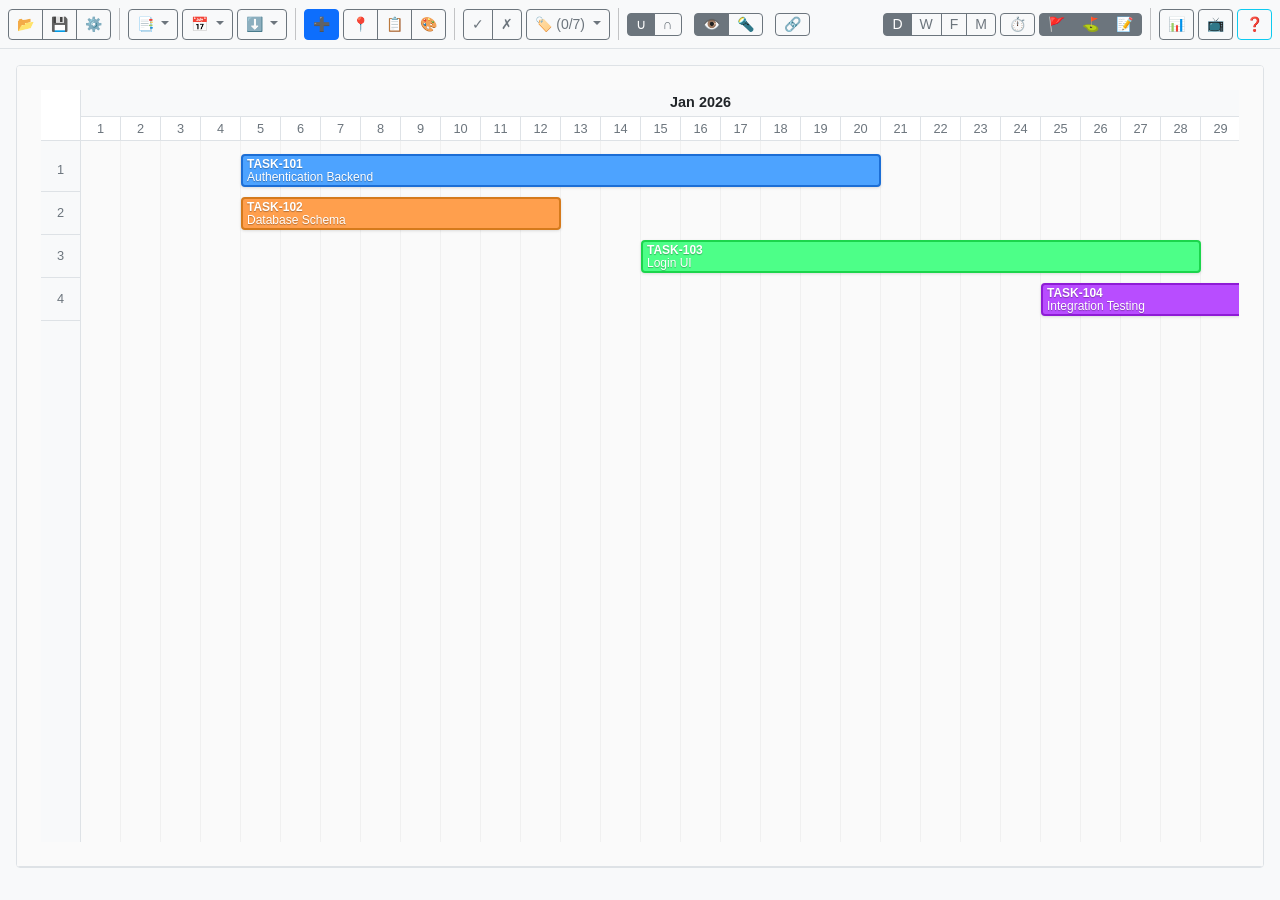
==== single.html @ 537c31b8 "feat: Add "Shareable HTML" export mode - Added an "Export HtmlBtn" to the Export dropdown. - When cl" ====
<!DOCTYPE html>

<html lang="en">
<head>
<meta charset="utf-8"/>
<meta content="width=device-width, initial-scale=1.0" name="viewport"/>
<title>Browser-Based Work Planning</title>
<!-- Local Bootstrap CSS -->
<style>@charset "UTF-8";/*!
 * Bootstrap  v5.3.3 (https://getbootstrap.com/)
 * Copyright 2011-2024 The Bootstrap Authors
 * Licensed under MIT (https://github.com/twbs/bootstrap/blob/main/LICENSE)
 */:root,[data-bs-theme=light]{--bs-blue:#0d6efd;--bs-indigo:#6610f2;--bs-purple:#6f42c1;--bs-pink:#d63384;--bs-red:#dc3545;--bs-orange:#fd7e14;--bs-yellow:#ffc107;--bs-green:#198754;--bs-teal:#20c997;--bs-cyan:#0dcaf0;--bs-black:#000;--bs-white:#fff;--bs-gray:#6c757d;--bs-gray-dark:#343a40;--bs-gray-100:#f8f9fa;--bs-gray-200:#e9ecef;--bs-gray-300:#dee2e6;--bs-gray-400:#ced4da;--bs-gray-500:#adb5bd;--bs-gray-600:#6c757d;--bs-gray-700:#495057;--bs-gray-800:#343a40;--bs-gray-900:#212529;--bs-primary:#0d6efd;--bs-secondary:#6c757d;--bs-success:#198754;--bs-info:#0dcaf0;--bs-warning:#ffc107;--bs-danger:#dc3545;--bs-light:#f8f9fa;--bs-dark:#212529;--bs-primary-rgb:13,110,253;--bs-secondary-rgb:108,117,125;--bs-success-rgb:25,135,84;--bs-info-rgb:13,202,240;--bs-warning-rgb:255,193,7;--bs-danger-rgb:220,53,69;--bs-light-rgb:248,249,250;--bs-dark-rgb:33,37,41;--bs-primary-text-emphasis:#052c65;--bs-secondary-text-emphasis:#2b2f32;--bs-success-text-emphasis:#0a3622;--bs-info-text-emphasis:#055160;--bs-warning-text-emphasis:#664d03;--bs-danger-text-emphasis:#58151c;--bs-light-text-emphasis:#495057;--bs-dark-text-emphasis:#495057;--bs-primary-bg-subtle:#cfe2ff;--bs-secondary-bg-subtle:#e2e3e5;--bs-success-bg-subtle:#d1e7dd;--bs-info-bg-subtle:#cff4fc;--bs-warning-bg-subtle:#fff3cd;--bs-danger-bg-subtle:#f8d7da;--bs-light-bg-subtle:#fcfcfd;--bs-dark-bg-subtle:#ced4da;--bs-primary-border-subtle:#9ec5fe;--bs-secondary-border-subtle:#c4c8cb;--bs-success-border-subtle:#a3cfbb;--bs-info-border-subtle:#9eeaf9;--bs-warning-border-subtle:#ffe69c;--bs-danger-border-subtle:#f1aeb5;--bs-light-border-subtle:#e9ecef;--bs-dark-border-subtle:#adb5bd;--bs-white-rgb:255,255,255;--bs-black-rgb:0,0,0;--bs-font-sans-serif:system-ui,-apple-system,"Segoe UI",Roboto,"Helvetica Neue","Noto Sans","Liberation Sans",Arial,sans-serif,"Apple Color Emoji","Segoe UI Emoji","Segoe UI Symbol","Noto Color Emoji";--bs-font-monospace:SFMono-Regular,Menlo,Monaco,Consolas,"Liberation Mono","Courier New",monospace;--bs-gradient:linear-gradient(180deg, rgba(255, 255, 255, 0.15), rgba(255, 255, 255, 0));--bs-body-font-family:var(--bs-font-sans-serif);--bs-body-font-size:1rem;--bs-body-font-weight:400;--bs-body-line-height:1.5;--bs-body-color:#212529;--bs-body-color-rgb:33,37,41;--bs-body-bg:#fff;--bs-body-bg-rgb:255,255,255;--bs-emphasis-color:#000;--bs-emphasis-color-rgb:0,0,0;--bs-secondary-color:rgba(33, 37, 41, 0.75);--bs-secondary-color-rgb:33,37,41;--bs-secondary-bg:#e9ecef;--bs-secondary-bg-rgb:233,236,239;--bs-tertiary-color:rgba(33, 37, 41, 0.5);--bs-tertiary-color-rgb:33,37,41;--bs-tertiary-bg:#f8f9fa;--bs-tertiary-bg-rgb:248,249,250;--bs-heading-color:inherit;--bs-link-color:#0d6efd;--bs-link-color-rgb:13,110,253;--bs-link-decoration:underline;--bs-link-hover-color:#0a58ca;--bs-link-hover-color-rgb:10,88,202;--bs-code-color:#d63384;--bs-highlight-color:#212529;--bs-highlight-bg:#fff3cd;--bs-border-width:1px;--bs-border-style:solid;--bs-border-color:#dee2e6;--bs-border-color-translucent:rgba(0, 0, 0, 0.175);--bs-border-radius:0.375rem;--bs-border-radius-sm:0.25rem;--bs-border-radius-lg:0.5rem;--bs-border-radius-xl:1rem;--bs-border-radius-xxl:2rem;--bs-border-radius-2xl:var(--bs-border-radius-xxl);--bs-border-radius-pill:50rem;--bs-box-shadow:0 0.5rem 1rem rgba(0, 0, 0, 0.15);--bs-box-shadow-sm:0 0.125rem 0.25rem rgba(0, 0, 0, 0.075);--bs-box-shadow-lg:0 1rem 3rem rgba(0, 0, 0, 0.175);--bs-box-shadow-inset:inset 0 1px 2px rgba(0, 0, 0, 0.075);--bs-focus-ring-width:0.25rem;--bs-focus-ring-opacity:0.25;--bs-focus-ring-color:rgba(13, 110, 253, 0.25);--bs-form-valid-color:#198754;--bs-form-valid-border-color:#198754;--bs-form-invalid-color:#dc3545;--bs-form-invalid-border-color:#dc3545}[data-bs-theme=dark]{color-scheme:dark;--bs-body-color:#dee2e6;--bs-body-color-rgb:222,226,230;--bs-body-bg:#212529;--bs-body-bg-rgb:33,37,41;--bs-emphasis-color:#fff;--bs-emphasis-color-rgb:255,255,255;--bs-secondary-color:rgba(222, 226, 230, 0.75);--bs-secondary-color-rgb:222,226,230;--bs-secondary-bg:#343a40;--bs-secondary-bg-rgb:52,58,64;--bs-tertiary-color:rgba(222, 226, 230, 0.5);--bs-tertiary-color-rgb:222,226,230;--bs-tertiary-bg:#2b3035;--bs-tertiary-bg-rgb:43,48,53;--bs-primary-text-emphasis:#6ea8fe;--bs-secondary-text-emphasis:#a7acb1;--bs-success-text-emphasis:#75b798;--bs-info-text-emphasis:#6edff6;--bs-warning-text-emphasis:#ffda6a;--bs-danger-text-emphasis:#ea868f;--bs-light-text-emphasis:#f8f9fa;--bs-dark-text-emphasis:#dee2e6;--bs-primary-bg-subtle:#031633;--bs-secondary-bg-subtle:#161719;--bs-success-bg-subtle:#051b11;--bs-info-bg-subtle:#032830;--bs-warning-bg-subtle:#332701;--bs-danger-bg-subtle:#2c0b0e;--bs-light-bg-subtle:#343a40;--bs-dark-bg-subtle:#1a1d20;--bs-primary-border-subtle:#084298;--bs-secondary-border-subtle:#41464b;--bs-success-border-subtle:#0f5132;--bs-info-border-subtle:#087990;--bs-warning-border-subtle:#997404;--bs-danger-border-subtle:#842029;--bs-light-border-subtle:#495057;--bs-dark-border-subtle:#343a40;--bs-heading-color:inherit;--bs-link-color:#6ea8fe;--bs-link-hover-color:#8bb9fe;--bs-link-color-rgb:110,168,254;--bs-link-hover-color-rgb:139,185,254;--bs-code-color:#e685b5;--bs-highlight-color:#dee2e6;--bs-highlight-bg:#664d03;--bs-border-color:#495057;--bs-border-color-translucent:rgba(255, 255, 255, 0.15);--bs-form-valid-color:#75b798;--bs-form-valid-border-color:#75b798;--bs-form-invalid-color:#ea868f;--bs-form-invalid-border-color:#ea868f}*,::after,::before{box-sizing:border-box}@media (prefers-reduced-motion:no-preference){:root{scroll-behavior:smooth}}body{margin:0;font-family:var(--bs-body-font-family);font-size:var(--bs-body-font-size);font-weight:var(--bs-body-font-weight);line-height:var(--bs-body-line-height);color:var(--bs-body-color);text-align:var(--bs-body-text-align);background-color:var(--bs-body-bg);-webkit-text-size-adjust:100%;-webkit-tap-highlight-color:transparent}hr{margin:1rem 0;color:inherit;border:0;border-top:var(--bs-border-width) solid;opacity:.25}.h1,.h2,.h3,.h4,.h5,.h6,h1,h2,h3,h4,h5,h6{margin-top:0;margin-bottom:.5rem;font-weight:500;line-height:1.2;color:var(--bs-heading-color)}.h1,h1{font-size:calc(1.375rem + 1.5vw)}@media (min-width:1200px){.h1,h1{font-size:2.5rem}}.h2,h2{font-size:calc(1.325rem + .9vw)}@media (min-width:1200px){.h2,h2{font-size:2rem}}.h3,h3{font-size:calc(1.3rem + .6vw)}@media (min-width:1200px){.h3,h3{font-size:1.75rem}}.h4,h4{font-size:calc(1.275rem + .3vw)}@media (min-width:1200px){.h4,h4{font-size:1.5rem}}.h5,h5{font-size:1.25rem}.h6,h6{font-size:1rem}p{margin-top:0;margin-bottom:1rem}abbr[title]{-webkit-text-decoration:underline dotted;text-decoration:underline dotted;cursor:help;-webkit-text-decoration-skip-ink:none;text-decoration-skip-ink:none}address{margin-bottom:1rem;font-style:normal;line-height:inherit}ol,ul{padding-left:2rem}dl,ol,ul{margin-top:0;margin-bottom:1rem}ol ol,ol ul,ul ol,ul ul{margin-bottom:0}dt{font-weight:700}dd{margin-bottom:.5rem;margin-left:0}blockquote{margin:0 0 1rem}b,strong{font-weight:bolder}.small,small{font-size:.875em}.mark,mark{padding:.1875em;color:var(--bs-highlight-color);background-color:var(--bs-highlight-bg)}sub,sup{position:relative;font-size:.75em;line-height:0;vertical-align:baseline}sub{bottom:-.25em}sup{top:-.5em}a{color:rgba(var(--bs-link-color-rgb),var(--bs-link-opacity,1));text-decoration:underline}a:hover{--bs-link-color-rgb:var(--bs-link-hover-color-rgb)}a:not([href]):not([class]),a:not([href]):not([class]):hover{color:inherit;text-decoration:none}code,kbd,pre,samp{font-family:var(--bs-font-monospace);font-size:1em}pre{display:block;margin-top:0;margin-bottom:1rem;overflow:auto;font-size:.875em}pre code{font-size:inherit;color:inherit;word-break:normal}code{font-size:.875em;color:var(--bs-code-color);word-wrap:break-word}a>code{color:inherit}kbd{padding:.1875rem .375rem;font-size:.875em;color:var(--bs-body-bg);background-color:var(--bs-body-color);border-radius:.25rem}kbd kbd{padding:0;font-size:1em}figure{margin:0 0 1rem}img,svg{vertical-align:middle}table{caption-side:bottom;border-collapse:collapse}caption{padding-top:.5rem;padding-bottom:.5rem;color:var(--bs-secondary-color);text-align:left}th{text-align:inherit;text-align:-webkit-match-parent}tbody,td,tfoot,th,thead,tr{border-color:inherit;border-style:solid;border-width:0}label{display:inline-block}button{border-radius:0}button:focus:not(:focus-visible){outline:0}button,input,optgroup,select,textarea{margin:0;font-family:inherit;font-size:inherit;line-height:inherit}button,select{text-transform:none}[role=button]{cursor:pointer}select{word-wrap:normal}select:disabled{opacity:1}[list]:not([type=date]):not([type=datetime-local]):not([type=month]):not([type=week]):not([type=time])::-webkit-calendar-picker-indicator{display:none!important}[type=button],[type=reset],[type=submit],button{-webkit-appearance:button}[type=button]:not(:disabled),[type=reset]:not(:disabled),[type=submit]:not(:disabled),button:not(:disabled){cursor:pointer}::-moz-focus-inner{padding:0;border-style:none}textarea{resize:vertical}fieldset{min-width:0;padding:0;margin:0;border:0}legend{float:left;width:100%;padding:0;margin-bottom:.5rem;font-size:calc(1.275rem + .3vw);line-height:inherit}@media (min-width:1200px){legend{font-size:1.5rem}}legend+*{clear:left}::-webkit-datetime-edit-day-field,::-webkit-datetime-edit-fields-wrapper,::-webkit-datetime-edit-hour-field,::-webkit-datetime-edit-minute,::-webkit-datetime-edit-month-field,::-webkit-datetime-edit-text,::-webkit-datetime-edit-year-field{padding:0}::-webkit-inner-spin-button{height:auto}[type=search]{-webkit-appearance:textfield;outline-offset:-2px}::-webkit-search-decoration{-webkit-appearance:none}::-webkit-color-swatch-wrapper{padding:0}::-webkit-file-upload-button{font:inherit;-webkit-appearance:button}::file-selector-button{font:inherit;-webkit-appearance:button}output{display:inline-block}iframe{border:0}summary{display:list-item;cursor:pointer}progress{vertical-align:baseline}[hidden]{display:none!important}.lead{font-size:1.25rem;font-weight:300}.display-1{font-size:calc(1.625rem + 4.5vw);font-weight:300;line-height:1.2}@media (min-width:1200px){.display-1{font-size:5rem}}.display-2{font-size:calc(1.575rem + 3.9vw);font-weight:300;line-height:1.2}@media (min-width:1200px){.display-2{font-size:4.5rem}}.display-3{font-size:calc(1.525rem + 3.3vw);font-weight:300;line-height:1.2}@media (min-width:1200px){.display-3{font-size:4rem}}.display-4{font-size:calc(1.475rem + 2.7vw);font-weight:300;line-height:1.2}@media (min-width:1200px){.display-4{font-size:3.5rem}}.display-5{font-size:calc(1.425rem + 2.1vw);font-weight:300;line-height:1.2}@media (min-width:1200px){.display-5{font-size:3rem}}.display-6{font-size:calc(1.375rem + 1.5vw);font-weight:300;line-height:1.2}@media (min-width:1200px){.display-6{font-size:2.5rem}}.list-unstyled{padding-left:0;list-style:none}.list-inline{padding-left:0;list-style:none}.list-inline-item{display:inline-block}.list-inline-item:not(:last-child){margin-right:.5rem}.initialism{font-size:.875em;text-transform:uppercase}.blockquote{margin-bottom:1rem;font-size:1.25rem}.blockquote>:last-child{margin-bottom:0}.blockquote-footer{margin-top:-1rem;margin-bottom:1rem;font-size:.875em;color:#6c757d}.blockquote-footer::before{content:"— "}.img-fluid{max-width:100%;height:auto}.img-thumbnail{padding:.25rem;background-color:var(--bs-body-bg);border:var(--bs-border-width) solid var(--bs-border-color);border-radius:var(--bs-border-radius);max-width:100%;height:auto}.figure{display:inline-block}.figure-img{margin-bottom:.5rem;line-height:1}.figure-caption{font-size:.875em;color:var(--bs-secondary-color)}.container,.container-fluid,.container-lg,.container-md,.container-sm,.container-xl,.container-xxl{--bs-gutter-x:1.5rem;--bs-gutter-y:0;width:100%;padding-right:calc(var(--bs-gutter-x) * .5);padding-left:calc(var(--bs-gutter-x) * .5);margin-right:auto;margin-left:auto}@media (min-width:576px){.container,.container-sm{max-width:540px}}@media (min-width:768px){.container,.container-md,.container-sm{max-width:720px}}@media (min-width:992px){.container,.container-lg,.container-md,.container-sm{max-width:960px}}@media (min-width:1200px){.container,.container-lg,.container-md,.container-sm,.container-xl{max-width:1140px}}@media (min-width:1400px){.container,.container-lg,.container-md,.container-sm,.container-xl,.container-xxl{max-width:1320px}}:root{--bs-breakpoint-xs:0;--bs-breakpoint-sm:576px;--bs-breakpoint-md:768px;--bs-breakpoint-lg:992px;--bs-breakpoint-xl:1200px;--bs-breakpoint-xxl:1400px}.row{--bs-gutter-x:1.5rem;--bs-gutter-y:0;display:flex;flex-wrap:wrap;margin-top:calc(-1 * var(--bs-gutter-y));margin-right:calc(-.5 * var(--bs-gutter-x));margin-left:calc(-.5 * var(--bs-gutter-x))}.row>*{flex-shrink:0;width:100%;max-width:100%;padding-right:calc(var(--bs-gutter-x) * .5);padding-left:calc(var(--bs-gutter-x) * .5);margin-top:var(--bs-gutter-y)}.col{flex:1 0 0%}.row-cols-auto>*{flex:0 0 auto;width:auto}.row-cols-1>*{flex:0 0 auto;width:100%}.row-cols-2>*{flex:0 0 auto;width:50%}.row-cols-3>*{flex:0 0 auto;width:33.33333333%}.row-cols-4>*{flex:0 0 auto;width:25%}.row-cols-5>*{flex:0 0 auto;width:20%}.row-cols-6>*{flex:0 0 auto;width:16.66666667%}.col-auto{flex:0 0 auto;width:auto}.col-1{flex:0 0 auto;width:8.33333333%}.col-2{flex:0 0 auto;width:16.66666667%}.col-3{flex:0 0 auto;width:25%}.col-4{flex:0 0 auto;width:33.33333333%}.col-5{flex:0 0 auto;width:41.66666667%}.col-6{flex:0 0 auto;width:50%}.col-7{flex:0 0 auto;width:58.33333333%}.col-8{flex:0 0 auto;width:66.66666667%}.col-9{flex:0 0 auto;width:75%}.col-10{flex:0 0 auto;width:83.33333333%}.col-11{flex:0 0 auto;width:91.66666667%}.col-12{flex:0 0 auto;width:100%}.offset-1{margin-left:8.33333333%}.offset-2{margin-left:16.66666667%}.offset-3{margin-left:25%}.offset-4{margin-left:33.33333333%}.offset-5{margin-left:41.66666667%}.offset-6{margin-left:50%}.offset-7{margin-left:58.33333333%}.offset-8{margin-left:66.66666667%}.offset-9{margin-left:75%}.offset-10{margin-left:83.33333333%}.offset-11{margin-left:91.66666667%}.g-0,.gx-0{--bs-gutter-x:0}.g-0,.gy-0{--bs-gutter-y:0}.g-1,.gx-1{--bs-gutter-x:0.25rem}.g-1,.gy-1{--bs-gutter-y:0.25rem}.g-2,.gx-2{--bs-gutter-x:0.5rem}.g-2,.gy-2{--bs-gutter-y:0.5rem}.g-3,.gx-3{--bs-gutter-x:1rem}.g-3,.gy-3{--bs-gutter-y:1rem}.g-4,.gx-4{--bs-gutter-x:1.5rem}.g-4,.gy-4{--bs-gutter-y:1.5rem}.g-5,.gx-5{--bs-gutter-x:3rem}.g-5,.gy-5{--bs-gutter-y:3rem}@media (min-width:576px){.col-sm{flex:1 0 0%}.row-cols-sm-auto>*{flex:0 0 auto;width:auto}.row-cols-sm-1>*{flex:0 0 auto;width:100%}.row-cols-sm-2>*{flex:0 0 auto;width:50%}.row-cols-sm-3>*{flex:0 0 auto;width:33.33333333%}.row-cols-sm-4>*{flex:0 0 auto;width:25%}.row-cols-sm-5>*{flex:0 0 auto;width:20%}.row-cols-sm-6>*{flex:0 0 auto;width:16.66666667%}.col-sm-auto{flex:0 0 auto;width:auto}.col-sm-1{flex:0 0 auto;width:8.33333333%}.col-sm-2{flex:0 0 auto;width:16.66666667%}.col-sm-3{flex:0 0 auto;width:25%}.col-sm-4{flex:0 0 auto;width:33.33333333%}.col-sm-5{flex:0 0 auto;width:41.66666667%}.col-sm-6{flex:0 0 auto;width:50%}.col-sm-7{flex:0 0 auto;width:58.33333333%}.col-sm-8{flex:0 0 auto;width:66.66666667%}.col-sm-9{flex:0 0 auto;width:75%}.col-sm-10{flex:0 0 auto;width:83.33333333%}.col-sm-11{flex:0 0 auto;width:91.66666667%}.col-sm-12{flex:0 0 auto;width:100%}.offset-sm-0{margin-left:0}.offset-sm-1{margin-left:8.33333333%}.offset-sm-2{margin-left:16.66666667%}.offset-sm-3{margin-left:25%}.offset-sm-4{margin-left:33.33333333%}.offset-sm-5{margin-left:41.66666667%}.offset-sm-6{margin-left:50%}.offset-sm-7{margin-left:58.33333333%}.offset-sm-8{margin-left:66.66666667%}.offset-sm-9{margin-left:75%}.offset-sm-10{margin-left:83.33333333%}.offset-sm-11{margin-left:91.66666667%}.g-sm-0,.gx-sm-0{--bs-gutter-x:0}.g-sm-0,.gy-sm-0{--bs-gutter-y:0}.g-sm-1,.gx-sm-1{--bs-gutter-x:0.25rem}.g-sm-1,.gy-sm-1{--bs-gutter-y:0.25rem}.g-sm-2,.gx-sm-2{--bs-gutter-x:0.5rem}.g-sm-2,.gy-sm-2{--bs-gutter-y:0.5rem}.g-sm-3,.gx-sm-3{--bs-gutter-x:1rem}.g-sm-3,.gy-sm-3{--bs-gutter-y:1rem}.g-sm-4,.gx-sm-4{--bs-gutter-x:1.5rem}.g-sm-4,.gy-sm-4{--bs-gutter-y:1.5rem}.g-sm-5,.gx-sm-5{--bs-gutter-x:3rem}.g-sm-5,.gy-sm-5{--bs-gutter-y:3rem}}@media (min-width:768px){.col-md{flex:1 0 0%}.row-cols-md-auto>*{flex:0 0 auto;width:auto}.row-cols-md-1>*{flex:0 0 auto;width:100%}.row-cols-md-2>*{flex:0 0 auto;width:50%}.row-cols-md-3>*{flex:0 0 auto;width:33.33333333%}.row-cols-md-4>*{flex:0 0 auto;width:25%}.row-cols-md-5>*{flex:0 0 auto;width:20%}.row-cols-md-6>*{flex:0 0 auto;width:16.66666667%}.col-md-auto{flex:0 0 auto;width:auto}.col-md-1{flex:0 0 auto;width:8.33333333%}.col-md-2{flex:0 0 auto;width:16.66666667%}.col-md-3{flex:0 0 auto;width:25%}.col-md-4{flex:0 0 auto;width:33.33333333%}.col-md-5{flex:0 0 auto;width:41.66666667%}.col-md-6{flex:0 0 auto;width:50%}.col-md-7{flex:0 0 auto;width:58.33333333%}.col-md-8{flex:0 0 auto;width:66.66666667%}.col-md-9{flex:0 0 auto;width:75%}.col-md-10{flex:0 0 auto;width:83.33333333%}.col-md-11{flex:0 0 auto;width:91.66666667%}.col-md-12{flex:0 0 auto;width:100%}.offset-md-0{margin-left:0}.offset-md-1{margin-left:8.33333333%}.offset-md-2{margin-left:16.66666667%}.offset-md-3{margin-left:25%}.offset-md-4{margin-left:33.33333333%}.offset-md-5{margin-left:41.66666667%}.offset-md-6{margin-left:50%}.offset-md-7{margin-left:58.33333333%}.offset-md-8{margin-left:66.66666667%}.offset-md-9{margin-left:75%}.offset-md-10{margin-left:83.33333333%}.offset-md-11{margin-left:91.66666667%}.g-md-0,.gx-md-0{--bs-gutter-x:0}.g-md-0,.gy-md-0{--bs-gutter-y:0}.g-md-1,.gx-md-1{--bs-gutter-x:0.25rem}.g-md-1,.gy-md-1{--bs-gutter-y:0.25rem}.g-md-2,.gx-md-2{--bs-gutter-x:0.5rem}.g-md-2,.gy-md-2{--bs-gutter-y:0.5rem}.g-md-3,.gx-md-3{--bs-gutter-x:1rem}.g-md-3,.gy-md-3{--bs-gutter-y:1rem}.g-md-4,.gx-md-4{--bs-gutter-x:1.5rem}.g-md-4,.gy-md-4{--bs-gutter-y:1.5rem}.g-md-5,.gx-md-5{--bs-gutter-x:3rem}.g-md-5,.gy-md-5{--bs-gutter-y:3rem}}@media (min-width:992px){.col-lg{flex:1 0 0%}.row-cols-lg-auto>*{flex:0 0 auto;width:auto}.row-cols-lg-1>*{flex:0 0 auto;width:100%}.row-cols-lg-2>*{flex:0 0 auto;width:50%}.row-cols-lg-3>*{flex:0 0 auto;width:33.33333333%}.row-cols-lg-4>*{flex:0 0 auto;width:25%}.row-cols-lg-5>*{flex:0 0 auto;width:20%}.row-cols-lg-6>*{flex:0 0 auto;width:16.66666667%}.col-lg-auto{flex:0 0 auto;width:auto}.col-lg-1{flex:0 0 auto;width:8.33333333%}.col-lg-2{flex:0 0 auto;width:16.66666667%}.col-lg-3{flex:0 0 auto;width:25%}.col-lg-4{flex:0 0 auto;width:33.33333333%}.col-lg-5{flex:0 0 auto;width:41.66666667%}.col-lg-6{flex:0 0 auto;width:50%}.col-lg-7{flex:0 0 auto;width:58.33333333%}.col-lg-8{flex:0 0 auto;width:66.66666667%}.col-lg-9{flex:0 0 auto;width:75%}.col-lg-10{flex:0 0 auto;width:83.33333333%}.col-lg-11{flex:0 0 auto;width:91.66666667%}.col-lg-12{flex:0 0 auto;width:100%}.offset-lg-0{margin-left:0}.offset-lg-1{margin-left:8.33333333%}.offset-lg-2{margin-left:16.66666667%}.offset-lg-3{margin-left:25%}.offset-lg-4{margin-left:33.33333333%}.offset-lg-5{margin-left:41.66666667%}.offset-lg-6{margin-left:50%}.offset-lg-7{margin-left:58.33333333%}.offset-lg-8{margin-left:66.66666667%}.offset-lg-9{margin-left:75%}.offset-lg-10{margin-left:83.33333333%}.offset-lg-11{margin-left:91.66666667%}.g-lg-0,.gx-lg-0{--bs-gutter-x:0}.g-lg-0,.gy-lg-0{--bs-gutter-y:0}.g-lg-1,.gx-lg-1{--bs-gutter-x:0.25rem}.g-lg-1,.gy-lg-1{--bs-gutter-y:0.25rem}.g-lg-2,.gx-lg-2{--bs-gutter-x:0.5rem}.g-lg-2,.gy-lg-2{--bs-gutter-y:0.5rem}.g-lg-3,.gx-lg-3{--bs-gutter-x:1rem}.g-lg-3,.gy-lg-3{--bs-gutter-y:1rem}.g-lg-4,.gx-lg-4{--bs-gutter-x:1.5rem}.g-lg-4,.gy-lg-4{--bs-gutter-y:1.5rem}.g-lg-5,.gx-lg-5{--bs-gutter-x:3rem}.g-lg-5,.gy-lg-5{--bs-gutter-y:3rem}}@media (min-width:1200px){.col-xl{flex:1 0 0%}.row-cols-xl-auto>*{flex:0 0 auto;width:auto}.row-cols-xl-1>*{flex:0 0 auto;width:100%}.row-cols-xl-2>*{flex:0 0 auto;width:50%}.row-cols-xl-3>*{flex:0 0 auto;width:33.33333333%}.row-cols-xl-4>*{flex:0 0 auto;width:25%}.row-cols-xl-5>*{flex:0 0 auto;width:20%}.row-cols-xl-6>*{flex:0 0 auto;width:16.66666667%}.col-xl-auto{flex:0 0 auto;width:auto}.col-xl-1{flex:0 0 auto;width:8.33333333%}.col-xl-2{flex:0 0 auto;width:16.66666667%}.col-xl-3{flex:0 0 auto;width:25%}.col-xl-4{flex:0 0 auto;width:33.33333333%}.col-xl-5{flex:0 0 auto;width:41.66666667%}.col-xl-6{flex:0 0 auto;width:50%}.col-xl-7{flex:0 0 auto;width:58.33333333%}.col-xl-8{flex:0 0 auto;width:66.66666667%}.col-xl-9{flex:0 0 auto;width:75%}.col-xl-10{flex:0 0 auto;width:83.33333333%}.col-xl-11{flex:0 0 auto;width:91.66666667%}.col-xl-12{flex:0 0 auto;width:100%}.offset-xl-0{margin-left:0}.offset-xl-1{margin-left:8.33333333%}.offset-xl-2{margin-left:16.66666667%}.offset-xl-3{margin-left:25%}.offset-xl-4{margin-left:33.33333333%}.offset-xl-5{margin-left:41.66666667%}.offset-xl-6{margin-left:50%}.offset-xl-7{margin-left:58.33333333%}.offset-xl-8{margin-left:66.66666667%}.offset-xl-9{margin-left:75%}.offset-xl-10{margin-left:83.33333333%}.offset-xl-11{margin-left:91.66666667%}.g-xl-0,.gx-xl-0{--bs-gutter-x:0}.g-xl-0,.gy-xl-0{--bs-gutter-y:0}.g-xl-1,.gx-xl-1{--bs-gutter-x:0.25rem}.g-xl-1,.gy-xl-1{--bs-gutter-y:0.25rem}.g-xl-2,.gx-xl-2{--bs-gutter-x:0.5rem}.g-xl-2,.gy-xl-2{--bs-gutter-y:0.5rem}.g-xl-3,.gx-xl-3{--bs-gutter-x:1rem}.g-xl-3,.gy-xl-3{--bs-gutter-y:1rem}.g-xl-4,.gx-xl-4{--bs-gutter-x:1.5rem}.g-xl-4,.gy-xl-4{--bs-gutter-y:1.5rem}.g-xl-5,.gx-xl-5{--bs-gutter-x:3rem}.g-xl-5,.gy-xl-5{--bs-gutter-y:3rem}}@media (min-width:1400px){.col-xxl{flex:1 0 0%}.row-cols-xxl-auto>*{flex:0 0 auto;width:auto}.row-cols-xxl-1>*{flex:0 0 auto;width:100%}.row-cols-xxl-2>*{flex:0 0 auto;width:50%}.row-cols-xxl-3>*{flex:0 0 auto;width:33.33333333%}.row-cols-xxl-4>*{flex:0 0 auto;width:25%}.row-cols-xxl-5>*{flex:0 0 auto;width:20%}.row-cols-xxl-6>*{flex:0 0 auto;width:16.66666667%}.col-xxl-auto{flex:0 0 auto;width:auto}.col-xxl-1{flex:0 0 auto;width:8.33333333%}.col-xxl-2{flex:0 0 auto;width:16.66666667%}.col-xxl-3{flex:0 0 auto;width:25%}.col-xxl-4{flex:0 0 auto;width:33.33333333%}.col-xxl-5{flex:0 0 auto;width:41.66666667%}.col-xxl-6{flex:0 0 auto;width:50%}.col-xxl-7{flex:0 0 auto;width:58.33333333%}.col-xxl-8{flex:0 0 auto;width:66.66666667%}.col-xxl-9{flex:0 0 auto;width:75%}.col-xxl-10{flex:0 0 auto;width:83.33333333%}.col-xxl-11{flex:0 0 auto;width:91.66666667%}.col-xxl-12{flex:0 0 auto;width:100%}.offset-xxl-0{margin-left:0}.offset-xxl-1{margin-left:8.33333333%}.offset-xxl-2{margin-left:16.66666667%}.offset-xxl-3{margin-left:25%}.offset-xxl-4{margin-left:33.33333333%}.offset-xxl-5{margin-left:41.66666667%}.offset-xxl-6{margin-left:50%}.offset-xxl-7{margin-left:58.33333333%}.offset-xxl-8{margin-left:66.66666667%}.offset-xxl-9{margin-left:75%}.offset-xxl-10{margin-left:83.33333333%}.offset-xxl-11{margin-left:91.66666667%}.g-xxl-0,.gx-xxl-0{--bs-gutter-x:0}.g-xxl-0,.gy-xxl-0{--bs-gutter-y:0}.g-xxl-1,.gx-xxl-1{--bs-gutter-x:0.25rem}.g-xxl-1,.gy-xxl-1{--bs-gutter-y:0.25rem}.g-xxl-2,.gx-xxl-2{--bs-gutter-x:0.5rem}.g-xxl-2,.gy-xxl-2{--bs-gutter-y:0.5rem}.g-xxl-3,.gx-xxl-3{--bs-gutter-x:1rem}.g-xxl-3,.gy-xxl-3{--bs-gutter-y:1rem}.g-xxl-4,.gx-xxl-4{--bs-gutter-x:1.5rem}.g-xxl-4,.gy-xxl-4{--bs-gutter-y:1.5rem}.g-xxl-5,.gx-xxl-5{--bs-gutter-x:3rem}.g-xxl-5,.gy-xxl-5{--bs-gutter-y:3rem}}.table{--bs-table-color-type:initial;--bs-table-bg-type:initial;--bs-table-color-state:initial;--bs-table-bg-state:initial;--bs-table-color:var(--bs-emphasis-color);--bs-table-bg:var(--bs-body-bg);--bs-table-border-color:var(--bs-border-color);--bs-table-accent-bg:transparent;--bs-table-striped-color:var(--bs-emphasis-color);--bs-table-striped-bg:rgba(var(--bs-emphasis-color-rgb), 0.05);--bs-table-active-color:var(--bs-emphasis-color);--bs-table-active-bg:rgba(var(--bs-emphasis-color-rgb), 0.1);--bs-table-hover-color:var(--bs-emphasis-color);--bs-table-hover-bg:rgba(var(--bs-emphasis-color-rgb), 0.075);width:100%;margin-bottom:1rem;vertical-align:top;border-color:var(--bs-table-border-color)}.table>:not(caption)>*>*{padding:.5rem .5rem;color:var(--bs-table-color-state,var(--bs-table-color-type,var(--bs-table-color)));background-color:var(--bs-table-bg);border-bottom-width:var(--bs-border-width);box-shadow:inset 0 0 0 9999px var(--bs-table-bg-state,var(--bs-table-bg-type,var(--bs-table-accent-bg)))}.table>tbody{vertical-align:inherit}.table>thead{vertical-align:bottom}.table-group-divider{border-top:calc(var(--bs-border-width) * 2) solid currentcolor}.caption-top{caption-side:top}.table-sm>:not(caption)>*>*{padding:.25rem .25rem}.table-bordered>:not(caption)>*{border-width:var(--bs-border-width) 0}.table-bordered>:not(caption)>*>*{border-width:0 var(--bs-border-width)}.table-borderless>:not(caption)>*>*{border-bottom-width:0}.table-borderless>:not(:first-child){border-top-width:0}.table-striped>tbody>tr:nth-of-type(odd)>*{--bs-table-color-type:var(--bs-table-striped-color);--bs-table-bg-type:var(--bs-table-striped-bg)}.table-striped-columns>:not(caption)>tr>:nth-child(2n){--bs-table-color-type:var(--bs-table-striped-color);--bs-table-bg-type:var(--bs-table-striped-bg)}.table-active{--bs-table-color-state:var(--bs-table-active-color);--bs-table-bg-state:var(--bs-table-active-bg)}.table-hover>tbody>tr:hover>*{--bs-table-color-state:var(--bs-table-hover-color);--bs-table-bg-state:var(--bs-table-hover-bg)}.table-primary{--bs-table-color:#000;--bs-table-bg:#cfe2ff;--bs-table-border-color:#a6b5cc;--bs-table-striped-bg:#c5d7f2;--bs-table-striped-color:#000;--bs-table-active-bg:#bacbe6;--bs-table-active-color:#000;--bs-table-hover-bg:#bfd1ec;--bs-table-hover-color:#000;color:var(--bs-table-color);border-color:var(--bs-table-border-color)}.table-secondary{--bs-table-color:#000;--bs-table-bg:#e2e3e5;--bs-table-border-color:#b5b6b7;--bs-table-striped-bg:#d7d8da;--bs-table-striped-color:#000;--bs-table-active-bg:#cbccce;--bs-table-active-color:#000;--bs-table-hover-bg:#d1d2d4;--bs-table-hover-color:#000;color:var(--bs-table-color);border-color:var(--bs-table-border-color)}.table-success{--bs-table-color:#000;--bs-table-bg:#d1e7dd;--bs-table-border-color:#a7b9b1;--bs-table-striped-bg:#c7dbd2;--bs-table-striped-color:#000;--bs-table-active-bg:#bcd0c7;--bs-table-active-color:#000;--bs-table-hover-bg:#c1d6cc;--bs-table-hover-color:#000;color:var(--bs-table-color);border-color:var(--bs-table-border-color)}.table-info{--bs-table-color:#000;--bs-table-bg:#cff4fc;--bs-table-border-color:#a6c3ca;--bs-table-striped-bg:#c5e8ef;--bs-table-striped-color:#000;--bs-table-active-bg:#badce3;--bs-table-active-color:#000;--bs-table-hover-bg:#bfe2e9;--bs-table-hover-color:#000;color:var(--bs-table-color);border-color:var(--bs-table-border-color)}.table-warning{--bs-table-color:#000;--bs-table-bg:#fff3cd;--bs-table-border-color:#ccc2a4;--bs-table-striped-bg:#f2e7c3;--bs-table-striped-color:#000;--bs-table-active-bg:#e6dbb9;--bs-table-active-color:#000;--bs-table-hover-bg:#ece1be;--bs-table-hover-color:#000;color:var(--bs-table-color);border-color:var(--bs-table-border-color)}.table-danger{--bs-table-color:#000;--bs-table-bg:#f8d7da;--bs-table-border-color:#c6acae;--bs-table-striped-bg:#eccccf;--bs-table-striped-color:#000;--bs-table-active-bg:#dfc2c4;--bs-table-active-color:#000;--bs-table-hover-bg:#e5c7ca;--bs-table-hover-color:#000;color:var(--bs-table-color);border-color:var(--bs-table-border-color)}.table-light{--bs-table-color:#000;--bs-table-bg:#f8f9fa;--bs-table-border-color:#c6c7c8;--bs-table-striped-bg:#ecedee;--bs-table-striped-color:#000;--bs-table-active-bg:#dfe0e1;--bs-table-active-color:#000;--bs-table-hover-bg:#e5e6e7;--bs-table-hover-color:#000;color:var(--bs-table-color);border-color:var(--bs-table-border-color)}.table-dark{--bs-table-color:#fff;--bs-table-bg:#212529;--bs-table-border-color:#4d5154;--bs-table-striped-bg:#2c3034;--bs-table-striped-color:#fff;--bs-table-active-bg:#373b3e;--bs-table-active-color:#fff;--bs-table-hover-bg:#323539;--bs-table-hover-color:#fff;color:var(--bs-table-color);border-color:var(--bs-table-border-color)}.table-responsive{overflow-x:auto;-webkit-overflow-scrolling:touch}@media (max-width:575.98px){.table-responsive-sm{overflow-x:auto;-webkit-overflow-scrolling:touch}}@media (max-width:767.98px){.table-responsive-md{overflow-x:auto;-webkit-overflow-scrolling:touch}}@media (max-width:991.98px){.table-responsive-lg{overflow-x:auto;-webkit-overflow-scrolling:touch}}@media (max-width:1199.98px){.table-responsive-xl{overflow-x:auto;-webkit-overflow-scrolling:touch}}@media (max-width:1399.98px){.table-responsive-xxl{overflow-x:auto;-webkit-overflow-scrolling:touch}}.form-label{margin-bottom:.5rem}.col-form-label{padding-top:calc(.375rem + var(--bs-border-width));padding-bottom:calc(.375rem + var(--bs-border-width));margin-bottom:0;font-size:inherit;line-height:1.5}.col-form-label-lg{padding-top:calc(.5rem + var(--bs-border-width));padding-bottom:calc(.5rem + var(--bs-border-width));font-size:1.25rem}.col-form-label-sm{padding-top:calc(.25rem + var(--bs-border-width));padding-bottom:calc(.25rem + var(--bs-border-width));font-size:.875rem}.form-text{margin-top:.25rem;font-size:.875em;color:var(--bs-secondary-color)}.form-control{display:block;width:100%;padding:.375rem .75rem;font-size:1rem;font-weight:400;line-height:1.5;color:var(--bs-body-color);-webkit-appearance:none;-moz-appearance:none;appearance:none;background-color:var(--bs-body-bg);background-clip:padding-box;border:var(--bs-border-width) solid var(--bs-border-color);border-radius:var(--bs-border-radius);transition:border-color .15s ease-in-out,box-shadow .15s ease-in-out}@media (prefers-reduced-motion:reduce){.form-control{transition:none}}.form-control[type=file]{overflow:hidden}.form-control[type=file]:not(:disabled):not([readonly]){cursor:pointer}.form-control:focus{color:var(--bs-body-color);background-color:var(--bs-body-bg);border-color:#86b7fe;outline:0;box-shadow:0 0 0 .25rem rgba(13,110,253,.25)}.form-control::-webkit-date-and-time-value{min-width:85px;height:1.5em;margin:0}.form-control::-webkit-datetime-edit{display:block;padding:0}.form-control::-moz-placeholder{color:var(--bs-secondary-color);opacity:1}.form-control::placeholder{color:var(--bs-secondary-color);opacity:1}.form-control:disabled{background-color:var(--bs-secondary-bg);opacity:1}.form-control::-webkit-file-upload-button{padding:.375rem .75rem;margin:-.375rem -.75rem;-webkit-margin-end:.75rem;margin-inline-end:.75rem;color:var(--bs-body-color);background-color:var(--bs-tertiary-bg);pointer-events:none;border-color:inherit;border-style:solid;border-width:0;border-inline-end-width:var(--bs-border-width);border-radius:0;-webkit-transition:color .15s ease-in-out,background-color .15s ease-in-out,border-color .15s ease-in-out,box-shadow .15s ease-in-out;transition:color .15s ease-in-out,background-color .15s ease-in-out,border-color .15s ease-in-out,box-shadow .15s ease-in-out}.form-control::file-selector-button{padding:.375rem .75rem;margin:-.375rem -.75rem;-webkit-margin-end:.75rem;margin-inline-end:.75rem;color:var(--bs-body-color);background-color:var(--bs-tertiary-bg);pointer-events:none;border-color:inherit;border-style:solid;border-width:0;border-inline-end-width:var(--bs-border-width);border-radius:0;transition:color .15s ease-in-out,background-color .15s ease-in-out,border-color .15s ease-in-out,box-shadow .15s ease-in-out}@media (prefers-reduced-motion:reduce){.form-control::-webkit-file-upload-button{-webkit-transition:none;transition:none}.form-control::file-selector-button{transition:none}}.form-control:hover:not(:disabled):not([readonly])::-webkit-file-upload-button{background-color:var(--bs-secondary-bg)}.form-control:hover:not(:disabled):not([readonly])::file-selector-button{background-color:var(--bs-secondary-bg)}.form-control-plaintext{display:block;width:100%;padding:.375rem 0;margin-bottom:0;line-height:1.5;color:var(--bs-body-color);background-color:transparent;border:solid transparent;border-width:var(--bs-border-width) 0}.form-control-plaintext:focus{outline:0}.form-control-plaintext.form-control-lg,.form-control-plaintext.form-control-sm{padding-right:0;padding-left:0}.form-control-sm{min-height:calc(1.5em + .5rem + calc(var(--bs-border-width) * 2));padding:.25rem .5rem;font-size:.875rem;border-radius:var(--bs-border-radius-sm)}.form-control-sm::-webkit-file-upload-button{padding:.25rem .5rem;margin:-.25rem -.5rem;-webkit-margin-end:.5rem;margin-inline-end:.5rem}.form-control-sm::file-selector-button{padding:.25rem .5rem;margin:-.25rem -.5rem;-webkit-margin-end:.5rem;margin-inline-end:.5rem}.form-control-lg{min-height:calc(1.5em + 1rem + calc(var(--bs-border-width) * 2));padding:.5rem 1rem;font-size:1.25rem;border-radius:var(--bs-border-radius-lg)}.form-control-lg::-webkit-file-upload-button{padding:.5rem 1rem;margin:-.5rem -1rem;-webkit-margin-end:1rem;margin-inline-end:1rem}.form-control-lg::file-selector-button{padding:.5rem 1rem;margin:-.5rem -1rem;-webkit-margin-end:1rem;margin-inline-end:1rem}textarea.form-control{min-height:calc(1.5em + .75rem + calc(var(--bs-border-width) * 2))}textarea.form-control-sm{min-height:calc(1.5em + .5rem + calc(var(--bs-border-width) * 2))}textarea.form-control-lg{min-height:calc(1.5em + 1rem + calc(var(--bs-border-width) * 2))}.form-control-color{width:3rem;height:calc(1.5em + .75rem + calc(var(--bs-border-width) * 2));padding:.375rem}.form-control-color:not(:disabled):not([readonly]){cursor:pointer}.form-control-color::-moz-color-swatch{border:0!important;border-radius:var(--bs-border-radius)}.form-control-color::-webkit-color-swatch{border:0!important;border-radius:var(--bs-border-radius)}.form-control-color.form-control-sm{height:calc(1.5em + .5rem + calc(var(--bs-border-width) * 2))}.form-control-color.form-control-lg{height:calc(1.5em + 1rem + calc(var(--bs-border-width) * 2))}.form-select{--bs-form-select-bg-img:url("data:image/svg+xml,%3csvg xmlns='http://www.w3.org/2000/svg' viewBox='0 0 16 16'%3e%3cpath fill='none' stroke='%23343a40' stroke-linecap='round' stroke-linejoin='round' stroke-width='2' d='m2 5 6 6 6-6'/%3e%3c/svg%3e");display:block;width:100%;padding:.375rem 2.25rem .375rem .75rem;font-size:1rem;font-weight:400;line-height:1.5;color:var(--bs-body-color);-webkit-appearance:none;-moz-appearance:none;appearance:none;background-color:var(--bs-body-bg);background-image:var(--bs-form-select-bg-img),var(--bs-form-select-bg-icon,none);background-repeat:no-repeat;background-position:right .75rem center;background-size:16px 12px;border:var(--bs-border-width) solid var(--bs-border-color);border-radius:var(--bs-border-radius);transition:border-color .15s ease-in-out,box-shadow .15s ease-in-out}@media (prefers-reduced-motion:reduce){.form-select{transition:none}}.form-select:focus{border-color:#86b7fe;outline:0;box-shadow:0 0 0 .25rem rgba(13,110,253,.25)}.form-select[multiple],.form-select[size]:not([size="1"]){padding-right:.75rem;background-image:none}.form-select:disabled{background-color:var(--bs-secondary-bg)}.form-select:-moz-focusring{color:transparent;text-shadow:0 0 0 var(--bs-body-color)}.form-select-sm{padding-top:.25rem;padding-bottom:.25rem;padding-left:.5rem;font-size:.875rem;border-radius:var(--bs-border-radius-sm)}.form-select-lg{padding-top:.5rem;padding-bottom:.5rem;padding-left:1rem;font-size:1.25rem;border-radius:var(--bs-border-radius-lg)}[data-bs-theme=dark] .form-select{--bs-form-select-bg-img:url("data:image/svg+xml,%3csvg xmlns='http://www.w3.org/2000/svg' viewBox='0 0 16 16'%3e%3cpath fill='none' stroke='%23dee2e6' stroke-linecap='round' stroke-linejoin='round' stroke-width='2' d='m2 5 6 6 6-6'/%3e%3c/svg%3e")}.form-check{display:block;min-height:1.5rem;padding-left:1.5em;margin-bottom:.125rem}.form-check .form-check-input{float:left;margin-left:-1.5em}.form-check-reverse{padding-right:1.5em;padding-left:0;text-align:right}.form-check-reverse .form-check-input{float:right;margin-right:-1.5em;margin-left:0}.form-check-input{--bs-form-check-bg:var(--bs-body-bg);flex-shrink:0;width:1em;height:1em;margin-top:.25em;vertical-align:top;-webkit-appearance:none;-moz-appearance:none;appearance:none;background-color:var(--bs-form-check-bg);background-image:var(--bs-form-check-bg-image);background-repeat:no-repeat;background-position:center;background-size:contain;border:var(--bs-border-width) solid var(--bs-border-color);-webkit-print-color-adjust:exact;color-adjust:exact;print-color-adjust:exact}.form-check-input[type=checkbox]{border-radius:.25em}.form-check-input[type=radio]{border-radius:50%}.form-check-input:active{filter:brightness(90%)}.form-check-input:focus{border-color:#86b7fe;outline:0;box-shadow:0 0 0 .25rem rgba(13,110,253,.25)}.form-check-input:checked{background-color:#0d6efd;border-color:#0d6efd}.form-check-input:checked[type=checkbox]{--bs-form-check-bg-image:url("data:image/svg+xml,%3csvg xmlns='http://www.w3.org/2000/svg' viewBox='0 0 20 20'%3e%3cpath fill='none' stroke='%23fff' stroke-linecap='round' stroke-linejoin='round' stroke-width='3' d='m6 10 3 3 6-6'/%3e%3c/svg%3e")}.form-check-input:checked[type=radio]{--bs-form-check-bg-image:url("data:image/svg+xml,%3csvg xmlns='http://www.w3.org/2000/svg' viewBox='-4 -4 8 8'%3e%3ccircle r='2' fill='%23fff'/%3e%3c/svg%3e")}.form-check-input[type=checkbox]:indeterminate{background-color:#0d6efd;border-color:#0d6efd;--bs-form-check-bg-image:url("data:image/svg+xml,%3csvg xmlns='http://www.w3.org/2000/svg' viewBox='0 0 20 20'%3e%3cpath fill='none' stroke='%23fff' stroke-linecap='round' stroke-linejoin='round' stroke-width='3' d='M6 10h8'/%3e%3c/svg%3e")}.form-check-input:disabled{pointer-events:none;filter:none;opacity:.5}.form-check-input:disabled~.form-check-label,.form-check-input[disabled]~.form-check-label{cursor:default;opacity:.5}.form-switch{padding-left:2.5em}.form-switch .form-check-input{--bs-form-switch-bg:url("data:image/svg+xml,%3csvg xmlns='http://www.w3.org/2000/svg' viewBox='-4 -4 8 8'%3e%3ccircle r='3' fill='rgba%280, 0, 0, 0.25%29'/%3e%3c/svg%3e");width:2em;margin-left:-2.5em;background-image:var(--bs-form-switch-bg);background-position:left center;border-radius:2em;transition:background-position .15s ease-in-out}@media (prefers-reduced-motion:reduce){.form-switch .form-check-input{transition:none}}.form-switch .form-check-input:focus{--bs-form-switch-bg:url("data:image/svg+xml,%3csvg xmlns='http://www.w3.org/2000/svg' viewBox='-4 -4 8 8'%3e%3ccircle r='3' fill='%2386b7fe'/%3e%3c/svg%3e")}.form-switch .form-check-input:checked{background-position:right center;--bs-form-switch-bg:url("data:image/svg+xml,%3csvg xmlns='http://www.w3.org/2000/svg' viewBox='-4 -4 8 8'%3e%3ccircle r='3' fill='%23fff'/%3e%3c/svg%3e")}.form-switch.form-check-reverse{padding-right:2.5em;padding-left:0}.form-switch.form-check-reverse .form-check-input{margin-right:-2.5em;margin-left:0}.form-check-inline{display:inline-block;margin-right:1rem}.btn-check{position:absolute;clip:rect(0,0,0,0);pointer-events:none}.btn-check:disabled+.btn,.btn-check[disabled]+.btn{pointer-events:none;filter:none;opacity:.65}[data-bs-theme=dark] .form-switch .form-check-input:not(:checked):not(:focus){--bs-form-switch-bg:url("data:image/svg+xml,%3csvg xmlns='http://www.w3.org/2000/svg' viewBox='-4 -4 8 8'%3e%3ccircle r='3' fill='rgba%28255, 255, 255, 0.25%29'/%3e%3c/svg%3e")}.form-range{width:100%;height:1.5rem;padding:0;-webkit-appearance:none;-moz-appearance:none;appearance:none;background-color:transparent}.form-range:focus{outline:0}.form-range:focus::-webkit-slider-thumb{box-shadow:0 0 0 1px #fff,0 0 0 .25rem rgba(13,110,253,.25)}.form-range:focus::-moz-range-thumb{box-shadow:0 0 0 1px #fff,0 0 0 .25rem rgba(13,110,253,.25)}.form-range::-moz-focus-outer{border:0}.form-range::-webkit-slider-thumb{width:1rem;height:1rem;margin-top:-.25rem;-webkit-appearance:none;appearance:none;background-color:#0d6efd;border:0;border-radius:1rem;-webkit-transition:background-color .15s ease-in-out,border-color .15s ease-in-out,box-shadow .15s ease-in-out;transition:background-color .15s ease-in-out,border-color .15s ease-in-out,box-shadow .15s ease-in-out}@media (prefers-reduced-motion:reduce){.form-range::-webkit-slider-thumb{-webkit-transition:none;transition:none}}.form-range::-webkit-slider-thumb:active{background-color:#b6d4fe}.form-range::-webkit-slider-runnable-track{width:100%;height:.5rem;color:transparent;cursor:pointer;background-color:var(--bs-secondary-bg);border-color:transparent;border-radius:1rem}.form-range::-moz-range-thumb{width:1rem;height:1rem;-moz-appearance:none;appearance:none;background-color:#0d6efd;border:0;border-radius:1rem;-moz-transition:background-color .15s ease-in-out,border-color .15s ease-in-out,box-shadow .15s ease-in-out;transition:background-color .15s ease-in-out,border-color .15s ease-in-out,box-shadow .15s ease-in-out}@media (prefers-reduced-motion:reduce){.form-range::-moz-range-thumb{-moz-transition:none;transition:none}}.form-range::-moz-range-thumb:active{background-color:#b6d4fe}.form-range::-moz-range-track{width:100%;height:.5rem;color:transparent;cursor:pointer;background-color:var(--bs-secondary-bg);border-color:transparent;border-radius:1rem}.form-range:disabled{pointer-events:none}.form-range:disabled::-webkit-slider-thumb{background-color:var(--bs-secondary-color)}.form-range:disabled::-moz-range-thumb{background-color:var(--bs-secondary-color)}.form-floating{position:relative}.form-floating>.form-control,.form-floating>.form-control-plaintext,.form-floating>.form-select{height:calc(3.5rem + calc(var(--bs-border-width) * 2));min-height:calc(3.5rem + calc(var(--bs-border-width) * 2));line-height:1.25}.form-floating>label{position:absolute;top:0;left:0;z-index:2;height:100%;padding:1rem .75rem;overflow:hidden;text-align:start;text-overflow:ellipsis;white-space:nowrap;pointer-events:none;border:var(--bs-border-width) solid transparent;transform-origin:0 0;transition:opacity .1s ease-in-out,transform .1s ease-in-out}@media (prefers-reduced-motion:reduce){.form-floating>label{transition:none}}.form-floating>.form-control,.form-floating>.form-control-plaintext{padding:1rem .75rem}.form-floating>.form-control-plaintext::-moz-placeholder,.form-floating>.form-control::-moz-placeholder{color:transparent}.form-floating>.form-control-plaintext::placeholder,.form-floating>.form-control::placeholder{color:transparent}.form-floating>.form-control-plaintext:not(:-moz-placeholder-shown),.form-floating>.form-control:not(:-moz-placeholder-shown){padding-top:1.625rem;padding-bottom:.625rem}.form-floating>.form-control-plaintext:focus,.form-floating>.form-control-plaintext:not(:placeholder-shown),.form-floating>.form-control:focus,.form-floating>.form-control:not(:placeholder-shown){padding-top:1.625rem;padding-bottom:.625rem}.form-floating>.form-control-plaintext:-webkit-autofill,.form-floating>.form-control:-webkit-autofill{padding-top:1.625rem;padding-bottom:.625rem}.form-floating>.form-select{padding-top:1.625rem;padding-bottom:.625rem}.form-floating>.form-control:not(:-moz-placeholder-shown)~label{color:rgba(var(--bs-body-color-rgb),.65);transform:scale(.85) translateY(-.5rem) translateX(.15rem)}.form-floating>.form-control-plaintext~label,.form-floating>.form-control:focus~label,.form-floating>.form-control:not(:placeholder-shown)~label,.form-floating>.form-select~label{color:rgba(var(--bs-body-color-rgb),.65);transform:scale(.85) translateY(-.5rem) translateX(.15rem)}.form-floating>.form-control:not(:-moz-placeholder-shown)~label::after{position:absolute;inset:1rem 0.375rem;z-index:-1;height:1.5em;content:"";background-color:var(--bs-body-bg);border-radius:var(--bs-border-radius)}.form-floating>.form-control-plaintext~label::after,.form-floating>.form-control:focus~label::after,.form-floating>.form-control:not(:placeholder-shown)~label::after,.form-floating>.form-select~label::after{position:absolute;inset:1rem 0.375rem;z-index:-1;height:1.5em;content:"";background-color:var(--bs-body-bg);border-radius:var(--bs-border-radius)}.form-floating>.form-control:-webkit-autofill~label{color:rgba(var(--bs-body-color-rgb),.65);transform:scale(.85) translateY(-.5rem) translateX(.15rem)}.form-floating>.form-control-plaintext~label{border-width:var(--bs-border-width) 0}.form-floating>.form-control:disabled~label,.form-floating>:disabled~label{color:#6c757d}.form-floating>.form-control:disabled~label::after,.form-floating>:disabled~label::after{background-color:var(--bs-secondary-bg)}.input-group{position:relative;display:flex;flex-wrap:wrap;align-items:stretch;width:100%}.input-group>.form-control,.input-group>.form-floating,.input-group>.form-select{position:relative;flex:1 1 auto;width:1%;min-width:0}.input-group>.form-control:focus,.input-group>.form-floating:focus-within,.input-group>.form-select:focus{z-index:5}.input-group .btn{position:relative;z-index:2}.input-group .btn:focus{z-index:5}.input-group-text{display:flex;align-items:center;padding:.375rem .75rem;font-size:1rem;font-weight:400;line-height:1.5;color:var(--bs-body-color);text-align:center;white-space:nowrap;background-color:var(--bs-tertiary-bg);border:var(--bs-border-width) solid var(--bs-border-color);border-radius:var(--bs-border-radius)}.input-group-lg>.btn,.input-group-lg>.form-control,.input-group-lg>.form-select,.input-group-lg>.input-group-text{padding:.5rem 1rem;font-size:1.25rem;border-radius:var(--bs-border-radius-lg)}.input-group-sm>.btn,.input-group-sm>.form-control,.input-group-sm>.form-select,.input-group-sm>.input-group-text{padding:.25rem .5rem;font-size:.875rem;border-radius:var(--bs-border-radius-sm)}.input-group-lg>.form-select,.input-group-sm>.form-select{padding-right:3rem}.input-group:not(.has-validation)>.dropdown-toggle:nth-last-child(n+3),.input-group:not(.has-validation)>.form-floating:not(:last-child)>.form-control,.input-group:not(.has-validation)>.form-floating:not(:last-child)>.form-select,.input-group:not(.has-validation)>:not(:last-child):not(.dropdown-toggle):not(.dropdown-menu):not(.form-floating){border-top-right-radius:0;border-bottom-right-radius:0}.input-group.has-validation>.dropdown-toggle:nth-last-child(n+4),.input-group.has-validation>.form-floating:nth-last-child(n+3)>.form-control,.input-group.has-validation>.form-floating:nth-last-child(n+3)>.form-select,.input-group.has-validation>:nth-last-child(n+3):not(.dropdown-toggle):not(.dropdown-menu):not(.form-floating){border-top-right-radius:0;border-bottom-right-radius:0}.input-group>:not(:first-child):not(.dropdown-menu):not(.valid-tooltip):not(.valid-feedback):not(.invalid-tooltip):not(.invalid-feedback){margin-left:calc(var(--bs-border-width) * -1);border-top-left-radius:0;border-bottom-left-radius:0}.input-group>.form-floating:not(:first-child)>.form-control,.input-group>.form-floating:not(:first-child)>.form-select{border-top-left-radius:0;border-bottom-left-radius:0}.valid-feedback{display:none;width:100%;margin-top:.25rem;font-size:.875em;color:var(--bs-form-valid-color)}.valid-tooltip{position:absolute;top:100%;z-index:5;display:none;max-width:100%;padding:.25rem .5rem;margin-top:.1rem;font-size:.875rem;color:#fff;background-color:var(--bs-success);border-radius:var(--bs-border-radius)}.is-valid~.valid-feedback,.is-valid~.valid-tooltip,.was-validated :valid~.valid-feedback,.was-validated :valid~.valid-tooltip{display:block}.form-control.is-valid,.was-validated .form-control:valid{border-color:var(--bs-form-valid-border-color);padding-right:calc(1.5em + .75rem);background-image:url("data:image/svg+xml,%3csvg xmlns='http://www.w3.org/2000/svg' viewBox='0 0 8 8'%3e%3cpath fill='%23198754' d='M2.3 6.73.6 4.53c-.4-1.04.46-1.4 1.1-.8l1.1 1.4 3.4-3.8c.6-.63 1.6-.27 1.2.7l-4 4.6c-.43.5-.8.4-1.1.1z'/%3e%3c/svg%3e");background-repeat:no-repeat;background-position:right calc(.375em + .1875rem) center;background-size:calc(.75em + .375rem) calc(.75em + .375rem)}.form-control.is-valid:focus,.was-validated .form-control:valid:focus{border-color:var(--bs-form-valid-border-color);box-shadow:0 0 0 .25rem rgba(var(--bs-success-rgb),.25)}.was-validated textarea.form-control:valid,textarea.form-control.is-valid{padding-right:calc(1.5em + .75rem);background-position:top calc(.375em + .1875rem) right calc(.375em + .1875rem)}.form-select.is-valid,.was-validated .form-select:valid{border-color:var(--bs-form-valid-border-color)}.form-select.is-valid:not([multiple]):not([size]),.form-select.is-valid:not([multiple])[size="1"],.was-validated .form-select:valid:not([multiple]):not([size]),.was-validated .form-select:valid:not([multiple])[size="1"]{--bs-form-select-bg-icon:url("data:image/svg+xml,%3csvg xmlns='http://www.w3.org/2000/svg' viewBox='0 0 8 8'%3e%3cpath fill='%23198754' d='M2.3 6.73.6 4.53c-.4-1.04.46-1.4 1.1-.8l1.1 1.4 3.4-3.8c.6-.63 1.6-.27 1.2.7l-4 4.6c-.43.5-.8.4-1.1.1z'/%3e%3c/svg%3e");padding-right:4.125rem;background-position:right .75rem center,center right 2.25rem;background-size:16px 12px,calc(.75em + .375rem) calc(.75em + .375rem)}.form-select.is-valid:focus,.was-validated .form-select:valid:focus{border-color:var(--bs-form-valid-border-color);box-shadow:0 0 0 .25rem rgba(var(--bs-success-rgb),.25)}.form-control-color.is-valid,.was-validated .form-control-color:valid{width:calc(3rem + calc(1.5em + .75rem))}.form-check-input.is-valid,.was-validated .form-check-input:valid{border-color:var(--bs-form-valid-border-color)}.form-check-input.is-valid:checked,.was-validated .form-check-input:valid:checked{background-color:var(--bs-form-valid-color)}.form-check-input.is-valid:focus,.was-validated .form-check-input:valid:focus{box-shadow:0 0 0 .25rem rgba(var(--bs-success-rgb),.25)}.form-check-input.is-valid~.form-check-label,.was-validated .form-check-input:valid~.form-check-label{color:var(--bs-form-valid-color)}.form-check-inline .form-check-input~.valid-feedback{margin-left:.5em}.input-group>.form-control:not(:focus).is-valid,.input-group>.form-floating:not(:focus-within).is-valid,.input-group>.form-select:not(:focus).is-valid,.was-validated .input-group>.form-control:not(:focus):valid,.was-validated .input-group>.form-floating:not(:focus-within):valid,.was-validated .input-group>.form-select:not(:focus):valid{z-index:3}.invalid-feedback{display:none;width:100%;margin-top:.25rem;font-size:.875em;color:var(--bs-form-invalid-color)}.invalid-tooltip{position:absolute;top:100%;z-index:5;display:none;max-width:100%;padding:.25rem .5rem;margin-top:.1rem;font-size:.875rem;color:#fff;background-color:var(--bs-danger);border-radius:var(--bs-border-radius)}.is-invalid~.invalid-feedback,.is-invalid~.invalid-tooltip,.was-validated :invalid~.invalid-feedback,.was-validated :invalid~.invalid-tooltip{display:block}.form-control.is-invalid,.was-validated .form-control:invalid{border-color:var(--bs-form-invalid-border-color);padding-right:calc(1.5em + .75rem);background-image:url("data:image/svg+xml,%3csvg xmlns='http://www.w3.org/2000/svg' viewBox='0 0 12 12' width='12' height='12' fill='none' stroke='%23dc3545'%3e%3ccircle cx='6' cy='6' r='4.5'/%3e%3cpath stroke-linejoin='round' d='M5.8 3.6h.4L6 6.5z'/%3e%3ccircle cx='6' cy='8.2' r='.6' fill='%23dc3545' stroke='none'/%3e%3c/svg%3e");background-repeat:no-repeat;background-position:right calc(.375em + .1875rem) center;background-size:calc(.75em + .375rem) calc(.75em + .375rem)}.form-control.is-invalid:focus,.was-validated .form-control:invalid:focus{border-color:var(--bs-form-invalid-border-color);box-shadow:0 0 0 .25rem rgba(var(--bs-danger-rgb),.25)}.was-validated textarea.form-control:invalid,textarea.form-control.is-invalid{padding-right:calc(1.5em + .75rem);background-position:top calc(.375em + .1875rem) right calc(.375em + .1875rem)}.form-select.is-invalid,.was-validated .form-select:invalid{border-color:var(--bs-form-invalid-border-color)}.form-select.is-invalid:not([multiple]):not([size]),.form-select.is-invalid:not([multiple])[size="1"],.was-validated .form-select:invalid:not([multiple]):not([size]),.was-validated .form-select:invalid:not([multiple])[size="1"]{--bs-form-select-bg-icon:url("data:image/svg+xml,%3csvg xmlns='http://www.w3.org/2000/svg' viewBox='0 0 12 12' width='12' height='12' fill='none' stroke='%23dc3545'%3e%3ccircle cx='6' cy='6' r='4.5'/%3e%3cpath stroke-linejoin='round' d='M5.8 3.6h.4L6 6.5z'/%3e%3ccircle cx='6' cy='8.2' r='.6' fill='%23dc3545' stroke='none'/%3e%3c/svg%3e");padding-right:4.125rem;background-position:right .75rem center,center right 2.25rem;background-size:16px 12px,calc(.75em + .375rem) calc(.75em + .375rem)}.form-select.is-invalid:focus,.was-validated .form-select:invalid:focus{border-color:var(--bs-form-invalid-border-color);box-shadow:0 0 0 .25rem rgba(var(--bs-danger-rgb),.25)}.form-control-color.is-invalid,.was-validated .form-control-color:invalid{width:calc(3rem + calc(1.5em + .75rem))}.form-check-input.is-invalid,.was-validated .form-check-input:invalid{border-color:var(--bs-form-invalid-border-color)}.form-check-input.is-invalid:checked,.was-validated .form-check-input:invalid:checked{background-color:var(--bs-form-invalid-color)}.form-check-input.is-invalid:focus,.was-validated .form-check-input:invalid:focus{box-shadow:0 0 0 .25rem rgba(var(--bs-danger-rgb),.25)}.form-check-input.is-invalid~.form-check-label,.was-validated .form-check-input:invalid~.form-check-label{color:var(--bs-form-invalid-color)}.form-check-inline .form-check-input~.invalid-feedback{margin-left:.5em}.input-group>.form-control:not(:focus).is-invalid,.input-group>.form-floating:not(:focus-within).is-invalid,.input-group>.form-select:not(:focus).is-invalid,.was-validated .input-group>.form-control:not(:focus):invalid,.was-validated .input-group>.form-floating:not(:focus-within):invalid,.was-validated .input-group>.form-select:not(:focus):invalid{z-index:4}.btn{--bs-btn-padding-x:0.75rem;--bs-btn-padding-y:0.375rem;--bs-btn-font-family: ;--bs-btn-font-size:1rem;--bs-btn-font-weight:400;--bs-btn-line-height:1.5;--bs-btn-color:var(--bs-body-color);--bs-btn-bg:transparent;--bs-btn-border-width:var(--bs-border-width);--bs-btn-border-color:transparent;--bs-btn-border-radius:var(--bs-border-radius);--bs-btn-hover-border-color:transparent;--bs-btn-box-shadow:inset 0 1px 0 rgba(255, 255, 255, 0.15),0 1px 1px rgba(0, 0, 0, 0.075);--bs-btn-disabled-opacity:0.65;--bs-btn-focus-box-shadow:0 0 0 0.25rem rgba(var(--bs-btn-focus-shadow-rgb), .5);display:inline-block;padding:var(--bs-btn-padding-y) var(--bs-btn-padding-x);font-family:var(--bs-btn-font-family);font-size:var(--bs-btn-font-size);font-weight:var(--bs-btn-font-weight);line-height:var(--bs-btn-line-height);color:var(--bs-btn-color);text-align:center;text-decoration:none;vertical-align:middle;cursor:pointer;-webkit-user-select:none;-moz-user-select:none;user-select:none;border:var(--bs-btn-border-width) solid var(--bs-btn-border-color);border-radius:var(--bs-btn-border-radius);background-color:var(--bs-btn-bg);transition:color .15s ease-in-out,background-color .15s ease-in-out,border-color .15s ease-in-out,box-shadow .15s ease-in-out}@media (prefers-reduced-motion:reduce){.btn{transition:none}}.btn:hover{color:var(--bs-btn-hover-color);background-color:var(--bs-btn-hover-bg);border-color:var(--bs-btn-hover-border-color)}.btn-check+.btn:hover{color:var(--bs-btn-color);background-color:var(--bs-btn-bg);border-color:var(--bs-btn-border-color)}.btn:focus-visible{color:var(--bs-btn-hover-color);background-color:var(--bs-btn-hover-bg);border-color:var(--bs-btn-hover-border-color);outline:0;box-shadow:var(--bs-btn-focus-box-shadow)}.btn-check:focus-visible+.btn{border-color:var(--bs-btn-hover-border-color);outline:0;box-shadow:var(--bs-btn-focus-box-shadow)}.btn-check:checked+.btn,.btn.active,.btn.show,.btn:first-child:active,:not(.btn-check)+.btn:active{color:var(--bs-btn-active-color);background-color:var(--bs-btn-active-bg);border-color:var(--bs-btn-active-border-color)}.btn-check:checked+.btn:focus-visible,.btn.active:focus-visible,.btn.show:focus-visible,.btn:first-child:active:focus-visible,:not(.btn-check)+.btn:active:focus-visible{box-shadow:var(--bs-btn-focus-box-shadow)}.btn-check:checked:focus-visible+.btn{box-shadow:var(--bs-btn-focus-box-shadow)}.btn.disabled,.btn:disabled,fieldset:disabled .btn{color:var(--bs-btn-disabled-color);pointer-events:none;background-color:var(--bs-btn-disabled-bg);border-color:var(--bs-btn-disabled-border-color);opacity:var(--bs-btn-disabled-opacity)}.btn-primary{--bs-btn-color:#fff;--bs-btn-bg:#0d6efd;--bs-btn-border-color:#0d6efd;--bs-btn-hover-color:#fff;--bs-btn-hover-bg:#0b5ed7;--bs-btn-hover-border-color:#0a58ca;--bs-btn-focus-shadow-rgb:49,132,253;--bs-btn-active-color:#fff;--bs-btn-active-bg:#0a58ca;--bs-btn-active-border-color:#0a53be;--bs-btn-active-shadow:inset 0 3px 5px rgba(0, 0, 0, 0.125);--bs-btn-disabled-color:#fff;--bs-btn-disabled-bg:#0d6efd;--bs-btn-disabled-border-color:#0d6efd}.btn-secondary{--bs-btn-color:#fff;--bs-btn-bg:#6c757d;--bs-btn-border-color:#6c757d;--bs-btn-hover-color:#fff;--bs-btn-hover-bg:#5c636a;--bs-btn-hover-border-color:#565e64;--bs-btn-focus-shadow-rgb:130,138,145;--bs-btn-active-color:#fff;--bs-btn-active-bg:#565e64;--bs-btn-active-border-color:#51585e;--bs-btn-active-shadow:inset 0 3px 5px rgba(0, 0, 0, 0.125);--bs-btn-disabled-color:#fff;--bs-btn-disabled-bg:#6c757d;--bs-btn-disabled-border-color:#6c757d}.btn-success{--bs-btn-color:#fff;--bs-btn-bg:#198754;--bs-btn-border-color:#198754;--bs-btn-hover-color:#fff;--bs-btn-hover-bg:#157347;--bs-btn-hover-border-color:#146c43;--bs-btn-focus-shadow-rgb:60,153,110;--bs-btn-active-color:#fff;--bs-btn-active-bg:#146c43;--bs-btn-active-border-color:#13653f;--bs-btn-active-shadow:inset 0 3px 5px rgba(0, 0, 0, 0.125);--bs-btn-disabled-color:#fff;--bs-btn-disabled-bg:#198754;--bs-btn-disabled-border-color:#198754}.btn-info{--bs-btn-color:#000;--bs-btn-bg:#0dcaf0;--bs-btn-border-color:#0dcaf0;--bs-btn-hover-color:#000;--bs-btn-hover-bg:#31d2f2;--bs-btn-hover-border-color:#25cff2;--bs-btn-focus-shadow-rgb:11,172,204;--bs-btn-active-color:#000;--bs-btn-active-bg:#3dd5f3;--bs-btn-active-border-color:#25cff2;--bs-btn-active-shadow:inset 0 3px 5px rgba(0, 0, 0, 0.125);--bs-btn-disabled-color:#000;--bs-btn-disabled-bg:#0dcaf0;--bs-btn-disabled-border-color:#0dcaf0}.btn-warning{--bs-btn-color:#000;--bs-btn-bg:#ffc107;--bs-btn-border-color:#ffc107;--bs-btn-hover-color:#000;--bs-btn-hover-bg:#ffca2c;--bs-btn-hover-border-color:#ffc720;--bs-btn-focus-shadow-rgb:217,164,6;--bs-btn-active-color:#000;--bs-btn-active-bg:#ffcd39;--bs-btn-active-border-color:#ffc720;--bs-btn-active-shadow:inset 0 3px 5px rgba(0, 0, 0, 0.125);--bs-btn-disabled-color:#000;--bs-btn-disabled-bg:#ffc107;--bs-btn-disabled-border-color:#ffc107}.btn-danger{--bs-btn-color:#fff;--bs-btn-bg:#dc3545;--bs-btn-border-color:#dc3545;--bs-btn-hover-color:#fff;--bs-btn-hover-bg:#bb2d3b;--bs-btn-hover-border-color:#b02a37;--bs-btn-focus-shadow-rgb:225,83,97;--bs-btn-active-color:#fff;--bs-btn-active-bg:#b02a37;--bs-btn-active-border-color:#a52834;--bs-btn-active-shadow:inset 0 3px 5px rgba(0, 0, 0, 0.125);--bs-btn-disabled-color:#fff;--bs-btn-disabled-bg:#dc3545;--bs-btn-disabled-border-color:#dc3545}.btn-light{--bs-btn-color:#000;--bs-btn-bg:#f8f9fa;--bs-btn-border-color:#f8f9fa;--bs-btn-hover-color:#000;--bs-btn-hover-bg:#d3d4d5;--bs-btn-hover-border-color:#c6c7c8;--bs-btn-focus-shadow-rgb:211,212,213;--bs-btn-active-color:#000;--bs-btn-active-bg:#c6c7c8;--bs-btn-active-border-color:#babbbc;--bs-btn-active-shadow:inset 0 3px 5px rgba(0, 0, 0, 0.125);--bs-btn-disabled-color:#000;--bs-btn-disabled-bg:#f8f9fa;--bs-btn-disabled-border-color:#f8f9fa}.btn-dark{--bs-btn-color:#fff;--bs-btn-bg:#212529;--bs-btn-border-color:#212529;--bs-btn-hover-color:#fff;--bs-btn-hover-bg:#424649;--bs-btn-hover-border-color:#373b3e;--bs-btn-focus-shadow-rgb:66,70,73;--bs-btn-active-color:#fff;--bs-btn-active-bg:#4d5154;--bs-btn-active-border-color:#373b3e;--bs-btn-active-shadow:inset 0 3px 5px rgba(0, 0, 0, 0.125);--bs-btn-disabled-color:#fff;--bs-btn-disabled-bg:#212529;--bs-btn-disabled-border-color:#212529}.btn-outline-primary{--bs-btn-color:#0d6efd;--bs-btn-border-color:#0d6efd;--bs-btn-hover-color:#fff;--bs-btn-hover-bg:#0d6efd;--bs-btn-hover-border-color:#0d6efd;--bs-btn-focus-shadow-rgb:13,110,253;--bs-btn-active-color:#fff;--bs-btn-active-bg:#0d6efd;--bs-btn-active-border-color:#0d6efd;--bs-btn-active-shadow:inset 0 3px 5px rgba(0, 0, 0, 0.125);--bs-btn-disabled-color:#0d6efd;--bs-btn-disabled-bg:transparent;--bs-btn-disabled-border-color:#0d6efd;--bs-gradient:none}.btn-outline-secondary{--bs-btn-color:#6c757d;--bs-btn-border-color:#6c757d;--bs-btn-hover-color:#fff;--bs-btn-hover-bg:#6c757d;--bs-btn-hover-border-color:#6c757d;--bs-btn-focus-shadow-rgb:108,117,125;--bs-btn-active-color:#fff;--bs-btn-active-bg:#6c757d;--bs-btn-active-border-color:#6c757d;--bs-btn-active-shadow:inset 0 3px 5px rgba(0, 0, 0, 0.125);--bs-btn-disabled-color:#6c757d;--bs-btn-disabled-bg:transparent;--bs-btn-disabled-border-color:#6c757d;--bs-gradient:none}.btn-outline-success{--bs-btn-color:#198754;--bs-btn-border-color:#198754;--bs-btn-hover-color:#fff;--bs-btn-hover-bg:#198754;--bs-btn-hover-border-color:#198754;--bs-btn-focus-shadow-rgb:25,135,84;--bs-btn-active-color:#fff;--bs-btn-active-bg:#198754;--bs-btn-active-border-color:#198754;--bs-btn-active-shadow:inset 0 3px 5px rgba(0, 0, 0, 0.125);--bs-btn-disabled-color:#198754;--bs-btn-disabled-bg:transparent;--bs-btn-disabled-border-color:#198754;--bs-gradient:none}.btn-outline-info{--bs-btn-color:#0dcaf0;--bs-btn-border-color:#0dcaf0;--bs-btn-hover-color:#000;--bs-btn-hover-bg:#0dcaf0;--bs-btn-hover-border-color:#0dcaf0;--bs-btn-focus-shadow-rgb:13,202,240;--bs-btn-active-color:#000;--bs-btn-active-bg:#0dcaf0;--bs-btn-active-border-color:#0dcaf0;--bs-btn-active-shadow:inset 0 3px 5px rgba(0, 0, 0, 0.125);--bs-btn-disabled-color:#0dcaf0;--bs-btn-disabled-bg:transparent;--bs-btn-disabled-border-color:#0dcaf0;--bs-gradient:none}.btn-outline-warning{--bs-btn-color:#ffc107;--bs-btn-border-color:#ffc107;--bs-btn-hover-color:#000;--bs-btn-hover-bg:#ffc107;--bs-btn-hover-border-color:#ffc107;--bs-btn-focus-shadow-rgb:255,193,7;--bs-btn-active-color:#000;--bs-btn-active-bg:#ffc107;--bs-btn-active-border-color:#ffc107;--bs-btn-active-shadow:inset 0 3px 5px rgba(0, 0, 0, 0.125);--bs-btn-disabled-color:#ffc107;--bs-btn-disabled-bg:transparent;--bs-btn-disabled-border-color:#ffc107;--bs-gradient:none}.btn-outline-danger{--bs-btn-color:#dc3545;--bs-btn-border-color:#dc3545;--bs-btn-hover-color:#fff;--bs-btn-hover-bg:#dc3545;--bs-btn-hover-border-color:#dc3545;--bs-btn-focus-shadow-rgb:220,53,69;--bs-btn-active-color:#fff;--bs-btn-active-bg:#dc3545;--bs-btn-active-border-color:#dc3545;--bs-btn-active-shadow:inset 0 3px 5px rgba(0, 0, 0, 0.125);--bs-btn-disabled-color:#dc3545;--bs-btn-disabled-bg:transparent;--bs-btn-disabled-border-color:#dc3545;--bs-gradient:none}.btn-outline-light{--bs-btn-color:#f8f9fa;--bs-btn-border-color:#f8f9fa;--bs-btn-hover-color:#000;--bs-btn-hover-bg:#f8f9fa;--bs-btn-hover-border-color:#f8f9fa;--bs-btn-focus-shadow-rgb:248,249,250;--bs-btn-active-color:#000;--bs-btn-active-bg:#f8f9fa;--bs-btn-active-border-color:#f8f9fa;--bs-btn-active-shadow:inset 0 3px 5px rgba(0, 0, 0, 0.125);--bs-btn-disabled-color:#f8f9fa;--bs-btn-disabled-bg:transparent;--bs-btn-disabled-border-color:#f8f9fa;--bs-gradient:none}.btn-outline-dark{--bs-btn-color:#212529;--bs-btn-border-color:#212529;--bs-btn-hover-color:#fff;--bs-btn-hover-bg:#212529;--bs-btn-hover-border-color:#212529;--bs-btn-focus-shadow-rgb:33,37,41;--bs-btn-active-color:#fff;--bs-btn-active-bg:#212529;--bs-btn-active-border-color:#212529;--bs-btn-active-shadow:inset 0 3px 5px rgba(0, 0, 0, 0.125);--bs-btn-disabled-color:#212529;--bs-btn-disabled-bg:transparent;--bs-btn-disabled-border-color:#212529;--bs-gradient:none}.btn-link{--bs-btn-font-weight:400;--bs-btn-color:var(--bs-link-color);--bs-btn-bg:transparent;--bs-btn-border-color:transparent;--bs-btn-hover-color:var(--bs-link-hover-color);--bs-btn-hover-border-color:transparent;--bs-btn-active-color:var(--bs-link-hover-color);--bs-btn-active-border-color:transparent;--bs-btn-disabled-color:#6c757d;--bs-btn-disabled-border-color:transparent;--bs-btn-box-shadow:0 0 0 #000;--bs-btn-focus-shadow-rgb:49,132,253;text-decoration:underline}.btn-link:focus-visible{color:var(--bs-btn-color)}.btn-link:hover{color:var(--bs-btn-hover-color)}.btn-group-lg>.btn,.btn-lg{--bs-btn-padding-y:0.5rem;--bs-btn-padding-x:1rem;--bs-btn-font-size:1.25rem;--bs-btn-border-radius:var(--bs-border-radius-lg)}.btn-group-sm>.btn,.btn-sm{--bs-btn-padding-y:0.25rem;--bs-btn-padding-x:0.5rem;--bs-btn-font-size:0.875rem;--bs-btn-border-radius:var(--bs-border-radius-sm)}.fade{transition:opacity .15s linear}@media (prefers-reduced-motion:reduce){.fade{transition:none}}.fade:not(.show){opacity:0}.collapse:not(.show){display:none}.collapsing{height:0;overflow:hidden;transition:height .35s ease}@media (prefers-reduced-motion:reduce){.collapsing{transition:none}}.collapsing.collapse-horizontal{width:0;height:auto;transition:width .35s ease}@media (prefers-reduced-motion:reduce){.collapsing.collapse-horizontal{transition:none}}.dropdown,.dropdown-center,.dropend,.dropstart,.dropup,.dropup-center{position:relative}.dropdown-toggle{white-space:nowrap}.dropdown-toggle::after{display:inline-block;margin-left:.255em;vertical-align:.255em;content:"";border-top:.3em solid;border-right:.3em solid transparent;border-bottom:0;border-left:.3em solid transparent}.dropdown-toggle:empty::after{margin-left:0}.dropdown-menu{--bs-dropdown-zindex:1000;--bs-dropdown-min-width:10rem;--bs-dropdown-padding-x:0;--bs-dropdown-padding-y:0.5rem;--bs-dropdown-spacer:0.125rem;--bs-dropdown-font-size:1rem;--bs-dropdown-color:var(--bs-body-color);--bs-dropdown-bg:var(--bs-body-bg);--bs-dropdown-border-color:var(--bs-border-color-translucent);--bs-dropdown-border-radius:var(--bs-border-radius);--bs-dropdown-border-width:var(--bs-border-width);--bs-dropdown-inner-border-radius:calc(var(--bs-border-radius) - var(--bs-border-width));--bs-dropdown-divider-bg:var(--bs-border-color-translucent);--bs-dropdown-divider-margin-y:0.5rem;--bs-dropdown-box-shadow:var(--bs-box-shadow);--bs-dropdown-link-color:var(--bs-body-color);--bs-dropdown-link-hover-color:var(--bs-body-color);--bs-dropdown-link-hover-bg:var(--bs-tertiary-bg);--bs-dropdown-link-active-color:#fff;--bs-dropdown-link-active-bg:#0d6efd;--bs-dropdown-link-disabled-color:var(--bs-tertiary-color);--bs-dropdown-item-padding-x:1rem;--bs-dropdown-item-padding-y:0.25rem;--bs-dropdown-header-color:#6c757d;--bs-dropdown-header-padding-x:1rem;--bs-dropdown-header-padding-y:0.5rem;position:absolute;z-index:var(--bs-dropdown-zindex);display:none;min-width:var(--bs-dropdown-min-width);padding:var(--bs-dropdown-padding-y) var(--bs-dropdown-padding-x);margin:0;font-size:var(--bs-dropdown-font-size);color:var(--bs-dropdown-color);text-align:left;list-style:none;background-color:var(--bs-dropdown-bg);background-clip:padding-box;border:var(--bs-dropdown-border-width) solid var(--bs-dropdown-border-color);border-radius:var(--bs-dropdown-border-radius)}.dropdown-menu[data-bs-popper]{top:100%;left:0;margin-top:var(--bs-dropdown-spacer)}.dropdown-menu-start{--bs-position:start}.dropdown-menu-start[data-bs-popper]{right:auto;left:0}.dropdown-menu-end{--bs-position:end}.dropdown-menu-end[data-bs-popper]{right:0;left:auto}@media (min-width:576px){.dropdown-menu-sm-start{--bs-position:start}.dropdown-menu-sm-start[data-bs-popper]{right:auto;left:0}.dropdown-menu-sm-end{--bs-position:end}.dropdown-menu-sm-end[data-bs-popper]{right:0;left:auto}}@media (min-width:768px){.dropdown-menu-md-start{--bs-position:start}.dropdown-menu-md-start[data-bs-popper]{right:auto;left:0}.dropdown-menu-md-end{--bs-position:end}.dropdown-menu-md-end[data-bs-popper]{right:0;left:auto}}@media (min-width:992px){.dropdown-menu-lg-start{--bs-position:start}.dropdown-menu-lg-start[data-bs-popper]{right:auto;left:0}.dropdown-menu-lg-end{--bs-position:end}.dropdown-menu-lg-end[data-bs-popper]{right:0;left:auto}}@media (min-width:1200px){.dropdown-menu-xl-start{--bs-position:start}.dropdown-menu-xl-start[data-bs-popper]{right:auto;left:0}.dropdown-menu-xl-end{--bs-position:end}.dropdown-menu-xl-end[data-bs-popper]{right:0;left:auto}}@media (min-width:1400px){.dropdown-menu-xxl-start{--bs-position:start}.dropdown-menu-xxl-start[data-bs-popper]{right:auto;left:0}.dropdown-menu-xxl-end{--bs-position:end}.dropdown-menu-xxl-end[data-bs-popper]{right:0;left:auto}}.dropup .dropdown-menu[data-bs-popper]{top:auto;bottom:100%;margin-top:0;margin-bottom:var(--bs-dropdown-spacer)}.dropup .dropdown-toggle::after{display:inline-block;margin-left:.255em;vertical-align:.255em;content:"";border-top:0;border-right:.3em solid transparent;border-bottom:.3em solid;border-left:.3em solid transparent}.dropup .dropdown-toggle:empty::after{margin-left:0}.dropend .dropdown-menu[data-bs-popper]{top:0;right:auto;left:100%;margin-top:0;margin-left:var(--bs-dropdown-spacer)}.dropend .dropdown-toggle::after{display:inline-block;margin-left:.255em;vertical-align:.255em;content:"";border-top:.3em solid transparent;border-right:0;border-bottom:.3em solid transparent;border-left:.3em solid}.dropend .dropdown-toggle:empty::after{margin-left:0}.dropend .dropdown-toggle::after{vertical-align:0}.dropstart .dropdown-menu[data-bs-popper]{top:0;right:100%;left:auto;margin-top:0;margin-right:var(--bs-dropdown-spacer)}.dropstart .dropdown-toggle::after{display:inline-block;margin-left:.255em;vertical-align:.255em;content:""}.dropstart .dropdown-toggle::after{display:none}.dropstart .dropdown-toggle::before{display:inline-block;margin-right:.255em;vertical-align:.255em;content:"";border-top:.3em solid transparent;border-right:.3em solid;border-bottom:.3em solid transparent}.dropstart .dropdown-toggle:empty::after{margin-left:0}.dropstart .dropdown-toggle::before{vertical-align:0}.dropdown-divider{height:0;margin:var(--bs-dropdown-divider-margin-y) 0;overflow:hidden;border-top:1px solid var(--bs-dropdown-divider-bg);opacity:1}.dropdown-item{display:block;width:100%;padding:var(--bs-dropdown-item-padding-y) var(--bs-dropdown-item-padding-x);clear:both;font-weight:400;color:var(--bs-dropdown-link-color);text-align:inherit;text-decoration:none;white-space:nowrap;background-color:transparent;border:0;border-radius:var(--bs-dropdown-item-border-radius,0)}.dropdown-item:focus,.dropdown-item:hover{color:var(--bs-dropdown-link-hover-color);background-color:var(--bs-dropdown-link-hover-bg)}.dropdown-item.active,.dropdown-item:active{color:var(--bs-dropdown-link-active-color);text-decoration:none;background-color:var(--bs-dropdown-link-active-bg)}.dropdown-item.disabled,.dropdown-item:disabled{color:var(--bs-dropdown-link-disabled-color);pointer-events:none;background-color:transparent}.dropdown-menu.show{display:block}.dropdown-header{display:block;padding:var(--bs-dropdown-header-padding-y) var(--bs-dropdown-header-padding-x);margin-bottom:0;font-size:.875rem;color:var(--bs-dropdown-header-color);white-space:nowrap}.dropdown-item-text{display:block;padding:var(--bs-dropdown-item-padding-y) var(--bs-dropdown-item-padding-x);color:var(--bs-dropdown-link-color)}.dropdown-menu-dark{--bs-dropdown-color:#dee2e6;--bs-dropdown-bg:#343a40;--bs-dropdown-border-color:var(--bs-border-color-translucent);--bs-dropdown-box-shadow: ;--bs-dropdown-link-color:#dee2e6;--bs-dropdown-link-hover-color:#fff;--bs-dropdown-divider-bg:var(--bs-border-color-translucent);--bs-dropdown-link-hover-bg:rgba(255, 255, 255, 0.15);--bs-dropdown-link-active-color:#fff;--bs-dropdown-link-active-bg:#0d6efd;--bs-dropdown-link-disabled-color:#adb5bd;--bs-dropdown-header-color:#adb5bd}.btn-group,.btn-group-vertical{position:relative;display:inline-flex;vertical-align:middle}.btn-group-vertical>.btn,.btn-group>.btn{position:relative;flex:1 1 auto}.btn-group-vertical>.btn-check:checked+.btn,.btn-group-vertical>.btn-check:focus+.btn,.btn-group-vertical>.btn.active,.btn-group-vertical>.btn:active,.btn-group-vertical>.btn:focus,.btn-group-vertical>.btn:hover,.btn-group>.btn-check:checked+.btn,.btn-group>.btn-check:focus+.btn,.btn-group>.btn.active,.btn-group>.btn:active,.btn-group>.btn:focus,.btn-group>.btn:hover{z-index:1}.btn-toolbar{display:flex;flex-wrap:wrap;justify-content:flex-start}.btn-toolbar .input-group{width:auto}.btn-group{border-radius:var(--bs-border-radius)}.btn-group>.btn-group:not(:first-child),.btn-group>:not(.btn-check:first-child)+.btn{margin-left:calc(var(--bs-border-width) * -1)}.btn-group>.btn-group:not(:last-child)>.btn,.btn-group>.btn.dropdown-toggle-split:first-child,.btn-group>.btn:not(:last-child):not(.dropdown-toggle){border-top-right-radius:0;border-bottom-right-radius:0}.btn-group>.btn-group:not(:first-child)>.btn,.btn-group>.btn:nth-child(n+3),.btn-group>:not(.btn-check)+.btn{border-top-left-radius:0;border-bottom-left-radius:0}.dropdown-toggle-split{padding-right:.5625rem;padding-left:.5625rem}.dropdown-toggle-split::after,.dropend .dropdown-toggle-split::after,.dropup .dropdown-toggle-split::after{margin-left:0}.dropstart .dropdown-toggle-split::before{margin-right:0}.btn-group-sm>.btn+.dropdown-toggle-split,.btn-sm+.dropdown-toggle-split{padding-right:.375rem;padding-left:.375rem}.btn-group-lg>.btn+.dropdown-toggle-split,.btn-lg+.dropdown-toggle-split{padding-right:.75rem;padding-left:.75rem}.btn-group-vertical{flex-direction:column;align-items:flex-start;justify-content:center}.btn-group-vertical>.btn,.btn-group-vertical>.btn-group{width:100%}.btn-group-vertical>.btn-group:not(:first-child),.btn-group-vertical>.btn:not(:first-child){margin-top:calc(var(--bs-border-width) * -1)}.btn-group-vertical>.btn-group:not(:last-child)>.btn,.btn-group-vertical>.btn:not(:last-child):not(.dropdown-toggle){border-bottom-right-radius:0;border-bottom-left-radius:0}.btn-group-vertical>.btn-group:not(:first-child)>.btn,.btn-group-vertical>.btn~.btn{border-top-left-radius:0;border-top-right-radius:0}.nav{--bs-nav-link-padding-x:1rem;--bs-nav-link-padding-y:0.5rem;--bs-nav-link-font-weight: ;--bs-nav-link-color:var(--bs-link-color);--bs-nav-link-hover-color:var(--bs-link-hover-color);--bs-nav-link-disabled-color:var(--bs-secondary-color);display:flex;flex-wrap:wrap;padding-left:0;margin-bottom:0;list-style:none}.nav-link{display:block;padding:var(--bs-nav-link-padding-y) var(--bs-nav-link-padding-x);font-size:var(--bs-nav-link-font-size);font-weight:var(--bs-nav-link-font-weight);color:var(--bs-nav-link-color);text-decoration:none;background:0 0;border:0;transition:color .15s ease-in-out,background-color .15s ease-in-out,border-color .15s ease-in-out}@media (prefers-reduced-motion:reduce){.nav-link{transition:none}}.nav-link:focus,.nav-link:hover{color:var(--bs-nav-link-hover-color)}.nav-link:focus-visible{outline:0;box-shadow:0 0 0 .25rem rgba(13,110,253,.25)}.nav-link.disabled,.nav-link:disabled{color:var(--bs-nav-link-disabled-color);pointer-events:none;cursor:default}.nav-tabs{--bs-nav-tabs-border-width:var(--bs-border-width);--bs-nav-tabs-border-color:var(--bs-border-color);--bs-nav-tabs-border-radius:var(--bs-border-radius);--bs-nav-tabs-link-hover-border-color:var(--bs-secondary-bg) var(--bs-secondary-bg) var(--bs-border-color);--bs-nav-tabs-link-active-color:var(--bs-emphasis-color);--bs-nav-tabs-link-active-bg:var(--bs-body-bg);--bs-nav-tabs-link-active-border-color:var(--bs-border-color) var(--bs-border-color) var(--bs-body-bg);border-bottom:var(--bs-nav-tabs-border-width) solid var(--bs-nav-tabs-border-color)}.nav-tabs .nav-link{margin-bottom:calc(-1 * var(--bs-nav-tabs-border-width));border:var(--bs-nav-tabs-border-width) solid transparent;border-top-left-radius:var(--bs-nav-tabs-border-radius);border-top-right-radius:var(--bs-nav-tabs-border-radius)}.nav-tabs .nav-link:focus,.nav-tabs .nav-link:hover{isolation:isolate;border-color:var(--bs-nav-tabs-link-hover-border-color)}.nav-tabs .nav-item.show .nav-link,.nav-tabs .nav-link.active{color:var(--bs-nav-tabs-link-active-color);background-color:var(--bs-nav-tabs-link-active-bg);border-color:var(--bs-nav-tabs-link-active-border-color)}.nav-tabs .dropdown-menu{margin-top:calc(-1 * var(--bs-nav-tabs-border-width));border-top-left-radius:0;border-top-right-radius:0}.nav-pills{--bs-nav-pills-border-radius:var(--bs-border-radius);--bs-nav-pills-link-active-color:#fff;--bs-nav-pills-link-active-bg:#0d6efd}.nav-pills .nav-link{border-radius:var(--bs-nav-pills-border-radius)}.nav-pills .nav-link.active,.nav-pills .show>.nav-link{color:var(--bs-nav-pills-link-active-color);background-color:var(--bs-nav-pills-link-active-bg)}.nav-underline{--bs-nav-underline-gap:1rem;--bs-nav-underline-border-width:0.125rem;--bs-nav-underline-link-active-color:var(--bs-emphasis-color);gap:var(--bs-nav-underline-gap)}.nav-underline .nav-link{padding-right:0;padding-left:0;border-bottom:var(--bs-nav-underline-border-width) solid transparent}.nav-underline .nav-link:focus,.nav-underline .nav-link:hover{border-bottom-color:currentcolor}.nav-underline .nav-link.active,.nav-underline .show>.nav-link{font-weight:700;color:var(--bs-nav-underline-link-active-color);border-bottom-color:currentcolor}.nav-fill .nav-item,.nav-fill>.nav-link{flex:1 1 auto;text-align:center}.nav-justified .nav-item,.nav-justified>.nav-link{flex-basis:0;flex-grow:1;text-align:center}.nav-fill .nav-item .nav-link,.nav-justified .nav-item .nav-link{width:100%}.tab-content>.tab-pane{display:none}.tab-content>.active{display:block}.navbar{--bs-navbar-padding-x:0;--bs-navbar-padding-y:0.5rem;--bs-navbar-color:rgba(var(--bs-emphasis-color-rgb), 0.65);--bs-navbar-hover-color:rgba(var(--bs-emphasis-color-rgb), 0.8);--bs-navbar-disabled-color:rgba(var(--bs-emphasis-color-rgb), 0.3);--bs-navbar-active-color:rgba(var(--bs-emphasis-color-rgb), 1);--bs-navbar-brand-padding-y:0.3125rem;--bs-navbar-brand-margin-end:1rem;--bs-navbar-brand-font-size:1.25rem;--bs-navbar-brand-color:rgba(var(--bs-emphasis-color-rgb), 1);--bs-navbar-brand-hover-color:rgba(var(--bs-emphasis-color-rgb), 1);--bs-navbar-nav-link-padding-x:0.5rem;--bs-navbar-toggler-padding-y:0.25rem;--bs-navbar-toggler-padding-x:0.75rem;--bs-navbar-toggler-font-size:1.25rem;--bs-navbar-toggler-icon-bg:url("data:image/svg+xml,%3csvg xmlns='http://www.w3.org/2000/svg' viewBox='0 0 30 30'%3e%3cpath stroke='rgba%2833, 37, 41, 0.75%29' stroke-linecap='round' stroke-miterlimit='10' stroke-width='2' d='M4 7h22M4 15h22M4 23h22'/%3e%3c/svg%3e");--bs-navbar-toggler-border-color:rgba(var(--bs-emphasis-color-rgb), 0.15);--bs-navbar-toggler-border-radius:var(--bs-border-radius);--bs-navbar-toggler-focus-width:0.25rem;--bs-navbar-toggler-transition:box-shadow 0.15s ease-in-out;position:relative;display:flex;flex-wrap:wrap;align-items:center;justify-content:space-between;padding:var(--bs-navbar-padding-y) var(--bs-navbar-padding-x)}.navbar>.container,.navbar>.container-fluid,.navbar>.container-lg,.navbar>.container-md,.navbar>.container-sm,.navbar>.container-xl,.navbar>.container-xxl{display:flex;flex-wrap:inherit;align-items:center;justify-content:space-between}.navbar-brand{padding-top:var(--bs-navbar-brand-padding-y);padding-bottom:var(--bs-navbar-brand-padding-y);margin-right:var(--bs-navbar-brand-margin-end);font-size:var(--bs-navbar-brand-font-size);color:var(--bs-navbar-brand-color);text-decoration:none;white-space:nowrap}.navbar-brand:focus,.navbar-brand:hover{color:var(--bs-navbar-brand-hover-color)}.navbar-nav{--bs-nav-link-padding-x:0;--bs-nav-link-padding-y:0.5rem;--bs-nav-link-font-weight: ;--bs-nav-link-color:var(--bs-navbar-color);--bs-nav-link-hover-color:var(--bs-navbar-hover-color);--bs-nav-link-disabled-color:var(--bs-navbar-disabled-color);display:flex;flex-direction:column;padding-left:0;margin-bottom:0;list-style:none}.navbar-nav .nav-link.active,.navbar-nav .nav-link.show{color:var(--bs-navbar-active-color)}.navbar-nav .dropdown-menu{position:static}.navbar-text{padding-top:.5rem;padding-bottom:.5rem;color:var(--bs-navbar-color)}.navbar-text a,.navbar-text a:focus,.navbar-text a:hover{color:var(--bs-navbar-active-color)}.navbar-collapse{flex-basis:100%;flex-grow:1;align-items:center}.navbar-toggler{padding:var(--bs-navbar-toggler-padding-y) var(--bs-navbar-toggler-padding-x);font-size:var(--bs-navbar-toggler-font-size);line-height:1;color:var(--bs-navbar-color);background-color:transparent;border:var(--bs-border-width) solid var(--bs-navbar-toggler-border-color);border-radius:var(--bs-navbar-toggler-border-radius);transition:var(--bs-navbar-toggler-transition)}@media (prefers-reduced-motion:reduce){.navbar-toggler{transition:none}}.navbar-toggler:hover{text-decoration:none}.navbar-toggler:focus{text-decoration:none;outline:0;box-shadow:0 0 0 var(--bs-navbar-toggler-focus-width)}.navbar-toggler-icon{display:inline-block;width:1.5em;height:1.5em;vertical-align:middle;background-image:var(--bs-navbar-toggler-icon-bg);background-repeat:no-repeat;background-position:center;background-size:100%}.navbar-nav-scroll{max-height:var(--bs-scroll-height,75vh);overflow-y:auto}@media (min-width:576px){.navbar-expand-sm{flex-wrap:nowrap;justify-content:flex-start}.navbar-expand-sm .navbar-nav{flex-direction:row}.navbar-expand-sm .navbar-nav .dropdown-menu{position:absolute}.navbar-expand-sm .navbar-nav .nav-link{padding-right:var(--bs-navbar-nav-link-padding-x);padding-left:var(--bs-navbar-nav-link-padding-x)}.navbar-expand-sm .navbar-nav-scroll{overflow:visible}.navbar-expand-sm .navbar-collapse{display:flex!important;flex-basis:auto}.navbar-expand-sm .navbar-toggler{display:none}.navbar-expand-sm .offcanvas{position:static;z-index:auto;flex-grow:1;width:auto!important;height:auto!important;visibility:visible!important;background-color:transparent!important;border:0!important;transform:none!important;transition:none}.navbar-expand-sm .offcanvas .offcanvas-header{display:none}.navbar-expand-sm .offcanvas .offcanvas-body{display:flex;flex-grow:0;padding:0;overflow-y:visible}}@media (min-width:768px){.navbar-expand-md{flex-wrap:nowrap;justify-content:flex-start}.navbar-expand-md .navbar-nav{flex-direction:row}.navbar-expand-md .navbar-nav .dropdown-menu{position:absolute}.navbar-expand-md .navbar-nav .nav-link{padding-right:var(--bs-navbar-nav-link-padding-x);padding-left:var(--bs-navbar-nav-link-padding-x)}.navbar-expand-md .navbar-nav-scroll{overflow:visible}.navbar-expand-md .navbar-collapse{display:flex!important;flex-basis:auto}.navbar-expand-md .navbar-toggler{display:none}.navbar-expand-md .offcanvas{position:static;z-index:auto;flex-grow:1;width:auto!important;height:auto!important;visibility:visible!important;background-color:transparent!important;border:0!important;transform:none!important;transition:none}.navbar-expand-md .offcanvas .offcanvas-header{display:none}.navbar-expand-md .offcanvas .offcanvas-body{display:flex;flex-grow:0;padding:0;overflow-y:visible}}@media (min-width:992px){.navbar-expand-lg{flex-wrap:nowrap;justify-content:flex-start}.navbar-expand-lg .navbar-nav{flex-direction:row}.navbar-expand-lg .navbar-nav .dropdown-menu{position:absolute}.navbar-expand-lg .navbar-nav .nav-link{padding-right:var(--bs-navbar-nav-link-padding-x);padding-left:var(--bs-navbar-nav-link-padding-x)}.navbar-expand-lg .navbar-nav-scroll{overflow:visible}.navbar-expand-lg .navbar-collapse{display:flex!important;flex-basis:auto}.navbar-expand-lg .navbar-toggler{display:none}.navbar-expand-lg .offcanvas{position:static;z-index:auto;flex-grow:1;width:auto!important;height:auto!important;visibility:visible!important;background-color:transparent!important;border:0!important;transform:none!important;transition:none}.navbar-expand-lg .offcanvas .offcanvas-header{display:none}.navbar-expand-lg .offcanvas .offcanvas-body{display:flex;flex-grow:0;padding:0;overflow-y:visible}}@media (min-width:1200px){.navbar-expand-xl{flex-wrap:nowrap;justify-content:flex-start}.navbar-expand-xl .navbar-nav{flex-direction:row}.navbar-expand-xl .navbar-nav .dropdown-menu{position:absolute}.navbar-expand-xl .navbar-nav .nav-link{padding-right:var(--bs-navbar-nav-link-padding-x);padding-left:var(--bs-navbar-nav-link-padding-x)}.navbar-expand-xl .navbar-nav-scroll{overflow:visible}.navbar-expand-xl .navbar-collapse{display:flex!important;flex-basis:auto}.navbar-expand-xl .navbar-toggler{display:none}.navbar-expand-xl .offcanvas{position:static;z-index:auto;flex-grow:1;width:auto!important;height:auto!important;visibility:visible!important;background-color:transparent!important;border:0!important;transform:none!important;transition:none}.navbar-expand-xl .offcanvas .offcanvas-header{display:none}.navbar-expand-xl .offcanvas .offcanvas-body{display:flex;flex-grow:0;padding:0;overflow-y:visible}}@media (min-width:1400px){.navbar-expand-xxl{flex-wrap:nowrap;justify-content:flex-start}.navbar-expand-xxl .navbar-nav{flex-direction:row}.navbar-expand-xxl .navbar-nav .dropdown-menu{position:absolute}.navbar-expand-xxl .navbar-nav .nav-link{padding-right:var(--bs-navbar-nav-link-padding-x);padding-left:var(--bs-navbar-nav-link-padding-x)}.navbar-expand-xxl .navbar-nav-scroll{overflow:visible}.navbar-expand-xxl .navbar-collapse{display:flex!important;flex-basis:auto}.navbar-expand-xxl .navbar-toggler{display:none}.navbar-expand-xxl .offcanvas{position:static;z-index:auto;flex-grow:1;width:auto!important;height:auto!important;visibility:visible!important;background-color:transparent!important;border:0!important;transform:none!important;transition:none}.navbar-expand-xxl .offcanvas .offcanvas-header{display:none}.navbar-expand-xxl .offcanvas .offcanvas-body{display:flex;flex-grow:0;padding:0;overflow-y:visible}}.navbar-expand{flex-wrap:nowrap;justify-content:flex-start}.navbar-expand .navbar-nav{flex-direction:row}.navbar-expand .navbar-nav .dropdown-menu{position:absolute}.navbar-expand .navbar-nav .nav-link{padding-right:var(--bs-navbar-nav-link-padding-x);padding-left:var(--bs-navbar-nav-link-padding-x)}.navbar-expand .navbar-nav-scroll{overflow:visible}.navbar-expand .navbar-collapse{display:flex!important;flex-basis:auto}.navbar-expand .navbar-toggler{display:none}.navbar-expand .offcanvas{position:static;z-index:auto;flex-grow:1;width:auto!important;height:auto!important;visibility:visible!important;background-color:transparent!important;border:0!important;transform:none!important;transition:none}.navbar-expand .offcanvas .offcanvas-header{display:none}.navbar-expand .offcanvas .offcanvas-body{display:flex;flex-grow:0;padding:0;overflow-y:visible}.navbar-dark,.navbar[data-bs-theme=dark]{--bs-navbar-color:rgba(255, 255, 255, 0.55);--bs-navbar-hover-color:rgba(255, 255, 255, 0.75);--bs-navbar-disabled-color:rgba(255, 255, 255, 0.25);--bs-navbar-active-color:#fff;--bs-navbar-brand-color:#fff;--bs-navbar-brand-hover-color:#fff;--bs-navbar-toggler-border-color:rgba(255, 255, 255, 0.1);--bs-navbar-toggler-icon-bg:url("data:image/svg+xml,%3csvg xmlns='http://www.w3.org/2000/svg' viewBox='0 0 30 30'%3e%3cpath stroke='rgba%28255, 255, 255, 0.55%29' stroke-linecap='round' stroke-miterlimit='10' stroke-width='2' d='M4 7h22M4 15h22M4 23h22'/%3e%3c/svg%3e")}[data-bs-theme=dark] .navbar-toggler-icon{--bs-navbar-toggler-icon-bg:url("data:image/svg+xml,%3csvg xmlns='http://www.w3.org/2000/svg' viewBox='0 0 30 30'%3e%3cpath stroke='rgba%28255, 255, 255, 0.55%29' stroke-linecap='round' stroke-miterlimit='10' stroke-width='2' d='M4 7h22M4 15h22M4 23h22'/%3e%3c/svg%3e")}.card{--bs-card-spacer-y:1rem;--bs-card-spacer-x:1rem;--bs-card-title-spacer-y:0.5rem;--bs-card-title-color: ;--bs-card-subtitle-color: ;--bs-card-border-width:var(--bs-border-width);--bs-card-border-color:var(--bs-border-color-translucent);--bs-card-border-radius:var(--bs-border-radius);--bs-card-box-shadow: ;--bs-card-inner-border-radius:calc(var(--bs-border-radius) - (var(--bs-border-width)));--bs-card-cap-padding-y:0.5rem;--bs-card-cap-padding-x:1rem;--bs-card-cap-bg:rgba(var(--bs-body-color-rgb), 0.03);--bs-card-cap-color: ;--bs-card-height: ;--bs-card-color: ;--bs-card-bg:var(--bs-body-bg);--bs-card-img-overlay-padding:1rem;--bs-card-group-margin:0.75rem;position:relative;display:flex;flex-direction:column;min-width:0;height:var(--bs-card-height);color:var(--bs-body-color);word-wrap:break-word;background-color:var(--bs-card-bg);background-clip:border-box;border:var(--bs-card-border-width) solid var(--bs-card-border-color);border-radius:var(--bs-card-border-radius)}.card>hr{margin-right:0;margin-left:0}.card>.list-group{border-top:inherit;border-bottom:inherit}.card>.list-group:first-child{border-top-width:0;border-top-left-radius:var(--bs-card-inner-border-radius);border-top-right-radius:var(--bs-card-inner-border-radius)}.card>.list-group:last-child{border-bottom-width:0;border-bottom-right-radius:var(--bs-card-inner-border-radius);border-bottom-left-radius:var(--bs-card-inner-border-radius)}.card>.card-header+.list-group,.card>.list-group+.card-footer{border-top:0}.card-body{flex:1 1 auto;padding:var(--bs-card-spacer-y) var(--bs-card-spacer-x);color:var(--bs-card-color)}.card-title{margin-bottom:var(--bs-card-title-spacer-y);color:var(--bs-card-title-color)}.card-subtitle{margin-top:calc(-.5 * var(--bs-card-title-spacer-y));margin-bottom:0;color:var(--bs-card-subtitle-color)}.card-text:last-child{margin-bottom:0}.card-link+.card-link{margin-left:var(--bs-card-spacer-x)}.card-header{padding:var(--bs-card-cap-padding-y) var(--bs-card-cap-padding-x);margin-bottom:0;color:var(--bs-card-cap-color);background-color:var(--bs-card-cap-bg);border-bottom:var(--bs-card-border-width) solid var(--bs-card-border-color)}.card-header:first-child{border-radius:var(--bs-card-inner-border-radius) var(--bs-card-inner-border-radius) 0 0}.card-footer{padding:var(--bs-card-cap-padding-y) var(--bs-card-cap-padding-x);color:var(--bs-card-cap-color);background-color:var(--bs-card-cap-bg);border-top:var(--bs-card-border-width) solid var(--bs-card-border-color)}.card-footer:last-child{border-radius:0 0 var(--bs-card-inner-border-radius) var(--bs-card-inner-border-radius)}.card-header-tabs{margin-right:calc(-.5 * var(--bs-card-cap-padding-x));margin-bottom:calc(-1 * var(--bs-card-cap-padding-y));margin-left:calc(-.5 * var(--bs-card-cap-padding-x));border-bottom:0}.card-header-tabs .nav-link.active{background-color:var(--bs-card-bg);border-bottom-color:var(--bs-card-bg)}.card-header-pills{margin-right:calc(-.5 * var(--bs-card-cap-padding-x));margin-left:calc(-.5 * var(--bs-card-cap-padding-x))}.card-img-overlay{position:absolute;top:0;right:0;bottom:0;left:0;padding:var(--bs-card-img-overlay-padding);border-radius:var(--bs-card-inner-border-radius)}.card-img,.card-img-bottom,.card-img-top{width:100%}.card-img,.card-img-top{border-top-left-radius:var(--bs-card-inner-border-radius);border-top-right-radius:var(--bs-card-inner-border-radius)}.card-img,.card-img-bottom{border-bottom-right-radius:var(--bs-card-inner-border-radius);border-bottom-left-radius:var(--bs-card-inner-border-radius)}.card-group>.card{margin-bottom:var(--bs-card-group-margin)}@media (min-width:576px){.card-group{display:flex;flex-flow:row wrap}.card-group>.card{flex:1 0 0%;margin-bottom:0}.card-group>.card+.card{margin-left:0;border-left:0}.card-group>.card:not(:last-child){border-top-right-radius:0;border-bottom-right-radius:0}.card-group>.card:not(:last-child) .card-header,.card-group>.card:not(:last-child) .card-img-top{border-top-right-radius:0}.card-group>.card:not(:last-child) .card-footer,.card-group>.card:not(:last-child) .card-img-bottom{border-bottom-right-radius:0}.card-group>.card:not(:first-child){border-top-left-radius:0;border-bottom-left-radius:0}.card-group>.card:not(:first-child) .card-header,.card-group>.card:not(:first-child) .card-img-top{border-top-left-radius:0}.card-group>.card:not(:first-child) .card-footer,.card-group>.card:not(:first-child) .card-img-bottom{border-bottom-left-radius:0}}.accordion{--bs-accordion-color:var(--bs-body-color);--bs-accordion-bg:var(--bs-body-bg);--bs-accordion-transition:color 0.15s ease-in-out,background-color 0.15s ease-in-out,border-color 0.15s ease-in-out,box-shadow 0.15s ease-in-out,border-radius 0.15s ease;--bs-accordion-border-color:var(--bs-border-color);--bs-accordion-border-width:var(--bs-border-width);--bs-accordion-border-radius:var(--bs-border-radius);--bs-accordion-inner-border-radius:calc(var(--bs-border-radius) - (var(--bs-border-width)));--bs-accordion-btn-padding-x:1.25rem;--bs-accordion-btn-padding-y:1rem;--bs-accordion-btn-color:var(--bs-body-color);--bs-accordion-btn-bg:var(--bs-accordion-bg);--bs-accordion-btn-icon:url("data:image/svg+xml,%3csvg xmlns='http://www.w3.org/2000/svg' viewBox='0 0 16 16' fill='none' stroke='%23212529' stroke-linecap='round' stroke-linejoin='round'%3e%3cpath d='M2 5L8 11L14 5'/%3e%3c/svg%3e");--bs-accordion-btn-icon-width:1.25rem;--bs-accordion-btn-icon-transform:rotate(-180deg);--bs-accordion-btn-icon-transition:transform 0.2s ease-in-out;--bs-accordion-btn-active-icon:url("data:image/svg+xml,%3csvg xmlns='http://www.w3.org/2000/svg' viewBox='0 0 16 16' fill='none' stroke='%23052c65' stroke-linecap='round' stroke-linejoin='round'%3e%3cpath d='M2 5L8 11L14 5'/%3e%3c/svg%3e");--bs-accordion-btn-focus-box-shadow:0 0 0 0.25rem rgba(13, 110, 253, 0.25);--bs-accordion-body-padding-x:1.25rem;--bs-accordion-body-padding-y:1rem;--bs-accordion-active-color:var(--bs-primary-text-emphasis);--bs-accordion-active-bg:var(--bs-primary-bg-subtle)}.accordion-button{position:relative;display:flex;align-items:center;width:100%;padding:var(--bs-accordion-btn-padding-y) var(--bs-accordion-btn-padding-x);font-size:1rem;color:var(--bs-accordion-btn-color);text-align:left;background-color:var(--bs-accordion-btn-bg);border:0;border-radius:0;overflow-anchor:none;transition:var(--bs-accordion-transition)}@media (prefers-reduced-motion:reduce){.accordion-button{transition:none}}.accordion-button:not(.collapsed){color:var(--bs-accordion-active-color);background-color:var(--bs-accordion-active-bg);box-shadow:inset 0 calc(-1 * var(--bs-accordion-border-width)) 0 var(--bs-accordion-border-color)}.accordion-button:not(.collapsed)::after{background-image:var(--bs-accordion-btn-active-icon);transform:var(--bs-accordion-btn-icon-transform)}.accordion-button::after{flex-shrink:0;width:var(--bs-accordion-btn-icon-width);height:var(--bs-accordion-btn-icon-width);margin-left:auto;content:"";background-image:var(--bs-accordion-btn-icon);background-repeat:no-repeat;background-size:var(--bs-accordion-btn-icon-width);transition:var(--bs-accordion-btn-icon-transition)}@media (prefers-reduced-motion:reduce){.accordion-button::after{transition:none}}.accordion-button:hover{z-index:2}.accordion-button:focus{z-index:3;outline:0;box-shadow:var(--bs-accordion-btn-focus-box-shadow)}.accordion-header{margin-bottom:0}.accordion-item{color:var(--bs-accordion-color);background-color:var(--bs-accordion-bg);border:var(--bs-accordion-border-width) solid var(--bs-accordion-border-color)}.accordion-item:first-of-type{border-top-left-radius:var(--bs-accordion-border-radius);border-top-right-radius:var(--bs-accordion-border-radius)}.accordion-item:first-of-type>.accordion-header .accordion-button{border-top-left-radius:var(--bs-accordion-inner-border-radius);border-top-right-radius:var(--bs-accordion-inner-border-radius)}.accordion-item:not(:first-of-type){border-top:0}.accordion-item:last-of-type{border-bottom-right-radius:var(--bs-accordion-border-radius);border-bottom-left-radius:var(--bs-accordion-border-radius)}.accordion-item:last-of-type>.accordion-header .accordion-button.collapsed{border-bottom-right-radius:var(--bs-accordion-inner-border-radius);border-bottom-left-radius:var(--bs-accordion-inner-border-radius)}.accordion-item:last-of-type>.accordion-collapse{border-bottom-right-radius:var(--bs-accordion-border-radius);border-bottom-left-radius:var(--bs-accordion-border-radius)}.accordion-body{padding:var(--bs-accordion-body-padding-y) var(--bs-accordion-body-padding-x)}.accordion-flush>.accordion-item{border-right:0;border-left:0;border-radius:0}.accordion-flush>.accordion-item:first-child{border-top:0}.accordion-flush>.accordion-item:last-child{border-bottom:0}.accordion-flush>.accordion-item>.accordion-header .accordion-button,.accordion-flush>.accordion-item>.accordion-header .accordion-button.collapsed{border-radius:0}.accordion-flush>.accordion-item>.accordion-collapse{border-radius:0}[data-bs-theme=dark] .accordion-button::after{--bs-accordion-btn-icon:url("data:image/svg+xml,%3csvg xmlns='http://www.w3.org/2000/svg' viewBox='0 0 16 16' fill='%236ea8fe'%3e%3cpath fill-rule='evenodd' d='M1.646 4.646a.5.5 0 0 1 .708 0L8 10.293l5.646-5.647a.5.5 0 0 1 .708.708l-6 6a.5.5 0 0 1-.708 0l-6-6a.5.5 0 0 1 0-.708z'/%3e%3c/svg%3e");--bs-accordion-btn-active-icon:url("data:image/svg+xml,%3csvg xmlns='http://www.w3.org/2000/svg' viewBox='0 0 16 16' fill='%236ea8fe'%3e%3cpath fill-rule='evenodd' d='M1.646 4.646a.5.5 0 0 1 .708 0L8 10.293l5.646-5.647a.5.5 0 0 1 .708.708l-6 6a.5.5 0 0 1-.708 0l-6-6a.5.5 0 0 1 0-.708z'/%3e%3c/svg%3e")}.breadcrumb{--bs-breadcrumb-padding-x:0;--bs-breadcrumb-padding-y:0;--bs-breadcrumb-margin-bottom:1rem;--bs-breadcrumb-bg: ;--bs-breadcrumb-border-radius: ;--bs-breadcrumb-divider-color:var(--bs-secondary-color);--bs-breadcrumb-item-padding-x:0.5rem;--bs-breadcrumb-item-active-color:var(--bs-secondary-color);display:flex;flex-wrap:wrap;padding:var(--bs-breadcrumb-padding-y) var(--bs-breadcrumb-padding-x);margin-bottom:var(--bs-breadcrumb-margin-bottom);font-size:var(--bs-breadcrumb-font-size);list-style:none;background-color:var(--bs-breadcrumb-bg);border-radius:var(--bs-breadcrumb-border-radius)}.breadcrumb-item+.breadcrumb-item{padding-left:var(--bs-breadcrumb-item-padding-x)}.breadcrumb-item+.breadcrumb-item::before{float:left;padding-right:var(--bs-breadcrumb-item-padding-x);color:var(--bs-breadcrumb-divider-color);content:var(--bs-breadcrumb-divider, "/")}.breadcrumb-item.active{color:var(--bs-breadcrumb-item-active-color)}.pagination{--bs-pagination-padding-x:0.75rem;--bs-pagination-padding-y:0.375rem;--bs-pagination-font-size:1rem;--bs-pagination-color:var(--bs-link-color);--bs-pagination-bg:var(--bs-body-bg);--bs-pagination-border-width:var(--bs-border-width);--bs-pagination-border-color:var(--bs-border-color);--bs-pagination-border-radius:var(--bs-border-radius);--bs-pagination-hover-color:var(--bs-link-hover-color);--bs-pagination-hover-bg:var(--bs-tertiary-bg);--bs-pagination-hover-border-color:var(--bs-border-color);--bs-pagination-focus-color:var(--bs-link-hover-color);--bs-pagination-focus-bg:var(--bs-secondary-bg);--bs-pagination-focus-box-shadow:0 0 0 0.25rem rgba(13, 110, 253, 0.25);--bs-pagination-active-color:#fff;--bs-pagination-active-bg:#0d6efd;--bs-pagination-active-border-color:#0d6efd;--bs-pagination-disabled-color:var(--bs-secondary-color);--bs-pagination-disabled-bg:var(--bs-secondary-bg);--bs-pagination-disabled-border-color:var(--bs-border-color);display:flex;padding-left:0;list-style:none}.page-link{position:relative;display:block;padding:var(--bs-pagination-padding-y) var(--bs-pagination-padding-x);font-size:var(--bs-pagination-font-size);color:var(--bs-pagination-color);text-decoration:none;background-color:var(--bs-pagination-bg);border:var(--bs-pagination-border-width) solid var(--bs-pagination-border-color);transition:color .15s ease-in-out,background-color .15s ease-in-out,border-color .15s ease-in-out,box-shadow .15s ease-in-out}@media (prefers-reduced-motion:reduce){.page-link{transition:none}}.page-link:hover{z-index:2;color:var(--bs-pagination-hover-color);background-color:var(--bs-pagination-hover-bg);border-color:var(--bs-pagination-hover-border-color)}.page-link:focus{z-index:3;color:var(--bs-pagination-focus-color);background-color:var(--bs-pagination-focus-bg);outline:0;box-shadow:var(--bs-pagination-focus-box-shadow)}.active>.page-link,.page-link.active{z-index:3;color:var(--bs-pagination-active-color);background-color:var(--bs-pagination-active-bg);border-color:var(--bs-pagination-active-border-color)}.disabled>.page-link,.page-link.disabled{color:var(--bs-pagination-disabled-color);pointer-events:none;background-color:var(--bs-pagination-disabled-bg);border-color:var(--bs-pagination-disabled-border-color)}.page-item:not(:first-child) .page-link{margin-left:calc(var(--bs-border-width) * -1)}.page-item:first-child .page-link{border-top-left-radius:var(--bs-pagination-border-radius);border-bottom-left-radius:var(--bs-pagination-border-radius)}.page-item:last-child .page-link{border-top-right-radius:var(--bs-pagination-border-radius);border-bottom-right-radius:var(--bs-pagination-border-radius)}.pagination-lg{--bs-pagination-padding-x:1.5rem;--bs-pagination-padding-y:0.75rem;--bs-pagination-font-size:1.25rem;--bs-pagination-border-radius:var(--bs-border-radius-lg)}.pagination-sm{--bs-pagination-padding-x:0.5rem;--bs-pagination-padding-y:0.25rem;--bs-pagination-font-size:0.875rem;--bs-pagination-border-radius:var(--bs-border-radius-sm)}.badge{--bs-badge-padding-x:0.65em;--bs-badge-padding-y:0.35em;--bs-badge-font-size:0.75em;--bs-badge-font-weight:700;--bs-badge-color:#fff;--bs-badge-border-radius:var(--bs-border-radius);display:inline-block;padding:var(--bs-badge-padding-y) var(--bs-badge-padding-x);font-size:var(--bs-badge-font-size);font-weight:var(--bs-badge-font-weight);line-height:1;color:var(--bs-badge-color);text-align:center;white-space:nowrap;vertical-align:baseline;border-radius:var(--bs-badge-border-radius)}.badge:empty{display:none}.btn .badge{position:relative;top:-1px}.alert{--bs-alert-bg:transparent;--bs-alert-padding-x:1rem;--bs-alert-padding-y:1rem;--bs-alert-margin-bottom:1rem;--bs-alert-color:inherit;--bs-alert-border-color:transparent;--bs-alert-border:var(--bs-border-width) solid var(--bs-alert-border-color);--bs-alert-border-radius:var(--bs-border-radius);--bs-alert-link-color:inherit;position:relative;padding:var(--bs-alert-padding-y) var(--bs-alert-padding-x);margin-bottom:var(--bs-alert-margin-bottom);color:var(--bs-alert-color);background-color:var(--bs-alert-bg);border:var(--bs-alert-border);border-radius:var(--bs-alert-border-radius)}.alert-heading{color:inherit}.alert-link{font-weight:700;color:var(--bs-alert-link-color)}.alert-dismissible{padding-right:3rem}.alert-dismissible .btn-close{position:absolute;top:0;right:0;z-index:2;padding:1.25rem 1rem}.alert-primary{--bs-alert-color:var(--bs-primary-text-emphasis);--bs-alert-bg:var(--bs-primary-bg-subtle);--bs-alert-border-color:var(--bs-primary-border-subtle);--bs-alert-link-color:var(--bs-primary-text-emphasis)}.alert-secondary{--bs-alert-color:var(--bs-secondary-text-emphasis);--bs-alert-bg:var(--bs-secondary-bg-subtle);--bs-alert-border-color:var(--bs-secondary-border-subtle);--bs-alert-link-color:var(--bs-secondary-text-emphasis)}.alert-success{--bs-alert-color:var(--bs-success-text-emphasis);--bs-alert-bg:var(--bs-success-bg-subtle);--bs-alert-border-color:var(--bs-success-border-subtle);--bs-alert-link-color:var(--bs-success-text-emphasis)}.alert-info{--bs-alert-color:var(--bs-info-text-emphasis);--bs-alert-bg:var(--bs-info-bg-subtle);--bs-alert-border-color:var(--bs-info-border-subtle);--bs-alert-link-color:var(--bs-info-text-emphasis)}.alert-warning{--bs-alert-color:var(--bs-warning-text-emphasis);--bs-alert-bg:var(--bs-warning-bg-subtle);--bs-alert-border-color:var(--bs-warning-border-subtle);--bs-alert-link-color:var(--bs-warning-text-emphasis)}.alert-danger{--bs-alert-color:var(--bs-danger-text-emphasis);--bs-alert-bg:var(--bs-danger-bg-subtle);--bs-alert-border-color:var(--bs-danger-border-subtle);--bs-alert-link-color:var(--bs-danger-text-emphasis)}.alert-light{--bs-alert-color:var(--bs-light-text-emphasis);--bs-alert-bg:var(--bs-light-bg-subtle);--bs-alert-border-color:var(--bs-light-border-subtle);--bs-alert-link-color:var(--bs-light-text-emphasis)}.alert-dark{--bs-alert-color:var(--bs-dark-text-emphasis);--bs-alert-bg:var(--bs-dark-bg-subtle);--bs-alert-border-color:var(--bs-dark-border-subtle);--bs-alert-link-color:var(--bs-dark-text-emphasis)}@keyframes progress-bar-stripes{0%{background-position-x:1rem}}.progress,.progress-stacked{--bs-progress-height:1rem;--bs-progress-font-size:0.75rem;--bs-progress-bg:var(--bs-secondary-bg);--bs-progress-border-radius:var(--bs-border-radius);--bs-progress-box-shadow:var(--bs-box-shadow-inset);--bs-progress-bar-color:#fff;--bs-progress-bar-bg:#0d6efd;--bs-progress-bar-transition:width 0.6s ease;display:flex;height:var(--bs-progress-height);overflow:hidden;font-size:var(--bs-progress-font-size);background-color:var(--bs-progress-bg);border-radius:var(--bs-progress-border-radius)}.progress-bar{display:flex;flex-direction:column;justify-content:center;overflow:hidden;color:var(--bs-progress-bar-color);text-align:center;white-space:nowrap;background-color:var(--bs-progress-bar-bg);transition:var(--bs-progress-bar-transition)}@media (prefers-reduced-motion:reduce){.progress-bar{transition:none}}.progress-bar-striped{background-image:linear-gradient(45deg,rgba(255,255,255,.15) 25%,transparent 25%,transparent 50%,rgba(255,255,255,.15) 50%,rgba(255,255,255,.15) 75%,transparent 75%,transparent);background-size:var(--bs-progress-height) var(--bs-progress-height)}.progress-stacked>.progress{overflow:visible}.progress-stacked>.progress>.progress-bar{width:100%}.progress-bar-animated{animation:1s linear infinite progress-bar-stripes}@media (prefers-reduced-motion:reduce){.progress-bar-animated{animation:none}}.list-group{--bs-list-group-color:var(--bs-body-color);--bs-list-group-bg:var(--bs-body-bg);--bs-list-group-border-color:var(--bs-border-color);--bs-list-group-border-width:var(--bs-border-width);--bs-list-group-border-radius:var(--bs-border-radius);--bs-list-group-item-padding-x:1rem;--bs-list-group-item-padding-y:0.5rem;--bs-list-group-action-color:var(--bs-secondary-color);--bs-list-group-action-hover-color:var(--bs-emphasis-color);--bs-list-group-action-hover-bg:var(--bs-tertiary-bg);--bs-list-group-action-active-color:var(--bs-body-color);--bs-list-group-action-active-bg:var(--bs-secondary-bg);--bs-list-group-disabled-color:var(--bs-secondary-color);--bs-list-group-disabled-bg:var(--bs-body-bg);--bs-list-group-active-color:#fff;--bs-list-group-active-bg:#0d6efd;--bs-list-group-active-border-color:#0d6efd;display:flex;flex-direction:column;padding-left:0;margin-bottom:0;border-radius:var(--bs-list-group-border-radius)}.list-group-numbered{list-style-type:none;counter-reset:section}.list-group-numbered>.list-group-item::before{content:counters(section, ".") ". ";counter-increment:section}.list-group-item-action{width:100%;color:var(--bs-list-group-action-color);text-align:inherit}.list-group-item-action:focus,.list-group-item-action:hover{z-index:1;color:var(--bs-list-group-action-hover-color);text-decoration:none;background-color:var(--bs-list-group-action-hover-bg)}.list-group-item-action:active{color:var(--bs-list-group-action-active-color);background-color:var(--bs-list-group-action-active-bg)}.list-group-item{position:relative;display:block;padding:var(--bs-list-group-item-padding-y) var(--bs-list-group-item-padding-x);color:var(--bs-list-group-color);text-decoration:none;background-color:var(--bs-list-group-bg);border:var(--bs-list-group-border-width) solid var(--bs-list-group-border-color)}.list-group-item:first-child{border-top-left-radius:inherit;border-top-right-radius:inherit}.list-group-item:last-child{border-bottom-right-radius:inherit;border-bottom-left-radius:inherit}.list-group-item.disabled,.list-group-item:disabled{color:var(--bs-list-group-disabled-color);pointer-events:none;background-color:var(--bs-list-group-disabled-bg)}.list-group-item.active{z-index:2;color:var(--bs-list-group-active-color);background-color:var(--bs-list-group-active-bg);border-color:var(--bs-list-group-active-border-color)}.list-group-item+.list-group-item{border-top-width:0}.list-group-item+.list-group-item.active{margin-top:calc(-1 * var(--bs-list-group-border-width));border-top-width:var(--bs-list-group-border-width)}.list-group-horizontal{flex-direction:row}.list-group-horizontal>.list-group-item:first-child:not(:last-child){border-bottom-left-radius:var(--bs-list-group-border-radius);border-top-right-radius:0}.list-group-horizontal>.list-group-item:last-child:not(:first-child){border-top-right-radius:var(--bs-list-group-border-radius);border-bottom-left-radius:0}.list-group-horizontal>.list-group-item.active{margin-top:0}.list-group-horizontal>.list-group-item+.list-group-item{border-top-width:var(--bs-list-group-border-width);border-left-width:0}.list-group-horizontal>.list-group-item+.list-group-item.active{margin-left:calc(-1 * var(--bs-list-group-border-width));border-left-width:var(--bs-list-group-border-width)}@media (min-width:576px){.list-group-horizontal-sm{flex-direction:row}.list-group-horizontal-sm>.list-group-item:first-child:not(:last-child){border-bottom-left-radius:var(--bs-list-group-border-radius);border-top-right-radius:0}.list-group-horizontal-sm>.list-group-item:last-child:not(:first-child){border-top-right-radius:var(--bs-list-group-border-radius);border-bottom-left-radius:0}.list-group-horizontal-sm>.list-group-item.active{margin-top:0}.list-group-horizontal-sm>.list-group-item+.list-group-item{border-top-width:var(--bs-list-group-border-width);border-left-width:0}.list-group-horizontal-sm>.list-group-item+.list-group-item.active{margin-left:calc(-1 * var(--bs-list-group-border-width));border-left-width:var(--bs-list-group-border-width)}}@media (min-width:768px){.list-group-horizontal-md{flex-direction:row}.list-group-horizontal-md>.list-group-item:first-child:not(:last-child){border-bottom-left-radius:var(--bs-list-group-border-radius);border-top-right-radius:0}.list-group-horizontal-md>.list-group-item:last-child:not(:first-child){border-top-right-radius:var(--bs-list-group-border-radius);border-bottom-left-radius:0}.list-group-horizontal-md>.list-group-item.active{margin-top:0}.list-group-horizontal-md>.list-group-item+.list-group-item{border-top-width:var(--bs-list-group-border-width);border-left-width:0}.list-group-horizontal-md>.list-group-item+.list-group-item.active{margin-left:calc(-1 * var(--bs-list-group-border-width));border-left-width:var(--bs-list-group-border-width)}}@media (min-width:992px){.list-group-horizontal-lg{flex-direction:row}.list-group-horizontal-lg>.list-group-item:first-child:not(:last-child){border-bottom-left-radius:var(--bs-list-group-border-radius);border-top-right-radius:0}.list-group-horizontal-lg>.list-group-item:last-child:not(:first-child){border-top-right-radius:var(--bs-list-group-border-radius);border-bottom-left-radius:0}.list-group-horizontal-lg>.list-group-item.active{margin-top:0}.list-group-horizontal-lg>.list-group-item+.list-group-item{border-top-width:var(--bs-list-group-border-width);border-left-width:0}.list-group-horizontal-lg>.list-group-item+.list-group-item.active{margin-left:calc(-1 * var(--bs-list-group-border-width));border-left-width:var(--bs-list-group-border-width)}}@media (min-width:1200px){.list-group-horizontal-xl{flex-direction:row}.list-group-horizontal-xl>.list-group-item:first-child:not(:last-child){border-bottom-left-radius:var(--bs-list-group-border-radius);border-top-right-radius:0}.list-group-horizontal-xl>.list-group-item:last-child:not(:first-child){border-top-right-radius:var(--bs-list-group-border-radius);border-bottom-left-radius:0}.list-group-horizontal-xl>.list-group-item.active{margin-top:0}.list-group-horizontal-xl>.list-group-item+.list-group-item{border-top-width:var(--bs-list-group-border-width);border-left-width:0}.list-group-horizontal-xl>.list-group-item+.list-group-item.active{margin-left:calc(-1 * var(--bs-list-group-border-width));border-left-width:var(--bs-list-group-border-width)}}@media (min-width:1400px){.list-group-horizontal-xxl{flex-direction:row}.list-group-horizontal-xxl>.list-group-item:first-child:not(:last-child){border-bottom-left-radius:var(--bs-list-group-border-radius);border-top-right-radius:0}.list-group-horizontal-xxl>.list-group-item:last-child:not(:first-child){border-top-right-radius:var(--bs-list-group-border-radius);border-bottom-left-radius:0}.list-group-horizontal-xxl>.list-group-item.active{margin-top:0}.list-group-horizontal-xxl>.list-group-item+.list-group-item{border-top-width:var(--bs-list-group-border-width);border-left-width:0}.list-group-horizontal-xxl>.list-group-item+.list-group-item.active{margin-left:calc(-1 * var(--bs-list-group-border-width));border-left-width:var(--bs-list-group-border-width)}}.list-group-flush{border-radius:0}.list-group-flush>.list-group-item{border-width:0 0 var(--bs-list-group-border-width)}.list-group-flush>.list-group-item:last-child{border-bottom-width:0}.list-group-item-primary{--bs-list-group-color:var(--bs-primary-text-emphasis);--bs-list-group-bg:var(--bs-primary-bg-subtle);--bs-list-group-border-color:var(--bs-primary-border-subtle);--bs-list-group-action-hover-color:var(--bs-emphasis-color);--bs-list-group-action-hover-bg:var(--bs-primary-border-subtle);--bs-list-group-action-active-color:var(--bs-emphasis-color);--bs-list-group-action-active-bg:var(--bs-primary-border-subtle);--bs-list-group-active-color:var(--bs-primary-bg-subtle);--bs-list-group-active-bg:var(--bs-primary-text-emphasis);--bs-list-group-active-border-color:var(--bs-primary-text-emphasis)}.list-group-item-secondary{--bs-list-group-color:var(--bs-secondary-text-emphasis);--bs-list-group-bg:var(--bs-secondary-bg-subtle);--bs-list-group-border-color:var(--bs-secondary-border-subtle);--bs-list-group-action-hover-color:var(--bs-emphasis-color);--bs-list-group-action-hover-bg:var(--bs-secondary-border-subtle);--bs-list-group-action-active-color:var(--bs-emphasis-color);--bs-list-group-action-active-bg:var(--bs-secondary-border-subtle);--bs-list-group-active-color:var(--bs-secondary-bg-subtle);--bs-list-group-active-bg:var(--bs-secondary-text-emphasis);--bs-list-group-active-border-color:var(--bs-secondary-text-emphasis)}.list-group-item-success{--bs-list-group-color:var(--bs-success-text-emphasis);--bs-list-group-bg:var(--bs-success-bg-subtle);--bs-list-group-border-color:var(--bs-success-border-subtle);--bs-list-group-action-hover-color:var(--bs-emphasis-color);--bs-list-group-action-hover-bg:var(--bs-success-border-subtle);--bs-list-group-action-active-color:var(--bs-emphasis-color);--bs-list-group-action-active-bg:var(--bs-success-border-subtle);--bs-list-group-active-color:var(--bs-success-bg-subtle);--bs-list-group-active-bg:var(--bs-success-text-emphasis);--bs-list-group-active-border-color:var(--bs-success-text-emphasis)}.list-group-item-info{--bs-list-group-color:var(--bs-info-text-emphasis);--bs-list-group-bg:var(--bs-info-bg-subtle);--bs-list-group-border-color:var(--bs-info-border-subtle);--bs-list-group-action-hover-color:var(--bs-emphasis-color);--bs-list-group-action-hover-bg:var(--bs-info-border-subtle);--bs-list-group-action-active-color:var(--bs-emphasis-color);--bs-list-group-action-active-bg:var(--bs-info-border-subtle);--bs-list-group-active-color:var(--bs-info-bg-subtle);--bs-list-group-active-bg:var(--bs-info-text-emphasis);--bs-list-group-active-border-color:var(--bs-info-text-emphasis)}.list-group-item-warning{--bs-list-group-color:var(--bs-warning-text-emphasis);--bs-list-group-bg:var(--bs-warning-bg-subtle);--bs-list-group-border-color:var(--bs-warning-border-subtle);--bs-list-group-action-hover-color:var(--bs-emphasis-color);--bs-list-group-action-hover-bg:var(--bs-warning-border-subtle);--bs-list-group-action-active-color:var(--bs-emphasis-color);--bs-list-group-action-active-bg:var(--bs-warning-border-subtle);--bs-list-group-active-color:var(--bs-warning-bg-subtle);--bs-list-group-active-bg:var(--bs-warning-text-emphasis);--bs-list-group-active-border-color:var(--bs-warning-text-emphasis)}.list-group-item-danger{--bs-list-group-color:var(--bs-danger-text-emphasis);--bs-list-group-bg:var(--bs-danger-bg-subtle);--bs-list-group-border-color:var(--bs-danger-border-subtle);--bs-list-group-action-hover-color:var(--bs-emphasis-color);--bs-list-group-action-hover-bg:var(--bs-danger-border-subtle);--bs-list-group-action-active-color:var(--bs-emphasis-color);--bs-list-group-action-active-bg:var(--bs-danger-border-subtle);--bs-list-group-active-color:var(--bs-danger-bg-subtle);--bs-list-group-active-bg:var(--bs-danger-text-emphasis);--bs-list-group-active-border-color:var(--bs-danger-text-emphasis)}.list-group-item-light{--bs-list-group-color:var(--bs-light-text-emphasis);--bs-list-group-bg:var(--bs-light-bg-subtle);--bs-list-group-border-color:var(--bs-light-border-subtle);--bs-list-group-action-hover-color:var(--bs-emphasis-color);--bs-list-group-action-hover-bg:var(--bs-light-border-subtle);--bs-list-group-action-active-color:var(--bs-emphasis-color);--bs-list-group-action-active-bg:var(--bs-light-border-subtle);--bs-list-group-active-color:var(--bs-light-bg-subtle);--bs-list-group-active-bg:var(--bs-light-text-emphasis);--bs-list-group-active-border-color:var(--bs-light-text-emphasis)}.list-group-item-dark{--bs-list-group-color:var(--bs-dark-text-emphasis);--bs-list-group-bg:var(--bs-dark-bg-subtle);--bs-list-group-border-color:var(--bs-dark-border-subtle);--bs-list-group-action-hover-color:var(--bs-emphasis-color);--bs-list-group-action-hover-bg:var(--bs-dark-border-subtle);--bs-list-group-action-active-color:var(--bs-emphasis-color);--bs-list-group-action-active-bg:var(--bs-dark-border-subtle);--bs-list-group-active-color:var(--bs-dark-bg-subtle);--bs-list-group-active-bg:var(--bs-dark-text-emphasis);--bs-list-group-active-border-color:var(--bs-dark-text-emphasis)}.btn-close{--bs-btn-close-color:#000;--bs-btn-close-bg:url("data:image/svg+xml,%3csvg xmlns='http://www.w3.org/2000/svg' viewBox='0 0 16 16' fill='%23000'%3e%3cpath d='M.293.293a1 1 0 0 1 1.414 0L8 6.586 14.293.293a1 1 0 1 1 1.414 1.414L9.414 8l6.293 6.293a1 1 0 0 1-1.414 1.414L8 9.414l-6.293 6.293a1 1 0 0 1-1.414-1.414L6.586 8 .293 1.707a1 1 0 0 1 0-1.414z'/%3e%3c/svg%3e");--bs-btn-close-opacity:0.5;--bs-btn-close-hover-opacity:0.75;--bs-btn-close-focus-shadow:0 0 0 0.25rem rgba(13, 110, 253, 0.25);--bs-btn-close-focus-opacity:1;--bs-btn-close-disabled-opacity:0.25;--bs-btn-close-white-filter:invert(1) grayscale(100%) brightness(200%);box-sizing:content-box;width:1em;height:1em;padding:.25em .25em;color:var(--bs-btn-close-color);background:transparent var(--bs-btn-close-bg) center/1em auto no-repeat;border:0;border-radius:.375rem;opacity:var(--bs-btn-close-opacity)}.btn-close:hover{color:var(--bs-btn-close-color);text-decoration:none;opacity:var(--bs-btn-close-hover-opacity)}.btn-close:focus{outline:0;box-shadow:var(--bs-btn-close-focus-shadow);opacity:var(--bs-btn-close-focus-opacity)}.btn-close.disabled,.btn-close:disabled{pointer-events:none;-webkit-user-select:none;-moz-user-select:none;user-select:none;opacity:var(--bs-btn-close-disabled-opacity)}.btn-close-white{filter:var(--bs-btn-close-white-filter)}[data-bs-theme=dark] .btn-close{filter:var(--bs-btn-close-white-filter)}.toast{--bs-toast-zindex:1090;--bs-toast-padding-x:0.75rem;--bs-toast-padding-y:0.5rem;--bs-toast-spacing:1.5rem;--bs-toast-max-width:350px;--bs-toast-font-size:0.875rem;--bs-toast-color: ;--bs-toast-bg:rgba(var(--bs-body-bg-rgb), 0.85);--bs-toast-border-width:var(--bs-border-width);--bs-toast-border-color:var(--bs-border-color-translucent);--bs-toast-border-radius:var(--bs-border-radius);--bs-toast-box-shadow:var(--bs-box-shadow);--bs-toast-header-color:var(--bs-secondary-color);--bs-toast-header-bg:rgba(var(--bs-body-bg-rgb), 0.85);--bs-toast-header-border-color:var(--bs-border-color-translucent);width:var(--bs-toast-max-width);max-width:100%;font-size:var(--bs-toast-font-size);color:var(--bs-toast-color);pointer-events:auto;background-color:var(--bs-toast-bg);background-clip:padding-box;border:var(--bs-toast-border-width) solid var(--bs-toast-border-color);box-shadow:var(--bs-toast-box-shadow);border-radius:var(--bs-toast-border-radius)}.toast.showing{opacity:0}.toast:not(.show){display:none}.toast-container{--bs-toast-zindex:1090;position:absolute;z-index:var(--bs-toast-zindex);width:-webkit-max-content;width:-moz-max-content;width:max-content;max-width:100%;pointer-events:none}.toast-container>:not(:last-child){margin-bottom:var(--bs-toast-spacing)}.toast-header{display:flex;align-items:center;padding:var(--bs-toast-padding-y) var(--bs-toast-padding-x);color:var(--bs-toast-header-color);background-color:var(--bs-toast-header-bg);background-clip:padding-box;border-bottom:var(--bs-toast-border-width) solid var(--bs-toast-header-border-color);border-top-left-radius:calc(var(--bs-toast-border-radius) - var(--bs-toast-border-width));border-top-right-radius:calc(var(--bs-toast-border-radius) - var(--bs-toast-border-width))}.toast-header .btn-close{margin-right:calc(-.5 * var(--bs-toast-padding-x));margin-left:var(--bs-toast-padding-x)}.toast-body{padding:var(--bs-toast-padding-x);word-wrap:break-word}.modal{--bs-modal-zindex:1055;--bs-modal-width:500px;--bs-modal-padding:1rem;--bs-modal-margin:0.5rem;--bs-modal-color: ;--bs-modal-bg:var(--bs-body-bg);--bs-modal-border-color:var(--bs-border-color-translucent);--bs-modal-border-width:var(--bs-border-width);--bs-modal-border-radius:var(--bs-border-radius-lg);--bs-modal-box-shadow:var(--bs-box-shadow-sm);--bs-modal-inner-border-radius:calc(var(--bs-border-radius-lg) - (var(--bs-border-width)));--bs-modal-header-padding-x:1rem;--bs-modal-header-padding-y:1rem;--bs-modal-header-padding:1rem 1rem;--bs-modal-header-border-color:var(--bs-border-color);--bs-modal-header-border-width:var(--bs-border-width);--bs-modal-title-line-height:1.5;--bs-modal-footer-gap:0.5rem;--bs-modal-footer-bg: ;--bs-modal-footer-border-color:var(--bs-border-color);--bs-modal-footer-border-width:var(--bs-border-width);position:fixed;top:0;left:0;z-index:var(--bs-modal-zindex);display:none;width:100%;height:100%;overflow-x:hidden;overflow-y:auto;outline:0}.modal-dialog{position:relative;width:auto;margin:var(--bs-modal-margin);pointer-events:none}.modal.fade .modal-dialog{transition:transform .3s ease-out;transform:translate(0,-50px)}@media (prefers-reduced-motion:reduce){.modal.fade .modal-dialog{transition:none}}.modal.show .modal-dialog{transform:none}.modal.modal-static .modal-dialog{transform:scale(1.02)}.modal-dialog-scrollable{height:calc(100% - var(--bs-modal-margin) * 2)}.modal-dialog-scrollable .modal-content{max-height:100%;overflow:hidden}.modal-dialog-scrollable .modal-body{overflow-y:auto}.modal-dialog-centered{display:flex;align-items:center;min-height:calc(100% - var(--bs-modal-margin) * 2)}.modal-content{position:relative;display:flex;flex-direction:column;width:100%;color:var(--bs-modal-color);pointer-events:auto;background-color:var(--bs-modal-bg);background-clip:padding-box;border:var(--bs-modal-border-width) solid var(--bs-modal-border-color);border-radius:var(--bs-modal-border-radius);outline:0}.modal-backdrop{--bs-backdrop-zindex:1050;--bs-backdrop-bg:#000;--bs-backdrop-opacity:0.5;position:fixed;top:0;left:0;z-index:var(--bs-backdrop-zindex);width:100vw;height:100vh;background-color:var(--bs-backdrop-bg)}.modal-backdrop.fade{opacity:0}.modal-backdrop.show{opacity:var(--bs-backdrop-opacity)}.modal-header{display:flex;flex-shrink:0;align-items:center;padding:var(--bs-modal-header-padding);border-bottom:var(--bs-modal-header-border-width) solid var(--bs-modal-header-border-color);border-top-left-radius:var(--bs-modal-inner-border-radius);border-top-right-radius:var(--bs-modal-inner-border-radius)}.modal-header .btn-close{padding:calc(var(--bs-modal-header-padding-y) * .5) calc(var(--bs-modal-header-padding-x) * .5);margin:calc(-.5 * var(--bs-modal-header-padding-y)) calc(-.5 * var(--bs-modal-header-padding-x)) calc(-.5 * var(--bs-modal-header-padding-y)) auto}.modal-title{margin-bottom:0;line-height:var(--bs-modal-title-line-height)}.modal-body{position:relative;flex:1 1 auto;padding:var(--bs-modal-padding)}.modal-footer{display:flex;flex-shrink:0;flex-wrap:wrap;align-items:center;justify-content:flex-end;padding:calc(var(--bs-modal-padding) - var(--bs-modal-footer-gap) * .5);background-color:var(--bs-modal-footer-bg);border-top:var(--bs-modal-footer-border-width) solid var(--bs-modal-footer-border-color);border-bottom-right-radius:var(--bs-modal-inner-border-radius);border-bottom-left-radius:var(--bs-modal-inner-border-radius)}.modal-footer>*{margin:calc(var(--bs-modal-footer-gap) * .5)}@media (min-width:576px){.modal{--bs-modal-margin:1.75rem;--bs-modal-box-shadow:var(--bs-box-shadow)}.modal-dialog{max-width:var(--bs-modal-width);margin-right:auto;margin-left:auto}.modal-sm{--bs-modal-width:300px}}@media (min-width:992px){.modal-lg,.modal-xl{--bs-modal-width:800px}}@media (min-width:1200px){.modal-xl{--bs-modal-width:1140px}}.modal-fullscreen{width:100vw;max-width:none;height:100%;margin:0}.modal-fullscreen .modal-content{height:100%;border:0;border-radius:0}.modal-fullscreen .modal-footer,.modal-fullscreen .modal-header{border-radius:0}.modal-fullscreen .modal-body{overflow-y:auto}@media (max-width:575.98px){.modal-fullscreen-sm-down{width:100vw;max-width:none;height:100%;margin:0}.modal-fullscreen-sm-down .modal-content{height:100%;border:0;border-radius:0}.modal-fullscreen-sm-down .modal-footer,.modal-fullscreen-sm-down .modal-header{border-radius:0}.modal-fullscreen-sm-down .modal-body{overflow-y:auto}}@media (max-width:767.98px){.modal-fullscreen-md-down{width:100vw;max-width:none;height:100%;margin:0}.modal-fullscreen-md-down .modal-content{height:100%;border:0;border-radius:0}.modal-fullscreen-md-down .modal-footer,.modal-fullscreen-md-down .modal-header{border-radius:0}.modal-fullscreen-md-down .modal-body{overflow-y:auto}}@media (max-width:991.98px){.modal-fullscreen-lg-down{width:100vw;max-width:none;height:100%;margin:0}.modal-fullscreen-lg-down .modal-content{height:100%;border:0;border-radius:0}.modal-fullscreen-lg-down .modal-footer,.modal-fullscreen-lg-down .modal-header{border-radius:0}.modal-fullscreen-lg-down .modal-body{overflow-y:auto}}@media (max-width:1199.98px){.modal-fullscreen-xl-down{width:100vw;max-width:none;height:100%;margin:0}.modal-fullscreen-xl-down .modal-content{height:100%;border:0;border-radius:0}.modal-fullscreen-xl-down .modal-footer,.modal-fullscreen-xl-down .modal-header{border-radius:0}.modal-fullscreen-xl-down .modal-body{overflow-y:auto}}@media (max-width:1399.98px){.modal-fullscreen-xxl-down{width:100vw;max-width:none;height:100%;margin:0}.modal-fullscreen-xxl-down .modal-content{height:100%;border:0;border-radius:0}.modal-fullscreen-xxl-down .modal-footer,.modal-fullscreen-xxl-down .modal-header{border-radius:0}.modal-fullscreen-xxl-down .modal-body{overflow-y:auto}}.tooltip{--bs-tooltip-zindex:1080;--bs-tooltip-max-width:200px;--bs-tooltip-padding-x:0.5rem;--bs-tooltip-padding-y:0.25rem;--bs-tooltip-margin: ;--bs-tooltip-font-size:0.875rem;--bs-tooltip-color:var(--bs-body-bg);--bs-tooltip-bg:var(--bs-emphasis-color);--bs-tooltip-border-radius:var(--bs-border-radius);--bs-tooltip-opacity:0.9;--bs-tooltip-arrow-width:0.8rem;--bs-tooltip-arrow-height:0.4rem;z-index:var(--bs-tooltip-zindex);display:block;margin:var(--bs-tooltip-margin);font-family:var(--bs-font-sans-serif);font-style:normal;font-weight:400;line-height:1.5;text-align:left;text-align:start;text-decoration:none;text-shadow:none;text-transform:none;letter-spacing:normal;word-break:normal;white-space:normal;word-spacing:normal;line-break:auto;font-size:var(--bs-tooltip-font-size);word-wrap:break-word;opacity:0}.tooltip.show{opacity:var(--bs-tooltip-opacity)}.tooltip .tooltip-arrow{display:block;width:var(--bs-tooltip-arrow-width);height:var(--bs-tooltip-arrow-height)}.tooltip .tooltip-arrow::before{position:absolute;content:"";border-color:transparent;border-style:solid}.bs-tooltip-auto[data-popper-placement^=top] .tooltip-arrow,.bs-tooltip-top .tooltip-arrow{bottom:calc(-1 * var(--bs-tooltip-arrow-height))}.bs-tooltip-auto[data-popper-placement^=top] .tooltip-arrow::before,.bs-tooltip-top .tooltip-arrow::before{top:-1px;border-width:var(--bs-tooltip-arrow-height) calc(var(--bs-tooltip-arrow-width) * .5) 0;border-top-color:var(--bs-tooltip-bg)}.bs-tooltip-auto[data-popper-placement^=right] .tooltip-arrow,.bs-tooltip-end .tooltip-arrow{left:calc(-1 * var(--bs-tooltip-arrow-height));width:var(--bs-tooltip-arrow-height);height:var(--bs-tooltip-arrow-width)}.bs-tooltip-auto[data-popper-placement^=right] .tooltip-arrow::before,.bs-tooltip-end .tooltip-arrow::before{right:-1px;border-width:calc(var(--bs-tooltip-arrow-width) * .5) var(--bs-tooltip-arrow-height) calc(var(--bs-tooltip-arrow-width) * .5) 0;border-right-color:var(--bs-tooltip-bg)}.bs-tooltip-auto[data-popper-placement^=bottom] .tooltip-arrow,.bs-tooltip-bottom .tooltip-arrow{top:calc(-1 * var(--bs-tooltip-arrow-height))}.bs-tooltip-auto[data-popper-placement^=bottom] .tooltip-arrow::before,.bs-tooltip-bottom .tooltip-arrow::before{bottom:-1px;border-width:0 calc(var(--bs-tooltip-arrow-width) * .5) var(--bs-tooltip-arrow-height);border-bottom-color:var(--bs-tooltip-bg)}.bs-tooltip-auto[data-popper-placement^=left] .tooltip-arrow,.bs-tooltip-start .tooltip-arrow{right:calc(-1 * var(--bs-tooltip-arrow-height));width:var(--bs-tooltip-arrow-height);height:var(--bs-tooltip-arrow-width)}.bs-tooltip-auto[data-popper-placement^=left] .tooltip-arrow::before,.bs-tooltip-start .tooltip-arrow::before{left:-1px;border-width:calc(var(--bs-tooltip-arrow-width) * .5) 0 calc(var(--bs-tooltip-arrow-width) * .5) var(--bs-tooltip-arrow-height);border-left-color:var(--bs-tooltip-bg)}.tooltip-inner{max-width:var(--bs-tooltip-max-width);padding:var(--bs-tooltip-padding-y) var(--bs-tooltip-padding-x);color:var(--bs-tooltip-color);text-align:center;background-color:var(--bs-tooltip-bg);border-radius:var(--bs-tooltip-border-radius)}.popover{--bs-popover-zindex:1070;--bs-popover-max-width:276px;--bs-popover-font-size:0.875rem;--bs-popover-bg:var(--bs-body-bg);--bs-popover-border-width:var(--bs-border-width);--bs-popover-border-color:var(--bs-border-color-translucent);--bs-popover-border-radius:var(--bs-border-radius-lg);--bs-popover-inner-border-radius:calc(var(--bs-border-radius-lg) - var(--bs-border-width));--bs-popover-box-shadow:var(--bs-box-shadow);--bs-popover-header-padding-x:1rem;--bs-popover-header-padding-y:0.5rem;--bs-popover-header-font-size:1rem;--bs-popover-header-color:inherit;--bs-popover-header-bg:var(--bs-secondary-bg);--bs-popover-body-padding-x:1rem;--bs-popover-body-padding-y:1rem;--bs-popover-body-color:var(--bs-body-color);--bs-popover-arrow-width:1rem;--bs-popover-arrow-height:0.5rem;--bs-popover-arrow-border:var(--bs-popover-border-color);z-index:var(--bs-popover-zindex);display:block;max-width:var(--bs-popover-max-width);font-family:var(--bs-font-sans-serif);font-style:normal;font-weight:400;line-height:1.5;text-align:left;text-align:start;text-decoration:none;text-shadow:none;text-transform:none;letter-spacing:normal;word-break:normal;white-space:normal;word-spacing:normal;line-break:auto;font-size:var(--bs-popover-font-size);word-wrap:break-word;background-color:var(--bs-popover-bg);background-clip:padding-box;border:var(--bs-popover-border-width) solid var(--bs-popover-border-color);border-radius:var(--bs-popover-border-radius)}.popover .popover-arrow{display:block;width:var(--bs-popover-arrow-width);height:var(--bs-popover-arrow-height)}.popover .popover-arrow::after,.popover .popover-arrow::before{position:absolute;display:block;content:"";border-color:transparent;border-style:solid;border-width:0}.bs-popover-auto[data-popper-placement^=top]>.popover-arrow,.bs-popover-top>.popover-arrow{bottom:calc(-1 * (var(--bs-popover-arrow-height)) - var(--bs-popover-border-width))}.bs-popover-auto[data-popper-placement^=top]>.popover-arrow::after,.bs-popover-auto[data-popper-placement^=top]>.popover-arrow::before,.bs-popover-top>.popover-arrow::after,.bs-popover-top>.popover-arrow::before{border-width:var(--bs-popover-arrow-height) calc(var(--bs-popover-arrow-width) * .5) 0}.bs-popover-auto[data-popper-placement^=top]>.popover-arrow::before,.bs-popover-top>.popover-arrow::before{bottom:0;border-top-color:var(--bs-popover-arrow-border)}.bs-popover-auto[data-popper-placement^=top]>.popover-arrow::after,.bs-popover-top>.popover-arrow::after{bottom:var(--bs-popover-border-width);border-top-color:var(--bs-popover-bg)}.bs-popover-auto[data-popper-placement^=right]>.popover-arrow,.bs-popover-end>.popover-arrow{left:calc(-1 * (var(--bs-popover-arrow-height)) - var(--bs-popover-border-width));width:var(--bs-popover-arrow-height);height:var(--bs-popover-arrow-width)}.bs-popover-auto[data-popper-placement^=right]>.popover-arrow::after,.bs-popover-auto[data-popper-placement^=right]>.popover-arrow::before,.bs-popover-end>.popover-arrow::after,.bs-popover-end>.popover-arrow::before{border-width:calc(var(--bs-popover-arrow-width) * .5) var(--bs-popover-arrow-height) calc(var(--bs-popover-arrow-width) * .5) 0}.bs-popover-auto[data-popper-placement^=right]>.popover-arrow::before,.bs-popover-end>.popover-arrow::before{left:0;border-right-color:var(--bs-popover-arrow-border)}.bs-popover-auto[data-popper-placement^=right]>.popover-arrow::after,.bs-popover-end>.popover-arrow::after{left:var(--bs-popover-border-width);border-right-color:var(--bs-popover-bg)}.bs-popover-auto[data-popper-placement^=bottom]>.popover-arrow,.bs-popover-bottom>.popover-arrow{top:calc(-1 * (var(--bs-popover-arrow-height)) - var(--bs-popover-border-width))}.bs-popover-auto[data-popper-placement^=bottom]>.popover-arrow::after,.bs-popover-auto[data-popper-placement^=bottom]>.popover-arrow::before,.bs-popover-bottom>.popover-arrow::after,.bs-popover-bottom>.popover-arrow::before{border-width:0 calc(var(--bs-popover-arrow-width) * .5) var(--bs-popover-arrow-height)}.bs-popover-auto[data-popper-placement^=bottom]>.popover-arrow::before,.bs-popover-bottom>.popover-arrow::before{top:0;border-bottom-color:var(--bs-popover-arrow-border)}.bs-popover-auto[data-popper-placement^=bottom]>.popover-arrow::after,.bs-popover-bottom>.popover-arrow::after{top:var(--bs-popover-border-width);border-bottom-color:var(--bs-popover-bg)}.bs-popover-auto[data-popper-placement^=bottom] .popover-header::before,.bs-popover-bottom .popover-header::before{position:absolute;top:0;left:50%;display:block;width:var(--bs-popover-arrow-width);margin-left:calc(-.5 * var(--bs-popover-arrow-width));content:"";border-bottom:var(--bs-popover-border-width) solid var(--bs-popover-header-bg)}.bs-popover-auto[data-popper-placement^=left]>.popover-arrow,.bs-popover-start>.popover-arrow{right:calc(-1 * (var(--bs-popover-arrow-height)) - var(--bs-popover-border-width));width:var(--bs-popover-arrow-height);height:var(--bs-popover-arrow-width)}.bs-popover-auto[data-popper-placement^=left]>.popover-arrow::after,.bs-popover-auto[data-popper-placement^=left]>.popover-arrow::before,.bs-popover-start>.popover-arrow::after,.bs-popover-start>.popover-arrow::before{border-width:calc(var(--bs-popover-arrow-width) * .5) 0 calc(var(--bs-popover-arrow-width) * .5) var(--bs-popover-arrow-height)}.bs-popover-auto[data-popper-placement^=left]>.popover-arrow::before,.bs-popover-start>.popover-arrow::before{right:0;border-left-color:var(--bs-popover-arrow-border)}.bs-popover-auto[data-popper-placement^=left]>.popover-arrow::after,.bs-popover-start>.popover-arrow::after{right:var(--bs-popover-border-width);border-left-color:var(--bs-popover-bg)}.popover-header{padding:var(--bs-popover-header-padding-y) var(--bs-popover-header-padding-x);margin-bottom:0;font-size:var(--bs-popover-header-font-size);color:var(--bs-popover-header-color);background-color:var(--bs-popover-header-bg);border-bottom:var(--bs-popover-border-width) solid var(--bs-popover-border-color);border-top-left-radius:var(--bs-popover-inner-border-radius);border-top-right-radius:var(--bs-popover-inner-border-radius)}.popover-header:empty{display:none}.popover-body{padding:var(--bs-popover-body-padding-y) var(--bs-popover-body-padding-x);color:var(--bs-popover-body-color)}.carousel{position:relative}.carousel.pointer-event{touch-action:pan-y}.carousel-inner{position:relative;width:100%;overflow:hidden}.carousel-inner::after{display:block;clear:both;content:""}.carousel-item{position:relative;display:none;float:left;width:100%;margin-right:-100%;-webkit-backface-visibility:hidden;backface-visibility:hidden;transition:transform .6s ease-in-out}@media (prefers-reduced-motion:reduce){.carousel-item{transition:none}}.carousel-item-next,.carousel-item-prev,.carousel-item.active{display:block}.active.carousel-item-end,.carousel-item-next:not(.carousel-item-start){transform:translateX(100%)}.active.carousel-item-start,.carousel-item-prev:not(.carousel-item-end){transform:translateX(-100%)}.carousel-fade .carousel-item{opacity:0;transition-property:opacity;transform:none}.carousel-fade .carousel-item-next.carousel-item-start,.carousel-fade .carousel-item-prev.carousel-item-end,.carousel-fade .carousel-item.active{z-index:1;opacity:1}.carousel-fade .active.carousel-item-end,.carousel-fade .active.carousel-item-start{z-index:0;opacity:0;transition:opacity 0s .6s}@media (prefers-reduced-motion:reduce){.carousel-fade .active.carousel-item-end,.carousel-fade .active.carousel-item-start{transition:none}}.carousel-control-next,.carousel-control-prev{position:absolute;top:0;bottom:0;z-index:1;display:flex;align-items:center;justify-content:center;width:15%;padding:0;color:#fff;text-align:center;background:0 0;border:0;opacity:.5;transition:opacity .15s ease}@media (prefers-reduced-motion:reduce){.carousel-control-next,.carousel-control-prev{transition:none}}.carousel-control-next:focus,.carousel-control-next:hover,.carousel-control-prev:focus,.carousel-control-prev:hover{color:#fff;text-decoration:none;outline:0;opacity:.9}.carousel-control-prev{left:0}.carousel-control-next{right:0}.carousel-control-next-icon,.carousel-control-prev-icon{display:inline-block;width:2rem;height:2rem;background-repeat:no-repeat;background-position:50%;background-size:100% 100%}.carousel-control-prev-icon{background-image:url("data:image/svg+xml,%3csvg xmlns='http://www.w3.org/2000/svg' viewBox='0 0 16 16' fill='%23fff'%3e%3cpath d='M11.354 1.646a.5.5 0 0 1 0 .708L5.707 8l5.647 5.646a.5.5 0 0 1-.708.708l-6-6a.5.5 0 0 1 0-.708l6-6a.5.5 0 0 1 .708 0z'/%3e%3c/svg%3e")}.carousel-control-next-icon{background-image:url("data:image/svg+xml,%3csvg xmlns='http://www.w3.org/2000/svg' viewBox='0 0 16 16' fill='%23fff'%3e%3cpath d='M4.646 1.646a.5.5 0 0 1 .708 0l6 6a.5.5 0 0 1 0 .708l-6 6a.5.5 0 0 1-.708-.708L10.293 8 4.646 2.354a.5.5 0 0 1 0-.708z'/%3e%3c/svg%3e")}.carousel-indicators{position:absolute;right:0;bottom:0;left:0;z-index:2;display:flex;justify-content:center;padding:0;margin-right:15%;margin-bottom:1rem;margin-left:15%}.carousel-indicators [data-bs-target]{box-sizing:content-box;flex:0 1 auto;width:30px;height:3px;padding:0;margin-right:3px;margin-left:3px;text-indent:-999px;cursor:pointer;background-color:#fff;background-clip:padding-box;border:0;border-top:10px solid transparent;border-bottom:10px solid transparent;opacity:.5;transition:opacity .6s ease}@media (prefers-reduced-motion:reduce){.carousel-indicators [data-bs-target]{transition:none}}.carousel-indicators .active{opacity:1}.carousel-caption{position:absolute;right:15%;bottom:1.25rem;left:15%;padding-top:1.25rem;padding-bottom:1.25rem;color:#fff;text-align:center}.carousel-dark .carousel-control-next-icon,.carousel-dark .carousel-control-prev-icon{filter:invert(1) grayscale(100)}.carousel-dark .carousel-indicators [data-bs-target]{background-color:#000}.carousel-dark .carousel-caption{color:#000}[data-bs-theme=dark] .carousel .carousel-control-next-icon,[data-bs-theme=dark] .carousel .carousel-control-prev-icon,[data-bs-theme=dark].carousel .carousel-control-next-icon,[data-bs-theme=dark].carousel .carousel-control-prev-icon{filter:invert(1) grayscale(100)}[data-bs-theme=dark] .carousel .carousel-indicators [data-bs-target],[data-bs-theme=dark].carousel .carousel-indicators [data-bs-target]{background-color:#000}[data-bs-theme=dark] .carousel .carousel-caption,[data-bs-theme=dark].carousel .carousel-caption{color:#000}.spinner-border,.spinner-grow{display:inline-block;width:var(--bs-spinner-width);height:var(--bs-spinner-height);vertical-align:var(--bs-spinner-vertical-align);border-radius:50%;animation:var(--bs-spinner-animation-speed) linear infinite var(--bs-spinner-animation-name)}@keyframes spinner-border{to{transform:rotate(360deg)}}.spinner-border{--bs-spinner-width:2rem;--bs-spinner-height:2rem;--bs-spinner-vertical-align:-0.125em;--bs-spinner-border-width:0.25em;--bs-spinner-animation-speed:0.75s;--bs-spinner-animation-name:spinner-border;border:var(--bs-spinner-border-width) solid currentcolor;border-right-color:transparent}.spinner-border-sm{--bs-spinner-width:1rem;--bs-spinner-height:1rem;--bs-spinner-border-width:0.2em}@keyframes spinner-grow{0%{transform:scale(0)}50%{opacity:1;transform:none}}.spinner-grow{--bs-spinner-width:2rem;--bs-spinner-height:2rem;--bs-spinner-vertical-align:-0.125em;--bs-spinner-animation-speed:0.75s;--bs-spinner-animation-name:spinner-grow;background-color:currentcolor;opacity:0}.spinner-grow-sm{--bs-spinner-width:1rem;--bs-spinner-height:1rem}@media (prefers-reduced-motion:reduce){.spinner-border,.spinner-grow{--bs-spinner-animation-speed:1.5s}}.offcanvas,.offcanvas-lg,.offcanvas-md,.offcanvas-sm,.offcanvas-xl,.offcanvas-xxl{--bs-offcanvas-zindex:1045;--bs-offcanvas-width:400px;--bs-offcanvas-height:30vh;--bs-offcanvas-padding-x:1rem;--bs-offcanvas-padding-y:1rem;--bs-offcanvas-color:var(--bs-body-color);--bs-offcanvas-bg:var(--bs-body-bg);--bs-offcanvas-border-width:var(--bs-border-width);--bs-offcanvas-border-color:var(--bs-border-color-translucent);--bs-offcanvas-box-shadow:var(--bs-box-shadow-sm);--bs-offcanvas-transition:transform 0.3s ease-in-out;--bs-offcanvas-title-line-height:1.5}@media (max-width:575.98px){.offcanvas-sm{position:fixed;bottom:0;z-index:var(--bs-offcanvas-zindex);display:flex;flex-direction:column;max-width:100%;color:var(--bs-offcanvas-color);visibility:hidden;background-color:var(--bs-offcanvas-bg);background-clip:padding-box;outline:0;transition:var(--bs-offcanvas-transition)}}@media (max-width:575.98px) and (prefers-reduced-motion:reduce){.offcanvas-sm{transition:none}}@media (max-width:575.98px){.offcanvas-sm.offcanvas-start{top:0;left:0;width:var(--bs-offcanvas-width);border-right:var(--bs-offcanvas-border-width) solid var(--bs-offcanvas-border-color);transform:translateX(-100%)}.offcanvas-sm.offcanvas-end{top:0;right:0;width:var(--bs-offcanvas-width);border-left:var(--bs-offcanvas-border-width) solid var(--bs-offcanvas-border-color);transform:translateX(100%)}.offcanvas-sm.offcanvas-top{top:0;right:0;left:0;height:var(--bs-offcanvas-height);max-height:100%;border-bottom:var(--bs-offcanvas-border-width) solid var(--bs-offcanvas-border-color);transform:translateY(-100%)}.offcanvas-sm.offcanvas-bottom{right:0;left:0;height:var(--bs-offcanvas-height);max-height:100%;border-top:var(--bs-offcanvas-border-width) solid var(--bs-offcanvas-border-color);transform:translateY(100%)}.offcanvas-sm.show:not(.hiding),.offcanvas-sm.showing{transform:none}.offcanvas-sm.hiding,.offcanvas-sm.show,.offcanvas-sm.showing{visibility:visible}}@media (min-width:576px){.offcanvas-sm{--bs-offcanvas-height:auto;--bs-offcanvas-border-width:0;background-color:transparent!important}.offcanvas-sm .offcanvas-header{display:none}.offcanvas-sm .offcanvas-body{display:flex;flex-grow:0;padding:0;overflow-y:visible;background-color:transparent!important}}@media (max-width:767.98px){.offcanvas-md{position:fixed;bottom:0;z-index:var(--bs-offcanvas-zindex);display:flex;flex-direction:column;max-width:100%;color:var(--bs-offcanvas-color);visibility:hidden;background-color:var(--bs-offcanvas-bg);background-clip:padding-box;outline:0;transition:var(--bs-offcanvas-transition)}}@media (max-width:767.98px) and (prefers-reduced-motion:reduce){.offcanvas-md{transition:none}}@media (max-width:767.98px){.offcanvas-md.offcanvas-start{top:0;left:0;width:var(--bs-offcanvas-width);border-right:var(--bs-offcanvas-border-width) solid var(--bs-offcanvas-border-color);transform:translateX(-100%)}.offcanvas-md.offcanvas-end{top:0;right:0;width:var(--bs-offcanvas-width);border-left:var(--bs-offcanvas-border-width) solid var(--bs-offcanvas-border-color);transform:translateX(100%)}.offcanvas-md.offcanvas-top{top:0;right:0;left:0;height:var(--bs-offcanvas-height);max-height:100%;border-bottom:var(--bs-offcanvas-border-width) solid var(--bs-offcanvas-border-color);transform:translateY(-100%)}.offcanvas-md.offcanvas-bottom{right:0;left:0;height:var(--bs-offcanvas-height);max-height:100%;border-top:var(--bs-offcanvas-border-width) solid var(--bs-offcanvas-border-color);transform:translateY(100%)}.offcanvas-md.show:not(.hiding),.offcanvas-md.showing{transform:none}.offcanvas-md.hiding,.offcanvas-md.show,.offcanvas-md.showing{visibility:visible}}@media (min-width:768px){.offcanvas-md{--bs-offcanvas-height:auto;--bs-offcanvas-border-width:0;background-color:transparent!important}.offcanvas-md .offcanvas-header{display:none}.offcanvas-md .offcanvas-body{display:flex;flex-grow:0;padding:0;overflow-y:visible;background-color:transparent!important}}@media (max-width:991.98px){.offcanvas-lg{position:fixed;bottom:0;z-index:var(--bs-offcanvas-zindex);display:flex;flex-direction:column;max-width:100%;color:var(--bs-offcanvas-color);visibility:hidden;background-color:var(--bs-offcanvas-bg);background-clip:padding-box;outline:0;transition:var(--bs-offcanvas-transition)}}@media (max-width:991.98px) and (prefers-reduced-motion:reduce){.offcanvas-lg{transition:none}}@media (max-width:991.98px){.offcanvas-lg.offcanvas-start{top:0;left:0;width:var(--bs-offcanvas-width);border-right:var(--bs-offcanvas-border-width) solid var(--bs-offcanvas-border-color);transform:translateX(-100%)}.offcanvas-lg.offcanvas-end{top:0;right:0;width:var(--bs-offcanvas-width);border-left:var(--bs-offcanvas-border-width) solid var(--bs-offcanvas-border-color);transform:translateX(100%)}.offcanvas-lg.offcanvas-top{top:0;right:0;left:0;height:var(--bs-offcanvas-height);max-height:100%;border-bottom:var(--bs-offcanvas-border-width) solid var(--bs-offcanvas-border-color);transform:translateY(-100%)}.offcanvas-lg.offcanvas-bottom{right:0;left:0;height:var(--bs-offcanvas-height);max-height:100%;border-top:var(--bs-offcanvas-border-width) solid var(--bs-offcanvas-border-color);transform:translateY(100%)}.offcanvas-lg.show:not(.hiding),.offcanvas-lg.showing{transform:none}.offcanvas-lg.hiding,.offcanvas-lg.show,.offcanvas-lg.showing{visibility:visible}}@media (min-width:992px){.offcanvas-lg{--bs-offcanvas-height:auto;--bs-offcanvas-border-width:0;background-color:transparent!important}.offcanvas-lg .offcanvas-header{display:none}.offcanvas-lg .offcanvas-body{display:flex;flex-grow:0;padding:0;overflow-y:visible;background-color:transparent!important}}@media (max-width:1199.98px){.offcanvas-xl{position:fixed;bottom:0;z-index:var(--bs-offcanvas-zindex);display:flex;flex-direction:column;max-width:100%;color:var(--bs-offcanvas-color);visibility:hidden;background-color:var(--bs-offcanvas-bg);background-clip:padding-box;outline:0;transition:var(--bs-offcanvas-transition)}}@media (max-width:1199.98px) and (prefers-reduced-motion:reduce){.offcanvas-xl{transition:none}}@media (max-width:1199.98px){.offcanvas-xl.offcanvas-start{top:0;left:0;width:var(--bs-offcanvas-width);border-right:var(--bs-offcanvas-border-width) solid var(--bs-offcanvas-border-color);transform:translateX(-100%)}.offcanvas-xl.offcanvas-end{top:0;right:0;width:var(--bs-offcanvas-width);border-left:var(--bs-offcanvas-border-width) solid var(--bs-offcanvas-border-color);transform:translateX(100%)}.offcanvas-xl.offcanvas-top{top:0;right:0;left:0;height:var(--bs-offcanvas-height);max-height:100%;border-bottom:var(--bs-offcanvas-border-width) solid var(--bs-offcanvas-border-color);transform:translateY(-100%)}.offcanvas-xl.offcanvas-bottom{right:0;left:0;height:var(--bs-offcanvas-height);max-height:100%;border-top:var(--bs-offcanvas-border-width) solid var(--bs-offcanvas-border-color);transform:translateY(100%)}.offcanvas-xl.show:not(.hiding),.offcanvas-xl.showing{transform:none}.offcanvas-xl.hiding,.offcanvas-xl.show,.offcanvas-xl.showing{visibility:visible}}@media (min-width:1200px){.offcanvas-xl{--bs-offcanvas-height:auto;--bs-offcanvas-border-width:0;background-color:transparent!important}.offcanvas-xl .offcanvas-header{display:none}.offcanvas-xl .offcanvas-body{display:flex;flex-grow:0;padding:0;overflow-y:visible;background-color:transparent!important}}@media (max-width:1399.98px){.offcanvas-xxl{position:fixed;bottom:0;z-index:var(--bs-offcanvas-zindex);display:flex;flex-direction:column;max-width:100%;color:var(--bs-offcanvas-color);visibility:hidden;background-color:var(--bs-offcanvas-bg);background-clip:padding-box;outline:0;transition:var(--bs-offcanvas-transition)}}@media (max-width:1399.98px) and (prefers-reduced-motion:reduce){.offcanvas-xxl{transition:none}}@media (max-width:1399.98px){.offcanvas-xxl.offcanvas-start{top:0;left:0;width:var(--bs-offcanvas-width);border-right:var(--bs-offcanvas-border-width) solid var(--bs-offcanvas-border-color);transform:translateX(-100%)}.offcanvas-xxl.offcanvas-end{top:0;right:0;width:var(--bs-offcanvas-width);border-left:var(--bs-offcanvas-border-width) solid var(--bs-offcanvas-border-color);transform:translateX(100%)}.offcanvas-xxl.offcanvas-top{top:0;right:0;left:0;height:var(--bs-offcanvas-height);max-height:100%;border-bottom:var(--bs-offcanvas-border-width) solid var(--bs-offcanvas-border-color);transform:translateY(-100%)}.offcanvas-xxl.offcanvas-bottom{right:0;left:0;height:var(--bs-offcanvas-height);max-height:100%;border-top:var(--bs-offcanvas-border-width) solid var(--bs-offcanvas-border-color);transform:translateY(100%)}.offcanvas-xxl.show:not(.hiding),.offcanvas-xxl.showing{transform:none}.offcanvas-xxl.hiding,.offcanvas-xxl.show,.offcanvas-xxl.showing{visibility:visible}}@media (min-width:1400px){.offcanvas-xxl{--bs-offcanvas-height:auto;--bs-offcanvas-border-width:0;background-color:transparent!important}.offcanvas-xxl .offcanvas-header{display:none}.offcanvas-xxl .offcanvas-body{display:flex;flex-grow:0;padding:0;overflow-y:visible;background-color:transparent!important}}.offcanvas{position:fixed;bottom:0;z-index:var(--bs-offcanvas-zindex);display:flex;flex-direction:column;max-width:100%;color:var(--bs-offcanvas-color);visibility:hidden;background-color:var(--bs-offcanvas-bg);background-clip:padding-box;outline:0;transition:var(--bs-offcanvas-transition)}@media (prefers-reduced-motion:reduce){.offcanvas{transition:none}}.offcanvas.offcanvas-start{top:0;left:0;width:var(--bs-offcanvas-width);border-right:var(--bs-offcanvas-border-width) solid var(--bs-offcanvas-border-color);transform:translateX(-100%)}.offcanvas.offcanvas-end{top:0;right:0;width:var(--bs-offcanvas-width);border-left:var(--bs-offcanvas-border-width) solid var(--bs-offcanvas-border-color);transform:translateX(100%)}.offcanvas.offcanvas-top{top:0;right:0;left:0;height:var(--bs-offcanvas-height);max-height:100%;border-bottom:var(--bs-offcanvas-border-width) solid var(--bs-offcanvas-border-color);transform:translateY(-100%)}.offcanvas.offcanvas-bottom{right:0;left:0;height:var(--bs-offcanvas-height);max-height:100%;border-top:var(--bs-offcanvas-border-width) solid var(--bs-offcanvas-border-color);transform:translateY(100%)}.offcanvas.show:not(.hiding),.offcanvas.showing{transform:none}.offcanvas.hiding,.offcanvas.show,.offcanvas.showing{visibility:visible}.offcanvas-backdrop{position:fixed;top:0;left:0;z-index:1040;width:100vw;height:100vh;background-color:#000}.offcanvas-backdrop.fade{opacity:0}.offcanvas-backdrop.show{opacity:.5}.offcanvas-header{display:flex;align-items:center;padding:var(--bs-offcanvas-padding-y) var(--bs-offcanvas-padding-x)}.offcanvas-header .btn-close{padding:calc(var(--bs-offcanvas-padding-y) * .5) calc(var(--bs-offcanvas-padding-x) * .5);margin:calc(-.5 * var(--bs-offcanvas-padding-y)) calc(-.5 * var(--bs-offcanvas-padding-x)) calc(-.5 * var(--bs-offcanvas-padding-y)) auto}.offcanvas-title{margin-bottom:0;line-height:var(--bs-offcanvas-title-line-height)}.offcanvas-body{flex-grow:1;padding:var(--bs-offcanvas-padding-y) var(--bs-offcanvas-padding-x);overflow-y:auto}.placeholder{display:inline-block;min-height:1em;vertical-align:middle;cursor:wait;background-color:currentcolor;opacity:.5}.placeholder.btn::before{display:inline-block;content:""}.placeholder-xs{min-height:.6em}.placeholder-sm{min-height:.8em}.placeholder-lg{min-height:1.2em}.placeholder-glow .placeholder{animation:placeholder-glow 2s ease-in-out infinite}@keyframes placeholder-glow{50%{opacity:.2}}.placeholder-wave{-webkit-mask-image:linear-gradient(130deg,#000 55%,rgba(0,0,0,0.8) 75%,#000 95%);mask-image:linear-gradient(130deg,#000 55%,rgba(0,0,0,0.8) 75%,#000 95%);-webkit-mask-size:200% 100%;mask-size:200% 100%;animation:placeholder-wave 2s linear infinite}@keyframes placeholder-wave{100%{-webkit-mask-position:-200% 0%;mask-position:-200% 0%}}.clearfix::after{display:block;clear:both;content:""}.text-bg-primary{color:#fff!important;background-color:RGBA(var(--bs-primary-rgb),var(--bs-bg-opacity,1))!important}.text-bg-secondary{color:#fff!important;background-color:RGBA(var(--bs-secondary-rgb),var(--bs-bg-opacity,1))!important}.text-bg-success{color:#fff!important;background-color:RGBA(var(--bs-success-rgb),var(--bs-bg-opacity,1))!important}.text-bg-info{color:#000!important;background-color:RGBA(var(--bs-info-rgb),var(--bs-bg-opacity,1))!important}.text-bg-warning{color:#000!important;background-color:RGBA(var(--bs-warning-rgb),var(--bs-bg-opacity,1))!important}.text-bg-danger{color:#fff!important;background-color:RGBA(var(--bs-danger-rgb),var(--bs-bg-opacity,1))!important}.text-bg-light{color:#000!important;background-color:RGBA(var(--bs-light-rgb),var(--bs-bg-opacity,1))!important}.text-bg-dark{color:#fff!important;background-color:RGBA(var(--bs-dark-rgb),var(--bs-bg-opacity,1))!important}.link-primary{color:RGBA(var(--bs-primary-rgb),var(--bs-link-opacity,1))!important;-webkit-text-decoration-color:RGBA(var(--bs-primary-rgb),var(--bs-link-underline-opacity,1))!important;text-decoration-color:RGBA(var(--bs-primary-rgb),var(--bs-link-underline-opacity,1))!important}.link-primary:focus,.link-primary:hover{color:RGBA(10,88,202,var(--bs-link-opacity,1))!important;-webkit-text-decoration-color:RGBA(10,88,202,var(--bs-link-underline-opacity,1))!important;text-decoration-color:RGBA(10,88,202,var(--bs-link-underline-opacity,1))!important}.link-secondary{color:RGBA(var(--bs-secondary-rgb),var(--bs-link-opacity,1))!important;-webkit-text-decoration-color:RGBA(var(--bs-secondary-rgb),var(--bs-link-underline-opacity,1))!important;text-decoration-color:RGBA(var(--bs-secondary-rgb),var(--bs-link-underline-opacity,1))!important}.link-secondary:focus,.link-secondary:hover{color:RGBA(86,94,100,var(--bs-link-opacity,1))!important;-webkit-text-decoration-color:RGBA(86,94,100,var(--bs-link-underline-opacity,1))!important;text-decoration-color:RGBA(86,94,100,var(--bs-link-underline-opacity,1))!important}.link-success{color:RGBA(var(--bs-success-rgb),var(--bs-link-opacity,1))!important;-webkit-text-decoration-color:RGBA(var(--bs-success-rgb),var(--bs-link-underline-opacity,1))!important;text-decoration-color:RGBA(var(--bs-success-rgb),var(--bs-link-underline-opacity,1))!important}.link-success:focus,.link-success:hover{color:RGBA(20,108,67,var(--bs-link-opacity,1))!important;-webkit-text-decoration-color:RGBA(20,108,67,var(--bs-link-underline-opacity,1))!important;text-decoration-color:RGBA(20,108,67,var(--bs-link-underline-opacity,1))!important}.link-info{color:RGBA(var(--bs-info-rgb),var(--bs-link-opacity,1))!important;-webkit-text-decoration-color:RGBA(var(--bs-info-rgb),var(--bs-link-underline-opacity,1))!important;text-decoration-color:RGBA(var(--bs-info-rgb),var(--bs-link-underline-opacity,1))!important}.link-info:focus,.link-info:hover{color:RGBA(61,213,243,var(--bs-link-opacity,1))!important;-webkit-text-decoration-color:RGBA(61,213,243,var(--bs-link-underline-opacity,1))!important;text-decoration-color:RGBA(61,213,243,var(--bs-link-underline-opacity,1))!important}.link-warning{color:RGBA(var(--bs-warning-rgb),var(--bs-link-opacity,1))!important;-webkit-text-decoration-color:RGBA(var(--bs-warning-rgb),var(--bs-link-underline-opacity,1))!important;text-decoration-color:RGBA(var(--bs-warning-rgb),var(--bs-link-underline-opacity,1))!important}.link-warning:focus,.link-warning:hover{color:RGBA(255,205,57,var(--bs-link-opacity,1))!important;-webkit-text-decoration-color:RGBA(255,205,57,var(--bs-link-underline-opacity,1))!important;text-decoration-color:RGBA(255,205,57,var(--bs-link-underline-opacity,1))!important}.link-danger{color:RGBA(var(--bs-danger-rgb),var(--bs-link-opacity,1))!important;-webkit-text-decoration-color:RGBA(var(--bs-danger-rgb),var(--bs-link-underline-opacity,1))!important;text-decoration-color:RGBA(var(--bs-danger-rgb),var(--bs-link-underline-opacity,1))!important}.link-danger:focus,.link-danger:hover{color:RGBA(176,42,55,var(--bs-link-opacity,1))!important;-webkit-text-decoration-color:RGBA(176,42,55,var(--bs-link-underline-opacity,1))!important;text-decoration-color:RGBA(176,42,55,var(--bs-link-underline-opacity,1))!important}.link-light{color:RGBA(var(--bs-light-rgb),var(--bs-link-opacity,1))!important;-webkit-text-decoration-color:RGBA(var(--bs-light-rgb),var(--bs-link-underline-opacity,1))!important;text-decoration-color:RGBA(var(--bs-light-rgb),var(--bs-link-underline-opacity,1))!important}.link-light:focus,.link-light:hover{color:RGBA(249,250,251,var(--bs-link-opacity,1))!important;-webkit-text-decoration-color:RGBA(249,250,251,var(--bs-link-underline-opacity,1))!important;text-decoration-color:RGBA(249,250,251,var(--bs-link-underline-opacity,1))!important}.link-dark{color:RGBA(var(--bs-dark-rgb),var(--bs-link-opacity,1))!important;-webkit-text-decoration-color:RGBA(var(--bs-dark-rgb),var(--bs-link-underline-opacity,1))!important;text-decoration-color:RGBA(var(--bs-dark-rgb),var(--bs-link-underline-opacity,1))!important}.link-dark:focus,.link-dark:hover{color:RGBA(26,30,33,var(--bs-link-opacity,1))!important;-webkit-text-decoration-color:RGBA(26,30,33,var(--bs-link-underline-opacity,1))!important;text-decoration-color:RGBA(26,30,33,var(--bs-link-underline-opacity,1))!important}.link-body-emphasis{color:RGBA(var(--bs-emphasis-color-rgb),var(--bs-link-opacity,1))!important;-webkit-text-decoration-color:RGBA(var(--bs-emphasis-color-rgb),var(--bs-link-underline-opacity,1))!important;text-decoration-color:RGBA(var(--bs-emphasis-color-rgb),var(--bs-link-underline-opacity,1))!important}.link-body-emphasis:focus,.link-body-emphasis:hover{color:RGBA(var(--bs-emphasis-color-rgb),var(--bs-link-opacity,.75))!important;-webkit-text-decoration-color:RGBA(var(--bs-emphasis-color-rgb),var(--bs-link-underline-opacity,0.75))!important;text-decoration-color:RGBA(var(--bs-emphasis-color-rgb),var(--bs-link-underline-opacity,0.75))!important}.focus-ring:focus{outline:0;box-shadow:var(--bs-focus-ring-x,0) var(--bs-focus-ring-y,0) var(--bs-focus-ring-blur,0) var(--bs-focus-ring-width) var(--bs-focus-ring-color)}.icon-link{display:inline-flex;gap:.375rem;align-items:center;-webkit-text-decoration-color:rgba(var(--bs-link-color-rgb),var(--bs-link-opacity,0.5));text-decoration-color:rgba(var(--bs-link-color-rgb),var(--bs-link-opacity,0.5));text-underline-offset:0.25em;-webkit-backface-visibility:hidden;backface-visibility:hidden}.icon-link>.bi{flex-shrink:0;width:1em;height:1em;fill:currentcolor;transition:.2s ease-in-out transform}@media (prefers-reduced-motion:reduce){.icon-link>.bi{transition:none}}.icon-link-hover:focus-visible>.bi,.icon-link-hover:hover>.bi{transform:var(--bs-icon-link-transform,translate3d(.25em,0,0))}.ratio{position:relative;width:100%}.ratio::before{display:block;padding-top:var(--bs-aspect-ratio);content:""}.ratio>*{position:absolute;top:0;left:0;width:100%;height:100%}.ratio-1x1{--bs-aspect-ratio:100%}.ratio-4x3{--bs-aspect-ratio:75%}.ratio-16x9{--bs-aspect-ratio:56.25%}.ratio-21x9{--bs-aspect-ratio:42.8571428571%}.fixed-top{position:fixed;top:0;right:0;left:0;z-index:1030}.fixed-bottom{position:fixed;right:0;bottom:0;left:0;z-index:1030}.sticky-top{position:-webkit-sticky;position:sticky;top:0;z-index:1020}.sticky-bottom{position:-webkit-sticky;position:sticky;bottom:0;z-index:1020}@media (min-width:576px){.sticky-sm-top{position:-webkit-sticky;position:sticky;top:0;z-index:1020}.sticky-sm-bottom{position:-webkit-sticky;position:sticky;bottom:0;z-index:1020}}@media (min-width:768px){.sticky-md-top{position:-webkit-sticky;position:sticky;top:0;z-index:1020}.sticky-md-bottom{position:-webkit-sticky;position:sticky;bottom:0;z-index:1020}}@media (min-width:992px){.sticky-lg-top{position:-webkit-sticky;position:sticky;top:0;z-index:1020}.sticky-lg-bottom{position:-webkit-sticky;position:sticky;bottom:0;z-index:1020}}@media (min-width:1200px){.sticky-xl-top{position:-webkit-sticky;position:sticky;top:0;z-index:1020}.sticky-xl-bottom{position:-webkit-sticky;position:sticky;bottom:0;z-index:1020}}@media (min-width:1400px){.sticky-xxl-top{position:-webkit-sticky;position:sticky;top:0;z-index:1020}.sticky-xxl-bottom{position:-webkit-sticky;position:sticky;bottom:0;z-index:1020}}.hstack{display:flex;flex-direction:row;align-items:center;align-self:stretch}.vstack{display:flex;flex:1 1 auto;flex-direction:column;align-self:stretch}.visually-hidden,.visually-hidden-focusable:not(:focus):not(:focus-within){width:1px!important;height:1px!important;padding:0!important;margin:-1px!important;overflow:hidden!important;clip:rect(0,0,0,0)!important;white-space:nowrap!important;border:0!important}.visually-hidden-focusable:not(:focus):not(:focus-within):not(caption),.visually-hidden:not(caption){position:absolute!important}.stretched-link::after{position:absolute;top:0;right:0;bottom:0;left:0;z-index:1;content:""}.text-truncate{overflow:hidden;text-overflow:ellipsis;white-space:nowrap}.vr{display:inline-block;align-self:stretch;width:var(--bs-border-width);min-height:1em;background-color:currentcolor;opacity:.25}.align-baseline{vertical-align:baseline!important}.align-top{vertical-align:top!important}.align-middle{vertical-align:middle!important}.align-bottom{vertical-align:bottom!important}.align-text-bottom{vertical-align:text-bottom!important}.align-text-top{vertical-align:text-top!important}.float-start{float:left!important}.float-end{float:right!important}.float-none{float:none!important}.object-fit-contain{-o-object-fit:contain!important;object-fit:contain!important}.object-fit-cover{-o-object-fit:cover!important;object-fit:cover!important}.object-fit-fill{-o-object-fit:fill!important;object-fit:fill!important}.object-fit-scale{-o-object-fit:scale-down!important;object-fit:scale-down!important}.object-fit-none{-o-object-fit:none!important;object-fit:none!important}.opacity-0{opacity:0!important}.opacity-25{opacity:.25!important}.opacity-50{opacity:.5!important}.opacity-75{opacity:.75!important}.opacity-100{opacity:1!important}.overflow-auto{overflow:auto!important}.overflow-hidden{overflow:hidden!important}.overflow-visible{overflow:visible!important}.overflow-scroll{overflow:scroll!important}.overflow-x-auto{overflow-x:auto!important}.overflow-x-hidden{overflow-x:hidden!important}.overflow-x-visible{overflow-x:visible!important}.overflow-x-scroll{overflow-x:scroll!important}.overflow-y-auto{overflow-y:auto!important}.overflow-y-hidden{overflow-y:hidden!important}.overflow-y-visible{overflow-y:visible!important}.overflow-y-scroll{overflow-y:scroll!important}.d-inline{display:inline!important}.d-inline-block{display:inline-block!important}.d-block{display:block!important}.d-grid{display:grid!important}.d-inline-grid{display:inline-grid!important}.d-table{display:table!important}.d-table-row{display:table-row!important}.d-table-cell{display:table-cell!important}.d-flex{display:flex!important}.d-inline-flex{display:inline-flex!important}.d-none{display:none!important}.shadow{box-shadow:var(--bs-box-shadow)!important}.shadow-sm{box-shadow:var(--bs-box-shadow-sm)!important}.shadow-lg{box-shadow:var(--bs-box-shadow-lg)!important}.shadow-none{box-shadow:none!important}.focus-ring-primary{--bs-focus-ring-color:rgba(var(--bs-primary-rgb), var(--bs-focus-ring-opacity))}.focus-ring-secondary{--bs-focus-ring-color:rgba(var(--bs-secondary-rgb), var(--bs-focus-ring-opacity))}.focus-ring-success{--bs-focus-ring-color:rgba(var(--bs-success-rgb), var(--bs-focus-ring-opacity))}.focus-ring-info{--bs-focus-ring-color:rgba(var(--bs-info-rgb), var(--bs-focus-ring-opacity))}.focus-ring-warning{--bs-focus-ring-color:rgba(var(--bs-warning-rgb), var(--bs-focus-ring-opacity))}.focus-ring-danger{--bs-focus-ring-color:rgba(var(--bs-danger-rgb), var(--bs-focus-ring-opacity))}.focus-ring-light{--bs-focus-ring-color:rgba(var(--bs-light-rgb), var(--bs-focus-ring-opacity))}.focus-ring-dark{--bs-focus-ring-color:rgba(var(--bs-dark-rgb), var(--bs-focus-ring-opacity))}.position-static{position:static!important}.position-relative{position:relative!important}.position-absolute{position:absolute!important}.position-fixed{position:fixed!important}.position-sticky{position:-webkit-sticky!important;position:sticky!important}.top-0{top:0!important}.top-50{top:50%!important}.top-100{top:100%!important}.bottom-0{bottom:0!important}.bottom-50{bottom:50%!important}.bottom-100{bottom:100%!important}.start-0{left:0!important}.start-50{left:50%!important}.start-100{left:100%!important}.end-0{right:0!important}.end-50{right:50%!important}.end-100{right:100%!important}.translate-middle{transform:translate(-50%,-50%)!important}.translate-middle-x{transform:translateX(-50%)!important}.translate-middle-y{transform:translateY(-50%)!important}.border{border:var(--bs-border-width) var(--bs-border-style) var(--bs-border-color)!important}.border-0{border:0!important}.border-top{border-top:var(--bs-border-width) var(--bs-border-style) var(--bs-border-color)!important}.border-top-0{border-top:0!important}.border-end{border-right:var(--bs-border-width) var(--bs-border-style) var(--bs-border-color)!important}.border-end-0{border-right:0!important}.border-bottom{border-bottom:var(--bs-border-width) var(--bs-border-style) var(--bs-border-color)!important}.border-bottom-0{border-bottom:0!important}.border-start{border-left:var(--bs-border-width) var(--bs-border-style) var(--bs-border-color)!important}.border-start-0{border-left:0!important}.border-primary{--bs-border-opacity:1;border-color:rgba(var(--bs-primary-rgb),var(--bs-border-opacity))!important}.border-secondary{--bs-border-opacity:1;border-color:rgba(var(--bs-secondary-rgb),var(--bs-border-opacity))!important}.border-success{--bs-border-opacity:1;border-color:rgba(var(--bs-success-rgb),var(--bs-border-opacity))!important}.border-info{--bs-border-opacity:1;border-color:rgba(var(--bs-info-rgb),var(--bs-border-opacity))!important}.border-warning{--bs-border-opacity:1;border-color:rgba(var(--bs-warning-rgb),var(--bs-border-opacity))!important}.border-danger{--bs-border-opacity:1;border-color:rgba(var(--bs-danger-rgb),var(--bs-border-opacity))!important}.border-light{--bs-border-opacity:1;border-color:rgba(var(--bs-light-rgb),var(--bs-border-opacity))!important}.border-dark{--bs-border-opacity:1;border-color:rgba(var(--bs-dark-rgb),var(--bs-border-opacity))!important}.border-black{--bs-border-opacity:1;border-color:rgba(var(--bs-black-rgb),var(--bs-border-opacity))!important}.border-white{--bs-border-opacity:1;border-color:rgba(var(--bs-white-rgb),var(--bs-border-opacity))!important}.border-primary-subtle{border-color:var(--bs-primary-border-subtle)!important}.border-secondary-subtle{border-color:var(--bs-secondary-border-subtle)!important}.border-success-subtle{border-color:var(--bs-success-border-subtle)!important}.border-info-subtle{border-color:var(--bs-info-border-subtle)!important}.border-warning-subtle{border-color:var(--bs-warning-border-subtle)!important}.border-danger-subtle{border-color:var(--bs-danger-border-subtle)!important}.border-light-subtle{border-color:var(--bs-light-border-subtle)!important}.border-dark-subtle{border-color:var(--bs-dark-border-subtle)!important}.border-1{border-width:1px!important}.border-2{border-width:2px!important}.border-3{border-width:3px!important}.border-4{border-width:4px!important}.border-5{border-width:5px!important}.border-opacity-10{--bs-border-opacity:0.1}.border-opacity-25{--bs-border-opacity:0.25}.border-opacity-50{--bs-border-opacity:0.5}.border-opacity-75{--bs-border-opacity:0.75}.border-opacity-100{--bs-border-opacity:1}.w-25{width:25%!important}.w-50{width:50%!important}.w-75{width:75%!important}.w-100{width:100%!important}.w-auto{width:auto!important}.mw-100{max-width:100%!important}.vw-100{width:100vw!important}.min-vw-100{min-width:100vw!important}.h-25{height:25%!important}.h-50{height:50%!important}.h-75{height:75%!important}.h-100{height:100%!important}.h-auto{height:auto!important}.mh-100{max-height:100%!important}.vh-100{height:100vh!important}.min-vh-100{min-height:100vh!important}.flex-fill{flex:1 1 auto!important}.flex-row{flex-direction:row!important}.flex-column{flex-direction:column!important}.flex-row-reverse{flex-direction:row-reverse!important}.flex-column-reverse{flex-direction:column-reverse!important}.flex-grow-0{flex-grow:0!important}.flex-grow-1{flex-grow:1!important}.flex-shrink-0{flex-shrink:0!important}.flex-shrink-1{flex-shrink:1!important}.flex-wrap{flex-wrap:wrap!important}.flex-nowrap{flex-wrap:nowrap!important}.flex-wrap-reverse{flex-wrap:wrap-reverse!important}.justify-content-start{justify-content:flex-start!important}.justify-content-end{justify-content:flex-end!important}.justify-content-center{justify-content:center!important}.justify-content-between{justify-content:space-between!important}.justify-content-around{justify-content:space-around!important}.justify-content-evenly{justify-content:space-evenly!important}.align-items-start{align-items:flex-start!important}.align-items-end{align-items:flex-end!important}.align-items-center{align-items:center!important}.align-items-baseline{align-items:baseline!important}.align-items-stretch{align-items:stretch!important}.align-content-start{align-content:flex-start!important}.align-content-end{align-content:flex-end!important}.align-content-center{align-content:center!important}.align-content-between{align-content:space-between!important}.align-content-around{align-content:space-around!important}.align-content-stretch{align-content:stretch!important}.align-self-auto{align-self:auto!important}.align-self-start{align-self:flex-start!important}.align-self-end{align-self:flex-end!important}.align-self-center{align-self:center!important}.align-self-baseline{align-self:baseline!important}.align-self-stretch{align-self:stretch!important}.order-first{order:-1!important}.order-0{order:0!important}.order-1{order:1!important}.order-2{order:2!important}.order-3{order:3!important}.order-4{order:4!important}.order-5{order:5!important}.order-last{order:6!important}.m-0{margin:0!important}.m-1{margin:.25rem!important}.m-2{margin:.5rem!important}.m-3{margin:1rem!important}.m-4{margin:1.5rem!important}.m-5{margin:3rem!important}.m-auto{margin:auto!important}.mx-0{margin-right:0!important;margin-left:0!important}.mx-1{margin-right:.25rem!important;margin-left:.25rem!important}.mx-2{margin-right:.5rem!important;margin-left:.5rem!important}.mx-3{margin-right:1rem!important;margin-left:1rem!important}.mx-4{margin-right:1.5rem!important;margin-left:1.5rem!important}.mx-5{margin-right:3rem!important;margin-left:3rem!important}.mx-auto{margin-right:auto!important;margin-left:auto!important}.my-0{margin-top:0!important;margin-bottom:0!important}.my-1{margin-top:.25rem!important;margin-bottom:.25rem!important}.my-2{margin-top:.5rem!important;margin-bottom:.5rem!important}.my-3{margin-top:1rem!important;margin-bottom:1rem!important}.my-4{margin-top:1.5rem!important;margin-bottom:1.5rem!important}.my-5{margin-top:3rem!important;margin-bottom:3rem!important}.my-auto{margin-top:auto!important;margin-bottom:auto!important}.mt-0{margin-top:0!important}.mt-1{margin-top:.25rem!important}.mt-2{margin-top:.5rem!important}.mt-3{margin-top:1rem!important}.mt-4{margin-top:1.5rem!important}.mt-5{margin-top:3rem!important}.mt-auto{margin-top:auto!important}.me-0{margin-right:0!important}.me-1{margin-right:.25rem!important}.me-2{margin-right:.5rem!important}.me-3{margin-right:1rem!important}.me-4{margin-right:1.5rem!important}.me-5{margin-right:3rem!important}.me-auto{margin-right:auto!important}.mb-0{margin-bottom:0!important}.mb-1{margin-bottom:.25rem!important}.mb-2{margin-bottom:.5rem!important}.mb-3{margin-bottom:1rem!important}.mb-4{margin-bottom:1.5rem!important}.mb-5{margin-bottom:3rem!important}.mb-auto{margin-bottom:auto!important}.ms-0{margin-left:0!important}.ms-1{margin-left:.25rem!important}.ms-2{margin-left:.5rem!important}.ms-3{margin-left:1rem!important}.ms-4{margin-left:1.5rem!important}.ms-5{margin-left:3rem!important}.ms-auto{margin-left:auto!important}.p-0{padding:0!important}.p-1{padding:.25rem!important}.p-2{padding:.5rem!important}.p-3{padding:1rem!important}.p-4{padding:1.5rem!important}.p-5{padding:3rem!important}.px-0{padding-right:0!important;padding-left:0!important}.px-1{padding-right:.25rem!important;padding-left:.25rem!important}.px-2{padding-right:.5rem!important;padding-left:.5rem!important}.px-3{padding-right:1rem!important;padding-left:1rem!important}.px-4{padding-right:1.5rem!important;padding-left:1.5rem!important}.px-5{padding-right:3rem!important;padding-left:3rem!important}.py-0{padding-top:0!important;padding-bottom:0!important}.py-1{padding-top:.25rem!important;padding-bottom:.25rem!important}.py-2{padding-top:.5rem!important;padding-bottom:.5rem!important}.py-3{padding-top:1rem!important;padding-bottom:1rem!important}.py-4{padding-top:1.5rem!important;padding-bottom:1.5rem!important}.py-5{padding-top:3rem!important;padding-bottom:3rem!important}.pt-0{padding-top:0!important}.pt-1{padding-top:.25rem!important}.pt-2{padding-top:.5rem!important}.pt-3{padding-top:1rem!important}.pt-4{padding-top:1.5rem!important}.pt-5{padding-top:3rem!important}.pe-0{padding-right:0!important}.pe-1{padding-right:.25rem!important}.pe-2{padding-right:.5rem!important}.pe-3{padding-right:1rem!important}.pe-4{padding-right:1.5rem!important}.pe-5{padding-right:3rem!important}.pb-0{padding-bottom:0!important}.pb-1{padding-bottom:.25rem!important}.pb-2{padding-bottom:.5rem!important}.pb-3{padding-bottom:1rem!important}.pb-4{padding-bottom:1.5rem!important}.pb-5{padding-bottom:3rem!important}.ps-0{padding-left:0!important}.ps-1{padding-left:.25rem!important}.ps-2{padding-left:.5rem!important}.ps-3{padding-left:1rem!important}.ps-4{padding-left:1.5rem!important}.ps-5{padding-left:3rem!important}.gap-0{gap:0!important}.gap-1{gap:.25rem!important}.gap-2{gap:.5rem!important}.gap-3{gap:1rem!important}.gap-4{gap:1.5rem!important}.gap-5{gap:3rem!important}.row-gap-0{row-gap:0!important}.row-gap-1{row-gap:.25rem!important}.row-gap-2{row-gap:.5rem!important}.row-gap-3{row-gap:1rem!important}.row-gap-4{row-gap:1.5rem!important}.row-gap-5{row-gap:3rem!important}.column-gap-0{-moz-column-gap:0!important;column-gap:0!important}.column-gap-1{-moz-column-gap:0.25rem!important;column-gap:.25rem!important}.column-gap-2{-moz-column-gap:0.5rem!important;column-gap:.5rem!important}.column-gap-3{-moz-column-gap:1rem!important;column-gap:1rem!important}.column-gap-4{-moz-column-gap:1.5rem!important;column-gap:1.5rem!important}.column-gap-5{-moz-column-gap:3rem!important;column-gap:3rem!important}.font-monospace{font-family:var(--bs-font-monospace)!important}.fs-1{font-size:calc(1.375rem + 1.5vw)!important}.fs-2{font-size:calc(1.325rem + .9vw)!important}.fs-3{font-size:calc(1.3rem + .6vw)!important}.fs-4{font-size:calc(1.275rem + .3vw)!important}.fs-5{font-size:1.25rem!important}.fs-6{font-size:1rem!important}.fst-italic{font-style:italic!important}.fst-normal{font-style:normal!important}.fw-lighter{font-weight:lighter!important}.fw-light{font-weight:300!important}.fw-normal{font-weight:400!important}.fw-medium{font-weight:500!important}.fw-semibold{font-weight:600!important}.fw-bold{font-weight:700!important}.fw-bolder{font-weight:bolder!important}.lh-1{line-height:1!important}.lh-sm{line-height:1.25!important}.lh-base{line-height:1.5!important}.lh-lg{line-height:2!important}.text-start{text-align:left!important}.text-end{text-align:right!important}.text-center{text-align:center!important}.text-decoration-none{text-decoration:none!important}.text-decoration-underline{text-decoration:underline!important}.text-decoration-line-through{text-decoration:line-through!important}.text-lowercase{text-transform:lowercase!important}.text-uppercase{text-transform:uppercase!important}.text-capitalize{text-transform:capitalize!important}.text-wrap{white-space:normal!important}.text-nowrap{white-space:nowrap!important}.text-break{word-wrap:break-word!important;word-break:break-word!important}.text-primary{--bs-text-opacity:1;color:rgba(var(--bs-primary-rgb),var(--bs-text-opacity))!important}.text-secondary{--bs-text-opacity:1;color:rgba(var(--bs-secondary-rgb),var(--bs-text-opacity))!important}.text-success{--bs-text-opacity:1;color:rgba(var(--bs-success-rgb),var(--bs-text-opacity))!important}.text-info{--bs-text-opacity:1;color:rgba(var(--bs-info-rgb),var(--bs-text-opacity))!important}.text-warning{--bs-text-opacity:1;color:rgba(var(--bs-warning-rgb),var(--bs-text-opacity))!important}.text-danger{--bs-text-opacity:1;color:rgba(var(--bs-danger-rgb),var(--bs-text-opacity))!important}.text-light{--bs-text-opacity:1;color:rgba(var(--bs-light-rgb),var(--bs-text-opacity))!important}.text-dark{--bs-text-opacity:1;color:rgba(var(--bs-dark-rgb),var(--bs-text-opacity))!important}.text-black{--bs-text-opacity:1;color:rgba(var(--bs-black-rgb),var(--bs-text-opacity))!important}.text-white{--bs-text-opacity:1;color:rgba(var(--bs-white-rgb),var(--bs-text-opacity))!important}.text-body{--bs-text-opacity:1;color:rgba(var(--bs-body-color-rgb),var(--bs-text-opacity))!important}.text-muted{--bs-text-opacity:1;color:var(--bs-secondary-color)!important}.text-black-50{--bs-text-opacity:1;color:rgba(0,0,0,.5)!important}.text-white-50{--bs-text-opacity:1;color:rgba(255,255,255,.5)!important}.text-body-secondary{--bs-text-opacity:1;color:var(--bs-secondary-color)!important}.text-body-tertiary{--bs-text-opacity:1;color:var(--bs-tertiary-color)!important}.text-body-emphasis{--bs-text-opacity:1;color:var(--bs-emphasis-color)!important}.text-reset{--bs-text-opacity:1;color:inherit!important}.text-opacity-25{--bs-text-opacity:0.25}.text-opacity-50{--bs-text-opacity:0.5}.text-opacity-75{--bs-text-opacity:0.75}.text-opacity-100{--bs-text-opacity:1}.text-primary-emphasis{color:var(--bs-primary-text-emphasis)!important}.text-secondary-emphasis{color:var(--bs-secondary-text-emphasis)!important}.text-success-emphasis{color:var(--bs-success-text-emphasis)!important}.text-info-emphasis{color:var(--bs-info-text-emphasis)!important}.text-warning-emphasis{color:var(--bs-warning-text-emphasis)!important}.text-danger-emphasis{color:var(--bs-danger-text-emphasis)!important}.text-light-emphasis{color:var(--bs-light-text-emphasis)!important}.text-dark-emphasis{color:var(--bs-dark-text-emphasis)!important}.link-opacity-10{--bs-link-opacity:0.1}.link-opacity-10-hover:hover{--bs-link-opacity:0.1}.link-opacity-25{--bs-link-opacity:0.25}.link-opacity-25-hover:hover{--bs-link-opacity:0.25}.link-opacity-50{--bs-link-opacity:0.5}.link-opacity-50-hover:hover{--bs-link-opacity:0.5}.link-opacity-75{--bs-link-opacity:0.75}.link-opacity-75-hover:hover{--bs-link-opacity:0.75}.link-opacity-100{--bs-link-opacity:1}.link-opacity-100-hover:hover{--bs-link-opacity:1}.link-offset-1{text-underline-offset:0.125em!important}.link-offset-1-hover:hover{text-underline-offset:0.125em!important}.link-offset-2{text-underline-offset:0.25em!important}.link-offset-2-hover:hover{text-underline-offset:0.25em!important}.link-offset-3{text-underline-offset:0.375em!important}.link-offset-3-hover:hover{text-underline-offset:0.375em!important}.link-underline-primary{--bs-link-underline-opacity:1;-webkit-text-decoration-color:rgba(var(--bs-primary-rgb),var(--bs-link-underline-opacity))!important;text-decoration-color:rgba(var(--bs-primary-rgb),var(--bs-link-underline-opacity))!important}.link-underline-secondary{--bs-link-underline-opacity:1;-webkit-text-decoration-color:rgba(var(--bs-secondary-rgb),var(--bs-link-underline-opacity))!important;text-decoration-color:rgba(var(--bs-secondary-rgb),var(--bs-link-underline-opacity))!important}.link-underline-success{--bs-link-underline-opacity:1;-webkit-text-decoration-color:rgba(var(--bs-success-rgb),var(--bs-link-underline-opacity))!important;text-decoration-color:rgba(var(--bs-success-rgb),var(--bs-link-underline-opacity))!important}.link-underline-info{--bs-link-underline-opacity:1;-webkit-text-decoration-color:rgba(var(--bs-info-rgb),var(--bs-link-underline-opacity))!important;text-decoration-color:rgba(var(--bs-info-rgb),var(--bs-link-underline-opacity))!important}.link-underline-warning{--bs-link-underline-opacity:1;-webkit-text-decoration-color:rgba(var(--bs-warning-rgb),var(--bs-link-underline-opacity))!important;text-decoration-color:rgba(var(--bs-warning-rgb),var(--bs-link-underline-opacity))!important}.link-underline-danger{--bs-link-underline-opacity:1;-webkit-text-decoration-color:rgba(var(--bs-danger-rgb),var(--bs-link-underline-opacity))!important;text-decoration-color:rgba(var(--bs-danger-rgb),var(--bs-link-underline-opacity))!important}.link-underline-light{--bs-link-underline-opacity:1;-webkit-text-decoration-color:rgba(var(--bs-light-rgb),var(--bs-link-underline-opacity))!important;text-decoration-color:rgba(var(--bs-light-rgb),var(--bs-link-underline-opacity))!important}.link-underline-dark{--bs-link-underline-opacity:1;-webkit-text-decoration-color:rgba(var(--bs-dark-rgb),var(--bs-link-underline-opacity))!important;text-decoration-color:rgba(var(--bs-dark-rgb),var(--bs-link-underline-opacity))!important}.link-underline{--bs-link-underline-opacity:1;-webkit-text-decoration-color:rgba(var(--bs-link-color-rgb),var(--bs-link-underline-opacity,1))!important;text-decoration-color:rgba(var(--bs-link-color-rgb),var(--bs-link-underline-opacity,1))!important}.link-underline-opacity-0{--bs-link-underline-opacity:0}.link-underline-opacity-0-hover:hover{--bs-link-underline-opacity:0}.link-underline-opacity-10{--bs-link-underline-opacity:0.1}.link-underline-opacity-10-hover:hover{--bs-link-underline-opacity:0.1}.link-underline-opacity-25{--bs-link-underline-opacity:0.25}.link-underline-opacity-25-hover:hover{--bs-link-underline-opacity:0.25}.link-underline-opacity-50{--bs-link-underline-opacity:0.5}.link-underline-opacity-50-hover:hover{--bs-link-underline-opacity:0.5}.link-underline-opacity-75{--bs-link-underline-opacity:0.75}.link-underline-opacity-75-hover:hover{--bs-link-underline-opacity:0.75}.link-underline-opacity-100{--bs-link-underline-opacity:1}.link-underline-opacity-100-hover:hover{--bs-link-underline-opacity:1}.bg-primary{--bs-bg-opacity:1;background-color:rgba(var(--bs-primary-rgb),var(--bs-bg-opacity))!important}.bg-secondary{--bs-bg-opacity:1;background-color:rgba(var(--bs-secondary-rgb),var(--bs-bg-opacity))!important}.bg-success{--bs-bg-opacity:1;background-color:rgba(var(--bs-success-rgb),var(--bs-bg-opacity))!important}.bg-info{--bs-bg-opacity:1;background-color:rgba(var(--bs-info-rgb),var(--bs-bg-opacity))!important}.bg-warning{--bs-bg-opacity:1;background-color:rgba(var(--bs-warning-rgb),var(--bs-bg-opacity))!important}.bg-danger{--bs-bg-opacity:1;background-color:rgba(var(--bs-danger-rgb),var(--bs-bg-opacity))!important}.bg-light{--bs-bg-opacity:1;background-color:rgba(var(--bs-light-rgb),var(--bs-bg-opacity))!important}.bg-dark{--bs-bg-opacity:1;background-color:rgba(var(--bs-dark-rgb),var(--bs-bg-opacity))!important}.bg-black{--bs-bg-opacity:1;background-color:rgba(var(--bs-black-rgb),var(--bs-bg-opacity))!important}.bg-white{--bs-bg-opacity:1;background-color:rgba(var(--bs-white-rgb),var(--bs-bg-opacity))!important}.bg-body{--bs-bg-opacity:1;background-color:rgba(var(--bs-body-bg-rgb),var(--bs-bg-opacity))!important}.bg-transparent{--bs-bg-opacity:1;background-color:transparent!important}.bg-body-secondary{--bs-bg-opacity:1;background-color:rgba(var(--bs-secondary-bg-rgb),var(--bs-bg-opacity))!important}.bg-body-tertiary{--bs-bg-opacity:1;background-color:rgba(var(--bs-tertiary-bg-rgb),var(--bs-bg-opacity))!important}.bg-opacity-10{--bs-bg-opacity:0.1}.bg-opacity-25{--bs-bg-opacity:0.25}.bg-opacity-50{--bs-bg-opacity:0.5}.bg-opacity-75{--bs-bg-opacity:0.75}.bg-opacity-100{--bs-bg-opacity:1}.bg-primary-subtle{background-color:var(--bs-primary-bg-subtle)!important}.bg-secondary-subtle{background-color:var(--bs-secondary-bg-subtle)!important}.bg-success-subtle{background-color:var(--bs-success-bg-subtle)!important}.bg-info-subtle{background-color:var(--bs-info-bg-subtle)!important}.bg-warning-subtle{background-color:var(--bs-warning-bg-subtle)!important}.bg-danger-subtle{background-color:var(--bs-danger-bg-subtle)!important}.bg-light-subtle{background-color:var(--bs-light-bg-subtle)!important}.bg-dark-subtle{background-color:var(--bs-dark-bg-subtle)!important}.bg-gradient{background-image:var(--bs-gradient)!important}.user-select-all{-webkit-user-select:all!important;-moz-user-select:all!important;user-select:all!important}.user-select-auto{-webkit-user-select:auto!important;-moz-user-select:auto!important;user-select:auto!important}.user-select-none{-webkit-user-select:none!important;-moz-user-select:none!important;user-select:none!important}.pe-none{pointer-events:none!important}.pe-auto{pointer-events:auto!important}.rounded{border-radius:var(--bs-border-radius)!important}.rounded-0{border-radius:0!important}.rounded-1{border-radius:var(--bs-border-radius-sm)!important}.rounded-2{border-radius:var(--bs-border-radius)!important}.rounded-3{border-radius:var(--bs-border-radius-lg)!important}.rounded-4{border-radius:var(--bs-border-radius-xl)!important}.rounded-5{border-radius:var(--bs-border-radius-xxl)!important}.rounded-circle{border-radius:50%!important}.rounded-pill{border-radius:var(--bs-border-radius-pill)!important}.rounded-top{border-top-left-radius:var(--bs-border-radius)!important;border-top-right-radius:var(--bs-border-radius)!important}.rounded-top-0{border-top-left-radius:0!important;border-top-right-radius:0!important}.rounded-top-1{border-top-left-radius:var(--bs-border-radius-sm)!important;border-top-right-radius:var(--bs-border-radius-sm)!important}.rounded-top-2{border-top-left-radius:var(--bs-border-radius)!important;border-top-right-radius:var(--bs-border-radius)!important}.rounded-top-3{border-top-left-radius:var(--bs-border-radius-lg)!important;border-top-right-radius:var(--bs-border-radius-lg)!important}.rounded-top-4{border-top-left-radius:var(--bs-border-radius-xl)!important;border-top-right-radius:var(--bs-border-radius-xl)!important}.rounded-top-5{border-top-left-radius:var(--bs-border-radius-xxl)!important;border-top-right-radius:var(--bs-border-radius-xxl)!important}.rounded-top-circle{border-top-left-radius:50%!important;border-top-right-radius:50%!important}.rounded-top-pill{border-top-left-radius:var(--bs-border-radius-pill)!important;border-top-right-radius:var(--bs-border-radius-pill)!important}.rounded-end{border-top-right-radius:var(--bs-border-radius)!important;border-bottom-right-radius:var(--bs-border-radius)!important}.rounded-end-0{border-top-right-radius:0!important;border-bottom-right-radius:0!important}.rounded-end-1{border-top-right-radius:var(--bs-border-radius-sm)!important;border-bottom-right-radius:var(--bs-border-radius-sm)!important}.rounded-end-2{border-top-right-radius:var(--bs-border-radius)!important;border-bottom-right-radius:var(--bs-border-radius)!important}.rounded-end-3{border-top-right-radius:var(--bs-border-radius-lg)!important;border-bottom-right-radius:var(--bs-border-radius-lg)!important}.rounded-end-4{border-top-right-radius:var(--bs-border-radius-xl)!important;border-bottom-right-radius:var(--bs-border-radius-xl)!important}.rounded-end-5{border-top-right-radius:var(--bs-border-radius-xxl)!important;border-bottom-right-radius:var(--bs-border-radius-xxl)!important}.rounded-end-circle{border-top-right-radius:50%!important;border-bottom-right-radius:50%!important}.rounded-end-pill{border-top-right-radius:var(--bs-border-radius-pill)!important;border-bottom-right-radius:var(--bs-border-radius-pill)!important}.rounded-bottom{border-bottom-right-radius:var(--bs-border-radius)!important;border-bottom-left-radius:var(--bs-border-radius)!important}.rounded-bottom-0{border-bottom-right-radius:0!important;border-bottom-left-radius:0!important}.rounded-bottom-1{border-bottom-right-radius:var(--bs-border-radius-sm)!important;border-bottom-left-radius:var(--bs-border-radius-sm)!important}.rounded-bottom-2{border-bottom-right-radius:var(--bs-border-radius)!important;border-bottom-left-radius:var(--bs-border-radius)!important}.rounded-bottom-3{border-bottom-right-radius:var(--bs-border-radius-lg)!important;border-bottom-left-radius:var(--bs-border-radius-lg)!important}.rounded-bottom-4{border-bottom-right-radius:var(--bs-border-radius-xl)!important;border-bottom-left-radius:var(--bs-border-radius-xl)!important}.rounded-bottom-5{border-bottom-right-radius:var(--bs-border-radius-xxl)!important;border-bottom-left-radius:var(--bs-border-radius-xxl)!important}.rounded-bottom-circle{border-bottom-right-radius:50%!important;border-bottom-left-radius:50%!important}.rounded-bottom-pill{border-bottom-right-radius:var(--bs-border-radius-pill)!important;border-bottom-left-radius:var(--bs-border-radius-pill)!important}.rounded-start{border-bottom-left-radius:var(--bs-border-radius)!important;border-top-left-radius:var(--bs-border-radius)!important}.rounded-start-0{border-bottom-left-radius:0!important;border-top-left-radius:0!important}.rounded-start-1{border-bottom-left-radius:var(--bs-border-radius-sm)!important;border-top-left-radius:var(--bs-border-radius-sm)!important}.rounded-start-2{border-bottom-left-radius:var(--bs-border-radius)!important;border-top-left-radius:var(--bs-border-radius)!important}.rounded-start-3{border-bottom-left-radius:var(--bs-border-radius-lg)!important;border-top-left-radius:var(--bs-border-radius-lg)!important}.rounded-start-4{border-bottom-left-radius:var(--bs-border-radius-xl)!important;border-top-left-radius:var(--bs-border-radius-xl)!important}.rounded-start-5{border-bottom-left-radius:var(--bs-border-radius-xxl)!important;border-top-left-radius:var(--bs-border-radius-xxl)!important}.rounded-start-circle{border-bottom-left-radius:50%!important;border-top-left-radius:50%!important}.rounded-start-pill{border-bottom-left-radius:var(--bs-border-radius-pill)!important;border-top-left-radius:var(--bs-border-radius-pill)!important}.visible{visibility:visible!important}.invisible{visibility:hidden!important}.z-n1{z-index:-1!important}.z-0{z-index:0!important}.z-1{z-index:1!important}.z-2{z-index:2!important}.z-3{z-index:3!important}@media (min-width:576px){.float-sm-start{float:left!important}.float-sm-end{float:right!important}.float-sm-none{float:none!important}.object-fit-sm-contain{-o-object-fit:contain!important;object-fit:contain!important}.object-fit-sm-cover{-o-object-fit:cover!important;object-fit:cover!important}.object-fit-sm-fill{-o-object-fit:fill!important;object-fit:fill!important}.object-fit-sm-scale{-o-object-fit:scale-down!important;object-fit:scale-down!important}.object-fit-sm-none{-o-object-fit:none!important;object-fit:none!important}.d-sm-inline{display:inline!important}.d-sm-inline-block{display:inline-block!important}.d-sm-block{display:block!important}.d-sm-grid{display:grid!important}.d-sm-inline-grid{display:inline-grid!important}.d-sm-table{display:table!important}.d-sm-table-row{display:table-row!important}.d-sm-table-cell{display:table-cell!important}.d-sm-flex{display:flex!important}.d-sm-inline-flex{display:inline-flex!important}.d-sm-none{display:none!important}.flex-sm-fill{flex:1 1 auto!important}.flex-sm-row{flex-direction:row!important}.flex-sm-column{flex-direction:column!important}.flex-sm-row-reverse{flex-direction:row-reverse!important}.flex-sm-column-reverse{flex-direction:column-reverse!important}.flex-sm-grow-0{flex-grow:0!important}.flex-sm-grow-1{flex-grow:1!important}.flex-sm-shrink-0{flex-shrink:0!important}.flex-sm-shrink-1{flex-shrink:1!important}.flex-sm-wrap{flex-wrap:wrap!important}.flex-sm-nowrap{flex-wrap:nowrap!important}.flex-sm-wrap-reverse{flex-wrap:wrap-reverse!important}.justify-content-sm-start{justify-content:flex-start!important}.justify-content-sm-end{justify-content:flex-end!important}.justify-content-sm-center{justify-content:center!important}.justify-content-sm-between{justify-content:space-between!important}.justify-content-sm-around{justify-content:space-around!important}.justify-content-sm-evenly{justify-content:space-evenly!important}.align-items-sm-start{align-items:flex-start!important}.align-items-sm-end{align-items:flex-end!important}.align-items-sm-center{align-items:center!important}.align-items-sm-baseline{align-items:baseline!important}.align-items-sm-stretch{align-items:stretch!important}.align-content-sm-start{align-content:flex-start!important}.align-content-sm-end{align-content:flex-end!important}.align-content-sm-center{align-content:center!important}.align-content-sm-between{align-content:space-between!important}.align-content-sm-around{align-content:space-around!important}.align-content-sm-stretch{align-content:stretch!important}.align-self-sm-auto{align-self:auto!important}.align-self-sm-start{align-self:flex-start!important}.align-self-sm-end{align-self:flex-end!important}.align-self-sm-center{align-self:center!important}.align-self-sm-baseline{align-self:baseline!important}.align-self-sm-stretch{align-self:stretch!important}.order-sm-first{order:-1!important}.order-sm-0{order:0!important}.order-sm-1{order:1!important}.order-sm-2{order:2!important}.order-sm-3{order:3!important}.order-sm-4{order:4!important}.order-sm-5{order:5!important}.order-sm-last{order:6!important}.m-sm-0{margin:0!important}.m-sm-1{margin:.25rem!important}.m-sm-2{margin:.5rem!important}.m-sm-3{margin:1rem!important}.m-sm-4{margin:1.5rem!important}.m-sm-5{margin:3rem!important}.m-sm-auto{margin:auto!important}.mx-sm-0{margin-right:0!important;margin-left:0!important}.mx-sm-1{margin-right:.25rem!important;margin-left:.25rem!important}.mx-sm-2{margin-right:.5rem!important;margin-left:.5rem!important}.mx-sm-3{margin-right:1rem!important;margin-left:1rem!important}.mx-sm-4{margin-right:1.5rem!important;margin-left:1.5rem!important}.mx-sm-5{margin-right:3rem!important;margin-left:3rem!important}.mx-sm-auto{margin-right:auto!important;margin-left:auto!important}.my-sm-0{margin-top:0!important;margin-bottom:0!important}.my-sm-1{margin-top:.25rem!important;margin-bottom:.25rem!important}.my-sm-2{margin-top:.5rem!important;margin-bottom:.5rem!important}.my-sm-3{margin-top:1rem!important;margin-bottom:1rem!important}.my-sm-4{margin-top:1.5rem!important;margin-bottom:1.5rem!important}.my-sm-5{margin-top:3rem!important;margin-bottom:3rem!important}.my-sm-auto{margin-top:auto!important;margin-bottom:auto!important}.mt-sm-0{margin-top:0!important}.mt-sm-1{margin-top:.25rem!important}.mt-sm-2{margin-top:.5rem!important}.mt-sm-3{margin-top:1rem!important}.mt-sm-4{margin-top:1.5rem!important}.mt-sm-5{margin-top:3rem!important}.mt-sm-auto{margin-top:auto!important}.me-sm-0{margin-right:0!important}.me-sm-1{margin-right:.25rem!important}.me-sm-2{margin-right:.5rem!important}.me-sm-3{margin-right:1rem!important}.me-sm-4{margin-right:1.5rem!important}.me-sm-5{margin-right:3rem!important}.me-sm-auto{margin-right:auto!important}.mb-sm-0{margin-bottom:0!important}.mb-sm-1{margin-bottom:.25rem!important}.mb-sm-2{margin-bottom:.5rem!important}.mb-sm-3{margin-bottom:1rem!important}.mb-sm-4{margin-bottom:1.5rem!important}.mb-sm-5{margin-bottom:3rem!important}.mb-sm-auto{margin-bottom:auto!important}.ms-sm-0{margin-left:0!important}.ms-sm-1{margin-left:.25rem!important}.ms-sm-2{margin-left:.5rem!important}.ms-sm-3{margin-left:1rem!important}.ms-sm-4{margin-left:1.5rem!important}.ms-sm-5{margin-left:3rem!important}.ms-sm-auto{margin-left:auto!important}.p-sm-0{padding:0!important}.p-sm-1{padding:.25rem!important}.p-sm-2{padding:.5rem!important}.p-sm-3{padding:1rem!important}.p-sm-4{padding:1.5rem!important}.p-sm-5{padding:3rem!important}.px-sm-0{padding-right:0!important;padding-left:0!important}.px-sm-1{padding-right:.25rem!important;padding-left:.25rem!important}.px-sm-2{padding-right:.5rem!important;padding-left:.5rem!important}.px-sm-3{padding-right:1rem!important;padding-left:1rem!important}.px-sm-4{padding-right:1.5rem!important;padding-left:1.5rem!important}.px-sm-5{padding-right:3rem!important;padding-left:3rem!important}.py-sm-0{padding-top:0!important;padding-bottom:0!important}.py-sm-1{padding-top:.25rem!important;padding-bottom:.25rem!important}.py-sm-2{padding-top:.5rem!important;padding-bottom:.5rem!important}.py-sm-3{padding-top:1rem!important;padding-bottom:1rem!important}.py-sm-4{padding-top:1.5rem!important;padding-bottom:1.5rem!important}.py-sm-5{padding-top:3rem!important;padding-bottom:3rem!important}.pt-sm-0{padding-top:0!important}.pt-sm-1{padding-top:.25rem!important}.pt-sm-2{padding-top:.5rem!important}.pt-sm-3{padding-top:1rem!important}.pt-sm-4{padding-top:1.5rem!important}.pt-sm-5{padding-top:3rem!important}.pe-sm-0{padding-right:0!important}.pe-sm-1{padding-right:.25rem!important}.pe-sm-2{padding-right:.5rem!important}.pe-sm-3{padding-right:1rem!important}.pe-sm-4{padding-right:1.5rem!important}.pe-sm-5{padding-right:3rem!important}.pb-sm-0{padding-bottom:0!important}.pb-sm-1{padding-bottom:.25rem!important}.pb-sm-2{padding-bottom:.5rem!important}.pb-sm-3{padding-bottom:1rem!important}.pb-sm-4{padding-bottom:1.5rem!important}.pb-sm-5{padding-bottom:3rem!important}.ps-sm-0{padding-left:0!important}.ps-sm-1{padding-left:.25rem!important}.ps-sm-2{padding-left:.5rem!important}.ps-sm-3{padding-left:1rem!important}.ps-sm-4{padding-left:1.5rem!important}.ps-sm-5{padding-left:3rem!important}.gap-sm-0{gap:0!important}.gap-sm-1{gap:.25rem!important}.gap-sm-2{gap:.5rem!important}.gap-sm-3{gap:1rem!important}.gap-sm-4{gap:1.5rem!important}.gap-sm-5{gap:3rem!important}.row-gap-sm-0{row-gap:0!important}.row-gap-sm-1{row-gap:.25rem!important}.row-gap-sm-2{row-gap:.5rem!important}.row-gap-sm-3{row-gap:1rem!important}.row-gap-sm-4{row-gap:1.5rem!important}.row-gap-sm-5{row-gap:3rem!important}.column-gap-sm-0{-moz-column-gap:0!important;column-gap:0!important}.column-gap-sm-1{-moz-column-gap:0.25rem!important;column-gap:.25rem!important}.column-gap-sm-2{-moz-column-gap:0.5rem!important;column-gap:.5rem!important}.column-gap-sm-3{-moz-column-gap:1rem!important;column-gap:1rem!important}.column-gap-sm-4{-moz-column-gap:1.5rem!important;column-gap:1.5rem!important}.column-gap-sm-5{-moz-column-gap:3rem!important;column-gap:3rem!important}.text-sm-start{text-align:left!important}.text-sm-end{text-align:right!important}.text-sm-center{text-align:center!important}}@media (min-width:768px){.float-md-start{float:left!important}.float-md-end{float:right!important}.float-md-none{float:none!important}.object-fit-md-contain{-o-object-fit:contain!important;object-fit:contain!important}.object-fit-md-cover{-o-object-fit:cover!important;object-fit:cover!important}.object-fit-md-fill{-o-object-fit:fill!important;object-fit:fill!important}.object-fit-md-scale{-o-object-fit:scale-down!important;object-fit:scale-down!important}.object-fit-md-none{-o-object-fit:none!important;object-fit:none!important}.d-md-inline{display:inline!important}.d-md-inline-block{display:inline-block!important}.d-md-block{display:block!important}.d-md-grid{display:grid!important}.d-md-inline-grid{display:inline-grid!important}.d-md-table{display:table!important}.d-md-table-row{display:table-row!important}.d-md-table-cell{display:table-cell!important}.d-md-flex{display:flex!important}.d-md-inline-flex{display:inline-flex!important}.d-md-none{display:none!important}.flex-md-fill{flex:1 1 auto!important}.flex-md-row{flex-direction:row!important}.flex-md-column{flex-direction:column!important}.flex-md-row-reverse{flex-direction:row-reverse!important}.flex-md-column-reverse{flex-direction:column-reverse!important}.flex-md-grow-0{flex-grow:0!important}.flex-md-grow-1{flex-grow:1!important}.flex-md-shrink-0{flex-shrink:0!important}.flex-md-shrink-1{flex-shrink:1!important}.flex-md-wrap{flex-wrap:wrap!important}.flex-md-nowrap{flex-wrap:nowrap!important}.flex-md-wrap-reverse{flex-wrap:wrap-reverse!important}.justify-content-md-start{justify-content:flex-start!important}.justify-content-md-end{justify-content:flex-end!important}.justify-content-md-center{justify-content:center!important}.justify-content-md-between{justify-content:space-between!important}.justify-content-md-around{justify-content:space-around!important}.justify-content-md-evenly{justify-content:space-evenly!important}.align-items-md-start{align-items:flex-start!important}.align-items-md-end{align-items:flex-end!important}.align-items-md-center{align-items:center!important}.align-items-md-baseline{align-items:baseline!important}.align-items-md-stretch{align-items:stretch!important}.align-content-md-start{align-content:flex-start!important}.align-content-md-end{align-content:flex-end!important}.align-content-md-center{align-content:center!important}.align-content-md-between{align-content:space-between!important}.align-content-md-around{align-content:space-around!important}.align-content-md-stretch{align-content:stretch!important}.align-self-md-auto{align-self:auto!important}.align-self-md-start{align-self:flex-start!important}.align-self-md-end{align-self:flex-end!important}.align-self-md-center{align-self:center!important}.align-self-md-baseline{align-self:baseline!important}.align-self-md-stretch{align-self:stretch!important}.order-md-first{order:-1!important}.order-md-0{order:0!important}.order-md-1{order:1!important}.order-md-2{order:2!important}.order-md-3{order:3!important}.order-md-4{order:4!important}.order-md-5{order:5!important}.order-md-last{order:6!important}.m-md-0{margin:0!important}.m-md-1{margin:.25rem!important}.m-md-2{margin:.5rem!important}.m-md-3{margin:1rem!important}.m-md-4{margin:1.5rem!important}.m-md-5{margin:3rem!important}.m-md-auto{margin:auto!important}.mx-md-0{margin-right:0!important;margin-left:0!important}.mx-md-1{margin-right:.25rem!important;margin-left:.25rem!important}.mx-md-2{margin-right:.5rem!important;margin-left:.5rem!important}.mx-md-3{margin-right:1rem!important;margin-left:1rem!important}.mx-md-4{margin-right:1.5rem!important;margin-left:1.5rem!important}.mx-md-5{margin-right:3rem!important;margin-left:3rem!important}.mx-md-auto{margin-right:auto!important;margin-left:auto!important}.my-md-0{margin-top:0!important;margin-bottom:0!important}.my-md-1{margin-top:.25rem!important;margin-bottom:.25rem!important}.my-md-2{margin-top:.5rem!important;margin-bottom:.5rem!important}.my-md-3{margin-top:1rem!important;margin-bottom:1rem!important}.my-md-4{margin-top:1.5rem!important;margin-bottom:1.5rem!important}.my-md-5{margin-top:3rem!important;margin-bottom:3rem!important}.my-md-auto{margin-top:auto!important;margin-bottom:auto!important}.mt-md-0{margin-top:0!important}.mt-md-1{margin-top:.25rem!important}.mt-md-2{margin-top:.5rem!important}.mt-md-3{margin-top:1rem!important}.mt-md-4{margin-top:1.5rem!important}.mt-md-5{margin-top:3rem!important}.mt-md-auto{margin-top:auto!important}.me-md-0{margin-right:0!important}.me-md-1{margin-right:.25rem!important}.me-md-2{margin-right:.5rem!important}.me-md-3{margin-right:1rem!important}.me-md-4{margin-right:1.5rem!important}.me-md-5{margin-right:3rem!important}.me-md-auto{margin-right:auto!important}.mb-md-0{margin-bottom:0!important}.mb-md-1{margin-bottom:.25rem!important}.mb-md-2{margin-bottom:.5rem!important}.mb-md-3{margin-bottom:1rem!important}.mb-md-4{margin-bottom:1.5rem!important}.mb-md-5{margin-bottom:3rem!important}.mb-md-auto{margin-bottom:auto!important}.ms-md-0{margin-left:0!important}.ms-md-1{margin-left:.25rem!important}.ms-md-2{margin-left:.5rem!important}.ms-md-3{margin-left:1rem!important}.ms-md-4{margin-left:1.5rem!important}.ms-md-5{margin-left:3rem!important}.ms-md-auto{margin-left:auto!important}.p-md-0{padding:0!important}.p-md-1{padding:.25rem!important}.p-md-2{padding:.5rem!important}.p-md-3{padding:1rem!important}.p-md-4{padding:1.5rem!important}.p-md-5{padding:3rem!important}.px-md-0{padding-right:0!important;padding-left:0!important}.px-md-1{padding-right:.25rem!important;padding-left:.25rem!important}.px-md-2{padding-right:.5rem!important;padding-left:.5rem!important}.px-md-3{padding-right:1rem!important;padding-left:1rem!important}.px-md-4{padding-right:1.5rem!important;padding-left:1.5rem!important}.px-md-5{padding-right:3rem!important;padding-left:3rem!important}.py-md-0{padding-top:0!important;padding-bottom:0!important}.py-md-1{padding-top:.25rem!important;padding-bottom:.25rem!important}.py-md-2{padding-top:.5rem!important;padding-bottom:.5rem!important}.py-md-3{padding-top:1rem!important;padding-bottom:1rem!important}.py-md-4{padding-top:1.5rem!important;padding-bottom:1.5rem!important}.py-md-5{padding-top:3rem!important;padding-bottom:3rem!important}.pt-md-0{padding-top:0!important}.pt-md-1{padding-top:.25rem!important}.pt-md-2{padding-top:.5rem!important}.pt-md-3{padding-top:1rem!important}.pt-md-4{padding-top:1.5rem!important}.pt-md-5{padding-top:3rem!important}.pe-md-0{padding-right:0!important}.pe-md-1{padding-right:.25rem!important}.pe-md-2{padding-right:.5rem!important}.pe-md-3{padding-right:1rem!important}.pe-md-4{padding-right:1.5rem!important}.pe-md-5{padding-right:3rem!important}.pb-md-0{padding-bottom:0!important}.pb-md-1{padding-bottom:.25rem!important}.pb-md-2{padding-bottom:.5rem!important}.pb-md-3{padding-bottom:1rem!important}.pb-md-4{padding-bottom:1.5rem!important}.pb-md-5{padding-bottom:3rem!important}.ps-md-0{padding-left:0!important}.ps-md-1{padding-left:.25rem!important}.ps-md-2{padding-left:.5rem!important}.ps-md-3{padding-left:1rem!important}.ps-md-4{padding-left:1.5rem!important}.ps-md-5{padding-left:3rem!important}.gap-md-0{gap:0!important}.gap-md-1{gap:.25rem!important}.gap-md-2{gap:.5rem!important}.gap-md-3{gap:1rem!important}.gap-md-4{gap:1.5rem!important}.gap-md-5{gap:3rem!important}.row-gap-md-0{row-gap:0!important}.row-gap-md-1{row-gap:.25rem!important}.row-gap-md-2{row-gap:.5rem!important}.row-gap-md-3{row-gap:1rem!important}.row-gap-md-4{row-gap:1.5rem!important}.row-gap-md-5{row-gap:3rem!important}.column-gap-md-0{-moz-column-gap:0!important;column-gap:0!important}.column-gap-md-1{-moz-column-gap:0.25rem!important;column-gap:.25rem!important}.column-gap-md-2{-moz-column-gap:0.5rem!important;column-gap:.5rem!important}.column-gap-md-3{-moz-column-gap:1rem!important;column-gap:1rem!important}.column-gap-md-4{-moz-column-gap:1.5rem!important;column-gap:1.5rem!important}.column-gap-md-5{-moz-column-gap:3rem!important;column-gap:3rem!important}.text-md-start{text-align:left!important}.text-md-end{text-align:right!important}.text-md-center{text-align:center!important}}@media (min-width:992px){.float-lg-start{float:left!important}.float-lg-end{float:right!important}.float-lg-none{float:none!important}.object-fit-lg-contain{-o-object-fit:contain!important;object-fit:contain!important}.object-fit-lg-cover{-o-object-fit:cover!important;object-fit:cover!important}.object-fit-lg-fill{-o-object-fit:fill!important;object-fit:fill!important}.object-fit-lg-scale{-o-object-fit:scale-down!important;object-fit:scale-down!important}.object-fit-lg-none{-o-object-fit:none!important;object-fit:none!important}.d-lg-inline{display:inline!important}.d-lg-inline-block{display:inline-block!important}.d-lg-block{display:block!important}.d-lg-grid{display:grid!important}.d-lg-inline-grid{display:inline-grid!important}.d-lg-table{display:table!important}.d-lg-table-row{display:table-row!important}.d-lg-table-cell{display:table-cell!important}.d-lg-flex{display:flex!important}.d-lg-inline-flex{display:inline-flex!important}.d-lg-none{display:none!important}.flex-lg-fill{flex:1 1 auto!important}.flex-lg-row{flex-direction:row!important}.flex-lg-column{flex-direction:column!important}.flex-lg-row-reverse{flex-direction:row-reverse!important}.flex-lg-column-reverse{flex-direction:column-reverse!important}.flex-lg-grow-0{flex-grow:0!important}.flex-lg-grow-1{flex-grow:1!important}.flex-lg-shrink-0{flex-shrink:0!important}.flex-lg-shrink-1{flex-shrink:1!important}.flex-lg-wrap{flex-wrap:wrap!important}.flex-lg-nowrap{flex-wrap:nowrap!important}.flex-lg-wrap-reverse{flex-wrap:wrap-reverse!important}.justify-content-lg-start{justify-content:flex-start!important}.justify-content-lg-end{justify-content:flex-end!important}.justify-content-lg-center{justify-content:center!important}.justify-content-lg-between{justify-content:space-between!important}.justify-content-lg-around{justify-content:space-around!important}.justify-content-lg-evenly{justify-content:space-evenly!important}.align-items-lg-start{align-items:flex-start!important}.align-items-lg-end{align-items:flex-end!important}.align-items-lg-center{align-items:center!important}.align-items-lg-baseline{align-items:baseline!important}.align-items-lg-stretch{align-items:stretch!important}.align-content-lg-start{align-content:flex-start!important}.align-content-lg-end{align-content:flex-end!important}.align-content-lg-center{align-content:center!important}.align-content-lg-between{align-content:space-between!important}.align-content-lg-around{align-content:space-around!important}.align-content-lg-stretch{align-content:stretch!important}.align-self-lg-auto{align-self:auto!important}.align-self-lg-start{align-self:flex-start!important}.align-self-lg-end{align-self:flex-end!important}.align-self-lg-center{align-self:center!important}.align-self-lg-baseline{align-self:baseline!important}.align-self-lg-stretch{align-self:stretch!important}.order-lg-first{order:-1!important}.order-lg-0{order:0!important}.order-lg-1{order:1!important}.order-lg-2{order:2!important}.order-lg-3{order:3!important}.order-lg-4{order:4!important}.order-lg-5{order:5!important}.order-lg-last{order:6!important}.m-lg-0{margin:0!important}.m-lg-1{margin:.25rem!important}.m-lg-2{margin:.5rem!important}.m-lg-3{margin:1rem!important}.m-lg-4{margin:1.5rem!important}.m-lg-5{margin:3rem!important}.m-lg-auto{margin:auto!important}.mx-lg-0{margin-right:0!important;margin-left:0!important}.mx-lg-1{margin-right:.25rem!important;margin-left:.25rem!important}.mx-lg-2{margin-right:.5rem!important;margin-left:.5rem!important}.mx-lg-3{margin-right:1rem!important;margin-left:1rem!important}.mx-lg-4{margin-right:1.5rem!important;margin-left:1.5rem!important}.mx-lg-5{margin-right:3rem!important;margin-left:3rem!important}.mx-lg-auto{margin-right:auto!important;margin-left:auto!important}.my-lg-0{margin-top:0!important;margin-bottom:0!important}.my-lg-1{margin-top:.25rem!important;margin-bottom:.25rem!important}.my-lg-2{margin-top:.5rem!important;margin-bottom:.5rem!important}.my-lg-3{margin-top:1rem!important;margin-bottom:1rem!important}.my-lg-4{margin-top:1.5rem!important;margin-bottom:1.5rem!important}.my-lg-5{margin-top:3rem!important;margin-bottom:3rem!important}.my-lg-auto{margin-top:auto!important;margin-bottom:auto!important}.mt-lg-0{margin-top:0!important}.mt-lg-1{margin-top:.25rem!important}.mt-lg-2{margin-top:.5rem!important}.mt-lg-3{margin-top:1rem!important}.mt-lg-4{margin-top:1.5rem!important}.mt-lg-5{margin-top:3rem!important}.mt-lg-auto{margin-top:auto!important}.me-lg-0{margin-right:0!important}.me-lg-1{margin-right:.25rem!important}.me-lg-2{margin-right:.5rem!important}.me-lg-3{margin-right:1rem!important}.me-lg-4{margin-right:1.5rem!important}.me-lg-5{margin-right:3rem!important}.me-lg-auto{margin-right:auto!important}.mb-lg-0{margin-bottom:0!important}.mb-lg-1{margin-bottom:.25rem!important}.mb-lg-2{margin-bottom:.5rem!important}.mb-lg-3{margin-bottom:1rem!important}.mb-lg-4{margin-bottom:1.5rem!important}.mb-lg-5{margin-bottom:3rem!important}.mb-lg-auto{margin-bottom:auto!important}.ms-lg-0{margin-left:0!important}.ms-lg-1{margin-left:.25rem!important}.ms-lg-2{margin-left:.5rem!important}.ms-lg-3{margin-left:1rem!important}.ms-lg-4{margin-left:1.5rem!important}.ms-lg-5{margin-left:3rem!important}.ms-lg-auto{margin-left:auto!important}.p-lg-0{padding:0!important}.p-lg-1{padding:.25rem!important}.p-lg-2{padding:.5rem!important}.p-lg-3{padding:1rem!important}.p-lg-4{padding:1.5rem!important}.p-lg-5{padding:3rem!important}.px-lg-0{padding-right:0!important;padding-left:0!important}.px-lg-1{padding-right:.25rem!important;padding-left:.25rem!important}.px-lg-2{padding-right:.5rem!important;padding-left:.5rem!important}.px-lg-3{padding-right:1rem!important;padding-left:1rem!important}.px-lg-4{padding-right:1.5rem!important;padding-left:1.5rem!important}.px-lg-5{padding-right:3rem!important;padding-left:3rem!important}.py-lg-0{padding-top:0!important;padding-bottom:0!important}.py-lg-1{padding-top:.25rem!important;padding-bottom:.25rem!important}.py-lg-2{padding-top:.5rem!important;padding-bottom:.5rem!important}.py-lg-3{padding-top:1rem!important;padding-bottom:1rem!important}.py-lg-4{padding-top:1.5rem!important;padding-bottom:1.5rem!important}.py-lg-5{padding-top:3rem!important;padding-bottom:3rem!important}.pt-lg-0{padding-top:0!important}.pt-lg-1{padding-top:.25rem!important}.pt-lg-2{padding-top:.5rem!important}.pt-lg-3{padding-top:1rem!important}.pt-lg-4{padding-top:1.5rem!important}.pt-lg-5{padding-top:3rem!important}.pe-lg-0{padding-right:0!important}.pe-lg-1{padding-right:.25rem!important}.pe-lg-2{padding-right:.5rem!important}.pe-lg-3{padding-right:1rem!important}.pe-lg-4{padding-right:1.5rem!important}.pe-lg-5{padding-right:3rem!important}.pb-lg-0{padding-bottom:0!important}.pb-lg-1{padding-bottom:.25rem!important}.pb-lg-2{padding-bottom:.5rem!important}.pb-lg-3{padding-bottom:1rem!important}.pb-lg-4{padding-bottom:1.5rem!important}.pb-lg-5{padding-bottom:3rem!important}.ps-lg-0{padding-left:0!important}.ps-lg-1{padding-left:.25rem!important}.ps-lg-2{padding-left:.5rem!important}.ps-lg-3{padding-left:1rem!important}.ps-lg-4{padding-left:1.5rem!important}.ps-lg-5{padding-left:3rem!important}.gap-lg-0{gap:0!important}.gap-lg-1{gap:.25rem!important}.gap-lg-2{gap:.5rem!important}.gap-lg-3{gap:1rem!important}.gap-lg-4{gap:1.5rem!important}.gap-lg-5{gap:3rem!important}.row-gap-lg-0{row-gap:0!important}.row-gap-lg-1{row-gap:.25rem!important}.row-gap-lg-2{row-gap:.5rem!important}.row-gap-lg-3{row-gap:1rem!important}.row-gap-lg-4{row-gap:1.5rem!important}.row-gap-lg-5{row-gap:3rem!important}.column-gap-lg-0{-moz-column-gap:0!important;column-gap:0!important}.column-gap-lg-1{-moz-column-gap:0.25rem!important;column-gap:.25rem!important}.column-gap-lg-2{-moz-column-gap:0.5rem!important;column-gap:.5rem!important}.column-gap-lg-3{-moz-column-gap:1rem!important;column-gap:1rem!important}.column-gap-lg-4{-moz-column-gap:1.5rem!important;column-gap:1.5rem!important}.column-gap-lg-5{-moz-column-gap:3rem!important;column-gap:3rem!important}.text-lg-start{text-align:left!important}.text-lg-end{text-align:right!important}.text-lg-center{text-align:center!important}}@media (min-width:1200px){.float-xl-start{float:left!important}.float-xl-end{float:right!important}.float-xl-none{float:none!important}.object-fit-xl-contain{-o-object-fit:contain!important;object-fit:contain!important}.object-fit-xl-cover{-o-object-fit:cover!important;object-fit:cover!important}.object-fit-xl-fill{-o-object-fit:fill!important;object-fit:fill!important}.object-fit-xl-scale{-o-object-fit:scale-down!important;object-fit:scale-down!important}.object-fit-xl-none{-o-object-fit:none!important;object-fit:none!important}.d-xl-inline{display:inline!important}.d-xl-inline-block{display:inline-block!important}.d-xl-block{display:block!important}.d-xl-grid{display:grid!important}.d-xl-inline-grid{display:inline-grid!important}.d-xl-table{display:table!important}.d-xl-table-row{display:table-row!important}.d-xl-table-cell{display:table-cell!important}.d-xl-flex{display:flex!important}.d-xl-inline-flex{display:inline-flex!important}.d-xl-none{display:none!important}.flex-xl-fill{flex:1 1 auto!important}.flex-xl-row{flex-direction:row!important}.flex-xl-column{flex-direction:column!important}.flex-xl-row-reverse{flex-direction:row-reverse!important}.flex-xl-column-reverse{flex-direction:column-reverse!important}.flex-xl-grow-0{flex-grow:0!important}.flex-xl-grow-1{flex-grow:1!important}.flex-xl-shrink-0{flex-shrink:0!important}.flex-xl-shrink-1{flex-shrink:1!important}.flex-xl-wrap{flex-wrap:wrap!important}.flex-xl-nowrap{flex-wrap:nowrap!important}.flex-xl-wrap-reverse{flex-wrap:wrap-reverse!important}.justify-content-xl-start{justify-content:flex-start!important}.justify-content-xl-end{justify-content:flex-end!important}.justify-content-xl-center{justify-content:center!important}.justify-content-xl-between{justify-content:space-between!important}.justify-content-xl-around{justify-content:space-around!important}.justify-content-xl-evenly{justify-content:space-evenly!important}.align-items-xl-start{align-items:flex-start!important}.align-items-xl-end{align-items:flex-end!important}.align-items-xl-center{align-items:center!important}.align-items-xl-baseline{align-items:baseline!important}.align-items-xl-stretch{align-items:stretch!important}.align-content-xl-start{align-content:flex-start!important}.align-content-xl-end{align-content:flex-end!important}.align-content-xl-center{align-content:center!important}.align-content-xl-between{align-content:space-between!important}.align-content-xl-around{align-content:space-around!important}.align-content-xl-stretch{align-content:stretch!important}.align-self-xl-auto{align-self:auto!important}.align-self-xl-start{align-self:flex-start!important}.align-self-xl-end{align-self:flex-end!important}.align-self-xl-center{align-self:center!important}.align-self-xl-baseline{align-self:baseline!important}.align-self-xl-stretch{align-self:stretch!important}.order-xl-first{order:-1!important}.order-xl-0{order:0!important}.order-xl-1{order:1!important}.order-xl-2{order:2!important}.order-xl-3{order:3!important}.order-xl-4{order:4!important}.order-xl-5{order:5!important}.order-xl-last{order:6!important}.m-xl-0{margin:0!important}.m-xl-1{margin:.25rem!important}.m-xl-2{margin:.5rem!important}.m-xl-3{margin:1rem!important}.m-xl-4{margin:1.5rem!important}.m-xl-5{margin:3rem!important}.m-xl-auto{margin:auto!important}.mx-xl-0{margin-right:0!important;margin-left:0!important}.mx-xl-1{margin-right:.25rem!important;margin-left:.25rem!important}.mx-xl-2{margin-right:.5rem!important;margin-left:.5rem!important}.mx-xl-3{margin-right:1rem!important;margin-left:1rem!important}.mx-xl-4{margin-right:1.5rem!important;margin-left:1.5rem!important}.mx-xl-5{margin-right:3rem!important;margin-left:3rem!important}.mx-xl-auto{margin-right:auto!important;margin-left:auto!important}.my-xl-0{margin-top:0!important;margin-bottom:0!important}.my-xl-1{margin-top:.25rem!important;margin-bottom:.25rem!important}.my-xl-2{margin-top:.5rem!important;margin-bottom:.5rem!important}.my-xl-3{margin-top:1rem!important;margin-bottom:1rem!important}.my-xl-4{margin-top:1.5rem!important;margin-bottom:1.5rem!important}.my-xl-5{margin-top:3rem!important;margin-bottom:3rem!important}.my-xl-auto{margin-top:auto!important;margin-bottom:auto!important}.mt-xl-0{margin-top:0!important}.mt-xl-1{margin-top:.25rem!important}.mt-xl-2{margin-top:.5rem!important}.mt-xl-3{margin-top:1rem!important}.mt-xl-4{margin-top:1.5rem!important}.mt-xl-5{margin-top:3rem!important}.mt-xl-auto{margin-top:auto!important}.me-xl-0{margin-right:0!important}.me-xl-1{margin-right:.25rem!important}.me-xl-2{margin-right:.5rem!important}.me-xl-3{margin-right:1rem!important}.me-xl-4{margin-right:1.5rem!important}.me-xl-5{margin-right:3rem!important}.me-xl-auto{margin-right:auto!important}.mb-xl-0{margin-bottom:0!important}.mb-xl-1{margin-bottom:.25rem!important}.mb-xl-2{margin-bottom:.5rem!important}.mb-xl-3{margin-bottom:1rem!important}.mb-xl-4{margin-bottom:1.5rem!important}.mb-xl-5{margin-bottom:3rem!important}.mb-xl-auto{margin-bottom:auto!important}.ms-xl-0{margin-left:0!important}.ms-xl-1{margin-left:.25rem!important}.ms-xl-2{margin-left:.5rem!important}.ms-xl-3{margin-left:1rem!important}.ms-xl-4{margin-left:1.5rem!important}.ms-xl-5{margin-left:3rem!important}.ms-xl-auto{margin-left:auto!important}.p-xl-0{padding:0!important}.p-xl-1{padding:.25rem!important}.p-xl-2{padding:.5rem!important}.p-xl-3{padding:1rem!important}.p-xl-4{padding:1.5rem!important}.p-xl-5{padding:3rem!important}.px-xl-0{padding-right:0!important;padding-left:0!important}.px-xl-1{padding-right:.25rem!important;padding-left:.25rem!important}.px-xl-2{padding-right:.5rem!important;padding-left:.5rem!important}.px-xl-3{padding-right:1rem!important;padding-left:1rem!important}.px-xl-4{padding-right:1.5rem!important;padding-left:1.5rem!important}.px-xl-5{padding-right:3rem!important;padding-left:3rem!important}.py-xl-0{padding-top:0!important;padding-bottom:0!important}.py-xl-1{padding-top:.25rem!important;padding-bottom:.25rem!important}.py-xl-2{padding-top:.5rem!important;padding-bottom:.5rem!important}.py-xl-3{padding-top:1rem!important;padding-bottom:1rem!important}.py-xl-4{padding-top:1.5rem!important;padding-bottom:1.5rem!important}.py-xl-5{padding-top:3rem!important;padding-bottom:3rem!important}.pt-xl-0{padding-top:0!important}.pt-xl-1{padding-top:.25rem!important}.pt-xl-2{padding-top:.5rem!important}.pt-xl-3{padding-top:1rem!important}.pt-xl-4{padding-top:1.5rem!important}.pt-xl-5{padding-top:3rem!important}.pe-xl-0{padding-right:0!important}.pe-xl-1{padding-right:.25rem!important}.pe-xl-2{padding-right:.5rem!important}.pe-xl-3{padding-right:1rem!important}.pe-xl-4{padding-right:1.5rem!important}.pe-xl-5{padding-right:3rem!important}.pb-xl-0{padding-bottom:0!important}.pb-xl-1{padding-bottom:.25rem!important}.pb-xl-2{padding-bottom:.5rem!important}.pb-xl-3{padding-bottom:1rem!important}.pb-xl-4{padding-bottom:1.5rem!important}.pb-xl-5{padding-bottom:3rem!important}.ps-xl-0{padding-left:0!important}.ps-xl-1{padding-left:.25rem!important}.ps-xl-2{padding-left:.5rem!important}.ps-xl-3{padding-left:1rem!important}.ps-xl-4{padding-left:1.5rem!important}.ps-xl-5{padding-left:3rem!important}.gap-xl-0{gap:0!important}.gap-xl-1{gap:.25rem!important}.gap-xl-2{gap:.5rem!important}.gap-xl-3{gap:1rem!important}.gap-xl-4{gap:1.5rem!important}.gap-xl-5{gap:3rem!important}.row-gap-xl-0{row-gap:0!important}.row-gap-xl-1{row-gap:.25rem!important}.row-gap-xl-2{row-gap:.5rem!important}.row-gap-xl-3{row-gap:1rem!important}.row-gap-xl-4{row-gap:1.5rem!important}.row-gap-xl-5{row-gap:3rem!important}.column-gap-xl-0{-moz-column-gap:0!important;column-gap:0!important}.column-gap-xl-1{-moz-column-gap:0.25rem!important;column-gap:.25rem!important}.column-gap-xl-2{-moz-column-gap:0.5rem!important;column-gap:.5rem!important}.column-gap-xl-3{-moz-column-gap:1rem!important;column-gap:1rem!important}.column-gap-xl-4{-moz-column-gap:1.5rem!important;column-gap:1.5rem!important}.column-gap-xl-5{-moz-column-gap:3rem!important;column-gap:3rem!important}.text-xl-start{text-align:left!important}.text-xl-end{text-align:right!important}.text-xl-center{text-align:center!important}}@media (min-width:1400px){.float-xxl-start{float:left!important}.float-xxl-end{float:right!important}.float-xxl-none{float:none!important}.object-fit-xxl-contain{-o-object-fit:contain!important;object-fit:contain!important}.object-fit-xxl-cover{-o-object-fit:cover!important;object-fit:cover!important}.object-fit-xxl-fill{-o-object-fit:fill!important;object-fit:fill!important}.object-fit-xxl-scale{-o-object-fit:scale-down!important;object-fit:scale-down!important}.object-fit-xxl-none{-o-object-fit:none!important;object-fit:none!important}.d-xxl-inline{display:inline!important}.d-xxl-inline-block{display:inline-block!important}.d-xxl-block{display:block!important}.d-xxl-grid{display:grid!important}.d-xxl-inline-grid{display:inline-grid!important}.d-xxl-table{display:table!important}.d-xxl-table-row{display:table-row!important}.d-xxl-table-cell{display:table-cell!important}.d-xxl-flex{display:flex!important}.d-xxl-inline-flex{display:inline-flex!important}.d-xxl-none{display:none!important}.flex-xxl-fill{flex:1 1 auto!important}.flex-xxl-row{flex-direction:row!important}.flex-xxl-column{flex-direction:column!important}.flex-xxl-row-reverse{flex-direction:row-reverse!important}.flex-xxl-column-reverse{flex-direction:column-reverse!important}.flex-xxl-grow-0{flex-grow:0!important}.flex-xxl-grow-1{flex-grow:1!important}.flex-xxl-shrink-0{flex-shrink:0!important}.flex-xxl-shrink-1{flex-shrink:1!important}.flex-xxl-wrap{flex-wrap:wrap!important}.flex-xxl-nowrap{flex-wrap:nowrap!important}.flex-xxl-wrap-reverse{flex-wrap:wrap-reverse!important}.justify-content-xxl-start{justify-content:flex-start!important}.justify-content-xxl-end{justify-content:flex-end!important}.justify-content-xxl-center{justify-content:center!important}.justify-content-xxl-between{justify-content:space-between!important}.justify-content-xxl-around{justify-content:space-around!important}.justify-content-xxl-evenly{justify-content:space-evenly!important}.align-items-xxl-start{align-items:flex-start!important}.align-items-xxl-end{align-items:flex-end!important}.align-items-xxl-center{align-items:center!important}.align-items-xxl-baseline{align-items:baseline!important}.align-items-xxl-stretch{align-items:stretch!important}.align-content-xxl-start{align-content:flex-start!important}.align-content-xxl-end{align-content:flex-end!important}.align-content-xxl-center{align-content:center!important}.align-content-xxl-between{align-content:space-between!important}.align-content-xxl-around{align-content:space-around!important}.align-content-xxl-stretch{align-content:stretch!important}.align-self-xxl-auto{align-self:auto!important}.align-self-xxl-start{align-self:flex-start!important}.align-self-xxl-end{align-self:flex-end!important}.align-self-xxl-center{align-self:center!important}.align-self-xxl-baseline{align-self:baseline!important}.align-self-xxl-stretch{align-self:stretch!important}.order-xxl-first{order:-1!important}.order-xxl-0{order:0!important}.order-xxl-1{order:1!important}.order-xxl-2{order:2!important}.order-xxl-3{order:3!important}.order-xxl-4{order:4!important}.order-xxl-5{order:5!important}.order-xxl-last{order:6!important}.m-xxl-0{margin:0!important}.m-xxl-1{margin:.25rem!important}.m-xxl-2{margin:.5rem!important}.m-xxl-3{margin:1rem!important}.m-xxl-4{margin:1.5rem!important}.m-xxl-5{margin:3rem!important}.m-xxl-auto{margin:auto!important}.mx-xxl-0{margin-right:0!important;margin-left:0!important}.mx-xxl-1{margin-right:.25rem!important;margin-left:.25rem!important}.mx-xxl-2{margin-right:.5rem!important;margin-left:.5rem!important}.mx-xxl-3{margin-right:1rem!important;margin-left:1rem!important}.mx-xxl-4{margin-right:1.5rem!important;margin-left:1.5rem!important}.mx-xxl-5{margin-right:3rem!important;margin-left:3rem!important}.mx-xxl-auto{margin-right:auto!important;margin-left:auto!important}.my-xxl-0{margin-top:0!important;margin-bottom:0!important}.my-xxl-1{margin-top:.25rem!important;margin-bottom:.25rem!important}.my-xxl-2{margin-top:.5rem!important;margin-bottom:.5rem!important}.my-xxl-3{margin-top:1rem!important;margin-bottom:1rem!important}.my-xxl-4{margin-top:1.5rem!important;margin-bottom:1.5rem!important}.my-xxl-5{margin-top:3rem!important;margin-bottom:3rem!important}.my-xxl-auto{margin-top:auto!important;margin-bottom:auto!important}.mt-xxl-0{margin-top:0!important}.mt-xxl-1{margin-top:.25rem!important}.mt-xxl-2{margin-top:.5rem!important}.mt-xxl-3{margin-top:1rem!important}.mt-xxl-4{margin-top:1.5rem!important}.mt-xxl-5{margin-top:3rem!important}.mt-xxl-auto{margin-top:auto!important}.me-xxl-0{margin-right:0!important}.me-xxl-1{margin-right:.25rem!important}.me-xxl-2{margin-right:.5rem!important}.me-xxl-3{margin-right:1rem!important}.me-xxl-4{margin-right:1.5rem!important}.me-xxl-5{margin-right:3rem!important}.me-xxl-auto{margin-right:auto!important}.mb-xxl-0{margin-bottom:0!important}.mb-xxl-1{margin-bottom:.25rem!important}.mb-xxl-2{margin-bottom:.5rem!important}.mb-xxl-3{margin-bottom:1rem!important}.mb-xxl-4{margin-bottom:1.5rem!important}.mb-xxl-5{margin-bottom:3rem!important}.mb-xxl-auto{margin-bottom:auto!important}.ms-xxl-0{margin-left:0!important}.ms-xxl-1{margin-left:.25rem!important}.ms-xxl-2{margin-left:.5rem!important}.ms-xxl-3{margin-left:1rem!important}.ms-xxl-4{margin-left:1.5rem!important}.ms-xxl-5{margin-left:3rem!important}.ms-xxl-auto{margin-left:auto!important}.p-xxl-0{padding:0!important}.p-xxl-1{padding:.25rem!important}.p-xxl-2{padding:.5rem!important}.p-xxl-3{padding:1rem!important}.p-xxl-4{padding:1.5rem!important}.p-xxl-5{padding:3rem!important}.px-xxl-0{padding-right:0!important;padding-left:0!important}.px-xxl-1{padding-right:.25rem!important;padding-left:.25rem!important}.px-xxl-2{padding-right:.5rem!important;padding-left:.5rem!important}.px-xxl-3{padding-right:1rem!important;padding-left:1rem!important}.px-xxl-4{padding-right:1.5rem!important;padding-left:1.5rem!important}.px-xxl-5{padding-right:3rem!important;padding-left:3rem!important}.py-xxl-0{padding-top:0!important;padding-bottom:0!important}.py-xxl-1{padding-top:.25rem!important;padding-bottom:.25rem!important}.py-xxl-2{padding-top:.5rem!important;padding-bottom:.5rem!important}.py-xxl-3{padding-top:1rem!important;padding-bottom:1rem!important}.py-xxl-4{padding-top:1.5rem!important;padding-bottom:1.5rem!important}.py-xxl-5{padding-top:3rem!important;padding-bottom:3rem!important}.pt-xxl-0{padding-top:0!important}.pt-xxl-1{padding-top:.25rem!important}.pt-xxl-2{padding-top:.5rem!important}.pt-xxl-3{padding-top:1rem!important}.pt-xxl-4{padding-top:1.5rem!important}.pt-xxl-5{padding-top:3rem!important}.pe-xxl-0{padding-right:0!important}.pe-xxl-1{padding-right:.25rem!important}.pe-xxl-2{padding-right:.5rem!important}.pe-xxl-3{padding-right:1rem!important}.pe-xxl-4{padding-right:1.5rem!important}.pe-xxl-5{padding-right:3rem!important}.pb-xxl-0{padding-bottom:0!important}.pb-xxl-1{padding-bottom:.25rem!important}.pb-xxl-2{padding-bottom:.5rem!important}.pb-xxl-3{padding-bottom:1rem!important}.pb-xxl-4{padding-bottom:1.5rem!important}.pb-xxl-5{padding-bottom:3rem!important}.ps-xxl-0{padding-left:0!important}.ps-xxl-1{padding-left:.25rem!important}.ps-xxl-2{padding-left:.5rem!important}.ps-xxl-3{padding-left:1rem!important}.ps-xxl-4{padding-left:1.5rem!important}.ps-xxl-5{padding-left:3rem!important}.gap-xxl-0{gap:0!important}.gap-xxl-1{gap:.25rem!important}.gap-xxl-2{gap:.5rem!important}.gap-xxl-3{gap:1rem!important}.gap-xxl-4{gap:1.5rem!important}.gap-xxl-5{gap:3rem!important}.row-gap-xxl-0{row-gap:0!important}.row-gap-xxl-1{row-gap:.25rem!important}.row-gap-xxl-2{row-gap:.5rem!important}.row-gap-xxl-3{row-gap:1rem!important}.row-gap-xxl-4{row-gap:1.5rem!important}.row-gap-xxl-5{row-gap:3rem!important}.column-gap-xxl-0{-moz-column-gap:0!important;column-gap:0!important}.column-gap-xxl-1{-moz-column-gap:0.25rem!important;column-gap:.25rem!important}.column-gap-xxl-2{-moz-column-gap:0.5rem!important;column-gap:.5rem!important}.column-gap-xxl-3{-moz-column-gap:1rem!important;column-gap:1rem!important}.column-gap-xxl-4{-moz-column-gap:1.5rem!important;column-gap:1.5rem!important}.column-gap-xxl-5{-moz-column-gap:3rem!important;column-gap:3rem!important}.text-xxl-start{text-align:left!important}.text-xxl-end{text-align:right!important}.text-xxl-center{text-align:center!important}}@media (min-width:1200px){.fs-1{font-size:2.5rem!important}.fs-2{font-size:2rem!important}.fs-3{font-size:1.75rem!important}.fs-4{font-size:1.5rem!important}}@media print{.d-print-inline{display:inline!important}.d-print-inline-block{display:inline-block!important}.d-print-block{display:block!important}.d-print-grid{display:grid!important}.d-print-inline-grid{display:inline-grid!important}.d-print-table{display:table!important}.d-print-table-row{display:table-row!important}.d-print-table-cell{display:table-cell!important}.d-print-flex{display:flex!important}.d-print-inline-flex{display:inline-flex!important}.d-print-none{display:none!important}}
/*# sourceMappingURL=bootstrap.min.css.map */</style>
<!-- Custom Styles -->
<style>/* Base Application Styles */

:root {
    --primary-color: #0d6efd;
    --border-color: #dee2e6;
    --background-color: #f8f9fa;
    --toolbar-height: 56px;
    --font-family-base: -apple-system, BlinkMacSystemFont, "Segoe UI", Roboto, "Helvetica Neue", Arial, "Noto Sans", sans-serif, "Apple Color Emoji", "Segoe UI Emoji", "Segoe UI Symbol", "Noto Color Emoji";
}

body {
    font-family: var(--font-family-base);
    background-color: var(--background-color);
    margin: 0;
    padding: 0;
    height: 100vh;
    display: flex;
    flex-direction: column;
}

/* Layout Utilities */
.app-container {
    display: flex;
    flex-direction: column;
    flex: 1;
    overflow: hidden;
}

.main-content {
    display: flex;
    flex: 1;
    overflow: hidden;
    padding: 1rem;
}

/* Components Areas */
.planner-area {
    display: flex;
    flex-direction: column;
    flex: 2 1 auto; /* Grow to take up available space, shrink if needed */
    background-color: white;
    border: 1px solid var(--border-color);
    border-radius: 0.25rem;
    margin-right: 0;
    overflow: hidden;
    min-height: 200px;
}

.gantt-chart-container {
    flex: 2;
    overflow: auto;
    border-bottom: 1px solid var(--border-color);
    padding: 1rem;
    background-color: #fafafa;
}

.analytics-panel {
    flex: 1 1 auto; /* Grow to take up remaining space, shrink if needed */
    max-height: none; /* Let it take the full screen height now */
    background-color: var(--background-color);
    border: none;
    border-radius: 0;
    padding: 0;
    overflow: hidden;
}

/* Full Screen Modes */
body.analytics-fullscreen .planner-area {
    display: none !important;
}

body.analytics-fullscreen .analytics-panel {
    display: flex !important;
}

body.presenter-mode .ribbon-container {
    display: none !important;
}

body.presenter-mode #exitPresenterModeBtn {
    display: block !important;
}

/* Analytics Container specific styling */
#analyticsContent .card {
    border: none;
}

#analyticsContent .card-header {
    background-color: transparent;
    border-bottom: 2px solid var(--background-color);
}

#analyticsContent .table th {
    font-size: 0.8rem;
    color: #6c757d;
    text-transform: uppercase;
    letter-spacing: 0.05em;
}

/* Ribbon Toolbar Customizations */
.ribbon-container {
    position: relative;
    background-color: white;
    z-index: 1030;
}

.ribbon-container .nav-tabs {
    border-bottom: none;
}

.ribbon-container .nav-link {
    color: #495057;
    border: 1px solid transparent;
    border-top-left-radius: 0.25rem;
    border-top-right-radius: 0.25rem;
    margin-bottom: -1px;
}

.ribbon-container .nav-link:hover {
    border-color: #e9ecef #e9ecef transparent;
}

.ribbon-container .nav-link.active {
    color: #0d6efd;
    background-color: #fff;
    border-color: var(--border-color) var(--border-color) #fff;
}

.ribbon-container .vr {
    height: 32px;
    align-self: center;
}

/* Gantt Chart Custom Styles */
.gantt-chart-container {
    position: relative;
    padding: 0; /* Override the default padding to allow grid to fill */
}

.gantt-wrapper {
    overflow-x: auto;
    overflow-y: hidden;
}

.gantt-month {
    background-color: #f8f9fa;
    padding: 2px 0;
    font-size: 0.9em;
}

.gantt-day {
    background-color: #fff;
    color: #6c757d;
}

.gantt-grid-line {
    border-color: #f0f0f0 !important;
}

.gantt-marker {
    position: absolute;
    top: 50px; /* Below headers */
    bottom: 0;
    width: 0;
    z-index: 10;
    pointer-events: none;
    border-left-style: solid;
    border-left-width: 2px;
}

.gantt-marker-horizontal {
    position: absolute;
    left: 0;
    height: 0;
    z-index: 10;
    pointer-events: none;
    border-top-style: dashed;
    border-top-width: 2px;
}

/* Importance Variants */
.marker-major { border-width: 3px !important; }
.marker-minor { border-width: 2px !important; }
.marker-note { border-width: 1px !important; opacity: 0.6; }

.marker-major .gantt-marker-label,
.marker-major .gantt-marker-horizontal-label { font-size: 0.9em; font-weight: 800; opacity: 0.8; }

.marker-minor .gantt-marker-label,
.marker-minor .gantt-marker-horizontal-label { font-size: 0.8em; font-weight: bold; opacity: 0.6; }

.marker-note .gantt-marker-label,
.marker-note .gantt-marker-horizontal-label { font-size: 0.75em; font-weight: normal; opacity: 0.5; }


.gantt-marker-label {
    position: absolute;
    top: 0;
    left: 4px;
    writing-mode: vertical-rl;
    text-orientation: mixed;
    white-space: nowrap;
    overflow: hidden;
    display: flex;
    flex-direction: row;
}

.gantt-marker-label.repeats {
    height: 100%;
    gap: 100px;
}

.gantt-marker-label.no-repeats {
    height: auto;
    gap: 0;
}

.gantt-marker-horizontal-label {
    position: absolute;
    top: -10px;
    left: 10px;
    white-space: nowrap;
    line-height: 1;
    overflow: hidden;
    display: flex;
    flex-direction: row;
}

.gantt-marker-horizontal-label.repeats {
    width: 100%;
    gap: 150px;
}

.gantt-marker-horizontal-label.no-repeats {
    width: auto;
    gap: 0;
}

.gantt-marker-horizontal-label span {
    background-color: rgba(255,255,255,0.8);
    padding: 0 4px;
    border-radius: 4px;
}

/* Gantt Tasks */
.gantt-task {
    position: absolute;
    border: 2px solid;
    border-radius: 4px;
    overflow: hidden;
    cursor: grab;
    /* Instead of overriding the box-shadow entirely, we define a css variable */
    --status-shadow: 0 0 0 transparent;
    box-shadow: var(--status-shadow), 0 1px 3px rgba(0,0,0,0.12);
    transition: transform 0.1s;
    /* ensure tasks render above grid and markers */
    z-index: 20;
}

.gantt-task:hover {
    transform: scale(1.01);
    box-shadow: var(--status-shadow), 0 2px 5px rgba(0,0,0,0.2);
}

.gantt-task.selected {
    border-color: #000 !important;
    box-shadow: var(--status-shadow), 0 0 0 3px rgba(0,0,0,0.2), 0 2px 5px rgba(0,0,0,0.2);
}

.gantt-task.dragging,
.gantt-task.resizing {
    cursor: grabbing;
    opacity: 0.8;
    z-index: 100;
    transition: none;
    transform: none;
}

.gantt-resize-handle {
    position: absolute;
    top: 0;
    bottom: 0;
    width: 6px;
    cursor: ew-resize;
    z-index: 30;
    /* Optional: uncomment to see handles */
    /* background: rgba(0,0,0,0.1); */
}

.gantt-resize-handle.left {
    left: 0;
}

.gantt-resize-handle.right {
    right: 0;
}

.gantt-task-content {
    padding: 2px 4px;
    font-size: 0.75rem;
    line-height: 1.1;
    color: #fff;
    white-space: nowrap;
    overflow: hidden;
    text-overflow: ellipsis;
    /* Optional: add slight text shadow for readability */
    text-shadow: 0 1px 1px rgba(0,0,0,0.3);
}

.gantt-task-effort {
    position: absolute;
    right: 4px;
    bottom: 2px;
    font-size: 0.7rem;
    font-weight: bold;
    color: #333;
    background: rgba(255, 255, 255, 0.85);
    padding: 1px 4px;
    border-radius: 3px;
    line-height: 1;
    z-index: 35;
}

/* Task Controls */
.gantt-task-controls {
    position: absolute;
    top: 2px;
    right: 2px;
    display: none;
    gap: 4px;
    z-index: 40;
}

.gantt-task:hover .gantt-task-controls {
    display: flex;
}

.gantt-task-control-btn {
    background: rgba(255, 255, 255, 0.8);
    border: none;
    border-radius: 3px;
    padding: 2px 4px;
    font-size: 0.8rem;
    cursor: pointer;
    line-height: 1;
    color: #333;
    display: flex;
    align-items: center;
    justify-content: center;
}

.gantt-task-control-btn:hover {
    background: rgba(255, 255, 255, 1);
    transform: scale(1.1);
}

/* Print View Setup */
@media print {
    @page {
        size: landscape;
        margin: 0.5cm;
    }

    body {
        height: auto;
        overflow: visible;
        -webkit-print-color-adjust: exact;
        print-color-adjust: exact;
    }

    .app-container, .main-content {
        height: auto;
        overflow: visible !important;
        display: block; /* Disable flex for printing to allow normal document flow */
    }

    .navbar, .ribbon-container, .analytics-panel, .btn {
        display: none !important;
    }

    .main-content {
        padding: 0;
    }

    .planner-area {
        margin: 0;
        border: none;
        height: auto;
        overflow: visible !important;
        display: block;
    }

    .gantt-chart-container {
        height: auto;
        overflow: visible !important;
        padding: 0;
        border: none;
        background-color: transparent;
    }

    .gantt-wrapper {
        height: auto;
        overflow: visible !important;
    }

    .gantt-content {
        height: auto;
        overflow: visible !important;
    }

    .gantt-rows {
        /* Remove explicit min-height override and height: auto so the JS-calculated height pushes the container */
        overflow: visible !important;
    }

    .gantt-task-controls {
        display: none !important; /* Do not show controls when printing */
    }

    #printTimestamp {
        display: block !important;
        text-align: right;
        font-size: 0.8rem;
        color: #666;
        margin-bottom: 10px;
    }

    .gantt-wrapper {
        display: block !important;
        overflow: visible !important;
    }

    .gantt-content {
        display: block !important;
    }
}


/* Row Numbers Sidebar */
.gantt-sidebar {
    background-color: #f8f9fa;
    border-right: 1px solid #dee2e6;
    z-index: 30;
    position: sticky;
    left: 0;
}
.gantt-sidebar-header {
    background-color: #fff;
    border-bottom: 1px solid #dee2e6;
}
.gantt-row-number {
    display: flex;
    align-items: center;
    justify-content: center;
    border-bottom: 1px solid #dee2e6;
    border-right: 1px solid #dee2e6;
    font-size: 0.8em;
    color: #6c757d;
    background-color: #f8f9fa;
    box-sizing: border-box;
    position: relative;
}

.gantt-insert-row-btn {
    position: absolute;
    top: -10px;
    left: 100%;
    transform: translateX(5px);
    background-color: var(--primary-color);
    color: white;
    border: none;
    border-radius: 4px;
    font-size: 0.7em;
    padding: 2px 6px;
    cursor: pointer;
    white-space: nowrap;
    opacity: 0;
    pointer-events: none;
    z-index: 100;
    transition: opacity 0.2s, transform 0.2s;
    box-shadow: 0 2px 4px rgba(0,0,0,0.2);
}

.gantt-insert-row-btn::before {
    content: '';
    position: absolute;
    top: 50%;
    right: 100%;
    transform: translateY(-50%);
    border-width: 5px;
    border-style: solid;
    border-color: transparent var(--primary-color) transparent transparent;
}

.gantt-row-number:hover .gantt-insert-row-btn {
    opacity: 1;
    pointer-events: auto;
    transform: translateX(10px);
}

@media print {
    /* Hide the row numbers sidebar in print view */
    .gantt-sidebar {
        display: none !important;
    }
}
</style>
</head>
<body>
<!-- Ribbon Toolbar -->
<div class="ribbon-container border-bottom bg-light px-2 py-2 d-flex align-items-center flex-nowrap gap-1 overflow-x-auto">
<!-- Data/File Group -->
<div aria-label="Data and File Management" class="btn-group flex-shrink-0" role="group">
<button class="btn btn-outline-secondary btn-sm" id="importBtn" title="Import JSON">📂</button>
<button class="btn btn-outline-secondary btn-sm" id="exportBtn" title="Export JSON">💾</button>
<input accept=".json" id="fileInput" style="display: none;" type="file"/>
<button class="btn btn-outline-secondary btn-sm" id="settingsBtn" title="Global Settings">⚙️</button>
</div>
<div class="vr mx-1 flex-shrink-0"></div>
<!-- Plan Management Group -->
<div aria-label="Select Plan" class="btn-group dropdown flex-shrink-0" role="group">
<button aria-expanded="false" class="btn btn-sm btn-outline-secondary dropdown-toggle" data-bs-popper-config='{"strategy":"fixed"}' data-bs-toggle="dropdown" id="planSelectorBtn" title="Select a Plan" type="button">
                📑
            </button>
<ul class="dropdown-menu" id="planSelectorMenu">
<!-- Dynamically populated -->
<li><span class="dropdown-item text-muted">No plans available</span></li>
</ul>
</div>
<div aria-label="Plan Actions" class="btn-group dropdown flex-shrink-0" role="group">
<button aria-expanded="false" class="btn btn-sm btn-outline-secondary dropdown-toggle" data-bs-popper-config='{"strategy":"fixed"}' data-bs-toggle="dropdown" title="Plan Actions" type="button">
                📅
            </button>
<ul class="dropdown-menu">
<li><button class="dropdown-item" id="newPlanBtn" type="button">New Plan</button></li>
<li><button class="dropdown-item" id="editPlanBtn" type="button">Edit Plan</button></li>
<li><button class="dropdown-item" id="duplicatePlanBtn" type="button">Duplicate Plan</button></li>
<li><button class="dropdown-item text-danger" id="deletePlanBtn" type="button">Delete Plan</button></li>
<li><hr class="dropdown-divider"/></li>
<li><button class="dropdown-item" id="importPlanBtn" type="button">Import Plan</button></li>
<li><button class="dropdown-item" id="exportPlanBtn" type="button">Export Plan</button></li>
<li><hr class="dropdown-divider"/></li>
<li><button class="dropdown-item" id="capacityPlanBtn" type="button">Capacity Planning</button></li>
</ul>
<input accept=".json" id="importPlanFileInput" style="display: none;" type="file"/>
</div>
<div class="btn-group dropdown flex-shrink-0" role="group">
<button aria-expanded="false" class="btn btn-sm btn-outline-secondary dropdown-toggle" data-bs-popper-config='{"strategy":"fixed"}' data-bs-toggle="dropdown" id="exportDropdownBtn" title="Export options" type="button">
                ⬇️
            </button>
<ul class="dropdown-menu">
<li><button class="dropdown-item" id="exportImageBtn" type="button">Export Image</button></li>
<li><button class="dropdown-item" id="exportCsvBtn" type="button">Export CSV</button></li>
<li><button class="dropdown-item" id="exportLegendBtn" type="button">Export Legend</button></li>
</ul>
</div>
<div class="vr mx-1 flex-shrink-0"></div>
<!-- Tasks & Elements -->
<button class="btn btn-sm btn-primary flex-shrink-0" id="addTaskBtn" title="Add Task" type="button">➕</button>
<div class="btn-group flex-shrink-0" role="group">
<button class="btn btn-sm btn-outline-secondary" id="addMarkerBtn" title="Manage Markers" type="button">📍</button>
<button class="btn btn-sm btn-outline-secondary" id="taskListBtn" title="Task List" type="button">📋</button>
<button class="btn btn-sm btn-outline-secondary" id="legendsBtn" title="Legends" type="button">🎨</button>
</div>
<div class="vr mx-1 flex-shrink-0"></div>
<!-- Tag Filters Container -->
<div class="d-flex gap-1 align-items-center flex-shrink-0" id="tagFiltersContainer">
<!-- Dynamically generated tags will appear here -->
</div>
<div class="d-flex align-items-center gap-1 flex-shrink-0" id="tagFiltersIconsContainer">
<!-- Dynamically generated tag icons will appear here -->
</div>
<div class="d-flex align-items-center gap-1 ms-auto flex-shrink-0">
<!-- Zoom -->
<div aria-label="Zoom levels" class="btn-group" role="group">
<input autocomplete="off" checked="" class="btn-check" id="zoomDaily" name="zoomLevel" type="radio" value="daily"/>
<label class="btn btn-outline-secondary btn-sm py-0" for="zoomDaily" title="Daily">D</label>
<input autocomplete="off" class="btn-check" id="zoomWeekly" name="zoomLevel" type="radio" value="weekly"/>
<label class="btn btn-outline-secondary btn-sm py-0" for="zoomWeekly" title="Weekly">W</label>
<input autocomplete="off" class="btn-check" id="zoomFortnight" name="zoomLevel" type="radio" value="fortnight"/>
<label class="btn btn-outline-secondary btn-sm py-0" for="zoomFortnight" title="Fortnight">F</label>
<input autocomplete="off" class="btn-check" id="zoomMonthly" name="zoomLevel" type="radio" value="monthly"/>
<label class="btn btn-outline-secondary btn-sm py-0" for="zoomMonthly" title="Monthly">M</label>
</div>
<!-- Effort/Day -->
<input autocomplete="off" class="btn-check" id="showEffortPerDayBtn" type="checkbox"/>
<label class="btn btn-outline-secondary btn-sm py-0 flex-shrink-0" for="showEffortPerDayBtn" title="Show Effort/Day">⏱️</label>
<!-- Markers Visibility -->
<div aria-label="Marker visibility" class="btn-group" role="group">
<input autocomplete="off" checked="" class="btn-check" id="showMarkerMajorBtn" type="checkbox"/>
<label class="btn btn-outline-secondary btn-sm py-0" for="showMarkerMajorBtn" title="Major Markers">🚩</label>
<input autocomplete="off" checked="" class="btn-check" id="showMarkerMinorBtn" type="checkbox"/>
<label class="btn btn-outline-secondary btn-sm py-0" for="showMarkerMinorBtn" title="Minor Markers">⛳</label>
<input autocomplete="off" checked="" class="btn-check" id="showMarkerNoteBtn" type="checkbox"/>
<label class="btn btn-outline-secondary btn-sm py-0" for="showMarkerNoteBtn" title="Note Markers">📝</label>
</div>
<div class="vr mx-1 flex-shrink-0"></div>
<button class="btn btn-sm btn-outline-secondary flex-shrink-0" id="openAnalyticsBtn" title="Open Analytics" type="button">📊</button>
<button class="btn btn-sm btn-outline-secondary flex-shrink-0" id="presenterModeBtn" title="Presenter Mode" type="button">📺</button>
<button class="btn btn-sm btn-outline-info flex-shrink-0" id="helpBtn" title="Help" type="button">❓</button>
</div>
</div>
<!-- Print Timestamp (Hidden normally) -->
<div class="d-none" id="printTimestamp"></div>
<!-- Presenter Mode Exit Button -->
<button class="btn btn-sm btn-secondary d-none" id="exitPresenterModeBtn" style="position: absolute; top: 10px; right: 10px; z-index: 1050; opacity: 0.8;" type="button">Exit Presenter Mode</button>
<!-- Main Content Area -->
<div class="main-content flex-column" style="position: relative;">
<!-- Top Half: Planner Area (Gantt) -->
<div class="planner-area d-flex flex-column mb-3 h-100">
<div class="gantt-chart-container p-4 d-flex align-items-center justify-content-center" id="gantt-chart-container">
<div class="text-center text-muted">
<h5>Gantt Chart Area</h5>
<p class="small">Timeline and tasks will render here</p>
</div>
</div>
</div>
<!-- Analytics Panel -->
<div class="analytics-panel p-0 d-flex flex-column bg-white d-none" id="analyticsContainer" style="position: absolute; top: 0; left: 0; right: 0; bottom: 0; z-index: 1040;">
<div class="analytics-header d-flex justify-content-between align-items-center p-2 border-bottom bg-light">
<h6 class="m-0 text-dark fw-bold" id="analyticsTitle">Analytics</h6>
<div class="d-flex align-items-center gap-2">
<button aria-label="Close" class="btn-close" id="closeAnalyticsBtn" title="Close Analytics" type="button"></button>
</div>
</div>
<div class="analytics-content p-4 d-flex flex-column flex-grow-1 overflow-auto bg-white" id="analyticsContent">
<div class="text-center text-muted my-auto" id="analyticsPlaceholder">
<h5>Analytics Panel</h5>
<p class="small">Effort summaries and tag metrics will render here</p>
</div>
</div>
</div>
</div>
<!-- Vendor JS -->
<script>/*!
 * Chart.js v4.5.1
 * https://www.chartjs.org
 * (c) 2025 Chart.js Contributors
 * Released under the MIT License
 */
!function(t,e){"object"==typeof exports&&"undefined"!=typeof module?module.exports=e():"function"==typeof define&&define.amd?define(e):(t="undefined"!=typeof globalThis?globalThis:t||self).Chart=e()}(this,(function(){"use strict";var t=Object.freeze({__proto__:null,get Colors(){return Jo},get Decimation(){return ta},get Filler(){return ba},get Legend(){return Ma},get SubTitle(){return Pa},get Title(){return ka},get Tooltip(){return Na}});function e(){}const i=(()=>{let t=0;return()=>t++})();function s(t){return null==t}function n(t){if(Array.isArray&&Array.isArray(t))return!0;const e=Object.prototype.toString.call(t);return"[object"===e.slice(0,7)&&"Array]"===e.slice(-6)}function o(t){return null!==t&&"[object Object]"===Object.prototype.toString.call(t)}function a(t){return("number"==typeof t||t instanceof Number)&&isFinite(+t)}function r(t,e){return a(t)?t:e}function l(t,e){return void 0===t?e:t}const h=(t,e)=>"string"==typeof t&&t.endsWith("%")?parseFloat(t)/100:+t/e,c=(t,e)=>"string"==typeof t&&t.endsWith("%")?parseFloat(t)/100*e:+t;function d(t,e,i){if(t&&"function"==typeof t.call)return t.apply(i,e)}function u(t,e,i,s){let a,r,l;if(n(t))if(r=t.length,s)for(a=r-1;a>=0;a--)e.call(i,t[a],a);else for(a=0;a<r;a++)e.call(i,t[a],a);else if(o(t))for(l=Object.keys(t),r=l.length,a=0;a<r;a++)e.call(i,t[l[a]],l[a])}function f(t,e){let i,s,n,o;if(!t||!e||t.length!==e.length)return!1;for(i=0,s=t.length;i<s;++i)if(n=t[i],o=e[i],n.datasetIndex!==o.datasetIndex||n.index!==o.index)return!1;return!0}function g(t){if(n(t))return t.map(g);if(o(t)){const e=Object.create(null),i=Object.keys(t),s=i.length;let n=0;for(;n<s;++n)e[i[n]]=g(t[i[n]]);return e}return t}function p(t){return-1===["__proto__","prototype","constructor"].indexOf(t)}function m(t,e,i,s){if(!p(t))return;const n=e[t],a=i[t];o(n)&&o(a)?x(n,a,s):e[t]=g(a)}function x(t,e,i){const s=n(e)?e:[e],a=s.length;if(!o(t))return t;const r=(i=i||{}).merger||m;let l;for(let e=0;e<a;++e){if(l=s[e],!o(l))continue;const n=Object.keys(l);for(let e=0,s=n.length;e<s;++e)r(n[e],t,l,i)}return t}function b(t,e){return x(t,e,{merger:_})}function _(t,e,i){if(!p(t))return;const s=e[t],n=i[t];o(s)&&o(n)?b(s,n):Object.prototype.hasOwnProperty.call(e,t)||(e[t]=g(n))}const y={"":t=>t,x:t=>t.x,y:t=>t.y};function v(t){const e=t.split("."),i=[];let s="";for(const t of e)s+=t,s.endsWith("\\")?s=s.slice(0,-1)+".":(i.push(s),s="");return i}function M(t,e){const i=y[e]||(y[e]=function(t){const e=v(t);return t=>{for(const i of e){if(""===i)break;t=t&&t[i]}return t}}(e));return i(t)}function w(t){return t.charAt(0).toUpperCase()+t.slice(1)}const k=t=>void 0!==t,S=t=>"function"==typeof t,P=(t,e)=>{if(t.size!==e.size)return!1;for(const i of t)if(!e.has(i))return!1;return!0};function D(t){return"mouseup"===t.type||"click"===t.type||"contextmenu"===t.type}const C=Math.PI,O=2*C,A=O+C,T=Number.POSITIVE_INFINITY,L=C/180,E=C/2,R=C/4,I=2*C/3,z=Math.log10,F=Math.sign;function V(t,e,i){return Math.abs(t-e)<i}function B(t){const e=Math.round(t);t=V(t,e,t/1e3)?e:t;const i=Math.pow(10,Math.floor(z(t))),s=t/i;return(s<=1?1:s<=2?2:s<=5?5:10)*i}function W(t){const e=[],i=Math.sqrt(t);let s;for(s=1;s<i;s++)t%s==0&&(e.push(s),e.push(t/s));return i===(0|i)&&e.push(i),e.sort(((t,e)=>t-e)).pop(),e}function N(t){return!function(t){return"symbol"==typeof t||"object"==typeof t&&null!==t&&!(Symbol.toPrimitive in t||"toString"in t||"valueOf"in t)}(t)&&!isNaN(parseFloat(t))&&isFinite(t)}function H(t,e){const i=Math.round(t);return i-e<=t&&i+e>=t}function j(t,e,i){let s,n,o;for(s=0,n=t.length;s<n;s++)o=t[s][i],isNaN(o)||(e.min=Math.min(e.min,o),e.max=Math.max(e.max,o))}function $(t){return t*(C/180)}function Y(t){return t*(180/C)}function U(t){if(!a(t))return;let e=1,i=0;for(;Math.round(t*e)/e!==t;)e*=10,i++;return i}function X(t,e){const i=e.x-t.x,s=e.y-t.y,n=Math.sqrt(i*i+s*s);let o=Math.atan2(s,i);return o<-.5*C&&(o+=O),{angle:o,distance:n}}function q(t,e){return Math.sqrt(Math.pow(e.x-t.x,2)+Math.pow(e.y-t.y,2))}function K(t,e){return(t-e+A)%O-C}function G(t){return(t%O+O)%O}function J(t,e,i,s){const n=G(t),o=G(e),a=G(i),r=G(o-n),l=G(a-n),h=G(n-o),c=G(n-a);return n===o||n===a||s&&o===a||r>l&&h<c}function Z(t,e,i){return Math.max(e,Math.min(i,t))}function Q(t){return Z(t,-32768,32767)}function tt(t,e,i,s=1e-6){return t>=Math.min(e,i)-s&&t<=Math.max(e,i)+s}function et(t,e,i){i=i||(i=>t[i]<e);let s,n=t.length-1,o=0;for(;n-o>1;)s=o+n>>1,i(s)?o=s:n=s;return{lo:o,hi:n}}const it=(t,e,i,s)=>et(t,i,s?s=>{const n=t[s][e];return n<i||n===i&&t[s+1][e]===i}:s=>t[s][e]<i),st=(t,e,i)=>et(t,i,(s=>t[s][e]>=i));function nt(t,e,i){let s=0,n=t.length;for(;s<n&&t[s]<e;)s++;for(;n>s&&t[n-1]>i;)n--;return s>0||n<t.length?t.slice(s,n):t}const ot=["push","pop","shift","splice","unshift"];function at(t,e){t._chartjs?t._chartjs.listeners.push(e):(Object.defineProperty(t,"_chartjs",{configurable:!0,enumerable:!1,value:{listeners:[e]}}),ot.forEach((e=>{const i="_onData"+w(e),s=t[e];Object.defineProperty(t,e,{configurable:!0,enumerable:!1,value(...e){const n=s.apply(this,e);return t._chartjs.listeners.forEach((t=>{"function"==typeof t[i]&&t[i](...e)})),n}})})))}function rt(t,e){const i=t._chartjs;if(!i)return;const s=i.listeners,n=s.indexOf(e);-1!==n&&s.splice(n,1),s.length>0||(ot.forEach((e=>{delete t[e]})),delete t._chartjs)}function lt(t){const e=new Set(t);return e.size===t.length?t:Array.from(e)}const ht="undefined"==typeof window?function(t){return t()}:window.requestAnimationFrame;function ct(t,e){let i=[],s=!1;return function(...n){i=n,s||(s=!0,ht.call(window,(()=>{s=!1,t.apply(e,i)})))}}function dt(t,e){let i;return function(...s){return e?(clearTimeout(i),i=setTimeout(t,e,s)):t.apply(this,s),e}}const ut=t=>"start"===t?"left":"end"===t?"right":"center",ft=(t,e,i)=>"start"===t?e:"end"===t?i:(e+i)/2,gt=(t,e,i,s)=>t===(s?"left":"right")?i:"center"===t?(e+i)/2:e;function pt(t,e,i){const n=e.length;let o=0,a=n;if(t._sorted){const{iScale:r,vScale:l,_parsed:h}=t,c=t.dataset&&t.dataset.options?t.dataset.options.spanGaps:null,d=r.axis,{min:u,max:f,minDefined:g,maxDefined:p}=r.getUserBounds();if(g){if(o=Math.min(it(h,d,u).lo,i?n:it(e,d,r.getPixelForValue(u)).lo),c){const t=h.slice(0,o+1).reverse().findIndex((t=>!s(t[l.axis])));o-=Math.max(0,t)}o=Z(o,0,n-1)}if(p){let t=Math.max(it(h,r.axis,f,!0).hi+1,i?0:it(e,d,r.getPixelForValue(f),!0).hi+1);if(c){const e=h.slice(t-1).findIndex((t=>!s(t[l.axis])));t+=Math.max(0,e)}a=Z(t,o,n)-o}else a=n-o}return{start:o,count:a}}function mt(t){const{xScale:e,yScale:i,_scaleRanges:s}=t,n={xmin:e.min,xmax:e.max,ymin:i.min,ymax:i.max};if(!s)return t._scaleRanges=n,!0;const o=s.xmin!==e.min||s.xmax!==e.max||s.ymin!==i.min||s.ymax!==i.max;return Object.assign(s,n),o}class xt{constructor(){this._request=null,this._charts=new Map,this._running=!1,this._lastDate=void 0}_notify(t,e,i,s){const n=e.listeners[s],o=e.duration;n.forEach((s=>s({chart:t,initial:e.initial,numSteps:o,currentStep:Math.min(i-e.start,o)})))}_refresh(){this._request||(this._running=!0,this._request=ht.call(window,(()=>{this._update(),this._request=null,this._running&&this._refresh()})))}_update(t=Date.now()){let e=0;this._charts.forEach(((i,s)=>{if(!i.running||!i.items.length)return;const n=i.items;let o,a=n.length-1,r=!1;for(;a>=0;--a)o=n[a],o._active?(o._total>i.duration&&(i.duration=o._total),o.tick(t),r=!0):(n[a]=n[n.length-1],n.pop());r&&(s.draw(),this._notify(s,i,t,"progress")),n.length||(i.running=!1,this._notify(s,i,t,"complete"),i.initial=!1),e+=n.length})),this._lastDate=t,0===e&&(this._running=!1)}_getAnims(t){const e=this._charts;let i=e.get(t);return i||(i={running:!1,initial:!0,items:[],listeners:{complete:[],progress:[]}},e.set(t,i)),i}listen(t,e,i){this._getAnims(t).listeners[e].push(i)}add(t,e){e&&e.length&&this._getAnims(t).items.push(...e)}has(t){return this._getAnims(t).items.length>0}start(t){const e=this._charts.get(t);e&&(e.running=!0,e.start=Date.now(),e.duration=e.items.reduce(((t,e)=>Math.max(t,e._duration)),0),this._refresh())}running(t){if(!this._running)return!1;const e=this._charts.get(t);return!!(e&&e.running&&e.items.length)}stop(t){const e=this._charts.get(t);if(!e||!e.items.length)return;const i=e.items;let s=i.length-1;for(;s>=0;--s)i[s].cancel();e.items=[],this._notify(t,e,Date.now(),"complete")}remove(t){return this._charts.delete(t)}}var bt=new xt;
/*!
 * @kurkle/color v0.3.2
 * https://github.com/kurkle/color#readme
 * (c) 2023 Jukka Kurkela
 * Released under the MIT License
 */function _t(t){return t+.5|0}const yt=(t,e,i)=>Math.max(Math.min(t,i),e);function vt(t){return yt(_t(2.55*t),0,255)}function Mt(t){return yt(_t(255*t),0,255)}function wt(t){return yt(_t(t/2.55)/100,0,1)}function kt(t){return yt(_t(100*t),0,100)}const St={0:0,1:1,2:2,3:3,4:4,5:5,6:6,7:7,8:8,9:9,A:10,B:11,C:12,D:13,E:14,F:15,a:10,b:11,c:12,d:13,e:14,f:15},Pt=[..."0123456789ABCDEF"],Dt=t=>Pt[15&t],Ct=t=>Pt[(240&t)>>4]+Pt[15&t],Ot=t=>(240&t)>>4==(15&t);function At(t){var e=(t=>Ot(t.r)&&Ot(t.g)&&Ot(t.b)&&Ot(t.a))(t)?Dt:Ct;return t?"#"+e(t.r)+e(t.g)+e(t.b)+((t,e)=>t<255?e(t):"")(t.a,e):void 0}const Tt=/^(hsla?|hwb|hsv)\(\s*([-+.e\d]+)(?:deg)?[\s,]+([-+.e\d]+)%[\s,]+([-+.e\d]+)%(?:[\s,]+([-+.e\d]+)(%)?)?\s*\)$/;function Lt(t,e,i){const s=e*Math.min(i,1-i),n=(e,n=(e+t/30)%12)=>i-s*Math.max(Math.min(n-3,9-n,1),-1);return[n(0),n(8),n(4)]}function Et(t,e,i){const s=(s,n=(s+t/60)%6)=>i-i*e*Math.max(Math.min(n,4-n,1),0);return[s(5),s(3),s(1)]}function Rt(t,e,i){const s=Lt(t,1,.5);let n;for(e+i>1&&(n=1/(e+i),e*=n,i*=n),n=0;n<3;n++)s[n]*=1-e-i,s[n]+=e;return s}function It(t){const e=t.r/255,i=t.g/255,s=t.b/255,n=Math.max(e,i,s),o=Math.min(e,i,s),a=(n+o)/2;let r,l,h;return n!==o&&(h=n-o,l=a>.5?h/(2-n-o):h/(n+o),r=function(t,e,i,s,n){return t===n?(e-i)/s+(e<i?6:0):e===n?(i-t)/s+2:(t-e)/s+4}(e,i,s,h,n),r=60*r+.5),[0|r,l||0,a]}function zt(t,e,i,s){return(Array.isArray(e)?t(e[0],e[1],e[2]):t(e,i,s)).map(Mt)}function Ft(t,e,i){return zt(Lt,t,e,i)}function Vt(t){return(t%360+360)%360}function Bt(t){const e=Tt.exec(t);let i,s=255;if(!e)return;e[5]!==i&&(s=e[6]?vt(+e[5]):Mt(+e[5]));const n=Vt(+e[2]),o=+e[3]/100,a=+e[4]/100;return i="hwb"===e[1]?function(t,e,i){return zt(Rt,t,e,i)}(n,o,a):"hsv"===e[1]?function(t,e,i){return zt(Et,t,e,i)}(n,o,a):Ft(n,o,a),{r:i[0],g:i[1],b:i[2],a:s}}const Wt={x:"dark",Z:"light",Y:"re",X:"blu",W:"gr",V:"medium",U:"slate",A:"ee",T:"ol",S:"or",B:"ra",C:"lateg",D:"ights",R:"in",Q:"turquois",E:"hi",P:"ro",O:"al",N:"le",M:"de",L:"yello",F:"en",K:"ch",G:"arks",H:"ea",I:"ightg",J:"wh"},Nt={OiceXe:"f0f8ff",antiquewEte:"faebd7",aqua:"ffff",aquamarRe:"7fffd4",azuY:"f0ffff",beige:"f5f5dc",bisque:"ffe4c4",black:"0",blanKedOmond:"ffebcd",Xe:"ff",XeviTet:"8a2be2",bPwn:"a52a2a",burlywood:"deb887",caMtXe:"5f9ea0",KartYuse:"7fff00",KocTate:"d2691e",cSO:"ff7f50",cSnflowerXe:"6495ed",cSnsilk:"fff8dc",crimson:"dc143c",cyan:"ffff",xXe:"8b",xcyan:"8b8b",xgTMnPd:"b8860b",xWay:"a9a9a9",xgYF:"6400",xgYy:"a9a9a9",xkhaki:"bdb76b",xmagFta:"8b008b",xTivegYF:"556b2f",xSange:"ff8c00",xScEd:"9932cc",xYd:"8b0000",xsOmon:"e9967a",xsHgYF:"8fbc8f",xUXe:"483d8b",xUWay:"2f4f4f",xUgYy:"2f4f4f",xQe:"ced1",xviTet:"9400d3",dAppRk:"ff1493",dApskyXe:"bfff",dimWay:"696969",dimgYy:"696969",dodgerXe:"1e90ff",fiYbrick:"b22222",flSOwEte:"fffaf0",foYstWAn:"228b22",fuKsia:"ff00ff",gaRsbSo:"dcdcdc",ghostwEte:"f8f8ff",gTd:"ffd700",gTMnPd:"daa520",Way:"808080",gYF:"8000",gYFLw:"adff2f",gYy:"808080",honeyMw:"f0fff0",hotpRk:"ff69b4",RdianYd:"cd5c5c",Rdigo:"4b0082",ivSy:"fffff0",khaki:"f0e68c",lavFMr:"e6e6fa",lavFMrXsh:"fff0f5",lawngYF:"7cfc00",NmoncEffon:"fffacd",ZXe:"add8e6",ZcSO:"f08080",Zcyan:"e0ffff",ZgTMnPdLw:"fafad2",ZWay:"d3d3d3",ZgYF:"90ee90",ZgYy:"d3d3d3",ZpRk:"ffb6c1",ZsOmon:"ffa07a",ZsHgYF:"20b2aa",ZskyXe:"87cefa",ZUWay:"778899",ZUgYy:"778899",ZstAlXe:"b0c4de",ZLw:"ffffe0",lime:"ff00",limegYF:"32cd32",lRF:"faf0e6",magFta:"ff00ff",maPon:"800000",VaquamarRe:"66cdaa",VXe:"cd",VScEd:"ba55d3",VpurpN:"9370db",VsHgYF:"3cb371",VUXe:"7b68ee",VsprRggYF:"fa9a",VQe:"48d1cc",VviTetYd:"c71585",midnightXe:"191970",mRtcYam:"f5fffa",mistyPse:"ffe4e1",moccasR:"ffe4b5",navajowEte:"ffdead",navy:"80",Tdlace:"fdf5e6",Tive:"808000",TivedBb:"6b8e23",Sange:"ffa500",SangeYd:"ff4500",ScEd:"da70d6",pOegTMnPd:"eee8aa",pOegYF:"98fb98",pOeQe:"afeeee",pOeviTetYd:"db7093",papayawEp:"ffefd5",pHKpuff:"ffdab9",peru:"cd853f",pRk:"ffc0cb",plum:"dda0dd",powMrXe:"b0e0e6",purpN:"800080",YbeccapurpN:"663399",Yd:"ff0000",Psybrown:"bc8f8f",PyOXe:"4169e1",saddNbPwn:"8b4513",sOmon:"fa8072",sandybPwn:"f4a460",sHgYF:"2e8b57",sHshell:"fff5ee",siFna:"a0522d",silver:"c0c0c0",skyXe:"87ceeb",UXe:"6a5acd",UWay:"708090",UgYy:"708090",snow:"fffafa",sprRggYF:"ff7f",stAlXe:"4682b4",tan:"d2b48c",teO:"8080",tEstN:"d8bfd8",tomato:"ff6347",Qe:"40e0d0",viTet:"ee82ee",JHt:"f5deb3",wEte:"ffffff",wEtesmoke:"f5f5f5",Lw:"ffff00",LwgYF:"9acd32"};let Ht;function jt(t){Ht||(Ht=function(){const t={},e=Object.keys(Nt),i=Object.keys(Wt);let s,n,o,a,r;for(s=0;s<e.length;s++){for(a=r=e[s],n=0;n<i.length;n++)o=i[n],r=r.replace(o,Wt[o]);o=parseInt(Nt[a],16),t[r]=[o>>16&255,o>>8&255,255&o]}return t}(),Ht.transparent=[0,0,0,0]);const e=Ht[t.toLowerCase()];return e&&{r:e[0],g:e[1],b:e[2],a:4===e.length?e[3]:255}}const $t=/^rgba?\(\s*([-+.\d]+)(%)?[\s,]+([-+.e\d]+)(%)?[\s,]+([-+.e\d]+)(%)?(?:[\s,/]+([-+.e\d]+)(%)?)?\s*\)$/;const Yt=t=>t<=.0031308?12.92*t:1.055*Math.pow(t,1/2.4)-.055,Ut=t=>t<=.04045?t/12.92:Math.pow((t+.055)/1.055,2.4);function Xt(t,e,i){if(t){let s=It(t);s[e]=Math.max(0,Math.min(s[e]+s[e]*i,0===e?360:1)),s=Ft(s),t.r=s[0],t.g=s[1],t.b=s[2]}}function qt(t,e){return t?Object.assign(e||{},t):t}function Kt(t){var e={r:0,g:0,b:0,a:255};return Array.isArray(t)?t.length>=3&&(e={r:t[0],g:t[1],b:t[2],a:255},t.length>3&&(e.a=Mt(t[3]))):(e=qt(t,{r:0,g:0,b:0,a:1})).a=Mt(e.a),e}function Gt(t){return"r"===t.charAt(0)?function(t){const e=$t.exec(t);let i,s,n,o=255;if(e){if(e[7]!==i){const t=+e[7];o=e[8]?vt(t):yt(255*t,0,255)}return i=+e[1],s=+e[3],n=+e[5],i=255&(e[2]?vt(i):yt(i,0,255)),s=255&(e[4]?vt(s):yt(s,0,255)),n=255&(e[6]?vt(n):yt(n,0,255)),{r:i,g:s,b:n,a:o}}}(t):Bt(t)}class Jt{constructor(t){if(t instanceof Jt)return t;const e=typeof t;let i;var s,n,o;"object"===e?i=Kt(t):"string"===e&&(o=(s=t).length,"#"===s[0]&&(4===o||5===o?n={r:255&17*St[s[1]],g:255&17*St[s[2]],b:255&17*St[s[3]],a:5===o?17*St[s[4]]:255}:7!==o&&9!==o||(n={r:St[s[1]]<<4|St[s[2]],g:St[s[3]]<<4|St[s[4]],b:St[s[5]]<<4|St[s[6]],a:9===o?St[s[7]]<<4|St[s[8]]:255})),i=n||jt(t)||Gt(t)),this._rgb=i,this._valid=!!i}get valid(){return this._valid}get rgb(){var t=qt(this._rgb);return t&&(t.a=wt(t.a)),t}set rgb(t){this._rgb=Kt(t)}rgbString(){return this._valid?(t=this._rgb)&&(t.a<255?`rgba(${t.r}, ${t.g}, ${t.b}, ${wt(t.a)})`:`rgb(${t.r}, ${t.g}, ${t.b})`):void 0;var t}hexString(){return this._valid?At(this._rgb):void 0}hslString(){return this._valid?function(t){if(!t)return;const e=It(t),i=e[0],s=kt(e[1]),n=kt(e[2]);return t.a<255?`hsla(${i}, ${s}%, ${n}%, ${wt(t.a)})`:`hsl(${i}, ${s}%, ${n}%)`}(this._rgb):void 0}mix(t,e){if(t){const i=this.rgb,s=t.rgb;let n;const o=e===n?.5:e,a=2*o-1,r=i.a-s.a,l=((a*r==-1?a:(a+r)/(1+a*r))+1)/2;n=1-l,i.r=255&l*i.r+n*s.r+.5,i.g=255&l*i.g+n*s.g+.5,i.b=255&l*i.b+n*s.b+.5,i.a=o*i.a+(1-o)*s.a,this.rgb=i}return this}interpolate(t,e){return t&&(this._rgb=function(t,e,i){const s=Ut(wt(t.r)),n=Ut(wt(t.g)),o=Ut(wt(t.b));return{r:Mt(Yt(s+i*(Ut(wt(e.r))-s))),g:Mt(Yt(n+i*(Ut(wt(e.g))-n))),b:Mt(Yt(o+i*(Ut(wt(e.b))-o))),a:t.a+i*(e.a-t.a)}}(this._rgb,t._rgb,e)),this}clone(){return new Jt(this.rgb)}alpha(t){return this._rgb.a=Mt(t),this}clearer(t){return this._rgb.a*=1-t,this}greyscale(){const t=this._rgb,e=_t(.3*t.r+.59*t.g+.11*t.b);return t.r=t.g=t.b=e,this}opaquer(t){return this._rgb.a*=1+t,this}negate(){const t=this._rgb;return t.r=255-t.r,t.g=255-t.g,t.b=255-t.b,this}lighten(t){return Xt(this._rgb,2,t),this}darken(t){return Xt(this._rgb,2,-t),this}saturate(t){return Xt(this._rgb,1,t),this}desaturate(t){return Xt(this._rgb,1,-t),this}rotate(t){return function(t,e){var i=It(t);i[0]=Vt(i[0]+e),i=Ft(i),t.r=i[0],t.g=i[1],t.b=i[2]}(this._rgb,t),this}}function Zt(t){if(t&&"object"==typeof t){const e=t.toString();return"[object CanvasPattern]"===e||"[object CanvasGradient]"===e}return!1}function Qt(t){return Zt(t)?t:new Jt(t)}function te(t){return Zt(t)?t:new Jt(t).saturate(.5).darken(.1).hexString()}const ee=["x","y","borderWidth","radius","tension"],ie=["color","borderColor","backgroundColor"];const se=new Map;function ne(t,e,i){return function(t,e){e=e||{};const i=t+JSON.stringify(e);let s=se.get(i);return s||(s=new Intl.NumberFormat(t,e),se.set(i,s)),s}(e,i).format(t)}const oe={values:t=>n(t)?t:""+t,numeric(t,e,i){if(0===t)return"0";const s=this.chart.options.locale;let n,o=t;if(i.length>1){const e=Math.max(Math.abs(i[0].value),Math.abs(i[i.length-1].value));(e<1e-4||e>1e15)&&(n="scientific"),o=function(t,e){let i=e.length>3?e[2].value-e[1].value:e[1].value-e[0].value;Math.abs(i)>=1&&t!==Math.floor(t)&&(i=t-Math.floor(t));return i}(t,i)}const a=z(Math.abs(o)),r=isNaN(a)?1:Math.max(Math.min(-1*Math.floor(a),20),0),l={notation:n,minimumFractionDigits:r,maximumFractionDigits:r};return Object.assign(l,this.options.ticks.format),ne(t,s,l)},logarithmic(t,e,i){if(0===t)return"0";const s=i[e].significand||t/Math.pow(10,Math.floor(z(t)));return[1,2,3,5,10,15].includes(s)||e>.8*i.length?oe.numeric.call(this,t,e,i):""}};var ae={formatters:oe};const re=Object.create(null),le=Object.create(null);function he(t,e){if(!e)return t;const i=e.split(".");for(let e=0,s=i.length;e<s;++e){const s=i[e];t=t[s]||(t[s]=Object.create(null))}return t}function ce(t,e,i){return"string"==typeof e?x(he(t,e),i):x(he(t,""),e)}class de{constructor(t,e){this.animation=void 0,this.backgroundColor="rgba(0,0,0,0.1)",this.borderColor="rgba(0,0,0,0.1)",this.color="#666",this.datasets={},this.devicePixelRatio=t=>t.chart.platform.getDevicePixelRatio(),this.elements={},this.events=["mousemove","mouseout","click","touchstart","touchmove"],this.font={family:"'Helvetica Neue', 'Helvetica', 'Arial', sans-serif",size:12,style:"normal",lineHeight:1.2,weight:null},this.hover={},this.hoverBackgroundColor=(t,e)=>te(e.backgroundColor),this.hoverBorderColor=(t,e)=>te(e.borderColor),this.hoverColor=(t,e)=>te(e.color),this.indexAxis="x",this.interaction={mode:"nearest",intersect:!0,includeInvisible:!1},this.maintainAspectRatio=!0,this.onHover=null,this.onClick=null,this.parsing=!0,this.plugins={},this.responsive=!0,this.scale=void 0,this.scales={},this.showLine=!0,this.drawActiveElementsOnTop=!0,this.describe(t),this.apply(e)}set(t,e){return ce(this,t,e)}get(t){return he(this,t)}describe(t,e){return ce(le,t,e)}override(t,e){return ce(re,t,e)}route(t,e,i,s){const n=he(this,t),a=he(this,i),r="_"+e;Object.defineProperties(n,{[r]:{value:n[e],writable:!0},[e]:{enumerable:!0,get(){const t=this[r],e=a[s];return o(t)?Object.assign({},e,t):l(t,e)},set(t){this[r]=t}}})}apply(t){t.forEach((t=>t(this)))}}var ue=new de({_scriptable:t=>!t.startsWith("on"),_indexable:t=>"events"!==t,hover:{_fallback:"interaction"},interaction:{_scriptable:!1,_indexable:!1}},[function(t){t.set("animation",{delay:void 0,duration:1e3,easing:"easeOutQuart",fn:void 0,from:void 0,loop:void 0,to:void 0,type:void 0}),t.describe("animation",{_fallback:!1,_indexable:!1,_scriptable:t=>"onProgress"!==t&&"onComplete"!==t&&"fn"!==t}),t.set("animations",{colors:{type:"color",properties:ie},numbers:{type:"number",properties:ee}}),t.describe("animations",{_fallback:"animation"}),t.set("transitions",{active:{animation:{duration:400}},resize:{animation:{duration:0}},show:{animations:{colors:{from:"transparent"},visible:{type:"boolean",duration:0}}},hide:{animations:{colors:{to:"transparent"},visible:{type:"boolean",easing:"linear",fn:t=>0|t}}}})},function(t){t.set("layout",{autoPadding:!0,padding:{top:0,right:0,bottom:0,left:0}})},function(t){t.set("scale",{display:!0,offset:!1,reverse:!1,beginAtZero:!1,bounds:"ticks",clip:!0,grace:0,grid:{display:!0,lineWidth:1,drawOnChartArea:!0,drawTicks:!0,tickLength:8,tickWidth:(t,e)=>e.lineWidth,tickColor:(t,e)=>e.color,offset:!1},border:{display:!0,dash:[],dashOffset:0,width:1},title:{display:!1,text:"",padding:{top:4,bottom:4}},ticks:{minRotation:0,maxRotation:50,mirror:!1,textStrokeWidth:0,textStrokeColor:"",padding:3,display:!0,autoSkip:!0,autoSkipPadding:3,labelOffset:0,callback:ae.formatters.values,minor:{},major:{},align:"center",crossAlign:"near",showLabelBackdrop:!1,backdropColor:"rgba(255, 255, 255, 0.75)",backdropPadding:2}}),t.route("scale.ticks","color","","color"),t.route("scale.grid","color","","borderColor"),t.route("scale.border","color","","borderColor"),t.route("scale.title","color","","color"),t.describe("scale",{_fallback:!1,_scriptable:t=>!t.startsWith("before")&&!t.startsWith("after")&&"callback"!==t&&"parser"!==t,_indexable:t=>"borderDash"!==t&&"tickBorderDash"!==t&&"dash"!==t}),t.describe("scales",{_fallback:"scale"}),t.describe("scale.ticks",{_scriptable:t=>"backdropPadding"!==t&&"callback"!==t,_indexable:t=>"backdropPadding"!==t})}]);function fe(){return"undefined"!=typeof window&&"undefined"!=typeof document}function ge(t){let e=t.parentNode;return e&&"[object ShadowRoot]"===e.toString()&&(e=e.host),e}function pe(t,e,i){let s;return"string"==typeof t?(s=parseInt(t,10),-1!==t.indexOf("%")&&(s=s/100*e.parentNode[i])):s=t,s}const me=t=>t.ownerDocument.defaultView.getComputedStyle(t,null);function xe(t,e){return me(t).getPropertyValue(e)}const be=["top","right","bottom","left"];function _e(t,e,i){const s={};i=i?"-"+i:"";for(let n=0;n<4;n++){const o=be[n];s[o]=parseFloat(t[e+"-"+o+i])||0}return s.width=s.left+s.right,s.height=s.top+s.bottom,s}const ye=(t,e,i)=>(t>0||e>0)&&(!i||!i.shadowRoot);function ve(t,e){if("native"in t)return t;const{canvas:i,currentDevicePixelRatio:s}=e,n=me(i),o="border-box"===n.boxSizing,a=_e(n,"padding"),r=_e(n,"border","width"),{x:l,y:h,box:c}=function(t,e){const i=t.touches,s=i&&i.length?i[0]:t,{offsetX:n,offsetY:o}=s;let a,r,l=!1;if(ye(n,o,t.target))a=n,r=o;else{const t=e.getBoundingClientRect();a=s.clientX-t.left,r=s.clientY-t.top,l=!0}return{x:a,y:r,box:l}}(t,i),d=a.left+(c&&r.left),u=a.top+(c&&r.top);let{width:f,height:g}=e;return o&&(f-=a.width+r.width,g-=a.height+r.height),{x:Math.round((l-d)/f*i.width/s),y:Math.round((h-u)/g*i.height/s)}}const Me=t=>Math.round(10*t)/10;function we(t,e,i,s){const n=me(t),o=_e(n,"margin"),a=pe(n.maxWidth,t,"clientWidth")||T,r=pe(n.maxHeight,t,"clientHeight")||T,l=function(t,e,i){let s,n;if(void 0===e||void 0===i){const o=t&&ge(t);if(o){const t=o.getBoundingClientRect(),a=me(o),r=_e(a,"border","width"),l=_e(a,"padding");e=t.width-l.width-r.width,i=t.height-l.height-r.height,s=pe(a.maxWidth,o,"clientWidth"),n=pe(a.maxHeight,o,"clientHeight")}else e=t.clientWidth,i=t.clientHeight}return{width:e,height:i,maxWidth:s||T,maxHeight:n||T}}(t,e,i);let{width:h,height:c}=l;if("content-box"===n.boxSizing){const t=_e(n,"border","width"),e=_e(n,"padding");h-=e.width+t.width,c-=e.height+t.height}h=Math.max(0,h-o.width),c=Math.max(0,s?h/s:c-o.height),h=Me(Math.min(h,a,l.maxWidth)),c=Me(Math.min(c,r,l.maxHeight)),h&&!c&&(c=Me(h/2));return(void 0!==e||void 0!==i)&&s&&l.height&&c>l.height&&(c=l.height,h=Me(Math.floor(c*s))),{width:h,height:c}}function ke(t,e,i){const s=e||1,n=Me(t.height*s),o=Me(t.width*s);t.height=Me(t.height),t.width=Me(t.width);const a=t.canvas;return a.style&&(i||!a.style.height&&!a.style.width)&&(a.style.height=`${t.height}px`,a.style.width=`${t.width}px`),(t.currentDevicePixelRatio!==s||a.height!==n||a.width!==o)&&(t.currentDevicePixelRatio=s,a.height=n,a.width=o,t.ctx.setTransform(s,0,0,s,0,0),!0)}const Se=function(){let t=!1;try{const e={get passive(){return t=!0,!1}};fe()&&(window.addEventListener("test",null,e),window.removeEventListener("test",null,e))}catch(t){}return t}();function Pe(t,e){const i=xe(t,e),s=i&&i.match(/^(\d+)(\.\d+)?px$/);return s?+s[1]:void 0}function De(t){return!t||s(t.size)||s(t.family)?null:(t.style?t.style+" ":"")+(t.weight?t.weight+" ":"")+t.size+"px "+t.family}function Ce(t,e,i,s,n){let o=e[n];return o||(o=e[n]=t.measureText(n).width,i.push(n)),o>s&&(s=o),s}function Oe(t,e,i,s){let o=(s=s||{}).data=s.data||{},a=s.garbageCollect=s.garbageCollect||[];s.font!==e&&(o=s.data={},a=s.garbageCollect=[],s.font=e),t.save(),t.font=e;let r=0;const l=i.length;let h,c,d,u,f;for(h=0;h<l;h++)if(u=i[h],null==u||n(u)){if(n(u))for(c=0,d=u.length;c<d;c++)f=u[c],null==f||n(f)||(r=Ce(t,o,a,r,f))}else r=Ce(t,o,a,r,u);t.restore();const g=a.length/2;if(g>i.length){for(h=0;h<g;h++)delete o[a[h]];a.splice(0,g)}return r}function Ae(t,e,i){const s=t.currentDevicePixelRatio,n=0!==i?Math.max(i/2,.5):0;return Math.round((e-n)*s)/s+n}function Te(t,e){(e||t)&&((e=e||t.getContext("2d")).save(),e.resetTransform(),e.clearRect(0,0,t.width,t.height),e.restore())}function Le(t,e,i,s){Ee(t,e,i,s,null)}function Ee(t,e,i,s,n){let o,a,r,l,h,c,d,u;const f=e.pointStyle,g=e.rotation,p=e.radius;let m=(g||0)*L;if(f&&"object"==typeof f&&(o=f.toString(),"[object HTMLImageElement]"===o||"[object HTMLCanvasElement]"===o))return t.save(),t.translate(i,s),t.rotate(m),t.drawImage(f,-f.width/2,-f.height/2,f.width,f.height),void t.restore();if(!(isNaN(p)||p<=0)){switch(t.beginPath(),f){default:n?t.ellipse(i,s,n/2,p,0,0,O):t.arc(i,s,p,0,O),t.closePath();break;case"triangle":c=n?n/2:p,t.moveTo(i+Math.sin(m)*c,s-Math.cos(m)*p),m+=I,t.lineTo(i+Math.sin(m)*c,s-Math.cos(m)*p),m+=I,t.lineTo(i+Math.sin(m)*c,s-Math.cos(m)*p),t.closePath();break;case"rectRounded":h=.516*p,l=p-h,a=Math.cos(m+R)*l,d=Math.cos(m+R)*(n?n/2-h:l),r=Math.sin(m+R)*l,u=Math.sin(m+R)*(n?n/2-h:l),t.arc(i-d,s-r,h,m-C,m-E),t.arc(i+u,s-a,h,m-E,m),t.arc(i+d,s+r,h,m,m+E),t.arc(i-u,s+a,h,m+E,m+C),t.closePath();break;case"rect":if(!g){l=Math.SQRT1_2*p,c=n?n/2:l,t.rect(i-c,s-l,2*c,2*l);break}m+=R;case"rectRot":d=Math.cos(m)*(n?n/2:p),a=Math.cos(m)*p,r=Math.sin(m)*p,u=Math.sin(m)*(n?n/2:p),t.moveTo(i-d,s-r),t.lineTo(i+u,s-a),t.lineTo(i+d,s+r),t.lineTo(i-u,s+a),t.closePath();break;case"crossRot":m+=R;case"cross":d=Math.cos(m)*(n?n/2:p),a=Math.cos(m)*p,r=Math.sin(m)*p,u=Math.sin(m)*(n?n/2:p),t.moveTo(i-d,s-r),t.lineTo(i+d,s+r),t.moveTo(i+u,s-a),t.lineTo(i-u,s+a);break;case"star":d=Math.cos(m)*(n?n/2:p),a=Math.cos(m)*p,r=Math.sin(m)*p,u=Math.sin(m)*(n?n/2:p),t.moveTo(i-d,s-r),t.lineTo(i+d,s+r),t.moveTo(i+u,s-a),t.lineTo(i-u,s+a),m+=R,d=Math.cos(m)*(n?n/2:p),a=Math.cos(m)*p,r=Math.sin(m)*p,u=Math.sin(m)*(n?n/2:p),t.moveTo(i-d,s-r),t.lineTo(i+d,s+r),t.moveTo(i+u,s-a),t.lineTo(i-u,s+a);break;case"line":a=n?n/2:Math.cos(m)*p,r=Math.sin(m)*p,t.moveTo(i-a,s-r),t.lineTo(i+a,s+r);break;case"dash":t.moveTo(i,s),t.lineTo(i+Math.cos(m)*(n?n/2:p),s+Math.sin(m)*p);break;case!1:t.closePath()}t.fill(),e.borderWidth>0&&t.stroke()}}function Re(t,e,i){return i=i||.5,!e||t&&t.x>e.left-i&&t.x<e.right+i&&t.y>e.top-i&&t.y<e.bottom+i}function Ie(t,e){t.save(),t.beginPath(),t.rect(e.left,e.top,e.right-e.left,e.bottom-e.top),t.clip()}function ze(t){t.restore()}function Fe(t,e,i,s,n){if(!e)return t.lineTo(i.x,i.y);if("middle"===n){const s=(e.x+i.x)/2;t.lineTo(s,e.y),t.lineTo(s,i.y)}else"after"===n!=!!s?t.lineTo(e.x,i.y):t.lineTo(i.x,e.y);t.lineTo(i.x,i.y)}function Ve(t,e,i,s){if(!e)return t.lineTo(i.x,i.y);t.bezierCurveTo(s?e.cp1x:e.cp2x,s?e.cp1y:e.cp2y,s?i.cp2x:i.cp1x,s?i.cp2y:i.cp1y,i.x,i.y)}function Be(t,e,i,s,n){if(n.strikethrough||n.underline){const o=t.measureText(s),a=e-o.actualBoundingBoxLeft,r=e+o.actualBoundingBoxRight,l=i-o.actualBoundingBoxAscent,h=i+o.actualBoundingBoxDescent,c=n.strikethrough?(l+h)/2:h;t.strokeStyle=t.fillStyle,t.beginPath(),t.lineWidth=n.decorationWidth||2,t.moveTo(a,c),t.lineTo(r,c),t.stroke()}}function We(t,e){const i=t.fillStyle;t.fillStyle=e.color,t.fillRect(e.left,e.top,e.width,e.height),t.fillStyle=i}function Ne(t,e,i,o,a,r={}){const l=n(e)?e:[e],h=r.strokeWidth>0&&""!==r.strokeColor;let c,d;for(t.save(),t.font=a.string,function(t,e){e.translation&&t.translate(e.translation[0],e.translation[1]),s(e.rotation)||t.rotate(e.rotation),e.color&&(t.fillStyle=e.color),e.textAlign&&(t.textAlign=e.textAlign),e.textBaseline&&(t.textBaseline=e.textBaseline)}(t,r),c=0;c<l.length;++c)d=l[c],r.backdrop&&We(t,r.backdrop),h&&(r.strokeColor&&(t.strokeStyle=r.strokeColor),s(r.strokeWidth)||(t.lineWidth=r.strokeWidth),t.strokeText(d,i,o,r.maxWidth)),t.fillText(d,i,o,r.maxWidth),Be(t,i,o,d,r),o+=Number(a.lineHeight);t.restore()}function He(t,e){const{x:i,y:s,w:n,h:o,radius:a}=e;t.arc(i+a.topLeft,s+a.topLeft,a.topLeft,1.5*C,C,!0),t.lineTo(i,s+o-a.bottomLeft),t.arc(i+a.bottomLeft,s+o-a.bottomLeft,a.bottomLeft,C,E,!0),t.lineTo(i+n-a.bottomRight,s+o),t.arc(i+n-a.bottomRight,s+o-a.bottomRight,a.bottomRight,E,0,!0),t.lineTo(i+n,s+a.topRight),t.arc(i+n-a.topRight,s+a.topRight,a.topRight,0,-E,!0),t.lineTo(i+a.topLeft,s)}function je(t,e=[""],i,s,n=(()=>t[0])){const o=i||t;void 0===s&&(s=ti("_fallback",t));const a={[Symbol.toStringTag]:"Object",_cacheable:!0,_scopes:t,_rootScopes:o,_fallback:s,_getTarget:n,override:i=>je([i,...t],e,o,s)};return new Proxy(a,{deleteProperty:(e,i)=>(delete e[i],delete e._keys,delete t[0][i],!0),get:(i,s)=>qe(i,s,(()=>function(t,e,i,s){let n;for(const o of e)if(n=ti(Ue(o,t),i),void 0!==n)return Xe(t,n)?Ze(i,s,t,n):n}(s,e,t,i))),getOwnPropertyDescriptor:(t,e)=>Reflect.getOwnPropertyDescriptor(t._scopes[0],e),getPrototypeOf:()=>Reflect.getPrototypeOf(t[0]),has:(t,e)=>ei(t).includes(e),ownKeys:t=>ei(t),set(t,e,i){const s=t._storage||(t._storage=n());return t[e]=s[e]=i,delete t._keys,!0}})}function $e(t,e,i,s){const a={_cacheable:!1,_proxy:t,_context:e,_subProxy:i,_stack:new Set,_descriptors:Ye(t,s),setContext:e=>$e(t,e,i,s),override:n=>$e(t.override(n),e,i,s)};return new Proxy(a,{deleteProperty:(e,i)=>(delete e[i],delete t[i],!0),get:(t,e,i)=>qe(t,e,(()=>function(t,e,i){const{_proxy:s,_context:a,_subProxy:r,_descriptors:l}=t;let h=s[e];S(h)&&l.isScriptable(e)&&(h=function(t,e,i,s){const{_proxy:n,_context:o,_subProxy:a,_stack:r}=i;if(r.has(t))throw new Error("Recursion detected: "+Array.from(r).join("->")+"->"+t);r.add(t);let l=e(o,a||s);r.delete(t),Xe(t,l)&&(l=Ze(n._scopes,n,t,l));return l}(e,h,t,i));n(h)&&h.length&&(h=function(t,e,i,s){const{_proxy:n,_context:a,_subProxy:r,_descriptors:l}=i;if(void 0!==a.index&&s(t))return e[a.index%e.length];if(o(e[0])){const i=e,s=n._scopes.filter((t=>t!==i));e=[];for(const o of i){const i=Ze(s,n,t,o);e.push($e(i,a,r&&r[t],l))}}return e}(e,h,t,l.isIndexable));Xe(e,h)&&(h=$e(h,a,r&&r[e],l));return h}(t,e,i))),getOwnPropertyDescriptor:(e,i)=>e._descriptors.allKeys?Reflect.has(t,i)?{enumerable:!0,configurable:!0}:void 0:Reflect.getOwnPropertyDescriptor(t,i),getPrototypeOf:()=>Reflect.getPrototypeOf(t),has:(e,i)=>Reflect.has(t,i),ownKeys:()=>Reflect.ownKeys(t),set:(e,i,s)=>(t[i]=s,delete e[i],!0)})}function Ye(t,e={scriptable:!0,indexable:!0}){const{_scriptable:i=e.scriptable,_indexable:s=e.indexable,_allKeys:n=e.allKeys}=t;return{allKeys:n,scriptable:i,indexable:s,isScriptable:S(i)?i:()=>i,isIndexable:S(s)?s:()=>s}}const Ue=(t,e)=>t?t+w(e):e,Xe=(t,e)=>o(e)&&"adapters"!==t&&(null===Object.getPrototypeOf(e)||e.constructor===Object);function qe(t,e,i){if(Object.prototype.hasOwnProperty.call(t,e)||"constructor"===e)return t[e];const s=i();return t[e]=s,s}function Ke(t,e,i){return S(t)?t(e,i):t}const Ge=(t,e)=>!0===t?e:"string"==typeof t?M(e,t):void 0;function Je(t,e,i,s,n){for(const o of e){const e=Ge(i,o);if(e){t.add(e);const o=Ke(e._fallback,i,n);if(void 0!==o&&o!==i&&o!==s)return o}else if(!1===e&&void 0!==s&&i!==s)return null}return!1}function Ze(t,e,i,s){const a=e._rootScopes,r=Ke(e._fallback,i,s),l=[...t,...a],h=new Set;h.add(s);let c=Qe(h,l,i,r||i,s);return null!==c&&((void 0===r||r===i||(c=Qe(h,l,r,c,s),null!==c))&&je(Array.from(h),[""],a,r,(()=>function(t,e,i){const s=t._getTarget();e in s||(s[e]={});const a=s[e];if(n(a)&&o(i))return i;return a||{}}(e,i,s))))}function Qe(t,e,i,s,n){for(;i;)i=Je(t,e,i,s,n);return i}function ti(t,e){for(const i of e){if(!i)continue;const e=i[t];if(void 0!==e)return e}}function ei(t){let e=t._keys;return e||(e=t._keys=function(t){const e=new Set;for(const i of t)for(const t of Object.keys(i).filter((t=>!t.startsWith("_"))))e.add(t);return Array.from(e)}(t._scopes)),e}function ii(t,e,i,s){const{iScale:n}=t,{key:o="r"}=this._parsing,a=new Array(s);let r,l,h,c;for(r=0,l=s;r<l;++r)h=r+i,c=e[h],a[r]={r:n.parse(M(c,o),h)};return a}const si=Number.EPSILON||1e-14,ni=(t,e)=>e<t.length&&!t[e].skip&&t[e],oi=t=>"x"===t?"y":"x";function ai(t,e,i,s){const n=t.skip?e:t,o=e,a=i.skip?e:i,r=q(o,n),l=q(a,o);let h=r/(r+l),c=l/(r+l);h=isNaN(h)?0:h,c=isNaN(c)?0:c;const d=s*h,u=s*c;return{previous:{x:o.x-d*(a.x-n.x),y:o.y-d*(a.y-n.y)},next:{x:o.x+u*(a.x-n.x),y:o.y+u*(a.y-n.y)}}}function ri(t,e="x"){const i=oi(e),s=t.length,n=Array(s).fill(0),o=Array(s);let a,r,l,h=ni(t,0);for(a=0;a<s;++a)if(r=l,l=h,h=ni(t,a+1),l){if(h){const t=h[e]-l[e];n[a]=0!==t?(h[i]-l[i])/t:0}o[a]=r?h?F(n[a-1])!==F(n[a])?0:(n[a-1]+n[a])/2:n[a-1]:n[a]}!function(t,e,i){const s=t.length;let n,o,a,r,l,h=ni(t,0);for(let c=0;c<s-1;++c)l=h,h=ni(t,c+1),l&&h&&(V(e[c],0,si)?i[c]=i[c+1]=0:(n=i[c]/e[c],o=i[c+1]/e[c],r=Math.pow(n,2)+Math.pow(o,2),r<=9||(a=3/Math.sqrt(r),i[c]=n*a*e[c],i[c+1]=o*a*e[c])))}(t,n,o),function(t,e,i="x"){const s=oi(i),n=t.length;let o,a,r,l=ni(t,0);for(let h=0;h<n;++h){if(a=r,r=l,l=ni(t,h+1),!r)continue;const n=r[i],c=r[s];a&&(o=(n-a[i])/3,r[`cp1${i}`]=n-o,r[`cp1${s}`]=c-o*e[h]),l&&(o=(l[i]-n)/3,r[`cp2${i}`]=n+o,r[`cp2${s}`]=c+o*e[h])}}(t,o,e)}function li(t,e,i){return Math.max(Math.min(t,i),e)}function hi(t,e,i,s,n){let o,a,r,l;if(e.spanGaps&&(t=t.filter((t=>!t.skip))),"monotone"===e.cubicInterpolationMode)ri(t,n);else{let i=s?t[t.length-1]:t[0];for(o=0,a=t.length;o<a;++o)r=t[o],l=ai(i,r,t[Math.min(o+1,a-(s?0:1))%a],e.tension),r.cp1x=l.previous.x,r.cp1y=l.previous.y,r.cp2x=l.next.x,r.cp2y=l.next.y,i=r}e.capBezierPoints&&function(t,e){let i,s,n,o,a,r=Re(t[0],e);for(i=0,s=t.length;i<s;++i)a=o,o=r,r=i<s-1&&Re(t[i+1],e),o&&(n=t[i],a&&(n.cp1x=li(n.cp1x,e.left,e.right),n.cp1y=li(n.cp1y,e.top,e.bottom)),r&&(n.cp2x=li(n.cp2x,e.left,e.right),n.cp2y=li(n.cp2y,e.top,e.bottom)))}(t,i)}const ci=t=>0===t||1===t,di=(t,e,i)=>-Math.pow(2,10*(t-=1))*Math.sin((t-e)*O/i),ui=(t,e,i)=>Math.pow(2,-10*t)*Math.sin((t-e)*O/i)+1,fi={linear:t=>t,easeInQuad:t=>t*t,easeOutQuad:t=>-t*(t-2),easeInOutQuad:t=>(t/=.5)<1?.5*t*t:-.5*(--t*(t-2)-1),easeInCubic:t=>t*t*t,easeOutCubic:t=>(t-=1)*t*t+1,easeInOutCubic:t=>(t/=.5)<1?.5*t*t*t:.5*((t-=2)*t*t+2),easeInQuart:t=>t*t*t*t,easeOutQuart:t=>-((t-=1)*t*t*t-1),easeInOutQuart:t=>(t/=.5)<1?.5*t*t*t*t:-.5*((t-=2)*t*t*t-2),easeInQuint:t=>t*t*t*t*t,easeOutQuint:t=>(t-=1)*t*t*t*t+1,easeInOutQuint:t=>(t/=.5)<1?.5*t*t*t*t*t:.5*((t-=2)*t*t*t*t+2),easeInSine:t=>1-Math.cos(t*E),easeOutSine:t=>Math.sin(t*E),easeInOutSine:t=>-.5*(Math.cos(C*t)-1),easeInExpo:t=>0===t?0:Math.pow(2,10*(t-1)),easeOutExpo:t=>1===t?1:1-Math.pow(2,-10*t),easeInOutExpo:t=>ci(t)?t:t<.5?.5*Math.pow(2,10*(2*t-1)):.5*(2-Math.pow(2,-10*(2*t-1))),easeInCirc:t=>t>=1?t:-(Math.sqrt(1-t*t)-1),easeOutCirc:t=>Math.sqrt(1-(t-=1)*t),easeInOutCirc:t=>(t/=.5)<1?-.5*(Math.sqrt(1-t*t)-1):.5*(Math.sqrt(1-(t-=2)*t)+1),easeInElastic:t=>ci(t)?t:di(t,.075,.3),easeOutElastic:t=>ci(t)?t:ui(t,.075,.3),easeInOutElastic(t){const e=.1125;return ci(t)?t:t<.5?.5*di(2*t,e,.45):.5+.5*ui(2*t-1,e,.45)},easeInBack(t){const e=1.70158;return t*t*((e+1)*t-e)},easeOutBack(t){const e=1.70158;return(t-=1)*t*((e+1)*t+e)+1},easeInOutBack(t){let e=1.70158;return(t/=.5)<1?t*t*((1+(e*=1.525))*t-e)*.5:.5*((t-=2)*t*((1+(e*=1.525))*t+e)+2)},easeInBounce:t=>1-fi.easeOutBounce(1-t),easeOutBounce(t){const e=7.5625,i=2.75;return t<1/i?e*t*t:t<2/i?e*(t-=1.5/i)*t+.75:t<2.5/i?e*(t-=2.25/i)*t+.9375:e*(t-=2.625/i)*t+.984375},easeInOutBounce:t=>t<.5?.5*fi.easeInBounce(2*t):.5*fi.easeOutBounce(2*t-1)+.5};function gi(t,e,i,s){return{x:t.x+i*(e.x-t.x),y:t.y+i*(e.y-t.y)}}function pi(t,e,i,s){return{x:t.x+i*(e.x-t.x),y:"middle"===s?i<.5?t.y:e.y:"after"===s?i<1?t.y:e.y:i>0?e.y:t.y}}function mi(t,e,i,s){const n={x:t.cp2x,y:t.cp2y},o={x:e.cp1x,y:e.cp1y},a=gi(t,n,i),r=gi(n,o,i),l=gi(o,e,i),h=gi(a,r,i),c=gi(r,l,i);return gi(h,c,i)}const xi=/^(normal|(\d+(?:\.\d+)?)(px|em|%)?)$/,bi=/^(normal|italic|initial|inherit|unset|(oblique( -?[0-9]?[0-9]deg)?))$/;function _i(t,e){const i=(""+t).match(xi);if(!i||"normal"===i[1])return 1.2*e;switch(t=+i[2],i[3]){case"px":return t;case"%":t/=100}return e*t}const yi=t=>+t||0;function vi(t,e){const i={},s=o(e),n=s?Object.keys(e):e,a=o(t)?s?i=>l(t[i],t[e[i]]):e=>t[e]:()=>t;for(const t of n)i[t]=yi(a(t));return i}function Mi(t){return vi(t,{top:"y",right:"x",bottom:"y",left:"x"})}function wi(t){return vi(t,["topLeft","topRight","bottomLeft","bottomRight"])}function ki(t){const e=Mi(t);return e.width=e.left+e.right,e.height=e.top+e.bottom,e}function Si(t,e){t=t||{},e=e||ue.font;let i=l(t.size,e.size);"string"==typeof i&&(i=parseInt(i,10));let s=l(t.style,e.style);s&&!(""+s).match(bi)&&(console.warn('Invalid font style specified: "'+s+'"'),s=void 0);const n={family:l(t.family,e.family),lineHeight:_i(l(t.lineHeight,e.lineHeight),i),size:i,style:s,weight:l(t.weight,e.weight),string:""};return n.string=De(n),n}function Pi(t,e,i,s){let o,a,r,l=!0;for(o=0,a=t.length;o<a;++o)if(r=t[o],void 0!==r&&(void 0!==e&&"function"==typeof r&&(r=r(e),l=!1),void 0!==i&&n(r)&&(r=r[i%r.length],l=!1),void 0!==r))return s&&!l&&(s.cacheable=!1),r}function Di(t,e,i){const{min:s,max:n}=t,o=c(e,(n-s)/2),a=(t,e)=>i&&0===t?0:t+e;return{min:a(s,-Math.abs(o)),max:a(n,o)}}function Ci(t,e){return Object.assign(Object.create(t),e)}function Oi(t,e,i){return t?function(t,e){return{x:i=>t+t+e-i,setWidth(t){e=t},textAlign:t=>"center"===t?t:"right"===t?"left":"right",xPlus:(t,e)=>t-e,leftForLtr:(t,e)=>t-e}}(e,i):{x:t=>t,setWidth(t){},textAlign:t=>t,xPlus:(t,e)=>t+e,leftForLtr:(t,e)=>t}}function Ai(t,e){let i,s;"ltr"!==e&&"rtl"!==e||(i=t.canvas.style,s=[i.getPropertyValue("direction"),i.getPropertyPriority("direction")],i.setProperty("direction",e,"important"),t.prevTextDirection=s)}function Ti(t,e){void 0!==e&&(delete t.prevTextDirection,t.canvas.style.setProperty("direction",e[0],e[1]))}function Li(t){return"angle"===t?{between:J,compare:K,normalize:G}:{between:tt,compare:(t,e)=>t-e,normalize:t=>t}}function Ei({start:t,end:e,count:i,loop:s,style:n}){return{start:t%i,end:e%i,loop:s&&(e-t+1)%i==0,style:n}}function Ri(t,e,i){if(!i)return[t];const{property:s,start:n,end:o}=i,a=e.length,{compare:r,between:l,normalize:h}=Li(s),{start:c,end:d,loop:u,style:f}=function(t,e,i){const{property:s,start:n,end:o}=i,{between:a,normalize:r}=Li(s),l=e.length;let h,c,{start:d,end:u,loop:f}=t;if(f){for(d+=l,u+=l,h=0,c=l;h<c&&a(r(e[d%l][s]),n,o);++h)d--,u--;d%=l,u%=l}return u<d&&(u+=l),{start:d,end:u,loop:f,style:t.style}}(t,e,i),g=[];let p,m,x,b=!1,_=null;const y=()=>b||l(n,x,p)&&0!==r(n,x),v=()=>!b||0===r(o,p)||l(o,x,p);for(let t=c,i=c;t<=d;++t)m=e[t%a],m.skip||(p=h(m[s]),p!==x&&(b=l(p,n,o),null===_&&y()&&(_=0===r(p,n)?t:i),null!==_&&v()&&(g.push(Ei({start:_,end:t,loop:u,count:a,style:f})),_=null),i=t,x=p));return null!==_&&g.push(Ei({start:_,end:d,loop:u,count:a,style:f})),g}function Ii(t,e){const i=[],s=t.segments;for(let n=0;n<s.length;n++){const o=Ri(s[n],t.points,e);o.length&&i.push(...o)}return i}function zi(t,e){const i=t.points,s=t.options.spanGaps,n=i.length;if(!n)return[];const o=!!t._loop,{start:a,end:r}=function(t,e,i,s){let n=0,o=e-1;if(i&&!s)for(;n<e&&!t[n].skip;)n++;for(;n<e&&t[n].skip;)n++;for(n%=e,i&&(o+=n);o>n&&t[o%e].skip;)o--;return o%=e,{start:n,end:o}}(i,n,o,s);if(!0===s)return Fi(t,[{start:a,end:r,loop:o}],i,e);return Fi(t,function(t,e,i,s){const n=t.length,o=[];let a,r=e,l=t[e];for(a=e+1;a<=i;++a){const i=t[a%n];i.skip||i.stop?l.skip||(s=!1,o.push({start:e%n,end:(a-1)%n,loop:s}),e=r=i.stop?a:null):(r=a,l.skip&&(e=a)),l=i}return null!==r&&o.push({start:e%n,end:r%n,loop:s}),o}(i,a,r<a?r+n:r,!!t._fullLoop&&0===a&&r===n-1),i,e)}function Fi(t,e,i,s){return s&&s.setContext&&i?function(t,e,i,s){const n=t._chart.getContext(),o=Vi(t.options),{_datasetIndex:a,options:{spanGaps:r}}=t,l=i.length,h=[];let c=o,d=e[0].start,u=d;function f(t,e,s,n){const o=r?-1:1;if(t!==e){for(t+=l;i[t%l].skip;)t-=o;for(;i[e%l].skip;)e+=o;t%l!=e%l&&(h.push({start:t%l,end:e%l,loop:s,style:n}),c=n,d=e%l)}}for(const t of e){d=r?d:t.start;let e,o=i[d%l];for(u=d+1;u<=t.end;u++){const r=i[u%l];e=Vi(s.setContext(Ci(n,{type:"segment",p0:o,p1:r,p0DataIndex:(u-1)%l,p1DataIndex:u%l,datasetIndex:a}))),Bi(e,c)&&f(d,u-1,t.loop,c),o=r,c=e}d<u-1&&f(d,u-1,t.loop,c)}return h}(t,e,i,s):e}function Vi(t){return{backgroundColor:t.backgroundColor,borderCapStyle:t.borderCapStyle,borderDash:t.borderDash,borderDashOffset:t.borderDashOffset,borderJoinStyle:t.borderJoinStyle,borderWidth:t.borderWidth,borderColor:t.borderColor}}function Bi(t,e){if(!e)return!1;const i=[],s=function(t,e){return Zt(e)?(i.includes(e)||i.push(e),i.indexOf(e)):e};return JSON.stringify(t,s)!==JSON.stringify(e,s)}function Wi(t,e,i){return t.options.clip?t[i]:e[i]}function Ni(t,e){const i=e._clip;if(i.disabled)return!1;const s=function(t,e){const{xScale:i,yScale:s}=t;return i&&s?{left:Wi(i,e,"left"),right:Wi(i,e,"right"),top:Wi(s,e,"top"),bottom:Wi(s,e,"bottom")}:e}(e,t.chartArea);return{left:!1===i.left?0:s.left-(!0===i.left?0:i.left),right:!1===i.right?t.width:s.right+(!0===i.right?0:i.right),top:!1===i.top?0:s.top-(!0===i.top?0:i.top),bottom:!1===i.bottom?t.height:s.bottom+(!0===i.bottom?0:i.bottom)}}var Hi=Object.freeze({__proto__:null,HALF_PI:E,INFINITY:T,PI:C,PITAU:A,QUARTER_PI:R,RAD_PER_DEG:L,TAU:O,TWO_THIRDS_PI:I,_addGrace:Di,_alignPixel:Ae,_alignStartEnd:ft,_angleBetween:J,_angleDiff:K,_arrayUnique:lt,_attachContext:$e,_bezierCurveTo:Ve,_bezierInterpolation:mi,_boundSegment:Ri,_boundSegments:Ii,_capitalize:w,_computeSegments:zi,_createResolver:je,_decimalPlaces:U,_deprecated:function(t,e,i,s){void 0!==e&&console.warn(t+': "'+i+'" is deprecated. Please use "'+s+'" instead')},_descriptors:Ye,_elementsEqual:f,_factorize:W,_filterBetween:nt,_getParentNode:ge,_getStartAndCountOfVisiblePoints:pt,_int16Range:Q,_isBetween:tt,_isClickEvent:D,_isDomSupported:fe,_isPointInArea:Re,_limitValue:Z,_longestText:Oe,_lookup:et,_lookupByKey:it,_measureText:Ce,_merger:m,_mergerIf:_,_normalizeAngle:G,_parseObjectDataRadialScale:ii,_pointInLine:gi,_readValueToProps:vi,_rlookupByKey:st,_scaleRangesChanged:mt,_setMinAndMaxByKey:j,_splitKey:v,_steppedInterpolation:pi,_steppedLineTo:Fe,_textX:gt,_toLeftRightCenter:ut,_updateBezierControlPoints:hi,addRoundedRectPath:He,almostEquals:V,almostWhole:H,callback:d,clearCanvas:Te,clipArea:Ie,clone:g,color:Qt,createContext:Ci,debounce:dt,defined:k,distanceBetweenPoints:q,drawPoint:Le,drawPointLegend:Ee,each:u,easingEffects:fi,finiteOrDefault:r,fontString:function(t,e,i){return e+" "+t+"px "+i},formatNumber:ne,getAngleFromPoint:X,getDatasetClipArea:Ni,getHoverColor:te,getMaximumSize:we,getRelativePosition:ve,getRtlAdapter:Oi,getStyle:xe,isArray:n,isFinite:a,isFunction:S,isNullOrUndef:s,isNumber:N,isObject:o,isPatternOrGradient:Zt,listenArrayEvents:at,log10:z,merge:x,mergeIf:b,niceNum:B,noop:e,overrideTextDirection:Ai,readUsedSize:Pe,renderText:Ne,requestAnimFrame:ht,resolve:Pi,resolveObjectKey:M,restoreTextDirection:Ti,retinaScale:ke,setsEqual:P,sign:F,splineCurve:ai,splineCurveMonotone:ri,supportsEventListenerOptions:Se,throttled:ct,toDegrees:Y,toDimension:c,toFont:Si,toFontString:De,toLineHeight:_i,toPadding:ki,toPercentage:h,toRadians:$,toTRBL:Mi,toTRBLCorners:wi,uid:i,unclipArea:ze,unlistenArrayEvents:rt,valueOrDefault:l});function ji(t,e,i,n){const{controller:o,data:a,_sorted:r}=t,l=o._cachedMeta.iScale,h=t.dataset&&t.dataset.options?t.dataset.options.spanGaps:null;if(l&&e===l.axis&&"r"!==e&&r&&a.length){const r=l._reversePixels?st:it;if(!n){const n=r(a,e,i);if(h){const{vScale:e}=o._cachedMeta,{_parsed:i}=t,a=i.slice(0,n.lo+1).reverse().findIndex((t=>!s(t[e.axis])));n.lo-=Math.max(0,a);const r=i.slice(n.hi).findIndex((t=>!s(t[e.axis])));n.hi+=Math.max(0,r)}return n}if(o._sharedOptions){const t=a[0],s="function"==typeof t.getRange&&t.getRange(e);if(s){const t=r(a,e,i-s),n=r(a,e,i+s);return{lo:t.lo,hi:n.hi}}}}return{lo:0,hi:a.length-1}}function $i(t,e,i,s,n){const o=t.getSortedVisibleDatasetMetas(),a=i[e];for(let t=0,i=o.length;t<i;++t){const{index:i,data:r}=o[t],{lo:l,hi:h}=ji(o[t],e,a,n);for(let t=l;t<=h;++t){const e=r[t];e.skip||s(e,i,t)}}}function Yi(t,e,i,s,n){const o=[];if(!n&&!t.isPointInArea(e))return o;return $i(t,i,e,(function(i,a,r){(n||Re(i,t.chartArea,0))&&i.inRange(e.x,e.y,s)&&o.push({element:i,datasetIndex:a,index:r})}),!0),o}function Ui(t,e,i,s,n,o){let a=[];const r=function(t){const e=-1!==t.indexOf("x"),i=-1!==t.indexOf("y");return function(t,s){const n=e?Math.abs(t.x-s.x):0,o=i?Math.abs(t.y-s.y):0;return Math.sqrt(Math.pow(n,2)+Math.pow(o,2))}}(i);let l=Number.POSITIVE_INFINITY;return $i(t,i,e,(function(i,h,c){const d=i.inRange(e.x,e.y,n);if(s&&!d)return;const u=i.getCenterPoint(n);if(!(!!o||t.isPointInArea(u))&&!d)return;const f=r(e,u);f<l?(a=[{element:i,datasetIndex:h,index:c}],l=f):f===l&&a.push({element:i,datasetIndex:h,index:c})})),a}function Xi(t,e,i,s,n,o){return o||t.isPointInArea(e)?"r"!==i||s?Ui(t,e,i,s,n,o):function(t,e,i,s){let n=[];return $i(t,i,e,(function(t,i,o){const{startAngle:a,endAngle:r}=t.getProps(["startAngle","endAngle"],s),{angle:l}=X(t,{x:e.x,y:e.y});J(l,a,r)&&n.push({element:t,datasetIndex:i,index:o})})),n}(t,e,i,n):[]}function qi(t,e,i,s,n){const o=[],a="x"===i?"inXRange":"inYRange";let r=!1;return $i(t,i,e,((t,s,l)=>{t[a]&&t[a](e[i],n)&&(o.push({element:t,datasetIndex:s,index:l}),r=r||t.inRange(e.x,e.y,n))})),s&&!r?[]:o}var Ki={evaluateInteractionItems:$i,modes:{index(t,e,i,s){const n=ve(e,t),o=i.axis||"x",a=i.includeInvisible||!1,r=i.intersect?Yi(t,n,o,s,a):Xi(t,n,o,!1,s,a),l=[];return r.length?(t.getSortedVisibleDatasetMetas().forEach((t=>{const e=r[0].index,i=t.data[e];i&&!i.skip&&l.push({element:i,datasetIndex:t.index,index:e})})),l):[]},dataset(t,e,i,s){const n=ve(e,t),o=i.axis||"xy",a=i.includeInvisible||!1;let r=i.intersect?Yi(t,n,o,s,a):Xi(t,n,o,!1,s,a);if(r.length>0){const e=r[0].datasetIndex,i=t.getDatasetMeta(e).data;r=[];for(let t=0;t<i.length;++t)r.push({element:i[t],datasetIndex:e,index:t})}return r},point:(t,e,i,s)=>Yi(t,ve(e,t),i.axis||"xy",s,i.includeInvisible||!1),nearest(t,e,i,s){const n=ve(e,t),o=i.axis||"xy",a=i.includeInvisible||!1;return Xi(t,n,o,i.intersect,s,a)},x:(t,e,i,s)=>qi(t,ve(e,t),"x",i.intersect,s),y:(t,e,i,s)=>qi(t,ve(e,t),"y",i.intersect,s)}};const Gi=["left","top","right","bottom"];function Ji(t,e){return t.filter((t=>t.pos===e))}function Zi(t,e){return t.filter((t=>-1===Gi.indexOf(t.pos)&&t.box.axis===e))}function Qi(t,e){return t.sort(((t,i)=>{const s=e?i:t,n=e?t:i;return s.weight===n.weight?s.index-n.index:s.weight-n.weight}))}function ts(t,e){const i=function(t){const e={};for(const i of t){const{stack:t,pos:s,stackWeight:n}=i;if(!t||!Gi.includes(s))continue;const o=e[t]||(e[t]={count:0,placed:0,weight:0,size:0});o.count++,o.weight+=n}return e}(t),{vBoxMaxWidth:s,hBoxMaxHeight:n}=e;let o,a,r;for(o=0,a=t.length;o<a;++o){r=t[o];const{fullSize:a}=r.box,l=i[r.stack],h=l&&r.stackWeight/l.weight;r.horizontal?(r.width=h?h*s:a&&e.availableWidth,r.height=n):(r.width=s,r.height=h?h*n:a&&e.availableHeight)}return i}function es(t,e,i,s){return Math.max(t[i],e[i])+Math.max(t[s],e[s])}function is(t,e){t.top=Math.max(t.top,e.top),t.left=Math.max(t.left,e.left),t.bottom=Math.max(t.bottom,e.bottom),t.right=Math.max(t.right,e.right)}function ss(t,e,i,s){const{pos:n,box:a}=i,r=t.maxPadding;if(!o(n)){i.size&&(t[n]-=i.size);const e=s[i.stack]||{size:0,count:1};e.size=Math.max(e.size,i.horizontal?a.height:a.width),i.size=e.size/e.count,t[n]+=i.size}a.getPadding&&is(r,a.getPadding());const l=Math.max(0,e.outerWidth-es(r,t,"left","right")),h=Math.max(0,e.outerHeight-es(r,t,"top","bottom")),c=l!==t.w,d=h!==t.h;return t.w=l,t.h=h,i.horizontal?{same:c,other:d}:{same:d,other:c}}function ns(t,e){const i=e.maxPadding;function s(t){const s={left:0,top:0,right:0,bottom:0};return t.forEach((t=>{s[t]=Math.max(e[t],i[t])})),s}return s(t?["left","right"]:["top","bottom"])}function os(t,e,i,s){const n=[];let o,a,r,l,h,c;for(o=0,a=t.length,h=0;o<a;++o){r=t[o],l=r.box,l.update(r.width||e.w,r.height||e.h,ns(r.horizontal,e));const{same:a,other:d}=ss(e,i,r,s);h|=a&&n.length,c=c||d,l.fullSize||n.push(r)}return h&&os(n,e,i,s)||c}function as(t,e,i,s,n){t.top=i,t.left=e,t.right=e+s,t.bottom=i+n,t.width=s,t.height=n}function rs(t,e,i,s){const n=i.padding;let{x:o,y:a}=e;for(const r of t){const t=r.box,l=s[r.stack]||{count:1,placed:0,weight:1},h=r.stackWeight/l.weight||1;if(r.horizontal){const s=e.w*h,o=l.size||t.height;k(l.start)&&(a=l.start),t.fullSize?as(t,n.left,a,i.outerWidth-n.right-n.left,o):as(t,e.left+l.placed,a,s,o),l.start=a,l.placed+=s,a=t.bottom}else{const s=e.h*h,a=l.size||t.width;k(l.start)&&(o=l.start),t.fullSize?as(t,o,n.top,a,i.outerHeight-n.bottom-n.top):as(t,o,e.top+l.placed,a,s),l.start=o,l.placed+=s,o=t.right}}e.x=o,e.y=a}var ls={addBox(t,e){t.boxes||(t.boxes=[]),e.fullSize=e.fullSize||!1,e.position=e.position||"top",e.weight=e.weight||0,e._layers=e._layers||function(){return[{z:0,draw(t){e.draw(t)}}]},t.boxes.push(e)},removeBox(t,e){const i=t.boxes?t.boxes.indexOf(e):-1;-1!==i&&t.boxes.splice(i,1)},configure(t,e,i){e.fullSize=i.fullSize,e.position=i.position,e.weight=i.weight},update(t,e,i,s){if(!t)return;const n=ki(t.options.layout.padding),o=Math.max(e-n.width,0),a=Math.max(i-n.height,0),r=function(t){const e=function(t){const e=[];let i,s,n,o,a,r;for(i=0,s=(t||[]).length;i<s;++i)n=t[i],({position:o,options:{stack:a,stackWeight:r=1}}=n),e.push({index:i,box:n,pos:o,horizontal:n.isHorizontal(),weight:n.weight,stack:a&&o+a,stackWeight:r});return e}(t),i=Qi(e.filter((t=>t.box.fullSize)),!0),s=Qi(Ji(e,"left"),!0),n=Qi(Ji(e,"right")),o=Qi(Ji(e,"top"),!0),a=Qi(Ji(e,"bottom")),r=Zi(e,"x"),l=Zi(e,"y");return{fullSize:i,leftAndTop:s.concat(o),rightAndBottom:n.concat(l).concat(a).concat(r),chartArea:Ji(e,"chartArea"),vertical:s.concat(n).concat(l),horizontal:o.concat(a).concat(r)}}(t.boxes),l=r.vertical,h=r.horizontal;u(t.boxes,(t=>{"function"==typeof t.beforeLayout&&t.beforeLayout()}));const c=l.reduce(((t,e)=>e.box.options&&!1===e.box.options.display?t:t+1),0)||1,d=Object.freeze({outerWidth:e,outerHeight:i,padding:n,availableWidth:o,availableHeight:a,vBoxMaxWidth:o/2/c,hBoxMaxHeight:a/2}),f=Object.assign({},n);is(f,ki(s));const g=Object.assign({maxPadding:f,w:o,h:a,x:n.left,y:n.top},n),p=ts(l.concat(h),d);os(r.fullSize,g,d,p),os(l,g,d,p),os(h,g,d,p)&&os(l,g,d,p),function(t){const e=t.maxPadding;function i(i){const s=Math.max(e[i]-t[i],0);return t[i]+=s,s}t.y+=i("top"),t.x+=i("left"),i("right"),i("bottom")}(g),rs(r.leftAndTop,g,d,p),g.x+=g.w,g.y+=g.h,rs(r.rightAndBottom,g,d,p),t.chartArea={left:g.left,top:g.top,right:g.left+g.w,bottom:g.top+g.h,height:g.h,width:g.w},u(r.chartArea,(e=>{const i=e.box;Object.assign(i,t.chartArea),i.update(g.w,g.h,{left:0,top:0,right:0,bottom:0})}))}};class hs{acquireContext(t,e){}releaseContext(t){return!1}addEventListener(t,e,i){}removeEventListener(t,e,i){}getDevicePixelRatio(){return 1}getMaximumSize(t,e,i,s){return e=Math.max(0,e||t.width),i=i||t.height,{width:e,height:Math.max(0,s?Math.floor(e/s):i)}}isAttached(t){return!0}updateConfig(t){}}class cs extends hs{acquireContext(t){return t&&t.getContext&&t.getContext("2d")||null}updateConfig(t){t.options.animation=!1}}const ds="$chartjs",us={touchstart:"mousedown",touchmove:"mousemove",touchend:"mouseup",pointerenter:"mouseenter",pointerdown:"mousedown",pointermove:"mousemove",pointerup:"mouseup",pointerleave:"mouseout",pointerout:"mouseout"},fs=t=>null===t||""===t;const gs=!!Se&&{passive:!0};function ps(t,e,i){t&&t.canvas&&t.canvas.removeEventListener(e,i,gs)}function ms(t,e){for(const i of t)if(i===e||i.contains(e))return!0}function xs(t,e,i){const s=t.canvas,n=new MutationObserver((t=>{let e=!1;for(const i of t)e=e||ms(i.addedNodes,s),e=e&&!ms(i.removedNodes,s);e&&i()}));return n.observe(document,{childList:!0,subtree:!0}),n}function bs(t,e,i){const s=t.canvas,n=new MutationObserver((t=>{let e=!1;for(const i of t)e=e||ms(i.removedNodes,s),e=e&&!ms(i.addedNodes,s);e&&i()}));return n.observe(document,{childList:!0,subtree:!0}),n}const _s=new Map;let ys=0;function vs(){const t=window.devicePixelRatio;t!==ys&&(ys=t,_s.forEach(((e,i)=>{i.currentDevicePixelRatio!==t&&e()})))}function Ms(t,e,i){const s=t.canvas,n=s&&ge(s);if(!n)return;const o=ct(((t,e)=>{const s=n.clientWidth;i(t,e),s<n.clientWidth&&i()}),window),a=new ResizeObserver((t=>{const e=t[0],i=e.contentRect.width,s=e.contentRect.height;0===i&&0===s||o(i,s)}));return a.observe(n),function(t,e){_s.size||window.addEventListener("resize",vs),_s.set(t,e)}(t,o),a}function ws(t,e,i){i&&i.disconnect(),"resize"===e&&function(t){_s.delete(t),_s.size||window.removeEventListener("resize",vs)}(t)}function ks(t,e,i){const s=t.canvas,n=ct((e=>{null!==t.ctx&&i(function(t,e){const i=us[t.type]||t.type,{x:s,y:n}=ve(t,e);return{type:i,chart:e,native:t,x:void 0!==s?s:null,y:void 0!==n?n:null}}(e,t))}),t);return function(t,e,i){t&&t.addEventListener(e,i,gs)}(s,e,n),n}class Ss extends hs{acquireContext(t,e){const i=t&&t.getContext&&t.getContext("2d");return i&&i.canvas===t?(function(t,e){const i=t.style,s=t.getAttribute("height"),n=t.getAttribute("width");if(t[ds]={initial:{height:s,width:n,style:{display:i.display,height:i.height,width:i.width}}},i.display=i.display||"block",i.boxSizing=i.boxSizing||"border-box",fs(n)){const e=Pe(t,"width");void 0!==e&&(t.width=e)}if(fs(s))if(""===t.style.height)t.height=t.width/(e||2);else{const e=Pe(t,"height");void 0!==e&&(t.height=e)}}(t,e),i):null}releaseContext(t){const e=t.canvas;if(!e[ds])return!1;const i=e[ds].initial;["height","width"].forEach((t=>{const n=i[t];s(n)?e.removeAttribute(t):e.setAttribute(t,n)}));const n=i.style||{};return Object.keys(n).forEach((t=>{e.style[t]=n[t]})),e.width=e.width,delete e[ds],!0}addEventListener(t,e,i){this.removeEventListener(t,e);const s=t.$proxies||(t.$proxies={}),n={attach:xs,detach:bs,resize:Ms}[e]||ks;s[e]=n(t,e,i)}removeEventListener(t,e){const i=t.$proxies||(t.$proxies={}),s=i[e];if(!s)return;({attach:ws,detach:ws,resize:ws}[e]||ps)(t,e,s),i[e]=void 0}getDevicePixelRatio(){return window.devicePixelRatio}getMaximumSize(t,e,i,s){return we(t,e,i,s)}isAttached(t){const e=t&&ge(t);return!(!e||!e.isConnected)}}function Ps(t){return!fe()||"undefined"!=typeof OffscreenCanvas&&t instanceof OffscreenCanvas?cs:Ss}var Ds=Object.freeze({__proto__:null,BasePlatform:hs,BasicPlatform:cs,DomPlatform:Ss,_detectPlatform:Ps});const Cs="transparent",Os={boolean:(t,e,i)=>i>.5?e:t,color(t,e,i){const s=Qt(t||Cs),n=s.valid&&Qt(e||Cs);return n&&n.valid?n.mix(s,i).hexString():e},number:(t,e,i)=>t+(e-t)*i};class As{constructor(t,e,i,s){const n=e[i];s=Pi([t.to,s,n,t.from]);const o=Pi([t.from,n,s]);this._active=!0,this._fn=t.fn||Os[t.type||typeof o],this._easing=fi[t.easing]||fi.linear,this._start=Math.floor(Date.now()+(t.delay||0)),this._duration=this._total=Math.floor(t.duration),this._loop=!!t.loop,this._target=e,this._prop=i,this._from=o,this._to=s,this._promises=void 0}active(){return this._active}update(t,e,i){if(this._active){this._notify(!1);const s=this._target[this._prop],n=i-this._start,o=this._duration-n;this._start=i,this._duration=Math.floor(Math.max(o,t.duration)),this._total+=n,this._loop=!!t.loop,this._to=Pi([t.to,e,s,t.from]),this._from=Pi([t.from,s,e])}}cancel(){this._active&&(this.tick(Date.now()),this._active=!1,this._notify(!1))}tick(t){const e=t-this._start,i=this._duration,s=this._prop,n=this._from,o=this._loop,a=this._to;let r;if(this._active=n!==a&&(o||e<i),!this._active)return this._target[s]=a,void this._notify(!0);e<0?this._target[s]=n:(r=e/i%2,r=o&&r>1?2-r:r,r=this._easing(Math.min(1,Math.max(0,r))),this._target[s]=this._fn(n,a,r))}wait(){const t=this._promises||(this._promises=[]);return new Promise(((e,i)=>{t.push({res:e,rej:i})}))}_notify(t){const e=t?"res":"rej",i=this._promises||[];for(let t=0;t<i.length;t++)i[t][e]()}}class Ts{constructor(t,e){this._chart=t,this._properties=new Map,this.configure(e)}configure(t){if(!o(t))return;const e=Object.keys(ue.animation),i=this._properties;Object.getOwnPropertyNames(t).forEach((s=>{const a=t[s];if(!o(a))return;const r={};for(const t of e)r[t]=a[t];(n(a.properties)&&a.properties||[s]).forEach((t=>{t!==s&&i.has(t)||i.set(t,r)}))}))}_animateOptions(t,e){const i=e.options,s=function(t,e){if(!e)return;let i=t.options;if(!i)return void(t.options=e);i.$shared&&(t.options=i=Object.assign({},i,{$shared:!1,$animations:{}}));return i}(t,i);if(!s)return[];const n=this._createAnimations(s,i);return i.$shared&&function(t,e){const i=[],s=Object.keys(e);for(let e=0;e<s.length;e++){const n=t[s[e]];n&&n.active()&&i.push(n.wait())}return Promise.all(i)}(t.options.$animations,i).then((()=>{t.options=i}),(()=>{})),n}_createAnimations(t,e){const i=this._properties,s=[],n=t.$animations||(t.$animations={}),o=Object.keys(e),a=Date.now();let r;for(r=o.length-1;r>=0;--r){const l=o[r];if("$"===l.charAt(0))continue;if("options"===l){s.push(...this._animateOptions(t,e));continue}const h=e[l];let c=n[l];const d=i.get(l);if(c){if(d&&c.active()){c.update(d,h,a);continue}c.cancel()}d&&d.duration?(n[l]=c=new As(d,t,l,h),s.push(c)):t[l]=h}return s}update(t,e){if(0===this._properties.size)return void Object.assign(t,e);const i=this._createAnimations(t,e);return i.length?(bt.add(this._chart,i),!0):void 0}}function Ls(t,e){const i=t&&t.options||{},s=i.reverse,n=void 0===i.min?e:0,o=void 0===i.max?e:0;return{start:s?o:n,end:s?n:o}}function Es(t,e){const i=[],s=t._getSortedDatasetMetas(e);let n,o;for(n=0,o=s.length;n<o;++n)i.push(s[n].index);return i}function Rs(t,e,i,s={}){const n=t.keys,o="single"===s.mode;let r,l,h,c;if(null===e)return;let d=!1;for(r=0,l=n.length;r<l;++r){if(h=+n[r],h===i){if(d=!0,s.all)continue;break}c=t.values[h],a(c)&&(o||0===e||F(e)===F(c))&&(e+=c)}return d||s.all?e:0}function Is(t,e){const i=t&&t.options.stacked;return i||void 0===i&&void 0!==e.stack}function zs(t,e,i){const s=t[e]||(t[e]={});return s[i]||(s[i]={})}function Fs(t,e,i,s){for(const n of e.getMatchingVisibleMetas(s).reverse()){const e=t[n.index];if(i&&e>0||!i&&e<0)return n.index}return null}function Vs(t,e){const{chart:i,_cachedMeta:s}=t,n=i._stacks||(i._stacks={}),{iScale:o,vScale:a,index:r}=s,l=o.axis,h=a.axis,c=function(t,e,i){return`${t.id}.${e.id}.${i.stack||i.type}`}(o,a,s),d=e.length;let u;for(let t=0;t<d;++t){const i=e[t],{[l]:o,[h]:d}=i;u=(i._stacks||(i._stacks={}))[h]=zs(n,c,o),u[r]=d,u._top=Fs(u,a,!0,s.type),u._bottom=Fs(u,a,!1,s.type);(u._visualValues||(u._visualValues={}))[r]=d}}function Bs(t,e){const i=t.scales;return Object.keys(i).filter((t=>i[t].axis===e)).shift()}function Ws(t,e){const i=t.controller.index,s=t.vScale&&t.vScale.axis;if(s){e=e||t._parsed;for(const t of e){const e=t._stacks;if(!e||void 0===e[s]||void 0===e[s][i])return;delete e[s][i],void 0!==e[s]._visualValues&&void 0!==e[s]._visualValues[i]&&delete e[s]._visualValues[i]}}}const Ns=t=>"reset"===t||"none"===t,Hs=(t,e)=>e?t:Object.assign({},t);class js{static defaults={};static datasetElementType=null;static dataElementType=null;constructor(t,e){this.chart=t,this._ctx=t.ctx,this.index=e,this._cachedDataOpts={},this._cachedMeta=this.getMeta(),this._type=this._cachedMeta.type,this.options=void 0,this._parsing=!1,this._data=void 0,this._objectData=void 0,this._sharedOptions=void 0,this._drawStart=void 0,this._drawCount=void 0,this.enableOptionSharing=!1,this.supportsDecimation=!1,this.$context=void 0,this._syncList=[],this.datasetElementType=new.target.datasetElementType,this.dataElementType=new.target.dataElementType,this.initialize()}initialize(){const t=this._cachedMeta;this.configure(),this.linkScales(),t._stacked=Is(t.vScale,t),this.addElements(),this.options.fill&&!this.chart.isPluginEnabled("filler")&&console.warn("Tried to use the 'fill' option without the 'Filler' plugin enabled. Please import and register the 'Filler' plugin and make sure it is not disabled in the options")}updateIndex(t){this.index!==t&&Ws(this._cachedMeta),this.index=t}linkScales(){const t=this.chart,e=this._cachedMeta,i=this.getDataset(),s=(t,e,i,s)=>"x"===t?e:"r"===t?s:i,n=e.xAxisID=l(i.xAxisID,Bs(t,"x")),o=e.yAxisID=l(i.yAxisID,Bs(t,"y")),a=e.rAxisID=l(i.rAxisID,Bs(t,"r")),r=e.indexAxis,h=e.iAxisID=s(r,n,o,a),c=e.vAxisID=s(r,o,n,a);e.xScale=this.getScaleForId(n),e.yScale=this.getScaleForId(o),e.rScale=this.getScaleForId(a),e.iScale=this.getScaleForId(h),e.vScale=this.getScaleForId(c)}getDataset(){return this.chart.data.datasets[this.index]}getMeta(){return this.chart.getDatasetMeta(this.index)}getScaleForId(t){return this.chart.scales[t]}_getOtherScale(t){const e=this._cachedMeta;return t===e.iScale?e.vScale:e.iScale}reset(){this._update("reset")}_destroy(){const t=this._cachedMeta;this._data&&rt(this._data,this),t._stacked&&Ws(t)}_dataCheck(){const t=this.getDataset(),e=t.data||(t.data=[]),i=this._data;if(o(e)){const t=this._cachedMeta;this._data=function(t,e){const{iScale:i,vScale:s}=e,n="x"===i.axis?"x":"y",o="x"===s.axis?"x":"y",a=Object.keys(t),r=new Array(a.length);let l,h,c;for(l=0,h=a.length;l<h;++l)c=a[l],r[l]={[n]:c,[o]:t[c]};return r}(e,t)}else if(i!==e){if(i){rt(i,this);const t=this._cachedMeta;Ws(t),t._parsed=[]}e&&Object.isExtensible(e)&&at(e,this),this._syncList=[],this._data=e}}addElements(){const t=this._cachedMeta;this._dataCheck(),this.datasetElementType&&(t.dataset=new this.datasetElementType)}buildOrUpdateElements(t){const e=this._cachedMeta,i=this.getDataset();let s=!1;this._dataCheck();const n=e._stacked;e._stacked=Is(e.vScale,e),e.stack!==i.stack&&(s=!0,Ws(e),e.stack=i.stack),this._resyncElements(t),(s||n!==e._stacked)&&(Vs(this,e._parsed),e._stacked=Is(e.vScale,e))}configure(){const t=this.chart.config,e=t.datasetScopeKeys(this._type),i=t.getOptionScopes(this.getDataset(),e,!0);this.options=t.createResolver(i,this.getContext()),this._parsing=this.options.parsing,this._cachedDataOpts={}}parse(t,e){const{_cachedMeta:i,_data:s}=this,{iScale:a,_stacked:r}=i,l=a.axis;let h,c,d,u=0===t&&e===s.length||i._sorted,f=t>0&&i._parsed[t-1];if(!1===this._parsing)i._parsed=s,i._sorted=!0,d=s;else{d=n(s[t])?this.parseArrayData(i,s,t,e):o(s[t])?this.parseObjectData(i,s,t,e):this.parsePrimitiveData(i,s,t,e);const a=()=>null===c[l]||f&&c[l]<f[l];for(h=0;h<e;++h)i._parsed[h+t]=c=d[h],u&&(a()&&(u=!1),f=c);i._sorted=u}r&&Vs(this,d)}parsePrimitiveData(t,e,i,s){const{iScale:n,vScale:o}=t,a=n.axis,r=o.axis,l=n.getLabels(),h=n===o,c=new Array(s);let d,u,f;for(d=0,u=s;d<u;++d)f=d+i,c[d]={[a]:h||n.parse(l[f],f),[r]:o.parse(e[f],f)};return c}parseArrayData(t,e,i,s){const{xScale:n,yScale:o}=t,a=new Array(s);let r,l,h,c;for(r=0,l=s;r<l;++r)h=r+i,c=e[h],a[r]={x:n.parse(c[0],h),y:o.parse(c[1],h)};return a}parseObjectData(t,e,i,s){const{xScale:n,yScale:o}=t,{xAxisKey:a="x",yAxisKey:r="y"}=this._parsing,l=new Array(s);let h,c,d,u;for(h=0,c=s;h<c;++h)d=h+i,u=e[d],l[h]={x:n.parse(M(u,a),d),y:o.parse(M(u,r),d)};return l}getParsed(t){return this._cachedMeta._parsed[t]}getDataElement(t){return this._cachedMeta.data[t]}applyStack(t,e,i){const s=this.chart,n=this._cachedMeta,o=e[t.axis];return Rs({keys:Es(s,!0),values:e._stacks[t.axis]._visualValues},o,n.index,{mode:i})}updateRangeFromParsed(t,e,i,s){const n=i[e.axis];let o=null===n?NaN:n;const a=s&&i._stacks[e.axis];s&&a&&(s.values=a,o=Rs(s,n,this._cachedMeta.index)),t.min=Math.min(t.min,o),t.max=Math.max(t.max,o)}getMinMax(t,e){const i=this._cachedMeta,s=i._parsed,n=i._sorted&&t===i.iScale,o=s.length,r=this._getOtherScale(t),l=((t,e,i)=>t&&!e.hidden&&e._stacked&&{keys:Es(i,!0),values:null})(e,i,this.chart),h={min:Number.POSITIVE_INFINITY,max:Number.NEGATIVE_INFINITY},{min:c,max:d}=function(t){const{min:e,max:i,minDefined:s,maxDefined:n}=t.getUserBounds();return{min:s?e:Number.NEGATIVE_INFINITY,max:n?i:Number.POSITIVE_INFINITY}}(r);let u,f;function g(){f=s[u];const e=f[r.axis];return!a(f[t.axis])||c>e||d<e}for(u=0;u<o&&(g()||(this.updateRangeFromParsed(h,t,f,l),!n));++u);if(n)for(u=o-1;u>=0;--u)if(!g()){this.updateRangeFromParsed(h,t,f,l);break}return h}getAllParsedValues(t){const e=this._cachedMeta._parsed,i=[];let s,n,o;for(s=0,n=e.length;s<n;++s)o=e[s][t.axis],a(o)&&i.push(o);return i}getMaxOverflow(){return!1}getLabelAndValue(t){const e=this._cachedMeta,i=e.iScale,s=e.vScale,n=this.getParsed(t);return{label:i?""+i.getLabelForValue(n[i.axis]):"",value:s?""+s.getLabelForValue(n[s.axis]):""}}_update(t){const e=this._cachedMeta;this.update(t||"default"),e._clip=function(t){let e,i,s,n;return o(t)?(e=t.top,i=t.right,s=t.bottom,n=t.left):e=i=s=n=t,{top:e,right:i,bottom:s,left:n,disabled:!1===t}}(l(this.options.clip,function(t,e,i){if(!1===i)return!1;const s=Ls(t,i),n=Ls(e,i);return{top:n.end,right:s.end,bottom:n.start,left:s.start}}(e.xScale,e.yScale,this.getMaxOverflow())))}update(t){}draw(){const t=this._ctx,e=this.chart,i=this._cachedMeta,s=i.data||[],n=e.chartArea,o=[],a=this._drawStart||0,r=this._drawCount||s.length-a,l=this.options.drawActiveElementsOnTop;let h;for(i.dataset&&i.dataset.draw(t,n,a,r),h=a;h<a+r;++h){const e=s[h];e.hidden||(e.active&&l?o.push(e):e.draw(t,n))}for(h=0;h<o.length;++h)o[h].draw(t,n)}getStyle(t,e){const i=e?"active":"default";return void 0===t&&this._cachedMeta.dataset?this.resolveDatasetElementOptions(i):this.resolveDataElementOptions(t||0,i)}getContext(t,e,i){const s=this.getDataset();let n;if(t>=0&&t<this._cachedMeta.data.length){const e=this._cachedMeta.data[t];n=e.$context||(e.$context=function(t,e,i){return Ci(t,{active:!1,dataIndex:e,parsed:void 0,raw:void 0,element:i,index:e,mode:"default",type:"data"})}(this.getContext(),t,e)),n.parsed=this.getParsed(t),n.raw=s.data[t],n.index=n.dataIndex=t}else n=this.$context||(this.$context=function(t,e){return Ci(t,{active:!1,dataset:void 0,datasetIndex:e,index:e,mode:"default",type:"dataset"})}(this.chart.getContext(),this.index)),n.dataset=s,n.index=n.datasetIndex=this.index;return n.active=!!e,n.mode=i,n}resolveDatasetElementOptions(t){return this._resolveElementOptions(this.datasetElementType.id,t)}resolveDataElementOptions(t,e){return this._resolveElementOptions(this.dataElementType.id,e,t)}_resolveElementOptions(t,e="default",i){const s="active"===e,n=this._cachedDataOpts,o=t+"-"+e,a=n[o],r=this.enableOptionSharing&&k(i);if(a)return Hs(a,r);const l=this.chart.config,h=l.datasetElementScopeKeys(this._type,t),c=s?[`${t}Hover`,"hover",t,""]:[t,""],d=l.getOptionScopes(this.getDataset(),h),u=Object.keys(ue.elements[t]),f=l.resolveNamedOptions(d,u,(()=>this.getContext(i,s,e)),c);return f.$shared&&(f.$shared=r,n[o]=Object.freeze(Hs(f,r))),f}_resolveAnimations(t,e,i){const s=this.chart,n=this._cachedDataOpts,o=`animation-${e}`,a=n[o];if(a)return a;let r;if(!1!==s.options.animation){const s=this.chart.config,n=s.datasetAnimationScopeKeys(this._type,e),o=s.getOptionScopes(this.getDataset(),n);r=s.createResolver(o,this.getContext(t,i,e))}const l=new Ts(s,r&&r.animations);return r&&r._cacheable&&(n[o]=Object.freeze(l)),l}getSharedOptions(t){if(t.$shared)return this._sharedOptions||(this._sharedOptions=Object.assign({},t))}includeOptions(t,e){return!e||Ns(t)||this.chart._animationsDisabled}_getSharedOptions(t,e){const i=this.resolveDataElementOptions(t,e),s=this._sharedOptions,n=this.getSharedOptions(i),o=this.includeOptions(e,n)||n!==s;return this.updateSharedOptions(n,e,i),{sharedOptions:n,includeOptions:o}}updateElement(t,e,i,s){Ns(s)?Object.assign(t,i):this._resolveAnimations(e,s).update(t,i)}updateSharedOptions(t,e,i){t&&!Ns(e)&&this._resolveAnimations(void 0,e).update(t,i)}_setStyle(t,e,i,s){t.active=s;const n=this.getStyle(e,s);this._resolveAnimations(e,i,s).update(t,{options:!s&&this.getSharedOptions(n)||n})}removeHoverStyle(t,e,i){this._setStyle(t,i,"active",!1)}setHoverStyle(t,e,i){this._setStyle(t,i,"active",!0)}_removeDatasetHoverStyle(){const t=this._cachedMeta.dataset;t&&this._setStyle(t,void 0,"active",!1)}_setDatasetHoverStyle(){const t=this._cachedMeta.dataset;t&&this._setStyle(t,void 0,"active",!0)}_resyncElements(t){const e=this._data,i=this._cachedMeta.data;for(const[t,e,i]of this._syncList)this[t](e,i);this._syncList=[];const s=i.length,n=e.length,o=Math.min(n,s);o&&this.parse(0,o),n>s?this._insertElements(s,n-s,t):n<s&&this._removeElements(n,s-n)}_insertElements(t,e,i=!0){const s=this._cachedMeta,n=s.data,o=t+e;let a;const r=t=>{for(t.length+=e,a=t.length-1;a>=o;a--)t[a]=t[a-e]};for(r(n),a=t;a<o;++a)n[a]=new this.dataElementType;this._parsing&&r(s._parsed),this.parse(t,e),i&&this.updateElements(n,t,e,"reset")}updateElements(t,e,i,s){}_removeElements(t,e){const i=this._cachedMeta;if(this._parsing){const s=i._parsed.splice(t,e);i._stacked&&Ws(i,s)}i.data.splice(t,e)}_sync(t){if(this._parsing)this._syncList.push(t);else{const[e,i,s]=t;this[e](i,s)}this.chart._dataChanges.push([this.index,...t])}_onDataPush(){const t=arguments.length;this._sync(["_insertElements",this.getDataset().data.length-t,t])}_onDataPop(){this._sync(["_removeElements",this._cachedMeta.data.length-1,1])}_onDataShift(){this._sync(["_removeElements",0,1])}_onDataSplice(t,e){e&&this._sync(["_removeElements",t,e]);const i=arguments.length-2;i&&this._sync(["_insertElements",t,i])}_onDataUnshift(){this._sync(["_insertElements",0,arguments.length])}}class $s{static defaults={};static defaultRoutes=void 0;x;y;active=!1;options;$animations;tooltipPosition(t){const{x:e,y:i}=this.getProps(["x","y"],t);return{x:e,y:i}}hasValue(){return N(this.x)&&N(this.y)}getProps(t,e){const i=this.$animations;if(!e||!i)return this;const s={};return t.forEach((t=>{s[t]=i[t]&&i[t].active()?i[t]._to:this[t]})),s}}function Ys(t,e){const i=t.options.ticks,n=function(t){const e=t.options.offset,i=t._tickSize(),s=t._length/i+(e?0:1),n=t._maxLength/i;return Math.floor(Math.min(s,n))}(t),o=Math.min(i.maxTicksLimit||n,n),a=i.major.enabled?function(t){const e=[];let i,s;for(i=0,s=t.length;i<s;i++)t[i].major&&e.push(i);return e}(e):[],r=a.length,l=a[0],h=a[r-1],c=[];if(r>o)return function(t,e,i,s){let n,o=0,a=i[0];for(s=Math.ceil(s),n=0;n<t.length;n++)n===a&&(e.push(t[n]),o++,a=i[o*s])}(e,c,a,r/o),c;const d=function(t,e,i){const s=function(t){const e=t.length;let i,s;if(e<2)return!1;for(s=t[0],i=1;i<e;++i)if(t[i]-t[i-1]!==s)return!1;return s}(t),n=e.length/i;if(!s)return Math.max(n,1);const o=W(s);for(let t=0,e=o.length-1;t<e;t++){const e=o[t];if(e>n)return e}return Math.max(n,1)}(a,e,o);if(r>0){let t,i;const n=r>1?Math.round((h-l)/(r-1)):null;for(Us(e,c,d,s(n)?0:l-n,l),t=0,i=r-1;t<i;t++)Us(e,c,d,a[t],a[t+1]);return Us(e,c,d,h,s(n)?e.length:h+n),c}return Us(e,c,d),c}function Us(t,e,i,s,n){const o=l(s,0),a=Math.min(l(n,t.length),t.length);let r,h,c,d=0;for(i=Math.ceil(i),n&&(r=n-s,i=r/Math.floor(r/i)),c=o;c<0;)d++,c=Math.round(o+d*i);for(h=Math.max(o,0);h<a;h++)h===c&&(e.push(t[h]),d++,c=Math.round(o+d*i))}const Xs=(t,e,i)=>"top"===e||"left"===e?t[e]+i:t[e]-i,qs=(t,e)=>Math.min(e||t,t);function Ks(t,e){const i=[],s=t.length/e,n=t.length;let o=0;for(;o<n;o+=s)i.push(t[Math.floor(o)]);return i}function Gs(t,e,i){const s=t.ticks.length,n=Math.min(e,s-1),o=t._startPixel,a=t._endPixel,r=1e-6;let l,h=t.getPixelForTick(n);if(!(i&&(l=1===s?Math.max(h-o,a-h):0===e?(t.getPixelForTick(1)-h)/2:(h-t.getPixelForTick(n-1))/2,h+=n<e?l:-l,h<o-r||h>a+r)))return h}function Js(t){return t.drawTicks?t.tickLength:0}function Zs(t,e){if(!t.display)return 0;const i=Si(t.font,e),s=ki(t.padding);return(n(t.text)?t.text.length:1)*i.lineHeight+s.height}function Qs(t,e,i){let s=ut(t);return(i&&"right"!==e||!i&&"right"===e)&&(s=(t=>"left"===t?"right":"right"===t?"left":t)(s)),s}class tn extends $s{constructor(t){super(),this.id=t.id,this.type=t.type,this.options=void 0,this.ctx=t.ctx,this.chart=t.chart,this.top=void 0,this.bottom=void 0,this.left=void 0,this.right=void 0,this.width=void 0,this.height=void 0,this._margins={left:0,right:0,top:0,bottom:0},this.maxWidth=void 0,this.maxHeight=void 0,this.paddingTop=void 0,this.paddingBottom=void 0,this.paddingLeft=void 0,this.paddingRight=void 0,this.axis=void 0,this.labelRotation=void 0,this.min=void 0,this.max=void 0,this._range=void 0,this.ticks=[],this._gridLineItems=null,this._labelItems=null,this._labelSizes=null,this._length=0,this._maxLength=0,this._longestTextCache={},this._startPixel=void 0,this._endPixel=void 0,this._reversePixels=!1,this._userMax=void 0,this._userMin=void 0,this._suggestedMax=void 0,this._suggestedMin=void 0,this._ticksLength=0,this._borderValue=0,this._cache={},this._dataLimitsCached=!1,this.$context=void 0}init(t){this.options=t.setContext(this.getContext()),this.axis=t.axis,this._userMin=this.parse(t.min),this._userMax=this.parse(t.max),this._suggestedMin=this.parse(t.suggestedMin),this._suggestedMax=this.parse(t.suggestedMax)}parse(t,e){return t}getUserBounds(){let{_userMin:t,_userMax:e,_suggestedMin:i,_suggestedMax:s}=this;return t=r(t,Number.POSITIVE_INFINITY),e=r(e,Number.NEGATIVE_INFINITY),i=r(i,Number.POSITIVE_INFINITY),s=r(s,Number.NEGATIVE_INFINITY),{min:r(t,i),max:r(e,s),minDefined:a(t),maxDefined:a(e)}}getMinMax(t){let e,{min:i,max:s,minDefined:n,maxDefined:o}=this.getUserBounds();if(n&&o)return{min:i,max:s};const a=this.getMatchingVisibleMetas();for(let r=0,l=a.length;r<l;++r)e=a[r].controller.getMinMax(this,t),n||(i=Math.min(i,e.min)),o||(s=Math.max(s,e.max));return i=o&&i>s?s:i,s=n&&i>s?i:s,{min:r(i,r(s,i)),max:r(s,r(i,s))}}getPadding(){return{left:this.paddingLeft||0,top:this.paddingTop||0,right:this.paddingRight||0,bottom:this.paddingBottom||0}}getTicks(){return this.ticks}getLabels(){const t=this.chart.data;return this.options.labels||(this.isHorizontal()?t.xLabels:t.yLabels)||t.labels||[]}getLabelItems(t=this.chart.chartArea){return this._labelItems||(this._labelItems=this._computeLabelItems(t))}beforeLayout(){this._cache={},this._dataLimitsCached=!1}beforeUpdate(){d(this.options.beforeUpdate,[this])}update(t,e,i){const{beginAtZero:s,grace:n,ticks:o}=this.options,a=o.sampleSize;this.beforeUpdate(),this.maxWidth=t,this.maxHeight=e,this._margins=i=Object.assign({left:0,right:0,top:0,bottom:0},i),this.ticks=null,this._labelSizes=null,this._gridLineItems=null,this._labelItems=null,this.beforeSetDimensions(),this.setDimensions(),this.afterSetDimensions(),this._maxLength=this.isHorizontal()?this.width+i.left+i.right:this.height+i.top+i.bottom,this._dataLimitsCached||(this.beforeDataLimits(),this.determineDataLimits(),this.afterDataLimits(),this._range=Di(this,n,s),this._dataLimitsCached=!0),this.beforeBuildTicks(),this.ticks=this.buildTicks()||[],this.afterBuildTicks();const r=a<this.ticks.length;this._convertTicksToLabels(r?Ks(this.ticks,a):this.ticks),this.configure(),this.beforeCalculateLabelRotation(),this.calculateLabelRotation(),this.afterCalculateLabelRotation(),o.display&&(o.autoSkip||"auto"===o.source)&&(this.ticks=Ys(this,this.ticks),this._labelSizes=null,this.afterAutoSkip()),r&&this._convertTicksToLabels(this.ticks),this.beforeFit(),this.fit(),this.afterFit(),this.afterUpdate()}configure(){let t,e,i=this.options.reverse;this.isHorizontal()?(t=this.left,e=this.right):(t=this.top,e=this.bottom,i=!i),this._startPixel=t,this._endPixel=e,this._reversePixels=i,this._length=e-t,this._alignToPixels=this.options.alignToPixels}afterUpdate(){d(this.options.afterUpdate,[this])}beforeSetDimensions(){d(this.options.beforeSetDimensions,[this])}setDimensions(){this.isHorizontal()?(this.width=this.maxWidth,this.left=0,this.right=this.width):(this.height=this.maxHeight,this.top=0,this.bottom=this.height),this.paddingLeft=0,this.paddingTop=0,this.paddingRight=0,this.paddingBottom=0}afterSetDimensions(){d(this.options.afterSetDimensions,[this])}_callHooks(t){this.chart.notifyPlugins(t,this.getContext()),d(this.options[t],[this])}beforeDataLimits(){this._callHooks("beforeDataLimits")}determineDataLimits(){}afterDataLimits(){this._callHooks("afterDataLimits")}beforeBuildTicks(){this._callHooks("beforeBuildTicks")}buildTicks(){return[]}afterBuildTicks(){this._callHooks("afterBuildTicks")}beforeTickToLabelConversion(){d(this.options.beforeTickToLabelConversion,[this])}generateTickLabels(t){const e=this.options.ticks;let i,s,n;for(i=0,s=t.length;i<s;i++)n=t[i],n.label=d(e.callback,[n.value,i,t],this)}afterTickToLabelConversion(){d(this.options.afterTickToLabelConversion,[this])}beforeCalculateLabelRotation(){d(this.options.beforeCalculateLabelRotation,[this])}calculateLabelRotation(){const t=this.options,e=t.ticks,i=qs(this.ticks.length,t.ticks.maxTicksLimit),s=e.minRotation||0,n=e.maxRotation;let o,a,r,l=s;if(!this._isVisible()||!e.display||s>=n||i<=1||!this.isHorizontal())return void(this.labelRotation=s);const h=this._getLabelSizes(),c=h.widest.width,d=h.highest.height,u=Z(this.chart.width-c,0,this.maxWidth);o=t.offset?this.maxWidth/i:u/(i-1),c+6>o&&(o=u/(i-(t.offset?.5:1)),a=this.maxHeight-Js(t.grid)-e.padding-Zs(t.title,this.chart.options.font),r=Math.sqrt(c*c+d*d),l=Y(Math.min(Math.asin(Z((h.highest.height+6)/o,-1,1)),Math.asin(Z(a/r,-1,1))-Math.asin(Z(d/r,-1,1)))),l=Math.max(s,Math.min(n,l))),this.labelRotation=l}afterCalculateLabelRotation(){d(this.options.afterCalculateLabelRotation,[this])}afterAutoSkip(){}beforeFit(){d(this.options.beforeFit,[this])}fit(){const t={width:0,height:0},{chart:e,options:{ticks:i,title:s,grid:n}}=this,o=this._isVisible(),a=this.isHorizontal();if(o){const o=Zs(s,e.options.font);if(a?(t.width=this.maxWidth,t.height=Js(n)+o):(t.height=this.maxHeight,t.width=Js(n)+o),i.display&&this.ticks.length){const{first:e,last:s,widest:n,highest:o}=this._getLabelSizes(),r=2*i.padding,l=$(this.labelRotation),h=Math.cos(l),c=Math.sin(l);if(a){const e=i.mirror?0:c*n.width+h*o.height;t.height=Math.min(this.maxHeight,t.height+e+r)}else{const e=i.mirror?0:h*n.width+c*o.height;t.width=Math.min(this.maxWidth,t.width+e+r)}this._calculatePadding(e,s,c,h)}}this._handleMargins(),a?(this.width=this._length=e.width-this._margins.left-this._margins.right,this.height=t.height):(this.width=t.width,this.height=this._length=e.height-this._margins.top-this._margins.bottom)}_calculatePadding(t,e,i,s){const{ticks:{align:n,padding:o},position:a}=this.options,r=0!==this.labelRotation,l="top"!==a&&"x"===this.axis;if(this.isHorizontal()){const a=this.getPixelForTick(0)-this.left,h=this.right-this.getPixelForTick(this.ticks.length-1);let c=0,d=0;r?l?(c=s*t.width,d=i*e.height):(c=i*t.height,d=s*e.width):"start"===n?d=e.width:"end"===n?c=t.width:"inner"!==n&&(c=t.width/2,d=e.width/2),this.paddingLeft=Math.max((c-a+o)*this.width/(this.width-a),0),this.paddingRight=Math.max((d-h+o)*this.width/(this.width-h),0)}else{let i=e.height/2,s=t.height/2;"start"===n?(i=0,s=t.height):"end"===n&&(i=e.height,s=0),this.paddingTop=i+o,this.paddingBottom=s+o}}_handleMargins(){this._margins&&(this._margins.left=Math.max(this.paddingLeft,this._margins.left),this._margins.top=Math.max(this.paddingTop,this._margins.top),this._margins.right=Math.max(this.paddingRight,this._margins.right),this._margins.bottom=Math.max(this.paddingBottom,this._margins.bottom))}afterFit(){d(this.options.afterFit,[this])}isHorizontal(){const{axis:t,position:e}=this.options;return"top"===e||"bottom"===e||"x"===t}isFullSize(){return this.options.fullSize}_convertTicksToLabels(t){let e,i;for(this.beforeTickToLabelConversion(),this.generateTickLabels(t),e=0,i=t.length;e<i;e++)s(t[e].label)&&(t.splice(e,1),i--,e--);this.afterTickToLabelConversion()}_getLabelSizes(){let t=this._labelSizes;if(!t){const e=this.options.ticks.sampleSize;let i=this.ticks;e<i.length&&(i=Ks(i,e)),this._labelSizes=t=this._computeLabelSizes(i,i.length,this.options.ticks.maxTicksLimit)}return t}_computeLabelSizes(t,e,i){const{ctx:o,_longestTextCache:a}=this,r=[],l=[],h=Math.floor(e/qs(e,i));let c,d,f,g,p,m,x,b,_,y,v,M=0,w=0;for(c=0;c<e;c+=h){if(g=t[c].label,p=this._resolveTickFontOptions(c),o.font=m=p.string,x=a[m]=a[m]||{data:{},gc:[]},b=p.lineHeight,_=y=0,s(g)||n(g)){if(n(g))for(d=0,f=g.length;d<f;++d)v=g[d],s(v)||n(v)||(_=Ce(o,x.data,x.gc,_,v),y+=b)}else _=Ce(o,x.data,x.gc,_,g),y=b;r.push(_),l.push(y),M=Math.max(_,M),w=Math.max(y,w)}!function(t,e){u(t,(t=>{const i=t.gc,s=i.length/2;let n;if(s>e){for(n=0;n<s;++n)delete t.data[i[n]];i.splice(0,s)}}))}(a,e);const k=r.indexOf(M),S=l.indexOf(w),P=t=>({width:r[t]||0,height:l[t]||0});return{first:P(0),last:P(e-1),widest:P(k),highest:P(S),widths:r,heights:l}}getLabelForValue(t){return t}getPixelForValue(t,e){return NaN}getValueForPixel(t){}getPixelForTick(t){const e=this.ticks;return t<0||t>e.length-1?null:this.getPixelForValue(e[t].value)}getPixelForDecimal(t){this._reversePixels&&(t=1-t);const e=this._startPixel+t*this._length;return Q(this._alignToPixels?Ae(this.chart,e,0):e)}getDecimalForPixel(t){const e=(t-this._startPixel)/this._length;return this._reversePixels?1-e:e}getBasePixel(){return this.getPixelForValue(this.getBaseValue())}getBaseValue(){const{min:t,max:e}=this;return t<0&&e<0?e:t>0&&e>0?t:0}getContext(t){const e=this.ticks||[];if(t>=0&&t<e.length){const i=e[t];return i.$context||(i.$context=function(t,e,i){return Ci(t,{tick:i,index:e,type:"tick"})}(this.getContext(),t,i))}return this.$context||(this.$context=Ci(this.chart.getContext(),{scale:this,type:"scale"}))}_tickSize(){const t=this.options.ticks,e=$(this.labelRotation),i=Math.abs(Math.cos(e)),s=Math.abs(Math.sin(e)),n=this._getLabelSizes(),o=t.autoSkipPadding||0,a=n?n.widest.width+o:0,r=n?n.highest.height+o:0;return this.isHorizontal()?r*i>a*s?a/i:r/s:r*s<a*i?r/i:a/s}_isVisible(){const t=this.options.display;return"auto"!==t?!!t:this.getMatchingVisibleMetas().length>0}_computeGridLineItems(t){const e=this.axis,i=this.chart,s=this.options,{grid:n,position:a,border:r}=s,h=n.offset,c=this.isHorizontal(),d=this.ticks.length+(h?1:0),u=Js(n),f=[],g=r.setContext(this.getContext()),p=g.display?g.width:0,m=p/2,x=function(t){return Ae(i,t,p)};let b,_,y,v,M,w,k,S,P,D,C,O;if("top"===a)b=x(this.bottom),w=this.bottom-u,S=b-m,D=x(t.top)+m,O=t.bottom;else if("bottom"===a)b=x(this.top),D=t.top,O=x(t.bottom)-m,w=b+m,S=this.top+u;else if("left"===a)b=x(this.right),M=this.right-u,k=b-m,P=x(t.left)+m,C=t.right;else if("right"===a)b=x(this.left),P=t.left,C=x(t.right)-m,M=b+m,k=this.left+u;else if("x"===e){if("center"===a)b=x((t.top+t.bottom)/2+.5);else if(o(a)){const t=Object.keys(a)[0],e=a[t];b=x(this.chart.scales[t].getPixelForValue(e))}D=t.top,O=t.bottom,w=b+m,S=w+u}else if("y"===e){if("center"===a)b=x((t.left+t.right)/2);else if(o(a)){const t=Object.keys(a)[0],e=a[t];b=x(this.chart.scales[t].getPixelForValue(e))}M=b-m,k=M-u,P=t.left,C=t.right}const A=l(s.ticks.maxTicksLimit,d),T=Math.max(1,Math.ceil(d/A));for(_=0;_<d;_+=T){const t=this.getContext(_),e=n.setContext(t),s=r.setContext(t),o=e.lineWidth,a=e.color,l=s.dash||[],d=s.dashOffset,u=e.tickWidth,g=e.tickColor,p=e.tickBorderDash||[],m=e.tickBorderDashOffset;y=Gs(this,_,h),void 0!==y&&(v=Ae(i,y,o),c?M=k=P=C=v:w=S=D=O=v,f.push({tx1:M,ty1:w,tx2:k,ty2:S,x1:P,y1:D,x2:C,y2:O,width:o,color:a,borderDash:l,borderDashOffset:d,tickWidth:u,tickColor:g,tickBorderDash:p,tickBorderDashOffset:m}))}return this._ticksLength=d,this._borderValue=b,f}_computeLabelItems(t){const e=this.axis,i=this.options,{position:s,ticks:a}=i,r=this.isHorizontal(),l=this.ticks,{align:h,crossAlign:c,padding:d,mirror:u}=a,f=Js(i.grid),g=f+d,p=u?-d:g,m=-$(this.labelRotation),x=[];let b,_,y,v,M,w,k,S,P,D,C,O,A="middle";if("top"===s)w=this.bottom-p,k=this._getXAxisLabelAlignment();else if("bottom"===s)w=this.top+p,k=this._getXAxisLabelAlignment();else if("left"===s){const t=this._getYAxisLabelAlignment(f);k=t.textAlign,M=t.x}else if("right"===s){const t=this._getYAxisLabelAlignment(f);k=t.textAlign,M=t.x}else if("x"===e){if("center"===s)w=(t.top+t.bottom)/2+g;else if(o(s)){const t=Object.keys(s)[0],e=s[t];w=this.chart.scales[t].getPixelForValue(e)+g}k=this._getXAxisLabelAlignment()}else if("y"===e){if("center"===s)M=(t.left+t.right)/2-g;else if(o(s)){const t=Object.keys(s)[0],e=s[t];M=this.chart.scales[t].getPixelForValue(e)}k=this._getYAxisLabelAlignment(f).textAlign}"y"===e&&("start"===h?A="top":"end"===h&&(A="bottom"));const T=this._getLabelSizes();for(b=0,_=l.length;b<_;++b){y=l[b],v=y.label;const t=a.setContext(this.getContext(b));S=this.getPixelForTick(b)+a.labelOffset,P=this._resolveTickFontOptions(b),D=P.lineHeight,C=n(v)?v.length:1;const e=C/2,i=t.color,o=t.textStrokeColor,h=t.textStrokeWidth;let d,f=k;if(r?(M=S,"inner"===k&&(f=b===_-1?this.options.reverse?"left":"right":0===b?this.options.reverse?"right":"left":"center"),O="top"===s?"near"===c||0!==m?-C*D+D/2:"center"===c?-T.highest.height/2-e*D+D:-T.highest.height+D/2:"near"===c||0!==m?D/2:"center"===c?T.highest.height/2-e*D:T.highest.height-C*D,u&&(O*=-1),0===m||t.showLabelBackdrop||(M+=D/2*Math.sin(m))):(w=S,O=(1-C)*D/2),t.showLabelBackdrop){const e=ki(t.backdropPadding),i=T.heights[b],s=T.widths[b];let n=O-e.top,o=0-e.left;switch(A){case"middle":n-=i/2;break;case"bottom":n-=i}switch(k){case"center":o-=s/2;break;case"right":o-=s;break;case"inner":b===_-1?o-=s:b>0&&(o-=s/2)}d={left:o,top:n,width:s+e.width,height:i+e.height,color:t.backdropColor}}x.push({label:v,font:P,textOffset:O,options:{rotation:m,color:i,strokeColor:o,strokeWidth:h,textAlign:f,textBaseline:A,translation:[M,w],backdrop:d}})}return x}_getXAxisLabelAlignment(){const{position:t,ticks:e}=this.options;if(-$(this.labelRotation))return"top"===t?"left":"right";let i="center";return"start"===e.align?i="left":"end"===e.align?i="right":"inner"===e.align&&(i="inner"),i}_getYAxisLabelAlignment(t){const{position:e,ticks:{crossAlign:i,mirror:s,padding:n}}=this.options,o=t+n,a=this._getLabelSizes().widest.width;let r,l;return"left"===e?s?(l=this.right+n,"near"===i?r="left":"center"===i?(r="center",l+=a/2):(r="right",l+=a)):(l=this.right-o,"near"===i?r="right":"center"===i?(r="center",l-=a/2):(r="left",l=this.left)):"right"===e?s?(l=this.left+n,"near"===i?r="right":"center"===i?(r="center",l-=a/2):(r="left",l-=a)):(l=this.left+o,"near"===i?r="left":"center"===i?(r="center",l+=a/2):(r="right",l=this.right)):r="right",{textAlign:r,x:l}}_computeLabelArea(){if(this.options.ticks.mirror)return;const t=this.chart,e=this.options.position;return"left"===e||"right"===e?{top:0,left:this.left,bottom:t.height,right:this.right}:"top"===e||"bottom"===e?{top:this.top,left:0,bottom:this.bottom,right:t.width}:void 0}drawBackground(){const{ctx:t,options:{backgroundColor:e},left:i,top:s,width:n,height:o}=this;e&&(t.save(),t.fillStyle=e,t.fillRect(i,s,n,o),t.restore())}getLineWidthForValue(t){const e=this.options.grid;if(!this._isVisible()||!e.display)return 0;const i=this.ticks.findIndex((e=>e.value===t));if(i>=0){return e.setContext(this.getContext(i)).lineWidth}return 0}drawGrid(t){const e=this.options.grid,i=this.ctx,s=this._gridLineItems||(this._gridLineItems=this._computeGridLineItems(t));let n,o;const a=(t,e,s)=>{s.width&&s.color&&(i.save(),i.lineWidth=s.width,i.strokeStyle=s.color,i.setLineDash(s.borderDash||[]),i.lineDashOffset=s.borderDashOffset,i.beginPath(),i.moveTo(t.x,t.y),i.lineTo(e.x,e.y),i.stroke(),i.restore())};if(e.display)for(n=0,o=s.length;n<o;++n){const t=s[n];e.drawOnChartArea&&a({x:t.x1,y:t.y1},{x:t.x2,y:t.y2},t),e.drawTicks&&a({x:t.tx1,y:t.ty1},{x:t.tx2,y:t.ty2},{color:t.tickColor,width:t.tickWidth,borderDash:t.tickBorderDash,borderDashOffset:t.tickBorderDashOffset})}}drawBorder(){const{chart:t,ctx:e,options:{border:i,grid:s}}=this,n=i.setContext(this.getContext()),o=i.display?n.width:0;if(!o)return;const a=s.setContext(this.getContext(0)).lineWidth,r=this._borderValue;let l,h,c,d;this.isHorizontal()?(l=Ae(t,this.left,o)-o/2,h=Ae(t,this.right,a)+a/2,c=d=r):(c=Ae(t,this.top,o)-o/2,d=Ae(t,this.bottom,a)+a/2,l=h=r),e.save(),e.lineWidth=n.width,e.strokeStyle=n.color,e.beginPath(),e.moveTo(l,c),e.lineTo(h,d),e.stroke(),e.restore()}drawLabels(t){if(!this.options.ticks.display)return;const e=this.ctx,i=this._computeLabelArea();i&&Ie(e,i);const s=this.getLabelItems(t);for(const t of s){const i=t.options,s=t.font;Ne(e,t.label,0,t.textOffset,s,i)}i&&ze(e)}drawTitle(){const{ctx:t,options:{position:e,title:i,reverse:s}}=this;if(!i.display)return;const a=Si(i.font),r=ki(i.padding),l=i.align;let h=a.lineHeight/2;"bottom"===e||"center"===e||o(e)?(h+=r.bottom,n(i.text)&&(h+=a.lineHeight*(i.text.length-1))):h+=r.top;const{titleX:c,titleY:d,maxWidth:u,rotation:f}=function(t,e,i,s){const{top:n,left:a,bottom:r,right:l,chart:h}=t,{chartArea:c,scales:d}=h;let u,f,g,p=0;const m=r-n,x=l-a;if(t.isHorizontal()){if(f=ft(s,a,l),o(i)){const t=Object.keys(i)[0],s=i[t];g=d[t].getPixelForValue(s)+m-e}else g="center"===i?(c.bottom+c.top)/2+m-e:Xs(t,i,e);u=l-a}else{if(o(i)){const t=Object.keys(i)[0],s=i[t];f=d[t].getPixelForValue(s)-x+e}else f="center"===i?(c.left+c.right)/2-x+e:Xs(t,i,e);g=ft(s,r,n),p="left"===i?-E:E}return{titleX:f,titleY:g,maxWidth:u,rotation:p}}(this,h,e,l);Ne(t,i.text,0,0,a,{color:i.color,maxWidth:u,rotation:f,textAlign:Qs(l,e,s),textBaseline:"middle",translation:[c,d]})}draw(t){this._isVisible()&&(this.drawBackground(),this.drawGrid(t),this.drawBorder(),this.drawTitle(),this.drawLabels(t))}_layers(){const t=this.options,e=t.ticks&&t.ticks.z||0,i=l(t.grid&&t.grid.z,-1),s=l(t.border&&t.border.z,0);return this._isVisible()&&this.draw===tn.prototype.draw?[{z:i,draw:t=>{this.drawBackground(),this.drawGrid(t),this.drawTitle()}},{z:s,draw:()=>{this.drawBorder()}},{z:e,draw:t=>{this.drawLabels(t)}}]:[{z:e,draw:t=>{this.draw(t)}}]}getMatchingVisibleMetas(t){const e=this.chart.getSortedVisibleDatasetMetas(),i=this.axis+"AxisID",s=[];let n,o;for(n=0,o=e.length;n<o;++n){const o=e[n];o[i]!==this.id||t&&o.type!==t||s.push(o)}return s}_resolveTickFontOptions(t){return Si(this.options.ticks.setContext(this.getContext(t)).font)}_maxDigits(){const t=this._resolveTickFontOptions(0).lineHeight;return(this.isHorizontal()?this.width:this.height)/t}}class en{constructor(t,e,i){this.type=t,this.scope=e,this.override=i,this.items=Object.create(null)}isForType(t){return Object.prototype.isPrototypeOf.call(this.type.prototype,t.prototype)}register(t){const e=Object.getPrototypeOf(t);let i;(function(t){return"id"in t&&"defaults"in t})(e)&&(i=this.register(e));const s=this.items,n=t.id,o=this.scope+"."+n;if(!n)throw new Error("class does not have id: "+t);return n in s||(s[n]=t,function(t,e,i){const s=x(Object.create(null),[i?ue.get(i):{},ue.get(e),t.defaults]);ue.set(e,s),t.defaultRoutes&&function(t,e){Object.keys(e).forEach((i=>{const s=i.split("."),n=s.pop(),o=[t].concat(s).join("."),a=e[i].split("."),r=a.pop(),l=a.join(".");ue.route(o,n,l,r)}))}(e,t.defaultRoutes);t.descriptors&&ue.describe(e,t.descriptors)}(t,o,i),this.override&&ue.override(t.id,t.overrides)),o}get(t){return this.items[t]}unregister(t){const e=this.items,i=t.id,s=this.scope;i in e&&delete e[i],s&&i in ue[s]&&(delete ue[s][i],this.override&&delete re[i])}}class sn{constructor(){this.controllers=new en(js,"datasets",!0),this.elements=new en($s,"elements"),this.plugins=new en(Object,"plugins"),this.scales=new en(tn,"scales"),this._typedRegistries=[this.controllers,this.scales,this.elements]}add(...t){this._each("register",t)}remove(...t){this._each("unregister",t)}addControllers(...t){this._each("register",t,this.controllers)}addElements(...t){this._each("register",t,this.elements)}addPlugins(...t){this._each("register",t,this.plugins)}addScales(...t){this._each("register",t,this.scales)}getController(t){return this._get(t,this.controllers,"controller")}getElement(t){return this._get(t,this.elements,"element")}getPlugin(t){return this._get(t,this.plugins,"plugin")}getScale(t){return this._get(t,this.scales,"scale")}removeControllers(...t){this._each("unregister",t,this.controllers)}removeElements(...t){this._each("unregister",t,this.elements)}removePlugins(...t){this._each("unregister",t,this.plugins)}removeScales(...t){this._each("unregister",t,this.scales)}_each(t,e,i){[...e].forEach((e=>{const s=i||this._getRegistryForType(e);i||s.isForType(e)||s===this.plugins&&e.id?this._exec(t,s,e):u(e,(e=>{const s=i||this._getRegistryForType(e);this._exec(t,s,e)}))}))}_exec(t,e,i){const s=w(t);d(i["before"+s],[],i),e[t](i),d(i["after"+s],[],i)}_getRegistryForType(t){for(let e=0;e<this._typedRegistries.length;e++){const i=this._typedRegistries[e];if(i.isForType(t))return i}return this.plugins}_get(t,e,i){const s=e.get(t);if(void 0===s)throw new Error('"'+t+'" is not a registered '+i+".");return s}}var nn=new sn;class on{constructor(){this._init=void 0}notify(t,e,i,s){if("beforeInit"===e&&(this._init=this._createDescriptors(t,!0),this._notify(this._init,t,"install")),void 0===this._init)return;const n=s?this._descriptors(t).filter(s):this._descriptors(t),o=this._notify(n,t,e,i);return"afterDestroy"===e&&(this._notify(n,t,"stop"),this._notify(this._init,t,"uninstall"),this._init=void 0),o}_notify(t,e,i,s){s=s||{};for(const n of t){const t=n.plugin;if(!1===d(t[i],[e,s,n.options],t)&&s.cancelable)return!1}return!0}invalidate(){s(this._cache)||(this._oldCache=this._cache,this._cache=void 0)}_descriptors(t){if(this._cache)return this._cache;const e=this._cache=this._createDescriptors(t);return this._notifyStateChanges(t),e}_createDescriptors(t,e){const i=t&&t.config,s=l(i.options&&i.options.plugins,{}),n=function(t){const e={},i=[],s=Object.keys(nn.plugins.items);for(let t=0;t<s.length;t++)i.push(nn.getPlugin(s[t]));const n=t.plugins||[];for(let t=0;t<n.length;t++){const s=n[t];-1===i.indexOf(s)&&(i.push(s),e[s.id]=!0)}return{plugins:i,localIds:e}}(i);return!1!==s||e?function(t,{plugins:e,localIds:i},s,n){const o=[],a=t.getContext();for(const r of e){const e=r.id,l=an(s[e],n);null!==l&&o.push({plugin:r,options:rn(t.config,{plugin:r,local:i[e]},l,a)})}return o}(t,n,s,e):[]}_notifyStateChanges(t){const e=this._oldCache||[],i=this._cache,s=(t,e)=>t.filter((t=>!e.some((e=>t.plugin.id===e.plugin.id))));this._notify(s(e,i),t,"stop"),this._notify(s(i,e),t,"start")}}function an(t,e){return e||!1!==t?!0===t?{}:t:null}function rn(t,{plugin:e,local:i},s,n){const o=t.pluginScopeKeys(e),a=t.getOptionScopes(s,o);return i&&e.defaults&&a.push(e.defaults),t.createResolver(a,n,[""],{scriptable:!1,indexable:!1,allKeys:!0})}function ln(t,e){const i=ue.datasets[t]||{};return((e.datasets||{})[t]||{}).indexAxis||e.indexAxis||i.indexAxis||"x"}function hn(t){if("x"===t||"y"===t||"r"===t)return t}function cn(t,...e){if(hn(t))return t;for(const s of e){const e=s.axis||("top"===(i=s.position)||"bottom"===i?"x":"left"===i||"right"===i?"y":void 0)||t.length>1&&hn(t[0].toLowerCase());if(e)return e}var i;throw new Error(`Cannot determine type of '${t}' axis. Please provide 'axis' or 'position' option.`)}function dn(t,e,i){if(i[e+"AxisID"]===t)return{axis:e}}function un(t,e){const i=re[t.type]||{scales:{}},s=e.scales||{},n=ln(t.type,e),a=Object.create(null);return Object.keys(s).forEach((e=>{const r=s[e];if(!o(r))return console.error(`Invalid scale configuration for scale: ${e}`);if(r._proxy)return console.warn(`Ignoring resolver passed as options for scale: ${e}`);const l=cn(e,r,function(t,e){if(e.data&&e.data.datasets){const i=e.data.datasets.filter((e=>e.xAxisID===t||e.yAxisID===t));if(i.length)return dn(t,"x",i[0])||dn(t,"y",i[0])}return{}}(e,t),ue.scales[r.type]),h=function(t,e){return t===e?"_index_":"_value_"}(l,n),c=i.scales||{};a[e]=b(Object.create(null),[{axis:l},r,c[l],c[h]])})),t.data.datasets.forEach((i=>{const n=i.type||t.type,o=i.indexAxis||ln(n,e),r=(re[n]||{}).scales||{};Object.keys(r).forEach((t=>{const e=function(t,e){let i=t;return"_index_"===t?i=e:"_value_"===t&&(i="x"===e?"y":"x"),i}(t,o),n=i[e+"AxisID"]||e;a[n]=a[n]||Object.create(null),b(a[n],[{axis:e},s[n],r[t]])}))})),Object.keys(a).forEach((t=>{const e=a[t];b(e,[ue.scales[e.type],ue.scale])})),a}function fn(t){const e=t.options||(t.options={});e.plugins=l(e.plugins,{}),e.scales=un(t,e)}function gn(t){return(t=t||{}).datasets=t.datasets||[],t.labels=t.labels||[],t}const pn=new Map,mn=new Set;function xn(t,e){let i=pn.get(t);return i||(i=e(),pn.set(t,i),mn.add(i)),i}const bn=(t,e,i)=>{const s=M(e,i);void 0!==s&&t.add(s)};class _n{constructor(t){this._config=function(t){return(t=t||{}).data=gn(t.data),fn(t),t}(t),this._scopeCache=new Map,this._resolverCache=new Map}get platform(){return this._config.platform}get type(){return this._config.type}set type(t){this._config.type=t}get data(){return this._config.data}set data(t){this._config.data=gn(t)}get options(){return this._config.options}set options(t){this._config.options=t}get plugins(){return this._config.plugins}update(){const t=this._config;this.clearCache(),fn(t)}clearCache(){this._scopeCache.clear(),this._resolverCache.clear()}datasetScopeKeys(t){return xn(t,(()=>[[`datasets.${t}`,""]]))}datasetAnimationScopeKeys(t,e){return xn(`${t}.transition.${e}`,(()=>[[`datasets.${t}.transitions.${e}`,`transitions.${e}`],[`datasets.${t}`,""]]))}datasetElementScopeKeys(t,e){return xn(`${t}-${e}`,(()=>[[`datasets.${t}.elements.${e}`,`datasets.${t}`,`elements.${e}`,""]]))}pluginScopeKeys(t){const e=t.id;return xn(`${this.type}-plugin-${e}`,(()=>[[`plugins.${e}`,...t.additionalOptionScopes||[]]]))}_cachedScopes(t,e){const i=this._scopeCache;let s=i.get(t);return s&&!e||(s=new Map,i.set(t,s)),s}getOptionScopes(t,e,i){const{options:s,type:n}=this,o=this._cachedScopes(t,i),a=o.get(e);if(a)return a;const r=new Set;e.forEach((e=>{t&&(r.add(t),e.forEach((e=>bn(r,t,e)))),e.forEach((t=>bn(r,s,t))),e.forEach((t=>bn(r,re[n]||{},t))),e.forEach((t=>bn(r,ue,t))),e.forEach((t=>bn(r,le,t)))}));const l=Array.from(r);return 0===l.length&&l.push(Object.create(null)),mn.has(e)&&o.set(e,l),l}chartOptionScopes(){const{options:t,type:e}=this;return[t,re[e]||{},ue.datasets[e]||{},{type:e},ue,le]}resolveNamedOptions(t,e,i,s=[""]){const o={$shared:!0},{resolver:a,subPrefixes:r}=yn(this._resolverCache,t,s);let l=a;if(function(t,e){const{isScriptable:i,isIndexable:s}=Ye(t);for(const o of e){const e=i(o),a=s(o),r=(a||e)&&t[o];if(e&&(S(r)||vn(r))||a&&n(r))return!0}return!1}(a,e)){o.$shared=!1;l=$e(a,i=S(i)?i():i,this.createResolver(t,i,r))}for(const t of e)o[t]=l[t];return o}createResolver(t,e,i=[""],s){const{resolver:n}=yn(this._resolverCache,t,i);return o(e)?$e(n,e,void 0,s):n}}function yn(t,e,i){let s=t.get(e);s||(s=new Map,t.set(e,s));const n=i.join();let o=s.get(n);if(!o){o={resolver:je(e,i),subPrefixes:i.filter((t=>!t.toLowerCase().includes("hover")))},s.set(n,o)}return o}const vn=t=>o(t)&&Object.getOwnPropertyNames(t).some((e=>S(t[e])));const Mn=["top","bottom","left","right","chartArea"];function wn(t,e){return"top"===t||"bottom"===t||-1===Mn.indexOf(t)&&"x"===e}function kn(t,e){return function(i,s){return i[t]===s[t]?i[e]-s[e]:i[t]-s[t]}}function Sn(t){const e=t.chart,i=e.options.animation;e.notifyPlugins("afterRender"),d(i&&i.onComplete,[t],e)}function Pn(t){const e=t.chart,i=e.options.animation;d(i&&i.onProgress,[t],e)}function Dn(t){return fe()&&"string"==typeof t?t=document.getElementById(t):t&&t.length&&(t=t[0]),t&&t.canvas&&(t=t.canvas),t}const Cn={},On=t=>{const e=Dn(t);return Object.values(Cn).filter((t=>t.canvas===e)).pop()};function An(t,e,i){const s=Object.keys(t);for(const n of s){const s=+n;if(s>=e){const o=t[n];delete t[n],(i>0||s>e)&&(t[s+i]=o)}}}class Tn{static defaults=ue;static instances=Cn;static overrides=re;static registry=nn;static version="4.5.1";static getChart=On;static register(...t){nn.add(...t),Ln()}static unregister(...t){nn.remove(...t),Ln()}constructor(t,e){const s=this.config=new _n(e),n=Dn(t),o=On(n);if(o)throw new Error("Canvas is already in use. Chart with ID '"+o.id+"' must be destroyed before the canvas with ID '"+o.canvas.id+"' can be reused.");const a=s.createResolver(s.chartOptionScopes(),this.getContext());this.platform=new(s.platform||Ps(n)),this.platform.updateConfig(s);const r=this.platform.acquireContext(n,a.aspectRatio),l=r&&r.canvas,h=l&&l.height,c=l&&l.width;this.id=i(),this.ctx=r,this.canvas=l,this.width=c,this.height=h,this._options=a,this._aspectRatio=this.aspectRatio,this._layers=[],this._metasets=[],this._stacks=void 0,this.boxes=[],this.currentDevicePixelRatio=void 0,this.chartArea=void 0,this._active=[],this._lastEvent=void 0,this._listeners={},this._responsiveListeners=void 0,this._sortedMetasets=[],this.scales={},this._plugins=new on,this.$proxies={},this._hiddenIndices={},this.attached=!1,this._animationsDisabled=void 0,this.$context=void 0,this._doResize=dt((t=>this.update(t)),a.resizeDelay||0),this._dataChanges=[],Cn[this.id]=this,r&&l?(bt.listen(this,"complete",Sn),bt.listen(this,"progress",Pn),this._initialize(),this.attached&&this.update()):console.error("Failed to create chart: can't acquire context from the given item")}get aspectRatio(){const{options:{aspectRatio:t,maintainAspectRatio:e},width:i,height:n,_aspectRatio:o}=this;return s(t)?e&&o?o:n?i/n:null:t}get data(){return this.config.data}set data(t){this.config.data=t}get options(){return this._options}set options(t){this.config.options=t}get registry(){return nn}_initialize(){return this.notifyPlugins("beforeInit"),this.options.responsive?this.resize():ke(this,this.options.devicePixelRatio),this.bindEvents(),this.notifyPlugins("afterInit"),this}clear(){return Te(this.canvas,this.ctx),this}stop(){return bt.stop(this),this}resize(t,e){bt.running(this)?this._resizeBeforeDraw={width:t,height:e}:this._resize(t,e)}_resize(t,e){const i=this.options,s=this.canvas,n=i.maintainAspectRatio&&this.aspectRatio,o=this.platform.getMaximumSize(s,t,e,n),a=i.devicePixelRatio||this.platform.getDevicePixelRatio(),r=this.width?"resize":"attach";this.width=o.width,this.height=o.height,this._aspectRatio=this.aspectRatio,ke(this,a,!0)&&(this.notifyPlugins("resize",{size:o}),d(i.onResize,[this,o],this),this.attached&&this._doResize(r)&&this.render())}ensureScalesHaveIDs(){u(this.options.scales||{},((t,e)=>{t.id=e}))}buildOrUpdateScales(){const t=this.options,e=t.scales,i=this.scales,s=Object.keys(i).reduce(((t,e)=>(t[e]=!1,t)),{});let n=[];e&&(n=n.concat(Object.keys(e).map((t=>{const i=e[t],s=cn(t,i),n="r"===s,o="x"===s;return{options:i,dposition:n?"chartArea":o?"bottom":"left",dtype:n?"radialLinear":o?"category":"linear"}})))),u(n,(e=>{const n=e.options,o=n.id,a=cn(o,n),r=l(n.type,e.dtype);void 0!==n.position&&wn(n.position,a)===wn(e.dposition)||(n.position=e.dposition),s[o]=!0;let h=null;if(o in i&&i[o].type===r)h=i[o];else{h=new(nn.getScale(r))({id:o,type:r,ctx:this.ctx,chart:this}),i[h.id]=h}h.init(n,t)})),u(s,((t,e)=>{t||delete i[e]})),u(i,(t=>{ls.configure(this,t,t.options),ls.addBox(this,t)}))}_updateMetasets(){const t=this._metasets,e=this.data.datasets.length,i=t.length;if(t.sort(((t,e)=>t.index-e.index)),i>e){for(let t=e;t<i;++t)this._destroyDatasetMeta(t);t.splice(e,i-e)}this._sortedMetasets=t.slice(0).sort(kn("order","index"))}_removeUnreferencedMetasets(){const{_metasets:t,data:{datasets:e}}=this;t.length>e.length&&delete this._stacks,t.forEach(((t,i)=>{0===e.filter((e=>e===t._dataset)).length&&this._destroyDatasetMeta(i)}))}buildOrUpdateControllers(){const t=[],e=this.data.datasets;let i,s;for(this._removeUnreferencedMetasets(),i=0,s=e.length;i<s;i++){const s=e[i];let n=this.getDatasetMeta(i);const o=s.type||this.config.type;if(n.type&&n.type!==o&&(this._destroyDatasetMeta(i),n=this.getDatasetMeta(i)),n.type=o,n.indexAxis=s.indexAxis||ln(o,this.options),n.order=s.order||0,n.index=i,n.label=""+s.label,n.visible=this.isDatasetVisible(i),n.controller)n.controller.updateIndex(i),n.controller.linkScales();else{const e=nn.getController(o),{datasetElementType:s,dataElementType:a}=ue.datasets[o];Object.assign(e,{dataElementType:nn.getElement(a),datasetElementType:s&&nn.getElement(s)}),n.controller=new e(this,i),t.push(n.controller)}}return this._updateMetasets(),t}_resetElements(){u(this.data.datasets,((t,e)=>{this.getDatasetMeta(e).controller.reset()}),this)}reset(){this._resetElements(),this.notifyPlugins("reset")}update(t){const e=this.config;e.update();const i=this._options=e.createResolver(e.chartOptionScopes(),this.getContext()),s=this._animationsDisabled=!i.animation;if(this._updateScales(),this._checkEventBindings(),this._updateHiddenIndices(),this._plugins.invalidate(),!1===this.notifyPlugins("beforeUpdate",{mode:t,cancelable:!0}))return;const n=this.buildOrUpdateControllers();this.notifyPlugins("beforeElementsUpdate");let o=0;for(let t=0,e=this.data.datasets.length;t<e;t++){const{controller:e}=this.getDatasetMeta(t),i=!s&&-1===n.indexOf(e);e.buildOrUpdateElements(i),o=Math.max(+e.getMaxOverflow(),o)}o=this._minPadding=i.layout.autoPadding?o:0,this._updateLayout(o),s||u(n,(t=>{t.reset()})),this._updateDatasets(t),this.notifyPlugins("afterUpdate",{mode:t}),this._layers.sort(kn("z","_idx"));const{_active:a,_lastEvent:r}=this;r?this._eventHandler(r,!0):a.length&&this._updateHoverStyles(a,a,!0),this.render()}_updateScales(){u(this.scales,(t=>{ls.removeBox(this,t)})),this.ensureScalesHaveIDs(),this.buildOrUpdateScales()}_checkEventBindings(){const t=this.options,e=new Set(Object.keys(this._listeners)),i=new Set(t.events);P(e,i)&&!!this._responsiveListeners===t.responsive||(this.unbindEvents(),this.bindEvents())}_updateHiddenIndices(){const{_hiddenIndices:t}=this,e=this._getUniformDataChanges()||[];for(const{method:i,start:s,count:n}of e){An(t,s,"_removeElements"===i?-n:n)}}_getUniformDataChanges(){const t=this._dataChanges;if(!t||!t.length)return;this._dataChanges=[];const e=this.data.datasets.length,i=e=>new Set(t.filter((t=>t[0]===e)).map(((t,e)=>e+","+t.splice(1).join(",")))),s=i(0);for(let t=1;t<e;t++)if(!P(s,i(t)))return;return Array.from(s).map((t=>t.split(","))).map((t=>({method:t[1],start:+t[2],count:+t[3]})))}_updateLayout(t){if(!1===this.notifyPlugins("beforeLayout",{cancelable:!0}))return;ls.update(this,this.width,this.height,t);const e=this.chartArea,i=e.width<=0||e.height<=0;this._layers=[],u(this.boxes,(t=>{i&&"chartArea"===t.position||(t.configure&&t.configure(),this._layers.push(...t._layers()))}),this),this._layers.forEach(((t,e)=>{t._idx=e})),this.notifyPlugins("afterLayout")}_updateDatasets(t){if(!1!==this.notifyPlugins("beforeDatasetsUpdate",{mode:t,cancelable:!0})){for(let t=0,e=this.data.datasets.length;t<e;++t)this.getDatasetMeta(t).controller.configure();for(let e=0,i=this.data.datasets.length;e<i;++e)this._updateDataset(e,S(t)?t({datasetIndex:e}):t);this.notifyPlugins("afterDatasetsUpdate",{mode:t})}}_updateDataset(t,e){const i=this.getDatasetMeta(t),s={meta:i,index:t,mode:e,cancelable:!0};!1!==this.notifyPlugins("beforeDatasetUpdate",s)&&(i.controller._update(e),s.cancelable=!1,this.notifyPlugins("afterDatasetUpdate",s))}render(){!1!==this.notifyPlugins("beforeRender",{cancelable:!0})&&(bt.has(this)?this.attached&&!bt.running(this)&&bt.start(this):(this.draw(),Sn({chart:this})))}draw(){let t;if(this._resizeBeforeDraw){const{width:t,height:e}=this._resizeBeforeDraw;this._resizeBeforeDraw=null,this._resize(t,e)}if(this.clear(),this.width<=0||this.height<=0)return;if(!1===this.notifyPlugins("beforeDraw",{cancelable:!0}))return;const e=this._layers;for(t=0;t<e.length&&e[t].z<=0;++t)e[t].draw(this.chartArea);for(this._drawDatasets();t<e.length;++t)e[t].draw(this.chartArea);this.notifyPlugins("afterDraw")}_getSortedDatasetMetas(t){const e=this._sortedMetasets,i=[];let s,n;for(s=0,n=e.length;s<n;++s){const n=e[s];t&&!n.visible||i.push(n)}return i}getSortedVisibleDatasetMetas(){return this._getSortedDatasetMetas(!0)}_drawDatasets(){if(!1===this.notifyPlugins("beforeDatasetsDraw",{cancelable:!0}))return;const t=this.getSortedVisibleDatasetMetas();for(let e=t.length-1;e>=0;--e)this._drawDataset(t[e]);this.notifyPlugins("afterDatasetsDraw")}_drawDataset(t){const e=this.ctx,i={meta:t,index:t.index,cancelable:!0},s=Ni(this,t);!1!==this.notifyPlugins("beforeDatasetDraw",i)&&(s&&Ie(e,s),t.controller.draw(),s&&ze(e),i.cancelable=!1,this.notifyPlugins("afterDatasetDraw",i))}isPointInArea(t){return Re(t,this.chartArea,this._minPadding)}getElementsAtEventForMode(t,e,i,s){const n=Ki.modes[e];return"function"==typeof n?n(this,t,i,s):[]}getDatasetMeta(t){const e=this.data.datasets[t],i=this._metasets;let s=i.filter((t=>t&&t._dataset===e)).pop();return s||(s={type:null,data:[],dataset:null,controller:null,hidden:null,xAxisID:null,yAxisID:null,order:e&&e.order||0,index:t,_dataset:e,_parsed:[],_sorted:!1},i.push(s)),s}getContext(){return this.$context||(this.$context=Ci(null,{chart:this,type:"chart"}))}getVisibleDatasetCount(){return this.getSortedVisibleDatasetMetas().length}isDatasetVisible(t){const e=this.data.datasets[t];if(!e)return!1;const i=this.getDatasetMeta(t);return"boolean"==typeof i.hidden?!i.hidden:!e.hidden}setDatasetVisibility(t,e){this.getDatasetMeta(t).hidden=!e}toggleDataVisibility(t){this._hiddenIndices[t]=!this._hiddenIndices[t]}getDataVisibility(t){return!this._hiddenIndices[t]}_updateVisibility(t,e,i){const s=i?"show":"hide",n=this.getDatasetMeta(t),o=n.controller._resolveAnimations(void 0,s);k(e)?(n.data[e].hidden=!i,this.update()):(this.setDatasetVisibility(t,i),o.update(n,{visible:i}),this.update((e=>e.datasetIndex===t?s:void 0)))}hide(t,e){this._updateVisibility(t,e,!1)}show(t,e){this._updateVisibility(t,e,!0)}_destroyDatasetMeta(t){const e=this._metasets[t];e&&e.controller&&e.controller._destroy(),delete this._metasets[t]}_stop(){let t,e;for(this.stop(),bt.remove(this),t=0,e=this.data.datasets.length;t<e;++t)this._destroyDatasetMeta(t)}destroy(){this.notifyPlugins("beforeDestroy");const{canvas:t,ctx:e}=this;this._stop(),this.config.clearCache(),t&&(this.unbindEvents(),Te(t,e),this.platform.releaseContext(e),this.canvas=null,this.ctx=null),delete Cn[this.id],this.notifyPlugins("afterDestroy")}toBase64Image(...t){return this.canvas.toDataURL(...t)}bindEvents(){this.bindUserEvents(),this.options.responsive?this.bindResponsiveEvents():this.attached=!0}bindUserEvents(){const t=this._listeners,e=this.platform,i=(i,s)=>{e.addEventListener(this,i,s),t[i]=s},s=(t,e,i)=>{t.offsetX=e,t.offsetY=i,this._eventHandler(t)};u(this.options.events,(t=>i(t,s)))}bindResponsiveEvents(){this._responsiveListeners||(this._responsiveListeners={});const t=this._responsiveListeners,e=this.platform,i=(i,s)=>{e.addEventListener(this,i,s),t[i]=s},s=(i,s)=>{t[i]&&(e.removeEventListener(this,i,s),delete t[i])},n=(t,e)=>{this.canvas&&this.resize(t,e)};let o;const a=()=>{s("attach",a),this.attached=!0,this.resize(),i("resize",n),i("detach",o)};o=()=>{this.attached=!1,s("resize",n),this._stop(),this._resize(0,0),i("attach",a)},e.isAttached(this.canvas)?a():o()}unbindEvents(){u(this._listeners,((t,e)=>{this.platform.removeEventListener(this,e,t)})),this._listeners={},u(this._responsiveListeners,((t,e)=>{this.platform.removeEventListener(this,e,t)})),this._responsiveListeners=void 0}updateHoverStyle(t,e,i){const s=i?"set":"remove";let n,o,a,r;for("dataset"===e&&(n=this.getDatasetMeta(t[0].datasetIndex),n.controller["_"+s+"DatasetHoverStyle"]()),a=0,r=t.length;a<r;++a){o=t[a];const e=o&&this.getDatasetMeta(o.datasetIndex).controller;e&&e[s+"HoverStyle"](o.element,o.datasetIndex,o.index)}}getActiveElements(){return this._active||[]}setActiveElements(t){const e=this._active||[],i=t.map((({datasetIndex:t,index:e})=>{const i=this.getDatasetMeta(t);if(!i)throw new Error("No dataset found at index "+t);return{datasetIndex:t,element:i.data[e],index:e}}));!f(i,e)&&(this._active=i,this._lastEvent=null,this._updateHoverStyles(i,e))}notifyPlugins(t,e,i){return this._plugins.notify(this,t,e,i)}isPluginEnabled(t){return 1===this._plugins._cache.filter((e=>e.plugin.id===t)).length}_updateHoverStyles(t,e,i){const s=this.options.hover,n=(t,e)=>t.filter((t=>!e.some((e=>t.datasetIndex===e.datasetIndex&&t.index===e.index)))),o=n(e,t),a=i?t:n(t,e);o.length&&this.updateHoverStyle(o,s.mode,!1),a.length&&s.mode&&this.updateHoverStyle(a,s.mode,!0)}_eventHandler(t,e){const i={event:t,replay:e,cancelable:!0,inChartArea:this.isPointInArea(t)},s=e=>(e.options.events||this.options.events).includes(t.native.type);if(!1===this.notifyPlugins("beforeEvent",i,s))return;const n=this._handleEvent(t,e,i.inChartArea);return i.cancelable=!1,this.notifyPlugins("afterEvent",i,s),(n||i.changed)&&this.render(),this}_handleEvent(t,e,i){const{_active:s=[],options:n}=this,o=e,a=this._getActiveElements(t,s,i,o),r=D(t),l=function(t,e,i,s){return i&&"mouseout"!==t.type?s?e:t:null}(t,this._lastEvent,i,r);i&&(this._lastEvent=null,d(n.onHover,[t,a,this],this),r&&d(n.onClick,[t,a,this],this));const h=!f(a,s);return(h||e)&&(this._active=a,this._updateHoverStyles(a,s,e)),this._lastEvent=l,h}_getActiveElements(t,e,i,s){if("mouseout"===t.type)return[];if(!i)return e;const n=this.options.hover;return this.getElementsAtEventForMode(t,n.mode,n,s)}}function Ln(){return u(Tn.instances,(t=>t._plugins.invalidate()))}function En(){throw new Error("This method is not implemented: Check that a complete date adapter is provided.")}class Rn{static override(t){Object.assign(Rn.prototype,t)}options;constructor(t){this.options=t||{}}init(){}formats(){return En()}parse(){return En()}format(){return En()}add(){return En()}diff(){return En()}startOf(){return En()}endOf(){return En()}}var In={_date:Rn};function zn(t){const e=t.iScale,i=function(t,e){if(!t._cache.$bar){const i=t.getMatchingVisibleMetas(e);let s=[];for(let e=0,n=i.length;e<n;e++)s=s.concat(i[e].controller.getAllParsedValues(t));t._cache.$bar=lt(s.sort(((t,e)=>t-e)))}return t._cache.$bar}(e,t.type);let s,n,o,a,r=e._length;const l=()=>{32767!==o&&-32768!==o&&(k(a)&&(r=Math.min(r,Math.abs(o-a)||r)),a=o)};for(s=0,n=i.length;s<n;++s)o=e.getPixelForValue(i[s]),l();for(a=void 0,s=0,n=e.ticks.length;s<n;++s)o=e.getPixelForTick(s),l();return r}function Fn(t,e,i,s){return n(t)?function(t,e,i,s){const n=i.parse(t[0],s),o=i.parse(t[1],s),a=Math.min(n,o),r=Math.max(n,o);let l=a,h=r;Math.abs(a)>Math.abs(r)&&(l=r,h=a),e[i.axis]=h,e._custom={barStart:l,barEnd:h,start:n,end:o,min:a,max:r}}(t,e,i,s):e[i.axis]=i.parse(t,s),e}function Vn(t,e,i,s){const n=t.iScale,o=t.vScale,a=n.getLabels(),r=n===o,l=[];let h,c,d,u;for(h=i,c=i+s;h<c;++h)u=e[h],d={},d[n.axis]=r||n.parse(a[h],h),l.push(Fn(u,d,o,h));return l}function Bn(t){return t&&void 0!==t.barStart&&void 0!==t.barEnd}function Wn(t,e,i,s){let n=e.borderSkipped;const o={};if(!n)return void(t.borderSkipped=o);if(!0===n)return void(t.borderSkipped={top:!0,right:!0,bottom:!0,left:!0});const{start:a,end:r,reverse:l,top:h,bottom:c}=function(t){let e,i,s,n,o;return t.horizontal?(e=t.base>t.x,i="left",s="right"):(e=t.base<t.y,i="bottom",s="top"),e?(n="end",o="start"):(n="start",o="end"),{start:i,end:s,reverse:e,top:n,bottom:o}}(t);"middle"===n&&i&&(t.enableBorderRadius=!0,(i._top||0)===s?n=h:(i._bottom||0)===s?n=c:(o[Nn(c,a,r,l)]=!0,n=h)),o[Nn(n,a,r,l)]=!0,t.borderSkipped=o}function Nn(t,e,i,s){var n,o,a;return s?(a=i,t=Hn(t=(n=t)===(o=e)?a:n===a?o:n,i,e)):t=Hn(t,e,i),t}function Hn(t,e,i){return"start"===t?e:"end"===t?i:t}function jn(t,{inflateAmount:e},i){t.inflateAmount="auto"===e?1===i?.33:0:e}class $n extends js{static id="doughnut";static defaults={datasetElementType:!1,dataElementType:"arc",animation:{animateRotate:!0,animateScale:!1},animations:{numbers:{type:"number",properties:["circumference","endAngle","innerRadius","outerRadius","startAngle","x","y","offset","borderWidth","spacing"]}},cutout:"50%",rotation:0,circumference:360,radius:"100%",spacing:0,indexAxis:"r"};static descriptors={_scriptable:t=>"spacing"!==t,_indexable:t=>"spacing"!==t&&!t.startsWith("borderDash")&&!t.startsWith("hoverBorderDash")};static overrides={aspectRatio:1,plugins:{legend:{labels:{generateLabels(t){const e=t.data,{labels:{pointStyle:i,textAlign:s,color:n,useBorderRadius:o,borderRadius:a}}=t.legend.options;return e.labels.length&&e.datasets.length?e.labels.map(((e,r)=>{const l=t.getDatasetMeta(0).controller.getStyle(r);return{text:e,fillStyle:l.backgroundColor,fontColor:n,hidden:!t.getDataVisibility(r),lineDash:l.borderDash,lineDashOffset:l.borderDashOffset,lineJoin:l.borderJoinStyle,lineWidth:l.borderWidth,strokeStyle:l.borderColor,textAlign:s,pointStyle:i,borderRadius:o&&(a||l.borderRadius),index:r}})):[]}},onClick(t,e,i){i.chart.toggleDataVisibility(e.index),i.chart.update()}}}};constructor(t,e){super(t,e),this.enableOptionSharing=!0,this.innerRadius=void 0,this.outerRadius=void 0,this.offsetX=void 0,this.offsetY=void 0}linkScales(){}parse(t,e){const i=this.getDataset().data,s=this._cachedMeta;if(!1===this._parsing)s._parsed=i;else{let n,a,r=t=>+i[t];if(o(i[t])){const{key:t="value"}=this._parsing;r=e=>+M(i[e],t)}for(n=t,a=t+e;n<a;++n)s._parsed[n]=r(n)}}_getRotation(){return $(this.options.rotation-90)}_getCircumference(){return $(this.options.circumference)}_getRotationExtents(){let t=O,e=-O;for(let i=0;i<this.chart.data.datasets.length;++i)if(this.chart.isDatasetVisible(i)&&this.chart.getDatasetMeta(i).type===this._type){const s=this.chart.getDatasetMeta(i).controller,n=s._getRotation(),o=s._getCircumference();t=Math.min(t,n),e=Math.max(e,n+o)}return{rotation:t,circumference:e-t}}update(t){const e=this.chart,{chartArea:i}=e,s=this._cachedMeta,n=s.data,o=this.getMaxBorderWidth()+this.getMaxOffset(n)+this.options.spacing,a=Math.max((Math.min(i.width,i.height)-o)/2,0),r=Math.min(h(this.options.cutout,a),1),l=this._getRingWeight(this.index),{circumference:d,rotation:u}=this._getRotationExtents(),{ratioX:f,ratioY:g,offsetX:p,offsetY:m}=function(t,e,i){let s=1,n=1,o=0,a=0;if(e<O){const r=t,l=r+e,h=Math.cos(r),c=Math.sin(r),d=Math.cos(l),u=Math.sin(l),f=(t,e,s)=>J(t,r,l,!0)?1:Math.max(e,e*i,s,s*i),g=(t,e,s)=>J(t,r,l,!0)?-1:Math.min(e,e*i,s,s*i),p=f(0,h,d),m=f(E,c,u),x=g(C,h,d),b=g(C+E,c,u);s=(p-x)/2,n=(m-b)/2,o=-(p+x)/2,a=-(m+b)/2}return{ratioX:s,ratioY:n,offsetX:o,offsetY:a}}(u,d,r),x=(i.width-o)/f,b=(i.height-o)/g,_=Math.max(Math.min(x,b)/2,0),y=c(this.options.radius,_),v=(y-Math.max(y*r,0))/this._getVisibleDatasetWeightTotal();this.offsetX=p*y,this.offsetY=m*y,s.total=this.calculateTotal(),this.outerRadius=y-v*this._getRingWeightOffset(this.index),this.innerRadius=Math.max(this.outerRadius-v*l,0),this.updateElements(n,0,n.length,t)}_circumference(t,e){const i=this.options,s=this._cachedMeta,n=this._getCircumference();return e&&i.animation.animateRotate||!this.chart.getDataVisibility(t)||null===s._parsed[t]||s.data[t].hidden?0:this.calculateCircumference(s._parsed[t]*n/O)}updateElements(t,e,i,s){const n="reset"===s,o=this.chart,a=o.chartArea,r=o.options.animation,l=(a.left+a.right)/2,h=(a.top+a.bottom)/2,c=n&&r.animateScale,d=c?0:this.innerRadius,u=c?0:this.outerRadius,{sharedOptions:f,includeOptions:g}=this._getSharedOptions(e,s);let p,m=this._getRotation();for(p=0;p<e;++p)m+=this._circumference(p,n);for(p=e;p<e+i;++p){const e=this._circumference(p,n),i=t[p],o={x:l+this.offsetX,y:h+this.offsetY,startAngle:m,endAngle:m+e,circumference:e,outerRadius:u,innerRadius:d};g&&(o.options=f||this.resolveDataElementOptions(p,i.active?"active":s)),m+=e,this.updateElement(i,p,o,s)}}calculateTotal(){const t=this._cachedMeta,e=t.data;let i,s=0;for(i=0;i<e.length;i++){const n=t._parsed[i];null===n||isNaN(n)||!this.chart.getDataVisibility(i)||e[i].hidden||(s+=Math.abs(n))}return s}calculateCircumference(t){const e=this._cachedMeta.total;return e>0&&!isNaN(t)?O*(Math.abs(t)/e):0}getLabelAndValue(t){const e=this._cachedMeta,i=this.chart,s=i.data.labels||[],n=ne(e._parsed[t],i.options.locale);return{label:s[t]||"",value:n}}getMaxBorderWidth(t){let e=0;const i=this.chart;let s,n,o,a,r;if(!t)for(s=0,n=i.data.datasets.length;s<n;++s)if(i.isDatasetVisible(s)){o=i.getDatasetMeta(s),t=o.data,a=o.controller;break}if(!t)return 0;for(s=0,n=t.length;s<n;++s)r=a.resolveDataElementOptions(s),"inner"!==r.borderAlign&&(e=Math.max(e,r.borderWidth||0,r.hoverBorderWidth||0));return e}getMaxOffset(t){let e=0;for(let i=0,s=t.length;i<s;++i){const t=this.resolveDataElementOptions(i);e=Math.max(e,t.offset||0,t.hoverOffset||0)}return e}_getRingWeightOffset(t){let e=0;for(let i=0;i<t;++i)this.chart.isDatasetVisible(i)&&(e+=this._getRingWeight(i));return e}_getRingWeight(t){return Math.max(l(this.chart.data.datasets[t].weight,1),0)}_getVisibleDatasetWeightTotal(){return this._getRingWeightOffset(this.chart.data.datasets.length)||1}}class Yn extends js{static id="polarArea";static defaults={dataElementType:"arc",animation:{animateRotate:!0,animateScale:!0},animations:{numbers:{type:"number",properties:["x","y","startAngle","endAngle","innerRadius","outerRadius"]}},indexAxis:"r",startAngle:0};static overrides={aspectRatio:1,plugins:{legend:{labels:{generateLabels(t){const e=t.data;if(e.labels.length&&e.datasets.length){const{labels:{pointStyle:i,color:s}}=t.legend.options;return e.labels.map(((e,n)=>{const o=t.getDatasetMeta(0).controller.getStyle(n);return{text:e,fillStyle:o.backgroundColor,strokeStyle:o.borderColor,fontColor:s,lineWidth:o.borderWidth,pointStyle:i,hidden:!t.getDataVisibility(n),index:n}}))}return[]}},onClick(t,e,i){i.chart.toggleDataVisibility(e.index),i.chart.update()}}},scales:{r:{type:"radialLinear",angleLines:{display:!1},beginAtZero:!0,grid:{circular:!0},pointLabels:{display:!1},startAngle:0}}};constructor(t,e){super(t,e),this.innerRadius=void 0,this.outerRadius=void 0}getLabelAndValue(t){const e=this._cachedMeta,i=this.chart,s=i.data.labels||[],n=ne(e._parsed[t].r,i.options.locale);return{label:s[t]||"",value:n}}parseObjectData(t,e,i,s){return ii.bind(this)(t,e,i,s)}update(t){const e=this._cachedMeta.data;this._updateRadius(),this.updateElements(e,0,e.length,t)}getMinMax(){const t=this._cachedMeta,e={min:Number.POSITIVE_INFINITY,max:Number.NEGATIVE_INFINITY};return t.data.forEach(((t,i)=>{const s=this.getParsed(i).r;!isNaN(s)&&this.chart.getDataVisibility(i)&&(s<e.min&&(e.min=s),s>e.max&&(e.max=s))})),e}_updateRadius(){const t=this.chart,e=t.chartArea,i=t.options,s=Math.min(e.right-e.left,e.bottom-e.top),n=Math.max(s/2,0),o=(n-Math.max(i.cutoutPercentage?n/100*i.cutoutPercentage:1,0))/t.getVisibleDatasetCount();this.outerRadius=n-o*this.index,this.innerRadius=this.outerRadius-o}updateElements(t,e,i,s){const n="reset"===s,o=this.chart,a=o.options.animation,r=this._cachedMeta.rScale,l=r.xCenter,h=r.yCenter,c=r.getIndexAngle(0)-.5*C;let d,u=c;const f=360/this.countVisibleElements();for(d=0;d<e;++d)u+=this._computeAngle(d,s,f);for(d=e;d<e+i;d++){const e=t[d];let i=u,g=u+this._computeAngle(d,s,f),p=o.getDataVisibility(d)?r.getDistanceFromCenterForValue(this.getParsed(d).r):0;u=g,n&&(a.animateScale&&(p=0),a.animateRotate&&(i=g=c));const m={x:l,y:h,innerRadius:0,outerRadius:p,startAngle:i,endAngle:g,options:this.resolveDataElementOptions(d,e.active?"active":s)};this.updateElement(e,d,m,s)}}countVisibleElements(){const t=this._cachedMeta;let e=0;return t.data.forEach(((t,i)=>{!isNaN(this.getParsed(i).r)&&this.chart.getDataVisibility(i)&&e++})),e}_computeAngle(t,e,i){return this.chart.getDataVisibility(t)?$(this.resolveDataElementOptions(t,e).angle||i):0}}var Un=Object.freeze({__proto__:null,BarController:class extends js{static id="bar";static defaults={datasetElementType:!1,dataElementType:"bar",categoryPercentage:.8,barPercentage:.9,grouped:!0,animations:{numbers:{type:"number",properties:["x","y","base","width","height"]}}};static overrides={scales:{_index_:{type:"category",offset:!0,grid:{offset:!0}},_value_:{type:"linear",beginAtZero:!0}}};parsePrimitiveData(t,e,i,s){return Vn(t,e,i,s)}parseArrayData(t,e,i,s){return Vn(t,e,i,s)}parseObjectData(t,e,i,s){const{iScale:n,vScale:o}=t,{xAxisKey:a="x",yAxisKey:r="y"}=this._parsing,l="x"===n.axis?a:r,h="x"===o.axis?a:r,c=[];let d,u,f,g;for(d=i,u=i+s;d<u;++d)g=e[d],f={},f[n.axis]=n.parse(M(g,l),d),c.push(Fn(M(g,h),f,o,d));return c}updateRangeFromParsed(t,e,i,s){super.updateRangeFromParsed(t,e,i,s);const n=i._custom;n&&e===this._cachedMeta.vScale&&(t.min=Math.min(t.min,n.min),t.max=Math.max(t.max,n.max))}getMaxOverflow(){return 0}getLabelAndValue(t){const e=this._cachedMeta,{iScale:i,vScale:s}=e,n=this.getParsed(t),o=n._custom,a=Bn(o)?"["+o.start+", "+o.end+"]":""+s.getLabelForValue(n[s.axis]);return{label:""+i.getLabelForValue(n[i.axis]),value:a}}initialize(){this.enableOptionSharing=!0,super.initialize();this._cachedMeta.stack=this.getDataset().stack}update(t){const e=this._cachedMeta;this.updateElements(e.data,0,e.data.length,t)}updateElements(t,e,i,n){const o="reset"===n,{index:a,_cachedMeta:{vScale:r}}=this,l=r.getBasePixel(),h=r.isHorizontal(),c=this._getRuler(),{sharedOptions:d,includeOptions:u}=this._getSharedOptions(e,n);for(let f=e;f<e+i;f++){const e=this.getParsed(f),i=o||s(e[r.axis])?{base:l,head:l}:this._calculateBarValuePixels(f),g=this._calculateBarIndexPixels(f,c),p=(e._stacks||{})[r.axis],m={horizontal:h,base:i.base,enableBorderRadius:!p||Bn(e._custom)||a===p._top||a===p._bottom,x:h?i.head:g.center,y:h?g.center:i.head,height:h?g.size:Math.abs(i.size),width:h?Math.abs(i.size):g.size};u&&(m.options=d||this.resolveDataElementOptions(f,t[f].active?"active":n));const x=m.options||t[f].options;Wn(m,x,p,a),jn(m,x,c.ratio),this.updateElement(t[f],f,m,n)}}_getStacks(t,e){const{iScale:i}=this._cachedMeta,n=i.getMatchingVisibleMetas(this._type).filter((t=>t.controller.options.grouped)),o=i.options.stacked,a=[],r=this._cachedMeta.controller.getParsed(e),l=r&&r[i.axis],h=t=>{const e=t._parsed.find((t=>t[i.axis]===l)),n=e&&e[t.vScale.axis];if(s(n)||isNaN(n))return!0};for(const i of n)if((void 0===e||!h(i))&&((!1===o||-1===a.indexOf(i.stack)||void 0===o&&void 0===i.stack)&&a.push(i.stack),i.index===t))break;return a.length||a.push(void 0),a}_getStackCount(t){return this._getStacks(void 0,t).length}_getAxisCount(){return this._getAxis().length}getFirstScaleIdForIndexAxis(){const t=this.chart.scales,e=this.chart.options.indexAxis;return Object.keys(t).filter((i=>t[i].axis===e)).shift()}_getAxis(){const t={},e=this.getFirstScaleIdForIndexAxis();for(const i of this.chart.data.datasets)t[l("x"===this.chart.options.indexAxis?i.xAxisID:i.yAxisID,e)]=!0;return Object.keys(t)}_getStackIndex(t,e,i){const s=this._getStacks(t,i),n=void 0!==e?s.indexOf(e):-1;return-1===n?s.length-1:n}_getRuler(){const t=this.options,e=this._cachedMeta,i=e.iScale,s=[];let n,o;for(n=0,o=e.data.length;n<o;++n)s.push(i.getPixelForValue(this.getParsed(n)[i.axis],n));const a=t.barThickness;return{min:a||zn(e),pixels:s,start:i._startPixel,end:i._endPixel,stackCount:this._getStackCount(),scale:i,grouped:t.grouped,ratio:a?1:t.categoryPercentage*t.barPercentage}}_calculateBarValuePixels(t){const{_cachedMeta:{vScale:e,_stacked:i,index:n},options:{base:o,minBarLength:a}}=this,r=o||0,l=this.getParsed(t),h=l._custom,c=Bn(h);let d,u,f=l[e.axis],g=0,p=i?this.applyStack(e,l,i):f;p!==f&&(g=p-f,p=f),c&&(f=h.barStart,p=h.barEnd-h.barStart,0!==f&&F(f)!==F(h.barEnd)&&(g=0),g+=f);const m=s(o)||c?g:o;let x=e.getPixelForValue(m);if(d=this.chart.getDataVisibility(t)?e.getPixelForValue(g+p):x,u=d-x,Math.abs(u)<a){u=function(t,e,i){return 0!==t?F(t):(e.isHorizontal()?1:-1)*(e.min>=i?1:-1)}(u,e,r)*a,f===r&&(x-=u/2);const t=e.getPixelForDecimal(0),s=e.getPixelForDecimal(1),o=Math.min(t,s),h=Math.max(t,s);x=Math.max(Math.min(x,h),o),d=x+u,i&&!c&&(l._stacks[e.axis]._visualValues[n]=e.getValueForPixel(d)-e.getValueForPixel(x))}if(x===e.getPixelForValue(r)){const t=F(u)*e.getLineWidthForValue(r)/2;x+=t,u-=t}return{size:u,base:x,head:d,center:d+u/2}}_calculateBarIndexPixels(t,e){const i=e.scale,n=this.options,o=n.skipNull,a=l(n.maxBarThickness,1/0);let r,h;const c=this._getAxisCount();if(e.grouped){const i=o?this._getStackCount(t):e.stackCount,d="flex"===n.barThickness?function(t,e,i,s){const n=e.pixels,o=n[t];let a=t>0?n[t-1]:null,r=t<n.length-1?n[t+1]:null;const l=i.categoryPercentage;null===a&&(a=o-(null===r?e.end-e.start:r-o)),null===r&&(r=o+o-a);const h=o-(o-Math.min(a,r))/2*l;return{chunk:Math.abs(r-a)/2*l/s,ratio:i.barPercentage,start:h}}(t,e,n,i*c):function(t,e,i,n){const o=i.barThickness;let a,r;return s(o)?(a=e.min*i.categoryPercentage,r=i.barPercentage):(a=o*n,r=1),{chunk:a/n,ratio:r,start:e.pixels[t]-a/2}}(t,e,n,i*c),u="x"===this.chart.options.indexAxis?this.getDataset().xAxisID:this.getDataset().yAxisID,f=this._getAxis().indexOf(l(u,this.getFirstScaleIdForIndexAxis())),g=this._getStackIndex(this.index,this._cachedMeta.stack,o?t:void 0)+f;r=d.start+d.chunk*g+d.chunk/2,h=Math.min(a,d.chunk*d.ratio)}else r=i.getPixelForValue(this.getParsed(t)[i.axis],t),h=Math.min(a,e.min*e.ratio);return{base:r-h/2,head:r+h/2,center:r,size:h}}draw(){const t=this._cachedMeta,e=t.vScale,i=t.data,s=i.length;let n=0;for(;n<s;++n)null===this.getParsed(n)[e.axis]||i[n].hidden||i[n].draw(this._ctx)}},BubbleController:class extends js{static id="bubble";static defaults={datasetElementType:!1,dataElementType:"point",animations:{numbers:{type:"number",properties:["x","y","borderWidth","radius"]}}};static overrides={scales:{x:{type:"linear"},y:{type:"linear"}}};initialize(){this.enableOptionSharing=!0,super.initialize()}parsePrimitiveData(t,e,i,s){const n=super.parsePrimitiveData(t,e,i,s);for(let t=0;t<n.length;t++)n[t]._custom=this.resolveDataElementOptions(t+i).radius;return n}parseArrayData(t,e,i,s){const n=super.parseArrayData(t,e,i,s);for(let t=0;t<n.length;t++){const s=e[i+t];n[t]._custom=l(s[2],this.resolveDataElementOptions(t+i).radius)}return n}parseObjectData(t,e,i,s){const n=super.parseObjectData(t,e,i,s);for(let t=0;t<n.length;t++){const s=e[i+t];n[t]._custom=l(s&&s.r&&+s.r,this.resolveDataElementOptions(t+i).radius)}return n}getMaxOverflow(){const t=this._cachedMeta.data;let e=0;for(let i=t.length-1;i>=0;--i)e=Math.max(e,t[i].size(this.resolveDataElementOptions(i))/2);return e>0&&e}getLabelAndValue(t){const e=this._cachedMeta,i=this.chart.data.labels||[],{xScale:s,yScale:n}=e,o=this.getParsed(t),a=s.getLabelForValue(o.x),r=n.getLabelForValue(o.y),l=o._custom;return{label:i[t]||"",value:"("+a+", "+r+(l?", "+l:"")+")"}}update(t){const e=this._cachedMeta.data;this.updateElements(e,0,e.length,t)}updateElements(t,e,i,s){const n="reset"===s,{iScale:o,vScale:a}=this._cachedMeta,{sharedOptions:r,includeOptions:l}=this._getSharedOptions(e,s),h=o.axis,c=a.axis;for(let d=e;d<e+i;d++){const e=t[d],i=!n&&this.getParsed(d),u={},f=u[h]=n?o.getPixelForDecimal(.5):o.getPixelForValue(i[h]),g=u[c]=n?a.getBasePixel():a.getPixelForValue(i[c]);u.skip=isNaN(f)||isNaN(g),l&&(u.options=r||this.resolveDataElementOptions(d,e.active?"active":s),n&&(u.options.radius=0)),this.updateElement(e,d,u,s)}}resolveDataElementOptions(t,e){const i=this.getParsed(t);let s=super.resolveDataElementOptions(t,e);s.$shared&&(s=Object.assign({},s,{$shared:!1}));const n=s.radius;return"active"!==e&&(s.radius=0),s.radius+=l(i&&i._custom,n),s}},DoughnutController:$n,LineController:class extends js{static id="line";static defaults={datasetElementType:"line",dataElementType:"point",showLine:!0,spanGaps:!1};static overrides={scales:{_index_:{type:"category"},_value_:{type:"linear"}}};initialize(){this.enableOptionSharing=!0,this.supportsDecimation=!0,super.initialize()}update(t){const e=this._cachedMeta,{dataset:i,data:s=[],_dataset:n}=e,o=this.chart._animationsDisabled;let{start:a,count:r}=pt(e,s,o);this._drawStart=a,this._drawCount=r,mt(e)&&(a=0,r=s.length),i._chart=this.chart,i._datasetIndex=this.index,i._decimated=!!n._decimated,i.points=s;const l=this.resolveDatasetElementOptions(t);this.options.showLine||(l.borderWidth=0),l.segment=this.options.segment,this.updateElement(i,void 0,{animated:!o,options:l},t),this.updateElements(s,a,r,t)}updateElements(t,e,i,n){const o="reset"===n,{iScale:a,vScale:r,_stacked:l,_dataset:h}=this._cachedMeta,{sharedOptions:c,includeOptions:d}=this._getSharedOptions(e,n),u=a.axis,f=r.axis,{spanGaps:g,segment:p}=this.options,m=N(g)?g:Number.POSITIVE_INFINITY,x=this.chart._animationsDisabled||o||"none"===n,b=e+i,_=t.length;let y=e>0&&this.getParsed(e-1);for(let i=0;i<_;++i){const g=t[i],_=x?g:{};if(i<e||i>=b){_.skip=!0;continue}const v=this.getParsed(i),M=s(v[f]),w=_[u]=a.getPixelForValue(v[u],i),k=_[f]=o||M?r.getBasePixel():r.getPixelForValue(l?this.applyStack(r,v,l):v[f],i);_.skip=isNaN(w)||isNaN(k)||M,_.stop=i>0&&Math.abs(v[u]-y[u])>m,p&&(_.parsed=v,_.raw=h.data[i]),d&&(_.options=c||this.resolveDataElementOptions(i,g.active?"active":n)),x||this.updateElement(g,i,_,n),y=v}}getMaxOverflow(){const t=this._cachedMeta,e=t.dataset,i=e.options&&e.options.borderWidth||0,s=t.data||[];if(!s.length)return i;const n=s[0].size(this.resolveDataElementOptions(0)),o=s[s.length-1].size(this.resolveDataElementOptions(s.length-1));return Math.max(i,n,o)/2}draw(){const t=this._cachedMeta;t.dataset.updateControlPoints(this.chart.chartArea,t.iScale.axis),super.draw()}},PieController:class extends $n{static id="pie";static defaults={cutout:0,rotation:0,circumference:360,radius:"100%"}},PolarAreaController:Yn,RadarController:class extends js{static id="radar";static defaults={datasetElementType:"line",dataElementType:"point",indexAxis:"r",showLine:!0,elements:{line:{fill:"start"}}};static overrides={aspectRatio:1,scales:{r:{type:"radialLinear"}}};getLabelAndValue(t){const e=this._cachedMeta.vScale,i=this.getParsed(t);return{label:e.getLabels()[t],value:""+e.getLabelForValue(i[e.axis])}}parseObjectData(t,e,i,s){return ii.bind(this)(t,e,i,s)}update(t){const e=this._cachedMeta,i=e.dataset,s=e.data||[],n=e.iScale.getLabels();if(i.points=s,"resize"!==t){const e=this.resolveDatasetElementOptions(t);this.options.showLine||(e.borderWidth=0);const o={_loop:!0,_fullLoop:n.length===s.length,options:e};this.updateElement(i,void 0,o,t)}this.updateElements(s,0,s.length,t)}updateElements(t,e,i,s){const n=this._cachedMeta.rScale,o="reset"===s;for(let a=e;a<e+i;a++){const e=t[a],i=this.resolveDataElementOptions(a,e.active?"active":s),r=n.getPointPositionForValue(a,this.getParsed(a).r),l=o?n.xCenter:r.x,h=o?n.yCenter:r.y,c={x:l,y:h,angle:r.angle,skip:isNaN(l)||isNaN(h),options:i};this.updateElement(e,a,c,s)}}},ScatterController:class extends js{static id="scatter";static defaults={datasetElementType:!1,dataElementType:"point",showLine:!1,fill:!1};static overrides={interaction:{mode:"point"},scales:{x:{type:"linear"},y:{type:"linear"}}};getLabelAndValue(t){const e=this._cachedMeta,i=this.chart.data.labels||[],{xScale:s,yScale:n}=e,o=this.getParsed(t),a=s.getLabelForValue(o.x),r=n.getLabelForValue(o.y);return{label:i[t]||"",value:"("+a+", "+r+")"}}update(t){const e=this._cachedMeta,{data:i=[]}=e,s=this.chart._animationsDisabled;let{start:n,count:o}=pt(e,i,s);if(this._drawStart=n,this._drawCount=o,mt(e)&&(n=0,o=i.length),this.options.showLine){this.datasetElementType||this.addElements();const{dataset:n,_dataset:o}=e;n._chart=this.chart,n._datasetIndex=this.index,n._decimated=!!o._decimated,n.points=i;const a=this.resolveDatasetElementOptions(t);a.segment=this.options.segment,this.updateElement(n,void 0,{animated:!s,options:a},t)}else this.datasetElementType&&(delete e.dataset,this.datasetElementType=!1);this.updateElements(i,n,o,t)}addElements(){const{showLine:t}=this.options;!this.datasetElementType&&t&&(this.datasetElementType=this.chart.registry.getElement("line")),super.addElements()}updateElements(t,e,i,n){const o="reset"===n,{iScale:a,vScale:r,_stacked:l,_dataset:h}=this._cachedMeta,c=this.resolveDataElementOptions(e,n),d=this.getSharedOptions(c),u=this.includeOptions(n,d),f=a.axis,g=r.axis,{spanGaps:p,segment:m}=this.options,x=N(p)?p:Number.POSITIVE_INFINITY,b=this.chart._animationsDisabled||o||"none"===n;let _=e>0&&this.getParsed(e-1);for(let c=e;c<e+i;++c){const e=t[c],i=this.getParsed(c),p=b?e:{},y=s(i[g]),v=p[f]=a.getPixelForValue(i[f],c),M=p[g]=o||y?r.getBasePixel():r.getPixelForValue(l?this.applyStack(r,i,l):i[g],c);p.skip=isNaN(v)||isNaN(M)||y,p.stop=c>0&&Math.abs(i[f]-_[f])>x,m&&(p.parsed=i,p.raw=h.data[c]),u&&(p.options=d||this.resolveDataElementOptions(c,e.active?"active":n)),b||this.updateElement(e,c,p,n),_=i}this.updateSharedOptions(d,n,c)}getMaxOverflow(){const t=this._cachedMeta,e=t.data||[];if(!this.options.showLine){let t=0;for(let i=e.length-1;i>=0;--i)t=Math.max(t,e[i].size(this.resolveDataElementOptions(i))/2);return t>0&&t}const i=t.dataset,s=i.options&&i.options.borderWidth||0;if(!e.length)return s;const n=e[0].size(this.resolveDataElementOptions(0)),o=e[e.length-1].size(this.resolveDataElementOptions(e.length-1));return Math.max(s,n,o)/2}}});function Xn(t,e,i,s){const n=vi(t.options.borderRadius,["outerStart","outerEnd","innerStart","innerEnd"]);const o=(i-e)/2,a=Math.min(o,s*e/2),r=t=>{const e=(i-Math.min(o,t))*s/2;return Z(t,0,Math.min(o,e))};return{outerStart:r(n.outerStart),outerEnd:r(n.outerEnd),innerStart:Z(n.innerStart,0,a),innerEnd:Z(n.innerEnd,0,a)}}function qn(t,e,i,s){return{x:i+t*Math.cos(e),y:s+t*Math.sin(e)}}function Kn(t,e,i,s,n,o){const{x:a,y:r,startAngle:l,pixelMargin:h,innerRadius:c}=e,d=Math.max(e.outerRadius+s+i-h,0),u=c>0?c+s+i+h:0;let f=0;const g=n-l;if(s){const t=((c>0?c-s:0)+(d>0?d-s:0))/2;f=(g-(0!==t?g*t/(t+s):g))/2}const p=(g-Math.max(.001,g*d-i/C)/d)/2,m=l+p+f,x=n-p-f,{outerStart:b,outerEnd:_,innerStart:y,innerEnd:v}=Xn(e,u,d,x-m),M=d-b,w=d-_,k=m+b/M,S=x-_/w,P=u+y,D=u+v,O=m+y/P,A=x-v/D;if(t.beginPath(),o){const e=(k+S)/2;if(t.arc(a,r,d,k,e),t.arc(a,r,d,e,S),_>0){const e=qn(w,S,a,r);t.arc(e.x,e.y,_,S,x+E)}const i=qn(D,x,a,r);if(t.lineTo(i.x,i.y),v>0){const e=qn(D,A,a,r);t.arc(e.x,e.y,v,x+E,A+Math.PI)}const s=(x-v/u+(m+y/u))/2;if(t.arc(a,r,u,x-v/u,s,!0),t.arc(a,r,u,s,m+y/u,!0),y>0){const e=qn(P,O,a,r);t.arc(e.x,e.y,y,O+Math.PI,m-E)}const n=qn(M,m,a,r);if(t.lineTo(n.x,n.y),b>0){const e=qn(M,k,a,r);t.arc(e.x,e.y,b,m-E,k)}}else{t.moveTo(a,r);const e=Math.cos(k)*d+a,i=Math.sin(k)*d+r;t.lineTo(e,i);const s=Math.cos(S)*d+a,n=Math.sin(S)*d+r;t.lineTo(s,n)}t.closePath()}function Gn(t,e,i,s,n){const{fullCircles:o,startAngle:a,circumference:r,options:l}=e,{borderWidth:h,borderJoinStyle:c,borderDash:d,borderDashOffset:u,borderRadius:f}=l,g="inner"===l.borderAlign;if(!h)return;t.setLineDash(d||[]),t.lineDashOffset=u,g?(t.lineWidth=2*h,t.lineJoin=c||"round"):(t.lineWidth=h,t.lineJoin=c||"bevel");let p=e.endAngle;if(o){Kn(t,e,i,s,p,n);for(let e=0;e<o;++e)t.stroke();isNaN(r)||(p=a+(r%O||O))}g&&function(t,e,i){const{startAngle:s,pixelMargin:n,x:o,y:a,outerRadius:r,innerRadius:l}=e;let h=n/r;t.beginPath(),t.arc(o,a,r,s-h,i+h),l>n?(h=n/l,t.arc(o,a,l,i+h,s-h,!0)):t.arc(o,a,n,i+E,s-E),t.closePath(),t.clip()}(t,e,p),l.selfJoin&&p-a>=C&&0===f&&"miter"!==c&&function(t,e,i){const{startAngle:s,x:n,y:o,outerRadius:a,innerRadius:r,options:l}=e,{borderWidth:h,borderJoinStyle:c}=l,d=Math.min(h/a,G(s-i));if(t.beginPath(),t.arc(n,o,a-h/2,s+d/2,i-d/2),r>0){const e=Math.min(h/r,G(s-i));t.arc(n,o,r+h/2,i-e/2,s+e/2,!0)}else{const e=Math.min(h/2,a*G(s-i));if("round"===c)t.arc(n,o,e,i-C/2,s+C/2,!0);else if("bevel"===c){const a=2*e*e,r=-a*Math.cos(i+C/2)+n,l=-a*Math.sin(i+C/2)+o,h=a*Math.cos(s+C/2)+n,c=a*Math.sin(s+C/2)+o;t.lineTo(r,l),t.lineTo(h,c)}}t.closePath(),t.moveTo(0,0),t.rect(0,0,t.canvas.width,t.canvas.height),t.clip("evenodd")}(t,e,p),o||(Kn(t,e,i,s,p,n),t.stroke())}function Jn(t,e,i=e){t.lineCap=l(i.borderCapStyle,e.borderCapStyle),t.setLineDash(l(i.borderDash,e.borderDash)),t.lineDashOffset=l(i.borderDashOffset,e.borderDashOffset),t.lineJoin=l(i.borderJoinStyle,e.borderJoinStyle),t.lineWidth=l(i.borderWidth,e.borderWidth),t.strokeStyle=l(i.borderColor,e.borderColor)}function Zn(t,e,i){t.lineTo(i.x,i.y)}function Qn(t,e,i={}){const s=t.length,{start:n=0,end:o=s-1}=i,{start:a,end:r}=e,l=Math.max(n,a),h=Math.min(o,r),c=n<a&&o<a||n>r&&o>r;return{count:s,start:l,loop:e.loop,ilen:h<l&&!c?s+h-l:h-l}}function to(t,e,i,s){const{points:n,options:o}=e,{count:a,start:r,loop:l,ilen:h}=Qn(n,i,s),c=function(t){return t.stepped?Fe:t.tension||"monotone"===t.cubicInterpolationMode?Ve:Zn}(o);let d,u,f,{move:g=!0,reverse:p}=s||{};for(d=0;d<=h;++d)u=n[(r+(p?h-d:d))%a],u.skip||(g?(t.moveTo(u.x,u.y),g=!1):c(t,f,u,p,o.stepped),f=u);return l&&(u=n[(r+(p?h:0))%a],c(t,f,u,p,o.stepped)),!!l}function eo(t,e,i,s){const n=e.points,{count:o,start:a,ilen:r}=Qn(n,i,s),{move:l=!0,reverse:h}=s||{};let c,d,u,f,g,p,m=0,x=0;const b=t=>(a+(h?r-t:t))%o,_=()=>{f!==g&&(t.lineTo(m,g),t.lineTo(m,f),t.lineTo(m,p))};for(l&&(d=n[b(0)],t.moveTo(d.x,d.y)),c=0;c<=r;++c){if(d=n[b(c)],d.skip)continue;const e=d.x,i=d.y,s=0|e;s===u?(i<f?f=i:i>g&&(g=i),m=(x*m+e)/++x):(_(),t.lineTo(e,i),u=s,x=0,f=g=i),p=i}_()}function io(t){const e=t.options,i=e.borderDash&&e.borderDash.length;return!(t._decimated||t._loop||e.tension||"monotone"===e.cubicInterpolationMode||e.stepped||i)?eo:to}const so="function"==typeof Path2D;function no(t,e,i,s){so&&!e.options.segment?function(t,e,i,s){let n=e._path;n||(n=e._path=new Path2D,e.path(n,i,s)&&n.closePath()),Jn(t,e.options),t.stroke(n)}(t,e,i,s):function(t,e,i,s){const{segments:n,options:o}=e,a=io(e);for(const r of n)Jn(t,o,r.style),t.beginPath(),a(t,e,r,{start:i,end:i+s-1})&&t.closePath(),t.stroke()}(t,e,i,s)}class oo extends $s{static id="line";static defaults={borderCapStyle:"butt",borderDash:[],borderDashOffset:0,borderJoinStyle:"miter",borderWidth:3,capBezierPoints:!0,cubicInterpolationMode:"default",fill:!1,spanGaps:!1,stepped:!1,tension:0};static defaultRoutes={backgroundColor:"backgroundColor",borderColor:"borderColor"};static descriptors={_scriptable:!0,_indexable:t=>"borderDash"!==t&&"fill"!==t};constructor(t){super(),this.animated=!0,this.options=void 0,this._chart=void 0,this._loop=void 0,this._fullLoop=void 0,this._path=void 0,this._points=void 0,this._segments=void 0,this._decimated=!1,this._pointsUpdated=!1,this._datasetIndex=void 0,t&&Object.assign(this,t)}updateControlPoints(t,e){const i=this.options;if((i.tension||"monotone"===i.cubicInterpolationMode)&&!i.stepped&&!this._pointsUpdated){const s=i.spanGaps?this._loop:this._fullLoop;hi(this._points,i,t,s,e),this._pointsUpdated=!0}}set points(t){this._points=t,delete this._segments,delete this._path,this._pointsUpdated=!1}get points(){return this._points}get segments(){return this._segments||(this._segments=zi(this,this.options.segment))}first(){const t=this.segments,e=this.points;return t.length&&e[t[0].start]}last(){const t=this.segments,e=this.points,i=t.length;return i&&e[t[i-1].end]}interpolate(t,e){const i=this.options,s=t[e],n=this.points,o=Ii(this,{property:e,start:s,end:s});if(!o.length)return;const a=[],r=function(t){return t.stepped?pi:t.tension||"monotone"===t.cubicInterpolationMode?mi:gi}(i);let l,h;for(l=0,h=o.length;l<h;++l){const{start:h,end:c}=o[l],d=n[h],u=n[c];if(d===u){a.push(d);continue}const f=r(d,u,Math.abs((s-d[e])/(u[e]-d[e])),i.stepped);f[e]=t[e],a.push(f)}return 1===a.length?a[0]:a}pathSegment(t,e,i){return io(this)(t,this,e,i)}path(t,e,i){const s=this.segments,n=io(this);let o=this._loop;e=e||0,i=i||this.points.length-e;for(const a of s)o&=n(t,this,a,{start:e,end:e+i-1});return!!o}draw(t,e,i,s){const n=this.options||{};(this.points||[]).length&&n.borderWidth&&(t.save(),no(t,this,i,s),t.restore()),this.animated&&(this._pointsUpdated=!1,this._path=void 0)}}function ao(t,e,i,s){const n=t.options,{[i]:o}=t.getProps([i],s);return Math.abs(e-o)<n.radius+n.hitRadius}function ro(t,e){const{x:i,y:s,base:n,width:o,height:a}=t.getProps(["x","y","base","width","height"],e);let r,l,h,c,d;return t.horizontal?(d=a/2,r=Math.min(i,n),l=Math.max(i,n),h=s-d,c=s+d):(d=o/2,r=i-d,l=i+d,h=Math.min(s,n),c=Math.max(s,n)),{left:r,top:h,right:l,bottom:c}}function lo(t,e,i,s){return t?0:Z(e,i,s)}function ho(t){const e=ro(t),i=e.right-e.left,s=e.bottom-e.top,n=function(t,e,i){const s=t.options.borderWidth,n=t.borderSkipped,o=Mi(s);return{t:lo(n.top,o.top,0,i),r:lo(n.right,o.right,0,e),b:lo(n.bottom,o.bottom,0,i),l:lo(n.left,o.left,0,e)}}(t,i/2,s/2),a=function(t,e,i){const{enableBorderRadius:s}=t.getProps(["enableBorderRadius"]),n=t.options.borderRadius,a=wi(n),r=Math.min(e,i),l=t.borderSkipped,h=s||o(n);return{topLeft:lo(!h||l.top||l.left,a.topLeft,0,r),topRight:lo(!h||l.top||l.right,a.topRight,0,r),bottomLeft:lo(!h||l.bottom||l.left,a.bottomLeft,0,r),bottomRight:lo(!h||l.bottom||l.right,a.bottomRight,0,r)}}(t,i/2,s/2);return{outer:{x:e.left,y:e.top,w:i,h:s,radius:a},inner:{x:e.left+n.l,y:e.top+n.t,w:i-n.l-n.r,h:s-n.t-n.b,radius:{topLeft:Math.max(0,a.topLeft-Math.max(n.t,n.l)),topRight:Math.max(0,a.topRight-Math.max(n.t,n.r)),bottomLeft:Math.max(0,a.bottomLeft-Math.max(n.b,n.l)),bottomRight:Math.max(0,a.bottomRight-Math.max(n.b,n.r))}}}}function co(t,e,i,s){const n=null===e,o=null===i,a=t&&!(n&&o)&&ro(t,s);return a&&(n||tt(e,a.left,a.right))&&(o||tt(i,a.top,a.bottom))}function uo(t,e){t.rect(e.x,e.y,e.w,e.h)}function fo(t,e,i={}){const s=t.x!==i.x?-e:0,n=t.y!==i.y?-e:0,o=(t.x+t.w!==i.x+i.w?e:0)-s,a=(t.y+t.h!==i.y+i.h?e:0)-n;return{x:t.x+s,y:t.y+n,w:t.w+o,h:t.h+a,radius:t.radius}}var go=Object.freeze({__proto__:null,ArcElement:class extends $s{static id="arc";static defaults={borderAlign:"center",borderColor:"#fff",borderDash:[],borderDashOffset:0,borderJoinStyle:void 0,borderRadius:0,borderWidth:2,offset:0,spacing:0,angle:void 0,circular:!0,selfJoin:!1};static defaultRoutes={backgroundColor:"backgroundColor"};static descriptors={_scriptable:!0,_indexable:t=>"borderDash"!==t};circumference;endAngle;fullCircles;innerRadius;outerRadius;pixelMargin;startAngle;constructor(t){super(),this.options=void 0,this.circumference=void 0,this.startAngle=void 0,this.endAngle=void 0,this.innerRadius=void 0,this.outerRadius=void 0,this.pixelMargin=0,this.fullCircles=0,t&&Object.assign(this,t)}inRange(t,e,i){const s=this.getProps(["x","y"],i),{angle:n,distance:o}=X(s,{x:t,y:e}),{startAngle:a,endAngle:r,innerRadius:h,outerRadius:c,circumference:d}=this.getProps(["startAngle","endAngle","innerRadius","outerRadius","circumference"],i),u=(this.options.spacing+this.options.borderWidth)/2,f=l(d,r-a),g=J(n,a,r)&&a!==r,p=f>=O||g,m=tt(o,h+u,c+u);return p&&m}getCenterPoint(t){const{x:e,y:i,startAngle:s,endAngle:n,innerRadius:o,outerRadius:a}=this.getProps(["x","y","startAngle","endAngle","innerRadius","outerRadius"],t),{offset:r,spacing:l}=this.options,h=(s+n)/2,c=(o+a+l+r)/2;return{x:e+Math.cos(h)*c,y:i+Math.sin(h)*c}}tooltipPosition(t){return this.getCenterPoint(t)}draw(t){const{options:e,circumference:i}=this,s=(e.offset||0)/4,n=(e.spacing||0)/2,o=e.circular;if(this.pixelMargin="inner"===e.borderAlign?.33:0,this.fullCircles=i>O?Math.floor(i/O):0,0===i||this.innerRadius<0||this.outerRadius<0)return;t.save();const a=(this.startAngle+this.endAngle)/2;t.translate(Math.cos(a)*s,Math.sin(a)*s);const r=s*(1-Math.sin(Math.min(C,i||0)));t.fillStyle=e.backgroundColor,t.strokeStyle=e.borderColor,function(t,e,i,s,n){const{fullCircles:o,startAngle:a,circumference:r}=e;let l=e.endAngle;if(o){Kn(t,e,i,s,l,n);for(let e=0;e<o;++e)t.fill();isNaN(r)||(l=a+(r%O||O))}Kn(t,e,i,s,l,n),t.fill()}(t,this,r,n,o),Gn(t,this,r,n,o),t.restore()}},BarElement:class extends $s{static id="bar";static defaults={borderSkipped:"start",borderWidth:0,borderRadius:0,inflateAmount:"auto",pointStyle:void 0};static defaultRoutes={backgroundColor:"backgroundColor",borderColor:"borderColor"};constructor(t){super(),this.options=void 0,this.horizontal=void 0,this.base=void 0,this.width=void 0,this.height=void 0,this.inflateAmount=void 0,t&&Object.assign(this,t)}draw(t){const{inflateAmount:e,options:{borderColor:i,backgroundColor:s}}=this,{inner:n,outer:o}=ho(this),a=(r=o.radius).topLeft||r.topRight||r.bottomLeft||r.bottomRight?He:uo;var r;t.save(),o.w===n.w&&o.h===n.h||(t.beginPath(),a(t,fo(o,e,n)),t.clip(),a(t,fo(n,-e,o)),t.fillStyle=i,t.fill("evenodd")),t.beginPath(),a(t,fo(n,e)),t.fillStyle=s,t.fill(),t.restore()}inRange(t,e,i){return co(this,t,e,i)}inXRange(t,e){return co(this,t,null,e)}inYRange(t,e){return co(this,null,t,e)}getCenterPoint(t){const{x:e,y:i,base:s,horizontal:n}=this.getProps(["x","y","base","horizontal"],t);return{x:n?(e+s)/2:e,y:n?i:(i+s)/2}}getRange(t){return"x"===t?this.width/2:this.height/2}},LineElement:oo,PointElement:class extends $s{static id="point";parsed;skip;stop;static defaults={borderWidth:1,hitRadius:1,hoverBorderWidth:1,hoverRadius:4,pointStyle:"circle",radius:3,rotation:0};static defaultRoutes={backgroundColor:"backgroundColor",borderColor:"borderColor"};constructor(t){super(),this.options=void 0,this.parsed=void 0,this.skip=void 0,this.stop=void 0,t&&Object.assign(this,t)}inRange(t,e,i){const s=this.options,{x:n,y:o}=this.getProps(["x","y"],i);return Math.pow(t-n,2)+Math.pow(e-o,2)<Math.pow(s.hitRadius+s.radius,2)}inXRange(t,e){return ao(this,t,"x",e)}inYRange(t,e){return ao(this,t,"y",e)}getCenterPoint(t){const{x:e,y:i}=this.getProps(["x","y"],t);return{x:e,y:i}}size(t){let e=(t=t||this.options||{}).radius||0;e=Math.max(e,e&&t.hoverRadius||0);return 2*(e+(e&&t.borderWidth||0))}draw(t,e){const i=this.options;this.skip||i.radius<.1||!Re(this,e,this.size(i)/2)||(t.strokeStyle=i.borderColor,t.lineWidth=i.borderWidth,t.fillStyle=i.backgroundColor,Le(t,i,this.x,this.y))}getRange(){const t=this.options||{};return t.radius+t.hitRadius}}});function po(t,e,i,s){const n=t.indexOf(e);if(-1===n)return((t,e,i,s)=>("string"==typeof e?(i=t.push(e)-1,s.unshift({index:i,label:e})):isNaN(e)&&(i=null),i))(t,e,i,s);return n!==t.lastIndexOf(e)?i:n}function mo(t){const e=this.getLabels();return t>=0&&t<e.length?e[t]:t}function xo(t,e,{horizontal:i,minRotation:s}){const n=$(s),o=(i?Math.sin(n):Math.cos(n))||.001,a=.75*e*(""+t).length;return Math.min(e/o,a)}class bo extends tn{constructor(t){super(t),this.start=void 0,this.end=void 0,this._startValue=void 0,this._endValue=void 0,this._valueRange=0}parse(t,e){return s(t)||("number"==typeof t||t instanceof Number)&&!isFinite(+t)?null:+t}handleTickRangeOptions(){const{beginAtZero:t}=this.options,{minDefined:e,maxDefined:i}=this.getUserBounds();let{min:s,max:n}=this;const o=t=>s=e?s:t,a=t=>n=i?n:t;if(t){const t=F(s),e=F(n);t<0&&e<0?a(0):t>0&&e>0&&o(0)}if(s===n){let e=0===n?1:Math.abs(.05*n);a(n+e),t||o(s-e)}this.min=s,this.max=n}getTickLimit(){const t=this.options.ticks;let e,{maxTicksLimit:i,stepSize:s}=t;return s?(e=Math.ceil(this.max/s)-Math.floor(this.min/s)+1,e>1e3&&(console.warn(`scales.${this.id}.ticks.stepSize: ${s} would result generating up to ${e} ticks. Limiting to 1000.`),e=1e3)):(e=this.computeTickLimit(),i=i||11),i&&(e=Math.min(i,e)),e}computeTickLimit(){return Number.POSITIVE_INFINITY}buildTicks(){const t=this.options,e=t.ticks;let i=this.getTickLimit();i=Math.max(2,i);const n=function(t,e){const i=[],{bounds:n,step:o,min:a,max:r,precision:l,count:h,maxTicks:c,maxDigits:d,includeBounds:u}=t,f=o||1,g=c-1,{min:p,max:m}=e,x=!s(a),b=!s(r),_=!s(h),y=(m-p)/(d+1);let v,M,w,k,S=B((m-p)/g/f)*f;if(S<1e-14&&!x&&!b)return[{value:p},{value:m}];k=Math.ceil(m/S)-Math.floor(p/S),k>g&&(S=B(k*S/g/f)*f),s(l)||(v=Math.pow(10,l),S=Math.ceil(S*v)/v),"ticks"===n?(M=Math.floor(p/S)*S,w=Math.ceil(m/S)*S):(M=p,w=m),x&&b&&o&&H((r-a)/o,S/1e3)?(k=Math.round(Math.min((r-a)/S,c)),S=(r-a)/k,M=a,w=r):_?(M=x?a:M,w=b?r:w,k=h-1,S=(w-M)/k):(k=(w-M)/S,k=V(k,Math.round(k),S/1e3)?Math.round(k):Math.ceil(k));const P=Math.max(U(S),U(M));v=Math.pow(10,s(l)?P:l),M=Math.round(M*v)/v,w=Math.round(w*v)/v;let D=0;for(x&&(u&&M!==a?(i.push({value:a}),M<a&&D++,V(Math.round((M+D*S)*v)/v,a,xo(a,y,t))&&D++):M<a&&D++);D<k;++D){const t=Math.round((M+D*S)*v)/v;if(b&&t>r)break;i.push({value:t})}return b&&u&&w!==r?i.length&&V(i[i.length-1].value,r,xo(r,y,t))?i[i.length-1].value=r:i.push({value:r}):b&&w!==r||i.push({value:w}),i}({maxTicks:i,bounds:t.bounds,min:t.min,max:t.max,precision:e.precision,step:e.stepSize,count:e.count,maxDigits:this._maxDigits(),horizontal:this.isHorizontal(),minRotation:e.minRotation||0,includeBounds:!1!==e.includeBounds},this._range||this);return"ticks"===t.bounds&&j(n,this,"value"),t.reverse?(n.reverse(),this.start=this.max,this.end=this.min):(this.start=this.min,this.end=this.max),n}configure(){const t=this.ticks;let e=this.min,i=this.max;if(super.configure(),this.options.offset&&t.length){const s=(i-e)/Math.max(t.length-1,1)/2;e-=s,i+=s}this._startValue=e,this._endValue=i,this._valueRange=i-e}getLabelForValue(t){return ne(t,this.chart.options.locale,this.options.ticks.format)}}class _o extends bo{static id="linear";static defaults={ticks:{callback:ae.formatters.numeric}};determineDataLimits(){const{min:t,max:e}=this.getMinMax(!0);this.min=a(t)?t:0,this.max=a(e)?e:1,this.handleTickRangeOptions()}computeTickLimit(){const t=this.isHorizontal(),e=t?this.width:this.height,i=$(this.options.ticks.minRotation),s=(t?Math.sin(i):Math.cos(i))||.001,n=this._resolveTickFontOptions(0);return Math.ceil(e/Math.min(40,n.lineHeight/s))}getPixelForValue(t){return null===t?NaN:this.getPixelForDecimal((t-this._startValue)/this._valueRange)}getValueForPixel(t){return this._startValue+this.getDecimalForPixel(t)*this._valueRange}}const yo=t=>Math.floor(z(t)),vo=(t,e)=>Math.pow(10,yo(t)+e);function Mo(t){return 1===t/Math.pow(10,yo(t))}function wo(t,e,i){const s=Math.pow(10,i),n=Math.floor(t/s);return Math.ceil(e/s)-n}function ko(t,{min:e,max:i}){e=r(t.min,e);const s=[],n=yo(e);let o=function(t,e){let i=yo(e-t);for(;wo(t,e,i)>10;)i++;for(;wo(t,e,i)<10;)i--;return Math.min(i,yo(t))}(e,i),a=o<0?Math.pow(10,Math.abs(o)):1;const l=Math.pow(10,o),h=n>o?Math.pow(10,n):0,c=Math.round((e-h)*a)/a,d=Math.floor((e-h)/l/10)*l*10;let u=Math.floor((c-d)/Math.pow(10,o)),f=r(t.min,Math.round((h+d+u*Math.pow(10,o))*a)/a);for(;f<i;)s.push({value:f,major:Mo(f),significand:u}),u>=10?u=u<15?15:20:u++,u>=20&&(o++,u=2,a=o>=0?1:a),f=Math.round((h+d+u*Math.pow(10,o))*a)/a;const g=r(t.max,f);return s.push({value:g,major:Mo(g),significand:u}),s}class So extends tn{static id="logarithmic";static defaults={ticks:{callback:ae.formatters.logarithmic,major:{enabled:!0}}};constructor(t){super(t),this.start=void 0,this.end=void 0,this._startValue=void 0,this._valueRange=0}parse(t,e){const i=bo.prototype.parse.apply(this,[t,e]);if(0!==i)return a(i)&&i>0?i:null;this._zero=!0}determineDataLimits(){const{min:t,max:e}=this.getMinMax(!0);this.min=a(t)?Math.max(0,t):null,this.max=a(e)?Math.max(0,e):null,this.options.beginAtZero&&(this._zero=!0),this._zero&&this.min!==this._suggestedMin&&!a(this._userMin)&&(this.min=t===vo(this.min,0)?vo(this.min,-1):vo(this.min,0)),this.handleTickRangeOptions()}handleTickRangeOptions(){const{minDefined:t,maxDefined:e}=this.getUserBounds();let i=this.min,s=this.max;const n=e=>i=t?i:e,o=t=>s=e?s:t;i===s&&(i<=0?(n(1),o(10)):(n(vo(i,-1)),o(vo(s,1)))),i<=0&&n(vo(s,-1)),s<=0&&o(vo(i,1)),this.min=i,this.max=s}buildTicks(){const t=this.options,e=ko({min:this._userMin,max:this._userMax},this);return"ticks"===t.bounds&&j(e,this,"value"),t.reverse?(e.reverse(),this.start=this.max,this.end=this.min):(this.start=this.min,this.end=this.max),e}getLabelForValue(t){return void 0===t?"0":ne(t,this.chart.options.locale,this.options.ticks.format)}configure(){const t=this.min;super.configure(),this._startValue=z(t),this._valueRange=z(this.max)-z(t)}getPixelForValue(t){return void 0!==t&&0!==t||(t=this.min),null===t||isNaN(t)?NaN:this.getPixelForDecimal(t===this.min?0:(z(t)-this._startValue)/this._valueRange)}getValueForPixel(t){const e=this.getDecimalForPixel(t);return Math.pow(10,this._startValue+e*this._valueRange)}}function Po(t){const e=t.ticks;if(e.display&&t.display){const t=ki(e.backdropPadding);return l(e.font&&e.font.size,ue.font.size)+t.height}return 0}function Do(t,e,i,s,n){return t===s||t===n?{start:e-i/2,end:e+i/2}:t<s||t>n?{start:e-i,end:e}:{start:e,end:e+i}}function Co(t){const e={l:t.left+t._padding.left,r:t.right-t._padding.right,t:t.top+t._padding.top,b:t.bottom-t._padding.bottom},i=Object.assign({},e),s=[],o=[],a=t._pointLabels.length,r=t.options.pointLabels,l=r.centerPointLabels?C/a:0;for(let u=0;u<a;u++){const a=r.setContext(t.getPointLabelContext(u));o[u]=a.padding;const f=t.getPointPosition(u,t.drawingArea+o[u],l),g=Si(a.font),p=(h=t.ctx,c=g,d=n(d=t._pointLabels[u])?d:[d],{w:Oe(h,c.string,d),h:d.length*c.lineHeight});s[u]=p;const m=G(t.getIndexAngle(u)+l),x=Math.round(Y(m));Oo(i,e,m,Do(x,f.x,p.w,0,180),Do(x,f.y,p.h,90,270))}var h,c,d;t.setCenterPoint(e.l-i.l,i.r-e.r,e.t-i.t,i.b-e.b),t._pointLabelItems=function(t,e,i){const s=[],n=t._pointLabels.length,o=t.options,{centerPointLabels:a,display:r}=o.pointLabels,l={extra:Po(o)/2,additionalAngle:a?C/n:0};let h;for(let o=0;o<n;o++){l.padding=i[o],l.size=e[o];const n=Ao(t,o,l);s.push(n),"auto"===r&&(n.visible=To(n,h),n.visible&&(h=n))}return s}(t,s,o)}function Oo(t,e,i,s,n){const o=Math.abs(Math.sin(i)),a=Math.abs(Math.cos(i));let r=0,l=0;s.start<e.l?(r=(e.l-s.start)/o,t.l=Math.min(t.l,e.l-r)):s.end>e.r&&(r=(s.end-e.r)/o,t.r=Math.max(t.r,e.r+r)),n.start<e.t?(l=(e.t-n.start)/a,t.t=Math.min(t.t,e.t-l)):n.end>e.b&&(l=(n.end-e.b)/a,t.b=Math.max(t.b,e.b+l))}function Ao(t,e,i){const s=t.drawingArea,{extra:n,additionalAngle:o,padding:a,size:r}=i,l=t.getPointPosition(e,s+n+a,o),h=Math.round(Y(G(l.angle+E))),c=function(t,e,i){90===i||270===i?t-=e/2:(i>270||i<90)&&(t-=e);return t}(l.y,r.h,h),d=function(t){if(0===t||180===t)return"center";if(t<180)return"left";return"right"}(h),u=function(t,e,i){"right"===i?t-=e:"center"===i&&(t-=e/2);return t}(l.x,r.w,d);return{visible:!0,x:l.x,y:c,textAlign:d,left:u,top:c,right:u+r.w,bottom:c+r.h}}function To(t,e){if(!e)return!0;const{left:i,top:s,right:n,bottom:o}=t;return!(Re({x:i,y:s},e)||Re({x:i,y:o},e)||Re({x:n,y:s},e)||Re({x:n,y:o},e))}function Lo(t,e,i){const{left:n,top:o,right:a,bottom:r}=i,{backdropColor:l}=e;if(!s(l)){const i=wi(e.borderRadius),s=ki(e.backdropPadding);t.fillStyle=l;const h=n-s.left,c=o-s.top,d=a-n+s.width,u=r-o+s.height;Object.values(i).some((t=>0!==t))?(t.beginPath(),He(t,{x:h,y:c,w:d,h:u,radius:i}),t.fill()):t.fillRect(h,c,d,u)}}function Eo(t,e,i,s){const{ctx:n}=t;if(i)n.arc(t.xCenter,t.yCenter,e,0,O);else{let i=t.getPointPosition(0,e);n.moveTo(i.x,i.y);for(let o=1;o<s;o++)i=t.getPointPosition(o,e),n.lineTo(i.x,i.y)}}class Ro extends bo{static id="radialLinear";static defaults={display:!0,animate:!0,position:"chartArea",angleLines:{display:!0,lineWidth:1,borderDash:[],borderDashOffset:0},grid:{circular:!1},startAngle:0,ticks:{showLabelBackdrop:!0,callback:ae.formatters.numeric},pointLabels:{backdropColor:void 0,backdropPadding:2,display:!0,font:{size:10},callback:t=>t,padding:5,centerPointLabels:!1}};static defaultRoutes={"angleLines.color":"borderColor","pointLabels.color":"color","ticks.color":"color"};static descriptors={angleLines:{_fallback:"grid"}};constructor(t){super(t),this.xCenter=void 0,this.yCenter=void 0,this.drawingArea=void 0,this._pointLabels=[],this._pointLabelItems=[]}setDimensions(){const t=this._padding=ki(Po(this.options)/2),e=this.width=this.maxWidth-t.width,i=this.height=this.maxHeight-t.height;this.xCenter=Math.floor(this.left+e/2+t.left),this.yCenter=Math.floor(this.top+i/2+t.top),this.drawingArea=Math.floor(Math.min(e,i)/2)}determineDataLimits(){const{min:t,max:e}=this.getMinMax(!1);this.min=a(t)&&!isNaN(t)?t:0,this.max=a(e)&&!isNaN(e)?e:0,this.handleTickRangeOptions()}computeTickLimit(){return Math.ceil(this.drawingArea/Po(this.options))}generateTickLabels(t){bo.prototype.generateTickLabels.call(this,t),this._pointLabels=this.getLabels().map(((t,e)=>{const i=d(this.options.pointLabels.callback,[t,e],this);return i||0===i?i:""})).filter(((t,e)=>this.chart.getDataVisibility(e)))}fit(){const t=this.options;t.display&&t.pointLabels.display?Co(this):this.setCenterPoint(0,0,0,0)}setCenterPoint(t,e,i,s){this.xCenter+=Math.floor((t-e)/2),this.yCenter+=Math.floor((i-s)/2),this.drawingArea-=Math.min(this.drawingArea/2,Math.max(t,e,i,s))}getIndexAngle(t){return G(t*(O/(this._pointLabels.length||1))+$(this.options.startAngle||0))}getDistanceFromCenterForValue(t){if(s(t))return NaN;const e=this.drawingArea/(this.max-this.min);return this.options.reverse?(this.max-t)*e:(t-this.min)*e}getValueForDistanceFromCenter(t){if(s(t))return NaN;const e=t/(this.drawingArea/(this.max-this.min));return this.options.reverse?this.max-e:this.min+e}getPointLabelContext(t){const e=this._pointLabels||[];if(t>=0&&t<e.length){const i=e[t];return function(t,e,i){return Ci(t,{label:i,index:e,type:"pointLabel"})}(this.getContext(),t,i)}}getPointPosition(t,e,i=0){const s=this.getIndexAngle(t)-E+i;return{x:Math.cos(s)*e+this.xCenter,y:Math.sin(s)*e+this.yCenter,angle:s}}getPointPositionForValue(t,e){return this.getPointPosition(t,this.getDistanceFromCenterForValue(e))}getBasePosition(t){return this.getPointPositionForValue(t||0,this.getBaseValue())}getPointLabelPosition(t){const{left:e,top:i,right:s,bottom:n}=this._pointLabelItems[t];return{left:e,top:i,right:s,bottom:n}}drawBackground(){const{backgroundColor:t,grid:{circular:e}}=this.options;if(t){const i=this.ctx;i.save(),i.beginPath(),Eo(this,this.getDistanceFromCenterForValue(this._endValue),e,this._pointLabels.length),i.closePath(),i.fillStyle=t,i.fill(),i.restore()}}drawGrid(){const t=this.ctx,e=this.options,{angleLines:i,grid:s,border:n}=e,o=this._pointLabels.length;let a,r,l;if(e.pointLabels.display&&function(t,e){const{ctx:i,options:{pointLabels:s}}=t;for(let n=e-1;n>=0;n--){const e=t._pointLabelItems[n];if(!e.visible)continue;const o=s.setContext(t.getPointLabelContext(n));Lo(i,o,e);const a=Si(o.font),{x:r,y:l,textAlign:h}=e;Ne(i,t._pointLabels[n],r,l+a.lineHeight/2,a,{color:o.color,textAlign:h,textBaseline:"middle"})}}(this,o),s.display&&this.ticks.forEach(((t,e)=>{if(0!==e||0===e&&this.min<0){r=this.getDistanceFromCenterForValue(t.value);const i=this.getContext(e),a=s.setContext(i),l=n.setContext(i);!function(t,e,i,s,n){const o=t.ctx,a=e.circular,{color:r,lineWidth:l}=e;!a&&!s||!r||!l||i<0||(o.save(),o.strokeStyle=r,o.lineWidth=l,o.setLineDash(n.dash||[]),o.lineDashOffset=n.dashOffset,o.beginPath(),Eo(t,i,a,s),o.closePath(),o.stroke(),o.restore())}(this,a,r,o,l)}})),i.display){for(t.save(),a=o-1;a>=0;a--){const s=i.setContext(this.getPointLabelContext(a)),{color:n,lineWidth:o}=s;o&&n&&(t.lineWidth=o,t.strokeStyle=n,t.setLineDash(s.borderDash),t.lineDashOffset=s.borderDashOffset,r=this.getDistanceFromCenterForValue(e.reverse?this.min:this.max),l=this.getPointPosition(a,r),t.beginPath(),t.moveTo(this.xCenter,this.yCenter),t.lineTo(l.x,l.y),t.stroke())}t.restore()}}drawBorder(){}drawLabels(){const t=this.ctx,e=this.options,i=e.ticks;if(!i.display)return;const s=this.getIndexAngle(0);let n,o;t.save(),t.translate(this.xCenter,this.yCenter),t.rotate(s),t.textAlign="center",t.textBaseline="middle",this.ticks.forEach(((s,a)=>{if(0===a&&this.min>=0&&!e.reverse)return;const r=i.setContext(this.getContext(a)),l=Si(r.font);if(n=this.getDistanceFromCenterForValue(this.ticks[a].value),r.showLabelBackdrop){t.font=l.string,o=t.measureText(s.label).width,t.fillStyle=r.backdropColor;const e=ki(r.backdropPadding);t.fillRect(-o/2-e.left,-n-l.size/2-e.top,o+e.width,l.size+e.height)}Ne(t,s.label,0,-n,l,{color:r.color,strokeColor:r.textStrokeColor,strokeWidth:r.textStrokeWidth})})),t.restore()}drawTitle(){}}const Io={millisecond:{common:!0,size:1,steps:1e3},second:{common:!0,size:1e3,steps:60},minute:{common:!0,size:6e4,steps:60},hour:{common:!0,size:36e5,steps:24},day:{common:!0,size:864e5,steps:30},week:{common:!1,size:6048e5,steps:4},month:{common:!0,size:2628e6,steps:12},quarter:{common:!1,size:7884e6,steps:4},year:{common:!0,size:3154e7}},zo=Object.keys(Io);function Fo(t,e){return t-e}function Vo(t,e){if(s(e))return null;const i=t._adapter,{parser:n,round:o,isoWeekday:r}=t._parseOpts;let l=e;return"function"==typeof n&&(l=n(l)),a(l)||(l="string"==typeof n?i.parse(l,n):i.parse(l)),null===l?null:(o&&(l="week"!==o||!N(r)&&!0!==r?i.startOf(l,o):i.startOf(l,"isoWeek",r)),+l)}function Bo(t,e,i,s){const n=zo.length;for(let o=zo.indexOf(t);o<n-1;++o){const t=Io[zo[o]],n=t.steps?t.steps:Number.MAX_SAFE_INTEGER;if(t.common&&Math.ceil((i-e)/(n*t.size))<=s)return zo[o]}return zo[n-1]}function Wo(t,e,i){if(i){if(i.length){const{lo:s,hi:n}=et(i,e);t[i[s]>=e?i[s]:i[n]]=!0}}else t[e]=!0}function No(t,e,i){const s=[],n={},o=e.length;let a,r;for(a=0;a<o;++a)r=e[a],n[r]=a,s.push({value:r,major:!1});return 0!==o&&i?function(t,e,i,s){const n=t._adapter,o=+n.startOf(e[0].value,s),a=e[e.length-1].value;let r,l;for(r=o;r<=a;r=+n.add(r,1,s))l=i[r],l>=0&&(e[l].major=!0);return e}(t,s,n,i):s}class Ho extends tn{static id="time";static defaults={bounds:"data",adapters:{},time:{parser:!1,unit:!1,round:!1,isoWeekday:!1,minUnit:"millisecond",displayFormats:{}},ticks:{source:"auto",callback:!1,major:{enabled:!1}}};constructor(t){super(t),this._cache={data:[],labels:[],all:[]},this._unit="day",this._majorUnit=void 0,this._offsets={},this._normalized=!1,this._parseOpts=void 0}init(t,e={}){const i=t.time||(t.time={}),s=this._adapter=new In._date(t.adapters.date);s.init(e),b(i.displayFormats,s.formats()),this._parseOpts={parser:i.parser,round:i.round,isoWeekday:i.isoWeekday},super.init(t),this._normalized=e.normalized}parse(t,e){return void 0===t?null:Vo(this,t)}beforeLayout(){super.beforeLayout(),this._cache={data:[],labels:[],all:[]}}determineDataLimits(){const t=this.options,e=this._adapter,i=t.time.unit||"day";let{min:s,max:n,minDefined:o,maxDefined:r}=this.getUserBounds();function l(t){o||isNaN(t.min)||(s=Math.min(s,t.min)),r||isNaN(t.max)||(n=Math.max(n,t.max))}o&&r||(l(this._getLabelBounds()),"ticks"===t.bounds&&"labels"===t.ticks.source||l(this.getMinMax(!1))),s=a(s)&&!isNaN(s)?s:+e.startOf(Date.now(),i),n=a(n)&&!isNaN(n)?n:+e.endOf(Date.now(),i)+1,this.min=Math.min(s,n-1),this.max=Math.max(s+1,n)}_getLabelBounds(){const t=this.getLabelTimestamps();let e=Number.POSITIVE_INFINITY,i=Number.NEGATIVE_INFINITY;return t.length&&(e=t[0],i=t[t.length-1]),{min:e,max:i}}buildTicks(){const t=this.options,e=t.time,i=t.ticks,s="labels"===i.source?this.getLabelTimestamps():this._generate();"ticks"===t.bounds&&s.length&&(this.min=this._userMin||s[0],this.max=this._userMax||s[s.length-1]);const n=this.min,o=nt(s,n,this.max);return this._unit=e.unit||(i.autoSkip?Bo(e.minUnit,this.min,this.max,this._getLabelCapacity(n)):function(t,e,i,s,n){for(let o=zo.length-1;o>=zo.indexOf(i);o--){const i=zo[o];if(Io[i].common&&t._adapter.diff(n,s,i)>=e-1)return i}return zo[i?zo.indexOf(i):0]}(this,o.length,e.minUnit,this.min,this.max)),this._majorUnit=i.major.enabled&&"year"!==this._unit?function(t){for(let e=zo.indexOf(t)+1,i=zo.length;e<i;++e)if(Io[zo[e]].common)return zo[e]}(this._unit):void 0,this.initOffsets(s),t.reverse&&o.reverse(),No(this,o,this._majorUnit)}afterAutoSkip(){this.options.offsetAfterAutoskip&&this.initOffsets(this.ticks.map((t=>+t.value)))}initOffsets(t=[]){let e,i,s=0,n=0;this.options.offset&&t.length&&(e=this.getDecimalForValue(t[0]),s=1===t.length?1-e:(this.getDecimalForValue(t[1])-e)/2,i=this.getDecimalForValue(t[t.length-1]),n=1===t.length?i:(i-this.getDecimalForValue(t[t.length-2]))/2);const o=t.length<3?.5:.25;s=Z(s,0,o),n=Z(n,0,o),this._offsets={start:s,end:n,factor:1/(s+1+n)}}_generate(){const t=this._adapter,e=this.min,i=this.max,s=this.options,n=s.time,o=n.unit||Bo(n.minUnit,e,i,this._getLabelCapacity(e)),a=l(s.ticks.stepSize,1),r="week"===o&&n.isoWeekday,h=N(r)||!0===r,c={};let d,u,f=e;if(h&&(f=+t.startOf(f,"isoWeek",r)),f=+t.startOf(f,h?"day":o),t.diff(i,e,o)>1e5*a)throw new Error(e+" and "+i+" are too far apart with stepSize of "+a+" "+o);const g="data"===s.ticks.source&&this.getDataTimestamps();for(d=f,u=0;d<i;d=+t.add(d,a,o),u++)Wo(c,d,g);return d!==i&&"ticks"!==s.bounds&&1!==u||Wo(c,d,g),Object.keys(c).sort(Fo).map((t=>+t))}getLabelForValue(t){const e=this._adapter,i=this.options.time;return i.tooltipFormat?e.format(t,i.tooltipFormat):e.format(t,i.displayFormats.datetime)}format(t,e){const i=this.options.time.displayFormats,s=this._unit,n=e||i[s];return this._adapter.format(t,n)}_tickFormatFunction(t,e,i,s){const n=this.options,o=n.ticks.callback;if(o)return d(o,[t,e,i],this);const a=n.time.displayFormats,r=this._unit,l=this._majorUnit,h=r&&a[r],c=l&&a[l],u=i[e],f=l&&c&&u&&u.major;return this._adapter.format(t,s||(f?c:h))}generateTickLabels(t){let e,i,s;for(e=0,i=t.length;e<i;++e)s=t[e],s.label=this._tickFormatFunction(s.value,e,t)}getDecimalForValue(t){return null===t?NaN:(t-this.min)/(this.max-this.min)}getPixelForValue(t){const e=this._offsets,i=this.getDecimalForValue(t);return this.getPixelForDecimal((e.start+i)*e.factor)}getValueForPixel(t){const e=this._offsets,i=this.getDecimalForPixel(t)/e.factor-e.end;return this.min+i*(this.max-this.min)}_getLabelSize(t){const e=this.options.ticks,i=this.ctx.measureText(t).width,s=$(this.isHorizontal()?e.maxRotation:e.minRotation),n=Math.cos(s),o=Math.sin(s),a=this._resolveTickFontOptions(0).size;return{w:i*n+a*o,h:i*o+a*n}}_getLabelCapacity(t){const e=this.options.time,i=e.displayFormats,s=i[e.unit]||i.millisecond,n=this._tickFormatFunction(t,0,No(this,[t],this._majorUnit),s),o=this._getLabelSize(n),a=Math.floor(this.isHorizontal()?this.width/o.w:this.height/o.h)-1;return a>0?a:1}getDataTimestamps(){let t,e,i=this._cache.data||[];if(i.length)return i;const s=this.getMatchingVisibleMetas();if(this._normalized&&s.length)return this._cache.data=s[0].controller.getAllParsedValues(this);for(t=0,e=s.length;t<e;++t)i=i.concat(s[t].controller.getAllParsedValues(this));return this._cache.data=this.normalize(i)}getLabelTimestamps(){const t=this._cache.labels||[];let e,i;if(t.length)return t;const s=this.getLabels();for(e=0,i=s.length;e<i;++e)t.push(Vo(this,s[e]));return this._cache.labels=this._normalized?t:this.normalize(t)}normalize(t){return lt(t.sort(Fo))}}function jo(t,e,i){let s,n,o,a,r=0,l=t.length-1;i?(e>=t[r].pos&&e<=t[l].pos&&({lo:r,hi:l}=it(t,"pos",e)),({pos:s,time:o}=t[r]),({pos:n,time:a}=t[l])):(e>=t[r].time&&e<=t[l].time&&({lo:r,hi:l}=it(t,"time",e)),({time:s,pos:o}=t[r]),({time:n,pos:a}=t[l]));const h=n-s;return h?o+(a-o)*(e-s)/h:o}var $o=Object.freeze({__proto__:null,CategoryScale:class extends tn{static id="category";static defaults={ticks:{callback:mo}};constructor(t){super(t),this._startValue=void 0,this._valueRange=0,this._addedLabels=[]}init(t){const e=this._addedLabels;if(e.length){const t=this.getLabels();for(const{index:i,label:s}of e)t[i]===s&&t.splice(i,1);this._addedLabels=[]}super.init(t)}parse(t,e){if(s(t))return null;const i=this.getLabels();return((t,e)=>null===t?null:Z(Math.round(t),0,e))(e=isFinite(e)&&i[e]===t?e:po(i,t,l(e,t),this._addedLabels),i.length-1)}determineDataLimits(){const{minDefined:t,maxDefined:e}=this.getUserBounds();let{min:i,max:s}=this.getMinMax(!0);"ticks"===this.options.bounds&&(t||(i=0),e||(s=this.getLabels().length-1)),this.min=i,this.max=s}buildTicks(){const t=this.min,e=this.max,i=this.options.offset,s=[];let n=this.getLabels();n=0===t&&e===n.length-1?n:n.slice(t,e+1),this._valueRange=Math.max(n.length-(i?0:1),1),this._startValue=this.min-(i?.5:0);for(let i=t;i<=e;i++)s.push({value:i});return s}getLabelForValue(t){return mo.call(this,t)}configure(){super.configure(),this.isHorizontal()||(this._reversePixels=!this._reversePixels)}getPixelForValue(t){return"number"!=typeof t&&(t=this.parse(t)),null===t?NaN:this.getPixelForDecimal((t-this._startValue)/this._valueRange)}getPixelForTick(t){const e=this.ticks;return t<0||t>e.length-1?null:this.getPixelForValue(e[t].value)}getValueForPixel(t){return Math.round(this._startValue+this.getDecimalForPixel(t)*this._valueRange)}getBasePixel(){return this.bottom}},LinearScale:_o,LogarithmicScale:So,RadialLinearScale:Ro,TimeScale:Ho,TimeSeriesScale:class extends Ho{static id="timeseries";static defaults=Ho.defaults;constructor(t){super(t),this._table=[],this._minPos=void 0,this._tableRange=void 0}initOffsets(){const t=this._getTimestampsForTable(),e=this._table=this.buildLookupTable(t);this._minPos=jo(e,this.min),this._tableRange=jo(e,this.max)-this._minPos,super.initOffsets(t)}buildLookupTable(t){const{min:e,max:i}=this,s=[],n=[];let o,a,r,l,h;for(o=0,a=t.length;o<a;++o)l=t[o],l>=e&&l<=i&&s.push(l);if(s.length<2)return[{time:e,pos:0},{time:i,pos:1}];for(o=0,a=s.length;o<a;++o)h=s[o+1],r=s[o-1],l=s[o],Math.round((h+r)/2)!==l&&n.push({time:l,pos:o/(a-1)});return n}_generate(){const t=this.min,e=this.max;let i=super.getDataTimestamps();return i.includes(t)&&i.length||i.splice(0,0,t),i.includes(e)&&1!==i.length||i.push(e),i.sort(((t,e)=>t-e))}_getTimestampsForTable(){let t=this._cache.all||[];if(t.length)return t;const e=this.getDataTimestamps(),i=this.getLabelTimestamps();return t=e.length&&i.length?this.normalize(e.concat(i)):e.length?e:i,t=this._cache.all=t,t}getDecimalForValue(t){return(jo(this._table,t)-this._minPos)/this._tableRange}getValueForPixel(t){const e=this._offsets,i=this.getDecimalForPixel(t)/e.factor-e.end;return jo(this._table,i*this._tableRange+this._minPos,!0)}}});const Yo=["rgb(54, 162, 235)","rgb(255, 99, 132)","rgb(255, 159, 64)","rgb(255, 205, 86)","rgb(75, 192, 192)","rgb(153, 102, 255)","rgb(201, 203, 207)"],Uo=Yo.map((t=>t.replace("rgb(","rgba(").replace(")",", 0.5)")));function Xo(t){return Yo[t%Yo.length]}function qo(t){return Uo[t%Uo.length]}function Ko(t){let e=0;return(i,s)=>{const n=t.getDatasetMeta(s).controller;n instanceof $n?e=function(t,e){return t.backgroundColor=t.data.map((()=>Xo(e++))),e}(i,e):n instanceof Yn?e=function(t,e){return t.backgroundColor=t.data.map((()=>qo(e++))),e}(i,e):n&&(e=function(t,e){return t.borderColor=Xo(e),t.backgroundColor=qo(e),++e}(i,e))}}function Go(t){let e;for(e in t)if(t[e].borderColor||t[e].backgroundColor)return!0;return!1}var Jo={id:"colors",defaults:{enabled:!0,forceOverride:!1},beforeLayout(t,e,i){if(!i.enabled)return;const{data:{datasets:s},options:n}=t.config,{elements:o}=n,a=Go(s)||(r=n)&&(r.borderColor||r.backgroundColor)||o&&Go(o)||"rgba(0,0,0,0.1)"!==ue.borderColor||"rgba(0,0,0,0.1)"!==ue.backgroundColor;var r;if(!i.forceOverride&&a)return;const l=Ko(t);s.forEach(l)}};function Zo(t){if(t._decimated){const e=t._data;delete t._decimated,delete t._data,Object.defineProperty(t,"data",{configurable:!0,enumerable:!0,writable:!0,value:e})}}function Qo(t){t.data.datasets.forEach((t=>{Zo(t)}))}var ta={id:"decimation",defaults:{algorithm:"min-max",enabled:!1},beforeElementsUpdate:(t,e,i)=>{if(!i.enabled)return void Qo(t);const n=t.width;t.data.datasets.forEach(((e,o)=>{const{_data:a,indexAxis:r}=e,l=t.getDatasetMeta(o),h=a||e.data;if("y"===Pi([r,t.options.indexAxis]))return;if(!l.controller.supportsDecimation)return;const c=t.scales[l.xAxisID];if("linear"!==c.type&&"time"!==c.type)return;if(t.options.parsing)return;let{start:d,count:u}=function(t,e){const i=e.length;let s,n=0;const{iScale:o}=t,{min:a,max:r,minDefined:l,maxDefined:h}=o.getUserBounds();return l&&(n=Z(it(e,o.axis,a).lo,0,i-1)),s=h?Z(it(e,o.axis,r).hi+1,n,i)-n:i-n,{start:n,count:s}}(l,h);if(u<=(i.threshold||4*n))return void Zo(e);let f;switch(s(a)&&(e._data=h,delete e.data,Object.defineProperty(e,"data",{configurable:!0,enumerable:!0,get:function(){return this._decimated},set:function(t){this._data=t}})),i.algorithm){case"lttb":f=function(t,e,i,s,n){const o=n.samples||s;if(o>=i)return t.slice(e,e+i);const a=[],r=(i-2)/(o-2);let l=0;const h=e+i-1;let c,d,u,f,g,p=e;for(a[l++]=t[p],c=0;c<o-2;c++){let s,n=0,o=0;const h=Math.floor((c+1)*r)+1+e,m=Math.min(Math.floor((c+2)*r)+1,i)+e,x=m-h;for(s=h;s<m;s++)n+=t[s].x,o+=t[s].y;n/=x,o/=x;const b=Math.floor(c*r)+1+e,_=Math.min(Math.floor((c+1)*r)+1,i)+e,{x:y,y:v}=t[p];for(u=f=-1,s=b;s<_;s++)f=.5*Math.abs((y-n)*(t[s].y-v)-(y-t[s].x)*(o-v)),f>u&&(u=f,d=t[s],g=s);a[l++]=d,p=g}return a[l++]=t[h],a}(h,d,u,n,i);break;case"min-max":f=function(t,e,i,n){let o,a,r,l,h,c,d,u,f,g,p=0,m=0;const x=[],b=e+i-1,_=t[e].x,y=t[b].x-_;for(o=e;o<e+i;++o){a=t[o],r=(a.x-_)/y*n,l=a.y;const e=0|r;if(e===h)l<f?(f=l,c=o):l>g&&(g=l,d=o),p=(m*p+a.x)/++m;else{const i=o-1;if(!s(c)&&!s(d)){const e=Math.min(c,d),s=Math.max(c,d);e!==u&&e!==i&&x.push({...t[e],x:p}),s!==u&&s!==i&&x.push({...t[s],x:p})}o>0&&i!==u&&x.push(t[i]),x.push(a),h=e,m=0,f=g=l,c=d=u=o}}return x}(h,d,u,n);break;default:throw new Error(`Unsupported decimation algorithm '${i.algorithm}'`)}e._decimated=f}))},destroy(t){Qo(t)}};function ea(t,e,i,s){if(s)return;let n=e[t],o=i[t];return"angle"===t&&(n=G(n),o=G(o)),{property:t,start:n,end:o}}function ia(t,e,i){for(;e>t;e--){const t=i[e];if(!isNaN(t.x)&&!isNaN(t.y))break}return e}function sa(t,e,i,s){return t&&e?s(t[i],e[i]):t?t[i]:e?e[i]:0}function na(t,e){let i=[],s=!1;return n(t)?(s=!0,i=t):i=function(t,e){const{x:i=null,y:s=null}=t||{},n=e.points,o=[];return e.segments.forEach((({start:t,end:e})=>{e=ia(t,e,n);const a=n[t],r=n[e];null!==s?(o.push({x:a.x,y:s}),o.push({x:r.x,y:s})):null!==i&&(o.push({x:i,y:a.y}),o.push({x:i,y:r.y}))})),o}(t,e),i.length?new oo({points:i,options:{tension:0},_loop:s,_fullLoop:s}):null}function oa(t){return t&&!1!==t.fill}function aa(t,e,i){let s=t[e].fill;const n=[e];let o;if(!i)return s;for(;!1!==s&&-1===n.indexOf(s);){if(!a(s))return s;if(o=t[s],!o)return!1;if(o.visible)return s;n.push(s),s=o.fill}return!1}function ra(t,e,i){const s=function(t){const e=t.options,i=e.fill;let s=l(i&&i.target,i);void 0===s&&(s=!!e.backgroundColor);if(!1===s||null===s)return!1;if(!0===s)return"origin";return s}(t);if(o(s))return!isNaN(s.value)&&s;let n=parseFloat(s);return a(n)&&Math.floor(n)===n?function(t,e,i,s){"-"!==t&&"+"!==t||(i=e+i);if(i===e||i<0||i>=s)return!1;return i}(s[0],e,n,i):["origin","start","end","stack","shape"].indexOf(s)>=0&&s}function la(t,e,i){const s=[];for(let n=0;n<i.length;n++){const o=i[n],{first:a,last:r,point:l}=ha(o,e,"x");if(!(!l||a&&r))if(a)s.unshift(l);else if(t.push(l),!r)break}t.push(...s)}function ha(t,e,i){const s=t.interpolate(e,i);if(!s)return{};const n=s[i],o=t.segments,a=t.points;let r=!1,l=!1;for(let t=0;t<o.length;t++){const e=o[t],s=a[e.start][i],h=a[e.end][i];if(tt(n,s,h)){r=n===s,l=n===h;break}}return{first:r,last:l,point:s}}class ca{constructor(t){this.x=t.x,this.y=t.y,this.radius=t.radius}pathSegment(t,e,i){const{x:s,y:n,radius:o}=this;return e=e||{start:0,end:O},t.arc(s,n,o,e.end,e.start,!0),!i.bounds}interpolate(t){const{x:e,y:i,radius:s}=this,n=t.angle;return{x:e+Math.cos(n)*s,y:i+Math.sin(n)*s,angle:n}}}function da(t){const{chart:e,fill:i,line:s}=t;if(a(i))return function(t,e){const i=t.getDatasetMeta(e),s=i&&t.isDatasetVisible(e);return s?i.dataset:null}(e,i);if("stack"===i)return function(t){const{scale:e,index:i,line:s}=t,n=[],o=s.segments,a=s.points,r=function(t,e){const i=[],s=t.getMatchingVisibleMetas("line");for(let t=0;t<s.length;t++){const n=s[t];if(n.index===e)break;n.hidden||i.unshift(n.dataset)}return i}(e,i);r.push(na({x:null,y:e.bottom},s));for(let t=0;t<o.length;t++){const e=o[t];for(let t=e.start;t<=e.end;t++)la(n,a[t],r)}return new oo({points:n,options:{}})}(t);if("shape"===i)return!0;const n=function(t){const e=t.scale||{};if(e.getPointPositionForValue)return function(t){const{scale:e,fill:i}=t,s=e.options,n=e.getLabels().length,a=s.reverse?e.max:e.min,r=function(t,e,i){let s;return s="start"===t?i:"end"===t?e.options.reverse?e.min:e.max:o(t)?t.value:e.getBaseValue(),s}(i,e,a),l=[];if(s.grid.circular){const t=e.getPointPositionForValue(0,a);return new ca({x:t.x,y:t.y,radius:e.getDistanceFromCenterForValue(r)})}for(let t=0;t<n;++t)l.push(e.getPointPositionForValue(t,r));return l}(t);return function(t){const{scale:e={},fill:i}=t,s=function(t,e){let i=null;return"start"===t?i=e.bottom:"end"===t?i=e.top:o(t)?i=e.getPixelForValue(t.value):e.getBasePixel&&(i=e.getBasePixel()),i}(i,e);if(a(s)){const t=e.isHorizontal();return{x:t?s:null,y:t?null:s}}return null}(t)}(t);return n instanceof ca?n:na(n,s)}function ua(t,e,i){const s=da(e),{chart:n,index:o,line:a,scale:r,axis:l}=e,h=a.options,c=h.fill,d=h.backgroundColor,{above:u=d,below:f=d}=c||{},g=n.getDatasetMeta(o),p=Ni(n,g);s&&a.points.length&&(Ie(t,i),function(t,e){const{line:i,target:s,above:n,below:o,area:a,scale:r,clip:l}=e,h=i._loop?"angle":e.axis;t.save();let c=o;o!==n&&("x"===h?(fa(t,s,a.top),pa(t,{line:i,target:s,color:n,scale:r,property:h,clip:l}),t.restore(),t.save(),fa(t,s,a.bottom)):"y"===h&&(ga(t,s,a.left),pa(t,{line:i,target:s,color:o,scale:r,property:h,clip:l}),t.restore(),t.save(),ga(t,s,a.right),c=n));pa(t,{line:i,target:s,color:c,scale:r,property:h,clip:l}),t.restore()}(t,{line:a,target:s,above:u,below:f,area:i,scale:r,axis:l,clip:p}),ze(t))}function fa(t,e,i){const{segments:s,points:n}=e;let o=!0,a=!1;t.beginPath();for(const r of s){const{start:s,end:l}=r,h=n[s],c=n[ia(s,l,n)];o?(t.moveTo(h.x,h.y),o=!1):(t.lineTo(h.x,i),t.lineTo(h.x,h.y)),a=!!e.pathSegment(t,r,{move:a}),a?t.closePath():t.lineTo(c.x,i)}t.lineTo(e.first().x,i),t.closePath(),t.clip()}function ga(t,e,i){const{segments:s,points:n}=e;let o=!0,a=!1;t.beginPath();for(const r of s){const{start:s,end:l}=r,h=n[s],c=n[ia(s,l,n)];o?(t.moveTo(h.x,h.y),o=!1):(t.lineTo(i,h.y),t.lineTo(h.x,h.y)),a=!!e.pathSegment(t,r,{move:a}),a?t.closePath():t.lineTo(i,c.y)}t.lineTo(i,e.first().y),t.closePath(),t.clip()}function pa(t,e){const{line:i,target:s,property:n,color:o,scale:a,clip:r}=e,l=function(t,e,i){const s=t.segments,n=t.points,o=e.points,a=[];for(const t of s){let{start:s,end:r}=t;r=ia(s,r,n);const l=ea(i,n[s],n[r],t.loop);if(!e.segments){a.push({source:t,target:l,start:n[s],end:n[r]});continue}const h=Ii(e,l);for(const e of h){const s=ea(i,o[e.start],o[e.end],e.loop),r=Ri(t,n,s);for(const t of r)a.push({source:t,target:e,start:{[i]:sa(l,s,"start",Math.max)},end:{[i]:sa(l,s,"end",Math.min)}})}}return a}(i,s,n);for(const{source:e,target:h,start:c,end:d}of l){const{style:{backgroundColor:l=o}={}}=e,u=!0!==s;t.save(),t.fillStyle=l,ma(t,a,r,u&&ea(n,c,d)),t.beginPath();const f=!!i.pathSegment(t,e);let g;if(u){f?t.closePath():xa(t,s,d,n);const e=!!s.pathSegment(t,h,{move:f,reverse:!0});g=f&&e,g||xa(t,s,c,n)}t.closePath(),t.fill(g?"evenodd":"nonzero"),t.restore()}}function ma(t,e,i,s){const n=e.chart.chartArea,{property:o,start:a,end:r}=s||{};if("x"===o||"y"===o){let e,s,l,h;"x"===o?(e=a,s=n.top,l=r,h=n.bottom):(e=n.left,s=a,l=n.right,h=r),t.beginPath(),i&&(e=Math.max(e,i.left),l=Math.min(l,i.right),s=Math.max(s,i.top),h=Math.min(h,i.bottom)),t.rect(e,s,l-e,h-s),t.clip()}}function xa(t,e,i,s){const n=e.interpolate(i,s);n&&t.lineTo(n.x,n.y)}var ba={id:"filler",afterDatasetsUpdate(t,e,i){const s=(t.data.datasets||[]).length,n=[];let o,a,r,l;for(a=0;a<s;++a)o=t.getDatasetMeta(a),r=o.dataset,l=null,r&&r.options&&r instanceof oo&&(l={visible:t.isDatasetVisible(a),index:a,fill:ra(r,a,s),chart:t,axis:o.controller.options.indexAxis,scale:o.vScale,line:r}),o.$filler=l,n.push(l);for(a=0;a<s;++a)l=n[a],l&&!1!==l.fill&&(l.fill=aa(n,a,i.propagate))},beforeDraw(t,e,i){const s="beforeDraw"===i.drawTime,n=t.getSortedVisibleDatasetMetas(),o=t.chartArea;for(let e=n.length-1;e>=0;--e){const i=n[e].$filler;i&&(i.line.updateControlPoints(o,i.axis),s&&i.fill&&ua(t.ctx,i,o))}},beforeDatasetsDraw(t,e,i){if("beforeDatasetsDraw"!==i.drawTime)return;const s=t.getSortedVisibleDatasetMetas();for(let e=s.length-1;e>=0;--e){const i=s[e].$filler;oa(i)&&ua(t.ctx,i,t.chartArea)}},beforeDatasetDraw(t,e,i){const s=e.meta.$filler;oa(s)&&"beforeDatasetDraw"===i.drawTime&&ua(t.ctx,s,t.chartArea)},defaults:{propagate:!0,drawTime:"beforeDatasetDraw"}};const _a=(t,e)=>{let{boxHeight:i=e,boxWidth:s=e}=t;return t.usePointStyle&&(i=Math.min(i,e),s=t.pointStyleWidth||Math.min(s,e)),{boxWidth:s,boxHeight:i,itemHeight:Math.max(e,i)}};class ya extends $s{constructor(t){super(),this._added=!1,this.legendHitBoxes=[],this._hoveredItem=null,this.doughnutMode=!1,this.chart=t.chart,this.options=t.options,this.ctx=t.ctx,this.legendItems=void 0,this.columnSizes=void 0,this.lineWidths=void 0,this.maxHeight=void 0,this.maxWidth=void 0,this.top=void 0,this.bottom=void 0,this.left=void 0,this.right=void 0,this.height=void 0,this.width=void 0,this._margins=void 0,this.position=void 0,this.weight=void 0,this.fullSize=void 0}update(t,e,i){this.maxWidth=t,this.maxHeight=e,this._margins=i,this.setDimensions(),this.buildLabels(),this.fit()}setDimensions(){this.isHorizontal()?(this.width=this.maxWidth,this.left=this._margins.left,this.right=this.width):(this.height=this.maxHeight,this.top=this._margins.top,this.bottom=this.height)}buildLabels(){const t=this.options.labels||{};let e=d(t.generateLabels,[this.chart],this)||[];t.filter&&(e=e.filter((e=>t.filter(e,this.chart.data)))),t.sort&&(e=e.sort(((e,i)=>t.sort(e,i,this.chart.data)))),this.options.reverse&&e.reverse(),this.legendItems=e}fit(){const{options:t,ctx:e}=this;if(!t.display)return void(this.width=this.height=0);const i=t.labels,s=Si(i.font),n=s.size,o=this._computeTitleHeight(),{boxWidth:a,itemHeight:r}=_a(i,n);let l,h;e.font=s.string,this.isHorizontal()?(l=this.maxWidth,h=this._fitRows(o,n,a,r)+10):(h=this.maxHeight,l=this._fitCols(o,s,a,r)+10),this.width=Math.min(l,t.maxWidth||this.maxWidth),this.height=Math.min(h,t.maxHeight||this.maxHeight)}_fitRows(t,e,i,s){const{ctx:n,maxWidth:o,options:{labels:{padding:a}}}=this,r=this.legendHitBoxes=[],l=this.lineWidths=[0],h=s+a;let c=t;n.textAlign="left",n.textBaseline="middle";let d=-1,u=-h;return this.legendItems.forEach(((t,f)=>{const g=i+e/2+n.measureText(t.text).width;(0===f||l[l.length-1]+g+2*a>o)&&(c+=h,l[l.length-(f>0?0:1)]=0,u+=h,d++),r[f]={left:0,top:u,row:d,width:g,height:s},l[l.length-1]+=g+a})),c}_fitCols(t,e,i,s){const{ctx:n,maxHeight:o,options:{labels:{padding:a}}}=this,r=this.legendHitBoxes=[],l=this.columnSizes=[],h=o-t;let c=a,d=0,u=0,f=0,g=0;return this.legendItems.forEach(((t,o)=>{const{itemWidth:p,itemHeight:m}=function(t,e,i,s,n){const o=function(t,e,i,s){let n=t.text;n&&"string"!=typeof n&&(n=n.reduce(((t,e)=>t.length>e.length?t:e)));return e+i.size/2+s.measureText(n).width}(s,t,e,i),a=function(t,e,i){let s=t;"string"!=typeof e.text&&(s=va(e,i));return s}(n,s,e.lineHeight);return{itemWidth:o,itemHeight:a}}(i,e,n,t,s);o>0&&u+m+2*a>h&&(c+=d+a,l.push({width:d,height:u}),f+=d+a,g++,d=u=0),r[o]={left:f,top:u,col:g,width:p,height:m},d=Math.max(d,p),u+=m+a})),c+=d,l.push({width:d,height:u}),c}adjustHitBoxes(){if(!this.options.display)return;const t=this._computeTitleHeight(),{legendHitBoxes:e,options:{align:i,labels:{padding:s},rtl:n}}=this,o=Oi(n,this.left,this.width);if(this.isHorizontal()){let n=0,a=ft(i,this.left+s,this.right-this.lineWidths[n]);for(const r of e)n!==r.row&&(n=r.row,a=ft(i,this.left+s,this.right-this.lineWidths[n])),r.top+=this.top+t+s,r.left=o.leftForLtr(o.x(a),r.width),a+=r.width+s}else{let n=0,a=ft(i,this.top+t+s,this.bottom-this.columnSizes[n].height);for(const r of e)r.col!==n&&(n=r.col,a=ft(i,this.top+t+s,this.bottom-this.columnSizes[n].height)),r.top=a,r.left+=this.left+s,r.left=o.leftForLtr(o.x(r.left),r.width),a+=r.height+s}}isHorizontal(){return"top"===this.options.position||"bottom"===this.options.position}draw(){if(this.options.display){const t=this.ctx;Ie(t,this),this._draw(),ze(t)}}_draw(){const{options:t,columnSizes:e,lineWidths:i,ctx:s}=this,{align:n,labels:o}=t,a=ue.color,r=Oi(t.rtl,this.left,this.width),h=Si(o.font),{padding:c}=o,d=h.size,u=d/2;let f;this.drawTitle(),s.textAlign=r.textAlign("left"),s.textBaseline="middle",s.lineWidth=.5,s.font=h.string;const{boxWidth:g,boxHeight:p,itemHeight:m}=_a(o,d),x=this.isHorizontal(),b=this._computeTitleHeight();f=x?{x:ft(n,this.left+c,this.right-i[0]),y:this.top+c+b,line:0}:{x:this.left+c,y:ft(n,this.top+b+c,this.bottom-e[0].height),line:0},Ai(this.ctx,t.textDirection);const _=m+c;this.legendItems.forEach(((y,v)=>{s.strokeStyle=y.fontColor,s.fillStyle=y.fontColor;const M=s.measureText(y.text).width,w=r.textAlign(y.textAlign||(y.textAlign=o.textAlign)),k=g+u+M;let S=f.x,P=f.y;r.setWidth(this.width),x?v>0&&S+k+c>this.right&&(P=f.y+=_,f.line++,S=f.x=ft(n,this.left+c,this.right-i[f.line])):v>0&&P+_>this.bottom&&(S=f.x=S+e[f.line].width+c,f.line++,P=f.y=ft(n,this.top+b+c,this.bottom-e[f.line].height));if(function(t,e,i){if(isNaN(g)||g<=0||isNaN(p)||p<0)return;s.save();const n=l(i.lineWidth,1);if(s.fillStyle=l(i.fillStyle,a),s.lineCap=l(i.lineCap,"butt"),s.lineDashOffset=l(i.lineDashOffset,0),s.lineJoin=l(i.lineJoin,"miter"),s.lineWidth=n,s.strokeStyle=l(i.strokeStyle,a),s.setLineDash(l(i.lineDash,[])),o.usePointStyle){const a={radius:p*Math.SQRT2/2,pointStyle:i.pointStyle,rotation:i.rotation,borderWidth:n},l=r.xPlus(t,g/2);Ee(s,a,l,e+u,o.pointStyleWidth&&g)}else{const o=e+Math.max((d-p)/2,0),a=r.leftForLtr(t,g),l=wi(i.borderRadius);s.beginPath(),Object.values(l).some((t=>0!==t))?He(s,{x:a,y:o,w:g,h:p,radius:l}):s.rect(a,o,g,p),s.fill(),0!==n&&s.stroke()}s.restore()}(r.x(S),P,y),S=gt(w,S+g+u,x?S+k:this.right,t.rtl),function(t,e,i){Ne(s,i.text,t,e+m/2,h,{strikethrough:i.hidden,textAlign:r.textAlign(i.textAlign)})}(r.x(S),P,y),x)f.x+=k+c;else if("string"!=typeof y.text){const t=h.lineHeight;f.y+=va(y,t)+c}else f.y+=_})),Ti(this.ctx,t.textDirection)}drawTitle(){const t=this.options,e=t.title,i=Si(e.font),s=ki(e.padding);if(!e.display)return;const n=Oi(t.rtl,this.left,this.width),o=this.ctx,a=e.position,r=i.size/2,l=s.top+r;let h,c=this.left,d=this.width;if(this.isHorizontal())d=Math.max(...this.lineWidths),h=this.top+l,c=ft(t.align,c,this.right-d);else{const e=this.columnSizes.reduce(((t,e)=>Math.max(t,e.height)),0);h=l+ft(t.align,this.top,this.bottom-e-t.labels.padding-this._computeTitleHeight())}const u=ft(a,c,c+d);o.textAlign=n.textAlign(ut(a)),o.textBaseline="middle",o.strokeStyle=e.color,o.fillStyle=e.color,o.font=i.string,Ne(o,e.text,u,h,i)}_computeTitleHeight(){const t=this.options.title,e=Si(t.font),i=ki(t.padding);return t.display?e.lineHeight+i.height:0}_getLegendItemAt(t,e){let i,s,n;if(tt(t,this.left,this.right)&&tt(e,this.top,this.bottom))for(n=this.legendHitBoxes,i=0;i<n.length;++i)if(s=n[i],tt(t,s.left,s.left+s.width)&&tt(e,s.top,s.top+s.height))return this.legendItems[i];return null}handleEvent(t){const e=this.options;if(!function(t,e){if(("mousemove"===t||"mouseout"===t)&&(e.onHover||e.onLeave))return!0;if(e.onClick&&("click"===t||"mouseup"===t))return!0;return!1}(t.type,e))return;const i=this._getLegendItemAt(t.x,t.y);if("mousemove"===t.type||"mouseout"===t.type){const o=this._hoveredItem,a=(n=i,null!==(s=o)&&null!==n&&s.datasetIndex===n.datasetIndex&&s.index===n.index);o&&!a&&d(e.onLeave,[t,o,this],this),this._hoveredItem=i,i&&!a&&d(e.onHover,[t,i,this],this)}else i&&d(e.onClick,[t,i,this],this);var s,n}}function va(t,e){return e*(t.text?t.text.length:0)}var Ma={id:"legend",_element:ya,start(t,e,i){const s=t.legend=new ya({ctx:t.ctx,options:i,chart:t});ls.configure(t,s,i),ls.addBox(t,s)},stop(t){ls.removeBox(t,t.legend),delete t.legend},beforeUpdate(t,e,i){const s=t.legend;ls.configure(t,s,i),s.options=i},afterUpdate(t){const e=t.legend;e.buildLabels(),e.adjustHitBoxes()},afterEvent(t,e){e.replay||t.legend.handleEvent(e.event)},defaults:{display:!0,position:"top",align:"center",fullSize:!0,reverse:!1,weight:1e3,onClick(t,e,i){const s=e.datasetIndex,n=i.chart;n.isDatasetVisible(s)?(n.hide(s),e.hidden=!0):(n.show(s),e.hidden=!1)},onHover:null,onLeave:null,labels:{color:t=>t.chart.options.color,boxWidth:40,padding:10,generateLabels(t){const e=t.data.datasets,{labels:{usePointStyle:i,pointStyle:s,textAlign:n,color:o,useBorderRadius:a,borderRadius:r}}=t.legend.options;return t._getSortedDatasetMetas().map((t=>{const l=t.controller.getStyle(i?0:void 0),h=ki(l.borderWidth);return{text:e[t.index].label,fillStyle:l.backgroundColor,fontColor:o,hidden:!t.visible,lineCap:l.borderCapStyle,lineDash:l.borderDash,lineDashOffset:l.borderDashOffset,lineJoin:l.borderJoinStyle,lineWidth:(h.width+h.height)/4,strokeStyle:l.borderColor,pointStyle:s||l.pointStyle,rotation:l.rotation,textAlign:n||l.textAlign,borderRadius:a&&(r||l.borderRadius),datasetIndex:t.index}}),this)}},title:{color:t=>t.chart.options.color,display:!1,position:"center",text:""}},descriptors:{_scriptable:t=>!t.startsWith("on"),labels:{_scriptable:t=>!["generateLabels","filter","sort"].includes(t)}}};class wa extends $s{constructor(t){super(),this.chart=t.chart,this.options=t.options,this.ctx=t.ctx,this._padding=void 0,this.top=void 0,this.bottom=void 0,this.left=void 0,this.right=void 0,this.width=void 0,this.height=void 0,this.position=void 0,this.weight=void 0,this.fullSize=void 0}update(t,e){const i=this.options;if(this.left=0,this.top=0,!i.display)return void(this.width=this.height=this.right=this.bottom=0);this.width=this.right=t,this.height=this.bottom=e;const s=n(i.text)?i.text.length:1;this._padding=ki(i.padding);const o=s*Si(i.font).lineHeight+this._padding.height;this.isHorizontal()?this.height=o:this.width=o}isHorizontal(){const t=this.options.position;return"top"===t||"bottom"===t}_drawArgs(t){const{top:e,left:i,bottom:s,right:n,options:o}=this,a=o.align;let r,l,h,c=0;return this.isHorizontal()?(l=ft(a,i,n),h=e+t,r=n-i):("left"===o.position?(l=i+t,h=ft(a,s,e),c=-.5*C):(l=n-t,h=ft(a,e,s),c=.5*C),r=s-e),{titleX:l,titleY:h,maxWidth:r,rotation:c}}draw(){const t=this.ctx,e=this.options;if(!e.display)return;const i=Si(e.font),s=i.lineHeight/2+this._padding.top,{titleX:n,titleY:o,maxWidth:a,rotation:r}=this._drawArgs(s);Ne(t,e.text,0,0,i,{color:e.color,maxWidth:a,rotation:r,textAlign:ut(e.align),textBaseline:"middle",translation:[n,o]})}}var ka={id:"title",_element:wa,start(t,e,i){!function(t,e){const i=new wa({ctx:t.ctx,options:e,chart:t});ls.configure(t,i,e),ls.addBox(t,i),t.titleBlock=i}(t,i)},stop(t){const e=t.titleBlock;ls.removeBox(t,e),delete t.titleBlock},beforeUpdate(t,e,i){const s=t.titleBlock;ls.configure(t,s,i),s.options=i},defaults:{align:"center",display:!1,font:{weight:"bold"},fullSize:!0,padding:10,position:"top",text:"",weight:2e3},defaultRoutes:{color:"color"},descriptors:{_scriptable:!0,_indexable:!1}};const Sa=new WeakMap;var Pa={id:"subtitle",start(t,e,i){const s=new wa({ctx:t.ctx,options:i,chart:t});ls.configure(t,s,i),ls.addBox(t,s),Sa.set(t,s)},stop(t){ls.removeBox(t,Sa.get(t)),Sa.delete(t)},beforeUpdate(t,e,i){const s=Sa.get(t);ls.configure(t,s,i),s.options=i},defaults:{align:"center",display:!1,font:{weight:"normal"},fullSize:!0,padding:0,position:"top",text:"",weight:1500},defaultRoutes:{color:"color"},descriptors:{_scriptable:!0,_indexable:!1}};const Da={average(t){if(!t.length)return!1;let e,i,s=new Set,n=0,o=0;for(e=0,i=t.length;e<i;++e){const i=t[e].element;if(i&&i.hasValue()){const t=i.tooltipPosition();s.add(t.x),n+=t.y,++o}}if(0===o||0===s.size)return!1;return{x:[...s].reduce(((t,e)=>t+e))/s.size,y:n/o}},nearest(t,e){if(!t.length)return!1;let i,s,n,o=e.x,a=e.y,r=Number.POSITIVE_INFINITY;for(i=0,s=t.length;i<s;++i){const s=t[i].element;if(s&&s.hasValue()){const t=q(e,s.getCenterPoint());t<r&&(r=t,n=s)}}if(n){const t=n.tooltipPosition();o=t.x,a=t.y}return{x:o,y:a}}};function Ca(t,e){return e&&(n(e)?Array.prototype.push.apply(t,e):t.push(e)),t}function Oa(t){return("string"==typeof t||t instanceof String)&&t.indexOf("\n")>-1?t.split("\n"):t}function Aa(t,e){const{element:i,datasetIndex:s,index:n}=e,o=t.getDatasetMeta(s).controller,{label:a,value:r}=o.getLabelAndValue(n);return{chart:t,label:a,parsed:o.getParsed(n),raw:t.data.datasets[s].data[n],formattedValue:r,dataset:o.getDataset(),dataIndex:n,datasetIndex:s,element:i}}function Ta(t,e){const i=t.chart.ctx,{body:s,footer:n,title:o}=t,{boxWidth:a,boxHeight:r}=e,l=Si(e.bodyFont),h=Si(e.titleFont),c=Si(e.footerFont),d=o.length,f=n.length,g=s.length,p=ki(e.padding);let m=p.height,x=0,b=s.reduce(((t,e)=>t+e.before.length+e.lines.length+e.after.length),0);if(b+=t.beforeBody.length+t.afterBody.length,d&&(m+=d*h.lineHeight+(d-1)*e.titleSpacing+e.titleMarginBottom),b){m+=g*(e.displayColors?Math.max(r,l.lineHeight):l.lineHeight)+(b-g)*l.lineHeight+(b-1)*e.bodySpacing}f&&(m+=e.footerMarginTop+f*c.lineHeight+(f-1)*e.footerSpacing);let _=0;const y=function(t){x=Math.max(x,i.measureText(t).width+_)};return i.save(),i.font=h.string,u(t.title,y),i.font=l.string,u(t.beforeBody.concat(t.afterBody),y),_=e.displayColors?a+2+e.boxPadding:0,u(s,(t=>{u(t.before,y),u(t.lines,y),u(t.after,y)})),_=0,i.font=c.string,u(t.footer,y),i.restore(),x+=p.width,{width:x,height:m}}function La(t,e,i,s){const{x:n,width:o}=i,{width:a,chartArea:{left:r,right:l}}=t;let h="center";return"center"===s?h=n<=(r+l)/2?"left":"right":n<=o/2?h="left":n>=a-o/2&&(h="right"),function(t,e,i,s){const{x:n,width:o}=s,a=i.caretSize+i.caretPadding;return"left"===t&&n+o+a>e.width||"right"===t&&n-o-a<0||void 0}(h,t,e,i)&&(h="center"),h}function Ea(t,e,i){const s=i.yAlign||e.yAlign||function(t,e){const{y:i,height:s}=e;return i<s/2?"top":i>t.height-s/2?"bottom":"center"}(t,i);return{xAlign:i.xAlign||e.xAlign||La(t,e,i,s),yAlign:s}}function Ra(t,e,i,s){const{caretSize:n,caretPadding:o,cornerRadius:a}=t,{xAlign:r,yAlign:l}=i,h=n+o,{topLeft:c,topRight:d,bottomLeft:u,bottomRight:f}=wi(a);let g=function(t,e){let{x:i,width:s}=t;return"right"===e?i-=s:"center"===e&&(i-=s/2),i}(e,r);const p=function(t,e,i){let{y:s,height:n}=t;return"top"===e?s+=i:s-="bottom"===e?n+i:n/2,s}(e,l,h);return"center"===l?"left"===r?g+=h:"right"===r&&(g-=h):"left"===r?g-=Math.max(c,u)+n:"right"===r&&(g+=Math.max(d,f)+n),{x:Z(g,0,s.width-e.width),y:Z(p,0,s.height-e.height)}}function Ia(t,e,i){const s=ki(i.padding);return"center"===e?t.x+t.width/2:"right"===e?t.x+t.width-s.right:t.x+s.left}function za(t){return Ca([],Oa(t))}function Fa(t,e){const i=e&&e.dataset&&e.dataset.tooltip&&e.dataset.tooltip.callbacks;return i?t.override(i):t}const Va={beforeTitle:e,title(t){if(t.length>0){const e=t[0],i=e.chart.data.labels,s=i?i.length:0;if(this&&this.options&&"dataset"===this.options.mode)return e.dataset.label||"";if(e.label)return e.label;if(s>0&&e.dataIndex<s)return i[e.dataIndex]}return""},afterTitle:e,beforeBody:e,beforeLabel:e,label(t){if(this&&this.options&&"dataset"===this.options.mode)return t.label+": "+t.formattedValue||t.formattedValue;let e=t.dataset.label||"";e&&(e+=": ");const i=t.formattedValue;return s(i)||(e+=i),e},labelColor(t){const e=t.chart.getDatasetMeta(t.datasetIndex).controller.getStyle(t.dataIndex);return{borderColor:e.borderColor,backgroundColor:e.backgroundColor,borderWidth:e.borderWidth,borderDash:e.borderDash,borderDashOffset:e.borderDashOffset,borderRadius:0}},labelTextColor(){return this.options.bodyColor},labelPointStyle(t){const e=t.chart.getDatasetMeta(t.datasetIndex).controller.getStyle(t.dataIndex);return{pointStyle:e.pointStyle,rotation:e.rotation}},afterLabel:e,afterBody:e,beforeFooter:e,footer:e,afterFooter:e};function Ba(t,e,i,s){const n=t[e].call(i,s);return void 0===n?Va[e].call(i,s):n}class Wa extends $s{static positioners=Da;constructor(t){super(),this.opacity=0,this._active=[],this._eventPosition=void 0,this._size=void 0,this._cachedAnimations=void 0,this._tooltipItems=[],this.$animations=void 0,this.$context=void 0,this.chart=t.chart,this.options=t.options,this.dataPoints=void 0,this.title=void 0,this.beforeBody=void 0,this.body=void 0,this.afterBody=void 0,this.footer=void 0,this.xAlign=void 0,this.yAlign=void 0,this.x=void 0,this.y=void 0,this.height=void 0,this.width=void 0,this.caretX=void 0,this.caretY=void 0,this.labelColors=void 0,this.labelPointStyles=void 0,this.labelTextColors=void 0}initialize(t){this.options=t,this._cachedAnimations=void 0,this.$context=void 0}_resolveAnimations(){const t=this._cachedAnimations;if(t)return t;const e=this.chart,i=this.options.setContext(this.getContext()),s=i.enabled&&e.options.animation&&i.animations,n=new Ts(this.chart,s);return s._cacheable&&(this._cachedAnimations=Object.freeze(n)),n}getContext(){return this.$context||(this.$context=(t=this.chart.getContext(),e=this,i=this._tooltipItems,Ci(t,{tooltip:e,tooltipItems:i,type:"tooltip"})));var t,e,i}getTitle(t,e){const{callbacks:i}=e,s=Ba(i,"beforeTitle",this,t),n=Ba(i,"title",this,t),o=Ba(i,"afterTitle",this,t);let a=[];return a=Ca(a,Oa(s)),a=Ca(a,Oa(n)),a=Ca(a,Oa(o)),a}getBeforeBody(t,e){return za(Ba(e.callbacks,"beforeBody",this,t))}getBody(t,e){const{callbacks:i}=e,s=[];return u(t,(t=>{const e={before:[],lines:[],after:[]},n=Fa(i,t);Ca(e.before,Oa(Ba(n,"beforeLabel",this,t))),Ca(e.lines,Ba(n,"label",this,t)),Ca(e.after,Oa(Ba(n,"afterLabel",this,t))),s.push(e)})),s}getAfterBody(t,e){return za(Ba(e.callbacks,"afterBody",this,t))}getFooter(t,e){const{callbacks:i}=e,s=Ba(i,"beforeFooter",this,t),n=Ba(i,"footer",this,t),o=Ba(i,"afterFooter",this,t);let a=[];return a=Ca(a,Oa(s)),a=Ca(a,Oa(n)),a=Ca(a,Oa(o)),a}_createItems(t){const e=this._active,i=this.chart.data,s=[],n=[],o=[];let a,r,l=[];for(a=0,r=e.length;a<r;++a)l.push(Aa(this.chart,e[a]));return t.filter&&(l=l.filter(((e,s,n)=>t.filter(e,s,n,i)))),t.itemSort&&(l=l.sort(((e,s)=>t.itemSort(e,s,i)))),u(l,(e=>{const i=Fa(t.callbacks,e);s.push(Ba(i,"labelColor",this,e)),n.push(Ba(i,"labelPointStyle",this,e)),o.push(Ba(i,"labelTextColor",this,e))})),this.labelColors=s,this.labelPointStyles=n,this.labelTextColors=o,this.dataPoints=l,l}update(t,e){const i=this.options.setContext(this.getContext()),s=this._active;let n,o=[];if(s.length){const t=Da[i.position].call(this,s,this._eventPosition);o=this._createItems(i),this.title=this.getTitle(o,i),this.beforeBody=this.getBeforeBody(o,i),this.body=this.getBody(o,i),this.afterBody=this.getAfterBody(o,i),this.footer=this.getFooter(o,i);const e=this._size=Ta(this,i),a=Object.assign({},t,e),r=Ea(this.chart,i,a),l=Ra(i,a,r,this.chart);this.xAlign=r.xAlign,this.yAlign=r.yAlign,n={opacity:1,x:l.x,y:l.y,width:e.width,height:e.height,caretX:t.x,caretY:t.y}}else 0!==this.opacity&&(n={opacity:0});this._tooltipItems=o,this.$context=void 0,n&&this._resolveAnimations().update(this,n),t&&i.external&&i.external.call(this,{chart:this.chart,tooltip:this,replay:e})}drawCaret(t,e,i,s){const n=this.getCaretPosition(t,i,s);e.lineTo(n.x1,n.y1),e.lineTo(n.x2,n.y2),e.lineTo(n.x3,n.y3)}getCaretPosition(t,e,i){const{xAlign:s,yAlign:n}=this,{caretSize:o,cornerRadius:a}=i,{topLeft:r,topRight:l,bottomLeft:h,bottomRight:c}=wi(a),{x:d,y:u}=t,{width:f,height:g}=e;let p,m,x,b,_,y;return"center"===n?(_=u+g/2,"left"===s?(p=d,m=p-o,b=_+o,y=_-o):(p=d+f,m=p+o,b=_-o,y=_+o),x=p):(m="left"===s?d+Math.max(r,h)+o:"right"===s?d+f-Math.max(l,c)-o:this.caretX,"top"===n?(b=u,_=b-o,p=m-o,x=m+o):(b=u+g,_=b+o,p=m+o,x=m-o),y=b),{x1:p,x2:m,x3:x,y1:b,y2:_,y3:y}}drawTitle(t,e,i){const s=this.title,n=s.length;let o,a,r;if(n){const l=Oi(i.rtl,this.x,this.width);for(t.x=Ia(this,i.titleAlign,i),e.textAlign=l.textAlign(i.titleAlign),e.textBaseline="middle",o=Si(i.titleFont),a=i.titleSpacing,e.fillStyle=i.titleColor,e.font=o.string,r=0;r<n;++r)e.fillText(s[r],l.x(t.x),t.y+o.lineHeight/2),t.y+=o.lineHeight+a,r+1===n&&(t.y+=i.titleMarginBottom-a)}}_drawColorBox(t,e,i,s,n){const a=this.labelColors[i],r=this.labelPointStyles[i],{boxHeight:l,boxWidth:h}=n,c=Si(n.bodyFont),d=Ia(this,"left",n),u=s.x(d),f=l<c.lineHeight?(c.lineHeight-l)/2:0,g=e.y+f;if(n.usePointStyle){const e={radius:Math.min(h,l)/2,pointStyle:r.pointStyle,rotation:r.rotation,borderWidth:1},i=s.leftForLtr(u,h)+h/2,o=g+l/2;t.strokeStyle=n.multiKeyBackground,t.fillStyle=n.multiKeyBackground,Le(t,e,i,o),t.strokeStyle=a.borderColor,t.fillStyle=a.backgroundColor,Le(t,e,i,o)}else{t.lineWidth=o(a.borderWidth)?Math.max(...Object.values(a.borderWidth)):a.borderWidth||1,t.strokeStyle=a.borderColor,t.setLineDash(a.borderDash||[]),t.lineDashOffset=a.borderDashOffset||0;const e=s.leftForLtr(u,h),i=s.leftForLtr(s.xPlus(u,1),h-2),r=wi(a.borderRadius);Object.values(r).some((t=>0!==t))?(t.beginPath(),t.fillStyle=n.multiKeyBackground,He(t,{x:e,y:g,w:h,h:l,radius:r}),t.fill(),t.stroke(),t.fillStyle=a.backgroundColor,t.beginPath(),He(t,{x:i,y:g+1,w:h-2,h:l-2,radius:r}),t.fill()):(t.fillStyle=n.multiKeyBackground,t.fillRect(e,g,h,l),t.strokeRect(e,g,h,l),t.fillStyle=a.backgroundColor,t.fillRect(i,g+1,h-2,l-2))}t.fillStyle=this.labelTextColors[i]}drawBody(t,e,i){const{body:s}=this,{bodySpacing:n,bodyAlign:o,displayColors:a,boxHeight:r,boxWidth:l,boxPadding:h}=i,c=Si(i.bodyFont);let d=c.lineHeight,f=0;const g=Oi(i.rtl,this.x,this.width),p=function(i){e.fillText(i,g.x(t.x+f),t.y+d/2),t.y+=d+n},m=g.textAlign(o);let x,b,_,y,v,M,w;for(e.textAlign=o,e.textBaseline="middle",e.font=c.string,t.x=Ia(this,m,i),e.fillStyle=i.bodyColor,u(this.beforeBody,p),f=a&&"right"!==m?"center"===o?l/2+h:l+2+h:0,y=0,M=s.length;y<M;++y){for(x=s[y],b=this.labelTextColors[y],e.fillStyle=b,u(x.before,p),_=x.lines,a&&_.length&&(this._drawColorBox(e,t,y,g,i),d=Math.max(c.lineHeight,r)),v=0,w=_.length;v<w;++v)p(_[v]),d=c.lineHeight;u(x.after,p)}f=0,d=c.lineHeight,u(this.afterBody,p),t.y-=n}drawFooter(t,e,i){const s=this.footer,n=s.length;let o,a;if(n){const r=Oi(i.rtl,this.x,this.width);for(t.x=Ia(this,i.footerAlign,i),t.y+=i.footerMarginTop,e.textAlign=r.textAlign(i.footerAlign),e.textBaseline="middle",o=Si(i.footerFont),e.fillStyle=i.footerColor,e.font=o.string,a=0;a<n;++a)e.fillText(s[a],r.x(t.x),t.y+o.lineHeight/2),t.y+=o.lineHeight+i.footerSpacing}}drawBackground(t,e,i,s){const{xAlign:n,yAlign:o}=this,{x:a,y:r}=t,{width:l,height:h}=i,{topLeft:c,topRight:d,bottomLeft:u,bottomRight:f}=wi(s.cornerRadius);e.fillStyle=s.backgroundColor,e.strokeStyle=s.borderColor,e.lineWidth=s.borderWidth,e.beginPath(),e.moveTo(a+c,r),"top"===o&&this.drawCaret(t,e,i,s),e.lineTo(a+l-d,r),e.quadraticCurveTo(a+l,r,a+l,r+d),"center"===o&&"right"===n&&this.drawCaret(t,e,i,s),e.lineTo(a+l,r+h-f),e.quadraticCurveTo(a+l,r+h,a+l-f,r+h),"bottom"===o&&this.drawCaret(t,e,i,s),e.lineTo(a+u,r+h),e.quadraticCurveTo(a,r+h,a,r+h-u),"center"===o&&"left"===n&&this.drawCaret(t,e,i,s),e.lineTo(a,r+c),e.quadraticCurveTo(a,r,a+c,r),e.closePath(),e.fill(),s.borderWidth>0&&e.stroke()}_updateAnimationTarget(t){const e=this.chart,i=this.$animations,s=i&&i.x,n=i&&i.y;if(s||n){const i=Da[t.position].call(this,this._active,this._eventPosition);if(!i)return;const o=this._size=Ta(this,t),a=Object.assign({},i,this._size),r=Ea(e,t,a),l=Ra(t,a,r,e);s._to===l.x&&n._to===l.y||(this.xAlign=r.xAlign,this.yAlign=r.yAlign,this.width=o.width,this.height=o.height,this.caretX=i.x,this.caretY=i.y,this._resolveAnimations().update(this,l))}}_willRender(){return!!this.opacity}draw(t){const e=this.options.setContext(this.getContext());let i=this.opacity;if(!i)return;this._updateAnimationTarget(e);const s={width:this.width,height:this.height},n={x:this.x,y:this.y};i=Math.abs(i)<.001?0:i;const o=ki(e.padding),a=this.title.length||this.beforeBody.length||this.body.length||this.afterBody.length||this.footer.length;e.enabled&&a&&(t.save(),t.globalAlpha=i,this.drawBackground(n,t,s,e),Ai(t,e.textDirection),n.y+=o.top,this.drawTitle(n,t,e),this.drawBody(n,t,e),this.drawFooter(n,t,e),Ti(t,e.textDirection),t.restore())}getActiveElements(){return this._active||[]}setActiveElements(t,e){const i=this._active,s=t.map((({datasetIndex:t,index:e})=>{const i=this.chart.getDatasetMeta(t);if(!i)throw new Error("Cannot find a dataset at index "+t);return{datasetIndex:t,element:i.data[e],index:e}})),n=!f(i,s),o=this._positionChanged(s,e);(n||o)&&(this._active=s,this._eventPosition=e,this._ignoreReplayEvents=!0,this.update(!0))}handleEvent(t,e,i=!0){if(e&&this._ignoreReplayEvents)return!1;this._ignoreReplayEvents=!1;const s=this.options,n=this._active||[],o=this._getActiveElements(t,n,e,i),a=this._positionChanged(o,t),r=e||!f(o,n)||a;return r&&(this._active=o,(s.enabled||s.external)&&(this._eventPosition={x:t.x,y:t.y},this.update(!0,e))),r}_getActiveElements(t,e,i,s){const n=this.options;if("mouseout"===t.type)return[];if(!s)return e.filter((t=>this.chart.data.datasets[t.datasetIndex]&&void 0!==this.chart.getDatasetMeta(t.datasetIndex).controller.getParsed(t.index)));const o=this.chart.getElementsAtEventForMode(t,n.mode,n,i);return n.reverse&&o.reverse(),o}_positionChanged(t,e){const{caretX:i,caretY:s,options:n}=this,o=Da[n.position].call(this,t,e);return!1!==o&&(i!==o.x||s!==o.y)}}var Na={id:"tooltip",_element:Wa,positioners:Da,afterInit(t,e,i){i&&(t.tooltip=new Wa({chart:t,options:i}))},beforeUpdate(t,e,i){t.tooltip&&t.tooltip.initialize(i)},reset(t,e,i){t.tooltip&&t.tooltip.initialize(i)},afterDraw(t){const e=t.tooltip;if(e&&e._willRender()){const i={tooltip:e};if(!1===t.notifyPlugins("beforeTooltipDraw",{...i,cancelable:!0}))return;e.draw(t.ctx),t.notifyPlugins("afterTooltipDraw",i)}},afterEvent(t,e){if(t.tooltip){const i=e.replay;t.tooltip.handleEvent(e.event,i,e.inChartArea)&&(e.changed=!0)}},defaults:{enabled:!0,external:null,position:"average",backgroundColor:"rgba(0,0,0,0.8)",titleColor:"#fff",titleFont:{weight:"bold"},titleSpacing:2,titleMarginBottom:6,titleAlign:"left",bodyColor:"#fff",bodySpacing:2,bodyFont:{},bodyAlign:"left",footerColor:"#fff",footerSpacing:2,footerMarginTop:6,footerFont:{weight:"bold"},footerAlign:"left",padding:6,caretPadding:2,caretSize:5,cornerRadius:6,boxHeight:(t,e)=>e.bodyFont.size,boxWidth:(t,e)=>e.bodyFont.size,multiKeyBackground:"#fff",displayColors:!0,boxPadding:0,borderColor:"rgba(0,0,0,0)",borderWidth:0,animation:{duration:400,easing:"easeOutQuart"},animations:{numbers:{type:"number",properties:["x","y","width","height","caretX","caretY"]},opacity:{easing:"linear",duration:200}},callbacks:Va},defaultRoutes:{bodyFont:"font",footerFont:"font",titleFont:"font"},descriptors:{_scriptable:t=>"filter"!==t&&"itemSort"!==t&&"external"!==t,_indexable:!1,callbacks:{_scriptable:!1,_indexable:!1},animation:{_fallback:!1},animations:{_fallback:"animation"}},additionalOptionScopes:["interaction"]};return Tn.register(Un,$o,go,t),Tn.helpers={...Hi},Tn._adapters=In,Tn.Animation=As,Tn.Animations=Ts,Tn.animator=bt,Tn.controllers=nn.controllers.items,Tn.DatasetController=js,Tn.Element=$s,Tn.elements=go,Tn.Interaction=Ki,Tn.layouts=ls,Tn.platforms=Ds,Tn.Scale=tn,Tn.Ticks=ae,Object.assign(Tn,Un,$o,go,t,Ds),Tn.Chart=Tn,"undefined"!=typeof window&&(window.Chart=Tn),Tn}));
//# sourceMappingURL=chart.umd.js.map
</script>
<script>/*!
 * html2canvas 1.4.1 <https://html2canvas.hertzen.com>
 * Copyright (c) 2022 Niklas von Hertzen <https://hertzen.com>
 * Released under MIT License
 */
!function(A,e){"object"==typeof exports&&"undefined"!=typeof module?module.exports=e():"function"==typeof define&&define.amd?define(e):(A="undefined"!=typeof globalThis?globalThis:A||self).html2canvas=e()}(this,function(){"use strict";
/*! *****************************************************************************
    Copyright (c) Microsoft Corporation.

    Permission to use, copy, modify, and/or distribute this software for any
    purpose with or without fee is hereby granted.

    THE SOFTWARE IS PROVIDED "AS IS" AND THE AUTHOR DISCLAIMS ALL WARRANTIES WITH
    REGARD TO THIS SOFTWARE INCLUDING ALL IMPLIED WARRANTIES OF MERCHANTABILITY
    AND FITNESS. IN NO EVENT SHALL THE AUTHOR BE LIABLE FOR ANY SPECIAL, DIRECT,
    INDIRECT, OR CONSEQUENTIAL DAMAGES OR ANY DAMAGES WHATSOEVER RESULTING FROM
    LOSS OF USE, DATA OR PROFITS, WHETHER IN AN ACTION OF CONTRACT, NEGLIGENCE OR
    OTHER TORTIOUS ACTION, ARISING OUT OF OR IN CONNECTION WITH THE USE OR
    PERFORMANCE OF THIS SOFTWARE.
    ***************************************************************************** */var r=function(A,e){return(r=Object.setPrototypeOf||{__proto__:[]}instanceof Array&&function(A,e){A.__proto__=e}||function(A,e){for(var t in e)Object.prototype.hasOwnProperty.call(e,t)&&(A[t]=e[t])})(A,e)};function A(A,e){if("function"!=typeof e&&null!==e)throw new TypeError("Class extends value "+String(e)+" is not a constructor or null");function t(){this.constructor=A}r(A,e),A.prototype=null===e?Object.create(e):(t.prototype=e.prototype,new t)}var h=function(){return(h=Object.assign||function(A){for(var e,t=1,r=arguments.length;t<r;t++)for(var B in e=arguments[t])Object.prototype.hasOwnProperty.call(e,B)&&(A[B]=e[B]);return A}).apply(this,arguments)};function a(A,s,o,i){return new(o=o||Promise)(function(t,e){function r(A){try{n(i.next(A))}catch(A){e(A)}}function B(A){try{n(i.throw(A))}catch(A){e(A)}}function n(A){var e;A.done?t(A.value):((e=A.value)instanceof o?e:new o(function(A){A(e)})).then(r,B)}n((i=i.apply(A,s||[])).next())})}function H(t,r){var B,n,s,o={label:0,sent:function(){if(1&s[0])throw s[1];return s[1]},trys:[],ops:[]},A={next:e(0),throw:e(1),return:e(2)};return"function"==typeof Symbol&&(A[Symbol.iterator]=function(){return this}),A;function e(e){return function(A){return function(e){if(B)throw new TypeError("Generator is already executing.");for(;o;)try{if(B=1,n&&(s=2&e[0]?n.return:e[0]?n.throw||((s=n.return)&&s.call(n),0):n.next)&&!(s=s.call(n,e[1])).done)return s;switch(n=0,(e=s?[2&e[0],s.value]:e)[0]){case 0:case 1:s=e;break;case 4:return o.label++,{value:e[1],done:!1};case 5:o.label++,n=e[1],e=[0];continue;case 7:e=o.ops.pop(),o.trys.pop();continue;default:if(!(s=0<(s=o.trys).length&&s[s.length-1])&&(6===e[0]||2===e[0])){o=0;continue}if(3===e[0]&&(!s||e[1]>s[0]&&e[1]<s[3])){o.label=e[1];break}if(6===e[0]&&o.label<s[1]){o.label=s[1],s=e;break}if(s&&o.label<s[2]){o.label=s[2],o.ops.push(e);break}s[2]&&o.ops.pop(),o.trys.pop();continue}e=r.call(t,o)}catch(A){e=[6,A],n=0}finally{B=s=0}if(5&e[0])throw e[1];return{value:e[0]?e[1]:void 0,done:!0}}([e,A])}}}function t(A,e,t){if(t||2===arguments.length)for(var r,B=0,n=e.length;B<n;B++)!r&&B in e||((r=r||Array.prototype.slice.call(e,0,B))[B]=e[B]);return A.concat(r||e)}var d=(B.prototype.add=function(A,e,t,r){return new B(this.left+A,this.top+e,this.width+t,this.height+r)},B.fromClientRect=function(A,e){return new B(e.left+A.windowBounds.left,e.top+A.windowBounds.top,e.width,e.height)},B.fromDOMRectList=function(A,e){e=Array.from(e).find(function(A){return 0!==A.width});return e?new B(e.left+A.windowBounds.left,e.top+A.windowBounds.top,e.width,e.height):B.EMPTY},B.EMPTY=new B(0,0,0,0),B);function B(A,e,t,r){this.left=A,this.top=e,this.width=t,this.height=r}for(var f=function(A,e){return d.fromClientRect(A,e.getBoundingClientRect())},Q=function(A){for(var e=[],t=0,r=A.length;t<r;){var B,n=A.charCodeAt(t++);55296<=n&&n<=56319&&t<r?56320==(64512&(B=A.charCodeAt(t++)))?e.push(((1023&n)<<10)+(1023&B)+65536):(e.push(n),t--):e.push(n)}return e},g=function(){for(var A=[],e=0;e<arguments.length;e++)A[e]=arguments[e];if(String.fromCodePoint)return String.fromCodePoint.apply(String,A);var t=A.length;if(!t)return"";for(var r=[],B=-1,n="";++B<t;){var s=A[B];s<=65535?r.push(s):(s-=65536,r.push(55296+(s>>10),s%1024+56320)),(B+1===t||16384<r.length)&&(n+=String.fromCharCode.apply(String,r),r.length=0)}return n},e="ABCDEFGHIJKLMNOPQRSTUVWXYZabcdefghijklmnopqrstuvwxyz0123456789+/",n="undefined"==typeof Uint8Array?[]:new Uint8Array(256),s=0;s<e.length;s++)n[e.charCodeAt(s)]=s;for(var o="ABCDEFGHIJKLMNOPQRSTUVWXYZabcdefghijklmnopqrstuvwxyz0123456789+/",c="undefined"==typeof Uint8Array?[]:new Uint8Array(256),i=0;i<o.length;i++)c[o.charCodeAt(i)]=i;function w(A,e,t){return A.slice?A.slice(e,t):new Uint16Array(Array.prototype.slice.call(A,e,t))}var U=(l.prototype.get=function(A){var e;if(0<=A){if(A<55296||56319<A&&A<=65535)return e=this.index[A>>5],this.data[e=(e<<2)+(31&A)];if(A<=65535)return e=this.index[2048+(A-55296>>5)],this.data[e=(e<<2)+(31&A)];if(A<this.highStart)return e=this.index[e=2080+(A>>11)],e=this.index[e+=A>>5&63],this.data[e=(e<<2)+(31&A)];if(A<=1114111)return this.data[this.highValueIndex]}return this.errorValue},l);function l(A,e,t,r,B,n){this.initialValue=A,this.errorValue=e,this.highStart=t,this.highValueIndex=r,this.index=B,this.data=n}for(var C="ABCDEFGHIJKLMNOPQRSTUVWXYZabcdefghijklmnopqrstuvwxyz0123456789+/",u="undefined"==typeof Uint8Array?[]:new Uint8Array(256),F=0;F<C.length;F++)u[C.charCodeAt(F)]=F;function p(A,e,t,r){var B=r[t];if(Array.isArray(A)?-1!==A.indexOf(B):A===B)for(var n=t;n<=r.length;){if((o=r[++n])===e)return 1;if(o!==D)break}if(B===D)for(n=t;0<n;){var s=r[--n];if(Array.isArray(A)?-1!==A.indexOf(s):A===s)for(var o,i=t;i<=r.length;){if((o=r[++i])===e)return 1;if(o!==D)break}if(s!==D)break}}function E(A,e){for(var t=A;0<=t;){var r=e[t];if(r!==D)return r;t--}return 0}function I(t,A){var e=(B=function(A,r){void 0===r&&(r="strict");var B=[],n=[],s=[];return A.forEach(function(A,e){var t=rA.get(A);if(50<t?(s.push(!0),t-=50):s.push(!1),-1!==["normal","auto","loose"].indexOf(r)&&-1!==[8208,8211,12316,12448].indexOf(A))return n.push(e),B.push(16);if(4!==t&&11!==t)return n.push(e),31===t?B.push("strict"===r?O:q):t===AA||29===t?B.push(J):43===t?131072<=A&&A<=196605||196608<=A&&A<=262141?B.push(q):B.push(J):void B.push(t);if(0===e)return n.push(e),B.push(J);t=B[e-1];return-1===iA.indexOf(t)?(n.push(n[e-1]),B.push(t)):(n.push(e),B.push(J))}),[n,B,s]}(t,(A=A||{lineBreak:"normal",wordBreak:"normal"}).lineBreak))[0],r=B[1],B=B[2];return[e,r="break-all"===A.wordBreak||"break-word"===A.wordBreak?r.map(function(A){return-1!==[R,J,AA].indexOf(A)?q:A}):r,"keep-all"===A.wordBreak?B.map(function(A,e){return A&&19968<=t[e]&&t[e]<=40959}):void 0]}var y,K,m,L,b,D=10,v=13,x=15,M=17,S=18,T=19,G=20,O=21,V=22,k=24,R=25,N=26,P=27,X=28,J=30,Y=32,W=33,Z=34,_=35,q=37,j=38,z=39,$=40,AA=42,eA=[9001,65288],tA="×",rA=(m=function(A){var e,t,r,B,n=.75*A.length,s=A.length,o=0;"="===A[A.length-1]&&(n--,"="===A[A.length-2]&&n--);for(var n=new("undefined"!=typeof ArrayBuffer&&"undefined"!=typeof Uint8Array&&void 0!==Uint8Array.prototype.slice?ArrayBuffer:Array)(n),i=Array.isArray(n)?n:new Uint8Array(n),Q=0;Q<s;Q+=4)e=c[A.charCodeAt(Q)],t=c[A.charCodeAt(Q+1)],r=c[A.charCodeAt(Q+2)],B=c[A.charCodeAt(Q+3)],i[o++]=e<<2|t>>4,i[o++]=(15&t)<<4|r>>2,i[o++]=(3&r)<<6|63&B;return n}(y="[base64]/[base64]/[base64]/8DvwO/A78DvwO/A78DvwO/A78DvwO/A78DvwO/A78DvwO/A78DvwO/A78DvwO/A78DvwO/[base64]/CzAAMACHC4sLkwubC58Lpwt1AK4Ltgt1APsDMAAwADAAMAAwADAAMAAwAL4LwwvLC9IL1wvdCzAAMADlC+kL8Qv5C/[base64]/[base64]/[base64]//[base64]"),L=Array.isArray(m)?function(A){for(var e=A.length,t=[],r=0;r<e;r+=4)t.push(A[r+3]<<24|A[r+2]<<16|A[r+1]<<8|A[r]);return t}(m):new Uint32Array(m),b=Array.isArray(m)?function(A){for(var e=A.length,t=[],r=0;r<e;r+=2)t.push(A[r+1]<<8|A[r]);return t}(m):new Uint16Array(m),y=w(b,12,L[4]/2),K=2===L[5]?w(b,(24+L[4])/2):(m=L,b=Math.ceil((24+L[4])/4),m.slice?m.slice(b,K):new Uint32Array(Array.prototype.slice.call(m,b,K))),new U(L[0],L[1],L[2],L[3],y,K)),BA=[J,36],nA=[1,2,3,5],sA=[D,8],oA=[P,N],iA=nA.concat(sA),QA=[j,z,$,Z,_],cA=[x,v],aA=(gA.prototype.slice=function(){return g.apply(void 0,this.codePoints.slice(this.start,this.end))},gA);function gA(A,e,t,r){this.codePoints=A,this.required="!"===e,this.start=t,this.end=r}function wA(A,e){var t=Q(A),r=(e=I(t,e))[0],B=e[1],n=e[2],s=t.length,o=0,i=0;return{next:function(){if(s<=i)return{done:!0,value:null};for(var A=tA;i<s&&(A=function(A,e,t,r,B){if(0===t[r])return tA;var n=r-1;if(Array.isArray(B)&&!0===B[n])return tA;var s=n-1,o=1+n,i=e[n],r=0<=s?e[s]:0,B=e[o];if(2===i&&3===B)return tA;if(-1!==nA.indexOf(i))return"!";if(-1!==nA.indexOf(B))return tA;if(-1!==sA.indexOf(B))return tA;if(8===E(n,e))return"÷";if(11===rA.get(A[n]))return tA;if((i===Y||i===W)&&11===rA.get(A[o]))return tA;if(7===i||7===B)return tA;if(9===i)return tA;if(-1===[D,v,x].indexOf(i)&&9===B)return tA;if(-1!==[M,S,T,k,X].indexOf(B))return tA;if(E(n,e)===V)return tA;if(p(23,V,n,e))return tA;if(p([M,S],O,n,e))return tA;if(p(12,12,n,e))return tA;if(i===D)return"÷";if(23===i||23===B)return tA;if(16===B||16===i)return"÷";if(-1!==[v,x,O].indexOf(B)||14===i)return tA;if(36===r&&-1!==cA.indexOf(i))return tA;if(i===X&&36===B)return tA;if(B===G)return tA;if(-1!==BA.indexOf(B)&&i===R||-1!==BA.indexOf(i)&&B===R)return tA;if(i===P&&-1!==[q,Y,W].indexOf(B)||-1!==[q,Y,W].indexOf(i)&&B===N)return tA;if(-1!==BA.indexOf(i)&&-1!==oA.indexOf(B)||-1!==oA.indexOf(i)&&-1!==BA.indexOf(B))return tA;if(-1!==[P,N].indexOf(i)&&(B===R||-1!==[V,x].indexOf(B)&&e[1+o]===R)||-1!==[V,x].indexOf(i)&&B===R||i===R&&-1!==[R,X,k].indexOf(B))return tA;if(-1!==[R,X,k,M,S].indexOf(B))for(var Q=n;0<=Q;){if((c=e[Q])===R)return tA;if(-1===[X,k].indexOf(c))break;Q--}if(-1!==[P,N].indexOf(B))for(var c,Q=-1!==[M,S].indexOf(i)?s:n;0<=Q;){if((c=e[Q])===R)return tA;if(-1===[X,k].indexOf(c))break;Q--}if(j===i&&-1!==[j,z,Z,_].indexOf(B)||-1!==[z,Z].indexOf(i)&&-1!==[z,$].indexOf(B)||-1!==[$,_].indexOf(i)&&B===$)return tA;if(-1!==QA.indexOf(i)&&-1!==[G,N].indexOf(B)||-1!==QA.indexOf(B)&&i===P)return tA;if(-1!==BA.indexOf(i)&&-1!==BA.indexOf(B))return tA;if(i===k&&-1!==BA.indexOf(B))return tA;if(-1!==BA.concat(R).indexOf(i)&&B===V&&-1===eA.indexOf(A[o])||-1!==BA.concat(R).indexOf(B)&&i===S)return tA;if(41===i&&41===B){for(var a=t[n],g=1;0<a&&41===e[--a];)g++;if(g%2!=0)return tA}return i===Y&&B===W?tA:"÷"}(t,B,r,++i,n))===tA;);if(A===tA&&i!==s)return{done:!0,value:null};var e=new aA(t,A,o,i);return o=i,{value:e,done:!1}}}}function UA(A){return 48<=A&&A<=57}function lA(A){return UA(A)||65<=A&&A<=70||97<=A&&A<=102}function CA(A){return 10===A||9===A||32===A}function uA(A){return 97<=(t=e=A)&&t<=122||65<=(e=e)&&e<=90||128<=A||95===A;var e,t}function FA(A){return uA(A)||UA(A)||45===A}function hA(A,e){return 92===A&&10!==e}function dA(A,e,t){return 45===A?uA(e)||hA(e,t):!!uA(A)||92===A&&10!==e}function fA(A,e,t){return 43===A||45===A?!!UA(e)||46===e&&UA(t):UA(46===A?e:A)}var HA={type:2},pA={type:3},EA={type:4},IA={type:13},yA={type:8},KA={type:21},mA={type:9},LA={type:10},bA={type:11},DA={type:12},vA={type:14},xA={type:23},MA={type:1},SA={type:25},TA={type:24},GA={type:26},OA={type:27},VA={type:28},kA={type:29},RA={type:31},NA={type:32},PA=(XA.prototype.write=function(A){this._value=this._value.concat(Q(A))},XA.prototype.read=function(){for(var A=[],e=this.consumeToken();e!==NA;)A.push(e),e=this.consumeToken();return A},XA.prototype.consumeToken=function(){var A=this.consumeCodePoint();switch(A){case 34:return this.consumeStringToken(34);case 35:var e=this.peekCodePoint(0),t=this.peekCodePoint(1),r=this.peekCodePoint(2);if(FA(e)||hA(t,r)){var B=dA(e,t,r)?2:1;return{type:5,value:this.consumeName(),flags:B}}break;case 36:if(61===this.peekCodePoint(0))return this.consumeCodePoint(),IA;break;case 39:return this.consumeStringToken(39);case 40:return HA;case 41:return pA;case 42:if(61===this.peekCodePoint(0))return this.consumeCodePoint(),vA;break;case 43:if(fA(A,this.peekCodePoint(0),this.peekCodePoint(1)))return this.reconsumeCodePoint(A),this.consumeNumericToken();break;case 44:return EA;case 45:var r=A,B=this.peekCodePoint(0),n=this.peekCodePoint(1);if(fA(r,B,n))return this.reconsumeCodePoint(A),this.consumeNumericToken();if(dA(r,B,n))return this.reconsumeCodePoint(A),this.consumeIdentLikeToken();if(45===B&&62===n)return this.consumeCodePoint(),this.consumeCodePoint(),TA;break;case 46:if(fA(A,this.peekCodePoint(0),this.peekCodePoint(1)))return this.reconsumeCodePoint(A),this.consumeNumericToken();break;case 47:if(42===this.peekCodePoint(0))for(this.consumeCodePoint();;){var s=this.consumeCodePoint();if(42===s&&47===(s=this.consumeCodePoint()))return this.consumeToken();if(-1===s)return this.consumeToken()}break;case 58:return GA;case 59:return OA;case 60:if(33===this.peekCodePoint(0)&&45===this.peekCodePoint(1)&&45===this.peekCodePoint(2))return this.consumeCodePoint(),this.consumeCodePoint(),SA;break;case 64:var n=this.peekCodePoint(0),o=this.peekCodePoint(1),i=this.peekCodePoint(2);if(dA(n,o,i))return{type:7,value:this.consumeName()};break;case 91:return VA;case 92:if(hA(A,this.peekCodePoint(0)))return this.reconsumeCodePoint(A),this.consumeIdentLikeToken();break;case 93:return kA;case 61:if(61===this.peekCodePoint(0))return this.consumeCodePoint(),yA;break;case 123:return bA;case 125:return DA;case 117:case 85:o=this.peekCodePoint(0),i=this.peekCodePoint(1);return 43!==o||!lA(i)&&63!==i||(this.consumeCodePoint(),this.consumeUnicodeRangeToken()),this.reconsumeCodePoint(A),this.consumeIdentLikeToken();case 124:if(61===this.peekCodePoint(0))return this.consumeCodePoint(),mA;if(124===this.peekCodePoint(0))return this.consumeCodePoint(),KA;break;case 126:if(61===this.peekCodePoint(0))return this.consumeCodePoint(),LA;break;case-1:return NA}return CA(A)?(this.consumeWhiteSpace(),RA):UA(A)?(this.reconsumeCodePoint(A),this.consumeNumericToken()):uA(A)?(this.reconsumeCodePoint(A),this.consumeIdentLikeToken()):{type:6,value:g(A)}},XA.prototype.consumeCodePoint=function(){var A=this._value.shift();return void 0===A?-1:A},XA.prototype.reconsumeCodePoint=function(A){this._value.unshift(A)},XA.prototype.peekCodePoint=function(A){return A>=this._value.length?-1:this._value[A]},XA.prototype.consumeUnicodeRangeToken=function(){for(var A=[],e=this.consumeCodePoint();lA(e)&&A.length<6;)A.push(e),e=this.consumeCodePoint();for(var t=!1;63===e&&A.length<6;)A.push(e),e=this.consumeCodePoint(),t=!0;if(t)return{type:30,start:parseInt(g.apply(void 0,A.map(function(A){return 63===A?48:A})),16),end:parseInt(g.apply(void 0,A.map(function(A){return 63===A?70:A})),16)};var r=parseInt(g.apply(void 0,A),16);if(45===this.peekCodePoint(0)&&lA(this.peekCodePoint(1))){this.consumeCodePoint();for(var e=this.consumeCodePoint(),B=[];lA(e)&&B.length<6;)B.push(e),e=this.consumeCodePoint();return{type:30,start:r,end:parseInt(g.apply(void 0,B),16)}}return{type:30,start:r,end:r}},XA.prototype.consumeIdentLikeToken=function(){var A=this.consumeName();return"url"===A.toLowerCase()&&40===this.peekCodePoint(0)?(this.consumeCodePoint(),this.consumeUrlToken()):40===this.peekCodePoint(0)?(this.consumeCodePoint(),{type:19,value:A}):{type:20,value:A}},XA.prototype.consumeUrlToken=function(){var A=[];if(this.consumeWhiteSpace(),-1===this.peekCodePoint(0))return{type:22,value:""};var e,t=this.peekCodePoint(0);if(39===t||34===t){t=this.consumeStringToken(this.consumeCodePoint());return 0===t.type&&(this.consumeWhiteSpace(),-1===this.peekCodePoint(0)||41===this.peekCodePoint(0))?(this.consumeCodePoint(),{type:22,value:t.value}):(this.consumeBadUrlRemnants(),xA)}for(;;){var r=this.consumeCodePoint();if(-1===r||41===r)return{type:22,value:g.apply(void 0,A)};if(CA(r))return this.consumeWhiteSpace(),-1===this.peekCodePoint(0)||41===this.peekCodePoint(0)?(this.consumeCodePoint(),{type:22,value:g.apply(void 0,A)}):(this.consumeBadUrlRemnants(),xA);if(34===r||39===r||40===r||(0<=(e=r)&&e<=8||11===e||14<=e&&e<=31||127===e))return this.consumeBadUrlRemnants(),xA;if(92===r){if(!hA(r,this.peekCodePoint(0)))return this.consumeBadUrlRemnants(),xA;A.push(this.consumeEscapedCodePoint())}else A.push(r)}},XA.prototype.consumeWhiteSpace=function(){for(;CA(this.peekCodePoint(0));)this.consumeCodePoint()},XA.prototype.consumeBadUrlRemnants=function(){for(;;){var A=this.consumeCodePoint();if(41===A||-1===A)return;hA(A,this.peekCodePoint(0))&&this.consumeEscapedCodePoint()}},XA.prototype.consumeStringSlice=function(A){for(var e="";0<A;){var t=Math.min(5e4,A);e+=g.apply(void 0,this._value.splice(0,t)),A-=t}return this._value.shift(),e},XA.prototype.consumeStringToken=function(A){for(var e="",t=0;;){var r,B=this._value[t];if(-1===B||void 0===B||B===A)return{type:0,value:e+=this.consumeStringSlice(t)};if(10===B)return this._value.splice(0,t),MA;92!==B||-1!==(r=this._value[t+1])&&void 0!==r&&(10===r?(e+=this.consumeStringSlice(t),t=-1,this._value.shift()):hA(B,r)&&(e+=this.consumeStringSlice(t),e+=g(this.consumeEscapedCodePoint()),t=-1)),t++}},XA.prototype.consumeNumber=function(){var A=[],e=4;for(43!==(t=this.peekCodePoint(0))&&45!==t||A.push(this.consumeCodePoint());UA(this.peekCodePoint(0));)A.push(this.consumeCodePoint());var t=this.peekCodePoint(0),r=this.peekCodePoint(1);if(46===t&&UA(r))for(A.push(this.consumeCodePoint(),this.consumeCodePoint()),e=8;UA(this.peekCodePoint(0));)A.push(this.consumeCodePoint());t=this.peekCodePoint(0);var r=this.peekCodePoint(1),B=this.peekCodePoint(2);if((69===t||101===t)&&((43===r||45===r)&&UA(B)||UA(r)))for(A.push(this.consumeCodePoint(),this.consumeCodePoint()),e=8;UA(this.peekCodePoint(0));)A.push(this.consumeCodePoint());return[function(A){var e=0,t=1;43!==A[e]&&45!==A[e]||(45===A[e]&&(t=-1),e++);for(var r=[];UA(A[e]);)r.push(A[e++]);var B=r.length?parseInt(g.apply(void 0,r),10):0;46===A[e]&&e++;for(var n=[];UA(A[e]);)n.push(A[e++]);var s=n.length,o=s?parseInt(g.apply(void 0,n),10):0;69!==A[e]&&101!==A[e]||e++;var i=1;43!==A[e]&&45!==A[e]||(45===A[e]&&(i=-1),e++);for(var Q=[];UA(A[e]);)Q.push(A[e++]);var c=Q.length?parseInt(g.apply(void 0,Q),10):0;return t*(B+o*Math.pow(10,-s))*Math.pow(10,i*c)}(A),e]},XA.prototype.consumeNumericToken=function(){var A=this.consumeNumber(),e=A[0],t=A[1],r=this.peekCodePoint(0),B=this.peekCodePoint(1),A=this.peekCodePoint(2);return dA(r,B,A)?{type:15,number:e,flags:t,unit:this.consumeName()}:37===r?(this.consumeCodePoint(),{type:16,number:e,flags:t}):{type:17,number:e,flags:t}},XA.prototype.consumeEscapedCodePoint=function(){var A,e=this.consumeCodePoint();if(lA(e)){for(var t=g(e);lA(this.peekCodePoint(0))&&t.length<6;)t+=g(this.consumeCodePoint());CA(this.peekCodePoint(0))&&this.consumeCodePoint();var r=parseInt(t,16);return 0===r||55296<=(A=r)&&A<=57343||1114111<r?65533:r}return-1===e?65533:e},XA.prototype.consumeName=function(){for(var A="";;){var e=this.consumeCodePoint();if(FA(e))A+=g(e);else{if(!hA(e,this.peekCodePoint(0)))return this.reconsumeCodePoint(e),A;A+=g(this.consumeEscapedCodePoint())}}},XA);function XA(){this._value=[]}var JA=(YA.create=function(A){var e=new PA;return e.write(A),new YA(e.read())},YA.parseValue=function(A){return YA.create(A).parseComponentValue()},YA.parseValues=function(A){return YA.create(A).parseComponentValues()},YA.prototype.parseComponentValue=function(){for(var A=this.consumeToken();31===A.type;)A=this.consumeToken();if(32===A.type)throw new SyntaxError("Error parsing CSS component value, unexpected EOF");this.reconsumeToken(A);for(var e=this.consumeComponentValue();31===(A=this.consumeToken()).type;);if(32===A.type)return e;throw new SyntaxError("Error parsing CSS component value, multiple values found when expecting only one")},YA.prototype.parseComponentValues=function(){for(var A=[];;){var e=this.consumeComponentValue();if(32===e.type)return A;A.push(e),A.push()}},YA.prototype.consumeComponentValue=function(){var A=this.consumeToken();switch(A.type){case 11:case 28:case 2:return this.consumeSimpleBlock(A.type);case 19:return this.consumeFunction(A)}return A},YA.prototype.consumeSimpleBlock=function(A){for(var e={type:A,values:[]},t=this.consumeToken();;){if(32===t.type||ce(t,A))return e;this.reconsumeToken(t),e.values.push(this.consumeComponentValue()),t=this.consumeToken()}},YA.prototype.consumeFunction=function(A){for(var e={name:A.value,values:[],type:18};;){var t=this.consumeToken();if(32===t.type||3===t.type)return e;this.reconsumeToken(t),e.values.push(this.consumeComponentValue())}},YA.prototype.consumeToken=function(){var A=this._tokens.shift();return void 0===A?NA:A},YA.prototype.reconsumeToken=function(A){this._tokens.unshift(A)},YA);function YA(A){this._tokens=A}function WA(A){return 15===A.type}function ZA(A){return 17===A.type}function _A(A){return 20===A.type}function qA(A){return 0===A.type}function jA(A,e){return _A(A)&&A.value===e}function zA(A){return 31!==A.type}function $A(A){return 31!==A.type&&4!==A.type}function Ae(A){var e=[],t=[];return A.forEach(function(A){if(4===A.type){if(0===t.length)throw new Error("Error parsing function args, zero tokens for arg");return e.push(t),void(t=[])}31!==A.type&&t.push(A)}),t.length&&e.push(t),e}function ee(A){return 17===A.type||15===A.type}function te(A){return 16===A.type||ee(A)}function re(A){return 1<A.length?[A[0],A[1]]:[A[0]]}function Be(A,e,t){var r=A[0],A=A[1];return[Ue(r,e),Ue(void 0!==A?A:r,t)]}function ne(A){return 15===A.type&&("deg"===A.unit||"grad"===A.unit||"rad"===A.unit||"turn"===A.unit)}function se(A){switch(A.filter(_A).map(function(A){return A.value}).join(" ")){case"to bottom right":case"to right bottom":case"left top":case"top left":return[ae,ae];case"to top":case"bottom":return Ce(0);case"to bottom left":case"to left bottom":case"right top":case"top right":return[ae,we];case"to right":case"left":return Ce(90);case"to top left":case"to left top":case"right bottom":case"bottom right":return[we,we];case"to bottom":case"top":return Ce(180);case"to top right":case"to right top":case"left bottom":case"bottom left":return[we,ae];case"to left":case"right":return Ce(270)}return 0}function oe(A){return 0==(255&A)}function ie(A){var e=255&A,t=255&A>>8,r=255&A>>16,A=255&A>>24;return e<255?"rgba("+A+","+r+","+t+","+e/255+")":"rgb("+A+","+r+","+t+")"}function Qe(A,e){if(17===A.type)return A.number;if(16!==A.type)return 0;var t=3===e?1:255;return 3===e?A.number/100*t:Math.round(A.number/100*t)}var ce=function(A,e){return 11===e&&12===A.type||(28===e&&29===A.type||2===e&&3===A.type)},ae={type:17,number:0,flags:4},ge={type:16,number:50,flags:4},we={type:16,number:100,flags:4},Ue=function(A,e){if(16===A.type)return A.number/100*e;if(WA(A))switch(A.unit){case"rem":case"em":return 16*A.number;default:return A.number}return A.number},le=function(A,e){if(15===e.type)switch(e.unit){case"deg":return Math.PI*e.number/180;case"grad":return Math.PI/200*e.number;case"rad":return e.number;case"turn":return 2*Math.PI*e.number}throw new Error("Unsupported angle type")},Ce=function(A){return Math.PI*A/180},ue=function(A,e){if(18===e.type){var t=me[e.name];if(void 0===t)throw new Error('Attempting to parse an unsupported color function "'+e.name+'"');return t(A,e.values)}if(5===e.type){if(3===e.value.length){var r=e.value.substring(0,1),B=e.value.substring(1,2),n=e.value.substring(2,3);return Fe(parseInt(r+r,16),parseInt(B+B,16),parseInt(n+n,16),1)}if(4===e.value.length){var r=e.value.substring(0,1),B=e.value.substring(1,2),n=e.value.substring(2,3),s=e.value.substring(3,4);return Fe(parseInt(r+r,16),parseInt(B+B,16),parseInt(n+n,16),parseInt(s+s,16)/255)}if(6===e.value.length){r=e.value.substring(0,2),B=e.value.substring(2,4),n=e.value.substring(4,6);return Fe(parseInt(r,16),parseInt(B,16),parseInt(n,16),1)}if(8===e.value.length){r=e.value.substring(0,2),B=e.value.substring(2,4),n=e.value.substring(4,6),s=e.value.substring(6,8);return Fe(parseInt(r,16),parseInt(B,16),parseInt(n,16),parseInt(s,16)/255)}}if(20===e.type){e=Le[e.value.toUpperCase()];if(void 0!==e)return e}return Le.TRANSPARENT},Fe=function(A,e,t,r){return(A<<24|e<<16|t<<8|Math.round(255*r)<<0)>>>0},he=function(A,e){e=e.filter($A);if(3===e.length){var t=e.map(Qe),r=t[0],B=t[1],t=t[2];return Fe(r,B,t,1)}if(4!==e.length)return 0;e=e.map(Qe),r=e[0],B=e[1],t=e[2],e=e[3];return Fe(r,B,t,e)};function de(A,e,t){return t<0&&(t+=1),1<=t&&--t,t<1/6?(e-A)*t*6+A:t<.5?e:t<2/3?6*(e-A)*(2/3-t)+A:A}function fe(A,e){return ue(A,JA.create(e).parseComponentValue())}function He(A,e){return A=ue(A,e[0]),(e=e[1])&&te(e)?{color:A,stop:e}:{color:A,stop:null}}function pe(A,t){var e=A[0],r=A[A.length-1];null===e.stop&&(e.stop=ae),null===r.stop&&(r.stop=we);for(var B=[],n=0,s=0;s<A.length;s++){var o=A[s].stop;null!==o?(n<(o=Ue(o,t))?B.push(o):B.push(n),n=o):B.push(null)}for(var i=null,s=0;s<B.length;s++){var Q=B[s];if(null===Q)null===i&&(i=s);else if(null!==i){for(var c=s-i,a=(Q-B[i-1])/(1+c),g=1;g<=c;g++)B[i+g-1]=a*g;i=null}}return A.map(function(A,e){return{color:A.color,stop:Math.max(Math.min(1,B[e]/t),0)}})}function Ee(A,e,t){var r="number"==typeof A?A:(s=e/2,r=(n=t)/2,s=Ue((B=A)[0],e)-s,n=r-Ue(B[1],n),(Math.atan2(n,s)+2*Math.PI)%(2*Math.PI)),B=Math.abs(e*Math.sin(r))+Math.abs(t*Math.cos(r)),n=e/2,s=t/2,e=B/2,t=Math.sin(r-Math.PI/2)*e,e=Math.cos(r-Math.PI/2)*e;return[B,n-e,n+e,s-t,s+t]}function Ie(A,e){return Math.sqrt(A*A+e*e)}function ye(A,e,B,n,s){return[[0,0],[0,e],[A,0],[A,e]].reduce(function(A,e){var t=e[0],r=e[1],r=Ie(B-t,n-r);return(s?r<A.optimumDistance:r>A.optimumDistance)?{optimumCorner:e,optimumDistance:r}:A},{optimumDistance:s?1/0:-1/0,optimumCorner:null}).optimumCorner}var Ke=function(A,e){var t=e.filter($A),r=t[0],B=t[1],n=t[2],e=t[3],t=(17===r.type?Ce(r.number):le(A,r))/(2*Math.PI),A=te(B)?B.number/100:0,r=te(n)?n.number/100:0,B=void 0!==e&&te(e)?Ue(e,1):1;if(0==A)return Fe(255*r,255*r,255*r,1);n=r<=.5?r*(1+A):r+A-r*A,e=2*r-n,A=de(e,n,t+1/3),r=de(e,n,t),t=de(e,n,t-1/3);return Fe(255*A,255*r,255*t,B)},me={hsl:Ke,hsla:Ke,rgb:he,rgba:he},Le={ALICEBLUE:4042850303,ANTIQUEWHITE:4209760255,AQUA:16777215,AQUAMARINE:2147472639,AZURE:4043309055,BEIGE:4126530815,BISQUE:4293182719,BLACK:255,BLANCHEDALMOND:4293643775,BLUE:65535,BLUEVIOLET:2318131967,BROWN:2771004159,BURLYWOOD:3736635391,CADETBLUE:1604231423,CHARTREUSE:2147418367,CHOCOLATE:3530104575,CORAL:4286533887,CORNFLOWERBLUE:1687547391,CORNSILK:4294499583,CRIMSON:3692313855,CYAN:16777215,DARKBLUE:35839,DARKCYAN:9145343,DARKGOLDENROD:3095837695,DARKGRAY:2846468607,DARKGREEN:6553855,DARKGREY:2846468607,DARKKHAKI:3182914559,DARKMAGENTA:2332068863,DARKOLIVEGREEN:1433087999,DARKORANGE:4287365375,DARKORCHID:2570243327,DARKRED:2332033279,DARKSALMON:3918953215,DARKSEAGREEN:2411499519,DARKSLATEBLUE:1211993087,DARKSLATEGRAY:793726975,DARKSLATEGREY:793726975,DARKTURQUOISE:13554175,DARKVIOLET:2483082239,DEEPPINK:4279538687,DEEPSKYBLUE:12582911,DIMGRAY:1768516095,DIMGREY:1768516095,DODGERBLUE:512819199,FIREBRICK:2988581631,FLORALWHITE:4294635775,FORESTGREEN:579543807,FUCHSIA:4278255615,GAINSBORO:3705462015,GHOSTWHITE:4177068031,GOLD:4292280575,GOLDENROD:3668254975,GRAY:2155905279,GREEN:8388863,GREENYELLOW:2919182335,GREY:2155905279,HONEYDEW:4043305215,HOTPINK:4285117695,INDIANRED:3445382399,INDIGO:1258324735,IVORY:4294963455,KHAKI:4041641215,LAVENDER:3873897215,LAVENDERBLUSH:4293981695,LAWNGREEN:2096890111,LEMONCHIFFON:4294626815,LIGHTBLUE:2916673279,LIGHTCORAL:4034953471,LIGHTCYAN:3774873599,LIGHTGOLDENRODYELLOW:4210742015,LIGHTGRAY:3553874943,LIGHTGREEN:2431553791,LIGHTGREY:3553874943,LIGHTPINK:4290167295,LIGHTSALMON:4288707327,LIGHTSEAGREEN:548580095,LIGHTSKYBLUE:2278488831,LIGHTSLATEGRAY:2005441023,LIGHTSLATEGREY:2005441023,LIGHTSTEELBLUE:2965692159,LIGHTYELLOW:4294959359,LIME:16711935,LIMEGREEN:852308735,LINEN:4210091775,MAGENTA:4278255615,MAROON:2147483903,MEDIUMAQUAMARINE:1724754687,MEDIUMBLUE:52735,MEDIUMORCHID:3126187007,MEDIUMPURPLE:2473647103,MEDIUMSEAGREEN:1018393087,MEDIUMSLATEBLUE:2070474495,MEDIUMSPRINGGREEN:16423679,MEDIUMTURQUOISE:1221709055,MEDIUMVIOLETRED:3340076543,MIDNIGHTBLUE:421097727,MINTCREAM:4127193855,MISTYROSE:4293190143,MOCCASIN:4293178879,NAVAJOWHITE:4292783615,NAVY:33023,OLDLACE:4260751103,OLIVE:2155872511,OLIVEDRAB:1804477439,ORANGE:4289003775,ORANGERED:4282712319,ORCHID:3664828159,PALEGOLDENROD:4008225535,PALEGREEN:2566625535,PALETURQUOISE:2951671551,PALEVIOLETRED:3681588223,PAPAYAWHIP:4293907967,PEACHPUFF:4292524543,PERU:3448061951,PINK:4290825215,PLUM:3718307327,POWDERBLUE:2967529215,PURPLE:2147516671,REBECCAPURPLE:1714657791,RED:4278190335,ROSYBROWN:3163525119,ROYALBLUE:1097458175,SADDLEBROWN:2336560127,SALMON:4202722047,SANDYBROWN:4104413439,SEAGREEN:780883967,SEASHELL:4294307583,SIENNA:2689740287,SILVER:3233857791,SKYBLUE:2278484991,SLATEBLUE:1784335871,SLATEGRAY:1887473919,SLATEGREY:1887473919,SNOW:4294638335,SPRINGGREEN:16744447,STEELBLUE:1182971135,TAN:3535047935,TEAL:8421631,THISTLE:3636451583,TOMATO:4284696575,TRANSPARENT:0,TURQUOISE:1088475391,VIOLET:4001558271,WHEAT:4125012991,WHITE:4294967295,WHITESMOKE:4126537215,YELLOW:4294902015,YELLOWGREEN:2597139199},be={name:"background-clip",initialValue:"border-box",prefix:!1,type:1,parse:function(A,e){return e.map(function(A){if(_A(A))switch(A.value){case"padding-box":return 1;case"content-box":return 2}return 0})}},De={name:"background-color",initialValue:"transparent",prefix:!1,type:3,format:"color"},Ke=function(t,A){var r=Ce(180),B=[];return Ae(A).forEach(function(A,e){if(0===e){e=A[0];if(20===e.type&&-1!==["top","left","right","bottom"].indexOf(e.value))return void(r=se(A));if(ne(e))return void(r=(le(t,e)+Ce(270))%Ce(360))}A=He(t,A);B.push(A)}),{angle:r,stops:B,type:1}},ve="closest-side",xe="farthest-side",Me="closest-corner",Se="farthest-corner",Te="ellipse",Ge="contain",he=function(r,A){var B=0,n=3,s=[],o=[];return Ae(A).forEach(function(A,e){var t=!0;0===e?t=A.reduce(function(A,e){if(_A(e))switch(e.value){case"center":return o.push(ge),!1;case"top":case"left":return o.push(ae),!1;case"right":case"bottom":return o.push(we),!1}else if(te(e)||ee(e))return o.push(e),!1;return A},t):1===e&&(t=A.reduce(function(A,e){if(_A(e))switch(e.value){case"circle":return B=0,!1;case Te:return!(B=1);case Ge:case ve:return n=0,!1;case xe:return!(n=1);case Me:return!(n=2);case"cover":case Se:return!(n=3)}else if(ee(e)||te(e))return(n=!Array.isArray(n)?[]:n).push(e),!1;return A},t)),t&&(A=He(r,A),s.push(A))}),{size:n,shape:B,stops:s,position:o,type:2}},Oe=function(A,e){if(22===e.type){var t={url:e.value,type:0};return A.cache.addImage(e.value),t}if(18!==e.type)throw new Error("Unsupported image type "+e.type);t=ke[e.name];if(void 0===t)throw new Error('Attempting to parse an unsupported image function "'+e.name+'"');return t(A,e.values)};var Ve,ke={"linear-gradient":function(t,A){var r=Ce(180),B=[];return Ae(A).forEach(function(A,e){if(0===e){e=A[0];if(20===e.type&&"to"===e.value)return void(r=se(A));if(ne(e))return void(r=le(t,e))}A=He(t,A);B.push(A)}),{angle:r,stops:B,type:1}},"-moz-linear-gradient":Ke,"-ms-linear-gradient":Ke,"-o-linear-gradient":Ke,"-webkit-linear-gradient":Ke,"radial-gradient":function(B,A){var n=0,s=3,o=[],i=[];return Ae(A).forEach(function(A,e){var t,r=!0;0===e&&(t=!1,r=A.reduce(function(A,e){if(t)if(_A(e))switch(e.value){case"center":return i.push(ge),A;case"top":case"left":return i.push(ae),A;case"right":case"bottom":return i.push(we),A}else(te(e)||ee(e))&&i.push(e);else if(_A(e))switch(e.value){case"circle":return n=0,!1;case Te:return!(n=1);case"at":return!(t=!0);case ve:return s=0,!1;case"cover":case xe:return!(s=1);case Ge:case Me:return!(s=2);case Se:return!(s=3)}else if(ee(e)||te(e))return(s=!Array.isArray(s)?[]:s).push(e),!1;return A},r)),r&&(A=He(B,A),o.push(A))}),{size:s,shape:n,stops:o,position:i,type:2}},"-moz-radial-gradient":he,"-ms-radial-gradient":he,"-o-radial-gradient":he,"-webkit-radial-gradient":he,"-webkit-gradient":function(r,A){var e=Ce(180),B=[],n=1;return Ae(A).forEach(function(A,e){var t,A=A[0];if(0===e){if(_A(A)&&"linear"===A.value)return void(n=1);if(_A(A)&&"radial"===A.value)return void(n=2)}18===A.type&&("from"===A.name?(t=ue(r,A.values[0]),B.push({stop:ae,color:t})):"to"===A.name?(t=ue(r,A.values[0]),B.push({stop:we,color:t})):"color-stop"!==A.name||2===(A=A.values.filter($A)).length&&(t=ue(r,A[1]),A=A[0],ZA(A)&&B.push({stop:{type:16,number:100*A.number,flags:A.flags},color:t})))}),1===n?{angle:(e+Ce(180))%Ce(360),stops:B,type:n}:{size:3,shape:0,stops:B,position:[],type:n}}},Re={name:"background-image",initialValue:"none",type:1,prefix:!1,parse:function(e,A){if(0===A.length)return[];var t=A[0];return 20===t.type&&"none"===t.value?[]:A.filter(function(A){return $A(A)&&!(20===(A=A).type&&"none"===A.value||18===A.type&&!ke[A.name])}).map(function(A){return Oe(e,A)})}},Ne={name:"background-origin",initialValue:"border-box",prefix:!1,type:1,parse:function(A,e){return e.map(function(A){if(_A(A))switch(A.value){case"padding-box":return 1;case"content-box":return 2}return 0})}},Pe={name:"background-position",initialValue:"0% 0%",type:1,prefix:!1,parse:function(A,e){return Ae(e).map(function(A){return A.filter(te)}).map(re)}},Xe={name:"background-repeat",initialValue:"repeat",prefix:!1,type:1,parse:function(A,e){return Ae(e).map(function(A){return A.filter(_A).map(function(A){return A.value}).join(" ")}).map(Je)}},Je=function(A){switch(A){case"no-repeat":return 1;case"repeat-x":case"repeat no-repeat":return 2;case"repeat-y":case"no-repeat repeat":return 3;default:return 0}};(he=Ve=Ve||{}).AUTO="auto",he.CONTAIN="contain";function Ye(A,e){return _A(A)&&"normal"===A.value?1.2*e:17===A.type?e*A.number:te(A)?Ue(A,e):e}var We,Ze,_e={name:"background-size",initialValue:"0",prefix:!(he.COVER="cover"),type:1,parse:function(A,e){return Ae(e).map(function(A){return A.filter(qe)})}},qe=function(A){return _A(A)||te(A)},he=function(A){return{name:"border-"+A+"-color",initialValue:"transparent",prefix:!1,type:3,format:"color"}},je=he("top"),ze=he("right"),$e=he("bottom"),At=he("left"),he=function(A){return{name:"border-radius-"+A,initialValue:"0 0",prefix:!1,type:1,parse:function(A,e){return re(e.filter(te))}}},et=he("top-left"),tt=he("top-right"),rt=he("bottom-right"),Bt=he("bottom-left"),he=function(A){return{name:"border-"+A+"-style",initialValue:"solid",prefix:!1,type:2,parse:function(A,e){switch(e){case"none":return 0;case"dashed":return 2;case"dotted":return 3;case"double":return 4}return 1}}},nt=he("top"),st=he("right"),ot=he("bottom"),it=he("left"),he=function(A){return{name:"border-"+A+"-width",initialValue:"0",type:0,prefix:!1,parse:function(A,e){return WA(e)?e.number:0}}},Qt=he("top"),ct=he("right"),at=he("bottom"),gt=he("left"),wt={name:"color",initialValue:"transparent",prefix:!1,type:3,format:"color"},Ut={name:"direction",initialValue:"ltr",prefix:!1,type:2,parse:function(A,e){return"rtl"!==e?0:1}},lt={name:"display",initialValue:"inline-block",prefix:!1,type:1,parse:function(A,e){return e.filter(_A).reduce(function(A,e){return A|Ct(e.value)},0)}},Ct=function(A){switch(A){case"block":case"-webkit-box":return 2;case"inline":return 4;case"run-in":return 8;case"flow":return 16;case"flow-root":return 32;case"table":return 64;case"flex":case"-webkit-flex":return 128;case"grid":case"-ms-grid":return 256;case"ruby":return 512;case"subgrid":return 1024;case"list-item":return 2048;case"table-row-group":return 4096;case"table-header-group":return 8192;case"table-footer-group":return 16384;case"table-row":return 32768;case"table-cell":return 65536;case"table-column-group":return 131072;case"table-column":return 262144;case"table-caption":return 524288;case"ruby-base":return 1048576;case"ruby-text":return 2097152;case"ruby-base-container":return 4194304;case"ruby-text-container":return 8388608;case"contents":return 16777216;case"inline-block":return 33554432;case"inline-list-item":return 67108864;case"inline-table":return 134217728;case"inline-flex":return 268435456;case"inline-grid":return 536870912}return 0},ut={name:"float",initialValue:"none",prefix:!1,type:2,parse:function(A,e){switch(e){case"left":return 1;case"right":return 2;case"inline-start":return 3;case"inline-end":return 4}return 0}},Ft={name:"letter-spacing",initialValue:"0",prefix:!1,type:0,parse:function(A,e){return!(20===e.type&&"normal"===e.value||17!==e.type&&15!==e.type)?e.number:0}},ht={name:"line-break",initialValue:(he=We=We||{}).NORMAL="normal",prefix:!(he.STRICT="strict"),type:2,parse:function(A,e){return"strict"!==e?We.NORMAL:We.STRICT}},dt={name:"line-height",initialValue:"normal",prefix:!1,type:4},ft={name:"list-style-image",initialValue:"none",type:0,prefix:!1,parse:function(A,e){return 20===e.type&&"none"===e.value?null:Oe(A,e)}},Ht={name:"list-style-position",initialValue:"outside",prefix:!1,type:2,parse:function(A,e){return"inside"!==e?1:0}},pt={name:"list-style-type",initialValue:"none",prefix:!1,type:2,parse:function(A,e){switch(e){case"disc":return 0;case"circle":return 1;case"square":return 2;case"decimal":return 3;case"cjk-decimal":return 4;case"decimal-leading-zero":return 5;case"lower-roman":return 6;case"upper-roman":return 7;case"lower-greek":return 8;case"lower-alpha":return 9;case"upper-alpha":return 10;case"arabic-indic":return 11;case"armenian":return 12;case"bengali":return 13;case"cambodian":return 14;case"cjk-earthly-branch":return 15;case"cjk-heavenly-stem":return 16;case"cjk-ideographic":return 17;case"devanagari":return 18;case"ethiopic-numeric":return 19;case"georgian":return 20;case"gujarati":return 21;case"gurmukhi":case"hebrew":return 22;case"hiragana":return 23;case"hiragana-iroha":return 24;case"japanese-formal":return 25;case"japanese-informal":return 26;case"kannada":return 27;case"katakana":return 28;case"katakana-iroha":return 29;case"khmer":return 30;case"korean-hangul-formal":return 31;case"korean-hanja-formal":return 32;case"korean-hanja-informal":return 33;case"lao":return 34;case"lower-armenian":return 35;case"malayalam":return 36;case"mongolian":return 37;case"myanmar":return 38;case"oriya":return 39;case"persian":return 40;case"simp-chinese-formal":return 41;case"simp-chinese-informal":return 42;case"tamil":return 43;case"telugu":return 44;case"thai":return 45;case"tibetan":return 46;case"trad-chinese-formal":return 47;case"trad-chinese-informal":return 48;case"upper-armenian":return 49;case"disclosure-open":return 50;case"disclosure-closed":return 51;default:return-1}}},he=function(A){return{name:"margin-"+A,initialValue:"0",prefix:!1,type:4}},Et=he("top"),It=he("right"),yt=he("bottom"),Kt=he("left"),mt={name:"overflow",initialValue:"visible",prefix:!1,type:1,parse:function(A,e){return e.filter(_A).map(function(A){switch(A.value){case"hidden":return 1;case"scroll":return 2;case"clip":return 3;case"auto":return 4;default:return 0}})}},Lt={name:"overflow-wrap",initialValue:"normal",prefix:!1,type:2,parse:function(A,e){return"break-word"!==e?"normal":"break-word"}},he=function(A){return{name:"padding-"+A,initialValue:"0",prefix:!1,type:3,format:"length-percentage"}},bt=he("top"),Dt=he("right"),vt=he("bottom"),xt=he("left"),Mt={name:"text-align",initialValue:"left",prefix:!1,type:2,parse:function(A,e){switch(e){case"right":return 2;case"center":case"justify":return 1;default:return 0}}},St={name:"position",initialValue:"static",prefix:!1,type:2,parse:function(A,e){switch(e){case"relative":return 1;case"absolute":return 2;case"fixed":return 3;case"sticky":return 4}return 0}},Tt={name:"text-shadow",initialValue:"none",type:1,prefix:!1,parse:function(n,A){return 1===A.length&&jA(A[0],"none")?[]:Ae(A).map(function(A){for(var e={color:Le.TRANSPARENT,offsetX:ae,offsetY:ae,blur:ae},t=0,r=0;r<A.length;r++){var B=A[r];ee(B)?(0===t?e.offsetX=B:1===t?e.offsetY=B:e.blur=B,t++):e.color=ue(n,B)}return e})}},Gt={name:"text-transform",initialValue:"none",prefix:!1,type:2,parse:function(A,e){switch(e){case"uppercase":return 2;case"lowercase":return 1;case"capitalize":return 3}return 0}},Ot={name:"transform",initialValue:"none",prefix:!0,type:0,parse:function(A,e){if(20===e.type&&"none"===e.value)return null;if(18!==e.type)return null;var t=Vt[e.name];if(void 0===t)throw new Error('Attempting to parse an unsupported transform function "'+e.name+'"');return t(e.values)}},Vt={matrix:function(A){A=A.filter(function(A){return 17===A.type}).map(function(A){return A.number});return 6===A.length?A:null},matrix3d:function(A){var e=A.filter(function(A){return 17===A.type}).map(function(A){return A.number}),t=e[0],r=e[1];e[2],e[3];var B=e[4],n=e[5];e[6],e[7],e[8],e[9],e[10],e[11];var s=e[12],A=e[13];return e[14],e[15],16===e.length?[t,r,B,n,s,A]:null}},he={type:16,number:50,flags:4},kt=[he,he],Rt={name:"transform-origin",initialValue:"50% 50%",prefix:!0,type:1,parse:function(A,e){e=e.filter(te);return 2!==e.length?kt:[e[0],e[1]]}},Nt={name:"visible",initialValue:"none",prefix:!1,type:2,parse:function(A,e){switch(e){case"hidden":return 1;case"collapse":return 2;default:return 0}}};(he=Ze=Ze||{}).NORMAL="normal",he.BREAK_ALL="break-all";function Pt(A,e){return 0!=(A&e)}function Xt(A,e,t){return(A=A&&A[Math.min(e,A.length-1)])?t?A.open:A.close:""}var Jt={name:"word-break",initialValue:"normal",prefix:!(he.KEEP_ALL="keep-all"),type:2,parse:function(A,e){switch(e){case"break-all":return Ze.BREAK_ALL;case"keep-all":return Ze.KEEP_ALL;default:return Ze.NORMAL}}},Yt={name:"z-index",initialValue:"auto",prefix:!1,type:0,parse:function(A,e){if(20===e.type)return{auto:!0,order:0};if(ZA(e))return{auto:!1,order:e.number};throw new Error("Invalid z-index number parsed")}},Wt=function(A,e){if(15===e.type)switch(e.unit.toLowerCase()){case"s":return 1e3*e.number;case"ms":return e.number}throw new Error("Unsupported time type")},Zt={name:"opacity",initialValue:"1",type:0,prefix:!1,parse:function(A,e){return ZA(e)?e.number:1}},_t={name:"text-decoration-color",initialValue:"transparent",prefix:!1,type:3,format:"color"},qt={name:"text-decoration-line",initialValue:"none",prefix:!1,type:1,parse:function(A,e){return e.filter(_A).map(function(A){switch(A.value){case"underline":return 1;case"overline":return 2;case"line-through":return 3;case"none":return 4}return 0}).filter(function(A){return 0!==A})}},jt={name:"font-family",initialValue:"",prefix:!1,type:1,parse:function(A,e){var t=[],r=[];return e.forEach(function(A){switch(A.type){case 20:case 0:t.push(A.value);break;case 17:t.push(A.number.toString());break;case 4:r.push(t.join(" ")),t.length=0}}),t.length&&r.push(t.join(" ")),r.map(function(A){return-1===A.indexOf(" ")?A:"'"+A+"'"})}},zt={name:"font-size",initialValue:"0",prefix:!1,type:3,format:"length"},$t={name:"font-weight",initialValue:"normal",type:0,prefix:!1,parse:function(A,e){return ZA(e)?e.number:!_A(e)||"bold"!==e.value?400:700}},Ar={name:"font-variant",initialValue:"none",type:1,prefix:!1,parse:function(A,e){return e.filter(_A).map(function(A){return A.value})}},er={name:"font-style",initialValue:"normal",prefix:!1,type:2,parse:function(A,e){switch(e){case"oblique":return"oblique";case"italic":return"italic";default:return"normal"}}},tr={name:"content",initialValue:"none",type:1,prefix:!1,parse:function(A,e){if(0===e.length)return[];var t=e[0];return 20===t.type&&"none"===t.value?[]:e}},rr={name:"counter-increment",initialValue:"none",prefix:!0,type:1,parse:function(A,e){if(0===e.length)return null;var t=e[0];if(20===t.type&&"none"===t.value)return null;for(var r=[],B=e.filter(zA),n=0;n<B.length;n++){var s=B[n],o=B[n+1];20===s.type&&(o=o&&ZA(o)?o.number:1,r.push({counter:s.value,increment:o}))}return r}},Br={name:"counter-reset",initialValue:"none",prefix:!0,type:1,parse:function(A,e){if(0===e.length)return[];for(var t=[],r=e.filter(zA),B=0;B<r.length;B++){var n=r[B],s=r[B+1];_A(n)&&"none"!==n.value&&(s=s&&ZA(s)?s.number:0,t.push({counter:n.value,reset:s}))}return t}},nr={name:"duration",initialValue:"0s",prefix:!1,type:1,parse:function(e,A){return A.filter(WA).map(function(A){return Wt(e,A)})}},sr={name:"quotes",initialValue:"none",prefix:!0,type:1,parse:function(A,e){if(0===e.length)return null;var t=e[0];if(20===t.type&&"none"===t.value)return null;var r=[],B=e.filter(qA);if(B.length%2!=0)return null;for(var n=0;n<B.length;n+=2){var s=B[n].value,o=B[n+1].value;r.push({open:s,close:o})}return r}},or={name:"box-shadow",initialValue:"none",type:1,prefix:!1,parse:function(n,A){return 1===A.length&&jA(A[0],"none")?[]:Ae(A).map(function(A){for(var e={color:255,offsetX:ae,offsetY:ae,blur:ae,spread:ae,inset:!1},t=0,r=0;r<A.length;r++){var B=A[r];jA(B,"inset")?e.inset=!0:ee(B)?(0===t?e.offsetX=B:1===t?e.offsetY=B:2===t?e.blur=B:e.spread=B,t++):e.color=ue(n,B)}return e})}},ir={name:"paint-order",initialValue:"normal",prefix:!1,type:1,parse:function(A,e){var t=[];return e.filter(_A).forEach(function(A){switch(A.value){case"stroke":t.push(1);break;case"fill":t.push(0);break;case"markers":t.push(2)}}),[0,1,2].forEach(function(A){-1===t.indexOf(A)&&t.push(A)}),t}},Qr={name:"-webkit-text-stroke-color",initialValue:"currentcolor",prefix:!1,type:3,format:"color"},cr={name:"-webkit-text-stroke-width",initialValue:"0",type:0,prefix:!1,parse:function(A,e){return WA(e)?e.number:0}},ar=(gr.prototype.isVisible=function(){return 0<this.display&&0<this.opacity&&0===this.visibility},gr.prototype.isTransparent=function(){return oe(this.backgroundColor)},gr.prototype.isTransformed=function(){return null!==this.transform},gr.prototype.isPositioned=function(){return 0!==this.position},gr.prototype.isPositionedWithZIndex=function(){return this.isPositioned()&&!this.zIndex.auto},gr.prototype.isFloating=function(){return 0!==this.float},gr.prototype.isInlineLevel=function(){return Pt(this.display,4)||Pt(this.display,33554432)||Pt(this.display,268435456)||Pt(this.display,536870912)||Pt(this.display,67108864)||Pt(this.display,134217728)},gr);function gr(A,e){this.animationDuration=lr(A,nr,e.animationDuration),this.backgroundClip=lr(A,be,e.backgroundClip),this.backgroundColor=lr(A,De,e.backgroundColor),this.backgroundImage=lr(A,Re,e.backgroundImage),this.backgroundOrigin=lr(A,Ne,e.backgroundOrigin),this.backgroundPosition=lr(A,Pe,e.backgroundPosition),this.backgroundRepeat=lr(A,Xe,e.backgroundRepeat),this.backgroundSize=lr(A,_e,e.backgroundSize),this.borderTopColor=lr(A,je,e.borderTopColor),this.borderRightColor=lr(A,ze,e.borderRightColor),this.borderBottomColor=lr(A,$e,e.borderBottomColor),this.borderLeftColor=lr(A,At,e.borderLeftColor),this.borderTopLeftRadius=lr(A,et,e.borderTopLeftRadius),this.borderTopRightRadius=lr(A,tt,e.borderTopRightRadius),this.borderBottomRightRadius=lr(A,rt,e.borderBottomRightRadius),this.borderBottomLeftRadius=lr(A,Bt,e.borderBottomLeftRadius),this.borderTopStyle=lr(A,nt,e.borderTopStyle),this.borderRightStyle=lr(A,st,e.borderRightStyle),this.borderBottomStyle=lr(A,ot,e.borderBottomStyle),this.borderLeftStyle=lr(A,it,e.borderLeftStyle),this.borderTopWidth=lr(A,Qt,e.borderTopWidth),this.borderRightWidth=lr(A,ct,e.borderRightWidth),this.borderBottomWidth=lr(A,at,e.borderBottomWidth),this.borderLeftWidth=lr(A,gt,e.borderLeftWidth),this.boxShadow=lr(A,or,e.boxShadow),this.color=lr(A,wt,e.color),this.direction=lr(A,Ut,e.direction),this.display=lr(A,lt,e.display),this.float=lr(A,ut,e.cssFloat),this.fontFamily=lr(A,jt,e.fontFamily),this.fontSize=lr(A,zt,e.fontSize),this.fontStyle=lr(A,er,e.fontStyle),this.fontVariant=lr(A,Ar,e.fontVariant),this.fontWeight=lr(A,$t,e.fontWeight),this.letterSpacing=lr(A,Ft,e.letterSpacing),this.lineBreak=lr(A,ht,e.lineBreak),this.lineHeight=lr(A,dt,e.lineHeight),this.listStyleImage=lr(A,ft,e.listStyleImage),this.listStylePosition=lr(A,Ht,e.listStylePosition),this.listStyleType=lr(A,pt,e.listStyleType),this.marginTop=lr(A,Et,e.marginTop),this.marginRight=lr(A,It,e.marginRight),this.marginBottom=lr(A,yt,e.marginBottom),this.marginLeft=lr(A,Kt,e.marginLeft),this.opacity=lr(A,Zt,e.opacity);var t=lr(A,mt,e.overflow);this.overflowX=t[0],this.overflowY=t[1<t.length?1:0],this.overflowWrap=lr(A,Lt,e.overflowWrap),this.paddingTop=lr(A,bt,e.paddingTop),this.paddingRight=lr(A,Dt,e.paddingRight),this.paddingBottom=lr(A,vt,e.paddingBottom),this.paddingLeft=lr(A,xt,e.paddingLeft),this.paintOrder=lr(A,ir,e.paintOrder),this.position=lr(A,St,e.position),this.textAlign=lr(A,Mt,e.textAlign),this.textDecorationColor=lr(A,_t,null!==(t=e.textDecorationColor)&&void 0!==t?t:e.color),this.textDecorationLine=lr(A,qt,null!==(t=e.textDecorationLine)&&void 0!==t?t:e.textDecoration),this.textShadow=lr(A,Tt,e.textShadow),this.textTransform=lr(A,Gt,e.textTransform),this.transform=lr(A,Ot,e.transform),this.transformOrigin=lr(A,Rt,e.transformOrigin),this.visibility=lr(A,Nt,e.visibility),this.webkitTextStrokeColor=lr(A,Qr,e.webkitTextStrokeColor),this.webkitTextStrokeWidth=lr(A,cr,e.webkitTextStrokeWidth),this.wordBreak=lr(A,Jt,e.wordBreak),this.zIndex=lr(A,Yt,e.zIndex)}for(var wr=function(A,e){this.content=lr(A,tr,e.content),this.quotes=lr(A,sr,e.quotes)},Ur=function(A,e){this.counterIncrement=lr(A,rr,e.counterIncrement),this.counterReset=lr(A,Br,e.counterReset)},lr=function(A,e,t){var r=new PA,t=null!=t?t.toString():e.initialValue;r.write(t);var B=new JA(r.read());switch(e.type){case 2:var n=B.parseComponentValue();return e.parse(A,_A(n)?n.value:e.initialValue);case 0:return e.parse(A,B.parseComponentValue());case 1:return e.parse(A,B.parseComponentValues());case 4:return B.parseComponentValue();case 3:switch(e.format){case"angle":return le(A,B.parseComponentValue());case"color":return ue(A,B.parseComponentValue());case"image":return Oe(A,B.parseComponentValue());case"length":var s=B.parseComponentValue();return ee(s)?s:ae;case"length-percentage":s=B.parseComponentValue();return te(s)?s:ae;case"time":return Wt(A,B.parseComponentValue())}}},Cr=function(A,e){A=function(A){switch(A.getAttribute("data-html2canvas-debug")){case"all":return 1;case"clone":return 2;case"parse":return 3;case"render":return 4;default:return 0}}(A);return 1===A||e===A},ur=function(A,e){this.context=A,this.textNodes=[],this.elements=[],this.flags=0,Cr(e,3),this.styles=new ar(A,window.getComputedStyle(e,null)),JB(e)&&(this.styles.animationDuration.some(function(A){return 0<A})&&(e.style.animationDuration="0s"),null!==this.styles.transform&&(e.style.transform="none")),this.bounds=f(this.context,e),Cr(e,4)&&(this.flags|=16)},Fr="ABCDEFGHIJKLMNOPQRSTUVWXYZabcdefghijklmnopqrstuvwxyz0123456789+/",hr="undefined"==typeof Uint8Array?[]:new Uint8Array(256),dr=0;dr<Fr.length;dr++)hr[Fr.charCodeAt(dr)]=dr;function fr(A,e,t){return A.slice?A.slice(e,t):new Uint16Array(Array.prototype.slice.call(A,e,t))}var Hr=(pr.prototype.get=function(A){var e;if(0<=A){if(A<55296||56319<A&&A<=65535)return e=this.index[A>>5],this.data[e=(e<<2)+(31&A)];if(A<=65535)return e=this.index[2048+(A-55296>>5)],this.data[e=(e<<2)+(31&A)];if(A<this.highStart)return e=this.index[e=2080+(A>>11)],e=this.index[e+=A>>5&63],this.data[e=(e<<2)+(31&A)];if(A<=1114111)return this.data[this.highValueIndex]}return this.errorValue},pr);function pr(A,e,t,r,B,n){this.initialValue=A,this.errorValue=e,this.highStart=t,this.highValueIndex=r,this.index=B,this.data=n}for(var Er="ABCDEFGHIJKLMNOPQRSTUVWXYZabcdefghijklmnopqrstuvwxyz0123456789+/",Ir="undefined"==typeof Uint8Array?[]:new Uint8Array(256),yr=0;yr<Er.length;yr++)Ir[Er.charCodeAt(yr)]=yr;function Kr(A){return kr.get(A)}function mr(A){var t=function(A){for(var e=[],t=0,r=A.length;t<r;){var B,n=A.charCodeAt(t++);55296<=n&&n<=56319&&t<r?56320==(64512&(B=A.charCodeAt(t++)))?e.push(((1023&n)<<10)+(1023&B)+65536):(e.push(n),t--):e.push(n)}return e}(A),r=t.length,B=0,n=0,s=t.map(Kr);return{next:function(){if(r<=B)return{done:!0,value:null};for(var A=Rr;B<r&&(A=function(A,e){var t=e-2,r=A[t],B=A[e-1],e=A[e];if(2===B&&3===e)return Rr;if(2===B||3===B||4===B)return"÷";if(2===e||3===e||4===e)return"÷";if(B===Tr&&-1!==[Tr,Gr,Or,Vr].indexOf(e))return Rr;if(!(B!==Or&&B!==Gr||e!==Gr&&10!==e))return Rr;if((B===Vr||10===B)&&10===e)return Rr;if(13===e||5===e)return Rr;if(7===e)return Rr;if(1===B)return Rr;if(13===B&&14===e){for(;5===r;)r=A[--t];if(14===r)return Rr}if(15===B&&15===e){for(var n=0;15===r;)n++,r=A[--t];if(n%2==0)return Rr}return"÷"}(s,++B))===Rr;);if(A===Rr&&B!==r)return{done:!0,value:null};var e=function(){for(var A=[],e=0;e<arguments.length;e++)A[e]=arguments[e];if(String.fromCodePoint)return String.fromCodePoint.apply(String,A);var t=A.length;if(!t)return"";for(var r=[],B=-1,n="";++B<t;){var s=A[B];s<=65535?r.push(s):(s-=65536,r.push(55296+(s>>10),s%1024+56320)),(B+1===t||16384<r.length)&&(n+=String.fromCharCode.apply(String,r),r.length=0)}return n}.apply(null,t.slice(n,B));return n=B,{value:e,done:!1}}}}function Lr(A){return 0===A[0]&&255===A[1]&&0===A[2]&&255===A[3]}var br,Dr,vr,xr,Mr,Sr,Tr=8,Gr=9,Or=11,Vr=12,kr=(vr=function(A){var e,t,r,B,n=.75*A.length,s=A.length,o=0;"="===A[A.length-1]&&(n--,"="===A[A.length-2]&&n--);for(var n=new("undefined"!=typeof ArrayBuffer&&"undefined"!=typeof Uint8Array&&void 0!==Uint8Array.prototype.slice?ArrayBuffer:Array)(n),i=Array.isArray(n)?n:new Uint8Array(n),Q=0;Q<s;Q+=4)e=hr[A.charCodeAt(Q)],t=hr[A.charCodeAt(Q+1)],r=hr[A.charCodeAt(Q+2)],B=hr[A.charCodeAt(Q+3)],i[o++]=e<<2|t>>4,i[o++]=(15&t)<<4|r>>2,i[o++]=(3&r)<<6|63&B;return n}(br="[base64]/[base64]/[base64]/[base64]/oEpgO6AqsD+AAIAAgAswMIAAgACAAIAIkAuwP5AfsBwwPLAwgACAAIAAgACADRA9kDCAAIAOED6QMIAAgACAAIAAgACADuA/[base64]///////[base64]"),xr=Array.isArray(vr)?function(A){for(var e=A.length,t=[],r=0;r<e;r+=4)t.push(A[r+3]<<24|A[r+2]<<16|A[r+1]<<8|A[r]);return t}(vr):new Uint32Array(vr),Mr=Array.isArray(vr)?function(A){for(var e=A.length,t=[],r=0;r<e;r+=2)t.push(A[r+1]<<8|A[r]);return t}(vr):new Uint16Array(vr),br=fr(Mr,12,xr[4]/2),Dr=2===xr[5]?fr(Mr,(24+xr[4])/2):(vr=xr,Mr=Math.ceil((24+xr[4])/4),vr.slice?vr.slice(Mr,Dr):new Uint32Array(Array.prototype.slice.call(vr,Mr,Dr))),new Hr(xr[0],xr[1],xr[2],xr[3],br,Dr)),Rr="×",Nr=function(A,e,t,r,B){var n="http://www.w3.org/2000/svg",s=document.createElementNS(n,"svg"),n=document.createElementNS(n,"foreignObject");return s.setAttributeNS(null,"width",A.toString()),s.setAttributeNS(null,"height",e.toString()),n.setAttributeNS(null,"width","100%"),n.setAttributeNS(null,"height","100%"),n.setAttributeNS(null,"x",t.toString()),n.setAttributeNS(null,"y",r.toString()),n.setAttributeNS(null,"externalResourcesRequired","true"),s.appendChild(n),n.appendChild(B),s},Pr=function(r){return new Promise(function(A,e){var t=new Image;t.onload=function(){return A(t)},t.onerror=e,t.src="data:image/svg+xml;charset=utf-8,"+encodeURIComponent((new XMLSerializer).serializeToString(r))})},Xr={get SUPPORT_RANGE_BOUNDS(){var A=function(A){if(A.createRange){var e=A.createRange();if(e.getBoundingClientRect){var t=A.createElement("boundtest");t.style.height="123px",t.style.display="block",A.body.appendChild(t),e.selectNode(t);e=e.getBoundingClientRect(),e=Math.round(e.height);if(A.body.removeChild(t),123===e)return!0}}return!1}(document);return Object.defineProperty(Xr,"SUPPORT_RANGE_BOUNDS",{value:A}),A},get SUPPORT_WORD_BREAKING(){var A=Xr.SUPPORT_RANGE_BOUNDS&&function(A){var e=A.createElement("boundtest");e.style.width="50px",e.style.display="block",e.style.fontSize="12px",e.style.letterSpacing="0px",e.style.wordSpacing="0px",A.body.appendChild(e);var r=A.createRange();e.innerHTML="function"==typeof"".repeat?"&#128104;".repeat(10):"";var B=e.firstChild,t=Q(B.data).map(function(A){return g(A)}),n=0,s={},t=t.every(function(A,e){r.setStart(B,n),r.setEnd(B,n+A.length);var t=r.getBoundingClientRect();n+=A.length;A=t.x>s.x||t.y>s.y;return s=t,0===e||A});return A.body.removeChild(e),t}(document);return Object.defineProperty(Xr,"SUPPORT_WORD_BREAKING",{value:A}),A},get SUPPORT_SVG_DRAWING(){var A=function(A){var e=new Image,t=A.createElement("canvas"),A=t.getContext("2d");if(!A)return!1;e.src="data:image/svg+xml,<svg xmlns='http://www.w3.org/2000/svg'></svg>";try{A.drawImage(e,0,0),t.toDataURL()}catch(A){return!1}return!0}(document);return Object.defineProperty(Xr,"SUPPORT_SVG_DRAWING",{value:A}),A},get SUPPORT_FOREIGNOBJECT_DRAWING(){var A="function"==typeof Array.from&&"function"==typeof window.fetch?function(t){var A=t.createElement("canvas"),r=100;A.width=r,A.height=r;var B=A.getContext("2d");if(!B)return Promise.reject(!1);B.fillStyle="rgb(0, 255, 0)",B.fillRect(0,0,r,r);var e=new Image,n=A.toDataURL();e.src=n;e=Nr(r,r,0,0,e);return B.fillStyle="red",B.fillRect(0,0,r,r),Pr(e).then(function(A){B.drawImage(A,0,0);var e=B.getImageData(0,0,r,r).data;B.fillStyle="red",B.fillRect(0,0,r,r);A=t.createElement("div");return A.style.backgroundImage="url("+n+")",A.style.height="100px",Lr(e)?Pr(Nr(r,r,0,0,A)):Promise.reject(!1)}).then(function(A){return B.drawImage(A,0,0),Lr(B.getImageData(0,0,r,r).data)}).catch(function(){return!1})}(document):Promise.resolve(!1);return Object.defineProperty(Xr,"SUPPORT_FOREIGNOBJECT_DRAWING",{value:A}),A},get SUPPORT_CORS_IMAGES(){var A=void 0!==(new Image).crossOrigin;return Object.defineProperty(Xr,"SUPPORT_CORS_IMAGES",{value:A}),A},get SUPPORT_RESPONSE_TYPE(){var A="string"==typeof(new XMLHttpRequest).responseType;return Object.defineProperty(Xr,"SUPPORT_RESPONSE_TYPE",{value:A}),A},get SUPPORT_CORS_XHR(){var A="withCredentials"in new XMLHttpRequest;return Object.defineProperty(Xr,"SUPPORT_CORS_XHR",{value:A}),A},get SUPPORT_NATIVE_TEXT_SEGMENTATION(){var A=!("undefined"==typeof Intl||!Intl.Segmenter);return Object.defineProperty(Xr,"SUPPORT_NATIVE_TEXT_SEGMENTATION",{value:A}),A}},Jr=function(A,e){this.text=A,this.bounds=e},Yr=function(A,e){var t=e.ownerDocument;if(t){var r=t.createElement("html2canvaswrapper");r.appendChild(e.cloneNode(!0));t=e.parentNode;if(t){t.replaceChild(r,e);A=f(A,r);return r.firstChild&&t.replaceChild(r.firstChild,r),A}}return d.EMPTY},Wr=function(A,e,t){var r=A.ownerDocument;if(!r)throw new Error("Node has no owner document");r=r.createRange();return r.setStart(A,e),r.setEnd(A,e+t),r},Zr=function(A){if(Xr.SUPPORT_NATIVE_TEXT_SEGMENTATION){var e=new Intl.Segmenter(void 0,{granularity:"grapheme"});return Array.from(e.segment(A)).map(function(A){return A.segment})}return function(A){for(var e,t=mr(A),r=[];!(e=t.next()).done;)e.value&&r.push(e.value.slice());return r}(A)},_r=function(A,e){return 0!==e.letterSpacing?Zr(A):function(A,e){if(Xr.SUPPORT_NATIVE_TEXT_SEGMENTATION){var t=new Intl.Segmenter(void 0,{granularity:"word"});return Array.from(t.segment(A)).map(function(A){return A.segment})}return jr(A,e)}(A,e)},qr=[32,160,4961,65792,65793,4153,4241],jr=function(A,e){for(var t,r=wA(A,{lineBreak:e.lineBreak,wordBreak:"break-word"===e.overflowWrap?"break-word":e.wordBreak}),B=[];!(t=r.next()).done;)!function(){var A,e;t.value&&(A=t.value.slice(),A=Q(A),e="",A.forEach(function(A){-1===qr.indexOf(A)?e+=g(A):(e.length&&B.push(e),B.push(g(A)),e="")}),e.length&&B.push(e))}();return B},zr=function(A,e,t){var B,n,s,o,i;this.text=$r(e.data,t.textTransform),this.textBounds=(B=A,A=this.text,s=e,A=_r(A,n=t),o=[],i=0,A.forEach(function(A){var e,t,r;n.textDecorationLine.length||0<A.trim().length?Xr.SUPPORT_RANGE_BOUNDS?1<(r=Wr(s,i,A.length).getClientRects()).length?(e=Zr(A),t=0,e.forEach(function(A){o.push(new Jr(A,d.fromDOMRectList(B,Wr(s,t+i,A.length).getClientRects()))),t+=A.length})):o.push(new Jr(A,d.fromDOMRectList(B,r))):(r=s.splitText(A.length),o.push(new Jr(A,Yr(B,s))),s=r):Xr.SUPPORT_RANGE_BOUNDS||(s=s.splitText(A.length)),i+=A.length}),o)},$r=function(A,e){switch(e){case 1:return A.toLowerCase();case 3:return A.replace(AB,eB);case 2:return A.toUpperCase();default:return A}},AB=/(^|\s|:|-|\(|\))([a-z])/g,eB=function(A,e,t){return 0<A.length?e+t.toUpperCase():A},tB=(A(rB,Sr=ur),rB);function rB(A,e){A=Sr.call(this,A,e)||this;return A.src=e.currentSrc||e.src,A.intrinsicWidth=e.naturalWidth,A.intrinsicHeight=e.naturalHeight,A.context.cache.addImage(A.src),A}var BB,nB=(A(sB,BB=ur),sB);function sB(A,e){A=BB.call(this,A,e)||this;return A.canvas=e,A.intrinsicWidth=e.width,A.intrinsicHeight=e.height,A}var oB,iB=(A(QB,oB=ur),QB);function QB(A,e){var t=oB.call(this,A,e)||this,r=new XMLSerializer,A=f(A,e);return e.setAttribute("width",A.width+"px"),e.setAttribute("height",A.height+"px"),t.svg="data:image/svg+xml,"+encodeURIComponent(r.serializeToString(e)),t.intrinsicWidth=e.width.baseVal.value,t.intrinsicHeight=e.height.baseVal.value,t.context.cache.addImage(t.svg),t}var cB,aB=(A(gB,cB=ur),gB);function gB(A,e){A=cB.call(this,A,e)||this;return A.value=e.value,A}var wB,UB=(A(lB,wB=ur),lB);function lB(A,e){A=wB.call(this,A,e)||this;return A.start=e.start,A.reversed="boolean"==typeof e.reversed&&!0===e.reversed,A}var CB,uB=[{type:15,flags:0,unit:"px",number:3}],FB=[{type:16,flags:0,number:50}],hB="checkbox",dB="radio",fB="password",HB=707406591,pB=(A(EB,CB=ur),EB);function EB(A,e){var t=CB.call(this,A,e)||this;switch(t.type=e.type.toLowerCase(),t.checked=e.checked,t.value=0===(e=(A=e).type===fB?new Array(A.value.length+1).join("•"):A.value).length?A.placeholder||"":e,t.type!==hB&&t.type!==dB||(t.styles.backgroundColor=3739148031,t.styles.borderTopColor=t.styles.borderRightColor=t.styles.borderBottomColor=t.styles.borderLeftColor=2779096575,t.styles.borderTopWidth=t.styles.borderRightWidth=t.styles.borderBottomWidth=t.styles.borderLeftWidth=1,t.styles.borderTopStyle=t.styles.borderRightStyle=t.styles.borderBottomStyle=t.styles.borderLeftStyle=1,t.styles.backgroundClip=[0],t.styles.backgroundOrigin=[0],t.bounds=(e=t.bounds).width>e.height?new d(e.left+(e.width-e.height)/2,e.top,e.height,e.height):e.width<e.height?new d(e.left,e.top+(e.height-e.width)/2,e.width,e.width):e),t.type){case hB:t.styles.borderTopRightRadius=t.styles.borderTopLeftRadius=t.styles.borderBottomRightRadius=t.styles.borderBottomLeftRadius=uB;break;case dB:t.styles.borderTopRightRadius=t.styles.borderTopLeftRadius=t.styles.borderBottomRightRadius=t.styles.borderBottomLeftRadius=FB}return t}var IB,yB=(A(KB,IB=ur),KB);function KB(A,e){A=IB.call(this,A,e)||this,e=e.options[e.selectedIndex||0];return A.value=e&&e.text||"",A}var mB,LB=(A(bB,mB=ur),bB);function bB(A,e){A=mB.call(this,A,e)||this;return A.value=e.value,A}var DB,vB=(A(xB,DB=ur),xB);function xB(A,e){var t,r,B=DB.call(this,A,e)||this;B.src=e.src,B.width=parseInt(e.width,10)||0,B.height=parseInt(e.height,10)||0,B.backgroundColor=B.styles.backgroundColor;try{e.contentWindow&&e.contentWindow.document&&e.contentWindow.document.documentElement&&(B.tree=kB(A,e.contentWindow.document.documentElement),t=e.contentWindow.document.documentElement?fe(A,getComputedStyle(e.contentWindow.document.documentElement).backgroundColor):Le.TRANSPARENT,r=e.contentWindow.document.body?fe(A,getComputedStyle(e.contentWindow.document.body).backgroundColor):Le.TRANSPARENT,B.backgroundColor=oe(t)?oe(r)?B.styles.backgroundColor:r:t)}catch(A){}return B}function MB(A){return"VIDEO"===A.tagName}function SB(A){return"STYLE"===A.tagName}function TB(A){return 0<A.tagName.indexOf("-")}var GB=["OL","UL","MENU"],OB=function(e,A,t,r){for(var B=A.firstChild;B;B=s){var n,s=B.nextSibling;PB(B)&&0<B.data.trim().length?t.textNodes.push(new zr(e,B,t.styles)):XB(B)&&(rn(B)&&B.assignedNodes?B.assignedNodes().forEach(function(A){return OB(e,A,t,r)}):(n=VB(e,B)).styles.isVisible()&&(RB(B,n,r)?n.flags|=4:NB(n.styles)&&(n.flags|=2),-1!==GB.indexOf(B.tagName)&&(n.flags|=8),t.elements.push(n),B.slot,B.shadowRoot?OB(e,B.shadowRoot,n,r):en(B)||qB(B)||tn(B)||OB(e,B,n,r)))}},VB=function(A,e){return new($B(e)?tB:zB(e)?nB:qB(e)?iB:WB(e)?aB:ZB(e)?UB:_B(e)?pB:tn(e)?yB:en(e)?LB:An(e)?vB:ur)(A,e)},kB=function(A,e){var t=VB(A,e);return t.flags|=4,OB(A,e,t,t),t},RB=function(A,e,t){return e.styles.isPositionedWithZIndex()||e.styles.opacity<1||e.styles.isTransformed()||jB(A)&&t.styles.isTransparent()},NB=function(A){return A.isPositioned()||A.isFloating()},PB=function(A){return A.nodeType===Node.TEXT_NODE},XB=function(A){return A.nodeType===Node.ELEMENT_NODE},JB=function(A){return XB(A)&&void 0!==A.style&&!YB(A)},YB=function(A){return"object"==typeof A.className},WB=function(A){return"LI"===A.tagName},ZB=function(A){return"OL"===A.tagName},_B=function(A){return"INPUT"===A.tagName},qB=function(A){return"svg"===A.tagName},jB=function(A){return"BODY"===A.tagName},zB=function(A){return"CANVAS"===A.tagName},$B=function(A){return"IMG"===A.tagName},An=function(A){return"IFRAME"===A.tagName},en=function(A){return"TEXTAREA"===A.tagName},tn=function(A){return"SELECT"===A.tagName},rn=function(A){return"SLOT"===A.tagName},Bn=(nn.prototype.getCounterValue=function(A){A=this.counters[A];return A&&A.length?A[A.length-1]:1},nn.prototype.getCounterValues=function(A){A=this.counters[A];return A||[]},nn.prototype.pop=function(A){var e=this;A.forEach(function(A){return e.counters[A].pop()})},nn.prototype.parse=function(A){var t=this,e=A.counterIncrement,A=A.counterReset,r=!0;null!==e&&e.forEach(function(A){var e=t.counters[A.counter];e&&0!==A.increment&&(r=!1,e.length||e.push(1),e[Math.max(0,e.length-1)]+=A.increment)});var B=[];return r&&A.forEach(function(A){var e=t.counters[A.counter];B.push(A.counter),(e=e||(t.counters[A.counter]=[])).push(A.reset)}),B},nn);function nn(){this.counters={}}function sn(r,A,e,B,t,n){return r<A||e<r?Fn(r,t,0<n.length):B.integers.reduce(function(A,e,t){for(;e<=r;)r-=e,A+=B.values[t];return A},"")+n}function on(A,e,t,r){for(var B="";t||A--,B=r(A)+B,e<=(A/=e)*e;);return B}function Qn(A,e,t,r,B){var n=t-e+1;return(A<0?"-":"")+(on(Math.abs(A),n,r,function(A){return g(Math.floor(A%n)+e)})+B)}function cn(A,e,t){void 0===t&&(t=". ");var r=e.length;return on(Math.abs(A),r,!1,function(A){return e[Math.floor(A%r)]})+t}function an(A,e,t,r,B,n){if(A<-9999||9999<A)return Fn(A,4,0<B.length);var s=Math.abs(A),o=B;if(0===s)return e[0]+o;for(var i=0;0<s&&i<=4;i++){var Q=s%10;0==Q&&Pt(n,1)&&""!==o?o=e[Q]+o:1<Q||1==Q&&0===i||1==Q&&1===i&&Pt(n,2)||1==Q&&1===i&&Pt(n,4)&&100<A||1==Q&&1<i&&Pt(n,8)?o=e[Q]+(0<i?t[i-1]:"")+o:1==Q&&0<i&&(o=t[i-1]+o),s=Math.floor(s/10)}return(A<0?r:"")+o}var gn,wn={integers:[1e3,900,500,400,100,90,50,40,10,9,5,4,1],values:["M","CM","D","CD","C","XC","L","XL","X","IX","V","IV","I"]},Un={integers:[9e3,8e3,7e3,6e3,5e3,4e3,3e3,2e3,1e3,900,800,700,600,500,400,300,200,100,90,80,70,60,50,40,30,20,10,9,8,7,6,5,4,3,2,1],values:["Ք","Փ","Ւ","Ց","Ր","Տ","Վ","Ս","Ռ","Ջ","Պ","Չ","Ո","Շ","Ն","Յ","Մ","Ճ","Ղ","Ձ","Հ","Կ","Ծ","Խ","Լ","Ի","Ժ","Թ","Ը","Է","Զ","Ե","Դ","Գ","Բ","Ա"]},ln={integers:[1e4,9e3,8e3,7e3,6e3,5e3,4e3,3e3,2e3,1e3,400,300,200,100,90,80,70,60,50,40,30,20,19,18,17,16,15,10,9,8,7,6,5,4,3,2,1],values:["י׳","ט׳","ח׳","ז׳","ו׳","ה׳","ד׳","ג׳","ב׳","א׳","ת","ש","ר","ק","צ","פ","ע","ס","נ","מ","ל","כ","יט","יח","יז","טז","טו","י","ט","ח","ז","ו","ה","ד","ג","ב","א"]},Cn={integers:[1e4,9e3,8e3,7e3,6e3,5e3,4e3,3e3,2e3,1e3,900,800,700,600,500,400,300,200,100,90,80,70,60,50,40,30,20,10,9,8,7,6,5,4,3,2,1],values:["ჵ","ჰ","ჯ","ჴ","ხ","ჭ","წ","ძ","ც","ჩ","შ","ყ","ღ","ქ","ფ","ჳ","ტ","ს","რ","ჟ","პ","ო","ჲ","ნ","მ","ლ","კ","ი","თ","ჱ","ზ","ვ","ე","დ","გ","ბ","ა"]},un="마이너스",Fn=function(A,e,t){var r=t?". ":"",B=t?"、":"",n=t?", ":"",s=t?" ":"";switch(e){case 0:return"•"+s;case 1:return"◦"+s;case 2:return"◾"+s;case 5:var o=Qn(A,48,57,!0,r);return o.length<4?"0"+o:o;case 4:return cn(A,"〇一二三四五六七八九",B);case 6:return sn(A,1,3999,wn,3,r).toLowerCase();case 7:return sn(A,1,3999,wn,3,r);case 8:return Qn(A,945,969,!1,r);case 9:return Qn(A,97,122,!1,r);case 10:return Qn(A,65,90,!1,r);case 11:return Qn(A,1632,1641,!0,r);case 12:case 49:return sn(A,1,9999,Un,3,r);case 35:return sn(A,1,9999,Un,3,r).toLowerCase();case 13:return Qn(A,2534,2543,!0,r);case 14:case 30:return Qn(A,6112,6121,!0,r);case 15:return cn(A,"子丑寅卯辰巳午未申酉戌亥",B);case 16:return cn(A,"甲乙丙丁戊己庚辛壬癸",B);case 17:case 48:return an(A,"零一二三四五六七八九","十百千萬","負",B,14);case 47:return an(A,"零壹貳參肆伍陸柒捌玖","拾佰仟萬","負",B,15);case 42:return an(A,"零一二三四五六七八九","十百千萬","负",B,14);case 41:return an(A,"零壹贰叁肆伍陆柒捌玖","拾佰仟萬","负",B,15);case 26:return an(A,"〇一二三四五六七八九","十百千万","マイナス",B,0);case 25:return an(A,"零壱弐参四伍六七八九","拾百千万","マイナス",B,7);case 31:return an(A,"영일이삼사오육칠팔구","십백천만",un,n,7);case 33:return an(A,"零一二三四五六七八九","十百千萬",un,n,0);case 32:return an(A,"零壹貳參四五六七八九","拾百千",un,n,7);case 18:return Qn(A,2406,2415,!0,r);case 20:return sn(A,1,19999,Cn,3,r);case 21:return Qn(A,2790,2799,!0,r);case 22:return Qn(A,2662,2671,!0,r);case 22:return sn(A,1,10999,ln,3,r);case 23:return cn(A,"あいうえおかきくけこさしすせそたちつてとなにぬねのはひふへほまみむめもやゆよらりるれろわゐゑをん");case 24:return cn(A,"いろはにほへとちりぬるをわかよたれそつねならむうゐのおくやまけふこえてあさきゆめみしゑひもせす");case 27:return Qn(A,3302,3311,!0,r);case 28:return cn(A,"アイウエオカキクケコサシスセソタチツテトナニヌネノハヒフヘホマミムメモヤユヨラリルレロワヰヱヲン",B);case 29:return cn(A,"イロハニホヘトチリヌルヲワカヨタレソツネナラムウヰノオクヤマケフコエテアサキユメミシヱヒモセス",B);case 34:return Qn(A,3792,3801,!0,r);case 37:return Qn(A,6160,6169,!0,r);case 38:return Qn(A,4160,4169,!0,r);case 39:return Qn(A,2918,2927,!0,r);case 40:return Qn(A,1776,1785,!0,r);case 43:return Qn(A,3046,3055,!0,r);case 44:return Qn(A,3174,3183,!0,r);case 45:return Qn(A,3664,3673,!0,r);case 46:return Qn(A,3872,3881,!0,r);default:return Qn(A,48,57,!0,r)}},hn="data-html2canvas-ignore",dn=(fn.prototype.toIFrame=function(A,r){var e=this,B=pn(A,r);if(!B.contentWindow)return Promise.reject("Unable to find iframe window");var t=A.defaultView.pageXOffset,n=A.defaultView.pageYOffset,s=B.contentWindow,o=s.document,A=In(B).then(function(){return a(e,void 0,void 0,function(){var e,t;return H(this,function(A){switch(A.label){case 0:return this.scrolledElements.forEach(bn),s&&(s.scrollTo(r.left,r.top),!/(iPad|iPhone|iPod)/g.test(navigator.userAgent)||s.scrollY===r.top&&s.scrollX===r.left||(this.context.logger.warn("Unable to restore scroll position for cloned document"),this.context.windowBounds=this.context.windowBounds.add(s.scrollX-r.left,s.scrollY-r.top,0,0))),e=this.options.onclone,void 0===(t=this.clonedReferenceElement)?[2,Promise.reject("Error finding the "+this.referenceElement.nodeName+" in the cloned document")]:o.fonts&&o.fonts.ready?[4,o.fonts.ready]:[3,2];case 1:A.sent(),A.label=2;case 2:return/(AppleWebKit)/g.test(navigator.userAgent)?[4,En(o)]:[3,4];case 3:A.sent(),A.label=4;case 4:return"function"==typeof e?[2,Promise.resolve().then(function(){return e(o,t)}).then(function(){return B})]:[2,B]}})})});return o.open(),o.write(mn(document.doctype)+"<html></html>"),Ln(this.referenceElement.ownerDocument,t,n),o.replaceChild(o.adoptNode(this.documentElement),o.documentElement),o.close(),A},fn.prototype.createElementClone=function(A){if(Cr(A,2),zB(A))return this.createCanvasClone(A);if(MB(A))return this.createVideoClone(A);if(SB(A))return this.createStyleClone(A);var e=A.cloneNode(!1);return $B(e)&&($B(A)&&A.currentSrc&&A.currentSrc!==A.src&&(e.src=A.currentSrc,e.srcset=""),"lazy"===e.loading&&(e.loading="eager")),TB(e)?this.createCustomElementClone(e):e},fn.prototype.createCustomElementClone=function(A){var e=document.createElement("html2canvascustomelement");return Kn(A.style,e),e},fn.prototype.createStyleClone=function(A){try{var e=A.sheet;if(e&&e.cssRules){var t=[].slice.call(e.cssRules,0).reduce(function(A,e){return e&&"string"==typeof e.cssText?A+e.cssText:A},""),r=A.cloneNode(!1);return r.textContent=t,r}}catch(A){if(this.context.logger.error("Unable to access cssRules property",A),"SecurityError"!==A.name)throw A}return A.cloneNode(!1)},fn.prototype.createCanvasClone=function(e){var A;if(this.options.inlineImages&&e.ownerDocument){var t=e.ownerDocument.createElement("img");try{return t.src=e.toDataURL(),t}catch(A){this.context.logger.info("Unable to inline canvas contents, canvas is tainted",e)}}t=e.cloneNode(!1);try{t.width=e.width,t.height=e.height;var r,B,n=e.getContext("2d"),s=t.getContext("2d");return s&&(!this.options.allowTaint&&n?s.putImageData(n.getImageData(0,0,e.width,e.height),0,0):(!(r=null!==(A=e.getContext("webgl2"))&&void 0!==A?A:e.getContext("webgl"))||!1===(null==(B=r.getContextAttributes())?void 0:B.preserveDrawingBuffer)&&this.context.logger.warn("Unable to clone WebGL context as it has preserveDrawingBuffer=false",e),s.drawImage(e,0,0))),t}catch(A){this.context.logger.info("Unable to clone canvas as it is tainted",e)}return t},fn.prototype.createVideoClone=function(e){var A=e.ownerDocument.createElement("canvas");A.width=e.offsetWidth,A.height=e.offsetHeight;var t=A.getContext("2d");try{return t&&(t.drawImage(e,0,0,A.width,A.height),this.options.allowTaint||t.getImageData(0,0,A.width,A.height)),A}catch(A){this.context.logger.info("Unable to clone video as it is tainted",e)}A=e.ownerDocument.createElement("canvas");return A.width=e.offsetWidth,A.height=e.offsetHeight,A},fn.prototype.appendChildNode=function(A,e,t){XB(e)&&("SCRIPT"===e.tagName||e.hasAttribute(hn)||"function"==typeof this.options.ignoreElements&&this.options.ignoreElements(e))||this.options.copyStyles&&XB(e)&&SB(e)||A.appendChild(this.cloneNode(e,t))},fn.prototype.cloneChildNodes=function(A,e,t){for(var r,B=this,n=(A.shadowRoot||A).firstChild;n;n=n.nextSibling)XB(n)&&rn(n)&&"function"==typeof n.assignedNodes?(r=n.assignedNodes()).length&&r.forEach(function(A){return B.appendChildNode(e,A,t)}):this.appendChildNode(e,n,t)},fn.prototype.cloneNode=function(A,e){if(PB(A))return document.createTextNode(A.data);if(!A.ownerDocument)return A.cloneNode(!1);var t=A.ownerDocument.defaultView;if(t&&XB(A)&&(JB(A)||YB(A))){var r=this.createElementClone(A);r.style.transitionProperty="none";var B=t.getComputedStyle(A),n=t.getComputedStyle(A,":before"),s=t.getComputedStyle(A,":after");this.referenceElement===A&&JB(r)&&(this.clonedReferenceElement=r),jB(r)&&Mn(r);t=this.counters.parse(new Ur(this.context,B)),n=this.resolvePseudoContent(A,r,n,gn.BEFORE);TB(A)&&(e=!0),MB(A)||this.cloneChildNodes(A,r,e),n&&r.insertBefore(n,r.firstChild);s=this.resolvePseudoContent(A,r,s,gn.AFTER);return s&&r.appendChild(s),this.counters.pop(t),(B&&(this.options.copyStyles||YB(A))&&!An(A)||e)&&Kn(B,r),0===A.scrollTop&&0===A.scrollLeft||this.scrolledElements.push([r,A.scrollLeft,A.scrollTop]),(en(A)||tn(A))&&(en(r)||tn(r))&&(r.value=A.value),r}return A.cloneNode(!1)},fn.prototype.resolvePseudoContent=function(o,A,e,t){var i=this;if(e){var r=e.content,Q=A.ownerDocument;if(Q&&r&&"none"!==r&&"-moz-alt-content"!==r&&"none"!==e.display){this.counters.parse(new Ur(this.context,e));var c=new wr(this.context,e),a=Q.createElement("html2canvaspseudoelement");Kn(e,a),c.content.forEach(function(A){if(0===A.type)a.appendChild(Q.createTextNode(A.value));else if(22===A.type){var e=Q.createElement("img");e.src=A.value,e.style.opacity="1",a.appendChild(e)}else if(18===A.type){var t,r,B,n,s;"attr"===A.name?(e=A.values.filter(_A)).length&&a.appendChild(Q.createTextNode(o.getAttribute(e[0].value)||"")):"counter"===A.name?(B=(r=A.values.filter($A))[0],r=r[1],B&&_A(B)&&(t=i.counters.getCounterValue(B.value),s=r&&_A(r)?pt.parse(i.context,r.value):3,a.appendChild(Q.createTextNode(Fn(t,s,!1))))):"counters"===A.name&&(B=(t=A.values.filter($A))[0],s=t[1],r=t[2],B&&_A(B)&&(B=i.counters.getCounterValues(B.value),n=r&&_A(r)?pt.parse(i.context,r.value):3,s=s&&0===s.type?s.value:"",s=B.map(function(A){return Fn(A,n,!1)}).join(s),a.appendChild(Q.createTextNode(s))))}else if(20===A.type)switch(A.value){case"open-quote":a.appendChild(Q.createTextNode(Xt(c.quotes,i.quoteDepth++,!0)));break;case"close-quote":a.appendChild(Q.createTextNode(Xt(c.quotes,--i.quoteDepth,!1)));break;default:a.appendChild(Q.createTextNode(A.value))}}),a.className=Dn+" "+vn;t=t===gn.BEFORE?" "+Dn:" "+vn;return YB(A)?A.className.baseValue+=t:A.className+=t,a}}},fn.destroy=function(A){return!!A.parentNode&&(A.parentNode.removeChild(A),!0)},fn);function fn(A,e,t){if(this.context=A,this.options=t,this.scrolledElements=[],this.referenceElement=e,this.counters=new Bn,this.quoteDepth=0,!e.ownerDocument)throw new Error("Cloned element does not have an owner document");this.documentElement=this.cloneNode(e.ownerDocument.documentElement,!1)}(he=gn=gn||{})[he.BEFORE=0]="BEFORE",he[he.AFTER=1]="AFTER";function Hn(e){return new Promise(function(A){!e.complete&&e.src?(e.onload=A,e.onerror=A):A()})}var pn=function(A,e){var t=A.createElement("iframe");return t.className="html2canvas-container",t.style.visibility="hidden",t.style.position="fixed",t.style.left="-10000px",t.style.top="0px",t.style.border="0",t.width=e.width.toString(),t.height=e.height.toString(),t.scrolling="no",t.setAttribute(hn,"true"),A.body.appendChild(t),t},En=function(A){return Promise.all([].slice.call(A.images,0).map(Hn))},In=function(B){return new Promise(function(e,A){var t=B.contentWindow;if(!t)return A("No window assigned for iframe");var r=t.document;t.onload=B.onload=function(){t.onload=B.onload=null;var A=setInterval(function(){0<r.body.childNodes.length&&"complete"===r.readyState&&(clearInterval(A),e(B))},50)}})},yn=["all","d","content"],Kn=function(A,e){for(var t=A.length-1;0<=t;t--){var r=A.item(t);-1===yn.indexOf(r)&&e.style.setProperty(r,A.getPropertyValue(r))}return e},mn=function(A){var e="";return A&&(e+="<!DOCTYPE ",A.name&&(e+=A.name),A.internalSubset&&(e+=A.internalSubset),A.publicId&&(e+='"'+A.publicId+'"'),A.systemId&&(e+='"'+A.systemId+'"'),e+=">"),e},Ln=function(A,e,t){A&&A.defaultView&&(e!==A.defaultView.pageXOffset||t!==A.defaultView.pageYOffset)&&A.defaultView.scrollTo(e,t)},bn=function(A){var e=A[0],t=A[1],A=A[2];e.scrollLeft=t,e.scrollTop=A},Dn="___html2canvas___pseudoelement_before",vn="___html2canvas___pseudoelement_after",xn='{\n    content: "" !important;\n    display: none !important;\n}',Mn=function(A){Sn(A,"."+Dn+":before"+xn+"\n         ."+vn+":after"+xn)},Sn=function(A,e){var t=A.ownerDocument;t&&((t=t.createElement("style")).textContent=e,A.appendChild(t))},Tn=(Gn.getOrigin=function(A){var e=Gn._link;return e?(e.href=A,e.href=e.href,e.protocol+e.hostname+e.port):"about:blank"},Gn.isSameOrigin=function(A){return Gn.getOrigin(A)===Gn._origin},Gn.setContext=function(A){Gn._link=A.document.createElement("a"),Gn._origin=Gn.getOrigin(A.location.href)},Gn._origin="about:blank",Gn);function Gn(){}var On=(Vn.prototype.addImage=function(A){var e=Promise.resolve();return this.has(A)||(Yn(A)||Pn(A))&&(this._cache[A]=this.loadImage(A)).catch(function(){}),e},Vn.prototype.match=function(A){return this._cache[A]},Vn.prototype.loadImage=function(s){return a(this,void 0,void 0,function(){var e,r,t,B,n=this;return H(this,function(A){switch(A.label){case 0:return(e=Tn.isSameOrigin(s),r=!Xn(s)&&!0===this._options.useCORS&&Xr.SUPPORT_CORS_IMAGES&&!e,t=!Xn(s)&&!e&&!Yn(s)&&"string"==typeof this._options.proxy&&Xr.SUPPORT_CORS_XHR&&!r,e||!1!==this._options.allowTaint||Xn(s)||Yn(s)||t||r)?(B=s,t?[4,this.proxy(B)]:[3,2]):[2];case 1:B=A.sent(),A.label=2;case 2:return this.context.logger.debug("Added image "+s.substring(0,256)),[4,new Promise(function(A,e){var t=new Image;t.onload=function(){return A(t)},t.onerror=e,(Jn(B)||r)&&(t.crossOrigin="anonymous"),t.src=B,!0===t.complete&&setTimeout(function(){return A(t)},500),0<n._options.imageTimeout&&setTimeout(function(){return e("Timed out ("+n._options.imageTimeout+"ms) loading image")},n._options.imageTimeout)})];case 3:return[2,A.sent()]}})})},Vn.prototype.has=function(A){return void 0!==this._cache[A]},Vn.prototype.keys=function(){return Promise.resolve(Object.keys(this._cache))},Vn.prototype.proxy=function(s){var o=this,i=this._options.proxy;if(!i)throw new Error("No proxy defined");var Q=s.substring(0,256);return new Promise(function(e,t){var r=Xr.SUPPORT_RESPONSE_TYPE?"blob":"text",B=new XMLHttpRequest;B.onload=function(){var A;200===B.status?"text"==r?e(B.response):((A=new FileReader).addEventListener("load",function(){return e(A.result)},!1),A.addEventListener("error",function(A){return t(A)},!1),A.readAsDataURL(B.response)):t("Failed to proxy resource "+Q+" with status code "+B.status)},B.onerror=t;var A,n=-1<i.indexOf("?")?"&":"?";B.open("GET",i+n+"url="+encodeURIComponent(s)+"&responseType="+r),"text"!=r&&B instanceof XMLHttpRequest&&(B.responseType=r),o._options.imageTimeout&&(A=o._options.imageTimeout,B.timeout=A,B.ontimeout=function(){return t("Timed out ("+A+"ms) proxying "+Q)}),B.send()})},Vn);function Vn(A,e){this.context=A,this._options=e,this._cache={}}var kn=/^data:image\/svg\+xml/i,Rn=/^data:image\/.*;base64,/i,Nn=/^data:image\/.*/i,Pn=function(A){return Xr.SUPPORT_SVG_DRAWING||!Wn(A)},Xn=function(A){return Nn.test(A)},Jn=function(A){return Rn.test(A)},Yn=function(A){return"blob"===A.substr(0,4)},Wn=function(A){return"svg"===A.substr(-3).toLowerCase()||kn.test(A)},Zn=(_n.prototype.add=function(A,e){return new _n(this.x+A,this.y+e)},_n);function _n(A,e){this.type=0,this.x=A,this.y=e}function qn(A,e,t){return new Zn(A.x+(e.x-A.x)*t,A.y+(e.y-A.y)*t)}var jn=(zn.prototype.subdivide=function(A,e){var t=qn(this.start,this.startControl,A),r=qn(this.startControl,this.endControl,A),B=qn(this.endControl,this.end,A),n=qn(t,r,A),r=qn(r,B,A),A=qn(n,r,A);return e?new zn(this.start,t,n,A):new zn(A,r,B,this.end)},zn.prototype.add=function(A,e){return new zn(this.start.add(A,e),this.startControl.add(A,e),this.endControl.add(A,e),this.end.add(A,e))},zn.prototype.reverse=function(){return new zn(this.end,this.endControl,this.startControl,this.start)},zn);function zn(A,e,t,r){this.type=1,this.start=A,this.startControl=e,this.endControl=t,this.end=r}function $n(A){return 1===A.type}var As,es=function(A){var e=A.styles,t=A.bounds,r=(C=Be(e.borderTopLeftRadius,t.width,t.height))[0],B=C[1],n=(u=Be(e.borderTopRightRadius,t.width,t.height))[0],s=u[1],o=(F=Be(e.borderBottomRightRadius,t.width,t.height))[0],i=F[1],Q=(h=Be(e.borderBottomLeftRadius,t.width,t.height))[0],c=h[1];(d=[]).push((r+n)/t.width),d.push((Q+o)/t.width),d.push((B+c)/t.height),d.push((s+i)/t.height),1<(f=Math.max.apply(Math,d))&&(r/=f,B/=f,n/=f,s/=f,o/=f,i/=f,Q/=f,c/=f);var a=t.width-n,g=t.height-i,w=t.width-o,U=t.height-c,l=e.borderTopWidth,C=e.borderRightWidth,u=e.borderBottomWidth,F=e.borderLeftWidth,h=Ue(e.paddingTop,A.bounds.width),d=Ue(e.paddingRight,A.bounds.width),f=Ue(e.paddingBottom,A.bounds.width),A=Ue(e.paddingLeft,A.bounds.width);this.topLeftBorderDoubleOuterBox=0<r||0<B?ss(t.left+F/3,t.top+l/3,r-F/3,B-l/3,As.TOP_LEFT):new Zn(t.left+F/3,t.top+l/3),this.topRightBorderDoubleOuterBox=0<r||0<B?ss(t.left+a,t.top+l/3,n-C/3,s-l/3,As.TOP_RIGHT):new Zn(t.left+t.width-C/3,t.top+l/3),this.bottomRightBorderDoubleOuterBox=0<o||0<i?ss(t.left+w,t.top+g,o-C/3,i-u/3,As.BOTTOM_RIGHT):new Zn(t.left+t.width-C/3,t.top+t.height-u/3),this.bottomLeftBorderDoubleOuterBox=0<Q||0<c?ss(t.left+F/3,t.top+U,Q-F/3,c-u/3,As.BOTTOM_LEFT):new Zn(t.left+F/3,t.top+t.height-u/3),this.topLeftBorderDoubleInnerBox=0<r||0<B?ss(t.left+2*F/3,t.top+2*l/3,r-2*F/3,B-2*l/3,As.TOP_LEFT):new Zn(t.left+2*F/3,t.top+2*l/3),this.topRightBorderDoubleInnerBox=0<r||0<B?ss(t.left+a,t.top+2*l/3,n-2*C/3,s-2*l/3,As.TOP_RIGHT):new Zn(t.left+t.width-2*C/3,t.top+2*l/3),this.bottomRightBorderDoubleInnerBox=0<o||0<i?ss(t.left+w,t.top+g,o-2*C/3,i-2*u/3,As.BOTTOM_RIGHT):new Zn(t.left+t.width-2*C/3,t.top+t.height-2*u/3),this.bottomLeftBorderDoubleInnerBox=0<Q||0<c?ss(t.left+2*F/3,t.top+U,Q-2*F/3,c-2*u/3,As.BOTTOM_LEFT):new Zn(t.left+2*F/3,t.top+t.height-2*u/3),this.topLeftBorderStroke=0<r||0<B?ss(t.left+F/2,t.top+l/2,r-F/2,B-l/2,As.TOP_LEFT):new Zn(t.left+F/2,t.top+l/2),this.topRightBorderStroke=0<r||0<B?ss(t.left+a,t.top+l/2,n-C/2,s-l/2,As.TOP_RIGHT):new Zn(t.left+t.width-C/2,t.top+l/2),this.bottomRightBorderStroke=0<o||0<i?ss(t.left+w,t.top+g,o-C/2,i-u/2,As.BOTTOM_RIGHT):new Zn(t.left+t.width-C/2,t.top+t.height-u/2),this.bottomLeftBorderStroke=0<Q||0<c?ss(t.left+F/2,t.top+U,Q-F/2,c-u/2,As.BOTTOM_LEFT):new Zn(t.left+F/2,t.top+t.height-u/2),this.topLeftBorderBox=0<r||0<B?ss(t.left,t.top,r,B,As.TOP_LEFT):new Zn(t.left,t.top),this.topRightBorderBox=0<n||0<s?ss(t.left+a,t.top,n,s,As.TOP_RIGHT):new Zn(t.left+t.width,t.top),this.bottomRightBorderBox=0<o||0<i?ss(t.left+w,t.top+g,o,i,As.BOTTOM_RIGHT):new Zn(t.left+t.width,t.top+t.height),this.bottomLeftBorderBox=0<Q||0<c?ss(t.left,t.top+U,Q,c,As.BOTTOM_LEFT):new Zn(t.left,t.top+t.height),this.topLeftPaddingBox=0<r||0<B?ss(t.left+F,t.top+l,Math.max(0,r-F),Math.max(0,B-l),As.TOP_LEFT):new Zn(t.left+F,t.top+l),this.topRightPaddingBox=0<n||0<s?ss(t.left+Math.min(a,t.width-C),t.top+l,a>t.width+C?0:Math.max(0,n-C),Math.max(0,s-l),As.TOP_RIGHT):new Zn(t.left+t.width-C,t.top+l),this.bottomRightPaddingBox=0<o||0<i?ss(t.left+Math.min(w,t.width-F),t.top+Math.min(g,t.height-u),Math.max(0,o-C),Math.max(0,i-u),As.BOTTOM_RIGHT):new Zn(t.left+t.width-C,t.top+t.height-u),this.bottomLeftPaddingBox=0<Q||0<c?ss(t.left+F,t.top+Math.min(U,t.height-u),Math.max(0,Q-F),Math.max(0,c-u),As.BOTTOM_LEFT):new Zn(t.left+F,t.top+t.height-u),this.topLeftContentBox=0<r||0<B?ss(t.left+F+A,t.top+l+h,Math.max(0,r-(F+A)),Math.max(0,B-(l+h)),As.TOP_LEFT):new Zn(t.left+F+A,t.top+l+h),this.topRightContentBox=0<n||0<s?ss(t.left+Math.min(a,t.width+F+A),t.top+l+h,a>t.width+F+A?0:n-F+A,s-(l+h),As.TOP_RIGHT):new Zn(t.left+t.width-(C+d),t.top+l+h),this.bottomRightContentBox=0<o||0<i?ss(t.left+Math.min(w,t.width-(F+A)),t.top+Math.min(g,t.height+l+h),Math.max(0,o-(C+d)),i-(u+f),As.BOTTOM_RIGHT):new Zn(t.left+t.width-(C+d),t.top+t.height-(u+f)),this.bottomLeftContentBox=0<Q||0<c?ss(t.left+F+A,t.top+U,Math.max(0,Q-(F+A)),c-(u+f),As.BOTTOM_LEFT):new Zn(t.left+F+A,t.top+t.height-(u+f))};(he=As=As||{})[he.TOP_LEFT=0]="TOP_LEFT",he[he.TOP_RIGHT=1]="TOP_RIGHT",he[he.BOTTOM_RIGHT=2]="BOTTOM_RIGHT",he[he.BOTTOM_LEFT=3]="BOTTOM_LEFT";function ts(A){return[A.topLeftBorderBox,A.topRightBorderBox,A.bottomRightBorderBox,A.bottomLeftBorderBox]}function rs(A){return[A.topLeftPaddingBox,A.topRightPaddingBox,A.bottomRightPaddingBox,A.bottomLeftPaddingBox]}function Bs(A){return 1===A.type}function ns(A,t){return A.length===t.length&&A.some(function(A,e){return A===t[e]})}var ss=function(A,e,t,r,B){var n=(Math.sqrt(2)-1)/3*4,s=t*n,o=r*n,i=A+t,Q=e+r;switch(B){case As.TOP_LEFT:return new jn(new Zn(A,Q),new Zn(A,Q-o),new Zn(i-s,e),new Zn(i,e));case As.TOP_RIGHT:return new jn(new Zn(A,e),new Zn(A+s,e),new Zn(i,Q-o),new Zn(i,Q));case As.BOTTOM_RIGHT:return new jn(new Zn(i,e),new Zn(i,e+o),new Zn(A+s,Q),new Zn(A,Q));default:As.BOTTOM_LEFT;return new jn(new Zn(i,Q),new Zn(i-s,Q),new Zn(A,e+o),new Zn(A,e))}},os=function(A,e,t){this.offsetX=A,this.offsetY=e,this.matrix=t,this.type=0,this.target=6},is=function(A,e){this.path=A,this.target=e,this.type=1},Qs=function(A){this.opacity=A,this.type=2,this.target=6},cs=function(A){this.element=A,this.inlineLevel=[],this.nonInlineLevel=[],this.negativeZIndex=[],this.zeroOrAutoZIndexOrTransformedOrOpacity=[],this.positiveZIndex=[],this.nonPositionedFloats=[],this.nonPositionedInlineLevel=[]},as=(gs.prototype.getEffects=function(e){for(var A=-1===[2,3].indexOf(this.container.styles.position),t=this.parent,r=this.effects.slice(0);t;){var B,n,s=t.effects.filter(function(A){return!Bs(A)});A||0!==t.container.styles.position||!t.parent?(r.unshift.apply(r,s),A=-1===[2,3].indexOf(t.container.styles.position),0!==t.container.styles.overflowX&&(B=ts(t.curves),n=rs(t.curves),ns(B,n)||r.unshift(new is(n,6)))):r.unshift.apply(r,s),t=t.parent}return r.filter(function(A){return Pt(A.target,e)})},gs);function gs(A,e){var t,r;this.container=A,this.parent=e,this.effects=[],this.curves=new es(this.container),this.container.styles.opacity<1&&this.effects.push(new Qs(this.container.styles.opacity)),null!==this.container.styles.transform&&(e=this.container.bounds.left+this.container.styles.transformOrigin[0].number,t=this.container.bounds.top+this.container.styles.transformOrigin[1].number,r=this.container.styles.transform,this.effects.push(new os(e,t,r))),0!==this.container.styles.overflowX&&(t=ts(this.curves),r=rs(this.curves),ns(t,r)?this.effects.push(new is(t,6)):(this.effects.push(new is(t,2)),this.effects.push(new is(r,4))))}function ws(A,e){switch(e){case 0:return Hs(A.topLeftBorderBox,A.topLeftPaddingBox,A.topRightBorderBox,A.topRightPaddingBox);case 1:return Hs(A.topRightBorderBox,A.topRightPaddingBox,A.bottomRightBorderBox,A.bottomRightPaddingBox);case 2:return Hs(A.bottomRightBorderBox,A.bottomRightPaddingBox,A.bottomLeftBorderBox,A.bottomLeftPaddingBox);default:return Hs(A.bottomLeftBorderBox,A.bottomLeftPaddingBox,A.topLeftBorderBox,A.topLeftPaddingBox)}}function Us(A){var e=A.bounds,A=A.styles;return e.add(A.borderLeftWidth,A.borderTopWidth,-(A.borderRightWidth+A.borderLeftWidth),-(A.borderTopWidth+A.borderBottomWidth))}function ls(A){var e=A.styles,t=A.bounds,r=Ue(e.paddingLeft,t.width),B=Ue(e.paddingRight,t.width),n=Ue(e.paddingTop,t.width),A=Ue(e.paddingBottom,t.width);return t.add(r+e.borderLeftWidth,n+e.borderTopWidth,-(e.borderRightWidth+e.borderLeftWidth+r+B),-(e.borderTopWidth+e.borderBottomWidth+n+A))}function Cs(A,e,t){var r=(B=Es(A.styles.backgroundOrigin,e),n=A,0===B?n.bounds:(2===B?ls:Us)(n)),B=(s=Es(A.styles.backgroundClip,e),o=A,0===s?o.bounds:(2===s?ls:Us)(o)),n=ps(Es(A.styles.backgroundSize,e),t,r),s=n[0],o=n[1],t=Be(Es(A.styles.backgroundPosition,e),r.width-s,r.height-o);return[Is(Es(A.styles.backgroundRepeat,e),t,n,r,B),Math.round(r.left+t[0]),Math.round(r.top+t[1]),s,o]}function us(A){return _A(A)&&A.value===Ve.AUTO}function Fs(A){return"number"==typeof A}var hs=function(Q,c,a,g){Q.container.elements.forEach(function(A){var e=Pt(A.flags,4),t=Pt(A.flags,2),r=new as(A,Q);Pt(A.styles.display,2048)&&g.push(r);var B,n,s,o,i=Pt(A.flags,8)?[]:g;e||t?(B=e||A.styles.isPositioned()?a:c,t=new cs(r),A.styles.isPositioned()||A.styles.opacity<1||A.styles.isTransformed()?(n=A.styles.zIndex.order)<0?(s=0,B.negativeZIndex.some(function(A,e){return n>A.element.container.styles.zIndex.order?(s=e,!1):0<s}),B.negativeZIndex.splice(s,0,t)):0<n?(o=0,B.positiveZIndex.some(function(A,e){return n>=A.element.container.styles.zIndex.order?(o=e+1,!1):0<o}),B.positiveZIndex.splice(o,0,t)):B.zeroOrAutoZIndexOrTransformedOrOpacity.push(t):(A.styles.isFloating()?B.nonPositionedFloats:B.nonPositionedInlineLevel).push(t),hs(r,t,e?t:a,i)):((A.styles.isInlineLevel()?c.inlineLevel:c.nonInlineLevel).push(r),hs(r,c,a,i)),Pt(A.flags,8)&&ds(A,i)})},ds=function(A,e){for(var t=A instanceof UB?A.start:1,r=A instanceof UB&&A.reversed,B=0;B<e.length;B++){var n=e[B];n.container instanceof aB&&"number"==typeof n.container.value&&0!==n.container.value&&(t=n.container.value),n.listValue=Fn(t,n.container.styles.listStyleType,!0),t+=r?-1:1}},fs=function(A,e){var t=[];return $n(A)?t.push(A.subdivide(.5,!1)):t.push(A),$n(e)?t.push(e.subdivide(.5,!0)):t.push(e),t},Hs=function(A,e,t,r){var B=[];return $n(A)?B.push(A.subdivide(.5,!1)):B.push(A),$n(t)?B.push(t.subdivide(.5,!0)):B.push(t),$n(r)?B.push(r.subdivide(.5,!0).reverse()):B.push(r),$n(e)?B.push(e.subdivide(.5,!1).reverse()):B.push(e),B},ps=function(A,e,t){var r=e[0],B=e[1],n=e[2],s=A[0],o=A[1];if(!s)return[0,0];if(te(s)&&o&&te(o))return[Ue(s,t.width),Ue(o,t.height)];var i=Fs(n);if(_A(s)&&(s.value===Ve.CONTAIN||s.value===Ve.COVER))return Fs(n)?t.width/t.height<n!=(s.value===Ve.COVER)?[t.width,t.width/n]:[t.height*n,t.height]:[t.width,t.height];var Q=Fs(r),e=Fs(B),A=Q||e;if(us(s)&&(!o||us(o)))return Q&&e?[r,B]:i||A?A&&i?[Q?r:B*n,e?B:r/n]:[Q?r:t.width,e?B:t.height]:[t.width,t.height];if(i){var c=0,a=0;return te(s)?c=Ue(s,t.width):te(o)&&(a=Ue(o,t.height)),us(s)?c=a*n:o&&!us(o)||(a=c/n),[c,a]}c=null,a=null;if(te(s)?c=Ue(s,t.width):o&&te(o)&&(a=Ue(o,t.height)),null!==(c=null!==(a=null!==c&&(!o||us(o))?Q&&e?c/r*B:t.height:a)&&us(s)?Q&&e?a/B*r:t.width:c)&&null!==a)return[c,a];throw new Error("Unable to calculate background-size for element")},Es=function(A,e){e=A[e];return void 0===e?A[0]:e},Is=function(A,e,t,r,B){var n=e[0],s=e[1],o=t[0],i=t[1];switch(A){case 2:return[new Zn(Math.round(r.left),Math.round(r.top+s)),new Zn(Math.round(r.left+r.width),Math.round(r.top+s)),new Zn(Math.round(r.left+r.width),Math.round(i+r.top+s)),new Zn(Math.round(r.left),Math.round(i+r.top+s))];case 3:return[new Zn(Math.round(r.left+n),Math.round(r.top)),new Zn(Math.round(r.left+n+o),Math.round(r.top)),new Zn(Math.round(r.left+n+o),Math.round(r.height+r.top)),new Zn(Math.round(r.left+n),Math.round(r.height+r.top))];case 1:return[new Zn(Math.round(r.left+n),Math.round(r.top+s)),new Zn(Math.round(r.left+n+o),Math.round(r.top+s)),new Zn(Math.round(r.left+n+o),Math.round(r.top+s+i)),new Zn(Math.round(r.left+n),Math.round(r.top+s+i))];default:return[new Zn(Math.round(B.left),Math.round(B.top)),new Zn(Math.round(B.left+B.width),Math.round(B.top)),new Zn(Math.round(B.left+B.width),Math.round(B.height+B.top)),new Zn(Math.round(B.left),Math.round(B.height+B.top))]}},ys="Hidden Text",Ks=(ms.prototype.parseMetrics=function(A,e){var t=this._document.createElement("div"),r=this._document.createElement("img"),B=this._document.createElement("span"),n=this._document.body;t.style.visibility="hidden",t.style.fontFamily=A,t.style.fontSize=e,t.style.margin="0",t.style.padding="0",t.style.whiteSpace="nowrap",n.appendChild(t),r.src="[data-uri]",r.width=1,r.height=1,r.style.margin="0",r.style.padding="0",r.style.verticalAlign="baseline",B.style.fontFamily=A,B.style.fontSize=e,B.style.margin="0",B.style.padding="0",B.appendChild(this._document.createTextNode(ys)),t.appendChild(B),t.appendChild(r);e=r.offsetTop-B.offsetTop+2;t.removeChild(B),t.appendChild(this._document.createTextNode(ys)),t.style.lineHeight="normal",r.style.verticalAlign="super";r=r.offsetTop-t.offsetTop+2;return n.removeChild(t),{baseline:e,middle:r}},ms.prototype.getMetrics=function(A,e){var t=A+" "+e;return void 0===this._data[t]&&(this._data[t]=this.parseMetrics(A,e)),this._data[t]},ms);function ms(A){this._data={},this._document=A}var Ls,he=function(A,e){this.context=A,this.options=e},bs=(A(Ds,Ls=he),Ds.prototype.applyEffects=function(A){for(var e=this;this._activeEffects.length;)this.popEffect();A.forEach(function(A){return e.applyEffect(A)})},Ds.prototype.applyEffect=function(A){this.ctx.save(),2===A.type&&(this.ctx.globalAlpha=A.opacity),0===A.type&&(this.ctx.translate(A.offsetX,A.offsetY),this.ctx.transform(A.matrix[0],A.matrix[1],A.matrix[2],A.matrix[3],A.matrix[4],A.matrix[5]),this.ctx.translate(-A.offsetX,-A.offsetY)),Bs(A)&&(this.path(A.path),this.ctx.clip()),this._activeEffects.push(A)},Ds.prototype.popEffect=function(){this._activeEffects.pop(),this.ctx.restore()},Ds.prototype.renderStack=function(e){return a(this,void 0,void 0,function(){return H(this,function(A){switch(A.label){case 0:return e.element.container.styles.isVisible()?[4,this.renderStackContent(e)]:[3,2];case 1:A.sent(),A.label=2;case 2:return[2]}})})},Ds.prototype.renderNode=function(e){return a(this,void 0,void 0,function(){return H(this,function(A){switch(A.label){case 0:return Pt(e.container.flags,16),e.container.styles.isVisible()?[4,this.renderNodeBackgroundAndBorders(e)]:[3,3];case 1:return A.sent(),[4,this.renderNodeContent(e)];case 2:A.sent(),A.label=3;case 3:return[2]}})})},Ds.prototype.renderTextWithLetterSpacing=function(t,A,r){var B=this;0===A?this.ctx.fillText(t.text,t.bounds.left,t.bounds.top+r):Zr(t.text).reduce(function(A,e){return B.ctx.fillText(e,A,t.bounds.top+r),A+B.ctx.measureText(e).width},t.bounds.left)},Ds.prototype.createFontStyle=function(A){var e=A.fontVariant.filter(function(A){return"normal"===A||"small-caps"===A}).join(""),t=Gs(A.fontFamily).join(", "),r=WA(A.fontSize)?""+A.fontSize.number+A.fontSize.unit:A.fontSize.number+"px";return[[A.fontStyle,e,A.fontWeight,r,t].join(" "),t,r]},Ds.prototype.renderTextNode=function(i,Q){return a(this,void 0,void 0,function(){var e,t,r,B,n,s,o=this;return H(this,function(A){return r=this.createFontStyle(Q),e=r[0],t=r[1],r=r[2],this.ctx.font=e,this.ctx.direction=1===Q.direction?"rtl":"ltr",this.ctx.textAlign="left",this.ctx.textBaseline="alphabetic",r=this.fontMetrics.getMetrics(t,r),B=r.baseline,n=r.middle,s=Q.paintOrder,i.textBounds.forEach(function(t){s.forEach(function(A){switch(A){case 0:o.ctx.fillStyle=ie(Q.color),o.renderTextWithLetterSpacing(t,Q.letterSpacing,B);var e=Q.textShadow;e.length&&t.text.trim().length&&(e.slice(0).reverse().forEach(function(A){o.ctx.shadowColor=ie(A.color),o.ctx.shadowOffsetX=A.offsetX.number*o.options.scale,o.ctx.shadowOffsetY=A.offsetY.number*o.options.scale,o.ctx.shadowBlur=A.blur.number,o.renderTextWithLetterSpacing(t,Q.letterSpacing,B)}),o.ctx.shadowColor="",o.ctx.shadowOffsetX=0,o.ctx.shadowOffsetY=0,o.ctx.shadowBlur=0),Q.textDecorationLine.length&&(o.ctx.fillStyle=ie(Q.textDecorationColor||Q.color),Q.textDecorationLine.forEach(function(A){switch(A){case 1:o.ctx.fillRect(t.bounds.left,Math.round(t.bounds.top+B),t.bounds.width,1);break;case 2:o.ctx.fillRect(t.bounds.left,Math.round(t.bounds.top),t.bounds.width,1);break;case 3:o.ctx.fillRect(t.bounds.left,Math.ceil(t.bounds.top+n),t.bounds.width,1)}}));break;case 1:Q.webkitTextStrokeWidth&&t.text.trim().length&&(o.ctx.strokeStyle=ie(Q.webkitTextStrokeColor),o.ctx.lineWidth=Q.webkitTextStrokeWidth,o.ctx.lineJoin=window.chrome?"miter":"round",o.ctx.strokeText(t.text,t.bounds.left,t.bounds.top+B)),o.ctx.strokeStyle="",o.ctx.lineWidth=0,o.ctx.lineJoin="miter"}})}),[2]})})},Ds.prototype.renderReplacedElement=function(A,e,t){var r;t&&0<A.intrinsicWidth&&0<A.intrinsicHeight&&(r=ls(A),e=rs(e),this.path(e),this.ctx.save(),this.ctx.clip(),this.ctx.drawImage(t,0,0,A.intrinsicWidth,A.intrinsicHeight,r.left,r.top,r.width,r.height),this.ctx.restore())},Ds.prototype.renderNodeContent=function(w){return a(this,void 0,void 0,function(){var e,t,r,B,n,s,o,i,Q,c,a,g;return H(this,function(A){switch(A.label){case 0:this.applyEffects(w.getEffects(4)),e=w.container,t=w.curves,r=e.styles,B=0,n=e.textNodes,A.label=1;case 1:return B<n.length?(s=n[B],[4,this.renderTextNode(s,r)]):[3,4];case 2:A.sent(),A.label=3;case 3:return B++,[3,1];case 4:if(!(e instanceof tB))return[3,8];A.label=5;case 5:return A.trys.push([5,7,,8]),[4,this.context.cache.match(e.src)];case 6:return Q=A.sent(),this.renderReplacedElement(e,t,Q),[3,8];case 7:return A.sent(),this.context.logger.error("Error loading image "+e.src),[3,8];case 8:if(e instanceof nB&&this.renderReplacedElement(e,t,e.canvas),!(e instanceof iB))return[3,12];A.label=9;case 9:return A.trys.push([9,11,,12]),[4,this.context.cache.match(e.svg)];case 10:return Q=A.sent(),this.renderReplacedElement(e,t,Q),[3,12];case 11:return A.sent(),this.context.logger.error("Error loading svg "+e.svg.substring(0,255)),[3,12];case 12:return e instanceof vB&&e.tree?[4,new Ds(this.context,{scale:this.options.scale,backgroundColor:e.backgroundColor,x:0,y:0,width:e.width,height:e.height}).render(e.tree)]:[3,14];case 13:s=A.sent(),e.width&&e.height&&this.ctx.drawImage(s,0,0,e.width,e.height,e.bounds.left,e.bounds.top,e.bounds.width,e.bounds.height),A.label=14;case 14:if(e instanceof pB&&(i=Math.min(e.bounds.width,e.bounds.height),e.type===hB?e.checked&&(this.ctx.save(),this.path([new Zn(e.bounds.left+.39363*i,e.bounds.top+.79*i),new Zn(e.bounds.left+.16*i,e.bounds.top+.5549*i),new Zn(e.bounds.left+.27347*i,e.bounds.top+.44071*i),new Zn(e.bounds.left+.39694*i,e.bounds.top+.5649*i),new Zn(e.bounds.left+.72983*i,e.bounds.top+.23*i),new Zn(e.bounds.left+.84*i,e.bounds.top+.34085*i),new Zn(e.bounds.left+.39363*i,e.bounds.top+.79*i)]),this.ctx.fillStyle=ie(HB),this.ctx.fill(),this.ctx.restore()):e.type===dB&&e.checked&&(this.ctx.save(),this.ctx.beginPath(),this.ctx.arc(e.bounds.left+i/2,e.bounds.top+i/2,i/4,0,2*Math.PI,!0),this.ctx.fillStyle=ie(HB),this.ctx.fill(),this.ctx.restore())),xs(e)&&e.value.length){switch(c=this.createFontStyle(r),a=c[0],i=c[1],c=this.fontMetrics.getMetrics(a,i).baseline,this.ctx.font=a,this.ctx.fillStyle=ie(r.color),this.ctx.textBaseline="alphabetic",this.ctx.textAlign=Ss(e.styles.textAlign),g=ls(e),o=0,e.styles.textAlign){case 1:o+=g.width/2;break;case 2:o+=g.width}i=g.add(o,0,0,-g.height/2+1),this.ctx.save(),this.path([new Zn(g.left,g.top),new Zn(g.left+g.width,g.top),new Zn(g.left+g.width,g.top+g.height),new Zn(g.left,g.top+g.height)]),this.ctx.clip(),this.renderTextWithLetterSpacing(new Jr(e.value,i),r.letterSpacing,c),this.ctx.restore(),this.ctx.textBaseline="alphabetic",this.ctx.textAlign="left"}if(!Pt(e.styles.display,2048))return[3,20];if(null===e.styles.listStyleImage)return[3,19];if(0!==(c=e.styles.listStyleImage).type)return[3,18];Q=void 0,c=c.url,A.label=15;case 15:return A.trys.push([15,17,,18]),[4,this.context.cache.match(c)];case 16:return Q=A.sent(),this.ctx.drawImage(Q,e.bounds.left-(Q.width+10),e.bounds.top),[3,18];case 17:return A.sent(),this.context.logger.error("Error loading list-style-image "+c),[3,18];case 18:return[3,20];case 19:w.listValue&&-1!==e.styles.listStyleType&&(a=this.createFontStyle(r)[0],this.ctx.font=a,this.ctx.fillStyle=ie(r.color),this.ctx.textBaseline="middle",this.ctx.textAlign="right",g=new d(e.bounds.left,e.bounds.top+Ue(e.styles.paddingTop,e.bounds.width),e.bounds.width,Ye(r.lineHeight,r.fontSize.number)/2+1),this.renderTextWithLetterSpacing(new Jr(w.listValue,g),r.letterSpacing,Ye(r.lineHeight,r.fontSize.number)/2+2),this.ctx.textBaseline="bottom",this.ctx.textAlign="left"),A.label=20;case 20:return[2]}})})},Ds.prototype.renderStackContent=function(C){return a(this,void 0,void 0,function(){var e,t,r,B,n,s,o,i,Q,c,a,g,w,U,l;return H(this,function(A){switch(A.label){case 0:return Pt(C.element.container.flags,16),[4,this.renderNodeBackgroundAndBorders(C.element)];case 1:A.sent(),e=0,t=C.negativeZIndex,A.label=2;case 2:return e<t.length?(l=t[e],[4,this.renderStack(l)]):[3,5];case 3:A.sent(),A.label=4;case 4:return e++,[3,2];case 5:return[4,this.renderNodeContent(C.element)];case 6:A.sent(),r=0,B=C.nonInlineLevel,A.label=7;case 7:return r<B.length?(l=B[r],[4,this.renderNode(l)]):[3,10];case 8:A.sent(),A.label=9;case 9:return r++,[3,7];case 10:n=0,s=C.nonPositionedFloats,A.label=11;case 11:return n<s.length?(l=s[n],[4,this.renderStack(l)]):[3,14];case 12:A.sent(),A.label=13;case 13:return n++,[3,11];case 14:o=0,i=C.nonPositionedInlineLevel,A.label=15;case 15:return o<i.length?(l=i[o],[4,this.renderStack(l)]):[3,18];case 16:A.sent(),A.label=17;case 17:return o++,[3,15];case 18:Q=0,c=C.inlineLevel,A.label=19;case 19:return Q<c.length?(l=c[Q],[4,this.renderNode(l)]):[3,22];case 20:A.sent(),A.label=21;case 21:return Q++,[3,19];case 22:a=0,g=C.zeroOrAutoZIndexOrTransformedOrOpacity,A.label=23;case 23:return a<g.length?(l=g[a],[4,this.renderStack(l)]):[3,26];case 24:A.sent(),A.label=25;case 25:return a++,[3,23];case 26:w=0,U=C.positiveZIndex,A.label=27;case 27:return w<U.length?(l=U[w],[4,this.renderStack(l)]):[3,30];case 28:A.sent(),A.label=29;case 29:return w++,[3,27];case 30:return[2]}})})},Ds.prototype.mask=function(A){this.ctx.beginPath(),this.ctx.moveTo(0,0),this.ctx.lineTo(this.canvas.width,0),this.ctx.lineTo(this.canvas.width,this.canvas.height),this.ctx.lineTo(0,this.canvas.height),this.ctx.lineTo(0,0),this.formatPath(A.slice(0).reverse()),this.ctx.closePath()},Ds.prototype.path=function(A){this.ctx.beginPath(),this.formatPath(A),this.ctx.closePath()},Ds.prototype.formatPath=function(A){var r=this;A.forEach(function(A,e){var t=$n(A)?A.start:A;0===e?r.ctx.moveTo(t.x,t.y):r.ctx.lineTo(t.x,t.y),$n(A)&&r.ctx.bezierCurveTo(A.startControl.x,A.startControl.y,A.endControl.x,A.endControl.y,A.end.x,A.end.y)})},Ds.prototype.renderRepeat=function(A,e,t,r){this.path(A),this.ctx.fillStyle=e,this.ctx.translate(t,r),this.ctx.fill(),this.ctx.translate(-t,-r)},Ds.prototype.resizeImage=function(A,e,t){if(A.width===e&&A.height===t)return A;var r=(null!==(r=this.canvas.ownerDocument)&&void 0!==r?r:document).createElement("canvas");return r.width=Math.max(1,e),r.height=Math.max(1,t),r.getContext("2d").drawImage(A,0,0,A.width,A.height,0,0,e,t),r},Ds.prototype.renderBackgroundImage=function(f){return a(this,void 0,void 0,function(){var h,e,d,t,r,B;return H(this,function(A){switch(A.label){case 0:h=f.styles.backgroundImage.length-1,e=function(e){var t,r,B,n,s,o,i,Q,c,a,g,w,U,l,C,u,F;return H(this,function(A){switch(A.label){case 0:if(0!==e.type)return[3,5];t=void 0,r=e.url,A.label=1;case 1:return A.trys.push([1,3,,4]),[4,d.context.cache.match(r)];case 2:return t=A.sent(),[3,4];case 3:return A.sent(),d.context.logger.error("Error loading background-image "+r),[3,4];case 4:return t&&(B=Cs(f,h,[t.width,t.height,t.width/t.height]),o=B[0],g=B[1],w=B[2],c=B[3],a=B[4],s=d.ctx.createPattern(d.resizeImage(t,c,a),"repeat"),d.renderRepeat(o,s,g,w)),[3,6];case 5:1===e.type?(F=Cs(f,h,[null,null,null]),o=F[0],g=F[1],w=F[2],c=F[3],a=F[4],C=Ee(e.angle,c,a),l=C[0],B=C[1],i=C[2],u=C[3],Q=C[4],(F=document.createElement("canvas")).width=c,F.height=a,C=F.getContext("2d"),n=C.createLinearGradient(B,u,i,Q),pe(e.stops,l).forEach(function(A){return n.addColorStop(A.stop,ie(A.color))}),C.fillStyle=n,C.fillRect(0,0,c,a),0<c&&0<a&&(s=d.ctx.createPattern(F,"repeat"),d.renderRepeat(o,s,g,w))):2===e.type&&(u=Cs(f,h,[null,null,null]),o=u[0],i=u[1],Q=u[2],c=u[3],a=u[4],l=0===e.position.length?[ge]:e.position,g=Ue(l[0],c),w=Ue(l[l.length-1],a),C=function(A,e,t,r,B){var n,s,o,i,Q=0,c=0;switch(A.size){case 0:0===A.shape?Q=c=Math.min(Math.abs(e),Math.abs(e-r),Math.abs(t),Math.abs(t-B)):1===A.shape&&(Q=Math.min(Math.abs(e),Math.abs(e-r)),c=Math.min(Math.abs(t),Math.abs(t-B)));break;case 2:0===A.shape?Q=c=Math.min(Ie(e,t),Ie(e,t-B),Ie(e-r,t),Ie(e-r,t-B)):1===A.shape&&(n=Math.min(Math.abs(t),Math.abs(t-B))/Math.min(Math.abs(e),Math.abs(e-r)),o=(s=ye(r,B,e,t,!0))[0],i=s[1],c=n*(Q=Ie(o-e,(i-t)/n)));break;case 1:0===A.shape?Q=c=Math.max(Math.abs(e),Math.abs(e-r),Math.abs(t),Math.abs(t-B)):1===A.shape&&(Q=Math.max(Math.abs(e),Math.abs(e-r)),c=Math.max(Math.abs(t),Math.abs(t-B)));break;case 3:0===A.shape?Q=c=Math.max(Ie(e,t),Ie(e,t-B),Ie(e-r,t),Ie(e-r,t-B)):1===A.shape&&(n=Math.max(Math.abs(t),Math.abs(t-B))/Math.max(Math.abs(e),Math.abs(e-r)),o=(s=ye(r,B,e,t,!1))[0],i=s[1],c=n*(Q=Ie(o-e,(i-t)/n)))}return Array.isArray(A.size)&&(Q=Ue(A.size[0],r),c=2===A.size.length?Ue(A.size[1],B):Q),[Q,c]}(e,g,w,c,a),F=C[0],u=C[1],0<F&&0<u&&(U=d.ctx.createRadialGradient(i+g,Q+w,0,i+g,Q+w,F),pe(e.stops,2*F).forEach(function(A){return U.addColorStop(A.stop,ie(A.color))}),d.path(o),d.ctx.fillStyle=U,F!==u?(l=f.bounds.left+.5*f.bounds.width,C=f.bounds.top+.5*f.bounds.height,F=1/(u=u/F),d.ctx.save(),d.ctx.translate(l,C),d.ctx.transform(1,0,0,u,0,0),d.ctx.translate(-l,-C),d.ctx.fillRect(i,F*(Q-C)+C,c,a*F),d.ctx.restore()):d.ctx.fill())),A.label=6;case 6:return h--,[2]}})},d=this,t=0,r=f.styles.backgroundImage.slice(0).reverse(),A.label=1;case 1:return t<r.length?(B=r[t],[5,e(B)]):[3,4];case 2:A.sent(),A.label=3;case 3:return t++,[3,1];case 4:return[2]}})})},Ds.prototype.renderSolidBorder=function(e,t,r){return a(this,void 0,void 0,function(){return H(this,function(A){return this.path(ws(r,t)),this.ctx.fillStyle=ie(e),this.ctx.fill(),[2]})})},Ds.prototype.renderDoubleBorder=function(t,r,B,n){return a(this,void 0,void 0,function(){var e;return H(this,function(A){switch(A.label){case 0:return r<3?[4,this.renderSolidBorder(t,B,n)]:[3,2];case 1:return A.sent(),[2];case 2:return e=function(A,e){switch(e){case 0:return Hs(A.topLeftBorderBox,A.topLeftBorderDoubleOuterBox,A.topRightBorderBox,A.topRightBorderDoubleOuterBox);case 1:return Hs(A.topRightBorderBox,A.topRightBorderDoubleOuterBox,A.bottomRightBorderBox,A.bottomRightBorderDoubleOuterBox);case 2:return Hs(A.bottomRightBorderBox,A.bottomRightBorderDoubleOuterBox,A.bottomLeftBorderBox,A.bottomLeftBorderDoubleOuterBox);default:return Hs(A.bottomLeftBorderBox,A.bottomLeftBorderDoubleOuterBox,A.topLeftBorderBox,A.topLeftBorderDoubleOuterBox)}}(n,B),this.path(e),this.ctx.fillStyle=ie(t),this.ctx.fill(),e=function(A,e){switch(e){case 0:return Hs(A.topLeftBorderDoubleInnerBox,A.topLeftPaddingBox,A.topRightBorderDoubleInnerBox,A.topRightPaddingBox);case 1:return Hs(A.topRightBorderDoubleInnerBox,A.topRightPaddingBox,A.bottomRightBorderDoubleInnerBox,A.bottomRightPaddingBox);case 2:return Hs(A.bottomRightBorderDoubleInnerBox,A.bottomRightPaddingBox,A.bottomLeftBorderDoubleInnerBox,A.bottomLeftPaddingBox);default:return Hs(A.bottomLeftBorderDoubleInnerBox,A.bottomLeftPaddingBox,A.topLeftBorderDoubleInnerBox,A.topLeftPaddingBox)}}(n,B),this.path(e),this.ctx.fill(),[2]}})})},Ds.prototype.renderNodeBackgroundAndBorders=function(c){return a(this,void 0,void 0,function(){var e,t,r,B,n,s,o,i,Q=this;return H(this,function(A){switch(A.label){case 0:return(this.applyEffects(c.getEffects(2)),e=c.container.styles,t=!oe(e.backgroundColor)||e.backgroundImage.length,r=[{style:e.borderTopStyle,color:e.borderTopColor,width:e.borderTopWidth},{style:e.borderRightStyle,color:e.borderRightColor,width:e.borderRightWidth},{style:e.borderBottomStyle,color:e.borderBottomColor,width:e.borderBottomWidth},{style:e.borderLeftStyle,color:e.borderLeftColor,width:e.borderLeftWidth}],B=Ms(Es(e.backgroundClip,0),c.curves),t||e.boxShadow.length)?(this.ctx.save(),this.path(B),this.ctx.clip(),oe(e.backgroundColor)||(this.ctx.fillStyle=ie(e.backgroundColor),this.ctx.fill()),[4,this.renderBackgroundImage(c.container)]):[3,2];case 1:A.sent(),this.ctx.restore(),e.boxShadow.slice(0).reverse().forEach(function(A){Q.ctx.save();var t,r,B,n,e=ts(c.curves),s=A.inset?0:1e4,o=(t=-s+(A.inset?1:-1)*A.spread.number,r=(A.inset?1:-1)*A.spread.number,B=A.spread.number*(A.inset?-2:2),n=A.spread.number*(A.inset?-2:2),e.map(function(A,e){switch(e){case 0:return A.add(t,r);case 1:return A.add(t+B,r);case 2:return A.add(t+B,r+n);case 3:return A.add(t,r+n)}return A}));A.inset?(Q.path(e),Q.ctx.clip(),Q.mask(o)):(Q.mask(e),Q.ctx.clip(),Q.path(o)),Q.ctx.shadowOffsetX=A.offsetX.number+s,Q.ctx.shadowOffsetY=A.offsetY.number,Q.ctx.shadowColor=ie(A.color),Q.ctx.shadowBlur=A.blur.number,Q.ctx.fillStyle=A.inset?ie(A.color):"rgba(0,0,0,1)",Q.ctx.fill(),Q.ctx.restore()}),A.label=2;case 2:s=n=0,o=r,A.label=3;case 3:return s<o.length?0!==(i=o[s]).style&&!oe(i.color)&&0<i.width?2!==i.style?[3,5]:[4,this.renderDashedDottedBorder(i.color,i.width,n,c.curves,2)]:[3,11]:[3,13];case 4:return A.sent(),[3,11];case 5:return 3!==i.style?[3,7]:[4,this.renderDashedDottedBorder(i.color,i.width,n,c.curves,3)];case 6:return A.sent(),[3,11];case 7:return 4!==i.style?[3,9]:[4,this.renderDoubleBorder(i.color,i.width,n,c.curves)];case 8:return A.sent(),[3,11];case 9:return[4,this.renderSolidBorder(i.color,n,c.curves)];case 10:A.sent(),A.label=11;case 11:n++,A.label=12;case 12:return s++,[3,3];case 13:return[2]}})})},Ds.prototype.renderDashedDottedBorder=function(g,w,U,l,C){return a(this,void 0,void 0,function(){var e,t,r,B,n,s,o,i,Q,c,a;return H(this,function(A){return this.ctx.save(),Q=function(A,e){switch(e){case 0:return fs(A.topLeftBorderStroke,A.topRightBorderStroke);case 1:return fs(A.topRightBorderStroke,A.bottomRightBorderStroke);case 2:return fs(A.bottomRightBorderStroke,A.bottomLeftBorderStroke);default:return fs(A.bottomLeftBorderStroke,A.topLeftBorderStroke)}}(l,U),e=ws(l,U),2===C&&(this.path(e),this.ctx.clip()),s=$n(e[0])?(t=e[0].start.x,e[0].start.y):(t=e[0].x,e[0].y),o=$n(e[1])?(r=e[1].end.x,e[1].end.y):(r=e[1].x,e[1].y),B=0===U||2===U?Math.abs(t-r):Math.abs(s-o),this.ctx.beginPath(),3===C?this.formatPath(Q):this.formatPath(e.slice(0,2)),n=w<3?3*w:2*w,s=w<3?2*w:w,3===C&&(s=n=w),o=!0,B<=2*n?o=!1:B<=2*n+s?(n*=i=B/(2*n+s),s*=i):(Q=Math.floor((B+s)/(n+s)),i=(B-Q*n)/(Q-1),s=(Q=(B-(Q+1)*n)/Q)<=0||Math.abs(s-i)<Math.abs(s-Q)?i:Q),o&&(3===C?this.ctx.setLineDash([0,n+s]):this.ctx.setLineDash([n,s])),3===C?(this.ctx.lineCap="round",this.ctx.lineWidth=w):this.ctx.lineWidth=2*w+1.1,this.ctx.strokeStyle=ie(g),this.ctx.stroke(),this.ctx.setLineDash([]),2===C&&($n(e[0])&&(c=e[3],a=e[0],this.ctx.beginPath(),this.formatPath([new Zn(c.end.x,c.end.y),new Zn(a.start.x,a.start.y)]),this.ctx.stroke()),$n(e[1])&&(c=e[1],a=e[2],this.ctx.beginPath(),this.formatPath([new Zn(c.end.x,c.end.y),new Zn(a.start.x,a.start.y)]),this.ctx.stroke())),this.ctx.restore(),[2]})})},Ds.prototype.render=function(B){return a(this,void 0,void 0,function(){return H(this,function(A){switch(A.label){case 0:return this.options.backgroundColor&&(this.ctx.fillStyle=ie(this.options.backgroundColor),this.ctx.fillRect(this.options.x,this.options.y,this.options.width,this.options.height)),t=new as(e=B,null),r=new cs(t),hs(t,r,r,e=[]),ds(t.container,e),[4,this.renderStack(r)];case 1:return A.sent(),this.applyEffects([]),[2,this.canvas]}var e,t,r})})},Ds);function Ds(A,e){A=Ls.call(this,A,e)||this;return A._activeEffects=[],A.canvas=e.canvas||document.createElement("canvas"),A.ctx=A.canvas.getContext("2d"),e.canvas||(A.canvas.width=Math.floor(e.width*e.scale),A.canvas.height=Math.floor(e.height*e.scale),A.canvas.style.width=e.width+"px",A.canvas.style.height=e.height+"px"),A.fontMetrics=new Ks(document),A.ctx.scale(A.options.scale,A.options.scale),A.ctx.translate(-e.x,-e.y),A.ctx.textBaseline="bottom",A._activeEffects=[],A.context.logger.debug("Canvas renderer initialized ("+e.width+"x"+e.height+") with scale "+e.scale),A}var vs,xs=function(A){return A instanceof LB||(A instanceof yB||A instanceof pB&&A.type!==dB&&A.type!==hB)},Ms=function(A,e){switch(A){case 0:return ts(e);case 2:return[e.topLeftContentBox,e.topRightContentBox,e.bottomRightContentBox,e.bottomLeftContentBox];default:return rs(e)}},Ss=function(A){switch(A){case 1:return"center";case 2:return"right";default:return"left"}},Ts=["-apple-system","system-ui"],Gs=function(A){return/iPhone OS 15_(0|1)/.test(window.navigator.userAgent)?A.filter(function(A){return-1===Ts.indexOf(A)}):A},Os=(A(Vs,vs=he),Vs.prototype.render=function(t){return a(this,void 0,void 0,function(){var e;return H(this,function(A){switch(A.label){case 0:return e=Nr(this.options.width*this.options.scale,this.options.height*this.options.scale,this.options.scale,this.options.scale,t),[4,ks(e)];case 1:return e=A.sent(),this.options.backgroundColor&&(this.ctx.fillStyle=ie(this.options.backgroundColor),this.ctx.fillRect(0,0,this.options.width*this.options.scale,this.options.height*this.options.scale)),this.ctx.drawImage(e,-this.options.x*this.options.scale,-this.options.y*this.options.scale),[2,this.canvas]}})})},Vs);function Vs(A,e){A=vs.call(this,A,e)||this;return A.canvas=e.canvas||document.createElement("canvas"),A.ctx=A.canvas.getContext("2d"),A.options=e,A.canvas.width=Math.floor(e.width*e.scale),A.canvas.height=Math.floor(e.height*e.scale),A.canvas.style.width=e.width+"px",A.canvas.style.height=e.height+"px",A.ctx.scale(A.options.scale,A.options.scale),A.ctx.translate(-e.x,-e.y),A.context.logger.debug("EXPERIMENTAL ForeignObject renderer initialized ("+e.width+"x"+e.height+" at "+e.x+","+e.y+") with scale "+e.scale),A}var ks=function(r){return new Promise(function(A,e){var t=new Image;t.onload=function(){A(t)},t.onerror=e,t.src="data:image/svg+xml;charset=utf-8,"+encodeURIComponent((new XMLSerializer).serializeToString(r))})},Rs=(Ns.prototype.debug=function(){for(var A=[],e=0;e<arguments.length;e++)A[e]=arguments[e];this.enabled&&("undefined"!=typeof window&&window.console&&"function"==typeof console.debug?console.debug.apply(console,t([this.id,this.getTime()+"ms"],A)):this.info.apply(this,A))},Ns.prototype.getTime=function(){return Date.now()-this.start},Ns.prototype.info=function(){for(var A=[],e=0;e<arguments.length;e++)A[e]=arguments[e];this.enabled&&"undefined"!=typeof window&&window.console&&"function"==typeof console.info&&console.info.apply(console,t([this.id,this.getTime()+"ms"],A))},Ns.prototype.warn=function(){for(var A=[],e=0;e<arguments.length;e++)A[e]=arguments[e];this.enabled&&("undefined"!=typeof window&&window.console&&"function"==typeof console.warn?console.warn.apply(console,t([this.id,this.getTime()+"ms"],A)):this.info.apply(this,A))},Ns.prototype.error=function(){for(var A=[],e=0;e<arguments.length;e++)A[e]=arguments[e];this.enabled&&("undefined"!=typeof window&&window.console&&"function"==typeof console.error?console.error.apply(console,t([this.id,this.getTime()+"ms"],A)):this.info.apply(this,A))},Ns.instances={},Ns);function Ns(A){var e=A.id,A=A.enabled;this.id=e,this.enabled=A,this.start=Date.now()}var Ps=(Xs.instanceCount=1,Xs);function Xs(A,e){this.windowBounds=e,this.instanceName="#"+Xs.instanceCount++,this.logger=new Rs({id:this.instanceName,enabled:A.logging}),this.cache=null!==(e=A.cache)&&void 0!==e?e:new On(this,A)}"undefined"!=typeof window&&Tn.setContext(window);var Js=function(u,F){return a(void 0,void 0,void 0,function(){var e,t,r,B,n,s,o,i,Q,c,a,g,w,U,l,C;return H(this,function(A){switch(A.label){case 0:if(!u||"object"!=typeof u)return[2,Promise.reject("Invalid element provided as first argument")];if(!(e=u.ownerDocument))throw new Error("Element is not attached to a Document");if(!(t=e.defaultView))throw new Error("Document is not attached to a Window");return w={allowTaint:null!==(U=F.allowTaint)&&void 0!==U&&U,imageTimeout:null!==(c=F.imageTimeout)&&void 0!==c?c:15e3,proxy:F.proxy,useCORS:null!==(a=F.useCORS)&&void 0!==a&&a},U=h({logging:null===(g=F.logging)||void 0===g||g,cache:F.cache},w),c={windowWidth:null!==(c=F.windowWidth)&&void 0!==c?c:t.innerWidth,windowHeight:null!==(a=F.windowHeight)&&void 0!==a?a:t.innerHeight,scrollX:null!==(g=F.scrollX)&&void 0!==g?g:t.pageXOffset,scrollY:null!==(w=F.scrollY)&&void 0!==w?w:t.pageYOffset},a=new d(c.scrollX,c.scrollY,c.windowWidth,c.windowHeight),g=new Ps(U,a),c=null!==(w=F.foreignObjectRendering)&&void 0!==w&&w,w={allowTaint:null!==(U=F.allowTaint)&&void 0!==U&&U,onclone:F.onclone,ignoreElements:F.ignoreElements,inlineImages:c,copyStyles:c},g.logger.debug("Starting document clone with size "+a.width+"x"+a.height+" scrolled to "+-a.left+","+-a.top),U=new dn(g,u,w),(w=U.clonedReferenceElement)?[4,U.toIFrame(e,a)]:[2,Promise.reject("Unable to find element in cloned iframe")];case 1:return(r=A.sent(),l=jB(w)||"HTML"===w.tagName?function(A){var e=A.body,t=A.documentElement;if(!e||!t)throw new Error("Unable to get document size");A=Math.max(Math.max(e.scrollWidth,t.scrollWidth),Math.max(e.offsetWidth,t.offsetWidth),Math.max(e.clientWidth,t.clientWidth)),t=Math.max(Math.max(e.scrollHeight,t.scrollHeight),Math.max(e.offsetHeight,t.offsetHeight),Math.max(e.clientHeight,t.clientHeight));return new d(0,0,A,t)}(w.ownerDocument):f(g,w),B=l.width,n=l.height,s=l.left,o=l.top,i=Ys(g,w,F.backgroundColor),l={canvas:F.canvas,backgroundColor:i,scale:null!==(l=null!==(l=F.scale)&&void 0!==l?l:t.devicePixelRatio)&&void 0!==l?l:1,x:(null!==(l=F.x)&&void 0!==l?l:0)+s,y:(null!==(l=F.y)&&void 0!==l?l:0)+o,width:null!==(l=F.width)&&void 0!==l?l:Math.ceil(B),height:null!==(l=F.height)&&void 0!==l?l:Math.ceil(n)},c)?(g.logger.debug("Document cloned, using foreign object rendering"),[4,new Os(g,l).render(w)]):[3,3];case 2:return Q=A.sent(),[3,5];case 3:return g.logger.debug("Document cloned, element located at "+s+","+o+" with size "+B+"x"+n+" using computed rendering"),g.logger.debug("Starting DOM parsing"),C=kB(g,w),i===C.styles.backgroundColor&&(C.styles.backgroundColor=Le.TRANSPARENT),g.logger.debug("Starting renderer for element at "+l.x+","+l.y+" with size "+l.width+"x"+l.height),[4,new bs(g,l).render(C)];case 4:Q=A.sent(),A.label=5;case 5:return null!==(C=F.removeContainer)&&void 0!==C&&!C||dn.destroy(r)||g.logger.error("Cannot detach cloned iframe as it is not in the DOM anymore"),g.logger.debug("Finished rendering"),[2,Q]}})})},Ys=function(A,e,t){var r=e.ownerDocument,B=r.documentElement?fe(A,getComputedStyle(r.documentElement).backgroundColor):Le.TRANSPARENT,n=r.body?fe(A,getComputedStyle(r.body).backgroundColor):Le.TRANSPARENT,t="string"==typeof t?fe(A,t):null===t?Le.TRANSPARENT:4294967295;return e===r.documentElement?oe(B)?oe(n)?t:n:B:t};return function(A,e){return Js(A,e=void 0===e?{}:e)}});</script>
<!-- Core App Logic -->
<script>/* Storage Layer */

class Storage {
    static exportPlanFile(state) {
        const json = JSON.stringify(state, null, 2);
        const blob = new Blob([json], { type: "application/json" });
        const url = URL.createObjectURL(blob);

        const a = document.createElement("a");
        a.href = url;
        a.download = "planning-file.json";
        document.body.appendChild(a);
        a.click();

        document.body.removeChild(a);
        URL.revokeObjectURL(url);
    }

    static exportSinglePlanFile(state, planIndex) {
        if (!state || !state.plans || planIndex < 0 || planIndex >= state.plans.length) return;

        const singlePlanState = {
            meta: state.meta,
            settings: state.settings,
            plans: [state.plans[planIndex]]
        };

        const json = JSON.stringify(singlePlanState, null, 2);
        const blob = new Blob([json], { type: "application/json" });
        const url = URL.createObjectURL(blob);

        const planName = state.plans[planIndex].name || "plan";
        const safePlanName = planName.replace(/[^a-z0-9]/gi, '_').toLowerCase();

        const a = document.createElement("a");
        a.href = url;
        a.download = `${safePlanName}-export.json`;
        document.body.appendChild(a);
        a.click();

        document.body.removeChild(a);
        URL.revokeObjectURL(url);
    }

    static importPlanFile(file, callback) {
        const reader = new FileReader();

        reader.onload = (event) => {
            try {
                const result = JSON.parse(event.target.result);
                if (Storage.validateFile(result)) {
                    callback(null, result);
                } else {
                    callback(new Error("Invalid file structure. Missing meta or plans array."));
                }
            } catch (error) {
                callback(error);
            }
        };

        reader.onerror = (error) => {
            callback(error);
        };

        reader.readAsText(file);
    }

    static async fetchLatestPlan() {
        try {
            const response = await fetch('latest.json');
            if (!response.ok) {
                return null;
            }
            const data = await response.json();
            if (Storage.validateFile(data)) {
                return data;
            } else {
                console.error("latest.json failed validation.");
                return null;
            }
        } catch (error) {
            console.error("Error fetching latest.json:", error);
            return null;
        }
    }

    static validateFile(data) {
        // Basic validation as per Phase 1 requirements
        if (data && typeof data === 'object') {
            if (data.meta && data.meta.fileVersion !== undefined && Array.isArray(data.plans)) {
                return true;
            }
        }
        return false;
    }
}</script>
<script>/* Core Data Model */

class Planner {
    constructor() {
        this.file = {
            meta: {
                fileVersion: 1
            },
            settings: {
                baseLink: "https://jira.company.com/browse/",
                fillLegends: [
                    {
                        id: 'default_fill',
                        label: 'Default Fill',
                        color: '#4da3ff',
                        tag: 'fill-default'
                    }
                ],
                borderLegends: [
                    {
                        id: 'default_border',
                        label: 'Default Border',
                        color: '#1c6ed5',
                        tag: 'border-default'
                    }
                ]
            },
            plans: []
        };
        this.currentPlanIndex = -1;

        // Tag filter state
        this.filterState = {
            selectedTags: [],
            matchMode: 'any', // 'any' or 'all'
            visualMode: 'show' // 'show' or 'highlight'
        };

        // UI View State (Not saved to file)
        this.zoomLevel = 'daily'; // 'daily', 'weekly', 'fortnight', 'monthly'
        this.showDependencies = false;
        this.showEffortPerDay = false;
        this.selectedTaskIds = []; // Array of selected task IDs

        // Marker Visibility State
        this.showMarkerMajor = true;
        this.showMarkerMinor = true;
        this.showMarkerNote = true;

        // Task Status Definitions
        this.statusColors = {
            'Not started': '#808080',
            'Refined': '#ADD8E6',
            'Committed': '#800080',
            'In progress': '#0000FF',
            'On hold': '#FF0000',
            'Blocked': '#FF0000',
            'Completed': '#008000'
        };
    }

    getStatusColors() {
        return this.statusColors;
    }

    getZoomLevel() {
        return this.zoomLevel;
    }

    setZoomLevel(level) {
        this.zoomLevel = level;
    }

    getSelectedTaskIds() {
        return this.selectedTaskIds;
    }

    setSelectedTaskIds(ids) {
        this.selectedTaskIds = ids || [];
    }

    toggleTaskSelection(taskId) {
        const index = this.selectedTaskIds.indexOf(taskId);
        if (index > -1) {
            this.selectedTaskIds.splice(index, 1);
        } else {
            this.selectedTaskIds.push(taskId);
        }
    }

    clearTaskSelection() {
        this.selectedTaskIds = [];
    }

    isTaskSelected(taskId) {
        return this.selectedTaskIds.includes(taskId);
    }

    getFilterState() {
        return this.filterState;
    }

    setFilterState(newState) {
        this.filterState = { ...this.filterState, ...newState };
    }

    getShowDependencies() {
        return this.showDependencies;
    }

    setShowDependencies(show) {
        this.showDependencies = show;
    }

    getShowEffortPerDay() {
        return this.showEffortPerDay;
    }

    setShowEffortPerDay(show) {
        this.showEffortPerDay = show;
    }

    getShowMarkerMajor() {
        return this.showMarkerMajor;
    }

    setShowMarkerMajor(show) {
        this.showMarkerMajor = show;
    }

    getShowMarkerMinor() {
        return this.showMarkerMinor;
    }

    setShowMarkerMinor(show) {
        this.showMarkerMinor = show;
    }

    getShowMarkerNote() {
        return this.showMarkerNote;
    }

    setShowMarkerNote(show) {
        this.showMarkerNote = show;
    }

    getCurrentPlan() {
        if (this.currentPlanIndex >= 0 && this.currentPlanIndex < this.file.plans.length) {
            const plan = this.file.plans[this.currentPlanIndex];

            // Ensure Today marker is up to date dynamically
            if (plan && plan.markers) {
                const today = new Date();
                const yyyy = today.getFullYear();
                const mm = String(today.getMonth() + 1).padStart(2, '0');
                const dd = String(today.getDate()).padStart(2, '0');
                const todayStr = `${yyyy}-${mm}-${dd}`;

                const todayMarkerIndex = plan.markers.findIndex(m => m.id === 'marker_today');
                if (todayMarkerIndex !== -1) {
                    plan.markers[todayMarkerIndex].date = todayStr;
                } else {
                    plan.markers.unshift({
                        id: 'marker_today',
                        type: 'vertical',
                        label: 'Today',
                        color: '#28a745',
                        importance: 'note',
                        repeats: true,
                        visible: true,
                        date: todayStr
                    });
                }
            }
            return plan;
        }
        return null;
    }

    setCurrentPlanIndex(index) {
        if (index >= 0 && index < this.file.plans.length) {
            this.currentPlanIndex = index;
            return true;
        }
        return false;
    }

    generateId() {
        return 'plan_' + Math.random().toString(36).substring(2, 11) + '_' + Date.now();
    }

    addPlan(name) {
        if (!name) return false;

        const today = new Date();
        const sixMonthsFromNow = new Date();
        sixMonthsFromNow.setMonth(today.getMonth() + 6);

        const formatDate = (date) => {
            const yyyy = date.getFullYear();
            const mm = String(date.getMonth() + 1).padStart(2, '0');
            const dd = String(date.getDate()).padStart(2, '0');
            return `${yyyy}-${mm}-${dd}`;
        };

        const newPlan = {
            id: this.generateId(),
            name: name,
            timeline: {
                startDate: formatDate(today),
                endDate: formatDate(sixMonthsFromNow)
            },
            markers: [{
                id: 'marker_today',
                type: 'vertical',
                label: 'Today',
                color: '#28a745',
                importance: 'note',
                repeats: true,
                visible: true,
                date: formatDate(today)
            }],
            capacity: {
                granularity: "month",
                entries: []
            },
            demandAdjustmentPercent: 20,
            capacityAdjustmentPercent: 100,
            tasks: []
        };

        this.file.plans.push(newPlan);
        this.currentPlanIndex = this.file.plans.length - 1;
        return true;
    }

    deletePlan() {
        if (this.currentPlanIndex >= 0 && this.currentPlanIndex < this.file.plans.length) {
            this.file.plans.splice(this.currentPlanIndex, 1);
            if (this.file.plans.length > 0) {
                // If the deleted plan was the last one, focus the new last one
                if (this.currentPlanIndex >= this.file.plans.length) {
                    this.currentPlanIndex = this.file.plans.length - 1;
                }
            } else {
                this.currentPlanIndex = -1;
            }
            return true;
        }
        return false;
    }

    updatePlanDetails(newName, newStartDate, newEndDate) {
        if (!newName || !newName.trim() || !newStartDate || !newEndDate) return false;
        const plan = this.getCurrentPlan();
        if (plan) {
            plan.name = newName.trim();
            if (plan.timeline) {
                plan.timeline.startDate = newStartDate;
                plan.timeline.endDate = newEndDate;
            }
            return true;
        }
        return false;
    }

    addMarker(markerData) {
        const plan = this.getCurrentPlan();
        if (!plan) return false;

        if (!plan.markers) {
            plan.markers = [];
        }

        const newMarker = {
            id: markerData.id || ('marker_' + Math.random().toString(36).substring(2, 9)),
            type: markerData.type || 'vertical',
            label: markerData.label || 'Marker',
            color: markerData.color || '#ff4d4d',
            importance: markerData.importance || 'minor', // 'major', 'minor', 'note'
            repeats: markerData.repeats !== undefined ? markerData.repeats : true,
            visible: markerData.visible !== undefined ? markerData.visible : true
        };

        if (newMarker.type === 'vertical') {
            newMarker.date = markerData.date || plan.timeline.startDate;
        } else if (newMarker.type === 'horizontal') {
            newMarker.row = parseInt(markerData.row, 10) || 1;
        }

        plan.markers.push(newMarker);

        // Optional: sort vertical markers by date for consistency
        plan.markers.sort((a, b) => {
            if (a.type === 'vertical' && b.type === 'vertical') {
                return new Date(a.date) - new Date(b.date);
            }
            return 0; // Don't strictly sort horizontal vs vertical here
        });
        return true;
    }

    updateMarker(markerId, markerData) {
        const plan = this.getCurrentPlan();
        if (!plan || !plan.markers) return false;

        const markerIndex = plan.markers.findIndex(m => m.id === markerId);
        if (markerIndex !== -1) {
            const updatedMarker = { ...plan.markers[markerIndex], ...markerData };

            // Cleanup fields based on type
            if (updatedMarker.type === 'vertical') {
                delete updatedMarker.row;
            } else if (updatedMarker.type === 'horizontal') {
                delete updatedMarker.date;
            }

            plan.markers[markerIndex] = updatedMarker;

            plan.markers.sort((a, b) => {
                if (a.type === 'vertical' && b.type === 'vertical') {
                    return new Date(a.date) - new Date(b.date);
                }
                return 0;
            });
            return true;
        }
        return false;
    }

    deleteMarker(markerId) {
        const plan = this.getCurrentPlan();
        if (!plan || !plan.markers) return false;

        const markerIndex = plan.markers.findIndex(m => m.id === markerId);
        if (markerIndex !== -1) {
            plan.markers.splice(markerIndex, 1);
            return true;
        }
        return false;
    }

    addTask(task) {
        const plan = this.getCurrentPlan();
        if (!plan) return false;

        if (!plan.tasks) {
            plan.tasks = [];
        }

        // Check for duplicate ID within the plan
        if (plan.tasks.some(t => t.id === task.id)) {
            return false;
        }

        plan.tasks.push(task);
        return true;
    }

    updateSettings(newSettings) {
        if (!this.file.settings) {
            this.file.settings = {};
        }
        if (newSettings.baseLink !== undefined) {
            this.file.settings.baseLink = newSettings.baseLink;
        }
        return true;
    }

    updatePlanSettings(updatedPlanData) {
        const plan = this.getCurrentPlan();
        if (!plan) return false;

        if (updatedPlanData.capacity) plan.capacity = updatedPlanData.capacity;
        if (updatedPlanData.demandAdjustmentPercent !== undefined) plan.demandAdjustmentPercent = updatedPlanData.demandAdjustmentPercent;
        if (updatedPlanData.capacityAdjustmentPercent !== undefined) plan.capacityAdjustmentPercent = updatedPlanData.capacityAdjustmentPercent;

        return true;
    }

    updateTask(taskId, updatedTask) {
        const plan = this.getCurrentPlan();
        if (!plan || !plan.tasks) return false;

        const taskIndex = plan.tasks.findIndex(t => t.id === taskId);
        if (taskIndex !== -1) {
            // Check if the new ID (if changed) conflicts with another task
            if (taskId !== updatedTask.id && plan.tasks.some(t => t.id === updatedTask.id)) {
                return false;
            }
            plan.tasks[taskIndex] = updatedTask;
            return true;
        }
        return false;
    }

    getTaskById(taskId) {
        const plan = this.getCurrentPlan();
        if (!plan || !plan.tasks) return null;
        return plan.tasks.find(t => t.id === taskId) || null;
    }

    deleteTask(taskId) {
        const plan = this.getCurrentPlan();
        if (!plan || !plan.tasks) return false;

        const taskIndex = plan.tasks.findIndex(t => t.id === taskId);
        if (taskIndex !== -1) {
            plan.tasks.splice(taskIndex, 1);
            return true;
        }
        return false;
    }

    syncTaskToPlan(taskId, targetPlanIndex) {
        const currentPlan = this.getCurrentPlan();
        if (!currentPlan || !currentPlan.tasks) return false;

        const taskToSync = currentPlan.tasks.find(t => t.id === taskId);
        if (!taskToSync) return false;

        if (targetPlanIndex < 0 || targetPlanIndex >= this.file.plans.length || targetPlanIndex === this.currentPlanIndex) {
            return false; // Invalid or same plan
        }

        const targetPlan = this.file.plans[targetPlanIndex];
        if (!targetPlan.tasks) {
            targetPlan.tasks = [];
        }

        // Deep copy the task to avoid reference issues
        const clonedTask = JSON.parse(JSON.stringify(taskToSync));

        const existingTaskIndex = targetPlan.tasks.findIndex(t => t.id === taskId);
        if (existingTaskIndex !== -1) {
            // Update existing
            targetPlan.tasks[existingTaskIndex] = clonedTask;
        } else {
            // Add new
            targetPlan.tasks.push(clonedTask);
        }

        return true;
    }

    syncTaskToAllPlans(taskId) {
        const currentPlan = this.getCurrentPlan();
        if (!currentPlan || !currentPlan.tasks) return false;

        const taskToSync = currentPlan.tasks.find(t => t.id === taskId);
        if (!taskToSync) return false;

        let syncCount = 0;

        this.file.plans.forEach((plan, index) => {
            if (index !== this.currentPlanIndex) {
                if (this.syncTaskToPlan(taskId, index)) {
                    syncCount++;
                }
            }
        });

        return syncCount > 0;
    }

    duplicateTask(taskId) {
        const plan = this.getCurrentPlan();
        if (!plan || !plan.tasks) return false;

        const taskToDuplicate = plan.tasks.find(t => t.id === taskId);
        if (!taskToDuplicate) return false;

        // Clone the task (deep copy)
        const clonedTask = JSON.parse(JSON.stringify(taskToDuplicate));

        // Let's generate a TBD ID. We might have multiple TBDs, so we'll append a random suffix to make it unique within the plan
        const generateTaskId = () => 'TBD-' + Math.floor(1000 + Math.random() * 9000);
        let newId = 'TBD';

        // Ensure the ID is unique
        while (plan.tasks.some(t => t.id === newId)) {
             newId = generateTaskId();
        }

        clonedTask.id = newId;
        clonedTask.title = taskToDuplicate.title + " (Copy)";

        plan.tasks.push(clonedTask);
        return true;
    }

    insertRowBefore(targetRowIndex) {
        const plan = this.getCurrentPlan();
        if (!plan) return false;

        let hasChanges = false;

        // Shift tasks
        if (plan.tasks && plan.tasks.length > 0) {
            plan.tasks.forEach(task => {
                const currentRow = (task.row !== undefined && task.row > 0) ? task.row : 1;
                if (currentRow >= targetRowIndex) {
                    task.row = currentRow + 1;
                    hasChanges = true;
                }
            });
        }

        // Shift horizontal markers
        if (plan.markers && plan.markers.length > 0) {
            plan.markers.forEach(marker => {
                if (marker.type === 'horizontal') {
                    const currentRow = (marker.row !== undefined && marker.row > 0) ? marker.row : 1;
                    if (currentRow >= targetRowIndex) {
                        marker.row = currentRow + 1;
                        hasChanges = true;
                    }
                }
            });
        }

        return hasChanges;
    }

    duplicatePlan() {
        const currentPlan = this.getCurrentPlan();
        if (!currentPlan) return false;

        // Clone the plan (deep copy to avoid reference issues)
        const clonedPlan = JSON.parse(JSON.stringify(currentPlan));
        clonedPlan.id = this.generateId();

        // Generate unique name
        const baseName = currentPlan.name.replace(/ \(Copy( \d+)?\)$/, '');
        let newName = baseName + " (Copy)";
        let copyIndex = 2;

        const nameExists = (name) => this.file.plans.some(p => p.name === name);

        while (nameExists(newName)) {
            newName = `${baseName} (Copy ${copyIndex})`;
            copyIndex++;
        }

        clonedPlan.name = newName;

        this.file.plans.push(clonedPlan);
        this.currentPlanIndex = this.file.plans.length - 1;
        return true;
    }

    appendPlan(planData) {
        if (!planData) return false;

        const clonedPlan = JSON.parse(JSON.stringify(planData));
        clonedPlan.id = this.generateId();

        const baseName = (clonedPlan.name || "Imported Plan").replace(/ \(Imported( \d+)?\)$/, '');
        let newName = baseName;
        let copyIndex = 2;

        const nameExists = (name) => this.file.plans.some(p => p.name === name);

        if (nameExists(newName)) {
            newName = `${baseName} (Imported)`;
        }

        while (nameExists(newName)) {
            newName = `${baseName} (Imported ${copyIndex})`;
            copyIndex++;
        }

        clonedPlan.name = newName;
        this.file.plans.push(clonedPlan);
        this.currentPlanIndex = this.file.plans.length - 1;
        return true;
    }

    calculatePlanDiff(importedPlan) {
        const currentPlan = this.getCurrentPlan();
        if (!currentPlan || !importedPlan) return null;

        const diff = {
            tasks: { new: [], modified: [], deleted: [] },
            markers: { new: [], modified: [], deleted: [] },
            capacity: { different: false }
        };

        // Tasks Diff
        const currentTasks = currentPlan.tasks || [];
        const importedTasks = importedPlan.tasks || [];
        const currentTasksMap = new Map(currentTasks.map(t => [t.id, t]));
        const importedTasksMap = new Map(importedTasks.map(t => [t.id, t]));

        importedTasks.forEach(impTask => {
            const currTask = currentTasksMap.get(impTask.id);
            if (!currTask) {
                diff.tasks.new.push(impTask);
            } else {
                if (JSON.stringify(currTask) !== JSON.stringify(impTask)) {
                    diff.tasks.modified.push({ current: currTask, imported: impTask });
                }
            }
        });

        currentTasks.forEach(currTask => {
            if (!importedTasksMap.has(currTask.id)) {
                diff.tasks.deleted.push(currTask);
            }
        });

        // Markers Diff
        const currentMarkers = (currentPlan.markers || []).filter(m => m.id !== 'marker_today');
        const importedMarkers = (importedPlan.markers || []).filter(m => m.id !== 'marker_today');
        const currentMarkersMap = new Map(currentMarkers.map(m => [m.id, m]));
        const importedMarkersMap = new Map(importedMarkers.map(m => [m.id, m]));

        importedMarkers.forEach(impMarker => {
            const currMarker = currentMarkersMap.get(impMarker.id);
            if (!currMarker) {
                diff.markers.new.push(impMarker);
            } else {
                if (JSON.stringify(currMarker) !== JSON.stringify(impMarker)) {
                    diff.markers.modified.push({ current: currMarker, imported: impMarker });
                }
            }
        });

        currentMarkers.forEach(currMarker => {
            if (!importedMarkersMap.has(currMarker.id)) {
                diff.markers.deleted.push(currMarker);
            }
        });

        // Capacity Diff
        const currentCapacityStr = JSON.stringify({
            capacity: currentPlan.capacity,
            demandAdjustmentPercent: currentPlan.demandAdjustmentPercent,
            capacityAdjustmentPercent: currentPlan.capacityAdjustmentPercent
        });
        const importedCapacityStr = JSON.stringify({
            capacity: importedPlan.capacity,
            demandAdjustmentPercent: importedPlan.demandAdjustmentPercent,
            capacityAdjustmentPercent: importedPlan.capacityAdjustmentPercent
        });

        if (currentCapacityStr !== importedCapacityStr) {
            diff.capacity.different = true;
        }

        return diff;
    }

    applyPlanMerge(diffSelection, importedPlan) {
        const currentPlan = this.getCurrentPlan();
        if (!currentPlan || !importedPlan) return false;

        // Apply Capacity
        if (diffSelection.capacity) {
            currentPlan.capacity = JSON.parse(JSON.stringify(importedPlan.capacity || {}));
            currentPlan.demandAdjustmentPercent = importedPlan.demandAdjustmentPercent;
            currentPlan.capacityAdjustmentPercent = importedPlan.capacityAdjustmentPercent;
        }

        // Apply Tasks
        if (!currentPlan.tasks) currentPlan.tasks = [];
        const taskMap = new Map(currentPlan.tasks.map((t, idx) => [t.id, idx]));

        diffSelection.tasks.new.forEach(taskId => {
            const taskToMerge = importedPlan.tasks.find(t => t.id === taskId);
            if (taskToMerge) currentPlan.tasks.push(JSON.parse(JSON.stringify(taskToMerge)));
        });

        diffSelection.tasks.modified.forEach(taskId => {
            const idx = taskMap.get(taskId);
            const taskToMerge = importedPlan.tasks.find(t => t.id === taskId);
            if (idx !== undefined && taskToMerge) {
                currentPlan.tasks[idx] = JSON.parse(JSON.stringify(taskToMerge));
            }
        });

        diffSelection.tasks.deleted.forEach(taskId => {
            currentPlan.tasks = currentPlan.tasks.filter(t => t.id !== taskId);
        });

        // Apply Markers
        if (!currentPlan.markers) currentPlan.markers = [];
        const markerMap = new Map(currentPlan.markers.map((m, idx) => [m.id, idx]));

        diffSelection.markers.new.forEach(markerId => {
            const markerToMerge = importedPlan.markers.find(m => m.id === markerId);
            if (markerToMerge) currentPlan.markers.push(JSON.parse(JSON.stringify(markerToMerge)));
        });

        diffSelection.markers.modified.forEach(markerId => {
            const idx = markerMap.get(markerId);
            const markerToMerge = importedPlan.markers.find(m => m.id === markerId);
            if (idx !== undefined && markerToMerge) {
                currentPlan.markers[idx] = JSON.parse(JSON.stringify(markerToMerge));
            }
        });

        diffSelection.markers.deleted.forEach(markerId => {
            currentPlan.markers = currentPlan.markers.filter(m => m.id !== markerId || m.id === 'marker_today');
        });

        return true;
    }

    loadState(newState) {
        if (newState && newState.meta && newState.plans) {
            this.file = newState;

            // Ensure Today marker exists on all plans
            const today = new Date();
            const yyyy = today.getFullYear();
            const mm = String(today.getMonth() + 1).padStart(2, '0');
            const dd = String(today.getDate()).padStart(2, '0');
            const todayStr = `${yyyy}-${mm}-${dd}`;

            this.file.plans.forEach(plan => {
                if (!plan.markers) {
                    plan.markers = [];
                }

                const todayMarkerIndex = plan.markers.findIndex(m => m.id === 'marker_today');

                const todayMarker = {
                    id: 'marker_today',
                    type: 'vertical',
                    label: 'Today',
                    color: '#28a745',
                    importance: 'note',
                    repeats: true,
                    visible: true,
                    date: todayStr
                };

                if (todayMarkerIndex === -1) {
                    // Add as the first marker
                    plan.markers.unshift(todayMarker);
                } else {
                    // Update the existing today marker's date
                    plan.markers[todayMarkerIndex].date = todayStr;
                }
            });

            if (this.file.plans.length > 0) {
                this.currentPlanIndex = 0;
            } else {
                this.currentPlanIndex = -1;
            }
            console.log("Planner State successfully updated:", this.file);
            return true;
        }
        console.error("Invalid state provided to loadState.");
        return false;
    }

    getFillLegends() {
        if (!this.file.settings) this.file.settings = {};
        if (!this.file.settings.fillLegends) {
            this.file.settings.fillLegends = [
                {
                    id: 'default_fill',
                    label: 'Default Fill',
                    color: '#4da3ff',
                    tag: 'fill-default'
                }
            ];
        }
        return this.file.settings.fillLegends;
    }

    getBorderLegends() {
        if (!this.file.settings) this.file.settings = {};
        if (!this.file.settings.borderLegends) {
            this.file.settings.borderLegends = [
                {
                    id: 'default_border',
                    label: 'Default Border',
                    color: '#1c6ed5',
                    tag: 'border-default'
                }
            ];
        }
        return this.file.settings.borderLegends;
    }

    getState() {
        return this.file;
    }
}</script>
<script>/* Gantt Engine */

class Gantt {
    constructor(containerId) {
        this.container = document.getElementById(containerId);
        this.cellWidth = 40; // width of each day column in pixels
        this.rowHeight = 43; // height of each row in pixels
        this.taskMargin = 5; // top/bottom margin for tasks
        this.isLegendCollapsed = false; // State for legend collapse/expand
    }

    getSafeDate(dateString) {
        if (!dateString) return new Date(NaN);
        const parts = dateString.split('-');
        if (parts.length === 3) {
            return new Date(parseInt(parts[0], 10), parseInt(parts[1], 10) - 1, parseInt(parts[2], 10));
        }
        return new Date(dateString);
    }

    render(plan) {
        if (!this.container || !plan) {
            if (this.container) {
                this.container.innerHTML = `<div class="p-3 border rounded text-center text-muted">Select or create a plan to view the Gantt chart</div>`;
            }
            return;
        }

        const startDate = this.getSafeDate(plan.timeline.startDate);
        const endDate = this.getSafeDate(plan.timeline.endDate);

        if (isNaN(startDate) || isNaN(endDate) || startDate > endDate) {
            this.container.innerHTML = `<div class="p-3 border rounded text-center text-danger">Invalid plan dates</div>`;
            return;
        }

        // Get zoom level from planner state (default to daily if missing)
        const zoomLevel = window.PlannerState ? window.PlannerState.getZoomLevel() : 'daily';

        // Determine the visual width of a single day based on zoom level
        let dayWidth;
        switch(zoomLevel) {
            case 'monthly':
                dayWidth = 2;
                break;
            case 'fortnight':
                dayWidth = 6;
                break;
            case 'weekly':
                dayWidth = 10;
                break;
            case 'daily':
            default:
                dayWidth = 40;
                break;
        }

        this.cellWidth = dayWidth;

        // Calculate total days
        const totalDays = Math.ceil((endDate - startDate) / (1000 * 60 * 60 * 24)) + 1;
        const totalWidth = totalDays * this.cellWidth;

        // Generate Grid Headers
        let headersHtml = '';
        let topHeadersHtml = '';

        if (zoomLevel === 'daily') {
            let currentMonth = -1;
            let daysInCurrentMonth = 0;
            let currentMonthName = '';

            for (let i = 0; i < totalDays; i++) {
                const date = new Date(startDate);
                date.setDate(startDate.getDate() + i);
                const dayNum = date.getDate();
                const monthNum = date.getMonth();
                const monthName = date.toLocaleString('default', { month: 'short', year: 'numeric' });

                if (monthNum !== currentMonth) {
                    if (currentMonth !== -1) {
                        topHeadersHtml += `<div class="gantt-month text-center border-end border-bottom fw-bold" style="width: ${daysInCurrentMonth * this.cellWidth}px; flex: none;">${currentMonthName}</div>`;
                    }
                    currentMonth = monthNum;
                    currentMonthName = monthName;
                    daysInCurrentMonth = 1;
                } else {
                    daysInCurrentMonth++;
                }

                headersHtml += `<div class="gantt-day text-center border-end border-bottom" style="width: ${this.cellWidth}px; flex: none; font-size: 0.8em; padding: 2px 0;">${dayNum}</div>`;
            }
            if (daysInCurrentMonth > 0) {
                topHeadersHtml += `<div class="gantt-month text-center border-end border-bottom fw-bold" style="width: ${daysInCurrentMonth * this.cellWidth}px; flex: none;">${currentMonthName}</div>`;
            }
        } else if (zoomLevel === 'weekly' || zoomLevel === 'fortnight') {
            let currentMonth = -1;
            let daysInCurrentMonth = 0;
            let currentMonthName = '';

            // Bottom headers for weeks/fortnights
            const periodDays = zoomLevel === 'weekly' ? 7 : 14;
            let currentPeriodStart = new Date(startDate);
            let daysInCurrentPeriod = 0;

            for (let i = 0; i < totalDays; i++) {
                const date = new Date(startDate);
                date.setDate(startDate.getDate() + i);
                const monthNum = date.getMonth();
                const monthName = date.toLocaleString('default', { month: 'short', year: 'numeric' });

                // Top header logic
                if (monthNum !== currentMonth) {
                    if (currentMonth !== -1) {
                        topHeadersHtml += `<div class="gantt-month text-center border-end border-bottom fw-bold" style="width: ${daysInCurrentMonth * this.cellWidth}px; flex: none; overflow: hidden; text-overflow: ellipsis; white-space: nowrap;">${currentMonthName}</div>`;
                    }
                    currentMonth = monthNum;
                    currentMonthName = monthName;
                    daysInCurrentMonth = 1;
                } else {
                    daysInCurrentMonth++;
                }

                // Bottom header logic
                daysInCurrentPeriod++;
                if (daysInCurrentPeriod === periodDays || i === totalDays - 1) {
                    const periodEnd = new Date(date);
                    const startDay = currentPeriodStart.getDate();
                    const startMonth = currentPeriodStart.toLocaleString('default', { month: 'short' });
                    const endDay = periodEnd.getDate();
                    const endMonth = periodEnd.toLocaleString('default', { month: 'short' });

                    let label = `${startDay} ${startMonth}`;
                    if (startMonth !== endMonth) label += ` - ${endDay} ${endMonth}`;
                    else label += `-${endDay}`;

                    headersHtml += `<div class="gantt-day text-center border-end border-bottom" style="width: ${daysInCurrentPeriod * this.cellWidth}px; flex: none; font-size: 0.7em; padding: 2px 0; overflow: hidden; text-overflow: ellipsis; white-space: nowrap;">${label}</div>`;

                    // Reset for next period
                    currentPeriodStart = new Date(date);
                    currentPeriodStart.setDate(currentPeriodStart.getDate() + 1);
                    daysInCurrentPeriod = 0;
                }
            }
            if (daysInCurrentMonth > 0) {
                topHeadersHtml += `<div class="gantt-month text-center border-end border-bottom fw-bold" style="width: ${daysInCurrentMonth * this.cellWidth}px; flex: none; overflow: hidden; text-overflow: ellipsis; white-space: nowrap;">${currentMonthName}</div>`;
            }
        } else if (zoomLevel === 'monthly') {
            let currentYear = -1;
            let daysInCurrentYear = 0;

            let currentMonth = -1;
            let daysInCurrentMonth = 0;
            let currentMonthName = '';

            for (let i = 0; i < totalDays; i++) {
                const date = new Date(startDate);
                date.setDate(startDate.getDate() + i);
                const yearNum = date.getFullYear();
                const monthNum = date.getMonth();
                const monthName = date.toLocaleString('default', { month: 'short' });

                // Top header (Years)
                if (yearNum !== currentYear) {
                    if (currentYear !== -1) {
                        topHeadersHtml += `<div class="gantt-month text-center border-end border-bottom fw-bold" style="width: ${daysInCurrentYear * this.cellWidth}px; flex: none;">${currentYear}</div>`;
                    }
                    currentYear = yearNum;
                    daysInCurrentYear = 1;
                } else {
                    daysInCurrentYear++;
                }

                // Bottom header (Months)
                if (monthNum !== currentMonth) {
                    if (currentMonth !== -1) {
                        headersHtml += `<div class="gantt-day text-center border-end border-bottom" style="width: ${daysInCurrentMonth * this.cellWidth}px; flex: none; font-size: 0.8em; padding: 2px 0; overflow: hidden; text-overflow: ellipsis; white-space: nowrap;">${currentMonthName}</div>`;
                    }
                    currentMonth = monthNum;
                    currentMonthName = monthName;
                    daysInCurrentMonth = 1;
                } else {
                    daysInCurrentMonth++;
                }
            }
            if (daysInCurrentYear > 0) {
                topHeadersHtml += `<div class="gantt-month text-center border-end border-bottom fw-bold" style="width: ${daysInCurrentYear * this.cellWidth}px; flex: none;">${currentYear}</div>`;
            }
            if (daysInCurrentMonth > 0) {
                headersHtml += `<div class="gantt-day text-center border-end border-bottom" style="width: ${daysInCurrentMonth * this.cellWidth}px; flex: none; font-size: 0.8em; padding: 2px 0; overflow: hidden; text-overflow: ellipsis; white-space: nowrap;">${currentMonthName}</div>`;
            }
        }

        const { html: tasksHtml, maxRow, rowMap, renderedTasks } = this.generateTasksHtml(plan, startDate, endDate);

        // Calculate the required height to ensure the grid background goes down properly
        const requiredHeight = Math.max(300, (maxRow + 2) * this.rowHeight); // At least 300px, or tall enough for the rows + padding

        // Save scroll position before re-rendering
        let savedScrollTop = 0;
        let savedScrollLeft = 0;
        const ganttWrapper = this.container.querySelector('.gantt-wrapper');
        if (ganttWrapper) {
            savedScrollTop = ganttWrapper.scrollTop;
            savedScrollLeft = ganttWrapper.scrollLeft;
        }

        // Generate dependencies SVG
        let dependenciesHtml = '';
        if (window.PlannerState && window.PlannerState.getShowDependencies()) {
            dependenciesHtml = this.generateDependencyArrows(renderedTasks, requiredHeight, totalWidth);
        }

        // Generate markers
        let markersHtml = '';
        if (plan.markers && plan.markers.length > 0) {
            const plannerState = window.PlannerState || (window.UIController ? window.UIController.planner : null);

            plan.markers.forEach(marker => {
                // Check individual marker visibility
                if (marker.visible === false) return;

                // Check visibility state for the marker based on its importance
                if (plannerState) {
                    const importance = marker.importance || 'minor';
                    if (importance === 'major' && !plannerState.getShowMarkerMajor()) return;
                    if (importance === 'minor' && !plannerState.getShowMarkerMinor()) return;
                    if (importance === 'note' && !plannerState.getShowMarkerNote()) return;
                }

                const markerColor = marker.color || '#ff4d4d';
                const safeLabel = this.escapeHtml(marker.label || 'Marker');
                const importanceClass = marker.importance ? `marker-${marker.importance}` : 'marker-minor';

                if (marker.type === 'horizontal') {
                    // Map the requested row to the visual row if filtering/compacting
                    const rawRowIndex = (marker.row !== undefined && marker.row > 0) ? marker.row - 1 : 0;
                    const mappedRowIndex = rowMap.has(rawRowIndex) ? rowMap.get(rawRowIndex) : rawRowIndex;

                    // Top position should be at the very top edge of the row
                    const topPos = mappedRowIndex * this.rowHeight;

                    const repeats = marker.repeats !== false; // default to true if undefined
                    const labelContent = repeats ? this.repeatString(safeLabel, 20) : `<span>${safeLabel}</span>`;
                    const repeatClass = repeats ? 'repeats' : 'no-repeats';

                    markersHtml += `
                        <div class="gantt-marker-horizontal ${importanceClass}" style="top: ${topPos}px; border-top-color: ${markerColor}; width: ${totalWidth}px;">
                            <div class="gantt-marker-horizontal-label ${repeatClass}" style="color: ${markerColor};">
                                ${labelContent}
                            </div>
                        </div>
                    `;
                } else {
                    // Vertical marker
                    const markerDate = new Date(marker.date);
                    if (!isNaN(markerDate) && markerDate >= startDate && markerDate <= endDate) {
                        const daysOffset = Math.floor((markerDate - startDate) / (1000 * 60 * 60 * 24));
                        const leftPos = daysOffset * this.cellWidth;

                        const repeats = marker.repeats !== false; // default to true if undefined
                        const labelContent = repeats ? this.repeatString(safeLabel, 20) : `<span>${safeLabel}</span>`;
                        const repeatClass = repeats ? 'repeats' : 'no-repeats';

                        markersHtml += `
                            <div class="gantt-marker ${importanceClass}" style="left: ${leftPos + (this.cellWidth/2)}px; border-left-color: ${markerColor}; min-height: ${requiredHeight + 50}px;">
                                <div class="gantt-marker-label ${repeatClass}" style="color: ${markerColor};">
                                    ${labelContent}
                                </div>
                            </div>
                        `;
                    }
                }
            });
        }

        // Generate Row Numbers HTML
        let rowNumbersHtml = '';

        // Reverse rowMap to map visual row back to original row index
        const reversedRowMap = new Map();
        for (const [orig, mapped] of rowMap.entries()) {
            reversedRowMap.set(mapped, orig);
        }

        for (let i = 0; i <= maxRow; i++) {
            const originalRowIndex = reversedRowMap.has(i) ? reversedRowMap.get(i) : i;
            const displayRowNumber = originalRowIndex + 1; // 1-based index
            // Height is rowHeight. We align top border
            rowNumbersHtml += `
                <div class="gantt-row-number" style="height: ${this.rowHeight}px; width: 40px;">
                    ${displayRowNumber}
                    <button class="gantt-insert-row-btn" data-row-index="${displayRowNumber}" title="Insert row above">Insert row above</button>
                </div>`;
        }

        // Adjust top header heights for syncing
        // The gantt header has two parts: months (padding 2px 0) and days (padding 2px 0).
        // We will compute their combined height, but since they rely on CSS padding and fonts,
        // a simple approach is to use a container that perfectly matches their height.
        // Actually, let's just use the same classes or explicit heights.
        // In original: top headers are font-size: 0.9em (implied by gantt-month) or fw-bold, days font-size: 0.8em/0.7em
        // The sticky headers top-0 and top: 25px. So total height is roughly 25px + ~23px = 48px.

        this.container.innerHTML = `
            <div class="d-flex" style="width: 100%; height: 100%; overflow: hidden;">
                <!-- Left Sidebar for Row Numbers -->
                <div class="gantt-sidebar d-flex flex-column z-3" style="width: 40px; flex-shrink: 0; background-color: #f8f9fa; border-right: 1px solid #dee2e6;">
                    <div class="gantt-sidebar-header bg-white border-bottom" style="height: 48px; flex: none;">
                        <!-- Placeholder to match Gantt header height -->
                    </div>
                    <div class="gantt-sidebar-rows flex-grow-1" style="position: relative;">
                        <div class="gantt-sidebar-rows-content" style="position: absolute; top: 0; left: 0; width: 100%; margin-top: 8px;">
                            ${rowNumbersHtml}
                        </div>
                    </div>
                </div>

                <!-- Gantt Content Wrapper -->
                <div class="gantt-wrapper position-relative" style="flex-grow: 1; height: 100%; overflow: auto;" id="gantt-wrapper-scroll">
                    <div class="gantt-content" style="width: ${totalWidth}px; min-height: 100%; position: relative;">
                        <!-- Headers -->
                        <div class="gantt-header d-flex position-sticky top-0 bg-white z-2" id="gantt-header-top">
                            <div class="gantt-months d-flex w-100">
                                ${topHeadersHtml}
                            </div>
                        </div>
                        <div class="gantt-header-days d-flex position-sticky bg-white z-2" style="top: 25px;" id="gantt-header-bottom">
                            ${headersHtml}
                        </div>

                        <!-- Grid Background -->
                        <div class="gantt-grid position-absolute top-0 bottom-0 d-flex z-0" style="left: 0; right: 0; pointer-events: none; min-height: ${requiredHeight + 50}px;">
                            ${this.generateGridLines(totalDays, zoomLevel, startDate)}
                        </div>

                        <!-- Markers -->
                        ${markersHtml}

                        <!-- Rows Container -->
                        <div class="gantt-rows mt-2 position-relative z-1" style="min-height: ${requiredHeight}px;">
                            ${dependenciesHtml}
                            ${tasksHtml}
                        </div>
                    </div>
                </div>
            </div>
        `;

        // Sync vertical scrolling between wrapper and sidebar
        const wrapper = this.container.querySelector('#gantt-wrapper-scroll');
        const sidebarRows = this.container.querySelector('.gantt-sidebar-rows-content');
        const sidebarHeader = this.container.querySelector('.gantt-sidebar-header');
        const ganttHeaderTop = this.container.querySelector('#gantt-header-top');
        const ganttHeaderBottom = this.container.querySelector('#gantt-header-bottom');

        if (wrapper && sidebarRows) {
            wrapper.addEventListener('scroll', () => {
                sidebarRows.style.transform = `translateY(-${wrapper.scrollTop}px)`;
            });

            // Adjust sidebar header height dynamically just in case it differs from 48px
            setTimeout(() => {
                if (ganttHeaderTop && ganttHeaderBottom) {
                    const topHeight = ganttHeaderTop.offsetHeight;
                    const bottomHeight = ganttHeaderBottom.offsetHeight;
                    sidebarHeader.style.height = `${topHeight + bottomHeight}px`;
                    // Adjust bottom header top offset dynamically to match top height
                    ganttHeaderBottom.style.top = `${topHeight}px`;
                }
            }, 0);
        }


        // Restore scroll position after re-rendering
        const newGanttWrapper = this.container.querySelector('.gantt-wrapper');
        if (newGanttWrapper) {
            // Need to set timeout to allow DOM to render before setting scroll position sometimes,
            // but setting it directly usually works since it's synchronous after innerHTML.
            newGanttWrapper.scrollTop = savedScrollTop;
            newGanttWrapper.scrollLeft = savedScrollLeft;
        }

        // Bind events for tasks
        this.bindTaskEvents();
        this.bindRowEvents();
        this.bindBackgroundEvents();
    }

    generateTasksHtml(plan, planStartDate, planEndDate) {
        if (!plan.tasks || plan.tasks.length === 0) return { html: '', maxRow: 0 };

        const filterState = window.PlannerState.getFilterState();
        let tasksHtml = '';

        // Filter and collect tasks
        const visibleTasks = [];
        plan.tasks.forEach(task => {
            const taskStart = this.getSafeDate(task.startDate);
            const taskEnd = this.getSafeDate(task.endDate);

            // Skip invalid dates
            if (isNaN(taskStart) || isNaN(taskEnd) || taskStart > taskEnd) return;

            // Check if task is within plan timeline
            if (taskEnd < planStartDate || taskStart > planEndDate) return;

            const isMatch = window.AnalyticsEngine ?
                window.AnalyticsEngine.taskMatchesTags(task, filterState.selectedTags, filterState.matchMode) : true;

            // If mode is "show only" and it doesn't match, completely skip rendering this task
            if (filterState.visualMode === 'show' && !isMatch) return;

            visibleTasks.push({ task, isMatch, taskStart, taskEnd });
        });

        // Map visible rows to dense indices to hide empty rows
        const uniqueRows = Array.from(new Set(visibleTasks.map(t => (t.task.row !== undefined && t.task.row > 0) ? t.task.row - 1 : 0))).sort((a, b) => a - b);
        const rowMap = new Map();
        uniqueRows.forEach((row, index) => {
            // In highlight mode, we don't compact rows to avoid tasks jumping around,
            // but in show mode, we do compact them.
            if (filterState.visualMode === 'show') {
                rowMap.set(row, index);
            } else {
                rowMap.set(row, row);
            }
        });

        let maxRow = 0;
        const renderedTasks = [];

        visibleTasks.forEach(({ task, isMatch, taskStart, taskEnd }) => {
            // Calculate start and end offsets relative to plan timeline
            const effectiveStart = taskStart < planStartDate ? planStartDate : taskStart;
            const effectiveEnd = taskEnd > planEndDate ? planEndDate : taskEnd;

            const startDaysOffset = Math.floor((effectiveStart - planStartDate) / (1000 * 60 * 60 * 24));
            // Include the end day fully, so we add 1
            const durationDays = Math.floor((effectiveEnd - effectiveStart) / (1000 * 60 * 60 * 24)) + 1;

            const leftPos = startDaysOffset * this.cellWidth;
            const width = durationDays * this.cellWidth;

            // Determine vertical position based on mapped row
            const rawRowIndex = (task.row !== undefined && task.row > 0) ? task.row - 1 : 0;
            const mappedRowIndex = rowMap.has(rawRowIndex) ? rowMap.get(rawRowIndex) : rawRowIndex;

            const topPos = mappedRowIndex * this.rowHeight + this.taskMargin;
            const taskHeight = this.rowHeight - (this.taskMargin * 2);

            if (mappedRowIndex > maxRow) {
                maxRow = mappedRowIndex;
            }

            const fillColor = task.fillColor || '#4da3ff';
            const borderColor = task.borderColor || '#1c6ed5';

            // Check if there is a status and corresponding color
            let statusBorderStyle = '';
            const plannerState = window.PlannerState || (window.UIController ? window.UIController.planner : null);
            if (task.status && plannerState && typeof plannerState.getStatusColors === 'function') {
                const statusColors = plannerState.getStatusColors();
                if (statusColors[task.status]) {
                    statusBorderStyle = `--status-shadow: inset 6px 0 0 ${statusColors[task.status]};`;
                }
            }

            const isSelected = plannerState ? plannerState.isTaskSelected(task.id) : false;
            const selectedClass = isSelected ? 'selected' : '';

            const safeTitle = this.escapeHtml(task.title || 'Untitled');
            const safeId = this.escapeHtml(task.id || '');

            // Apply visual mode styles if it's highlight mode and it doesn't match
            const opacityStyle = (filterState.visualMode === 'highlight' && !isMatch) ? 'opacity: 0.3;' : '';
            const pointerEventsStyle = (filterState.visualMode === 'highlight' && !isMatch) ? 'pointer-events: none;' : '';

            let effortHtml = '';
            if (plannerState && plannerState.getShowEffortPerDay()) {
                const totalEffort = (task.effort?.design || 0) + (task.effort?.dev || 0) + (task.effort?.test || 0);

                let workingDays = 0;
                let current = new Date(taskStart);
                while (current <= taskEnd) {
                    const dayOfWeek = current.getDay();
                    if (dayOfWeek !== 0 && dayOfWeek !== 6) {
                        workingDays++;
                    }
                    current.setDate(current.getDate() + 1);
                }

                if (workingDays > 0) {
                    const effortPerDay = (totalEffort / workingDays).toFixed(1);
                    effortHtml = `<div class="gantt-task-effort">${effortPerDay}</div>`;
                }
            }

            renderedTasks.push({
                id: task.id,
                dependencies: task.dependencies || [],
                left: leftPos,
                top: topPos,
                width: width,
                height: taskHeight
            });

            tasksHtml += `
                <div class="gantt-task ${selectedClass}" data-task-id="${safeId}" style="
                    left: ${leftPos}px;
                    width: ${width}px;
                    top: ${topPos}px;
                    height: ${taskHeight}px;
                    background-color: ${fillColor};
                    border-color: ${borderColor};
                    ${statusBorderStyle}
                    ${opacityStyle}
                    ${pointerEventsStyle}
                ">
                    <div class="gantt-resize-handle left" data-resize="left"></div>
                    <div class="gantt-task-content">
                        <strong>${safeId}</strong><br>
                        ${safeTitle}
                    </div>
                    ${effortHtml}
                    <div class="gantt-task-controls">
                        <button class="gantt-task-control-btn sync-plan-btn" title="Sync to Plan">⇄</button>
                        <button class="gantt-task-control-btn sync-all-btn" title="Sync to All Plans">⇶</button>
                        <button class="gantt-task-control-btn duplicate-btn" title="Duplicate Task">⧉</button>
                        <button class="gantt-task-control-btn delete-btn" title="Delete Task">🗑</button>
                        <button class="gantt-task-control-btn link-btn" title="Open Link">🔗</button>
                    </div>
                    <div class="gantt-resize-handle right" data-resize="right"></div>
                </div>
            `;
        });

        return { html: tasksHtml, maxRow, rowMap, renderedTasks };
    }

    generateDependencyArrows(renderedTasks, containerHeight, containerWidth) {
        if (!renderedTasks || renderedTasks.length === 0) return '';

        let svgContent = '';
        const taskMap = new Map();
        renderedTasks.forEach(rt => taskMap.set(rt.id, rt));

        renderedTasks.forEach(rt => {
            if (rt.dependencies && rt.dependencies.length > 0) {
                rt.dependencies.forEach(depId => {
                    const depTask = taskMap.get(depId);
                    if (depTask) {
                        // Arrow from depTask to rt (dependent task)
                        const startX = depTask.left + depTask.width;
                        const startY = depTask.top + (depTask.height / 2);
                        const endX = rt.left;
                        const endY = rt.top + (rt.height / 2);

                        let pathD = '';
                        const r = 5; // corner radius

                        // Right-angled path
                        if (Math.abs(startY - endY) < 5) {
                            // Same row, straight line
                            pathD = `M ${startX} ${startY} L ${endX} ${endY}`;
                        } else {
                            // Different rows, need right angles
                            const midX = startX + 10;
                            const midX2 = endX - 20;

                            // To make corners rounded, we use arcs
                            const yDir = endY > startY ? 1 : -1;

                            if (endX > startX + 30) {
                                // Normal case: dependent task is to the right
                                pathD = `M ${startX} ${startY} ` +
                                        `L ${midX2 - r} ${startY} ` +
                                        `Q ${midX2} ${startY} ${midX2} ${startY + r * yDir} ` +
                                        `L ${midX2} ${endY - r * yDir} ` +
                                        `Q ${midX2} ${endY} ${midX2 + r} ${endY} ` +
                                        `L ${endX} ${endY}`;
                            } else {
                                // Dependent task is to the left or directly below/above
                                const dropY = startY + (depTask.height / 2) + 5 * yDir;

                                pathD = `M ${startX} ${startY} ` +
                                        `L ${startX + 10 - r} ${startY} ` +
                                        `Q ${startX + 10} ${startY} ${startX + 10} ${startY + r * yDir} ` +
                                        `L ${startX + 10} ${dropY - r * yDir} ` +
                                        `Q ${startX + 10} ${dropY} ${startX + 10 - r} ${dropY} ` +
                                        `L ${endX - 20 + r} ${dropY} ` +
                                        `Q ${endX - 20} ${dropY} ${endX - 20} ${dropY + r * yDir} ` +
                                        `L ${endX - 20} ${endY - r * yDir} ` +
                                        `Q ${endX - 20} ${endY} ${endX - 20 + r} ${endY} ` +
                                        `L ${endX} ${endY}`;
                            }
                        }

                        svgContent += `
                            <path d="${pathD}"
                                  fill="none"
                                  stroke="rgba(128, 128, 128, 0.5)"
                                  stroke-width="3"
                                  stroke-linejoin="round"
                                  marker-end="url(#arrowhead)" />
                        `;
                    }
                });
            }
        });

        if (!svgContent) return '';

        return `
            <svg class="gantt-dependencies-svg" style="position: absolute; top: 0; left: 0; width: ${containerWidth}px; height: ${containerHeight}px; pointer-events: none; z-index: 25;">
                <defs>
                    <marker id="arrowhead" markerWidth="6" markerHeight="4" refX="5" refY="2" orient="auto">
                        <polygon points="0 0, 6 2, 0 4" fill="rgba(128, 128, 128, 0.5)" />
                    </marker>
                </defs>
                ${svgContent}
            </svg>
        `;
    }

    bindTaskEvents() {
        if (!this.container) return;

        const tasks = this.container.querySelectorAll('.gantt-task');

        let isDragging = false;
        let isResizing = false;
        let resizeDirection = null; // 'left' or 'right'
        let startX = 0;
        let startY = 0;
        let initialLeft = 0;
        let initialTop = 0;
        let initialWidth = 0;
        let activeTaskEl = null;
        let activeTaskId = null;
        let hasMoved = false; // to distinguish click from drag
        let dragGroup = []; // Elements and their initial positions for group dragging
        const MOVE_THRESHOLD = 3;

        const onMouseMove = (e) => {
            if (!activeTaskEl) return;

            const deltaX = e.clientX - startX;
            const deltaY = e.clientY - startY;

            if (!hasMoved && (Math.abs(deltaX) > MOVE_THRESHOLD || Math.abs(deltaY) > MOVE_THRESHOLD)) {
                hasMoved = true;
                if (isDragging) {
                    dragGroup.forEach(item => item.el.classList.add('dragging'));
                }
                if (isResizing) activeTaskEl.classList.add('resizing');
            }

            if (!hasMoved) return;

            if (isDragging) {
                // Determine bounding box limits for the group
                let minAllowedDeltaX = -Infinity;
                let minAllowedDeltaY = -Infinity;

                dragGroup.forEach(item => {
                    // Item cannot go left of 0
                    const itemMinDeltaX = 0 - item.initialLeft;
                    if (itemMinDeltaX > minAllowedDeltaX) {
                        minAllowedDeltaX = itemMinDeltaX;
                    }
                    // Item cannot go above taskMargin
                    const itemMinDeltaY = this.taskMargin - item.initialTop;
                    if (itemMinDeltaY > minAllowedDeltaY) {
                        minAllowedDeltaY = itemMinDeltaY;
                    }
                });

                let safeDeltaX = Math.max(deltaX, minAllowedDeltaX);
                let safeDeltaY = Math.max(deltaY, minAllowedDeltaY);

                // Apply to all selected elements
                dragGroup.forEach(item => {
                    item.el.style.left = `${item.initialLeft + safeDeltaX}px`;
                    item.el.style.top = `${item.initialTop + safeDeltaY}px`;
                });
            } else if (isResizing) {
                if (resizeDirection === 'left') {
                    // Update left and width
                    let newLeft = initialLeft + deltaX;
                    let newWidth = initialWidth - deltaX;

                    if (newWidth < this.cellWidth) {
                        // Max drag right (cannot be smaller than 1 day)
                        newWidth = this.cellWidth;
                        newLeft = initialLeft + (initialWidth - this.cellWidth);
                    }
                    if (newLeft < 0) {
                        // Max drag left (cannot go beyond timeline start)
                        newLeft = 0;
                        newWidth = initialWidth + initialLeft;
                    }

                    activeTaskEl.style.left = `${newLeft}px`;
                    activeTaskEl.style.width = `${newWidth}px`;
                } else if (resizeDirection === 'right') {
                    // Update width
                    let newWidth = initialWidth + deltaX;
                    if (newWidth < this.cellWidth) newWidth = this.cellWidth;

                    activeTaskEl.style.width = `${newWidth}px`;
                }
            }
        };

        const onMouseUp = (e) => {
            document.removeEventListener('mousemove', onMouseMove);
            document.removeEventListener('mouseup', onMouseUp);

            if (!activeTaskEl) return;

            activeTaskEl.classList.remove('resizing');
            dragGroup.forEach(item => item.el.classList.remove('dragging'));

            if (hasMoved) {
                const plan = window.PlannerState.getCurrentPlan();
                if (plan) {
                    // Format dates to YYYY-MM-DD
                    const formatDate = (date) => {
                        const yyyy = date.getFullYear();
                        const mm = String(date.getMonth() + 1).padStart(2, '0');
                        const dd = String(date.getDate()).padStart(2, '0');
                        return `${yyyy}-${mm}-${dd}`;
                    };
                    const planStartDate = this.getSafeDate(plan.timeline.startDate);

                    if (isDragging) {
                        // Apply drop logic for the whole group based on delta
                        const finalLeft = parseFloat(activeTaskEl.style.left);
                        const finalTop = parseFloat(activeTaskEl.style.top);

                        const initialDaysOffset = Math.round(initialLeft / this.cellWidth);
                        const snappedDaysOffset = Math.round(finalLeft / this.cellWidth);
                        const daysDelta = snappedDaysOffset - initialDaysOffset;

                        const initialRowIndex = Math.max(0, Math.round((initialTop - this.taskMargin) / this.rowHeight));
                        const snappedRowIndex = Math.max(0, Math.round((finalTop - this.taskMargin) / this.rowHeight));
                        const rowDelta = snappedRowIndex - initialRowIndex;

                        if (daysDelta !== 0 || rowDelta !== 0) {
                            dragGroup.forEach(item => {
                                const t = plan.tasks.find(tsk => tsk.id === item.taskId);
                                if (t) {
                                    // Calculate existing start/end as offsets
                                    const taskStart = this.getSafeDate(t.startDate);
                                    const taskEnd = this.getSafeDate(t.endDate);

                                    const currentDaysOffset = Math.floor((taskStart - planStartDate) / (1000 * 60 * 60 * 24));
                                    const durationDays = Math.floor((taskEnd - taskStart) / (1000 * 60 * 60 * 24)); // -1 day effectively handles it correctly based on logic

                                    const newStartDate = new Date(planStartDate);
                                    newStartDate.setDate(planStartDate.getDate() + currentDaysOffset + daysDelta);

                                    const newEndDate = new Date(newStartDate);
                                    newEndDate.setDate(newStartDate.getDate() + durationDays);

                                    t.startDate = formatDate(newStartDate);
                                    t.endDate = formatDate(newEndDate);

                                    const currentRow = (t.row !== undefined && t.row > 0) ? t.row : 1;
                                    t.row = Math.max(1, currentRow + rowDelta);
                                }
                            });
                            this.render(plan);
                        } else {
                            // If no actual logical delta, snap them all back to their initial spot visually
                            dragGroup.forEach(item => {
                                item.el.style.left = `${item.initialLeft}px`;
                                item.el.style.top = `${item.initialTop}px`;
                            });
                        }


                    } else if (isResizing) {
                        // Handle resize logic for single active task
                        const task = plan.tasks.find(t => t.id === activeTaskId);
                        if (task) {
                            const finalLeft = parseFloat(activeTaskEl.style.left);
                            const finalWidth = parseFloat(activeTaskEl.style.width);

                            const snappedDaysOffset = Math.round(finalLeft / this.cellWidth);
                            const snappedDurationDays = Math.round(finalWidth / this.cellWidth);

                            const newStartDate = new Date(planStartDate);
                            newStartDate.setDate(planStartDate.getDate() + snappedDaysOffset);

                            const newEndDate = new Date(newStartDate);
                            newEndDate.setDate(newStartDate.getDate() + snappedDurationDays - 1); // duration includes start day

                            task.startDate = formatDate(newStartDate);
                            task.endDate = formatDate(newEndDate);

                            // Force re-render with snapped positions
                            this.render(plan);
                        }
                    }
                }
            } else {
                // It was just a click, open modal
                if (window.UIController) {
                    window.UIController.openTaskModal(activeTaskId);
                }
            }

            // Reset state
            isDragging = false;
            isResizing = false;
            resizeDirection = null;
            activeTaskEl = null;
            activeTaskId = null;
            hasMoved = false;
            dragGroup = [];
        };

        tasks.forEach(taskEl => {
            taskEl.addEventListener('mousedown', (e) => {
                // Ignore clicks on task control buttons
                if (e.target.closest('.gantt-task-control-btn')) {
                    return;
                }

                activeTaskId = taskEl.getAttribute('data-task-id');

                // Handle Selection Logic
                if (window.PlannerState) {
                    if (e.ctrlKey || e.metaKey) {
                        // Toggle selection
                        window.PlannerState.toggleTaskSelection(activeTaskId);
                        this.render(window.PlannerState.getCurrentPlan());
                        return; // Stop drag initiation on ctrl click
                    } else if (!window.PlannerState.isTaskSelected(activeTaskId)) {
                        // Clicked an unselected task without ctrl: clear others and select this one
                        window.PlannerState.setSelectedTaskIds([activeTaskId]);
                        this.render(window.PlannerState.getCurrentPlan());
                        // Need to re-acquire the element since we just re-rendered
                        taskEl = this.container.querySelector(`.gantt-task[data-task-id="${activeTaskId}"]`);
                        if (!taskEl) return;
                    }
                }

                // Determine if we clicked a resize handle or the task body
                activeTaskEl = taskEl;
                startX = e.clientX;
                startY = e.clientY;
                initialLeft = parseFloat(taskEl.style.left) || 0;
                initialTop = parseFloat(taskEl.style.top) || 0;
                initialWidth = parseFloat(taskEl.style.width) || 0;
                hasMoved = false;

                if (e.target.classList.contains('gantt-resize-handle')) {
                    isResizing = true;
                    resizeDirection = e.target.getAttribute('data-resize'); // 'left' or 'right'
                } else {
                    // Clicked the task body
                    isDragging = true;
                }

                // Initialize drag group
                dragGroup = [];
                if (isDragging && window.PlannerState) {
                    const selectedIds = window.PlannerState.getSelectedTaskIds();
                    selectedIds.forEach(id => {
                        const el = this.container.querySelector(`.gantt-task[data-task-id="${id}"]`);
                        if (el) {
                            dragGroup.push({
                                el: el,
                                taskId: id,
                                initialLeft: parseFloat(el.style.left) || 0,
                                initialTop: parseFloat(el.style.top) || 0
                            });
                        }
                    });
                }

                // Prevent text selection during drag
                e.preventDefault();

                document.addEventListener('mousemove', onMouseMove);
                document.addEventListener('mouseup', onMouseUp);
            });

            // Handle control buttons
            const syncPlanBtn = taskEl.querySelector('.sync-plan-btn');
            const syncAllBtn = taskEl.querySelector('.sync-all-btn');
            const duplicateBtn = taskEl.querySelector('.duplicate-btn');
            const deleteBtn = taskEl.querySelector('.delete-btn');
            const linkBtn = taskEl.querySelector('.link-btn');
            const taskId = taskEl.getAttribute('data-task-id');

            if (syncPlanBtn) {
                syncPlanBtn.addEventListener('click', (e) => {
                    e.stopPropagation();
                    this.container.dispatchEvent(new CustomEvent('sync-plan-request', {
                        detail: { taskId },
                        bubbles: true
                    }));
                });
            }

            if (syncAllBtn) {
                syncAllBtn.addEventListener('click', (e) => {
                    e.stopPropagation();
                    this.container.dispatchEvent(new CustomEvent('sync-all-request', {
                        detail: { taskId },
                        bubbles: true
                    }));
                });
            }

            if (duplicateBtn) {
                duplicateBtn.addEventListener('click', (e) => {
                    e.stopPropagation(); // prevent triggering task drag/click
                    if (window.PlannerState.duplicateTask(taskId)) {
                        if (window.UIController) {
                            window.UIController.updateUI();
                        } else {
                            this.render(window.PlannerState.getCurrentPlan());
                        }
                    }
                });
            }

            if (deleteBtn) {
                deleteBtn.addEventListener('click', (e) => {
                    e.stopPropagation(); // prevent triggering task drag/click
                    if (confirm(`Are you sure you want to delete task "${taskId}"?`)) {
                        if (window.PlannerState.deleteTask(taskId)) {
                            if (window.UIController) {
                                window.UIController.updateUI();
                            } else {
                                this.render(window.PlannerState.getCurrentPlan());
                            }
                        }
                    }
                });
            }

            if (linkBtn) {
                linkBtn.addEventListener('click', (e) => {
                    e.stopPropagation(); // prevent triggering task drag/click
                    const baseLink = window.PlannerState.getState().settings?.baseLink;
                    const url = baseLink ? baseLink + taskId : taskId;
                    window.open(url, '_blank');
                });
            }
        });
    }

    repeatString(str, count) {
        let result = '';
        for (let i = 0; i < count; i++) {
            result += `<span>${str}</span>`;
        }
        return result;
    }

    generateGridLines(totalDays, zoomLevel, startDate) {
        let lines = '';

        if (zoomLevel === 'daily') {
            for (let i = 0; i < totalDays; i++) {
                lines += `<div class="gantt-grid-line border-end" style="width: ${this.cellWidth}px; flex: none;"></div>`;
            }
        } else if (zoomLevel === 'weekly' || zoomLevel === 'fortnight') {
            const periodDays = zoomLevel === 'weekly' ? 7 : 14;
            let daysInCurrentPeriod = 0;
            for (let i = 0; i < totalDays; i++) {
                daysInCurrentPeriod++;
                if (daysInCurrentPeriod === periodDays || i === totalDays - 1) {
                    lines += `<div class="gantt-grid-line border-end" style="width: ${daysInCurrentPeriod * this.cellWidth}px; flex: none;"></div>`;
                    daysInCurrentPeriod = 0;
                }
            }
        } else if (zoomLevel === 'monthly') {
            let currentMonth = -1;
            let daysInCurrentMonth = 0;
            for (let i = 0; i < totalDays; i++) {
                const date = new Date(startDate);
                date.setDate(startDate.getDate() + i);
                const monthNum = date.getMonth();

                if (monthNum !== currentMonth) {
                    if (currentMonth !== -1) {
                        lines += `<div class="gantt-grid-line border-end" style="width: ${daysInCurrentMonth * this.cellWidth}px; flex: none;"></div>`;
                    }
                    currentMonth = monthNum;
                    daysInCurrentMonth = 1;
                } else {
                    daysInCurrentMonth++;
                }
            }
            if (daysInCurrentMonth > 0) {
                lines += `<div class="gantt-grid-line border-end" style="width: ${daysInCurrentMonth * this.cellWidth}px; flex: none;"></div>`;
            }
        }
        return lines;
    }

    bindBackgroundEvents() {
        if (!this.container) return;
        const ganttContent = this.container.querySelector('.gantt-content');
        if (ganttContent) {
            ganttContent.addEventListener('mousedown', (e) => {
                // If the click is directly on the background (not on a task)
                if (!e.target.closest('.gantt-task') && !e.target.closest('.gantt-marker-horizontal') && !e.target.closest('.gantt-marker') && !e.target.closest('.gantt-row-number')) {
                    if (window.PlannerState) {
                        const selectedIds = window.PlannerState.getSelectedTaskIds();
                        if (selectedIds && selectedIds.length > 0) {
                            window.PlannerState.clearTaskSelection();
                            this.render(window.PlannerState.getCurrentPlan());
                        }
                    }
                }
            });
        }
    }

    bindRowEvents() {
        if (!this.container) return;
        const insertBtns = this.container.querySelectorAll('.gantt-insert-row-btn');
        insertBtns.forEach(btn => {
            btn.addEventListener('click', (e) => {
                e.stopPropagation();
                const rowIndex = parseInt(btn.getAttribute('data-row-index'), 10);
                if (!isNaN(rowIndex) && window.PlannerState) {
                    if (window.PlannerState.insertRowBefore(rowIndex)) {
                        if (window.UIController) {
                            window.UIController.updateUI();
                        } else {
                            this.render(window.PlannerState.getCurrentPlan());
                        }
                    }
                }
            });
        });
    }

    escapeHtml(unsafe) {
        if (!unsafe) return '';
        return String(unsafe)
            .replace(/&/g, "&amp;")
            .replace(/</g, "&lt;")
            .replace(/>/g, "&gt;")
            .replace(/"/g, "&quot;")
            .replace(/'/g, "&#039;");
    }
}
</script>
<script>/* Capacity Engine */

class Capacity {
    constructor() {
    }

    /**
     * Calculates the expanded capacity by expanding the date ranges in capacity.entries
     * based on the selected granularity (month, week, quarter).
     * @param {Object} plan - The plan data model
     * @returns {Array} Array of expanded capacity objects e.g., [{ period: '2026-Jan', capacity: 40 }]
     */
    calculateExpandedCapacity(plan) {
        if (!plan || !plan.capacity || !plan.capacity.entries || plan.capacity.entries.length === 0) {
            return [];
        }

        const granularity = plan.capacity.granularity || 'month';
        const entries = plan.capacity.entries;
        const adjustmentPercent = plan.capacityAdjustmentPercent !== undefined ? plan.capacityAdjustmentPercent : 100;
        const adjustmentFactor = adjustmentPercent / 100;

        // Group capacity by period
        const expandedMap = new Map();

        entries.forEach(entry => {
            const startParts = entry.startDate.split('-');
            const endParts = entry.endDate.split('-');

            if (startParts.length !== 3 || endParts.length !== 3) return;

            // Instantiate dates correctly to avoid UTC offset issues
            const startDate = new Date(startParts[0], startParts[1] - 1, startParts[2]);
            const endDate = new Date(endParts[0], endParts[1] - 1, endParts[2]);

            if (isNaN(startDate) || isNaN(endDate) || startDate > endDate) return;

            // Iterate over each day in the range and group by the selected granularity
            let currentDate = new Date(startDate);
            while (currentDate <= endDate) {
                const periodKey = this.getPeriodKey(currentDate, granularity);

                // We assume the entry's capacity represents the capacity *per period* (e.g., 40 per month).
                // If multiple entries overlap the same period, we'll keep the highest capacity defined,
                // or you could add them depending on business rules. The requirements imply a single capacity
                // value per period defined by the ranges. We'll set the value.
                if (!expandedMap.has(periodKey)) {
                    expandedMap.set(periodKey, entry.capacity);
                } else {
                    // If ranges overlap and have different values, take max or sum?
                    // Let's assume standard behavior is to take the most recent/max or they shouldn't overlap.
                    expandedMap.set(periodKey, Math.max(expandedMap.get(periodKey), entry.capacity));
                }

                // Advance by 1 day
                currentDate.setDate(currentDate.getDate() + 1);
            }
        });

        // Convert map to sorted array
        const result = [];
        for (const [period, capacity] of expandedMap.entries()) {
            result.push({ period, capacity: capacity * adjustmentFactor });
        }

        // Sort by period (since period keys are designed to be sortable e.g. "2026-01" or "2026-W01")
        result.sort((a, b) => a.period.localeCompare(b.period));

        return result;
    }

    /**
     * Calculates the demand generated by tasks across defined periods.
     * @param {Object} plan - The plan data model
     * @returns {Array} Array of demand objects e.g., [{ period: '2026-01', demand: 22 }]
     */
    calculateDemand(plan) {
        if (!plan || !plan.tasks || plan.tasks.length === 0) {
            return [];
        }

        const granularity = (plan.capacity && plan.capacity.granularity) ? plan.capacity.granularity : 'month';
        const adjustmentPercent = plan.demandAdjustmentPercent !== undefined ? plan.demandAdjustmentPercent : 0;
        const adjustmentFactor = 1 - (adjustmentPercent / 100);

        const demandMap = new Map();

        plan.tasks.forEach(task => {
            if (!task.startDate || !task.endDate) return;

            const startParts = task.startDate.split('-');
            const endParts = task.endDate.split('-');
            if (startParts.length !== 3 || endParts.length !== 3) return;

            const startDate = new Date(startParts[0], startParts[1] - 1, startParts[2]);
            const endDate = new Date(endParts[0], endParts[1] - 1, endParts[2]);

            if (isNaN(startDate) || isNaN(endDate) || startDate > endDate) return;

            const effort = task.effort || { design: 0, dev: 0, test: 0 };
            const totalEffort = (effort.design || 0) + (effort.dev || 0) + (effort.test || 0);

            if (totalEffort <= 0) return;

            // Calculate number of working days (weekdays)
            let workingDays = 0;
            let current = new Date(startDate);
            while (current <= endDate) {
                const dayOfWeek = current.getDay();
                if (dayOfWeek !== 0 && dayOfWeek !== 6) { // 0 = Sunday, 6 = Saturday
                    workingDays++;
                }
                current.setDate(current.getDate() + 1);
            }

            if (workingDays === 0) return; // Task is entirely on weekends

            const effortPerDay = totalEffort / workingDays;

            // Distribute effort across working days
            current = new Date(startDate);
            while (current <= endDate) {
                const dayOfWeek = current.getDay();
                if (dayOfWeek !== 0 && dayOfWeek !== 6) {
                    const periodKey = this.getPeriodKey(current, granularity);
                    const existingDemand = demandMap.get(periodKey) || 0;
                    demandMap.set(periodKey, existingDemand + effortPerDay);
                }
                current.setDate(current.getDate() + 1);
            }
        });

        // Apply adjustment factor and format output
        const result = [];
        for (const [period, rawDemand] of demandMap.entries()) {
            const adjustedDemand = rawDemand * adjustmentFactor;
            result.push({ period, demand: adjustedDemand });
        }

        // Sort by period
        result.sort((a, b) => a.period.localeCompare(b.period));

        return result;
    }

    /**
     * Generates a unique, sortable string key for a date based on the granularity.
     */
    getPeriodKey(date, granularity) {
        const year = date.getFullYear();
        const month = date.getMonth(); // 0-11
        const monthStr = String(month + 1).padStart(2, '0');

        if (granularity === 'month') {
            return `${year}-${monthStr}`; // e.g. 2026-01
        } else if (granularity === 'quarter') {
            const quarter = Math.floor(month / 3) + 1;
            return `${year}-Q${quarter}`; // e.g. 2026-Q1
        } else if (granularity === 'week') {
            // ISO week date calculation
            const d = new Date(Date.UTC(date.getFullYear(), date.getMonth(), date.getDate()));
            const dayNum = d.getUTCDay() || 7;
            d.setUTCDate(d.getUTCDate() + 4 - dayNum);
            const yearStart = new Date(Date.UTC(d.getUTCFullYear(), 0, 1));
            const weekNo = Math.ceil((((d - yearStart) / 86400000) + 1) / 7);
            const weekStr = String(weekNo).padStart(2, '0');
            return `${d.getUTCFullYear()}-W${weekStr}`; // e.g. 2026-W01
        }

        return `${year}-${monthStr}`; // fallback to month
    }
}</script>
<script>/* Analytics Engine */

class Analytics {
    constructor(plannerState) {
        this.planner = plannerState;
        this.charts = {}; // Store chart instances to destroy them before re-rendering

        // Setup predefined colors for charts
        this.chartColors = [
            '#4da3ff', '#ff6b6b', '#51cf66', '#fcc419', '#20c997',
            '#cc5de8', '#ff922b', '#845ef7', '#339af0', '#f06595'
        ];

        // Analytics-specific filter state
        this.filterState = {
            selectedTags: [],
            startDate: '',
            endDate: ''
        };
    }

    /**
     * Filters tasks based on the Analytics panel filter state.
     * @param {Object} plan The plan object containing tasks.
     * @returns {Array} Filtered list of tasks.
     */
    getFilteredTasks(plan) {
        if (!plan || !plan.tasks) return [];

        let filtered = plan.tasks;

        // Apply Tag Filter (OR logic)
        if (this.filterState.selectedTags && this.filterState.selectedTags.length > 0) {
            filtered = filtered.filter(task => {
                const taskTags = (task.tags || []).map(t => t.trim()).filter(t => t);
                return this.filterState.selectedTags.some(tag => taskTags.includes(tag));
            });
        }

        // Apply Date Range Filter (Overlap logic)
        if (this.filterState.startDate || this.filterState.endDate) {
            const startStr = this.filterState.startDate;
            const endStr = this.filterState.endDate;

            let filterStart = new Date(-8640000000000000); // Min date
            if (startStr) {
                const parts = startStr.split('-');
                if (parts.length === 3) filterStart = new Date(parts[0], parts[1] - 1, parts[2]);
            }

            let filterEnd = new Date(8640000000000000); // Max date
            if (endStr) {
                const parts = endStr.split('-');
                if (parts.length === 3) filterEnd = new Date(parts[0], parts[1] - 1, parts[2]);
            }

            // Ensure valid Date objects
            if (!isNaN(filterStart) && !isNaN(filterEnd)) {
                filtered = filtered.filter(task => {
                    if (!task.startDate || !task.endDate) return false;

                    const startParts = task.startDate.split('-');
                    const endParts = task.endDate.split('-');
                    if (startParts.length !== 3 || endParts.length !== 3) return false;

                    const taskStart = new Date(startParts[0], startParts[1] - 1, startParts[2]);
                    const taskEnd = new Date(endParts[0], endParts[1] - 1, endParts[2]);

                    if (isNaN(taskStart) || isNaN(taskEnd)) return false;

                    // Task overlaps with filter range if its start is before the filter end AND its end is after the filter start
                    return taskStart <= filterEnd && taskEnd >= filterStart;
                });
            }
        }

        return filtered;
    }

    /**
     * Extracts all unique tags from the tasks in the current plan.
     * @returns {string[]} An array of unique tag strings, sorted alphabetically.
     */
    getUniqueTags() {
        const plan = this.planner.getCurrentPlan();
        if (!plan || !plan.tasks) return [];

        const tags = new Set();
        plan.tasks.forEach(task => {
            if (task.tags && Array.isArray(task.tags)) {
                task.tags.forEach(tag => {
                    const t = tag.trim();
                    if (t) tags.add(t);
                });
            }
        });

        return Array.from(tags).sort((a, b) => a.localeCompare(b));
    }

    /**
     * Determines if a task matches the selected tags based on the match mode.
     * @param {Object} task The task object.
     * @param {string[]} selectedTags Array of selected tags.
     * @param {string} matchMode 'any' (OR) or 'all' (AND).
     * @returns {boolean} True if the task matches, false otherwise.
     */
    taskMatchesTags(task, selectedTags, matchMode = 'any') {
        if (!selectedTags || selectedTags.length === 0) {
            // If no tags are selected, by default we show everything or nothing?
            // Usually, no filters = show everything.
            return true;
        }

        const taskTags = (task.tags || []).map(t => t.trim()).filter(t => t);

        if (matchMode === 'any') {
            // OR condition: task must have at least one of the selected tags
            return selectedTags.some(tag => taskTags.includes(tag));
        } else if (matchMode === 'all') {
            // AND condition: task must have ALL of the selected tags
            return selectedTags.every(tag => taskTags.includes(tag));
        }

        return true;
    }

    /**
     * Calculates total effort for each tag across given tasks.
     * @param {Object} plan - The plan data model
     * @param {Array} filteredTasks - The list of tasks to include in the calculation
     * @returns {Object} Data object for Effort by Tag { labels: [...], values: [...] }
     */
    calculateEffortByTag(plan, filteredTasks) {
        if (!plan || !filteredTasks) return { labels: [], values: [] };

        const tagEffortMap = {};

        filteredTasks.forEach(task => {
            const effort = task.effort || { design: 0, dev: 0, test: 0 };
            const totalEffort = (effort.design || 0) + (effort.dev || 0) + (effort.test || 0);

            if (totalEffort > 0 && task.tags && Array.isArray(task.tags)) {
                task.tags.forEach(tag => {
                    const t = tag.trim();
                    if (t) {
                        tagEffortMap[t] = (tagEffortMap[t] || 0) + totalEffort;
                    }
                });
            }
        });

        // Convert map to sorted arrays
        const labels = Object.keys(tagEffortMap).sort((a, b) => tagEffortMap[b] - tagEffortMap[a]); // Sort descending by effort
        const values = labels.map(label => tagEffortMap[label]);

        return { labels, values };
    }

    /**
     * Calculates total effort by task status.
     * @param {Object} plan - The plan data model
     * @param {Array} filteredTasks - The list of tasks to include in the calculation
     * @returns {Object} Data object for Effort by Status { labels: [...], values: [...] }
     */
    calculateEffortByStatus(plan, filteredTasks) {
        if (!plan || !filteredTasks) return { labels: [], values: [] };

        const statusEffortMap = {};

        filteredTasks.forEach(task => {
            const effort = task.effort || { design: 0, dev: 0, test: 0 };
            const totalEffort = (effort.design || 0) + (effort.dev || 0) + (effort.test || 0);

            if (totalEffort > 0) {
                const status = task.status || 'None';
                statusEffortMap[status] = (statusEffortMap[status] || 0) + totalEffort;
            }
        });

        // Convert map to sorted arrays
        const labels = Object.keys(statusEffortMap).sort((a, b) => statusEffortMap[b] - statusEffortMap[a]); // Sort descending by effort
        const values = labels.map(label => statusEffortMap[label]);

        return { labels, values };
    }

    /**
     * Calculates task count by status.
     * @param {Object} plan - The plan data model
     * @param {Array} filteredTasks - The list of tasks to include in the calculation
     * @returns {Object} Data object for Task Count by Status { labels: [...], values: [...] }
     */
    calculateTaskCountByStatus(plan, filteredTasks) {
        if (!plan || !filteredTasks) return { labels: [], values: [] };

        const statusCountMap = {};

        filteredTasks.forEach(task => {
            const status = task.status || 'None';
            statusCountMap[status] = (statusCountMap[status] || 0) + 1;
        });

        // Convert map to sorted arrays
        const labels = Object.keys(statusCountMap).sort((a, b) => statusCountMap[b] - statusCountMap[a]); // Sort descending by count
        const values = labels.map(label => statusCountMap[label]);

        return { labels, values };
    }

    /**
     * Calculates total effort by work type (design, dev, test) across given tasks.
     * @param {Object} plan - The plan data model
     * @param {Array} filteredTasks - The list of tasks to include in the calculation
     * @returns {Object} Data object for Effort by Type { labels: ['Design', 'Dev', 'Test'], values: [...] }
     */
    calculateEffortByType(plan, filteredTasks) {
        if (!plan || !filteredTasks) return { labels: ['Design', 'Dev', 'Test'], values: [0, 0, 0] };

        let totalDesign = 0;
        let totalDev = 0;
        let totalTest = 0;

        filteredTasks.forEach(task => {
            const effort = task.effort || { design: 0, dev: 0, test: 0 };
            totalDesign += (effort.design || 0);
            totalDev += (effort.dev || 0);
            totalTest += (effort.test || 0);
        });

        return {
            labels: ['Design', 'Dev', 'Test'],
            values: [totalDesign, totalDev, totalTest]
        };
    }

    /**
     * Calculates total effort per task and returns top tasks sorted descending by effort.
     * @param {Object} plan - The plan data model
     * @param {Array} filteredTasks - The list of tasks to include in the calculation
     * @returns {Array} List of task objects { id, title, effort } sorted descending
     */
    calculateEffortByTask(plan, filteredTasks) {
        if (!plan || !filteredTasks) return [];

        const taskEffortList = filteredTasks.map(task => {
            const effort = task.effort || { design: 0, dev: 0, test: 0 };
            const totalEffort = (effort.design || 0) + (effort.dev || 0) + (effort.test || 0);
            return {
                id: task.id,
                title: task.title,
                effort: totalEffort
            };
        }).filter(item => item.effort > 0);

        taskEffortList.sort((a, b) => b.effort - a.effort);

        return taskEffortList;
    }

    /**
     * Calculates Demand vs Capacity summary.
     * Combines data from CapacityEngine and filters tasks to calculate demand.
     * @param {Object} plan - The plan data model
     * @param {Array} filteredTasks - The list of tasks to include in demand calculation
     * @returns {Array} List of objects { period, capacity, demand, utilization }
     */
    calculateDemandCapacity(plan, filteredTasks) {
        if (!plan || !window.CapacityEngine) return [];

        const capacityData = window.CapacityEngine.calculateExpandedCapacity(plan);

        // We need to calculate demand using ONLY the filtered tasks.
        // We create a temporary plan object just for the demand calculation.
        const tempPlan = {
            ...plan,
            tasks: filteredTasks
        };
        const demandData = window.CapacityEngine.calculateDemand(tempPlan);

        // Merge capacity and demand data by period
        const periodMap = new Map();

        capacityData.forEach(item => {
            periodMap.set(item.period, { capacity: item.capacity, demand: 0 });
        });

        demandData.forEach(item => {
            if (periodMap.has(item.period)) {
                periodMap.get(item.period).demand = item.demand;
            } else {
                periodMap.set(item.period, { capacity: 0, demand: item.demand });
            }
        });

        const result = [];
        let periods = Array.from(periodMap.keys()).sort();

        // If date range filter is active, filter out periods that fall entirely outside
        if (this.filterState.startDate || this.filterState.endDate) {
            let filterStart = new Date(-8640000000000000); // Min date
            if (this.filterState.startDate) {
                const parts = this.filterState.startDate.split('-');
                if (parts.length === 3) filterStart = new Date(parts[0], parts[1] - 1, parts[2]);
            }

            let filterEnd = new Date(8640000000000000); // Max date
            if (this.filterState.endDate) {
                const parts = this.filterState.endDate.split('-');
                if (parts.length === 3) filterEnd = new Date(parts[0], parts[1] - 1, parts[2]);
            }

            if (!isNaN(filterStart) && !isNaN(filterEnd)) {
                periods = periods.filter(period => {
                    const parts = period.split('-'); // e.g., "2024-01-01"
                    if (parts.length !== 3) return true; // keep if format is unexpected
                    const periodDate = new Date(parts[0], parts[1] - 1, parts[2]);
                    return periodDate >= filterStart && periodDate <= filterEnd;
                });
            }
        }

        periods.forEach(period => {
            const data = periodMap.get(period);
            let utilization = 0;
            if (data.capacity > 0) {
                utilization = (data.demand / data.capacity) * 100;
            } else if (data.demand > 0) {
                utilization = Infinity; // Or some high number to indicate over capacity
            }

            result.push({
                period: period,
                capacity: data.capacity,
                demand: data.demand,
                utilization: utilization
            });
        });

        return result;
    }

    /**
     * Calculates effort by tag grouped by period.
     * @param {Object} plan - The plan data model
     * @param {Array} filteredTasks - The list of tasks to include in the calculation
     * @returns {Object} Data object { periods: [], datasets: [{ label: 'tag', data: [] }] }
     */
    calculateTagEffortByPeriod(plan, filteredTasks) {
        if (!plan || !filteredTasks || !window.CapacityEngine) return { periods: [], datasets: [] };

        const granularity = (plan.capacity && plan.capacity.granularity) ? plan.capacity.granularity : 'month';
        const tagPeriodMap = {}; // { tag: { period: effort } }
        const allPeriods = new Set();
        const tags = new Set();

        filteredTasks.forEach(task => {
            if (!task.startDate || !task.endDate) return;

            const startParts = task.startDate.split('-');
            const endParts = task.endDate.split('-');
            if (startParts.length !== 3 || endParts.length !== 3) return;

            const startDate = new Date(startParts[0], startParts[1] - 1, startParts[2]);
            const endDate = new Date(endParts[0], endParts[1] - 1, endParts[2]);

            if (isNaN(startDate) || isNaN(endDate) || startDate > endDate) return;

            const effort = task.effort || { design: 0, dev: 0, test: 0 };
            const totalEffort = (effort.design || 0) + (effort.dev || 0) + (effort.test || 0);

            if (totalEffort <= 0 || !task.tags || !Array.isArray(task.tags)) return;

            // Calculate working days
            let workingDays = 0;
            let current = new Date(startDate);
            while (current <= endDate) {
                const dayOfWeek = current.getDay();
                if (dayOfWeek !== 0 && dayOfWeek !== 6) {
                    workingDays++;
                }
                current.setDate(current.getDate() + 1);
            }

            if (workingDays === 0) return;

            const effortPerDay = totalEffort / workingDays;

            // Distribute effort to tags per period
            task.tags.forEach(tag => {
                const t = tag.trim();
                if (!t) return;
                tags.add(t);

                if (!tagPeriodMap[t]) tagPeriodMap[t] = {};

                let currDay = new Date(startDate);
                while (currDay <= endDate) {
                    const dayOfWeek = currDay.getDay();
                    if (dayOfWeek !== 0 && dayOfWeek !== 6) {
                        const periodKey = window.CapacityEngine.getPeriodKey(currDay, granularity);
                        allPeriods.add(periodKey);
                        tagPeriodMap[t][periodKey] = (tagPeriodMap[t][periodKey] || 0) + effortPerDay;
                    }
                    currDay.setDate(currDay.getDate() + 1);
                }
            });
        });

        const sortedPeriods = Array.from(allPeriods).sort();
        const datasets = [];

        Array.from(tags).forEach(tag => {
            const data = sortedPeriods.map(period => {
                return tagPeriodMap[tag][period] || 0;
            });
            datasets.push({
                label: tag,
                data: data
            });
        });

        // Sort datasets by total effort (optional, but nice)
        datasets.sort((a, b) => {
            const sumA = a.data.reduce((sum, val) => sum + val, 0);
            const sumB = b.data.reduce((sum, val) => sum + val, 0);
            return sumB - sumA;
        });

        return {
            periods: sortedPeriods,
            datasets: datasets
        };
    }

    /**
     * Renders the Analytics UI based on the current plan and filter state.
     * @param {Object} plan - The plan data model
     */
    render(plan) {
        const container = document.getElementById('analyticsContent');
        if (!container) return;

        // Clean up old charts
        Object.keys(this.charts).forEach(key => {
            if (this.charts[key]) {
                this.charts[key].destroy();
                delete this.charts[key];
            }
        });

        if (!plan || !plan.tasks || plan.tasks.length === 0) {
            container.innerHTML = `
                <div class="text-center text-muted">
                    <h5>Analytics Panel</h5>
                    <p class="small">Add tasks to see analytics.</p>
                </div>
            `;
            return;
        }

        // Generate UI for Analytics Filters
        const uniqueTags = this.getUniqueTags();
        let tagFilterHtml = `<div class="d-flex flex-wrap gap-2 me-3">`;
        if (uniqueTags.length === 0) {
            tagFilterHtml += `<span class="text-muted small">No tags available</span>`;
        } else {
            uniqueTags.forEach(tag => {
                const isChecked = this.filterState.selectedTags.includes(tag) ? 'checked' : '';
                const safeTagAttr = tag.replace(/"/g, '&quot;');
                const safeTagText = this.escapeHtml(tag);
                tagFilterHtml += `
                    <div class="form-check form-check-inline m-0 d-flex align-items-center">
                        <input class="form-check-input analytics-tag-checkbox me-1" type="checkbox" id="analyticsTagFilter_${safeTagAttr}" value="${safeTagAttr}" ${isChecked}>
                        <label class="form-check-label small" for="analyticsTagFilter_${safeTagAttr}">${safeTagText}</label>
                    </div>
                `;
            });
        }
        tagFilterHtml += `</div>`;

        const filterBarHtml = `
            <div class="analytics-filters d-flex justify-content-between align-items-center flex-wrap p-3 mb-3 bg-white border-bottom shadow-sm rounded">
                <div class="d-flex align-items-center flex-wrap" id="analyticsTagFiltersContainer">
                    <span class="fw-bold text-muted small me-2">Tags:</span>
                    <button type="button" class="btn btn-sm btn-outline-secondary py-0 px-2 me-1" id="analyticsSelectAllTagsBtn" style="font-size: 0.75rem;">All</button>
                    <button type="button" class="btn btn-sm btn-outline-secondary py-0 px-2 me-3" id="analyticsUnselectAllTagsBtn" style="font-size: 0.75rem;">None</button>
                    ${tagFilterHtml}
                </div>
                <div class="d-flex align-items-center gap-2 border-start ps-3 ms-auto" id="analyticsDateFiltersContainer">
                    <span class="fw-bold text-muted small">Date Range:</span>
                    <input type="date" class="form-control form-control-sm" id="analyticsStartDate" value="${this.filterState.startDate}" title="Start Date">
                    <span class="text-muted small">to</span>
                    <input type="date" class="form-control form-control-sm" id="analyticsEndDate" value="${this.filterState.endDate}" title="End Date">
                    <button type="button" class="btn btn-sm btn-outline-secondary py-0 px-2" id="analyticsClearDateFilterBtn" style="font-size: 0.75rem;" title="Clear Dates">&times;</button>
                </div>
            </div>
        `;

        // Get filtered tasks ONLY for specific charts, or apply different rules
        // As requested: the global filters still apply to ALL charts (we were previously using this.getFilteredTasks)
        // Wait, the prompt said: "can the charts in the analytics have filters to filter out tags/date ranges"
        // And then: "the only change i want beyond what you have already done is #3" (keep applying filters to all charts, but add the X-axis restriction to the Demand chart)

        // Let's use getFilteredTasks for all charts, as I previously implemented (and as requested).
        const filteredTasks = this.getFilteredTasks(plan);

        // Calculate Data using FILTERED tasks for all charts
        const effortByTagData = this.calculateEffortByTag(plan, filteredTasks);
        const effortByStatusData = this.calculateEffortByStatus(plan, filteredTasks);
        const taskCountByStatusData = this.calculateTaskCountByStatus(plan, filteredTasks);
        const effortByTypeData = this.calculateEffortByType(plan, filteredTasks);
        const topTasksData = this.calculateEffortByTask(plan, filteredTasks);
        const tagEffortOverTimeData = this.calculateTagEffortByPeriod(plan, filteredTasks);

        // Calculate Demand/Capacity using FILTERED tasks
        const demandCapacityData = this.calculateDemandCapacity(plan, filteredTasks);

        // Build UI Framework
        container.innerHTML = `
            <div class="container-fluid p-0">
                ${filterBarHtml}
                <div class="row g-4">
                    <!-- Top Row -->
                    <div class="col-md-6 col-lg-3">
                        <div class="card h-100 shadow-sm">
                            <div class="card-header bg-white py-2 d-flex justify-content-between align-items-center">
                                <h6 class="mb-0 text-muted">Effort by Tag</h6>
                                <button class="btn btn-sm btn-link text-muted p-0 export-chart-btn" data-chart-id="effortByTag" title="Export Chart to Image" style="text-decoration: none;">⬇️</button>
                            </div>
                            <div class="card-body d-flex flex-column">
                                <div style="height: 150px; position: relative;">
                                    <canvas id="chartEffortByTag"></canvas>
                                </div>
                                ${this.renderEffortTable(effortByTagData, 'Tag')}
                            </div>
                        </div>
                    </div>
                    <div class="col-md-6 col-lg-3">
                        <div class="card h-100 shadow-sm">
                            <div class="card-header bg-white py-2 d-flex justify-content-between align-items-center">
                                <h6 class="mb-0 text-muted">Effort by Status</h6>
                                <button class="btn btn-sm btn-link text-muted p-0 export-chart-btn" data-chart-id="effortByStatus" title="Export Chart to Image" style="text-decoration: none;">⬇️</button>
                            </div>
                            <div class="card-body d-flex flex-column">
                                <div style="height: 150px; position: relative;">
                                    <canvas id="chartEffortByStatus"></canvas>
                                </div>
                                ${this.renderEffortTable(effortByStatusData, 'Status')}
                            </div>
                        </div>
                    </div>
                    <div class="col-md-6 col-lg-3">
                        <div class="card h-100 shadow-sm">
                            <div class="card-header bg-white py-2 d-flex justify-content-between align-items-center">
                                <h6 class="mb-0 text-muted">Task Count by Status</h6>
                                <button class="btn btn-sm btn-link text-muted p-0 export-chart-btn" data-chart-id="taskCountByStatus" title="Export Chart to Image" style="text-decoration: none;">⬇️</button>
                            </div>
                            <div class="card-body d-flex flex-column align-items-center">
                                <div style="width: 100%; height: 150px; position: relative;">
                                    <canvas id="chartTaskCountByStatus"></canvas>
                                </div>
                                ${this.renderTaskCountTable(taskCountByStatusData)}
                            </div>
                        </div>
                    </div>
                    <div class="col-md-12 col-lg-3">
                        <div class="card h-100 shadow-sm">
                            <div class="card-header bg-white py-2 d-flex justify-content-between align-items-center">
                                <h6 class="mb-0 text-muted">Effort by Type</h6>
                                <button class="btn btn-sm btn-link text-muted p-0 export-chart-btn" data-chart-id="effortByType" title="Export Chart to Image" style="text-decoration: none;">⬇️</button>
                            </div>
                            <div class="card-body d-flex flex-column justify-content-center align-items-center">
                                <div style="width: 80%; height: 250px; position: relative;">
                                    <canvas id="chartEffortByType"></canvas>
                                </div>
                            </div>
                        </div>
                    </div>

                    <!-- Middle Row: Top Tasks & Capacity vs Demand -->
                    <div class="col-md-12 col-lg-4">
                        <div class="card h-100 shadow-sm">
                            <div class="card-header bg-white py-2">
                                <h6 class="mb-0 text-muted">Top Tasks by Effort</h6>
                            </div>
                            <div class="card-body p-0 overflow-auto" style="max-height: 350px;">
                                ${this.renderTopTasksTable(topTasksData)}
                            </div>
                        </div>
                    </div>
                    <div class="col-md-12 col-lg-8">
                        <div class="card shadow-sm">
                            <div class="card-header bg-white py-2 d-flex justify-content-between align-items-center">
                                <h6 class="mb-0 text-muted">Capacity vs Demand</h6>
                                <button class="btn btn-sm btn-link text-muted p-0 export-chart-btn" data-chart-id="capacityVsDemand" title="Export Chart to Image" style="text-decoration: none;">⬇️</button>
                            </div>
                            <div class="card-body">
                                <div class="row">
                                    <div class="col-md-7">
                                        <canvas id="chartCapacityVsDemand" style="aspect-ratio: 16/9; max-height: 300px; width: 100%;"></canvas>
                                    </div>
                                    <div class="col-md-5 overflow-auto" style="max-height: 300px;">
                                        ${this.renderDemandCapacityTable(demandCapacityData)}
                                    </div>
                                </div>
                            </div>
                        </div>
                    </div>

                    <!-- Bottom Row -->
                    <div class="col-12">
                        <div class="card h-100 shadow-sm">
                            <div class="card-header bg-white py-2 d-flex justify-content-between align-items-center">
                                <h6 class="mb-0 text-muted">Effort by Tag Over Time</h6>
                                <button class="btn btn-sm btn-link text-muted p-0 export-chart-btn" data-chart-id="tagEffortOverTime" title="Export Chart to Image" style="text-decoration: none;">⬇️</button>
                            </div>
                            <div class="card-body">
                                <canvas id="chartTagEffortOverTime" style="max-height: 300px;"></canvas>
                            </div>
                        </div>
                    </div>
                </div>
            </div>
        `;

        // Bind Filter Events
        setTimeout(() => {
            this.bindFilterEvents();
        }, 0);

        // Wait a tick for DOM to update before rendering charts
        setTimeout(() => {
            this.renderChartEffortByTag(effortByTagData);
            this.renderChartEffortByStatus(effortByStatusData);
            this.renderChartTaskCountByStatus(taskCountByStatusData);
            this.renderChartEffortByType(effortByTypeData);
            this.renderChartTagEffortOverTime(tagEffortOverTimeData);
            this.renderChartCapacityVsDemand(demandCapacityData);

            this.bindExportEvents();
        }, 0);
    }

    /**
     * Binds events for the analytics filter UI elements.
     */
    bindFilterEvents() {
        const tagFiltersContainer = document.getElementById('analyticsTagFiltersContainer');
        const dateFiltersContainer = document.getElementById('analyticsDateFiltersContainer');

        if (tagFiltersContainer) {
            tagFiltersContainer.addEventListener('change', (e) => {
                if (e.target.matches('.analytics-tag-checkbox')) {
                    this.updateFilterState();
                }
            });

            tagFiltersContainer.addEventListener('click', (e) => {
                if (e.target.id === 'analyticsSelectAllTagsBtn') {
                    const checkboxes = tagFiltersContainer.querySelectorAll('.analytics-tag-checkbox');
                    checkboxes.forEach(cb => cb.checked = true);
                    this.updateFilterState();
                } else if (e.target.id === 'analyticsUnselectAllTagsBtn') {
                    const checkboxes = tagFiltersContainer.querySelectorAll('.analytics-tag-checkbox');
                    checkboxes.forEach(cb => cb.checked = false);
                    this.updateFilterState();
                }
            });
        }

        if (dateFiltersContainer) {
            const startDateInput = document.getElementById('analyticsStartDate');
            const endDateInput = document.getElementById('analyticsEndDate');
            const clearDatesBtn = document.getElementById('analyticsClearDateFilterBtn');

            if (startDateInput) {
                startDateInput.addEventListener('change', () => this.updateFilterState());
            }
            if (endDateInput) {
                endDateInput.addEventListener('change', () => this.updateFilterState());
            }
            if (clearDatesBtn) {
                clearDatesBtn.addEventListener('click', () => {
                    if (startDateInput) startDateInput.value = '';
                    if (endDateInput) endDateInput.value = '';
                    this.updateFilterState();
                });
            }
        }
    }

    /**
     * Updates the internal filter state from the UI and re-renders the analytics.
     */
    updateFilterState() {
        const tagFiltersContainer = document.getElementById('analyticsTagFiltersContainer');
        if (tagFiltersContainer) {
            const selectedTags = Array.from(tagFiltersContainer.querySelectorAll('.analytics-tag-checkbox:checked')).map(cb => cb.value);
            this.filterState.selectedTags = selectedTags;
        }

        const startDateInput = document.getElementById('analyticsStartDate');
        const endDateInput = document.getElementById('analyticsEndDate');

        if (startDateInput) {
            this.filterState.startDate = startDateInput.value;
        }
        if (endDateInput) {
            this.filterState.endDate = endDateInput.value;
        }

        // Re-render
        const plan = this.planner ? this.planner.getCurrentPlan() : null;
        if (plan) {
            this.render(plan);
        }
    }

    /**
     * Gets all unique tags across all tasks in the current plan.
     * @returns {string[]} Array of unique tags.
     */
    getUniqueTags() {
        const plan = this.planner.getCurrentPlan();
        if (!plan || !plan.tasks) return [];

        const tags = new Set();
        plan.tasks.forEach(task => {
            if (task.tags && Array.isArray(task.tags)) {
                task.tags.forEach(tag => tags.add(tag));
            }
        });

        return Array.from(tags).sort();
    }

    /**
     * Helper to safely escape HTML to prevent XSS.
     * @param {string} unsafe
     * @returns {string} Safe HTML string.
     */
    escapeHtml(unsafe) {
        if (!unsafe) return '';
        return String(unsafe)
             .replace(/&/g, "&amp;")
             .replace(/</g, "&lt;")
             .replace(/>/g, "&gt;")
             .replace(/"/g, "&quot;")
             .replace(/'/g, "&#039;");
    }

    bindExportEvents() {
        const container = document.getElementById('analyticsContent');
        if (!container) return;

        const exportBtns = container.querySelectorAll('.export-chart-btn');
        exportBtns.forEach(btn => {
            btn.addEventListener('click', (e) => {
                e.preventDefault();
                const chartId = btn.getAttribute('data-chart-id');
                this.exportChartToImage(chartId);
            });
        });
    }

    exportChartToImage(chartId) {
        if (!this.charts[chartId]) {
            console.error(`Chart with ID ${chartId} not found.`);
            return;
        }

        const chart = this.charts[chartId];
        // Ensure background is white before exporting (default canvas is transparent)
        // Chart.js allows us to do this by forcing a render with a white background, or we can use toBase64Image directly
        // if we set the backgroundColor option, or we can use a temporary canvas.
        // A simpler approach is to draw the existing canvas onto a new canvas with a white background.

        const originalCanvas = chart.canvas;
        const tempCanvas = document.createElement('canvas');
        tempCanvas.width = originalCanvas.width;
        tempCanvas.height = originalCanvas.height;
        const ctx = tempCanvas.getContext('2d');

        ctx.fillStyle = '#ffffff';
        ctx.fillRect(0, 0, tempCanvas.width, tempCanvas.height);
        ctx.drawImage(originalCanvas, 0, 0);

        const image = tempCanvas.toDataURL("image/png");
        const link = document.createElement('a');

        const planName = this.planner.getCurrentPlan()?.name || 'Unnamed_Plan';
        const sanitizedPlanName = planName.replace(/[^a-z0-9]/gi, '_').toLowerCase();

        const today = new Date();
        const dateString = `${today.getFullYear()}-${String(today.getMonth() + 1).padStart(2, '0')}-${String(today.getDate()).padStart(2, '0')}`;

        link.download = `${sanitizedPlanName}_${chartId}_${dateString}.png`;
        link.href = image;
        link.click();
    }

    renderChartCapacityVsDemand(data) {
        const ctx = document.getElementById('chartCapacityVsDemand');
        if (!ctx || !data || data.length === 0) return;

        const labels = data.map(item => item.period);
        const capacityValues = data.map(item => item.capacity);
        const demandValues = data.map(item => item.demand);

        this.charts['capacityVsDemand'] = new Chart(ctx, {
            type: 'bar',
            data: {
                labels: labels,
                datasets: [
                    {
                        label: 'Demand',
                        data: demandValues,
                        backgroundColor: '#ff6b6b',
                        borderColor: '#fa5252',
                        borderWidth: 1,
                        borderRadius: 4,
                        order: 2
                    },
                    {
                        label: 'Capacity',
                        data: capacityValues,
                        type: 'line',
                        fill: false,
                        borderColor: '#339af0',
                        backgroundColor: '#339af0',
                        tension: 0.1,
                        borderWidth: 3,
                        pointBackgroundColor: '#ffffff',
                        pointBorderWidth: 2,
                        pointRadius: 4,
                        order: 1
                    }
                ]
            },
            options: {
                responsive: true,
                maintainAspectRatio: true,
                aspectRatio: 16 / 9,
                plugins: {
                    legend: {
                        position: 'top',
                    },
                    tooltip: {
                        mode: 'index',
                        intersect: false,
                    }
                },
                scales: {
                    y: {
                        beginAtZero: true,
                        title: {
                            display: true,
                            text: 'Effort'
                        }
                    },
                    x: {
                        title: {
                            display: true,
                            text: 'Period'
                        }
                    }
                }
            }
        });
    }

    renderEffortTable(data, labelHeader) {
        if (!data.labels || data.labels.length === 0) return `<p class="text-muted small mt-3 mb-0 text-center">No ${labelHeader.toLowerCase()} data</p>`;

        let rows = '';
        for (let i = 0; i < data.labels.length; i++) {
            rows += `
                <tr>
                    <td class="small py-1">${this.escapeHtml(data.labels[i])}</td>
                    <td class="small py-1 text-end">${data.values[i].toFixed(1)}</td>
                </tr>
            `;
        }

        return `
            <div class="table-responsive mt-3 mb-0 flex-grow-1" style="max-height: 150px; overflow-y: auto;">
                <table class="table table-sm table-borderless mb-0">
                    <thead class="table-light sticky-top">
                        <tr>
                            <th class="small fw-normal py-1">${labelHeader}</th>
                            <th class="small fw-normal py-1 text-end">Effort</th>
                        </tr>
                    </thead>
                    <tbody>${rows}</tbody>
                </table>
            </div>
        `;
    }

    renderTaskCountTable(data) {
        if (!data.labels || data.labels.length === 0) return '<p class="text-muted small mt-3 mb-0 text-center">No status data</p>';

        let rows = '';
        for (let i = 0; i < data.labels.length; i++) {
            rows += `
                <tr>
                    <td class="small py-1">${this.escapeHtml(data.labels[i])}</td>
                    <td class="small py-1 text-end">${data.values[i]}</td>
                </tr>
            `;
        }

        return `
            <div class="table-responsive mt-3 mb-0 flex-grow-1" style="max-height: 150px; overflow-y: auto;">
                <table class="table table-sm table-borderless mb-0">
                    <thead class="table-light sticky-top">
                        <tr>
                            <th class="small fw-normal py-1">Status</th>
                            <th class="small fw-normal py-1 text-end">Count</th>
                        </tr>
                    </thead>
                    <tbody>${rows}</tbody>
                </table>
            </div>
        `;
    }

    renderTopTasksTable(data) {
        if (!data || data.length === 0) return '<div class="p-3 text-center text-muted small">No tasks with effort defined</div>';

        let rows = '';
        data.forEach((task, index) => {
            rows += `
                <tr>
                    <td class="small text-muted py-2" style="width: 30px;">${index + 1}</td>
                    <td class="small fw-bold py-2" style="white-space: nowrap; overflow: hidden; text-overflow: ellipsis; max-width: 80px;" title="${this.escapeHtml(task.id)}">${this.escapeHtml(task.id)}</td>
                    <td class="small py-2 text-truncate" style="max-width: 150px;" title="${this.escapeHtml(task.title)}">${this.escapeHtml(task.title)}</td>
                    <td class="small py-2 text-end fw-bold text-primary">${task.effort.toFixed(1)}</td>
                </tr>
            `;
        });

        return `
            <table class="table table-sm table-hover mb-0">
                <thead class="table-light sticky-top">
                    <tr>
                        <th class="small fw-normal text-muted border-bottom-0 py-2">#</th>
                        <th class="small fw-normal text-muted border-bottom-0 py-2">ID</th>
                        <th class="small fw-normal text-muted border-bottom-0 py-2">Title</th>
                        <th class="small fw-normal text-muted border-bottom-0 py-2 text-end">Effort</th>
                    </tr>
                </thead>
                <tbody>${rows}</tbody>
            </table>
        `;
    }

    renderDemandCapacityTable(data) {
        if (!data || data.length === 0) return '<div class="p-3 text-center text-muted small">No capacity data defined</div>';

        let rows = '';
        data.forEach(row => {
            const isOverCapacity = row.demand > row.capacity;
            const utilText = row.capacity === 0 && row.demand > 0 ? '∞%' : `${row.utilization.toFixed(0)}%`;
            const rowClass = isOverCapacity ? 'table-danger' : '';
            const utilBadge = isOverCapacity ? `<span class="badge bg-danger rounded-pill">${utilText} ⚠</span>` : utilText;

            rows += `
                <tr class="${rowClass}">
                    <td class="small py-2 fw-medium">${this.escapeHtml(row.period)}</td>
                    <td class="small py-2 text-end">${row.capacity.toFixed(1)}</td>
                    <td class="small py-2 text-end">${row.demand.toFixed(1)}</td>
                    <td class="small py-2 text-end">${utilBadge}</td>
                </tr>
            `;
        });

        return `
            <table class="table table-sm mb-0">
                <thead class="table-light sticky-top">
                    <tr>
                        <th class="small fw-normal text-muted py-2">Period</th>
                        <th class="small fw-normal text-muted py-2 text-end">Capacity</th>
                        <th class="small fw-normal text-muted py-2 text-end">Demand</th>
                        <th class="small fw-normal text-muted py-2 text-end">Utilization</th>
                    </tr>
                </thead>
                <tbody>${rows}</tbody>
            </table>
        `;
    }

    renderChartEffortByTag(data) {
        const ctx = document.getElementById('chartEffortByTag');
        if (!ctx || !data.labels || data.labels.length === 0) return;

        this.charts['effortByTag'] = new Chart(ctx, {
            type: 'bar',
            data: {
                labels: data.labels,
                datasets: [{
                    label: 'Effort',
                    data: data.values,
                    backgroundColor: this.chartColors.slice(0, data.labels.length).concat(Array(Math.max(0, data.labels.length - this.chartColors.length)).fill('#adb5bd')),
                    borderRadius: 4
                }]
            },
            options: {
                responsive: true,
                maintainAspectRatio: false,
                plugins: {
                    legend: { display: false }
                },
                scales: {
                    y: { beginAtZero: true }
                }
            }
        });
    }

    renderChartEffortByStatus(data) {
        const ctx = document.getElementById('chartEffortByStatus');
        if (!ctx || !data.labels || data.labels.length === 0) return;

        this.charts['effortByStatus'] = new Chart(ctx, {
            type: 'bar',
            data: {
                labels: data.labels,
                datasets: [{
                    label: 'Effort',
                    data: data.values,
                    backgroundColor: this.chartColors.slice(0, data.labels.length).concat(Array(Math.max(0, data.labels.length - this.chartColors.length)).fill('#adb5bd')),
                    borderRadius: 4
                }]
            },
            options: {
                responsive: true,
                maintainAspectRatio: false,
                plugins: {
                    legend: { display: false }
                },
                scales: {
                    y: { beginAtZero: true }
                }
            }
        });
    }

    renderChartTaskCountByStatus(data) {
        const ctx = document.getElementById('chartTaskCountByStatus');
        if (!ctx || !data.labels) return;

        this.charts['taskCountByStatus'] = new Chart(ctx, {
            type: 'pie',
            data: {
                labels: data.labels,
                datasets: [{
                    data: data.values,
                    backgroundColor: this.chartColors.slice(0, data.labels.length).concat(Array(Math.max(0, data.labels.length - this.chartColors.length)).fill('#adb5bd')),
                    borderWidth: 2,
                    borderColor: '#ffffff'
                }]
            },
            options: {
                responsive: true,
                maintainAspectRatio: true,
                plugins: {
                    legend: {
                        display: false
                    }
                }
            }
        });
    }

    renderChartEffortByType(data) {
        const ctx = document.getElementById('chartEffortByType');
        if (!ctx || !data.labels) return;

        // Use distinct colors for Design/Dev/Test
        const typeColors = ['#fcc419', '#339af0', '#ff6b6b'];

        this.charts['effortByType'] = new Chart(ctx, {
            type: 'doughnut',
            data: {
                labels: data.labels,
                datasets: [{
                    data: data.values,
                    backgroundColor: typeColors,
                    borderWidth: 2,
                    borderColor: '#ffffff'
                }]
            },
            options: {
                responsive: true,
                maintainAspectRatio: true,
                plugins: {
                    legend: {
                        position: 'bottom',
                        labels: { boxWidth: 12, font: { size: 11 } }
                    }
                },
                cutout: '60%'
            }
        });
    }

    renderChartTagEffortOverTime(data) {
        const ctx = document.getElementById('chartTagEffortOverTime');
        if (!ctx || !data.periods || data.periods.length === 0) return;

        // Apply colors to datasets
        data.datasets.forEach((ds, idx) => {
            ds.backgroundColor = this.chartColors[idx % this.chartColors.length];
        });

        this.charts['tagEffortOverTime'] = new Chart(ctx, {
            type: 'bar',
            data: {
                labels: data.periods,
                datasets: data.datasets
            },
            options: {
                responsive: true,
                maintainAspectRatio: false,
                plugins: {
                    legend: {
                        position: 'right',
                        labels: { boxWidth: 12, font: { size: 11 } }
                    },
                    tooltip: {
                        mode: 'index',
                        intersect: false
                    }
                },
                scales: {
                    x: { stacked: true },
                    y: { stacked: true, beginAtZero: true }
                }
            }
        });
    }

    escapeHtml(unsafe) {
        if (unsafe == null) return '';
        return String(unsafe)
            .replace(/&/g, "&amp;")
            .replace(/</g, "&lt;")
            .replace(/>/g, "&gt;")
            .replace(/"/g, "&quot;")
            .replace(/'/g, "&#039;");
    }
}</script>
<script>/* UI Controller */

class UI {
    constructor() {
        this.planner = window.PlannerState;

        // Setup initial UI components
        this.bindEvents();
    }

    bindEvents() {
        const analyticsContainer = document.getElementById("analyticsContainer");
        const openAnalyticsBtn = document.getElementById("openAnalyticsBtn");
        const closeAnalyticsBtn = document.getElementById("closeAnalyticsBtn");

        // Analytics Open/Close
        if (openAnalyticsBtn && analyticsContainer) {
            openAnalyticsBtn.addEventListener("click", () => {
                document.body.classList.add("analytics-fullscreen");
                analyticsContainer.classList.remove("d-none");

                if (window.AnalyticsEngine) {
                    setTimeout(() => window.AnalyticsEngine.render(this.planner.getCurrentPlan()), 50);
                }
            });
        }

        // Help Modal
        const helpBtn = document.getElementById("helpBtn");
        if (helpBtn) {
            helpBtn.addEventListener("click", () => {
                const helpModalEl = document.getElementById('helpModal');
                const helpModal = bootstrap.Modal.getOrCreateInstance(helpModalEl);
                helpModal.show();
            });
        }

        if (closeAnalyticsBtn && analyticsContainer) {
            closeAnalyticsBtn.addEventListener("click", () => {
                document.body.classList.remove("analytics-fullscreen");
                analyticsContainer.classList.add("d-none");

                // Re-render Gantt when closing analytics
                if (window.GanttEngine) {
                    window.GanttEngine.render(this.planner.getCurrentPlan());
                }
            });
        }

        // Presenter Mode
        const presenterModeBtn = document.getElementById("presenterModeBtn");
        const exitPresenterModeBtn = document.getElementById("exitPresenterModeBtn");

        if (presenterModeBtn) {
            presenterModeBtn.addEventListener("click", () => {
                document.body.classList.add("presenter-mode");
                // Trigger re-render
                if (window.GanttEngine) window.GanttEngine.render(this.planner.getCurrentPlan());
                if (window.AnalyticsEngine && analyticsContainer && !analyticsContainer.classList.contains("d-none")) {
                    setTimeout(() => window.AnalyticsEngine.render(this.planner.getCurrentPlan()), 50);
                }
            });
        }

        if (exitPresenterModeBtn) {
            exitPresenterModeBtn.addEventListener("click", () => {
                document.body.classList.remove("presenter-mode");
                // Trigger re-render
                if (window.GanttEngine) window.GanttEngine.render(this.planner.getCurrentPlan());
                if (window.AnalyticsEngine && analyticsContainer && !analyticsContainer.classList.contains("d-none")) {
                    setTimeout(() => window.AnalyticsEngine.render(this.planner.getCurrentPlan()), 50);
                }
            });
        }

        // Import JSON
        const importBtn = document.getElementById("importBtn");
        const fileInput = document.getElementById("fileInput");

        if (importBtn && fileInput) {
            importBtn.addEventListener("click", () => {
                fileInput.click();
            });

            fileInput.addEventListener("change", (e) => {
                const file = e.target.files[0];
                if (file) {
                    Storage.importPlanFile(file, (error, data) => {
                        if (error) {
                            console.error("Error importing file:", error);
                            alert("Failed to import file. See console for details.");
                        } else {
                            if (this.planner.loadState(data)) {
                                console.log("File imported successfully!");
                                document.title = `Browser-Based Work Planning - ${file.name}`;
                                // Here we would normally trigger a re-render of the Gantt chart
                                // and other components in a later phase.
                                this.updateUI();
                            }
                        }
                    });
                }
                // Clear the input so the same file can be selected again
                fileInput.value = "";
            });
        }

        // Export JSON
        const exportBtn = document.getElementById("exportBtn");
        if (exportBtn) {
            exportBtn.addEventListener("click", () => {
                const state = this.planner.getState();
                Storage.exportPlanFile(state);
                console.log("File exported.");
            });
        }

        // Import Single Plan
        const importPlanBtn = document.getElementById("importPlanBtn");
        const importPlanFileInput = document.getElementById("importPlanFileInput");

        if (importPlanBtn && importPlanFileInput) {
            importPlanBtn.addEventListener("click", () => {
                importPlanFileInput.click();
            });

            importPlanFileInput.addEventListener("change", (e) => {
                const file = e.target.files[0];
                if (file) {
                    Storage.importPlanFile(file, (error, data) => {
                        if (error) {
                            console.error("Error importing plan file:", error);
                            alert("Failed to import file. See console for details.");
                        } else {
                            if (data && data.plans && data.plans.length > 0) {
                                this.importedFileData = data;
                                this.openImportPlanOptionsModal(data);
                            } else {
                                alert("No valid plans found in the file.");
                            }
                        }
                    });
                }
                importPlanFileInput.value = "";
            });
        }

        // Handle Continue on Import Plan Options Modal
        const continueImportPlanBtn = document.getElementById("continueImportPlanBtn");
        if (continueImportPlanBtn) {
            continueImportPlanBtn.addEventListener("click", () => {
                this.handleImportPlanOptionsContinue();
            });
        }

        // Export Single Plan
        const exportPlanBtn = document.getElementById("exportPlanBtn");
        if (exportPlanBtn) {
            exportPlanBtn.addEventListener("click", () => {
                const state = this.planner.getState();
                const currentPlanIndex = this.planner.currentPlanIndex;
                if (currentPlanIndex !== -1) {
                    Storage.exportSinglePlanFile(state, currentPlanIndex);
                    console.log("Single plan exported.");
                } else {
                    alert("No plan selected to export.");
                }
            });
        }

        // Handle Merge Confirm
        const confirmMergePlanBtn = document.getElementById("confirmMergePlanBtn");
        if (confirmMergePlanBtn) {
            confirmMergePlanBtn.addEventListener("click", () => {
                this.confirmMergePlan();
            });
        }

        // Select All / Deselect All for Merge Modal
        const setupSelectAll = (btnId, deselectBtnId, checkboxClass) => {
            const btn = document.getElementById(btnId);
            const deselectBtn = document.getElementById(deselectBtnId);
            if (btn && deselectBtn) {
                btn.addEventListener("click", () => {
                    const checkboxes = document.querySelectorAll(`.${checkboxClass}`);
                    checkboxes.forEach(cb => cb.checked = true);
                });
                deselectBtn.addEventListener("click", () => {
                    const checkboxes = document.querySelectorAll(`.${checkboxClass}`);
                    checkboxes.forEach(cb => cb.checked = false);
                });
            }
        };

        setupSelectAll("selectAllTasksBtn", "deselectAllTasksBtn", "merge-task-check");
        setupSelectAll("selectAllMarkersBtn", "deselectAllMarkersBtn", "merge-marker-check");

        // Settings Actions
        const settingsBtn = document.getElementById("settingsBtn");
        if (settingsBtn) {
            settingsBtn.addEventListener("click", () => {
                this.openSettingsModal();
            });
        }

        const saveSettingsBtn = document.getElementById("saveSettingsBtn");
        if (saveSettingsBtn) {
            saveSettingsBtn.addEventListener("click", () => {
                this.saveSettings();
            });
        }

        // Plan Actions
        const newPlanBtn = document.getElementById("newPlanBtn");
        if (newPlanBtn) {
            newPlanBtn.addEventListener("click", () => {
                const name = prompt("Enter new plan name:");
                if (name && name.trim() !== "") {
                    this.planner.addPlan(name.trim());
                    this.updateUI();
                }
            });
        }

        const editPlanBtn = document.getElementById("editPlanBtn");
        if (editPlanBtn) {
            editPlanBtn.addEventListener("click", () => {
                const currentPlan = this.planner.getCurrentPlan();
                if (currentPlan) {
                    this.openEditPlanModal();
                }
            });
        }

        const saveEditPlanBtn = document.getElementById("saveEditPlanBtn");
        if (saveEditPlanBtn) {
            saveEditPlanBtn.addEventListener("click", () => {
                this.saveEditPlan();
            });
        }

        const duplicatePlanBtn = document.getElementById("duplicatePlanBtn");
        if (duplicatePlanBtn) {
            duplicatePlanBtn.addEventListener("click", () => {
                if (this.planner.duplicatePlan()) {
                    this.updateUI();
                }
            });
        }

        const deletePlanBtn = document.getElementById("deletePlanBtn");
        if (deletePlanBtn) {
            deletePlanBtn.addEventListener("click", () => {
                const currentPlan = this.planner.getCurrentPlan();
                if (currentPlan && confirm(`Are you sure you want to delete plan "${currentPlan.name}"?`)) {
                    if (this.planner.deletePlan()) {
                        this.updateUI();
                    }
                }
            });
        }

        // Capacity Button
        const capacityPlanBtn = document.getElementById("capacityPlanBtn");
        if (capacityPlanBtn) {
            capacityPlanBtn.addEventListener("click", () => {
                const currentPlan = this.planner.getCurrentPlan();
                if (!currentPlan) return;
                this.openCapacityModal();
            });
        }

        // Legends Button
        const legendsBtn = document.getElementById("legendsBtn");
        if (legendsBtn) {
            legendsBtn.addEventListener("click", () => {
                this.openLegendsModal();
            });
        }

        // Export CSV Button
        const exportCsvBtn = document.getElementById("exportCsvBtn");
        if (exportCsvBtn) {
            exportCsvBtn.addEventListener("click", () => {
                const currentPlan = this.planner.getCurrentPlan();
                if (currentPlan && currentPlan.tasks) {
                    const tasks = currentPlan.tasks;
                    const headers = ["Title", "ID", "Start Date", "End Date", "Tags"];
                    let csvContent = headers.join(",") + "\n";

                    const formatDate = (dateStr) => {
                        if (!dateStr) return "";
                        const parts = dateStr.split("-");
                        if (parts.length === 3) {
                            return `${parts[2]}/${parts[1]}/${parts[0]}`; // DD/MM/YYYY
                        }
                        return dateStr;
                    };

                    const escapeCsv = (str) => {
                        if (!str) return "";
                        const strVal = String(str);
                        // If string contains comma, quote, or newline, escape it
                        if (strVal.includes(",") || strVal.includes('"') || strVal.includes('\n')) {
                            return `"${strVal.replace(/"/g, '""')}"`;
                        }
                        return strVal;
                    };

                    tasks.forEach(task => {
                        const title = escapeCsv(task.title);
                        const id = escapeCsv(task.id);
                        const startDate = escapeCsv(formatDate(task.startDate));
                        const endDate = escapeCsv(formatDate(task.endDate));

                        let tagsStr = "";
                        if (task.tags && task.tags.length > 0) {
                            tagsStr = escapeCsv(task.tags.join(", "));
                        }

                        const row = [title, id, startDate, endDate, tagsStr];
                        csvContent += row.join(",") + "\n";
                    });

                    const blob = new Blob([csvContent], { type: 'text/csv;charset=utf-8;' });
                    const link = document.createElement("a");
                    const url = URL.createObjectURL(blob);

                    const today = new Date();
                    const dateString = `${today.getFullYear()}-${String(today.getMonth() + 1).padStart(2, '0')}-${String(today.getDate()).padStart(2, '0')}`;
                    const sanitizedPlanName = (currentPlan.name || 'Gantt').replace(/[^a-z0-9]/gi, '_').toLowerCase();

                    link.setAttribute("href", url);
                    link.setAttribute("download", `${sanitizedPlanName}_tasks_${dateString}.csv`);
                    link.style.visibility = 'hidden';
                    document.body.appendChild(link);
                    link.click();
                    document.body.removeChild(link);
                } else if (currentPlan) {
                    alert("No tasks to export.");
                }
            });
        }

        // Export Legend Button
        const exportLegendBtn = document.getElementById("exportLegendBtn");
        if (exportLegendBtn) {
            exportLegendBtn.addEventListener("click", () => {
                this.exportLegendImage();
            });
        }

        // Export Image Button
        const exportImageBtn = document.getElementById("exportImageBtn");
        if (exportImageBtn) {
            exportImageBtn.addEventListener("click", () => {
                const currentPlan = this.planner.getCurrentPlan();
                if (currentPlan) {
                    // Get the Gantt container element
                    const ganttContainer = document.getElementById('gantt-chart-container');

                    if (ganttContainer) {
                        // We temporarily hide the task controls and legend to clean up the image
                        const controls = ganttContainer.querySelectorAll('.gantt-task-controls');
                        controls.forEach(c => c.style.display = 'none');

                        const rowNumbers = ganttContainer.querySelectorAll('.gantt-row-number');
                        rowNumbers.forEach(r => r.style.display = 'none');

                        // We also need to capture the full scrolled content, so we pass the gantt-container
                        // to html2canvas or adjust scroll
                        const ganttContent = ganttContainer.querySelector('.gantt-content');
                        const ganttSidebar = ganttContainer.querySelector('.gantt-sidebar');
                        const ganttWrapper = ganttContainer.querySelector('.gantt-wrapper');

                        const targetElement = ganttContainer;

                        // Temporarily set wrapper to auto width/height to ensure html2canvas captures everything
                        let originalWrapperWidth = '';
                        let originalWrapperHeight = '';
                        let originalWrapperOverflow = '';
                        let originalWrapperMaxWidth = '';
                        let originalTargetMaxWidth = '';
                        let originalTargetWidth = '';
                        let originalTargetHeight = '';

                        const scrollWidth = ganttContent.scrollWidth + (ganttSidebar ? ganttSidebar.offsetWidth : 0);
                        const scrollHeight = ganttContent.scrollHeight;

                        if (ganttWrapper) {
                            originalWrapperWidth = ganttWrapper.style.width;
                            originalWrapperHeight = ganttWrapper.style.height;
                            originalWrapperOverflow = ganttWrapper.style.overflow;
                            originalWrapperMaxWidth = ganttWrapper.style.maxWidth;

                            ganttWrapper.style.width = scrollWidth + 'px';
                            ganttWrapper.style.height = scrollHeight + 'px';
                            ganttWrapper.style.overflow = 'visible';
                            ganttWrapper.style.maxWidth = 'none';

                            originalTargetMaxWidth = targetElement.style.maxWidth;
                            originalTargetWidth = targetElement.style.width;
                            originalTargetHeight = targetElement.style.height;

                            targetElement.style.maxWidth = 'none';
                            targetElement.style.width = scrollWidth + 'px';
                            targetElement.style.height = scrollHeight + 'px';
                        }

                        let originalSidebarHeight = '';
                        let originalSidebarPosition = '';
                        if (ganttSidebar) {
                             originalSidebarHeight = ganttSidebar.style.height;
                             originalSidebarPosition = ganttSidebar.style.position;
                             ganttSidebar.style.height = 'max-content';
                             ganttSidebar.style.position = 'absolute'; // Prevent sticky issues during capture
                        }

                        // Temporarily fix vertical text for html2canvas
                        const verticalLabels = targetElement.querySelectorAll('.gantt-marker-label');
                        const originalLabelStyles = [];
                        verticalLabels.forEach(label => {
                            originalLabelStyles.push({
                                writingMode: label.style.writingMode,
                                transform: label.style.transform,
                                transformOrigin: label.style.transformOrigin,
                                width: label.style.width,
                                height: label.style.height,
                                paddingTop: label.style.paddingTop,
                                paddingLeft: label.style.paddingLeft,
                                boxSizing: label.style.boxSizing
                            });

                            // Store the original bounding rect to maintain dimensions if necessary
                            // Get the current dimensions before applying transforms to prevent jumping
                            const rect = label.getBoundingClientRect();

                            // Add extra padding to prevent html2canvas from clipping font ascenders
                            label.style.width = (rect.height + 4) + 'px';
                            label.style.height = (rect.width + 4) + 'px';
                            label.style.paddingTop = '2px';
                            label.style.paddingLeft = '2px';
                            label.style.boxSizing = 'border-box';

                            label.style.setProperty('writing-mode', 'horizontal-tb', 'important');
                            label.style.transform = 'rotate(90deg) translateY(-100%)';
                            label.style.transformOrigin = 'top left';
                        });

                        // Add timestamp directly to image area
                        const printTimestamp = document.getElementById("printTimestamp");
                        if (printTimestamp) {
                            const now = new Date();
                            const timestampStr = now.toLocaleString();
                            printTimestamp.textContent = `Exported on: ${timestampStr} | Plan: ${currentPlan.name || 'Unnamed Plan'}`;
                            printTimestamp.classList.remove('d-none');
                            printTimestamp.style.position = 'absolute';
                            printTimestamp.style.top = '10px';
                            printTimestamp.style.right = '10px';
                            printTimestamp.style.zIndex = '1000';
                            targetElement.appendChild(printTimestamp);
                        }

                        // We can provide options like scale to increase resolution
                        html2canvas(targetElement, {
                            scale: 2, // 2x resolution
                            useCORS: true,
                            backgroundColor: '#ffffff',
                            width: scrollWidth,
                            height: scrollHeight,
                            windowWidth: scrollWidth,
                            windowHeight: scrollHeight
                        }).then(canvas => {
                            // Restore styles
                            verticalLabels.forEach((label, index) => {
                                const styles = originalLabelStyles[index];
                                label.style.writingMode = styles.writingMode;
                                label.style.transform = styles.transform;
                                label.style.transformOrigin = styles.transformOrigin;
                                label.style.width = styles.width;
                                label.style.height = styles.height;
                                label.style.paddingTop = styles.paddingTop;
                                label.style.paddingLeft = styles.paddingLeft;
                                label.style.boxSizing = styles.boxSizing;
                            });

                            if (ganttWrapper) {
                                ganttWrapper.style.width = originalWrapperWidth;
                                ganttWrapper.style.height = originalWrapperHeight;
                                ganttWrapper.style.overflow = originalWrapperOverflow;
                                ganttWrapper.style.maxWidth = originalWrapperMaxWidth;

                                targetElement.style.maxWidth = originalTargetMaxWidth;
                                targetElement.style.width = originalTargetWidth;
                                targetElement.style.height = originalTargetHeight;
                            }
                            if (ganttSidebar) {
                                ganttSidebar.style.height = originalSidebarHeight;
                                ganttSidebar.style.position = originalSidebarPosition;
                            }

                            // Restore controls
                            controls.forEach(c => c.style.display = '');
                            rowNumbers.forEach(r => r.style.display = '');

                            if (printTimestamp) {
                                printTimestamp.classList.add('d-none');
                                document.body.appendChild(printTimestamp); // move it back to body
                            }

                            // Trigger download
                            const image = canvas.toDataURL("image/png");
                            const link = document.createElement('a');
                            const sanitizedPlanName = (currentPlan.name || 'Gantt').replace(/[^a-z0-9]/gi, '_').toLowerCase();
                            link.download = `${sanitizedPlanName}_export.png`;
                            link.href = image;
                            link.click();
                        }).catch(err => {
                            console.error("Error generating image:", err);
                            // Ensure styles are restored on error
                            verticalLabels.forEach((label, index) => {
                                const styles = originalLabelStyles[index];
                                label.style.writingMode = styles.writingMode;
                                label.style.transform = styles.transform;
                                label.style.transformOrigin = styles.transformOrigin;
                                label.style.width = styles.width;
                                label.style.height = styles.height;
                                label.style.paddingTop = styles.paddingTop;
                                label.style.paddingLeft = styles.paddingLeft;
                                label.style.boxSizing = styles.boxSizing;
                            });

                            if (ganttWrapper) {
                                ganttWrapper.style.width = originalWrapperWidth;
                                ganttWrapper.style.height = originalWrapperHeight;
                                ganttWrapper.style.overflow = originalWrapperOverflow;
                                ganttWrapper.style.maxWidth = originalWrapperMaxWidth;

                                targetElement.style.maxWidth = originalTargetMaxWidth;
                                targetElement.style.width = originalTargetWidth;
                                targetElement.style.height = originalTargetHeight;
                            }
                            if (ganttSidebar) {
                                ganttSidebar.style.height = originalSidebarHeight;
                                ganttSidebar.style.position = originalSidebarPosition;
                            }
                            controls.forEach(c => c.style.display = '');
                            rowNumbers.forEach(r => r.style.display = '');
                            if (printTimestamp) {
                                printTimestamp.classList.add('d-none');
                                document.body.appendChild(printTimestamp);
                            }
                            alert("Failed to export image. See console for details.");
                        });
                    }
                }
            });
        }

        // Legends Modals actions
        const addFillLegendRowBtn = document.getElementById("addFillLegendRowBtn");
        if (addFillLegendRowBtn) {
            addFillLegendRowBtn.addEventListener("click", () => {
                this.addLegendRow('fill');
            });
        }

        const addBorderLegendRowBtn = document.getElementById("addBorderLegendRowBtn");
        if (addBorderLegendRowBtn) {
            addBorderLegendRowBtn.addEventListener("click", () => {
                this.addLegendRow('border');
            });
        }

        const saveLegendsBtn = document.getElementById("saveLegendsBtn");
        if (saveLegendsBtn) {
            saveLegendsBtn.addEventListener("click", () => {
                this.saveLegends();
            });
        }

        // Add Marker Button (For testing phase 3)
        const addMarkerBtn = document.getElementById("addMarkerBtn");
        if (addMarkerBtn) {
            addMarkerBtn.addEventListener("click", () => {
                this.openMarkerManagementModal();
            });
        }

        const addNewMarkerBtn = document.getElementById("addNewMarkerBtn");
        if (addNewMarkerBtn) {
            addNewMarkerBtn.addEventListener("click", () => {
                this.openMarkerEditModal();
            });
        }

        const saveMarkerBtn = document.getElementById("saveMarkerBtn");
        if (saveMarkerBtn) {
            saveMarkerBtn.addEventListener("click", () => {
                this.saveMarker();
            });
        }

        // Marker type radio buttons toggle fields
        const markerTypeRadios = document.querySelectorAll('.marker-type-radio');
        markerTypeRadios.forEach(radio => {
            radio.addEventListener('change', (e) => {
                const dateContainer = document.getElementById('markerDateContainer');
                const rowContainer = document.getElementById('markerRowContainer');

                if (e.target.value === 'vertical') {
                    dateContainer.style.display = 'block';
                    rowContainer.style.display = 'none';
                } else {
                    dateContainer.style.display = 'none';
                    rowContainer.style.display = 'block';
                }
            });
        });

        // Task List Button
        const taskListBtn = document.getElementById("taskListBtn");
        if (taskListBtn) {
            taskListBtn.addEventListener("click", () => {
                const currentPlan = this.planner.getCurrentPlan();
                if (!currentPlan) return;
                this.openTaskListModal();
            });
        }

        // Add Task Button
        const addTaskBtn = document.getElementById("addTaskBtn");
        if (addTaskBtn) {
            addTaskBtn.addEventListener("click", () => {
                const currentPlan = this.planner.getCurrentPlan();
                if (!currentPlan) return;
                this.openTaskModal();
            });
        }

        // Save Task Button
        const saveTaskBtn = document.getElementById("saveTaskBtn");
        if (saveTaskBtn) {
            saveTaskBtn.addEventListener("click", () => {
                this.saveTask();
            });
        }

        // Capacity Add Row Button
        const addCapacityRowBtn = document.getElementById("addCapacityRowBtn");
        if (addCapacityRowBtn) {
            addCapacityRowBtn.addEventListener("click", () => {
                this.addCapacityRow();
            });
        }

        // Sync Plan Button
        const confirmSyncPlanBtn = document.getElementById("confirmSyncPlanBtn");
        if (confirmSyncPlanBtn) {
            confirmSyncPlanBtn.addEventListener("click", () => {
                this.confirmSyncPlan();
            });
        }

        // Listen for Gantt custom events
        const ganttContainer = document.getElementById('gantt-chart-container');
        if (ganttContainer) {
            ganttContainer.addEventListener('sync-plan-request', (e) => {
                const taskId = e.detail.taskId;
                this.openSyncPlanModal(taskId);
            });

            ganttContainer.addEventListener('sync-all-request', (e) => {
                const taskId = e.detail.taskId;
                if (confirm(`Are you sure you want to sync task "${taskId}" to all other plans?`)) {
                    if (this.planner.syncTaskToAllPlans(taskId)) {
                        alert(`Task "${taskId}" synced to all other plans.`);
                        this.updateUI();
                    } else {
                        alert(`Failed to sync task "${taskId}" or there are no other plans to sync to.`);
                    }
                }
            });
        }

        // Save Capacity Button
        const saveCapacityBtn = document.getElementById("saveCapacityBtn");
        if (saveCapacityBtn) {
            saveCapacityBtn.addEventListener("click", () => {
                this.saveCapacity();
            });
        }

        // Zoom Controls Events
        const zoomRadios = document.querySelectorAll('input[name="zoomLevel"]');
        zoomRadios.forEach(radio => {
            radio.addEventListener('change', (e) => {
                if (e.target.checked) {
                    this.planner.setZoomLevel(e.target.value);
                    if (window.GanttEngine) {
                        window.GanttEngine.render(this.planner.getCurrentPlan());
                    }
                }
            });
        });

        // Effort/Day Toggle Event
        const showEffortPerDayBtn = document.getElementById('showEffortPerDayBtn');
        if (showEffortPerDayBtn) {
            showEffortPerDayBtn.addEventListener('change', (e) => {
                this.planner.setShowEffortPerDay(e.target.checked);
                if (window.GanttEngine) {
                    window.GanttEngine.render(this.planner.getCurrentPlan());
                }
            });
        }

        // Marker Visibility Toggle Events
        const showMarkerMajorBtn = document.getElementById('showMarkerMajorBtn');
        if (showMarkerMajorBtn) {
            showMarkerMajorBtn.addEventListener('change', (e) => {
                this.planner.setShowMarkerMajor(e.target.checked);
                if (window.GanttEngine) {
                    window.GanttEngine.render(this.planner.getCurrentPlan());
                }
            });
        }
        const showMarkerMinorBtn = document.getElementById('showMarkerMinorBtn');
        if (showMarkerMinorBtn) {
            showMarkerMinorBtn.addEventListener('change', (e) => {
                this.planner.setShowMarkerMinor(e.target.checked);
                if (window.GanttEngine) {
                    window.GanttEngine.render(this.planner.getCurrentPlan());
                }
            });
        }
        const showMarkerNoteBtn = document.getElementById('showMarkerNoteBtn');
        if (showMarkerNoteBtn) {
            showMarkerNoteBtn.addEventListener('change', (e) => {
                this.planner.setShowMarkerNote(e.target.checked);
                if (window.GanttEngine) {
                    window.GanttEngine.render(this.planner.getCurrentPlan());
                }
            });
        }

        // Tag Filter Events
        const tagFiltersContainer = document.getElementById('tagFiltersContainer');
        if (tagFiltersContainer) {
            tagFiltersContainer.addEventListener('change', (e) => {
                if (e.target.matches('.tag-checkbox')) {
                    this.updateTagFiltersState();
                }
            });

            tagFiltersContainer.addEventListener('click', (e) => {
                if (e.target.id === 'selectAllTagsBtn') {
                    const checkboxes = tagFiltersContainer.querySelectorAll('.tag-checkbox');
                    checkboxes.forEach(cb => cb.checked = true);
                    this.updateTagFiltersState();
                } else if (e.target.id === 'unselectAllTagsBtn') {
                    const checkboxes = tagFiltersContainer.querySelectorAll('.tag-checkbox');
                    checkboxes.forEach(cb => cb.checked = false);
                    this.updateTagFiltersState();
                }
            });
        }

        const tagFiltersIconsContainer = document.getElementById('tagFiltersIconsContainer');
        if (tagFiltersIconsContainer) {
            tagFiltersIconsContainer.addEventListener('change', (e) => {
                if (e.target.matches('.tag-match-mode-radio') || e.target.matches('.tag-visual-mode-radio')) {
                    this.updateTagFiltersState();
                } else if (e.target.id === 'showDependenciesCheckbox') {
                    this.planner.setShowDependencies(e.target.checked);
                    if (window.GanttEngine) {
                        window.GanttEngine.render(this.planner.getCurrentPlan());
                    }
                }
            });
        }
    }

    openImportPlanOptionsModal(data) {
        if (!data || !data.plans || data.plans.length === 0) return;

        const modalEl = document.getElementById('importPlanOptionsModal');
        const modal = bootstrap.Modal.getOrCreateInstance(modalEl);

        const selectContainer = document.getElementById('importPlanSelectContainer');
        const planSelect = document.getElementById('importPlanSelect');
        planSelect.innerHTML = '';

        if (data.plans.length === 1) {
            selectContainer.style.display = 'none';
            const option = document.createElement('option');
            option.value = 0;
            option.textContent = data.plans[0].name || "Unnamed Plan";
            option.selected = true;
            planSelect.appendChild(option);
        } else {
            selectContainer.style.display = 'block';
            data.plans.forEach((plan, index) => {
                const option = document.createElement('option');
                option.value = index;
                option.textContent = plan.name || `Plan ${index + 1}`;
                planSelect.appendChild(option);
            });
        }

        const currentPlan = this.planner.getCurrentPlan();
        if (!currentPlan) {
            document.getElementById('importPlanActionMerge').disabled = true;
            document.getElementById('importPlanActionNew').checked = true;
        } else {
            document.getElementById('importPlanActionMerge').disabled = false;
        }

        modal.show();
    }

    handleImportPlanOptionsContinue() {
        const action = document.querySelector('input[name="importPlanAction"]:checked').value;
        const planIndex = parseInt(document.getElementById('importPlanSelect').value, 10);

        if (!this.importedFileData || !this.importedFileData.plans || isNaN(planIndex)) {
            alert("Invalid plan selection.");
            return;
        }

        const selectedPlan = this.importedFileData.plans[planIndex];

        const optionsModalEl = document.getElementById('importPlanOptionsModal');
        const optionsModal = bootstrap.Modal.getInstance(optionsModalEl);
        if (optionsModal) optionsModal.hide();

        if (action === 'new') {
            if (this.planner.appendPlan(selectedPlan)) {
                this.updateUI();
                console.log("Plan imported as new.");
            } else {
                alert("Failed to import plan.");
            }
        } else if (action === 'merge') {
            const diff = this.planner.calculatePlanDiff(selectedPlan);
            if (diff) {
                this.pendingImportedPlan = selectedPlan;
                this.openMergeDiffModal(diff);
            } else {
                alert("Error calculating plan differences.");
            }
        }
    }

    openMergeDiffModal(diff) {
        if (!diff) return;

        const modalEl = document.getElementById('mergePlanDiffModal');
        const modal = bootstrap.Modal.getOrCreateInstance(modalEl);

        // Render Capacity diff
        const capacityCheck = document.getElementById('mergeCapacityCheck');
        if (diff.capacity.different) {
            capacityCheck.checked = false;
            capacityCheck.disabled = false;
            capacityCheck.parentElement.style.display = 'block';
        } else {
            capacityCheck.checked = false;
            capacityCheck.disabled = true;
            capacityCheck.parentElement.style.display = 'none';
        }

        // Render Tasks diff
        const tasksTbody = document.getElementById('mergeTasksTableBody');
        tasksTbody.innerHTML = '';

        const renderTaskRow = (type, task, extraInfo = '') => {
            let statusBadge = '';
            if (type === 'new') statusBadge = '<span class="badge bg-success">New</span>';
            else if (type === 'modified') statusBadge = '<span class="badge bg-warning text-dark">Modified</span>';
            else if (type === 'deleted') statusBadge = '<span class="badge bg-danger">Deleted</span>';

            const tr = document.createElement('tr');
            tr.innerHTML = `
                <td class="text-center align-middle">
                    <input class="form-check-input merge-task-check" type="checkbox" data-type="${type}" data-id="${this.escapeHtml(task.id)}">
                </td>
                <td class="align-middle">${statusBadge}</td>
                <td class="align-middle fw-bold">${this.escapeHtml(task.id)}</td>
                <td class="align-middle">${this.escapeHtml(task.title)}</td>
                <td class="align-middle small text-muted">${extraInfo}</td>
            `;
            tasksTbody.appendChild(tr);
        };

        const getChangedFieldsHtml = (current, imported) => {
            const changedKeys = [];
            let tooltipContent = '';

            const allKeys = new Set([...Object.keys(current || {}), ...Object.keys(imported || {})]);
            allKeys.forEach(key => {
                const currVal = JSON.stringify(current[key]);
                const impVal = JSON.stringify(imported[key]);
                if (currVal !== impVal) {
                    changedKeys.push(key);
                    // Format strings for tooltip
                    const fromStr = current[key] !== undefined ? current[key] : 'none';
                    const toStr = imported[key] !== undefined ? imported[key] : 'none';

                    // formatting arrays like tags or dependencies to read nicer
                    const formatVal = (v) => {
                        if (Array.isArray(v)) return v.length ? v.join(', ') : 'none';
                        if (typeof v === 'object' && v !== null) return JSON.stringify(v);
                        return v;
                    };

                    tooltipContent += `${key}:\n  Before: ${formatVal(fromStr)}\n  After: ${formatVal(toStr)}\n`;
                }
            });

            if (changedKeys.length === 0) return 'No visible changes';

            let html = 'Changed fields: ' + changedKeys.join(', ');

            if (tooltipContent) {
                const safeTooltip = this.escapeHtml(tooltipContent.trim());
                html += ` <span class="badge rounded-pill bg-info text-dark ms-1" style="cursor: help; vertical-align: middle;" title="${safeTooltip}">i</span>`;
            }

            return html;
        };

        if (diff.tasks.new.length === 0 && diff.tasks.modified.length === 0 && diff.tasks.deleted.length === 0) {
            tasksTbody.innerHTML = '<tr><td colspan="5" class="text-center text-muted">No task changes detected.</td></tr>';
        } else {
            diff.tasks.new.forEach(task => renderTaskRow('new', task, `Start: ${task.startDate}, End: ${task.endDate}`));
            diff.tasks.modified.forEach(mod => {
                const diffHtml = getChangedFieldsHtml(mod.current, mod.imported);
                renderTaskRow('modified', mod.imported, diffHtml);
            });
            diff.tasks.deleted.forEach(task => renderTaskRow('deleted', task, 'Task exists in current plan but not in imported plan'));
        }

        // Render Markers diff
        const markersTbody = document.getElementById('mergeMarkersTableBody');
        markersTbody.innerHTML = '';

        const renderMarkerRow = (type, marker, extraInfo = '') => {
            let statusBadge = '';
            if (type === 'new') statusBadge = '<span class="badge bg-success">New</span>';
            else if (type === 'modified') statusBadge = '<span class="badge bg-warning text-dark">Modified</span>';
            else if (type === 'deleted') statusBadge = '<span class="badge bg-danger">Deleted</span>';

            const tr = document.createElement('tr');
            tr.innerHTML = `
                <td class="text-center align-middle">
                    <input class="form-check-input merge-marker-check" type="checkbox" data-type="${type}" data-id="${this.escapeHtml(marker.id)}">
                </td>
                <td class="align-middle">${statusBadge}</td>
                <td class="align-middle fw-bold">${this.escapeHtml(marker.label)}</td>
                <td class="align-middle small text-muted">${extraInfo}</td>
            `;
            markersTbody.appendChild(tr);
        };

        if (diff.markers.new.length === 0 && diff.markers.modified.length === 0 && diff.markers.deleted.length === 0) {
            markersTbody.innerHTML = '<tr><td colspan="4" class="text-center text-muted">No marker changes detected.</td></tr>';
        } else {
            diff.markers.new.forEach(marker => renderMarkerRow('new', marker, `Type: ${marker.type}`));
            diff.markers.modified.forEach(mod => {
                const diffHtml = getChangedFieldsHtml(mod.current, mod.imported);
                renderMarkerRow('modified', mod.imported, diffHtml);
            });
            diff.markers.deleted.forEach(marker => renderMarkerRow('deleted', marker, 'Marker exists in current plan but not in imported plan'));
        }

        modal.show();
    }

    confirmMergePlan() {
        if (!this.pendingImportedPlan) return;

        const diffSelection = {
            capacity: document.getElementById('mergeCapacityCheck').checked,
            tasks: { new: [], modified: [], deleted: [] },
            markers: { new: [], modified: [], deleted: [] }
        };

        document.querySelectorAll('.merge-task-check:checked').forEach(cb => {
            const type = cb.getAttribute('data-type');
            const id = cb.getAttribute('data-id');
            if (diffSelection.tasks[type]) diffSelection.tasks[type].push(id);
        });

        document.querySelectorAll('.merge-marker-check:checked').forEach(cb => {
            const type = cb.getAttribute('data-type');
            const id = cb.getAttribute('data-id');
            if (diffSelection.markers[type]) diffSelection.markers[type].push(id);
        });

        if (this.planner.applyPlanMerge(diffSelection, this.pendingImportedPlan)) {
            const modalEl = document.getElementById('mergePlanDiffModal');
            const modal = bootstrap.Modal.getInstance(modalEl);
            if (modal) modal.hide();

            this.pendingImportedPlan = null;
            this.updateUI();
            alert("Changes applied successfully.");
        } else {
            alert("Failed to apply merge changes.");
        }
    }

    openTaskListModal() {
        const currentPlan = this.planner.getCurrentPlan();
        if (!currentPlan) return;

        const modalEl = document.getElementById('taskListModal');
        const modal = bootstrap.Modal.getOrCreateInstance(modalEl);

        const searchInput = document.getElementById('taskListSearch');
        searchInput.value = ''; // Reset search

        this.renderTaskListTable('');

        // Bind search event just once (if not already bound)
        if (!searchInput.dataset.bound) {
            searchInput.addEventListener('input', (e) => {
                this.renderTaskListTable(e.target.value.toLowerCase());
            });
            searchInput.dataset.bound = 'true';
        }

        modal.show();
    }

    renderTaskListTable(searchTerm) {
        const currentPlan = this.planner.getCurrentPlan();
        if (!currentPlan) return;

        const tbody = document.getElementById('taskListTableBody');
        tbody.innerHTML = '';

        const tasks = currentPlan.tasks || [];

        const filteredTasks = tasks.filter(task => {
            const idMatch = (task.id || '').toLowerCase().includes(searchTerm);
            const descMatch = (task.title || '').toLowerCase().includes(searchTerm);
            return idMatch || descMatch;
        });

        if (filteredTasks.length === 0) {
            tbody.innerHTML = '<tr><td colspan="3" class="text-center text-muted">No tasks found.</td></tr>';
            return;
        }

        filteredTasks.forEach(task => {
            const effortDesign = task.effort && task.effort.design ? parseFloat(task.effort.design) : 0;
            const effortDev = task.effort && task.effort.dev ? parseFloat(task.effort.dev) : 0;
            const effortTest = task.effort && task.effort.test ? parseFloat(task.effort.test) : 0;
            const totalEffort = effortDesign + effortDev + effortTest;

            const tr = document.createElement('tr');
            tr.innerHTML = `
                <td>${this.escapeHtml(task.id)}</td>
                <td>${this.escapeHtml(task.title)}</td>
                <td>${totalEffort}</td>
            `;
            tbody.appendChild(tr);
        });
    }

    openSyncPlanModal(taskId) {
        if (!taskId) return;

        const currentPlanIndex = this.planner.currentPlanIndex;
        const allPlans = this.planner.file.plans;
        const targetPlanSelect = document.getElementById('syncTargetPlan');
        targetPlanSelect.innerHTML = '';

        let hasOtherPlans = false;
        allPlans.forEach((plan, index) => {
            if (index !== currentPlanIndex) {
                const option = document.createElement('option');
                option.value = index;
                option.textContent = plan.name || "Unnamed Plan";
                targetPlanSelect.appendChild(option);
                hasOtherPlans = true;
            }
        });

        if (!hasOtherPlans) {
            alert("There are no other plans to sync this task to.");
            return;
        }

        document.getElementById('syncTaskId').value = taskId;

        const syncModalEl = document.getElementById('syncPlanModal');
        const syncModal = bootstrap.Modal.getOrCreateInstance(syncModalEl);
        syncModal.show();
    }

    confirmSyncPlan() {
        const taskId = document.getElementById('syncTaskId').value;
        const targetPlanIndexStr = document.getElementById('syncTargetPlan').value;

        if (!taskId || targetPlanIndexStr === '') {
            alert("Please select a valid task and target plan.");
            return;
        }

        const targetPlanIndex = parseInt(targetPlanIndexStr, 10);

        if (this.planner.syncTaskToPlan(taskId, targetPlanIndex)) {
            const syncModalEl = document.getElementById('syncPlanModal');
            const syncModal = bootstrap.Modal.getInstance(syncModalEl);
            if (syncModal) {
                syncModal.hide();
            }
            alert(`Task "${taskId}" successfully synced to the selected plan.`);
        } else {
            alert("Failed to sync task.");
        }
    }

    openEditPlanModal() {
        const currentPlan = this.planner.getCurrentPlan();
        if (!currentPlan) return;

        const editPlanModalEl = document.getElementById('editPlanModal');
        const editPlanModal = bootstrap.Modal.getOrCreateInstance(editPlanModalEl);

        document.getElementById('editPlanName').value = currentPlan.name || '';
        document.getElementById('editPlanStartDate').value = currentPlan.timeline.startDate || '';
        document.getElementById('editPlanEndDate').value = currentPlan.timeline.endDate || '';

        editPlanModal.show();
    }

    saveEditPlan() {
        const currentPlan = this.planner.getCurrentPlan();
        if (!currentPlan) return;

        const newName = document.getElementById('editPlanName').value.trim();
        const newStartDate = document.getElementById('editPlanStartDate').value;
        const newEndDate = document.getElementById('editPlanEndDate').value;

        if (!newName || !newStartDate || !newEndDate) {
            alert("Please fill in all fields.");
            return;
        }

        const startObj = new Date(newStartDate);
        const endObj = new Date(newEndDate);

        if (startObj > endObj) {
            alert("Start date cannot be after end date.");
            return;
        }

        // Check for out of bounds tasks
        let outOfBoundsCount = 0;
        if (currentPlan.tasks && currentPlan.tasks.length > 0) {
            currentPlan.tasks.forEach(task => {
                const taskStart = new Date(task.startDate);
                const taskEnd = new Date(task.endDate);

                // Note: taskEnd < startObj means task finishes before new timeline starts
                // taskStart > endObj means task starts after new timeline ends
                if (taskEnd < startObj || taskStart > endObj) {
                    outOfBoundsCount++;
                }
            });
        }

        if (outOfBoundsCount > 0) {
            const proceed = confirm(`Warning: ${outOfBoundsCount} task(s) fall completely outside the new timeline dates. They will still exist but will not be visible on the chart. Do you wish to proceed?`);
            if (!proceed) return;
        }

        // Update plan via planner state
        if (this.planner.updatePlanDetails(newName, newStartDate, newEndDate)) {
            const editPlanModalEl = document.getElementById('editPlanModal');
            const editPlanModal = bootstrap.Modal.getInstance(editPlanModalEl);
            if (editPlanModal) {
                editPlanModal.hide();
            }
            this.updateUI();
        }
    }

    openSettingsModal() {
        const settingsModalEl = document.getElementById('settingsModal');
        const settingsModal = bootstrap.Modal.getOrCreateInstance(settingsModalEl);
        const baseLinkInput = document.getElementById('settingsBaseLink');

        const settings = this.planner.getState().settings || {};
        baseLinkInput.value = settings.baseLink || '';

        settingsModal.show();
    }

    saveSettings() {
        const baseLink = document.getElementById('settingsBaseLink').value.trim();

        this.planner.updateSettings({ baseLink });

        const settingsModalEl = document.getElementById('settingsModal');
        const settingsModal = bootstrap.Modal.getInstance(settingsModalEl);
        if (settingsModal) {
            settingsModal.hide();
        }

        this.updateUI();
    }

    updateTagFiltersState() {
        const container = document.getElementById('tagFiltersContainer');
        if (!container) return;

        const selectedTags = Array.from(container.querySelectorAll('.tag-checkbox:checked')).map(cb => cb.value);

        const iconsContainer = document.getElementById('tagFiltersIconsContainer');

        let matchMode = 'any';
        let visualMode = 'show';

        if (iconsContainer) {
            const matchModeEl = iconsContainer.querySelector('.tag-match-mode-radio:checked');
            if (matchModeEl) matchMode = matchModeEl.value;

            const visualModeEl = iconsContainer.querySelector('.tag-visual-mode-radio:checked');
            if (visualModeEl) visualMode = visualModeEl.value;
        }

        this.planner.setFilterState({
            selectedTags,
            matchMode,
            visualMode
        });

        if (window.GanttEngine) {
            window.GanttEngine.render(this.planner.getCurrentPlan());
        }

        // Trigger Analytics re-render if visible
        if (window.AnalyticsEngine) {
            const container = document.getElementById("analyticsContainer");
            if (container && !container.classList.contains("d-none")) {
                window.AnalyticsEngine.render(this.planner.getCurrentPlan());
            }
        }
    }

    saveTask() {
        const id = document.getElementById('taskId').value.trim();
        const title = document.getElementById('taskTitle').value.trim();
        const startDate = document.getElementById('taskStartDate').value;
        const endDate = document.getElementById('taskEndDate').value;

        if (!id || !title || !startDate || !endDate) {
            alert("Please fill in all required fields (ID, Title, Start Date, End Date).");
            return;
        }

        if (new Date(startDate) > new Date(endDate)) {
            alert("Start date cannot be after end date.");
            return;
        }

        const fillLegendId = document.getElementById('taskFillLegend').value;
        const borderLegendId = document.getElementById('taskBorderLegend').value;

        const fillLegends = this.planner.getFillLegends();
        const borderLegends = this.planner.getBorderLegends();

        const selectedFillLegend = fillLegends.find(l => l.id === fillLegendId) || fillLegends.find(l => l.id === 'default_fill');
        const selectedBorderLegend = borderLegends.find(l => l.id === borderLegendId) || borderLegends.find(l => l.id === 'default_border');

        const originalTaskId = document.getElementById('originalTaskId').value;
        const taskStatus = document.getElementById('taskStatus').value;

        let existingTags = document.getElementById('taskTags').value.split(',').map(tag => tag.trim()).filter(tag => tag);
        let dependencies = document.getElementById('taskDependencies').value.split(',').map(dep => dep.trim()).filter(dep => dep);

        if (originalTaskId) {
            const originalTask = this.planner.getTaskById(originalTaskId);
            if (originalTask) {
                // Remove old fill legend tag
                if (originalTask.fillLegendId) {
                    const oldFillLegend = fillLegends.find(l => l.id === originalTask.fillLegendId);
                    if (oldFillLegend && oldFillLegend.tag) {
                        existingTags = existingTags.filter(t => t !== oldFillLegend.tag);
                    }
                }
                // Remove old border legend tag
                if (originalTask.borderLegendId) {
                    const oldBorderLegend = borderLegends.find(l => l.id === originalTask.borderLegendId);
                    if (oldBorderLegend && oldBorderLegend.tag) {
                        existingTags = existingTags.filter(t => t !== oldBorderLegend.tag);
                    }
                }
                // Remove old status tag
                if (originalTask.status) {
                    existingTags = existingTags.filter(t => t.toLowerCase() !== originalTask.status.toLowerCase());
                }
            }
        }

        // Add new status tag if selected
        if (taskStatus) {
            existingTags.push(taskStatus);
        }

        // Add the new fill legend's tag if not already present
        if (selectedFillLegend && selectedFillLegend.tag && !existingTags.includes(selectedFillLegend.tag)) {
            existingTags.push(selectedFillLegend.tag);
        }

        // Add the new border legend's tag if not already present
        if (selectedBorderLegend && selectedBorderLegend.tag && !existingTags.includes(selectedBorderLegend.tag)) {
            existingTags.push(selectedBorderLegend.tag);
        }

        // Ensure tags are unique
        const uniqueTags = [...new Set(existingTags)];

        const taskData = {
            id: id,
            title: title,
            description: document.getElementById('taskDescription').value,
            startDate: startDate,
            endDate: endDate,
            row: parseInt(document.getElementById('taskRow').value, 10) || 1,
            fillLegendId: selectedFillLegend ? selectedFillLegend.id : 'default_fill',
            borderLegendId: selectedBorderLegend ? selectedBorderLegend.id : 'default_border',
            fillColor: selectedFillLegend ? selectedFillLegend.color : '#4da3ff',
            borderColor: selectedBorderLegend ? selectedBorderLegend.color : '#1c6ed5',
            status: taskStatus || null,
            tags: uniqueTags,
            dependencies: dependencies,
            effort: {
                design: parseFloat(document.getElementById('taskEffortDesign').value) || 0,
                dev: parseFloat(document.getElementById('taskEffortDev').value) || 0,
                test: parseFloat(document.getElementById('taskEffortTest').value) || 0
            }
        };

        let success = false;

        if (originalTaskId) {
            success = this.planner.updateTask(originalTaskId, taskData);
            if (!success) alert("Failed to update task. Task ID might be a duplicate.");
        } else {
            success = this.planner.addTask(taskData);
            if (!success) alert("Failed to add task. Task ID must be unique within the plan.");
        }

        if (success) {
            const taskModalEl = document.getElementById('taskModal');
            const taskModal = bootstrap.Modal.getInstance(taskModalEl);
            if (taskModal) {
                taskModal.hide();
            }
            this.updateUI();
        }
    }

    openTaskModal(taskId = null) {
        // We will implement modal logic in the next step
        console.log("Opening task modal for task ID:", taskId);
        const taskModalEl = document.getElementById('taskModal');
        const taskModal = bootstrap.Modal.getOrCreateInstance(taskModalEl);

        const form = document.getElementById('taskForm');
        form.reset();

        // Populate the fill legend dropdown
        const taskFillLegendSelect = document.getElementById('taskFillLegend');
        taskFillLegendSelect.innerHTML = '';
        const fillLegends = this.planner.getFillLegends();
        fillLegends.forEach(legend => {
            const option = document.createElement('option');
            option.value = legend.id;
            option.textContent = legend.label;
            taskFillLegendSelect.appendChild(option);
        });

        // Populate the border legend dropdown
        const taskBorderLegendSelect = document.getElementById('taskBorderLegend');
        taskBorderLegendSelect.innerHTML = '';
        const borderLegends = this.planner.getBorderLegends();
        borderLegends.forEach(legend => {
            const option = document.createElement('option');
            option.value = legend.id;
            option.textContent = legend.label;
            taskBorderLegendSelect.appendChild(option);
        });

        // Populate Marker dropdowns
        const currentPlan = this.planner.getCurrentPlan();
        const startMarkerBtn = document.getElementById('startMarkerBtn');
        const endMarkerBtn = document.getElementById('endMarkerBtn');
        const startMarkerDropdown = document.getElementById('startMarkerDropdown');
        const endMarkerDropdown = document.getElementById('endMarkerDropdown');

        startMarkerDropdown.innerHTML = '';
        endMarkerDropdown.innerHTML = '';

        if (currentPlan && currentPlan.markers) {
            const verticalMarkers = currentPlan.markers.filter(m => m.type === 'vertical');
            if (verticalMarkers.length > 0) {
                startMarkerBtn.disabled = false;
                endMarkerBtn.disabled = false;

                verticalMarkers.forEach(marker => {
                    const startLi = document.createElement('li');
                    const startA = document.createElement('a');
                    startA.className = 'dropdown-item';
                    startA.href = '#';
                    startA.textContent = `${marker.label} (${marker.date})`;
                    startA.addEventListener('click', (e) => {
                        e.preventDefault();
                        document.getElementById('taskStartDate').value = marker.date;
                    });
                    startLi.appendChild(startA);
                    startMarkerDropdown.appendChild(startLi);

                    const endLi = document.createElement('li');
                    const endA = document.createElement('a');
                    endA.className = 'dropdown-item';
                    endA.href = '#';

                    // Calculate date - 1 day for end date
                    const parts = marker.date.split('-');
                    const markerDate = new Date(parseInt(parts[0], 10), parseInt(parts[1], 10) - 1, parseInt(parts[2], 10));
                    markerDate.setDate(markerDate.getDate() - 1);
                    const yyyy = markerDate.getFullYear();
                    const mm = String(markerDate.getMonth() + 1).padStart(2, '0');
                    const dd = String(markerDate.getDate()).padStart(2, '0');
                    const formattedDate = `${yyyy}-${mm}-${dd}`;

                    endA.textContent = `${marker.label} (${formattedDate})`;
                    endA.addEventListener('click', (e) => {
                        e.preventDefault();
                        document.getElementById('taskEndDate').value = formattedDate;
                    });
                    endLi.appendChild(endA);
                    endMarkerDropdown.appendChild(endLi);
                });
            } else {
                startMarkerBtn.disabled = true;
                endMarkerBtn.disabled = true;
                startMarkerDropdown.innerHTML = '<li><span class="dropdown-item-text text-muted">No vertical markers</span></li>';
                endMarkerDropdown.innerHTML = '<li><span class="dropdown-item-text text-muted">No vertical markers</span></li>';
            }
        } else {
            startMarkerBtn.disabled = true;
            endMarkerBtn.disabled = true;
            startMarkerDropdown.innerHTML = '<li><span class="dropdown-item-text text-muted">No vertical markers</span></li>';
            endMarkerDropdown.innerHTML = '<li><span class="dropdown-item-text text-muted">No vertical markers</span></li>';
        }

        if (taskId) {
            const task = this.planner.getTaskById(taskId);
            if (task) {
                document.getElementById('taskId').value = task.id;
                document.getElementById('taskId').readOnly = false; // allow editing ID
                document.getElementById('originalTaskId').value = task.id;

                document.getElementById('taskTitle').value = task.title || '';
                document.getElementById('taskDescription').value = task.description || '';
                document.getElementById('taskStartDate').value = task.startDate || '';
                document.getElementById('taskEndDate').value = task.endDate || '';
                document.getElementById('taskRow').value = task.row !== undefined ? task.row : 1;
                document.getElementById('taskStatus').value = task.status || '';

                // Don't show the status tag in the "Tags" input field to avoid duplication
                const tagsToDisplay = (task.tags || []).filter(t => !task.status || t.toLowerCase() !== task.status.toLowerCase());
                document.getElementById('taskTags').value = tagsToDisplay.join(', ');
                document.getElementById('taskDependencies').value = (task.dependencies || []).join(', ');

                if (task.fillLegendId && fillLegends.some(l => l.id === task.fillLegendId)) {
                    taskFillLegendSelect.value = task.fillLegendId;
                } else {
                    taskFillLegendSelect.value = 'default_fill';
                }

                if (task.borderLegendId && borderLegends.some(l => l.id === task.borderLegendId)) {
                    taskBorderLegendSelect.value = task.borderLegendId;
                } else {
                    taskBorderLegendSelect.value = 'default_border';
                }

                document.getElementById('taskEffortDesign').value = task.effort ? task.effort.design || 0 : 0;
                document.getElementById('taskEffortDev').value = task.effort ? task.effort.dev || 0 : 0;
                document.getElementById('taskEffortTest').value = task.effort ? task.effort.test || 0 : 0;
            }
        } else {
            document.getElementById('taskId').value = '';
            document.getElementById('taskId').readOnly = false;
            document.getElementById('originalTaskId').value = '';
            document.getElementById('taskStatus').value = '';
            document.getElementById('taskDependencies').value = '';

            taskFillLegendSelect.value = 'default_fill';
            taskBorderLegendSelect.value = 'default_border';
        }

        taskModal.show();
    }

    openMarkerManagementModal() {
        const currentPlan = this.planner.getCurrentPlan();
        if (!currentPlan) return;

        const modalEl = document.getElementById('markerManagementModal');
        const modal = bootstrap.Modal.getOrCreateInstance(modalEl);
        this.renderMarkerTable();
        modal.show();
    }

    renderMarkerTable() {
        const currentPlan = this.planner.getCurrentPlan();
        if (!currentPlan) return;

        const tbody = document.getElementById('markerTableBody');
        tbody.innerHTML = '';

        const markers = currentPlan.markers || [];
        if (markers.length === 0) {
            tbody.innerHTML = '<tr><td colspan="6" class="text-center text-muted">No markers added yet.</td></tr>';
            return;
        }

        markers.forEach(marker => {
            const tr = document.createElement('tr');

            let positionHtml = '';
            if (marker.type === 'vertical') {
                positionHtml = `Date: ${marker.date}`;
            } else {
                positionHtml = `Before Row: ${marker.row}`;
            }

            const isVisible = marker.visible !== false;

            tr.innerHTML = `
                <td class="align-middle">${this.escapeHtml(marker.label)}</td>
                <td class="align-middle"><span class="badge bg-secondary">${marker.type || 'vertical'}</span></td>
                <td class="align-middle">${positionHtml}</td>
                <td class="align-middle">
                    <div style="width: 20px; height: 20px; background-color: ${marker.color}; border-radius: 4px; border: 1px solid #ccc;"></div>
                </td>
                <td class="align-middle">${marker.importance || 'minor'}</td>
                <td class="align-middle text-center">
                    <input class="form-check-input toggle-marker-visible" type="checkbox" data-id="${marker.id}" ${isVisible ? 'checked' : ''} title="Toggle visibility">
                </td>
                <td class="align-middle">
                    <button class="btn btn-sm btn-outline-primary py-0 px-2 edit-marker-btn" data-id="${marker.id}">Edit</button>
                    <button class="btn btn-sm btn-outline-danger py-0 px-2 delete-marker-btn" data-id="${marker.id}">&times;</button>
                </td>
            `;

            const visibleCheckbox = tr.querySelector('.toggle-marker-visible');
            visibleCheckbox.addEventListener('change', (e) => {
                if (this.planner.updateMarker(marker.id, { visible: e.target.checked })) {
                    this.updateUI();
                } else {
                    e.target.checked = !e.target.checked; // revert on failure
                    alert("Failed to update marker visibility.");
                }
            });

            const editBtn = tr.querySelector('.edit-marker-btn');
            editBtn.addEventListener('click', () => {
                this.openMarkerEditModal(marker.id);
            });

            const deleteBtn = tr.querySelector('.delete-marker-btn');
            if (marker.id === 'marker_today') {
                deleteBtn.disabled = true;
                deleteBtn.title = 'Cannot delete Today marker';
            } else {
                deleteBtn.addEventListener('click', () => {
                    if (confirm('Are you sure you want to delete this marker?')) {
                        if (this.planner.deleteMarker(marker.id)) {
                            this.renderMarkerTable();
                            this.updateUI();
                        }
                    }
                });
            }

            tbody.appendChild(tr);
        });
    }

    openMarkerEditModal(markerId = null) {
        const currentPlan = this.planner.getCurrentPlan();
        if (!currentPlan) return;

        const mngModalEl = document.getElementById('markerManagementModal');
        const mngModal = bootstrap.Modal.getInstance(mngModalEl);
        if (mngModal) {
            mngModal.hide(); // Hide the management modal so they don't stack weirdly
        }

        const editModalEl = document.getElementById('markerEditModal');
        const editModal = bootstrap.Modal.getOrCreateInstance(editModalEl);
        const form = document.getElementById('markerForm');
        form.reset();

        const dateInput = document.getElementById('markerDate');
        dateInput.readOnly = false;
        document.getElementById('markerTypeVertical').disabled = false;
        document.getElementById('markerTypeHorizontal').disabled = false;

        document.getElementById('markerId').value = '';
        document.getElementById('markerTypeVertical').checked = true;

        // Trigger change event to set correct field visibility
        document.getElementById('markerTypeVertical').dispatchEvent(new Event('change'));

        document.getElementById('markerDate').value = currentPlan.timeline.startDate;
        document.getElementById('markerColor').value = '#ff4d4d';

        if (markerId) {
            const marker = (currentPlan.markers || []).find(m => m.id === markerId);
            if (marker) {
                document.getElementById('markerId').value = marker.id;
                document.getElementById('markerLabel').value = marker.label || '';
                document.getElementById('markerColor').value = marker.color || '#ff4d4d';
                document.getElementById('markerImportance').value = marker.importance || 'minor';

                if (marker.type === 'horizontal') {
                    document.getElementById('markerTypeHorizontal').checked = true;
                    document.getElementById('markerRow').value = marker.row || 1;
                } else {
                    document.getElementById('markerTypeVertical').checked = true;
                    dateInput.value = marker.date || currentPlan.timeline.startDate;
                }

                if (marker.id === 'marker_today') {
                    dateInput.readOnly = true;
                    document.getElementById('markerTypeVertical').disabled = true;
                    document.getElementById('markerTypeHorizontal').disabled = true;
                } else {
                    dateInput.readOnly = false;
                    document.getElementById('markerTypeVertical').disabled = false;
                    document.getElementById('markerTypeHorizontal').disabled = false;
                }

                document.getElementById('markerRepeats').checked = marker.repeats !== false;
                document.getElementById('markerVisible').checked = marker.visible !== false;

                // Trigger change to update visibility
                const checkedType = document.querySelector('.marker-type-radio:checked');
                if (checkedType) checkedType.dispatchEvent(new Event('change'));
            }
        }

        // Handle cleanup when Edit modal closes to re-open Management modal if needed
        const handleEditModalHidden = () => {
            editModalEl.removeEventListener('hidden.bs.modal', handleEditModalHidden);
            this.openMarkerManagementModal();
        };
        editModalEl.addEventListener('hidden.bs.modal', handleEditModalHidden);

        editModal.show();
    }

    saveMarker() {
        const label = document.getElementById('markerLabel').value.trim();
        if (!label) {
            alert("Marker label is required.");
            return;
        }

        const type = document.querySelector('.marker-type-radio:checked').value;
        const color = document.getElementById('markerColor').value;
        const importance = document.getElementById('markerImportance').value;

        const markerData = {
            type: type,
            label: label,
            color: color,
            importance: importance
        };

        if (type === 'vertical') {
            const date = document.getElementById('markerDate').value;
            if (!date) {
                alert("Date is required for vertical markers.");
                return;
            }
            markerData.date = date;
        } else {
            const row = parseInt(document.getElementById('markerRow').value, 10);
            if (isNaN(row) || row < 1) {
                alert("Valid row number (>= 1) is required for horizontal markers.");
                return;
            }
            markerData.row = row;
        }

        markerData.repeats = document.getElementById('markerRepeats').checked;
        markerData.visible = document.getElementById('markerVisible').checked;

        const markerId = document.getElementById('markerId').value;
        let success = false;

        if (markerId) {
            success = this.planner.updateMarker(markerId, markerData);
        } else {
            success = this.planner.addMarker(markerData);
        }

        if (success) {
            const editModalEl = document.getElementById('markerEditModal');
            const editModal = bootstrap.Modal.getInstance(editModalEl);
            if (editModal) {
                editModal.hide(); // This will trigger the 'hidden' event which re-opens management modal
            }
            this.updateUI();
        } else {
            alert("Failed to save marker.");
        }
    }

    openLegendsModal() {
        const legendsModalEl = document.getElementById('legendsModal');
        const legendsModal = bootstrap.Modal.getOrCreateInstance(legendsModalEl);

        const fillTbody = document.getElementById('fillLegendsTableBody');
        fillTbody.innerHTML = '';
        const fillLegends = this.planner.getFillLegends();
        fillLegends.forEach(legend => {
            this.addLegendRow('fill', legend);
        });

        const borderTbody = document.getElementById('borderLegendsTableBody');
        borderTbody.innerHTML = '';
        const borderLegends = this.planner.getBorderLegends();
        borderLegends.forEach(legend => {
            this.addLegendRow('border', legend);
        });

        legendsModal.show();
    }

    addLegendRow(type, legend = null) {
        const tbody = document.getElementById(type === 'fill' ? 'fillLegendsTableBody' : 'borderLegendsTableBody');
        const tr = document.createElement('tr');

        const isDefault = legend && (legend.id === 'default_fill' || legend.id === 'default_border');
        const defaultColor = type === 'fill' ? '#4da3ff' : '#1c6ed5';

        tr.innerHTML = `
            <td>
                <input type="hidden" class="leg-id" value="${legend ? legend.id : ''}">
                <input type="text" class="form-control form-control-sm leg-label" value="${legend ? this.escapeHtml(legend.label) : ''}" required ${isDefault ? 'readonly' : ''}>
            </td>
            <td><input type="color" class="form-control form-control-color form-control-sm leg-color" value="${legend ? legend.color : defaultColor}" title="Color"></td>
            <td><input type="text" class="form-control form-control-sm leg-tag" value="${legend ? this.escapeHtml(legend.tag) : ''}" required ${isDefault ? 'readonly' : ''}></td>
            <td class="align-middle text-center">
                ${!isDefault ? '<button type="button" class="btn btn-sm btn-outline-danger py-0 px-2 delete-leg-row-btn" title="Delete Row">&times;</button>' : ''}
            </td>
        `;

        if (!isDefault) {
            const deleteBtn = tr.querySelector('.delete-leg-row-btn');
            deleteBtn.addEventListener('click', () => {
                tr.remove();
            });
        }

        tbody.appendChild(tr);
    }

    saveLegends() {
        const parseRows = (tbodyId, defaultObj) => {
            const tbody = document.getElementById(tbodyId);
            const rows = tbody.querySelectorAll('tr');
            const newLegends = [];

            rows.forEach(row => {
                const idInput = row.querySelector('.leg-id');
                const labelInput = row.querySelector('.leg-label');
                const colorInput = row.querySelector('.leg-color');
                const tagInput = row.querySelector('.leg-tag');

                const id = idInput.value;
                const label = labelInput.value.trim();
                const color = colorInput.value;
                const tag = tagInput.value.trim();

                if (label && tag) {
                    newLegends.push({
                        id: id || ('legend_' + Math.random().toString(36).substring(2, 9)),
                        label: label,
                        color: color,
                        tag: tag
                    });
                }
            });

            if (!newLegends.some(l => l.id === defaultObj.id)) {
                newLegends.unshift(defaultObj);
            }
            return newLegends;
        };

        const newFillLegends = parseRows('fillLegendsTableBody', {
            id: 'default_fill',
            label: 'Default Fill',
            color: '#4da3ff',
            tag: 'fill-default'
        });

        const newBorderLegends = parseRows('borderLegendsTableBody', {
            id: 'default_border',
            label: 'Default Border',
            color: '#1c6ed5',
            tag: 'border-default'
        });

        if (!this.planner.file.settings) this.planner.file.settings = {};
        this.planner.file.settings.fillLegends = newFillLegends;
        this.planner.file.settings.borderLegends = newBorderLegends;

        const legendsModalEl = document.getElementById('legendsModal');
        const legendsModal = bootstrap.Modal.getInstance(legendsModalEl);
        if (legendsModal) {
            legendsModal.hide();
        }
    }

    escapeHtml(unsafe) {
        if (!unsafe) return '';
        return String(unsafe)
            .replace(/&/g, "&amp;")
            .replace(/</g, "&lt;")
            .replace(/>/g, "&gt;")
            .replace(/"/g, "&quot;")
            .replace(/'/g, "&#039;");
    }

    openCapacityModal() {
        const currentPlan = this.planner.getCurrentPlan();
        if (!currentPlan) return;

        const capacityModalEl = document.getElementById('capacityModal');
        const capacityModal = bootstrap.Modal.getOrCreateInstance(capacityModalEl);

        // Initialize fields
        const granularitySelect = document.getElementById('capacityGranularity');
        const demandAdjustmentInput = document.getElementById('demandAdjustmentPercent');
        const capacityAdjustmentInput = document.getElementById('capacityAdjustmentPercent');
        const capacityTableBody = document.getElementById('capacityTableBody');

        // Set values from current plan or defaults
        granularitySelect.value = (currentPlan.capacity && currentPlan.capacity.granularity) ? currentPlan.capacity.granularity : 'month';
        demandAdjustmentInput.value = (currentPlan.demandAdjustmentPercent !== undefined) ? currentPlan.demandAdjustmentPercent : 20;
        capacityAdjustmentInput.value = (currentPlan.capacityAdjustmentPercent !== undefined) ? currentPlan.capacityAdjustmentPercent : 100;

        // Clear existing rows
        capacityTableBody.innerHTML = '';

        // Add rows for existing capacity entries
        const entries = (currentPlan.capacity && currentPlan.capacity.entries) ? currentPlan.capacity.entries : [];
        entries.forEach(entry => {
            this.addCapacityRow(entry.startDate, entry.endDate, entry.capacity);
        });

        // Add one empty row if no entries exist
        if (entries.length === 0) {
            this.addCapacityRow();
        }

        capacityModal.show();
    }

    addCapacityRow(startDate = '', endDate = '', capacity = 0) {
        const tbody = document.getElementById('capacityTableBody');
        const tr = document.createElement('tr');

        tr.innerHTML = `
            <td><input type="date" class="form-control form-control-sm cap-start" value="${startDate}" required></td>
            <td><input type="date" class="form-control form-control-sm cap-end" value="${endDate}" required></td>
            <td><input type="number" class="form-control form-control-sm cap-val" value="${capacity}" min="0" required></td>
            <td class="align-middle text-center">
                <button type="button" class="btn btn-sm btn-outline-danger py-0 px-2 delete-cap-row-btn" title="Delete Row">&times;</button>
            </td>
        `;

        // Bind delete event
        const deleteBtn = tr.querySelector('.delete-cap-row-btn');
        deleteBtn.addEventListener('click', () => {
            tr.remove();
        });

        tbody.appendChild(tr);
    }

    saveCapacity() {
        const currentPlan = this.planner.getCurrentPlan();
        if (!currentPlan) return;

        const granularitySelect = document.getElementById('capacityGranularity');
        const demandAdjustmentInput = document.getElementById('demandAdjustmentPercent');
        const capacityAdjustmentInput = document.getElementById('capacityAdjustmentPercent');
        const tbody = document.getElementById('capacityTableBody');

        const entries = [];
        let hasErrors = false;

        const rows = tbody.querySelectorAll('tr');
        rows.forEach(row => {
            const startInput = row.querySelector('.cap-start');
            const endInput = row.querySelector('.cap-end');
            const valInput = row.querySelector('.cap-val');

            const startDate = startInput.value;
            const endDate = endInput.value;
            const capacity = parseFloat(valInput.value);

            if (startDate && endDate) {
                if (new Date(startDate) > new Date(endDate)) {
                    hasErrors = true;
                    alert("Start date cannot be after end date in capacity ranges.");
                } else {
                    entries.push({ startDate, endDate, capacity: isNaN(capacity) ? 0 : capacity });
                }
            }
        });

        if (hasErrors) return;

        // Update planner state
        if (!currentPlan.capacity) currentPlan.capacity = {};
        currentPlan.capacity.granularity = granularitySelect.value;
        currentPlan.capacity.entries = entries;
        currentPlan.demandAdjustmentPercent = parseFloat(demandAdjustmentInput.value) || 0;

        let capacityAdj = parseFloat(capacityAdjustmentInput.value);
        if (isNaN(capacityAdj)) capacityAdj = 100;
        currentPlan.capacityAdjustmentPercent = capacityAdj;

        // Save back to Planner State to update
        this.planner.updatePlanSettings(currentPlan);

        // Calculate and log expanded capacity
        if (window.CapacityEngine) {
            const expanded = window.CapacityEngine.calculateExpandedCapacity(currentPlan);
            console.log("Calculated Expanded Capacity:", expanded);
        }

        // Close modal
        const capacityModalEl = document.getElementById('capacityModal');
        const capacityModal = bootstrap.Modal.getInstance(capacityModalEl);
        if (capacityModal) {
            capacityModal.hide();
        }

        this.updateUI();
    }

    exportLegendImage() {
        const currentPlan = this.planner.getCurrentPlan();
        if (!currentPlan) return;

        // Ensure we have uniqueTags via AnalyticsEngine to group them accurately
        if (!window.AnalyticsEngine) return;
        const uniqueTags = window.AnalyticsEngine.getUniqueTags();

        const fillLegends = this.planner.getFillLegends();
        const borderLegends = this.planner.getBorderLegends();
        const statusColors = this.planner.getStatusColors ? this.planner.getStatusColors() : {};

        const groupedTags = {
            fill: [],
            border: [],
            status: [],
            custom: []
        };

        uniqueTags.forEach(tag => {
            const fillLegend = fillLegends.find(l => l.tag === tag);
            const borderLegend = borderLegends.find(l => l.tag === tag);
            let isStatus = false;
            for (const status in statusColors) {
                if (status.toLowerCase() === tag.toLowerCase()) {
                    isStatus = true;
                    break;
                }
            }

            if (fillLegend) {
                groupedTags.fill.push({ tag, label: fillLegend.label });
            } else if (borderLegend) {
                groupedTags.border.push({ tag, label: borderLegend.label });
            } else if (isStatus) {
                groupedTags.status.push({ tag, label: tag });
            } else {
                groupedTags.custom.push({ tag, label: tag });
            }
        });

        const getTagColorHtml = (tag) => {
            const fillLegend = fillLegends.find(l => l.tag === tag);
            const borderLegend = borderLegends.find(l => l.tag === tag);

            let statusColor = null;
            if (tag.toLowerCase() === 'completed') statusColor = '#28a745';
            else if (tag.toLowerCase() === 'in progress') statusColor = '#007bff';
            else if (tag.toLowerCase() === 'blocked') statusColor = '#dc3545';
            else if (tag.toLowerCase() === 'on hold') statusColor = '#ffc107';
            else if (tag.toLowerCase() === 'committed') statusColor = '#17a2b8';
            else if (tag.toLowerCase() === 'refined') statusColor = '#e2e3e5';

            if (fillLegend) {
                return `<span style="display:inline-block; width: 14px; height: 14px; background-color: ${fillLegend.color}; border: 1px solid #ccc; margin-right: 8px; border-radius: 2px; vertical-align: middle;"></span>`;
            } else if (borderLegend) {
                return `<span style="display:inline-block; width: 14px; height: 14px; border: 2px solid ${borderLegend.color}; background-color: transparent; margin-right: 8px; border-radius: 2px; vertical-align: middle;"></span>`;
            } else if (statusColor) {
                return `<span style="display:inline-block; width: 14px; height: 14px; background-color: ${statusColor}; border: 1px solid #ccc; margin-right: 8px; border-radius: 2px; vertical-align: middle;"></span>`;
            }
            return '';
        };

        const renderTagGroup = (groupTitle, items) => {
            if (items.length === 0) return '';
            let groupHtml = `<div style="margin-bottom: 15px;">
                                <h6 style="margin: 0 0 8px 0; font-size: 14px; color: #555; text-transform: uppercase; border-bottom: 1px solid #eee; padding-bottom: 4px;">${groupTitle}</h6>
                                <div style="display: flex; flex-direction: column; gap: 6px;">`;
            items.forEach(item => {
                const safeTagText = this.escapeHtml(item.label || item.tag);
                const colorHtml = getTagColorHtml(item.tag);
                groupHtml += `
                    <div style="display: flex; align-items: center; font-size: 13px; color: #333;">
                        ${colorHtml}<span>${safeTagText}</span>
                    </div>`;
            });
            groupHtml += `</div></div>`;
            return groupHtml;
        };

        let containerHtml = `
            <div id="temp-legend-export" style="
                position: absolute;
                top: -9999px;
                left: -9999px;
                width: 300px;
                background-color: #fff;
                padding: 20px;
                border-radius: 8px;
                box-shadow: 0 4px 12px rgba(0,0,0,0.1);
                font-family: -apple-system, BlinkMacSystemFont, 'Segoe UI', Roboto, 'Helvetica Neue', Arial, sans-serif;
            ">
                <h4 style="margin: 0 0 15px 0; font-size: 16px; color: #333;">Legend - ${this.escapeHtml(currentPlan.name || 'Plan')}</h4>
                ${renderTagGroup('Fill Colors', groupedTags.fill)}
                ${renderTagGroup('Border Colors', groupedTags.border)}
                ${renderTagGroup('Status Indicators', groupedTags.status)}
                ${renderTagGroup('Custom Tags', groupedTags.custom)}
            </div>
        `;

        document.body.insertAdjacentHTML('beforeend', containerHtml);
        const tempElement = document.getElementById('temp-legend-export');

        html2canvas(tempElement, {
            scale: 2,
            backgroundColor: '#ffffff'
        }).then(canvas => {
            const image = canvas.toDataURL("image/png");
            const link = document.createElement('a');
            const sanitizedPlanName = (currentPlan.name || 'Gantt').replace(/[^a-z0-9]/gi, '_').toLowerCase();
            link.download = `${sanitizedPlanName}_legend.png`;
            link.href = image;
            link.click();

            tempElement.remove();
        }).catch(err => {
            console.error("Error generating legend image:", err);
            tempElement.remove();
            alert("Failed to export legend image.");
        });
    }

    updateUI() {
        const planSelectorBtn = document.getElementById("planSelectorBtn");
        const planSelectorMenu = document.getElementById("planSelectorMenu");
        const plans = this.planner.getState().plans || [];

        if (planSelectorMenu) {
            planSelectorMenu.innerHTML = "";

            if (plans.length === 0) {
                const li = document.createElement("li");
                li.innerHTML = '<span class="dropdown-item text-muted">No plans available</span>';
                planSelectorMenu.appendChild(li);
                if (planSelectorBtn) planSelectorBtn.title = "No Plans";
            } else {
                plans.forEach((plan, index) => {
                    const li = document.createElement("li");
                    const a = document.createElement("button");
                    a.className = "dropdown-item";
                    a.type = "button";
                    a.textContent = plan.name || "Unnamed Plan";

                    if (index === this.planner.currentPlanIndex) {
                        a.classList.add("active");
                        if (planSelectorBtn) planSelectorBtn.title = `Current Plan: ${a.textContent}`;
                    }

                    a.addEventListener("click", () => {
                        this.planner.setCurrentPlanIndex(index);
                        this.updateUI();
                    });

                    li.appendChild(a);
                    planSelectorMenu.appendChild(li);
                });
            }
        }

        const hasPlans = plans.length > 0;
        const addTaskBtn = document.getElementById("addTaskBtn");
        const editPlanBtn = document.getElementById("editPlanBtn");
        const duplicatePlanBtn = document.getElementById("duplicatePlanBtn");
        const deletePlanBtn = document.getElementById("deletePlanBtn");
        const addMarkerBtn = document.getElementById("addMarkerBtn");
        const taskListBtn = document.getElementById("taskListBtn");
        const capacityPlanBtn = document.getElementById("capacityPlanBtn");
        const exportImageBtn = document.getElementById("exportImageBtn");
        const exportPlanBtn = document.getElementById("exportPlanBtn");
        const exportDropdownBtn = document.getElementById("exportDropdownBtn");

        if (addTaskBtn) addTaskBtn.disabled = !hasPlans;
        if (editPlanBtn) editPlanBtn.disabled = !hasPlans;
        if (duplicatePlanBtn) duplicatePlanBtn.disabled = !hasPlans;
        if (deletePlanBtn) deletePlanBtn.disabled = !hasPlans;
        if (addMarkerBtn) addMarkerBtn.disabled = !hasPlans;
        if (taskListBtn) taskListBtn.disabled = !hasPlans;
        if (capacityPlanBtn) capacityPlanBtn.disabled = !hasPlans;
        if (exportImageBtn) exportImageBtn.disabled = !hasPlans;
        if (exportPlanBtn) exportPlanBtn.disabled = !hasPlans;
        if (exportDropdownBtn) exportDropdownBtn.disabled = !hasPlans;

        this.renderTagFilters();

        // Trigger Gantt re-render if it exists
        if (window.GanttEngine) {
            window.GanttEngine.render(this.planner.getCurrentPlan());
        }

        // Trigger Analytics re-render if visible
        if (window.AnalyticsEngine) {
            const container = document.getElementById("analyticsContainer");
            if (container && !container.classList.contains("d-none")) {
                window.AnalyticsEngine.render(this.planner.getCurrentPlan());
            }
        }
    }

    renderTagFilters() {
        const container = document.getElementById('tagFiltersContainer');
        if (!container || !window.AnalyticsEngine) return;

        const uniqueTags = window.AnalyticsEngine.getUniqueTags();
        const filterState = this.planner.getFilterState();

        if (uniqueTags.length === 0) {
            container.innerHTML = '<span class="text-muted small">No tags</span>';
            return;
        }

        let html = `
            <div class="btn-group" role="group">
                <button type="button" class="btn btn-sm btn-outline-secondary px-2" id="selectAllTagsBtn" title="Select All Tags">✓</button>
                <button type="button" class="btn btn-sm btn-outline-secondary px-2" id="unselectAllTagsBtn" title="Deselect All Tags">✗</button>
            </div>

            <div class="dropdown">
                <button class="btn btn-sm btn-outline-secondary dropdown-toggle" type="button" id="tagFilterDropdown" data-bs-toggle="dropdown" aria-expanded="false" data-bs-auto-close="outside" data-bs-popper-config='{"strategy":"fixed"}' title="Filter Tags">
                    🏷️ (${filterState.selectedTags.length}/${uniqueTags.length})
                </button>
                <ul class="dropdown-menu shadow-sm" aria-labelledby="tagFilterDropdown" style="max-height: 300px; overflow-y: auto;">
        `;

        // Prune phantom tags from filterState if they don't exist in the current plan
        const validSelectedTags = filterState.selectedTags.filter(t => uniqueTags.includes(t));
        if (validSelectedTags.length !== filterState.selectedTags.length) {
            this.planner.setFilterState({ selectedTags: validSelectedTags });
            // Re-fetch state after update
            filterState.selectedTags = validSelectedTags;
        }

        const escapeHtml = (str) => {
            return String(str)
                .replace(/&/g, "&amp;")
                .replace(/</g, "&lt;")
                .replace(/>/g, "&gt;")
                .replace(/"/g, "&quot;")
                .replace(/'/g, "&#039;");
        };

        const fillLegends = this.planner.getFillLegends();
        const borderLegends = this.planner.getBorderLegends();

        // Check if a tag corresponds to a legend color or status color
        const getTagColorHtml = (tag) => {
            const fillLegend = fillLegends.find(l => l.tag === tag);
            const borderLegend = borderLegends.find(l => l.tag === tag);

            // Typical status colors used in gantt.js
            let statusColor = null;
            if (tag.toLowerCase() === 'completed') statusColor = '#28a745';
            else if (tag.toLowerCase() === 'in progress') statusColor = '#007bff';
            else if (tag.toLowerCase() === 'blocked') statusColor = '#dc3545';
            else if (tag.toLowerCase() === 'on hold') statusColor = '#ffc107';
            else if (tag.toLowerCase() === 'committed') statusColor = '#17a2b8';
            else if (tag.toLowerCase() === 'refined') statusColor = '#e2e3e5';

            if (fillLegend) {
                return `<span class="d-inline-block me-2" style="width: 12px; height: 12px; background-color: ${fillLegend.color}; border: 1px solid #ccc;"></span>`;
            } else if (borderLegend) {
                return `<span class="d-inline-block me-2" style="width: 12px; height: 12px; border: 2px solid ${borderLegend.color};"></span>`;
            } else if (statusColor) {
                return `<span class="d-inline-block me-2" style="width: 12px; height: 12px; background-color: ${statusColor}; border: 1px solid #ccc;"></span>`;
            }
            return '';
        };

        const groupedTags = {
            fill: [],
            border: [],
            status: [],
            custom: []
        };

        const plannerState = this.planner;
        const statusColors = plannerState.getStatusColors ? plannerState.getStatusColors() : {};

        uniqueTags.forEach(tag => {
            const fillLegend = fillLegends.find(l => l.tag === tag);
            const borderLegend = borderLegends.find(l => l.tag === tag);
            let isStatus = false;
            for (const status in statusColors) {
                if (status.toLowerCase() === tag.toLowerCase()) {
                    isStatus = true;
                    break;
                }
            }

            if (fillLegend) {
                groupedTags.fill.push({ tag, label: fillLegend.label });
            } else if (borderLegend) {
                groupedTags.border.push({ tag, label: borderLegend.label });
            } else if (isStatus) {
                groupedTags.status.push({ tag, label: tag });
            } else {
                groupedTags.custom.push({ tag, label: tag });
            }
        });

        const renderTagGroup = (groupTitle, items) => {
            if (items.length === 0) return '';
            let groupHtml = `<li><h6 class="dropdown-header border-bottom mb-1 pb-1 text-uppercase fw-bold">${groupTitle}</h6></li>`;
            items.forEach(item => {
                const tag = item.tag;
                const isChecked = filterState.selectedTags.includes(tag) ? 'checked' : '';
                const safeTagAttr = tag.replace(/"/g, '&quot;');
                const safeTagText = escapeHtml(item.label || tag);
                const colorHtml = getTagColorHtml(tag);

                groupHtml += `
                    <li>
                        <div class="dropdown-item d-flex align-items-center py-1">
                            <div class="form-check m-0 d-flex align-items-center w-100">
                                <input class="form-check-input tag-checkbox me-2" type="checkbox" id="tagFilter_${safeTagAttr}" value="${safeTagAttr}" ${isChecked}>
                                <label class="form-check-label small w-100 d-flex align-items-center" for="tagFilter_${safeTagAttr}" style="cursor: pointer;">
                                    ${colorHtml}${safeTagText}
                                </label>
                            </div>
                        </div>
                    </li>
                `;
            });
            return groupHtml;
        };

        html += renderTagGroup('Fill Colors', groupedTags.fill);
        html += renderTagGroup('Border Colors', groupedTags.border);
        html += renderTagGroup('Status Indicators', groupedTags.status);
        html += renderTagGroup('Custom Tags', groupedTags.custom);

        html += `
                </ul>
            </div>
        `;

        container.innerHTML = html;

        // Render the icons separately into their own container to fix layout
        const iconsContainer = document.getElementById('tagFiltersIconsContainer');
        if (iconsContainer) {
            let iconsHtml = `
                <div class="vr me-1 ms-1"></div>

                <div class="btn-group" role="group" aria-label="Tag Match Mode">
                    <input type="radio" class="btn-check tag-match-mode-radio" name="tagMatchMode" id="matchModeAny" value="any" autocomplete="off" ${filterState.matchMode === 'any' ? 'checked' : ''}>
                    <label class="btn btn-outline-secondary btn-sm py-0" for="matchModeAny" title="Match Any (OR)">∪</label>

                    <input type="radio" class="btn-check tag-match-mode-radio" name="tagMatchMode" id="matchModeAll" value="all" autocomplete="off" ${filterState.matchMode === 'all' ? 'checked' : ''}>
                    <label class="btn btn-outline-secondary btn-sm py-0" for="matchModeAll" title="Match All (AND)">∩</label>
                </div>

                <div class="btn-group ms-2" role="group" aria-label="Tag Visual Mode">
                    <input type="radio" class="btn-check tag-visual-mode-radio" name="tagVisualMode" id="visualModeShow" value="show" autocomplete="off" ${filterState.visualMode === 'show' ? 'checked' : ''}>
                    <label class="btn btn-outline-secondary btn-sm py-0" for="visualModeShow" title="Show Only">👁️</label>

                    <input type="radio" class="btn-check tag-visual-mode-radio" name="tagVisualMode" id="visualModeHighlight" value="highlight" autocomplete="off" ${filterState.visualMode === 'highlight' ? 'checked' : ''}>
                    <label class="btn btn-outline-secondary btn-sm py-0" for="visualModeHighlight" title="Highlight">🔦</label>
                </div>

                <div class="btn-group ms-2" role="group" aria-label="Dependencies Toggle">
                    <input type="checkbox" class="btn-check" id="showDependenciesCheckbox" autocomplete="off" ${this.planner.getShowDependencies() ? 'checked' : ''}>
                    <label class="btn btn-outline-secondary btn-sm py-0" for="showDependenciesCheckbox" title="Show Dependencies">🔗</label>
                </div>
            `;
            iconsContainer.innerHTML = iconsHtml;
        }
    }
}</script>
<script>/* Application Bootstrap */

document.addEventListener('DOMContentLoaded', async () => {
    console.log("Application starting...");
    await initApp();
});

async function initApp() {
    console.log("Initializing components...");
    // Initialize state
    window.PlannerState = new Planner();

    // Try to load latest.json
    console.log("Attempting to load latest.json...");
    const latestPlanData = await Storage.fetchLatestPlan();
    if (latestPlanData) {
        console.log("Successfully loaded latest.json.");
        window.PlannerState.loadState(latestPlanData);
    } else {
        console.log("Could not load latest.json. Starting with default state.");
    }

    // Initialize Gantt Engine
    window.GanttEngine = new Gantt('gantt-chart-container');

    // Initialize Capacity Engine
    window.CapacityEngine = new Capacity();

    // Initialize Analytics
    window.AnalyticsEngine = new Analytics(window.PlannerState);

    // Initialize Graph Engine is removed, rendering logic moved to Analytics

    // Initialize UI
    window.UIController = new UI();

    // Initial UI update
    window.UIController.updateUI();

    // Prevent accidental navigation/closing
    window.addEventListener('beforeunload', (event) => {
        event.preventDefault();
        event.returnValue = '';
    });

    console.log("App ready.");
}</script>
<!-- Task Modal -->
<div aria-hidden="true" aria-labelledby="taskModalLabel" class="modal fade" id="taskModal" tabindex="-1">
<div class="modal-dialog modal-lg">
<div class="modal-content">
<div class="modal-header">
<h5 class="modal-title" id="taskModalLabel">Task Details</h5>
<button aria-label="Close" class="btn-close" data-bs-dismiss="modal" type="button"></button>
</div>
<div class="modal-body">
<form id="taskForm">
<input id="originalTaskId" type="hidden"/>
<div class="row mb-3">
<div class="col-md-4">
<label class="form-label" for="taskId">Task ID</label>
<input class="form-control" id="taskId" required="" type="text"/>
</div>
<div class="col-md-8">
<label class="form-label" for="taskTitle">Title</label>
<input class="form-control" id="taskTitle" required="" type="text"/>
</div>
</div>
<div class="mb-3">
<label class="form-label" for="taskDescription">Description</label>
<textarea class="form-control" id="taskDescription" rows="2"></textarea>
</div>
<div class="row mb-3">
<div class="col-md-4">
<label class="form-label" for="taskStartDate">Start Date</label>
<div class="input-group">
<input class="form-control" id="taskStartDate" required="" type="date"/>
<button aria-expanded="false" class="btn btn-outline-secondary dropdown-toggle" data-bs-popper-config='{"strategy":"fixed"}' data-bs-toggle="dropdown" id="startMarkerBtn" title="Set from Marker" type="button">📍</button>
<ul class="dropdown-menu dropdown-menu-end" id="startMarkerDropdown">
<!-- Populated dynamically -->
</ul>
</div>
</div>
<div class="col-md-4">
<label class="form-label" for="taskEndDate">End Date</label>
<div class="input-group">
<input class="form-control" id="taskEndDate" required="" type="date"/>
<button aria-expanded="false" class="btn btn-outline-secondary dropdown-toggle" data-bs-popper-config='{"strategy":"fixed"}' data-bs-toggle="dropdown" id="endMarkerBtn" title="Set from Marker" type="button">📍</button>
<ul class="dropdown-menu dropdown-menu-end" id="endMarkerDropdown">
<!-- Populated dynamically -->
</ul>
</div>
</div>
<div class="col-md-4">
<label class="form-label" for="taskRow">Row Number</label>
<input class="form-control" id="taskRow" min="0" required="" type="number" value="1"/>
</div>
</div>
<div class="row mb-3">
<div class="col-md-12">
<label class="form-label" for="taskDependencies">Dependencies (comma-separated Task IDs)</label>
<input class="form-control" id="taskDependencies" type="text"/>
</div>
</div>
<div class="row mb-3">
<div class="col-md-4">
<label class="form-label" for="taskStatus">Status</label>
<select class="form-select" id="taskStatus">
<option value="">None</option>
<option value="Not started">Not started</option>
<option value="Refined">Refined</option>
<option value="Committed">Committed</option>
<option value="In progress">In progress</option>
<option value="On hold">On hold</option>
<option value="Blocked">Blocked</option>
<option value="Completed">Completed</option>
</select>
</div>
<div class="col-md-8">
<label class="form-label" for="taskTags">Tags (comma-separated)</label>
<input class="form-control" id="taskTags" type="text"/>
</div>
</div>
<div class="row mb-3">
<div class="col-md-6">
<label class="form-label" for="taskFillLegend">Fill Legend</label>
<select class="form-select" id="taskFillLegend">
<!-- Populated dynamically -->
</select>
</div>
<div class="col-md-6">
<label class="form-label" for="taskBorderLegend">Border Legend</label>
<select class="form-select" id="taskBorderLegend">
<!-- Populated dynamically -->
</select>
</div>
</div>
<h6 class="border-bottom pb-2">Effort</h6>
<div class="row mb-3">
<div class="col-md-4">
<label class="form-label" for="taskEffortDesign">Design</label>
<input class="form-control" id="taskEffortDesign" min="0" type="number" value="0"/>
</div>
<div class="col-md-4">
<label class="form-label" for="taskEffortDev">Dev</label>
<input class="form-control" id="taskEffortDev" min="0" type="number" value="0"/>
</div>
<div class="col-md-4">
<label class="form-label" for="taskEffortTest">Test</label>
<input class="form-control" id="taskEffortTest" min="0" type="number" value="0"/>
</div>
</div>
</form>
</div>
<div class="modal-footer">
<button class="btn btn-secondary" data-bs-dismiss="modal" type="button">Cancel</button>
<button class="btn btn-primary" id="saveTaskBtn" type="button">Save Task</button>
</div>
</div>
</div>
</div>
<!-- Legends Modal -->
<div aria-hidden="true" aria-labelledby="legendsModalLabel" class="modal fade" id="legendsModal" tabindex="-1">
<div class="modal-dialog modal-lg">
<div class="modal-content">
<div class="modal-header">
<h5 class="modal-title" id="legendsModalLabel">Configure Task Legends</h5>
<button aria-label="Close" class="btn-close" data-bs-dismiss="modal" type="button"></button>
</div>
<div class="modal-body">
<h6>Fill Colors</h6>
<table class="table table-sm" id="fillLegendsTable">
<thead>
<tr>
<th>Label</th>
<th>Color</th>
<th>Associated Tag</th>
<th style="width: 80px;"></th>
</tr>
</thead>
<tbody id="fillLegendsTableBody">
<!-- Fill Legends rows injected here -->
</tbody>
</table>
<button class="btn btn-sm btn-outline-primary mb-4" id="addFillLegendRowBtn" type="button">+ Add Fill Legend</button>
<h6>Border Colors</h6>
<table class="table table-sm" id="borderLegendsTable">
<thead>
<tr>
<th>Label</th>
<th>Color</th>
<th>Associated Tag</th>
<th style="width: 80px;"></th>
</tr>
</thead>
<tbody id="borderLegendsTableBody">
<!-- Border Legends rows injected here -->
</tbody>
</table>
<button class="btn btn-sm btn-outline-primary" id="addBorderLegendRowBtn" type="button">+ Add Border Legend</button>
</div>
<div class="modal-footer">
<button class="btn btn-secondary" data-bs-dismiss="modal" type="button">Close</button>
<button class="btn btn-primary" id="saveLegendsBtn" type="button">Save Legends</button>
</div>
</div>
</div>
</div>
<!-- Marker Management Modal -->
<div aria-hidden="true" aria-labelledby="markerManagementModalLabel" class="modal fade" id="markerManagementModal" tabindex="-1">
<div class="modal-dialog modal-lg">
<div class="modal-content">
<div class="modal-header">
<h5 class="modal-title" id="markerManagementModalLabel">Manage Markers</h5>
<button aria-label="Close" class="btn-close" data-bs-dismiss="modal" type="button"></button>
</div>
<div class="modal-body">
<button class="btn btn-sm btn-outline-primary mb-3" id="addNewMarkerBtn" type="button">+ Add New Marker</button>
<table class="table table-sm" id="markerTable">
<thead>
<tr>
<th>Label</th>
<th>Type</th>
<th>Position</th>
<th>Color</th>
<th>Importance</th>
<th>Visible</th>
<th style="width: 100px;">Actions</th>
</tr>
</thead>
<tbody id="markerTableBody">
<!-- Marker rows injected here -->
</tbody>
</table>
</div>
<div class="modal-footer">
<button class="btn btn-secondary" data-bs-dismiss="modal" type="button">Close</button>
</div>
</div>
</div>
</div>
<!-- Edit Marker Modal -->
<div aria-hidden="true" aria-labelledby="markerEditModalLabel" class="modal fade" id="markerEditModal" tabindex="-1">
<div class="modal-dialog">
<div class="modal-content">
<div class="modal-header">
<h5 class="modal-title" id="markerEditModalLabel">Marker Details</h5>
<button aria-label="Close" class="btn-close" data-bs-dismiss="modal" type="button"></button>
</div>
<div class="modal-body">
<form id="markerForm">
<input id="markerId" type="hidden"/>
<div class="mb-3">
<label class="form-label" for="markerLabel">Label</label>
<input class="form-control" id="markerLabel" required="" type="text"/>
</div>
<div class="mb-3">
<label class="form-label">Type</label>
<div>
<div class="form-check form-check-inline">
<input checked="" class="form-check-input marker-type-radio" id="markerTypeVertical" name="markerType" type="radio" value="vertical"/>
<label class="form-check-label" for="markerTypeVertical">Vertical (Date)</label>
</div>
<div class="form-check form-check-inline">
<input class="form-check-input marker-type-radio" id="markerTypeHorizontal" name="markerType" type="radio" value="horizontal"/>
<label class="form-check-label" for="markerTypeHorizontal">Horizontal (Row)</label>
</div>
</div>
</div>
<div class="mb-3" id="markerDateContainer">
<label class="form-label" for="markerDate">Date</label>
<input class="form-control" id="markerDate" type="date"/>
</div>
<div class="mb-3" id="markerRowContainer" style="display: none;">
<label class="form-label" for="markerRow">Appears Before Row</label>
<input class="form-control" id="markerRow" min="1" type="number" value="1"/>
</div>
<div class="row mb-3">
<div class="col-md-6">
<label class="form-label" for="markerImportance">Importance</label>
<select class="form-select" id="markerImportance">
<option value="major">Major</option>
<option value="minor">Minor</option>
<option value="note">Note</option>
</select>
</div>
<div class="col-md-6">
<label class="form-label" for="markerColor">Color</label>
<input class="form-control form-control-color w-100" id="markerColor" type="color" value="#ff4d4d"/>
</div>
</div>
<div class="mb-3" id="markerRepeatsContainer">
<div class="form-check">
<input checked="" class="form-check-input" id="markerRepeats" type="checkbox"/>
<label class="form-check-label" for="markerRepeats">
                                    Repeat label along line
                                </label>
</div>
<div class="form-check mt-2">
<input checked="" class="form-check-input" id="markerVisible" type="checkbox"/>
<label class="form-check-label" for="markerVisible">
                                    Visible
                                </label>
</div>
</div>
</form>
</div>
<div class="modal-footer">
<button class="btn btn-secondary" data-bs-dismiss="modal" type="button">Cancel</button>
<button class="btn btn-primary" id="saveMarkerBtn" type="button">Save Marker</button>
</div>
</div>
</div>
</div>
<!-- Sync Plan Modal -->
<div aria-hidden="true" aria-labelledby="syncPlanModalLabel" class="modal fade" id="syncPlanModal" tabindex="-1">
<div class="modal-dialog">
<div class="modal-content">
<div class="modal-header">
<h5 class="modal-title" id="syncPlanModalLabel">Sync Task to Plan</h5>
<button aria-label="Close" class="btn-close" data-bs-dismiss="modal" type="button"></button>
</div>
<div class="modal-body">
<form id="syncPlanForm">
<input id="syncTaskId" type="hidden"/>
<div class="mb-3">
<label class="form-label" for="syncTargetPlan">Select Target Plan</label>
<select class="form-select" id="syncTargetPlan" required="">
<!-- Populated dynamically -->
</select>
</div>
</form>
</div>
<div class="modal-footer">
<button class="btn btn-secondary" data-bs-dismiss="modal" type="button">Cancel</button>
<button class="btn btn-primary" id="confirmSyncPlanBtn" type="button">Sync</button>
</div>
</div>
</div>
</div>
<!-- Help Modal -->
<div aria-hidden="true" aria-labelledby="helpModalLabel" class="modal fade" id="helpModal" tabindex="-1">
<div class="modal-dialog modal-dialog-scrollable modal-lg">
<div class="modal-content">
<div class="modal-header">
<h5 class="modal-title" id="helpModalLabel">Toolbar Help &amp; Glossary</h5>
<button aria-label="Close" class="btn-close" data-bs-dismiss="modal" type="button"></button>
</div>
<div class="modal-body">
<div class="row">
<div class="col-md-6 mb-4">
<h6 class="border-bottom pb-2">File &amp; Data Management</h6>
<ul class="list-unstyled">
<li class="mb-2"><strong>📂 Import JSON:</strong> Import a saved planner state from a JSON file.</li>
<li class="mb-2"><strong>💾 Export JSON:</strong> Download the entire planner state as a JSON file.</li>
<li class="mb-2"><strong>⚙️ Settings:</strong> Open the global application settings.</li>
<li class="mb-2"><strong>📅 Plan Actions:</strong> A dropdown menu to manage your plans (New, Edit, Duplicate, Delete, Import, Export, Capacity).</li>
<li class="mb-2"><strong>⬇️ Export Options:</strong> Export the current Gantt chart as a high-resolution Image or export tasks as a CSV.</li>
</ul>
</div>
<div class="col-md-6 mb-4">
<h6 class="border-bottom pb-2">Tasks &amp; Elements</h6>
<ul class="list-unstyled">
<li class="mb-2"><strong>➕ Add Task:</strong> Create a new task in the current plan.</li>
<li class="mb-2"><strong>📍 Manage Markers:</strong> Add, edit, or delete timeline markers.</li>
<li class="mb-2"><strong>📋 Task List:</strong> View all tasks in a searchable list format.</li>
<li class="mb-2"><strong>🎨 Legends:</strong> Customize task fill and border colors and map them to tags.</li>
</ul>
</div>
<div class="col-md-6 mb-4">
<h6 class="border-bottom pb-2">View &amp; Filters</h6>
<ul class="list-unstyled">
<li class="mb-2"><strong>🏷️ Filter Tags:</strong> Select specific tags to show or highlight in the chart.</li>
<li class="mb-2"><strong>∪ / ∩ (Match Any/All):</strong> Determine if a task needs to match Any or All of the selected tags to be shown.</li>
<li class="mb-2"><strong>👁️ / 🔦 (Show/Highlight):</strong> Choose whether non-matching tasks should be completely hidden (Show) or just faded out (Highlight).</li>
<li class="mb-2"><strong>🔗 Dependencies:</strong> Toggle the display of dependency lines between tasks.</li>
</ul>
</div>
<div class="col-md-6 mb-4">
<h6 class="border-bottom pb-2">Timeline Controls</h6>
<ul class="list-unstyled">
<li class="mb-2"><strong>D, W, F, M (Zoom):</strong> Adjust the timeline scale to Daily, Weekly, Fortnightly, or Monthly views.</li>
<li class="mb-2"><strong>⏱️ Effort/Day:</strong> Toggle the display of calculated daily effort values within the timeline grid.</li>
<li class="mb-2"><strong>🚩 ⛳ 📝 (Markers):</strong> Toggle the visibility of Major, Minor, and Note markers respectively.</li>
<li class="mb-2"><strong>📊 Analytics:</strong> Open the full-screen Analytics dashboard.</li>
<li class="mb-2"><strong>📺 Presenter Mode:</strong> Hide the toolbar for a cleaner, presentation-ready view.</li>
</ul>
</div>
</div>
</div>
<div class="modal-footer">
<button class="btn btn-secondary" data-bs-dismiss="modal" type="button">Close</button>
</div>
</div>
</div>
</div>
<!-- Edit Plan Modal -->
<div aria-hidden="true" aria-labelledby="editPlanModalLabel" class="modal fade" id="editPlanModal" tabindex="-1">
<div class="modal-dialog">
<div class="modal-content">
<div class="modal-header">
<h5 class="modal-title" id="editPlanModalLabel">Edit Plan</h5>
<button aria-label="Close" class="btn-close" data-bs-dismiss="modal" type="button"></button>
</div>
<div class="modal-body">
<form id="editPlanForm">
<div class="mb-3">
<label class="form-label" for="editPlanName">Plan Name</label>
<input class="form-control" id="editPlanName" required="" type="text"/>
</div>
<div class="row mb-3">
<div class="col-md-6">
<label class="form-label" for="editPlanStartDate">Start Date</label>
<input class="form-control" id="editPlanStartDate" required="" type="date"/>
</div>
<div class="col-md-6">
<label class="form-label" for="editPlanEndDate">End Date</label>
<input class="form-control" id="editPlanEndDate" required="" type="date"/>
</div>
</div>
</form>
</div>
<div class="modal-footer">
<button class="btn btn-secondary" data-bs-dismiss="modal" type="button">Cancel</button>
<button class="btn btn-primary" id="saveEditPlanBtn" type="button">Save Changes</button>
</div>
</div>
</div>
</div>
<!-- Task List Modal -->
<div aria-hidden="true" aria-labelledby="taskListModalLabel" class="modal fade" id="taskListModal" tabindex="-1">
<div class="modal-dialog modal-lg">
<div class="modal-content">
<div class="modal-header">
<h5 class="modal-title" id="taskListModalLabel">Task List</h5>
<button aria-label="Close" class="btn-close" data-bs-dismiss="modal" type="button"></button>
</div>
<div class="modal-body">
<div class="mb-3">
<input class="form-control" id="taskListSearch" placeholder="Search by ID or Description..." type="text"/>
</div>
<div class="table-responsive" style="max-height: 400px; overflow-y: auto;">
<table class="table table-sm table-hover" id="taskListTable">
<thead style="position: sticky; top: 0; background-color: #fff; z-index: 1;">
<tr>
<th>ID</th>
<th>Description</th>
<th>Total Effort</th>
</tr>
</thead>
<tbody id="taskListTableBody">
<!-- Task rows injected here -->
</tbody>
</table>
</div>
</div>
<div class="modal-footer">
<button class="btn btn-secondary" data-bs-dismiss="modal" type="button">Close</button>
</div>
</div>
</div>
</div>
<!-- Settings Modal -->
<div aria-hidden="true" aria-labelledby="settingsModalLabel" class="modal fade" id="settingsModal" tabindex="-1">
<div class="modal-dialog">
<div class="modal-content">
<div class="modal-header">
<h5 class="modal-title" id="settingsModalLabel">Global Settings</h5>
<button aria-label="Close" class="btn-close" data-bs-dismiss="modal" type="button"></button>
</div>
<div class="modal-body">
<form id="settingsForm">
<div class="mb-3">
<label class="form-label" for="settingsBaseLink">Base Link (e.g., Jira URL)</label>
<input class="form-control" id="settingsBaseLink" type="url"/>
</div>
</form>
</div>
<div class="modal-footer">
<button class="btn btn-secondary" data-bs-dismiss="modal" type="button">Cancel</button>
<button class="btn btn-primary" id="saveSettingsBtn" type="button">Save Settings</button>
</div>
</div>
</div>
</div>
<!-- Capacity Modal -->
<div aria-hidden="true" aria-labelledby="capacityModalLabel" class="modal fade" id="capacityModal" tabindex="-1">
<div class="modal-dialog modal-lg">
<div class="modal-content">
<div class="modal-header">
<h5 class="modal-title" id="capacityModalLabel">Capacity Planning</h5>
<button aria-label="Close" class="btn-close" data-bs-dismiss="modal" type="button"></button>
</div>
<div class="modal-body">
<form id="capacityForm">
<div class="row mb-3">
<div class="col-md-4">
<label class="form-label" for="capacityGranularity">Granularity</label>
<select class="form-select" id="capacityGranularity">
<option value="month">Month</option>
<option value="week">Week</option>
<option value="quarter">Quarter</option>
</select>
</div>
<div class="col-md-4">
<label class="form-label" for="demandAdjustmentPercent">Demand Adjustment (%)</label>
<input class="form-control" id="demandAdjustmentPercent" max="100" min="0" type="number" value="20"/>
</div>
<div class="col-md-4">
<label class="form-label" for="capacityAdjustmentPercent">Capacity Adjustment (%)</label>
<input class="form-control" id="capacityAdjustmentPercent" max="100" min="0" type="number" value="100"/>
</div>
</div>
<h6 class="border-bottom pb-2 mt-4">Capacity Ranges</h6>
<table class="table table-sm mt-3" id="capacityTable">
<thead>
<tr>
<th>Start Date</th>
<th>End Date</th>
<th>Capacity</th>
<th style="width: 50px;"></th>
</tr>
</thead>
<tbody id="capacityTableBody">
<!-- Capacity rows injected here -->
</tbody>
</table>
<button class="btn btn-sm btn-outline-primary" id="addCapacityRowBtn" type="button">+ Add Range</button>
</form>
</div>
<div class="modal-footer">
<button class="btn btn-secondary" data-bs-dismiss="modal" type="button">Cancel</button>
<button class="btn btn-primary" id="saveCapacityBtn" type="button">Save</button>
</div>
</div>
</div>
</div>
<!-- Import Plan Options Modal -->
<div aria-hidden="true" aria-labelledby="importPlanOptionsModalLabel" class="modal fade" id="importPlanOptionsModal" tabindex="-1">
<div class="modal-dialog">
<div class="modal-content">
<div class="modal-header">
<h5 class="modal-title" id="importPlanOptionsModalLabel">Import Plan Options</h5>
<button aria-label="Close" class="btn-close" data-bs-dismiss="modal" type="button"></button>
</div>
<div class="modal-body">
<div class="mb-3" id="importPlanSelectContainer">
<label class="form-label" for="importPlanSelect">Select Plan to Import</label>
<select class="form-select" id="importPlanSelect">
<!-- Populated dynamically -->
</select>
</div>
<div class="mb-3">
<label class="form-label">Action</label>
<div class="form-check">
<input checked="" class="form-check-input" id="importPlanActionNew" name="importPlanAction" type="radio" value="new"/>
<label class="form-check-label" for="importPlanActionNew">
                                Add as New Plan
                            </label>
</div>
<div class="form-check">
<input class="form-check-input" id="importPlanActionMerge" name="importPlanAction" type="radio" value="merge"/>
<label class="form-check-label" for="importPlanActionMerge">
                                Merge into Current Plan
                            </label>
</div>
</div>
</div>
<div class="modal-footer">
<button class="btn btn-secondary" data-bs-dismiss="modal" type="button">Cancel</button>
<button class="btn btn-primary" id="continueImportPlanBtn" type="button">Continue</button>
</div>
</div>
</div>
</div>
<!-- Merge Plan Diff Modal -->
<div aria-hidden="true" aria-labelledby="mergePlanDiffModalLabel" class="modal fade" id="mergePlanDiffModal" tabindex="-1">
<div class="modal-dialog modal-xl modal-dialog-scrollable">
<div class="modal-content">
<div class="modal-header">
<h5 class="modal-title" id="mergePlanDiffModalLabel">Merge Plan Changes</h5>
<button aria-label="Close" class="btn-close" data-bs-dismiss="modal" type="button"></button>
</div>
<div class="modal-body">
<p class="text-muted">Review the differences between the current plan and the imported plan. Select the changes you wish to apply.</p>
<div class="form-check mb-4 border-bottom pb-2">
<input class="form-check-input" id="mergeCapacityCheck" type="checkbox" value="capacity"/>
<label class="form-check-label fw-bold" for="mergeCapacityCheck">
                            Overwrite Capacity Settings with Imported Plan
                        </label>
</div>
<div class="d-flex justify-content-between align-items-center mb-2 mt-4">
<h6 class="m-0 fw-bold">Tasks</h6>
<div>
<button class="btn btn-sm btn-outline-secondary py-0" id="selectAllTasksBtn" type="button">Select All</button>
<button class="btn btn-sm btn-outline-secondary py-0" id="deselectAllTasksBtn" type="button">Deselect All</button>
</div>
</div>
<table class="table table-sm table-hover table-bordered">
<thead class="table-light">
<tr>
<th class="text-center" style="width: 40px;">#</th>
<th style="width: 80px;">Status</th>
<th>Task ID</th>
<th>Title</th>
<th>Details</th>
</tr>
</thead>
<tbody id="mergeTasksTableBody">
<!-- Task diff rows injected here -->
</tbody>
</table>
<div class="d-flex justify-content-between align-items-center mb-2 mt-4">
<h6 class="m-0 fw-bold">Markers</h6>
<div>
<button class="btn btn-sm btn-outline-secondary py-0" id="selectAllMarkersBtn" type="button">Select All</button>
<button class="btn btn-sm btn-outline-secondary py-0" id="deselectAllMarkersBtn" type="button">Deselect All</button>
</div>
</div>
<table class="table table-sm table-hover table-bordered">
<thead class="table-light">
<tr>
<th class="text-center" style="width: 40px;">#</th>
<th style="width: 80px;">Status</th>
<th>Label</th>
<th>Details</th>
</tr>
</thead>
<tbody id="mergeMarkersTableBody">
<!-- Marker diff rows injected here -->
</tbody>
</table>
</div>
<div class="modal-footer">
<button class="btn btn-secondary" data-bs-dismiss="modal" type="button">Cancel</button>
<button class="btn btn-primary" id="confirmMergePlanBtn" type="button">Apply Selected Changes</button>
</div>
</div>
</div>
</div>
<!-- Local Bootstrap JS -->
<script>/*!
  * Bootstrap v5.3.3 (https://getbootstrap.com/)
  * Copyright 2011-2024 The Bootstrap Authors (https://github.com/twbs/bootstrap/graphs/contributors)
  * Licensed under MIT (https://github.com/twbs/bootstrap/blob/main/LICENSE)
  */
!function(t,e){"object"==typeof exports&&"undefined"!=typeof module?module.exports=e():"function"==typeof define&&define.amd?define(e):(t="undefined"!=typeof globalThis?globalThis:t||self).bootstrap=e()}(this,(function(){"use strict";const t=new Map,e={set(e,i,n){t.has(e)||t.set(e,new Map);const s=t.get(e);s.has(i)||0===s.size?s.set(i,n):console.error(`Bootstrap doesn't allow more than one instance per element. Bound instance: ${Array.from(s.keys())[0]}.`)},get:(e,i)=>t.has(e)&&t.get(e).get(i)||null,remove(e,i){if(!t.has(e))return;const n=t.get(e);n.delete(i),0===n.size&&t.delete(e)}},i="transitionend",n=t=>(t&&window.CSS&&window.CSS.escape&&(t=t.replace(/#([^\s"#']+)/g,((t,e)=>`#${CSS.escape(e)}`))),t),s=t=>{t.dispatchEvent(new Event(i))},o=t=>!(!t||"object"!=typeof t)&&(void 0!==t.jquery&&(t=t[0]),void 0!==t.nodeType),r=t=>o(t)?t.jquery?t[0]:t:"string"==typeof t&&t.length>0?document.querySelector(n(t)):null,a=t=>{if(!o(t)||0===t.getClientRects().length)return!1;const e="visible"===getComputedStyle(t).getPropertyValue("visibility"),i=t.closest("details:not([open])");if(!i)return e;if(i!==t){const e=t.closest("summary");if(e&&e.parentNode!==i)return!1;if(null===e)return!1}return e},l=t=>!t||t.nodeType!==Node.ELEMENT_NODE||!!t.classList.contains("disabled")||(void 0!==t.disabled?t.disabled:t.hasAttribute("disabled")&&"false"!==t.getAttribute("disabled")),c=t=>{if(!document.documentElement.attachShadow)return null;if("function"==typeof t.getRootNode){const e=t.getRootNode();return e instanceof ShadowRoot?e:null}return t instanceof ShadowRoot?t:t.parentNode?c(t.parentNode):null},h=()=>{},d=t=>{t.offsetHeight},u=()=>window.jQuery&&!document.body.hasAttribute("data-bs-no-jquery")?window.jQuery:null,f=[],p=()=>"rtl"===document.documentElement.dir,m=t=>{var e;e=()=>{const e=u();if(e){const i=t.NAME,n=e.fn[i];e.fn[i]=t.jQueryInterface,e.fn[i].Constructor=t,e.fn[i].noConflict=()=>(e.fn[i]=n,t.jQueryInterface)}},"loading"===document.readyState?(f.length||document.addEventListener("DOMContentLoaded",(()=>{for(const t of f)t()})),f.push(e)):e()},g=(t,e=[],i=t)=>"function"==typeof t?t(...e):i,_=(t,e,n=!0)=>{if(!n)return void g(t);const o=(t=>{if(!t)return 0;let{transitionDuration:e,transitionDelay:i}=window.getComputedStyle(t);const n=Number.parseFloat(e),s=Number.parseFloat(i);return n||s?(e=e.split(",")[0],i=i.split(",")[0],1e3*(Number.parseFloat(e)+Number.parseFloat(i))):0})(e)+5;let r=!1;const a=({target:n})=>{n===e&&(r=!0,e.removeEventListener(i,a),g(t))};e.addEventListener(i,a),setTimeout((()=>{r||s(e)}),o)},b=(t,e,i,n)=>{const s=t.length;let o=t.indexOf(e);return-1===o?!i&&n?t[s-1]:t[0]:(o+=i?1:-1,n&&(o=(o+s)%s),t[Math.max(0,Math.min(o,s-1))])},v=/[^.]*(?=\..*)\.|.*/,y=/\..*/,w=/::\d+$/,A={};let E=1;const T={mouseenter:"mouseover",mouseleave:"mouseout"},C=new Set(["click","dblclick","mouseup","mousedown","contextmenu","mousewheel","DOMMouseScroll","mouseover","mouseout","mousemove","selectstart","selectend","keydown","keypress","keyup","orientationchange","touchstart","touchmove","touchend","touchcancel","pointerdown","pointermove","pointerup","pointerleave","pointercancel","gesturestart","gesturechange","gestureend","focus","blur","change","reset","select","submit","focusin","focusout","load","unload","beforeunload","resize","move","DOMContentLoaded","readystatechange","error","abort","scroll"]);function O(t,e){return e&&`${e}::${E++}`||t.uidEvent||E++}function x(t){const e=O(t);return t.uidEvent=e,A[e]=A[e]||{},A[e]}function k(t,e,i=null){return Object.values(t).find((t=>t.callable===e&&t.delegationSelector===i))}function L(t,e,i){const n="string"==typeof e,s=n?i:e||i;let o=I(t);return C.has(o)||(o=t),[n,s,o]}function S(t,e,i,n,s){if("string"!=typeof e||!t)return;let[o,r,a]=L(e,i,n);if(e in T){const t=t=>function(e){if(!e.relatedTarget||e.relatedTarget!==e.delegateTarget&&!e.delegateTarget.contains(e.relatedTarget))return t.call(this,e)};r=t(r)}const l=x(t),c=l[a]||(l[a]={}),h=k(c,r,o?i:null);if(h)return void(h.oneOff=h.oneOff&&s);const d=O(r,e.replace(v,"")),u=o?function(t,e,i){return function n(s){const o=t.querySelectorAll(e);for(let{target:r}=s;r&&r!==this;r=r.parentNode)for(const a of o)if(a===r)return P(s,{delegateTarget:r}),n.oneOff&&N.off(t,s.type,e,i),i.apply(r,[s])}}(t,i,r):function(t,e){return function i(n){return P(n,{delegateTarget:t}),i.oneOff&&N.off(t,n.type,e),e.apply(t,[n])}}(t,r);u.delegationSelector=o?i:null,u.callable=r,u.oneOff=s,u.uidEvent=d,c[d]=u,t.addEventListener(a,u,o)}function D(t,e,i,n,s){const o=k(e[i],n,s);o&&(t.removeEventListener(i,o,Boolean(s)),delete e[i][o.uidEvent])}function $(t,e,i,n){const s=e[i]||{};for(const[o,r]of Object.entries(s))o.includes(n)&&D(t,e,i,r.callable,r.delegationSelector)}function I(t){return t=t.replace(y,""),T[t]||t}const N={on(t,e,i,n){S(t,e,i,n,!1)},one(t,e,i,n){S(t,e,i,n,!0)},off(t,e,i,n){if("string"!=typeof e||!t)return;const[s,o,r]=L(e,i,n),a=r!==e,l=x(t),c=l[r]||{},h=e.startsWith(".");if(void 0===o){if(h)for(const i of Object.keys(l))$(t,l,i,e.slice(1));for(const[i,n]of Object.entries(c)){const s=i.replace(w,"");a&&!e.includes(s)||D(t,l,r,n.callable,n.delegationSelector)}}else{if(!Object.keys(c).length)return;D(t,l,r,o,s?i:null)}},trigger(t,e,i){if("string"!=typeof e||!t)return null;const n=u();let s=null,o=!0,r=!0,a=!1;e!==I(e)&&n&&(s=n.Event(e,i),n(t).trigger(s),o=!s.isPropagationStopped(),r=!s.isImmediatePropagationStopped(),a=s.isDefaultPrevented());const l=P(new Event(e,{bubbles:o,cancelable:!0}),i);return a&&l.preventDefault(),r&&t.dispatchEvent(l),l.defaultPrevented&&s&&s.preventDefault(),l}};function P(t,e={}){for(const[i,n]of Object.entries(e))try{t[i]=n}catch(e){Object.defineProperty(t,i,{configurable:!0,get:()=>n})}return t}function j(t){if("true"===t)return!0;if("false"===t)return!1;if(t===Number(t).toString())return Number(t);if(""===t||"null"===t)return null;if("string"!=typeof t)return t;try{return JSON.parse(decodeURIComponent(t))}catch(e){return t}}function M(t){return t.replace(/[A-Z]/g,(t=>`-${t.toLowerCase()}`))}const F={setDataAttribute(t,e,i){t.setAttribute(`data-bs-${M(e)}`,i)},removeDataAttribute(t,e){t.removeAttribute(`data-bs-${M(e)}`)},getDataAttributes(t){if(!t)return{};const e={},i=Object.keys(t.dataset).filter((t=>t.startsWith("bs")&&!t.startsWith("bsConfig")));for(const n of i){let i=n.replace(/^bs/,"");i=i.charAt(0).toLowerCase()+i.slice(1,i.length),e[i]=j(t.dataset[n])}return e},getDataAttribute:(t,e)=>j(t.getAttribute(`data-bs-${M(e)}`))};class H{static get Default(){return{}}static get DefaultType(){return{}}static get NAME(){throw new Error('You have to implement the static method "NAME", for each component!')}_getConfig(t){return t=this._mergeConfigObj(t),t=this._configAfterMerge(t),this._typeCheckConfig(t),t}_configAfterMerge(t){return t}_mergeConfigObj(t,e){const i=o(e)?F.getDataAttribute(e,"config"):{};return{...this.constructor.Default,..."object"==typeof i?i:{},...o(e)?F.getDataAttributes(e):{},..."object"==typeof t?t:{}}}_typeCheckConfig(t,e=this.constructor.DefaultType){for(const[n,s]of Object.entries(e)){const e=t[n],r=o(e)?"element":null==(i=e)?`${i}`:Object.prototype.toString.call(i).match(/\s([a-z]+)/i)[1].toLowerCase();if(!new RegExp(s).test(r))throw new TypeError(`${this.constructor.NAME.toUpperCase()}: Option "${n}" provided type "${r}" but expected type "${s}".`)}var i}}class W extends H{constructor(t,i){super(),(t=r(t))&&(this._element=t,this._config=this._getConfig(i),e.set(this._element,this.constructor.DATA_KEY,this))}dispose(){e.remove(this._element,this.constructor.DATA_KEY),N.off(this._element,this.constructor.EVENT_KEY);for(const t of Object.getOwnPropertyNames(this))this[t]=null}_queueCallback(t,e,i=!0){_(t,e,i)}_getConfig(t){return t=this._mergeConfigObj(t,this._element),t=this._configAfterMerge(t),this._typeCheckConfig(t),t}static getInstance(t){return e.get(r(t),this.DATA_KEY)}static getOrCreateInstance(t,e={}){return this.getInstance(t)||new this(t,"object"==typeof e?e:null)}static get VERSION(){return"5.3.3"}static get DATA_KEY(){return`bs.${this.NAME}`}static get EVENT_KEY(){return`.${this.DATA_KEY}`}static eventName(t){return`${t}${this.EVENT_KEY}`}}const B=t=>{let e=t.getAttribute("data-bs-target");if(!e||"#"===e){let i=t.getAttribute("href");if(!i||!i.includes("#")&&!i.startsWith("."))return null;i.includes("#")&&!i.startsWith("#")&&(i=`#${i.split("#")[1]}`),e=i&&"#"!==i?i.trim():null}return e?e.split(",").map((t=>n(t))).join(","):null},z={find:(t,e=document.documentElement)=>[].concat(...Element.prototype.querySelectorAll.call(e,t)),findOne:(t,e=document.documentElement)=>Element.prototype.querySelector.call(e,t),children:(t,e)=>[].concat(...t.children).filter((t=>t.matches(e))),parents(t,e){const i=[];let n=t.parentNode.closest(e);for(;n;)i.push(n),n=n.parentNode.closest(e);return i},prev(t,e){let i=t.previousElementSibling;for(;i;){if(i.matches(e))return[i];i=i.previousElementSibling}return[]},next(t,e){let i=t.nextElementSibling;for(;i;){if(i.matches(e))return[i];i=i.nextElementSibling}return[]},focusableChildren(t){const e=["a","button","input","textarea","select","details","[tabindex]",'[contenteditable="true"]'].map((t=>`${t}:not([tabindex^="-"])`)).join(",");return this.find(e,t).filter((t=>!l(t)&&a(t)))},getSelectorFromElement(t){const e=B(t);return e&&z.findOne(e)?e:null},getElementFromSelector(t){const e=B(t);return e?z.findOne(e):null},getMultipleElementsFromSelector(t){const e=B(t);return e?z.find(e):[]}},R=(t,e="hide")=>{const i=`click.dismiss${t.EVENT_KEY}`,n=t.NAME;N.on(document,i,`[data-bs-dismiss="${n}"]`,(function(i){if(["A","AREA"].includes(this.tagName)&&i.preventDefault(),l(this))return;const s=z.getElementFromSelector(this)||this.closest(`.${n}`);t.getOrCreateInstance(s)[e]()}))},q=".bs.alert",V=`close${q}`,K=`closed${q}`;class Q extends W{static get NAME(){return"alert"}close(){if(N.trigger(this._element,V).defaultPrevented)return;this._element.classList.remove("show");const t=this._element.classList.contains("fade");this._queueCallback((()=>this._destroyElement()),this._element,t)}_destroyElement(){this._element.remove(),N.trigger(this._element,K),this.dispose()}static jQueryInterface(t){return this.each((function(){const e=Q.getOrCreateInstance(this);if("string"==typeof t){if(void 0===e[t]||t.startsWith("_")||"constructor"===t)throw new TypeError(`No method named "${t}"`);e[t](this)}}))}}R(Q,"close"),m(Q);const X='[data-bs-toggle="button"]';class Y extends W{static get NAME(){return"button"}toggle(){this._element.setAttribute("aria-pressed",this._element.classList.toggle("active"))}static jQueryInterface(t){return this.each((function(){const e=Y.getOrCreateInstance(this);"toggle"===t&&e[t]()}))}}N.on(document,"click.bs.button.data-api",X,(t=>{t.preventDefault();const e=t.target.closest(X);Y.getOrCreateInstance(e).toggle()})),m(Y);const U=".bs.swipe",G=`touchstart${U}`,J=`touchmove${U}`,Z=`touchend${U}`,tt=`pointerdown${U}`,et=`pointerup${U}`,it={endCallback:null,leftCallback:null,rightCallback:null},nt={endCallback:"(function|null)",leftCallback:"(function|null)",rightCallback:"(function|null)"};class st extends H{constructor(t,e){super(),this._element=t,t&&st.isSupported()&&(this._config=this._getConfig(e),this._deltaX=0,this._supportPointerEvents=Boolean(window.PointerEvent),this._initEvents())}static get Default(){return it}static get DefaultType(){return nt}static get NAME(){return"swipe"}dispose(){N.off(this._element,U)}_start(t){this._supportPointerEvents?this._eventIsPointerPenTouch(t)&&(this._deltaX=t.clientX):this._deltaX=t.touches[0].clientX}_end(t){this._eventIsPointerPenTouch(t)&&(this._deltaX=t.clientX-this._deltaX),this._handleSwipe(),g(this._config.endCallback)}_move(t){this._deltaX=t.touches&&t.touches.length>1?0:t.touches[0].clientX-this._deltaX}_handleSwipe(){const t=Math.abs(this._deltaX);if(t<=40)return;const e=t/this._deltaX;this._deltaX=0,e&&g(e>0?this._config.rightCallback:this._config.leftCallback)}_initEvents(){this._supportPointerEvents?(N.on(this._element,tt,(t=>this._start(t))),N.on(this._element,et,(t=>this._end(t))),this._element.classList.add("pointer-event")):(N.on(this._element,G,(t=>this._start(t))),N.on(this._element,J,(t=>this._move(t))),N.on(this._element,Z,(t=>this._end(t))))}_eventIsPointerPenTouch(t){return this._supportPointerEvents&&("pen"===t.pointerType||"touch"===t.pointerType)}static isSupported(){return"ontouchstart"in document.documentElement||navigator.maxTouchPoints>0}}const ot=".bs.carousel",rt=".data-api",at="next",lt="prev",ct="left",ht="right",dt=`slide${ot}`,ut=`slid${ot}`,ft=`keydown${ot}`,pt=`mouseenter${ot}`,mt=`mouseleave${ot}`,gt=`dragstart${ot}`,_t=`load${ot}${rt}`,bt=`click${ot}${rt}`,vt="carousel",yt="active",wt=".active",At=".carousel-item",Et=wt+At,Tt={ArrowLeft:ht,ArrowRight:ct},Ct={interval:5e3,keyboard:!0,pause:"hover",ride:!1,touch:!0,wrap:!0},Ot={interval:"(number|boolean)",keyboard:"boolean",pause:"(string|boolean)",ride:"(boolean|string)",touch:"boolean",wrap:"boolean"};class xt extends W{constructor(t,e){super(t,e),this._interval=null,this._activeElement=null,this._isSliding=!1,this.touchTimeout=null,this._swipeHelper=null,this._indicatorsElement=z.findOne(".carousel-indicators",this._element),this._addEventListeners(),this._config.ride===vt&&this.cycle()}static get Default(){return Ct}static get DefaultType(){return Ot}static get NAME(){return"carousel"}next(){this._slide(at)}nextWhenVisible(){!document.hidden&&a(this._element)&&this.next()}prev(){this._slide(lt)}pause(){this._isSliding&&s(this._element),this._clearInterval()}cycle(){this._clearInterval(),this._updateInterval(),this._interval=setInterval((()=>this.nextWhenVisible()),this._config.interval)}_maybeEnableCycle(){this._config.ride&&(this._isSliding?N.one(this._element,ut,(()=>this.cycle())):this.cycle())}to(t){const e=this._getItems();if(t>e.length-1||t<0)return;if(this._isSliding)return void N.one(this._element,ut,(()=>this.to(t)));const i=this._getItemIndex(this._getActive());if(i===t)return;const n=t>i?at:lt;this._slide(n,e[t])}dispose(){this._swipeHelper&&this._swipeHelper.dispose(),super.dispose()}_configAfterMerge(t){return t.defaultInterval=t.interval,t}_addEventListeners(){this._config.keyboard&&N.on(this._element,ft,(t=>this._keydown(t))),"hover"===this._config.pause&&(N.on(this._element,pt,(()=>this.pause())),N.on(this._element,mt,(()=>this._maybeEnableCycle()))),this._config.touch&&st.isSupported()&&this._addTouchEventListeners()}_addTouchEventListeners(){for(const t of z.find(".carousel-item img",this._element))N.on(t,gt,(t=>t.preventDefault()));const t={leftCallback:()=>this._slide(this._directionToOrder(ct)),rightCallback:()=>this._slide(this._directionToOrder(ht)),endCallback:()=>{"hover"===this._config.pause&&(this.pause(),this.touchTimeout&&clearTimeout(this.touchTimeout),this.touchTimeout=setTimeout((()=>this._maybeEnableCycle()),500+this._config.interval))}};this._swipeHelper=new st(this._element,t)}_keydown(t){if(/input|textarea/i.test(t.target.tagName))return;const e=Tt[t.key];e&&(t.preventDefault(),this._slide(this._directionToOrder(e)))}_getItemIndex(t){return this._getItems().indexOf(t)}_setActiveIndicatorElement(t){if(!this._indicatorsElement)return;const e=z.findOne(wt,this._indicatorsElement);e.classList.remove(yt),e.removeAttribute("aria-current");const i=z.findOne(`[data-bs-slide-to="${t}"]`,this._indicatorsElement);i&&(i.classList.add(yt),i.setAttribute("aria-current","true"))}_updateInterval(){const t=this._activeElement||this._getActive();if(!t)return;const e=Number.parseInt(t.getAttribute("data-bs-interval"),10);this._config.interval=e||this._config.defaultInterval}_slide(t,e=null){if(this._isSliding)return;const i=this._getActive(),n=t===at,s=e||b(this._getItems(),i,n,this._config.wrap);if(s===i)return;const o=this._getItemIndex(s),r=e=>N.trigger(this._element,e,{relatedTarget:s,direction:this._orderToDirection(t),from:this._getItemIndex(i),to:o});if(r(dt).defaultPrevented)return;if(!i||!s)return;const a=Boolean(this._interval);this.pause(),this._isSliding=!0,this._setActiveIndicatorElement(o),this._activeElement=s;const l=n?"carousel-item-start":"carousel-item-end",c=n?"carousel-item-next":"carousel-item-prev";s.classList.add(c),d(s),i.classList.add(l),s.classList.add(l),this._queueCallback((()=>{s.classList.remove(l,c),s.classList.add(yt),i.classList.remove(yt,c,l),this._isSliding=!1,r(ut)}),i,this._isAnimated()),a&&this.cycle()}_isAnimated(){return this._element.classList.contains("slide")}_getActive(){return z.findOne(Et,this._element)}_getItems(){return z.find(At,this._element)}_clearInterval(){this._interval&&(clearInterval(this._interval),this._interval=null)}_directionToOrder(t){return p()?t===ct?lt:at:t===ct?at:lt}_orderToDirection(t){return p()?t===lt?ct:ht:t===lt?ht:ct}static jQueryInterface(t){return this.each((function(){const e=xt.getOrCreateInstance(this,t);if("number"!=typeof t){if("string"==typeof t){if(void 0===e[t]||t.startsWith("_")||"constructor"===t)throw new TypeError(`No method named "${t}"`);e[t]()}}else e.to(t)}))}}N.on(document,bt,"[data-bs-slide], [data-bs-slide-to]",(function(t){const e=z.getElementFromSelector(this);if(!e||!e.classList.contains(vt))return;t.preventDefault();const i=xt.getOrCreateInstance(e),n=this.getAttribute("data-bs-slide-to");return n?(i.to(n),void i._maybeEnableCycle()):"next"===F.getDataAttribute(this,"slide")?(i.next(),void i._maybeEnableCycle()):(i.prev(),void i._maybeEnableCycle())})),N.on(window,_t,(()=>{const t=z.find('[data-bs-ride="carousel"]');for(const e of t)xt.getOrCreateInstance(e)})),m(xt);const kt=".bs.collapse",Lt=`show${kt}`,St=`shown${kt}`,Dt=`hide${kt}`,$t=`hidden${kt}`,It=`click${kt}.data-api`,Nt="show",Pt="collapse",jt="collapsing",Mt=`:scope .${Pt} .${Pt}`,Ft='[data-bs-toggle="collapse"]',Ht={parent:null,toggle:!0},Wt={parent:"(null|element)",toggle:"boolean"};class Bt extends W{constructor(t,e){super(t,e),this._isTransitioning=!1,this._triggerArray=[];const i=z.find(Ft);for(const t of i){const e=z.getSelectorFromElement(t),i=z.find(e).filter((t=>t===this._element));null!==e&&i.length&&this._triggerArray.push(t)}this._initializeChildren(),this._config.parent||this._addAriaAndCollapsedClass(this._triggerArray,this._isShown()),this._config.toggle&&this.toggle()}static get Default(){return Ht}static get DefaultType(){return Wt}static get NAME(){return"collapse"}toggle(){this._isShown()?this.hide():this.show()}show(){if(this._isTransitioning||this._isShown())return;let t=[];if(this._config.parent&&(t=this._getFirstLevelChildren(".collapse.show, .collapse.collapsing").filter((t=>t!==this._element)).map((t=>Bt.getOrCreateInstance(t,{toggle:!1})))),t.length&&t[0]._isTransitioning)return;if(N.trigger(this._element,Lt).defaultPrevented)return;for(const e of t)e.hide();const e=this._getDimension();this._element.classList.remove(Pt),this._element.classList.add(jt),this._element.style[e]=0,this._addAriaAndCollapsedClass(this._triggerArray,!0),this._isTransitioning=!0;const i=`scroll${e[0].toUpperCase()+e.slice(1)}`;this._queueCallback((()=>{this._isTransitioning=!1,this._element.classList.remove(jt),this._element.classList.add(Pt,Nt),this._element.style[e]="",N.trigger(this._element,St)}),this._element,!0),this._element.style[e]=`${this._element[i]}px`}hide(){if(this._isTransitioning||!this._isShown())return;if(N.trigger(this._element,Dt).defaultPrevented)return;const t=this._getDimension();this._element.style[t]=`${this._element.getBoundingClientRect()[t]}px`,d(this._element),this._element.classList.add(jt),this._element.classList.remove(Pt,Nt);for(const t of this._triggerArray){const e=z.getElementFromSelector(t);e&&!this._isShown(e)&&this._addAriaAndCollapsedClass([t],!1)}this._isTransitioning=!0,this._element.style[t]="",this._queueCallback((()=>{this._isTransitioning=!1,this._element.classList.remove(jt),this._element.classList.add(Pt),N.trigger(this._element,$t)}),this._element,!0)}_isShown(t=this._element){return t.classList.contains(Nt)}_configAfterMerge(t){return t.toggle=Boolean(t.toggle),t.parent=r(t.parent),t}_getDimension(){return this._element.classList.contains("collapse-horizontal")?"width":"height"}_initializeChildren(){if(!this._config.parent)return;const t=this._getFirstLevelChildren(Ft);for(const e of t){const t=z.getElementFromSelector(e);t&&this._addAriaAndCollapsedClass([e],this._isShown(t))}}_getFirstLevelChildren(t){const e=z.find(Mt,this._config.parent);return z.find(t,this._config.parent).filter((t=>!e.includes(t)))}_addAriaAndCollapsedClass(t,e){if(t.length)for(const i of t)i.classList.toggle("collapsed",!e),i.setAttribute("aria-expanded",e)}static jQueryInterface(t){const e={};return"string"==typeof t&&/show|hide/.test(t)&&(e.toggle=!1),this.each((function(){const i=Bt.getOrCreateInstance(this,e);if("string"==typeof t){if(void 0===i[t])throw new TypeError(`No method named "${t}"`);i[t]()}}))}}N.on(document,It,Ft,(function(t){("A"===t.target.tagName||t.delegateTarget&&"A"===t.delegateTarget.tagName)&&t.preventDefault();for(const t of z.getMultipleElementsFromSelector(this))Bt.getOrCreateInstance(t,{toggle:!1}).toggle()})),m(Bt);var zt="top",Rt="bottom",qt="right",Vt="left",Kt="auto",Qt=[zt,Rt,qt,Vt],Xt="start",Yt="end",Ut="clippingParents",Gt="viewport",Jt="popper",Zt="reference",te=Qt.reduce((function(t,e){return t.concat([e+"-"+Xt,e+"-"+Yt])}),[]),ee=[].concat(Qt,[Kt]).reduce((function(t,e){return t.concat([e,e+"-"+Xt,e+"-"+Yt])}),[]),ie="beforeRead",ne="read",se="afterRead",oe="beforeMain",re="main",ae="afterMain",le="beforeWrite",ce="write",he="afterWrite",de=[ie,ne,se,oe,re,ae,le,ce,he];function ue(t){return t?(t.nodeName||"").toLowerCase():null}function fe(t){if(null==t)return window;if("[object Window]"!==t.toString()){var e=t.ownerDocument;return e&&e.defaultView||window}return t}function pe(t){return t instanceof fe(t).Element||t instanceof Element}function me(t){return t instanceof fe(t).HTMLElement||t instanceof HTMLElement}function ge(t){return"undefined"!=typeof ShadowRoot&&(t instanceof fe(t).ShadowRoot||t instanceof ShadowRoot)}const _e={name:"applyStyles",enabled:!0,phase:"write",fn:function(t){var e=t.state;Object.keys(e.elements).forEach((function(t){var i=e.styles[t]||{},n=e.attributes[t]||{},s=e.elements[t];me(s)&&ue(s)&&(Object.assign(s.style,i),Object.keys(n).forEach((function(t){var e=n[t];!1===e?s.removeAttribute(t):s.setAttribute(t,!0===e?"":e)})))}))},effect:function(t){var e=t.state,i={popper:{position:e.options.strategy,left:"0",top:"0",margin:"0"},arrow:{position:"absolute"},reference:{}};return Object.assign(e.elements.popper.style,i.popper),e.styles=i,e.elements.arrow&&Object.assign(e.elements.arrow.style,i.arrow),function(){Object.keys(e.elements).forEach((function(t){var n=e.elements[t],s=e.attributes[t]||{},o=Object.keys(e.styles.hasOwnProperty(t)?e.styles[t]:i[t]).reduce((function(t,e){return t[e]="",t}),{});me(n)&&ue(n)&&(Object.assign(n.style,o),Object.keys(s).forEach((function(t){n.removeAttribute(t)})))}))}},requires:["computeStyles"]};function be(t){return t.split("-")[0]}var ve=Math.max,ye=Math.min,we=Math.round;function Ae(){var t=navigator.userAgentData;return null!=t&&t.brands&&Array.isArray(t.brands)?t.brands.map((function(t){return t.brand+"/"+t.version})).join(" "):navigator.userAgent}function Ee(){return!/^((?!chrome|android).)*safari/i.test(Ae())}function Te(t,e,i){void 0===e&&(e=!1),void 0===i&&(i=!1);var n=t.getBoundingClientRect(),s=1,o=1;e&&me(t)&&(s=t.offsetWidth>0&&we(n.width)/t.offsetWidth||1,o=t.offsetHeight>0&&we(n.height)/t.offsetHeight||1);var r=(pe(t)?fe(t):window).visualViewport,a=!Ee()&&i,l=(n.left+(a&&r?r.offsetLeft:0))/s,c=(n.top+(a&&r?r.offsetTop:0))/o,h=n.width/s,d=n.height/o;return{width:h,height:d,top:c,right:l+h,bottom:c+d,left:l,x:l,y:c}}function Ce(t){var e=Te(t),i=t.offsetWidth,n=t.offsetHeight;return Math.abs(e.width-i)<=1&&(i=e.width),Math.abs(e.height-n)<=1&&(n=e.height),{x:t.offsetLeft,y:t.offsetTop,width:i,height:n}}function Oe(t,e){var i=e.getRootNode&&e.getRootNode();if(t.contains(e))return!0;if(i&&ge(i)){var n=e;do{if(n&&t.isSameNode(n))return!0;n=n.parentNode||n.host}while(n)}return!1}function xe(t){return fe(t).getComputedStyle(t)}function ke(t){return["table","td","th"].indexOf(ue(t))>=0}function Le(t){return((pe(t)?t.ownerDocument:t.document)||window.document).documentElement}function Se(t){return"html"===ue(t)?t:t.assignedSlot||t.parentNode||(ge(t)?t.host:null)||Le(t)}function De(t){return me(t)&&"fixed"!==xe(t).position?t.offsetParent:null}function $e(t){for(var e=fe(t),i=De(t);i&&ke(i)&&"static"===xe(i).position;)i=De(i);return i&&("html"===ue(i)||"body"===ue(i)&&"static"===xe(i).position)?e:i||function(t){var e=/firefox/i.test(Ae());if(/Trident/i.test(Ae())&&me(t)&&"fixed"===xe(t).position)return null;var i=Se(t);for(ge(i)&&(i=i.host);me(i)&&["html","body"].indexOf(ue(i))<0;){var n=xe(i);if("none"!==n.transform||"none"!==n.perspective||"paint"===n.contain||-1!==["transform","perspective"].indexOf(n.willChange)||e&&"filter"===n.willChange||e&&n.filter&&"none"!==n.filter)return i;i=i.parentNode}return null}(t)||e}function Ie(t){return["top","bottom"].indexOf(t)>=0?"x":"y"}function Ne(t,e,i){return ve(t,ye(e,i))}function Pe(t){return Object.assign({},{top:0,right:0,bottom:0,left:0},t)}function je(t,e){return e.reduce((function(e,i){return e[i]=t,e}),{})}const Me={name:"arrow",enabled:!0,phase:"main",fn:function(t){var e,i=t.state,n=t.name,s=t.options,o=i.elements.arrow,r=i.modifiersData.popperOffsets,a=be(i.placement),l=Ie(a),c=[Vt,qt].indexOf(a)>=0?"height":"width";if(o&&r){var h=function(t,e){return Pe("number"!=typeof(t="function"==typeof t?t(Object.assign({},e.rects,{placement:e.placement})):t)?t:je(t,Qt))}(s.padding,i),d=Ce(o),u="y"===l?zt:Vt,f="y"===l?Rt:qt,p=i.rects.reference[c]+i.rects.reference[l]-r[l]-i.rects.popper[c],m=r[l]-i.rects.reference[l],g=$e(o),_=g?"y"===l?g.clientHeight||0:g.clientWidth||0:0,b=p/2-m/2,v=h[u],y=_-d[c]-h[f],w=_/2-d[c]/2+b,A=Ne(v,w,y),E=l;i.modifiersData[n]=((e={})[E]=A,e.centerOffset=A-w,e)}},effect:function(t){var e=t.state,i=t.options.element,n=void 0===i?"[data-popper-arrow]":i;null!=n&&("string"!=typeof n||(n=e.elements.popper.querySelector(n)))&&Oe(e.elements.popper,n)&&(e.elements.arrow=n)},requires:["popperOffsets"],requiresIfExists:["preventOverflow"]};function Fe(t){return t.split("-")[1]}var He={top:"auto",right:"auto",bottom:"auto",left:"auto"};function We(t){var e,i=t.popper,n=t.popperRect,s=t.placement,o=t.variation,r=t.offsets,a=t.position,l=t.gpuAcceleration,c=t.adaptive,h=t.roundOffsets,d=t.isFixed,u=r.x,f=void 0===u?0:u,p=r.y,m=void 0===p?0:p,g="function"==typeof h?h({x:f,y:m}):{x:f,y:m};f=g.x,m=g.y;var _=r.hasOwnProperty("x"),b=r.hasOwnProperty("y"),v=Vt,y=zt,w=window;if(c){var A=$e(i),E="clientHeight",T="clientWidth";A===fe(i)&&"static"!==xe(A=Le(i)).position&&"absolute"===a&&(E="scrollHeight",T="scrollWidth"),(s===zt||(s===Vt||s===qt)&&o===Yt)&&(y=Rt,m-=(d&&A===w&&w.visualViewport?w.visualViewport.height:A[E])-n.height,m*=l?1:-1),s!==Vt&&(s!==zt&&s!==Rt||o!==Yt)||(v=qt,f-=(d&&A===w&&w.visualViewport?w.visualViewport.width:A[T])-n.width,f*=l?1:-1)}var C,O=Object.assign({position:a},c&&He),x=!0===h?function(t,e){var i=t.x,n=t.y,s=e.devicePixelRatio||1;return{x:we(i*s)/s||0,y:we(n*s)/s||0}}({x:f,y:m},fe(i)):{x:f,y:m};return f=x.x,m=x.y,l?Object.assign({},O,((C={})[y]=b?"0":"",C[v]=_?"0":"",C.transform=(w.devicePixelRatio||1)<=1?"translate("+f+"px, "+m+"px)":"translate3d("+f+"px, "+m+"px, 0)",C)):Object.assign({},O,((e={})[y]=b?m+"px":"",e[v]=_?f+"px":"",e.transform="",e))}const Be={name:"computeStyles",enabled:!0,phase:"beforeWrite",fn:function(t){var e=t.state,i=t.options,n=i.gpuAcceleration,s=void 0===n||n,o=i.adaptive,r=void 0===o||o,a=i.roundOffsets,l=void 0===a||a,c={placement:be(e.placement),variation:Fe(e.placement),popper:e.elements.popper,popperRect:e.rects.popper,gpuAcceleration:s,isFixed:"fixed"===e.options.strategy};null!=e.modifiersData.popperOffsets&&(e.styles.popper=Object.assign({},e.styles.popper,We(Object.assign({},c,{offsets:e.modifiersData.popperOffsets,position:e.options.strategy,adaptive:r,roundOffsets:l})))),null!=e.modifiersData.arrow&&(e.styles.arrow=Object.assign({},e.styles.arrow,We(Object.assign({},c,{offsets:e.modifiersData.arrow,position:"absolute",adaptive:!1,roundOffsets:l})))),e.attributes.popper=Object.assign({},e.attributes.popper,{"data-popper-placement":e.placement})},data:{}};var ze={passive:!0};const Re={name:"eventListeners",enabled:!0,phase:"write",fn:function(){},effect:function(t){var e=t.state,i=t.instance,n=t.options,s=n.scroll,o=void 0===s||s,r=n.resize,a=void 0===r||r,l=fe(e.elements.popper),c=[].concat(e.scrollParents.reference,e.scrollParents.popper);return o&&c.forEach((function(t){t.addEventListener("scroll",i.update,ze)})),a&&l.addEventListener("resize",i.update,ze),function(){o&&c.forEach((function(t){t.removeEventListener("scroll",i.update,ze)})),a&&l.removeEventListener("resize",i.update,ze)}},data:{}};var qe={left:"right",right:"left",bottom:"top",top:"bottom"};function Ve(t){return t.replace(/left|right|bottom|top/g,(function(t){return qe[t]}))}var Ke={start:"end",end:"start"};function Qe(t){return t.replace(/start|end/g,(function(t){return Ke[t]}))}function Xe(t){var e=fe(t);return{scrollLeft:e.pageXOffset,scrollTop:e.pageYOffset}}function Ye(t){return Te(Le(t)).left+Xe(t).scrollLeft}function Ue(t){var e=xe(t),i=e.overflow,n=e.overflowX,s=e.overflowY;return/auto|scroll|overlay|hidden/.test(i+s+n)}function Ge(t){return["html","body","#document"].indexOf(ue(t))>=0?t.ownerDocument.body:me(t)&&Ue(t)?t:Ge(Se(t))}function Je(t,e){var i;void 0===e&&(e=[]);var n=Ge(t),s=n===(null==(i=t.ownerDocument)?void 0:i.body),o=fe(n),r=s?[o].concat(o.visualViewport||[],Ue(n)?n:[]):n,a=e.concat(r);return s?a:a.concat(Je(Se(r)))}function Ze(t){return Object.assign({},t,{left:t.x,top:t.y,right:t.x+t.width,bottom:t.y+t.height})}function ti(t,e,i){return e===Gt?Ze(function(t,e){var i=fe(t),n=Le(t),s=i.visualViewport,o=n.clientWidth,r=n.clientHeight,a=0,l=0;if(s){o=s.width,r=s.height;var c=Ee();(c||!c&&"fixed"===e)&&(a=s.offsetLeft,l=s.offsetTop)}return{width:o,height:r,x:a+Ye(t),y:l}}(t,i)):pe(e)?function(t,e){var i=Te(t,!1,"fixed"===e);return i.top=i.top+t.clientTop,i.left=i.left+t.clientLeft,i.bottom=i.top+t.clientHeight,i.right=i.left+t.clientWidth,i.width=t.clientWidth,i.height=t.clientHeight,i.x=i.left,i.y=i.top,i}(e,i):Ze(function(t){var e,i=Le(t),n=Xe(t),s=null==(e=t.ownerDocument)?void 0:e.body,o=ve(i.scrollWidth,i.clientWidth,s?s.scrollWidth:0,s?s.clientWidth:0),r=ve(i.scrollHeight,i.clientHeight,s?s.scrollHeight:0,s?s.clientHeight:0),a=-n.scrollLeft+Ye(t),l=-n.scrollTop;return"rtl"===xe(s||i).direction&&(a+=ve(i.clientWidth,s?s.clientWidth:0)-o),{width:o,height:r,x:a,y:l}}(Le(t)))}function ei(t){var e,i=t.reference,n=t.element,s=t.placement,o=s?be(s):null,r=s?Fe(s):null,a=i.x+i.width/2-n.width/2,l=i.y+i.height/2-n.height/2;switch(o){case zt:e={x:a,y:i.y-n.height};break;case Rt:e={x:a,y:i.y+i.height};break;case qt:e={x:i.x+i.width,y:l};break;case Vt:e={x:i.x-n.width,y:l};break;default:e={x:i.x,y:i.y}}var c=o?Ie(o):null;if(null!=c){var h="y"===c?"height":"width";switch(r){case Xt:e[c]=e[c]-(i[h]/2-n[h]/2);break;case Yt:e[c]=e[c]+(i[h]/2-n[h]/2)}}return e}function ii(t,e){void 0===e&&(e={});var i=e,n=i.placement,s=void 0===n?t.placement:n,o=i.strategy,r=void 0===o?t.strategy:o,a=i.boundary,l=void 0===a?Ut:a,c=i.rootBoundary,h=void 0===c?Gt:c,d=i.elementContext,u=void 0===d?Jt:d,f=i.altBoundary,p=void 0!==f&&f,m=i.padding,g=void 0===m?0:m,_=Pe("number"!=typeof g?g:je(g,Qt)),b=u===Jt?Zt:Jt,v=t.rects.popper,y=t.elements[p?b:u],w=function(t,e,i,n){var s="clippingParents"===e?function(t){var e=Je(Se(t)),i=["absolute","fixed"].indexOf(xe(t).position)>=0&&me(t)?$e(t):t;return pe(i)?e.filter((function(t){return pe(t)&&Oe(t,i)&&"body"!==ue(t)})):[]}(t):[].concat(e),o=[].concat(s,[i]),r=o[0],a=o.reduce((function(e,i){var s=ti(t,i,n);return e.top=ve(s.top,e.top),e.right=ye(s.right,e.right),e.bottom=ye(s.bottom,e.bottom),e.left=ve(s.left,e.left),e}),ti(t,r,n));return a.width=a.right-a.left,a.height=a.bottom-a.top,a.x=a.left,a.y=a.top,a}(pe(y)?y:y.contextElement||Le(t.elements.popper),l,h,r),A=Te(t.elements.reference),E=ei({reference:A,element:v,strategy:"absolute",placement:s}),T=Ze(Object.assign({},v,E)),C=u===Jt?T:A,O={top:w.top-C.top+_.top,bottom:C.bottom-w.bottom+_.bottom,left:w.left-C.left+_.left,right:C.right-w.right+_.right},x=t.modifiersData.offset;if(u===Jt&&x){var k=x[s];Object.keys(O).forEach((function(t){var e=[qt,Rt].indexOf(t)>=0?1:-1,i=[zt,Rt].indexOf(t)>=0?"y":"x";O[t]+=k[i]*e}))}return O}function ni(t,e){void 0===e&&(e={});var i=e,n=i.placement,s=i.boundary,o=i.rootBoundary,r=i.padding,a=i.flipVariations,l=i.allowedAutoPlacements,c=void 0===l?ee:l,h=Fe(n),d=h?a?te:te.filter((function(t){return Fe(t)===h})):Qt,u=d.filter((function(t){return c.indexOf(t)>=0}));0===u.length&&(u=d);var f=u.reduce((function(e,i){return e[i]=ii(t,{placement:i,boundary:s,rootBoundary:o,padding:r})[be(i)],e}),{});return Object.keys(f).sort((function(t,e){return f[t]-f[e]}))}const si={name:"flip",enabled:!0,phase:"main",fn:function(t){var e=t.state,i=t.options,n=t.name;if(!e.modifiersData[n]._skip){for(var s=i.mainAxis,o=void 0===s||s,r=i.altAxis,a=void 0===r||r,l=i.fallbackPlacements,c=i.padding,h=i.boundary,d=i.rootBoundary,u=i.altBoundary,f=i.flipVariations,p=void 0===f||f,m=i.allowedAutoPlacements,g=e.options.placement,_=be(g),b=l||(_!==g&&p?function(t){if(be(t)===Kt)return[];var e=Ve(t);return[Qe(t),e,Qe(e)]}(g):[Ve(g)]),v=[g].concat(b).reduce((function(t,i){return t.concat(be(i)===Kt?ni(e,{placement:i,boundary:h,rootBoundary:d,padding:c,flipVariations:p,allowedAutoPlacements:m}):i)}),[]),y=e.rects.reference,w=e.rects.popper,A=new Map,E=!0,T=v[0],C=0;C<v.length;C++){var O=v[C],x=be(O),k=Fe(O)===Xt,L=[zt,Rt].indexOf(x)>=0,S=L?"width":"height",D=ii(e,{placement:O,boundary:h,rootBoundary:d,altBoundary:u,padding:c}),$=L?k?qt:Vt:k?Rt:zt;y[S]>w[S]&&($=Ve($));var I=Ve($),N=[];if(o&&N.push(D[x]<=0),a&&N.push(D[$]<=0,D[I]<=0),N.every((function(t){return t}))){T=O,E=!1;break}A.set(O,N)}if(E)for(var P=function(t){var e=v.find((function(e){var i=A.get(e);if(i)return i.slice(0,t).every((function(t){return t}))}));if(e)return T=e,"break"},j=p?3:1;j>0&&"break"!==P(j);j--);e.placement!==T&&(e.modifiersData[n]._skip=!0,e.placement=T,e.reset=!0)}},requiresIfExists:["offset"],data:{_skip:!1}};function oi(t,e,i){return void 0===i&&(i={x:0,y:0}),{top:t.top-e.height-i.y,right:t.right-e.width+i.x,bottom:t.bottom-e.height+i.y,left:t.left-e.width-i.x}}function ri(t){return[zt,qt,Rt,Vt].some((function(e){return t[e]>=0}))}const ai={name:"hide",enabled:!0,phase:"main",requiresIfExists:["preventOverflow"],fn:function(t){var e=t.state,i=t.name,n=e.rects.reference,s=e.rects.popper,o=e.modifiersData.preventOverflow,r=ii(e,{elementContext:"reference"}),a=ii(e,{altBoundary:!0}),l=oi(r,n),c=oi(a,s,o),h=ri(l),d=ri(c);e.modifiersData[i]={referenceClippingOffsets:l,popperEscapeOffsets:c,isReferenceHidden:h,hasPopperEscaped:d},e.attributes.popper=Object.assign({},e.attributes.popper,{"data-popper-reference-hidden":h,"data-popper-escaped":d})}},li={name:"offset",enabled:!0,phase:"main",requires:["popperOffsets"],fn:function(t){var e=t.state,i=t.options,n=t.name,s=i.offset,o=void 0===s?[0,0]:s,r=ee.reduce((function(t,i){return t[i]=function(t,e,i){var n=be(t),s=[Vt,zt].indexOf(n)>=0?-1:1,o="function"==typeof i?i(Object.assign({},e,{placement:t})):i,r=o[0],a=o[1];return r=r||0,a=(a||0)*s,[Vt,qt].indexOf(n)>=0?{x:a,y:r}:{x:r,y:a}}(i,e.rects,o),t}),{}),a=r[e.placement],l=a.x,c=a.y;null!=e.modifiersData.popperOffsets&&(e.modifiersData.popperOffsets.x+=l,e.modifiersData.popperOffsets.y+=c),e.modifiersData[n]=r}},ci={name:"popperOffsets",enabled:!0,phase:"read",fn:function(t){var e=t.state,i=t.name;e.modifiersData[i]=ei({reference:e.rects.reference,element:e.rects.popper,strategy:"absolute",placement:e.placement})},data:{}},hi={name:"preventOverflow",enabled:!0,phase:"main",fn:function(t){var e=t.state,i=t.options,n=t.name,s=i.mainAxis,o=void 0===s||s,r=i.altAxis,a=void 0!==r&&r,l=i.boundary,c=i.rootBoundary,h=i.altBoundary,d=i.padding,u=i.tether,f=void 0===u||u,p=i.tetherOffset,m=void 0===p?0:p,g=ii(e,{boundary:l,rootBoundary:c,padding:d,altBoundary:h}),_=be(e.placement),b=Fe(e.placement),v=!b,y=Ie(_),w="x"===y?"y":"x",A=e.modifiersData.popperOffsets,E=e.rects.reference,T=e.rects.popper,C="function"==typeof m?m(Object.assign({},e.rects,{placement:e.placement})):m,O="number"==typeof C?{mainAxis:C,altAxis:C}:Object.assign({mainAxis:0,altAxis:0},C),x=e.modifiersData.offset?e.modifiersData.offset[e.placement]:null,k={x:0,y:0};if(A){if(o){var L,S="y"===y?zt:Vt,D="y"===y?Rt:qt,$="y"===y?"height":"width",I=A[y],N=I+g[S],P=I-g[D],j=f?-T[$]/2:0,M=b===Xt?E[$]:T[$],F=b===Xt?-T[$]:-E[$],H=e.elements.arrow,W=f&&H?Ce(H):{width:0,height:0},B=e.modifiersData["arrow#persistent"]?e.modifiersData["arrow#persistent"].padding:{top:0,right:0,bottom:0,left:0},z=B[S],R=B[D],q=Ne(0,E[$],W[$]),V=v?E[$]/2-j-q-z-O.mainAxis:M-q-z-O.mainAxis,K=v?-E[$]/2+j+q+R+O.mainAxis:F+q+R+O.mainAxis,Q=e.elements.arrow&&$e(e.elements.arrow),X=Q?"y"===y?Q.clientTop||0:Q.clientLeft||0:0,Y=null!=(L=null==x?void 0:x[y])?L:0,U=I+K-Y,G=Ne(f?ye(N,I+V-Y-X):N,I,f?ve(P,U):P);A[y]=G,k[y]=G-I}if(a){var J,Z="x"===y?zt:Vt,tt="x"===y?Rt:qt,et=A[w],it="y"===w?"height":"width",nt=et+g[Z],st=et-g[tt],ot=-1!==[zt,Vt].indexOf(_),rt=null!=(J=null==x?void 0:x[w])?J:0,at=ot?nt:et-E[it]-T[it]-rt+O.altAxis,lt=ot?et+E[it]+T[it]-rt-O.altAxis:st,ct=f&&ot?function(t,e,i){var n=Ne(t,e,i);return n>i?i:n}(at,et,lt):Ne(f?at:nt,et,f?lt:st);A[w]=ct,k[w]=ct-et}e.modifiersData[n]=k}},requiresIfExists:["offset"]};function di(t,e,i){void 0===i&&(i=!1);var n,s,o=me(e),r=me(e)&&function(t){var e=t.getBoundingClientRect(),i=we(e.width)/t.offsetWidth||1,n=we(e.height)/t.offsetHeight||1;return 1!==i||1!==n}(e),a=Le(e),l=Te(t,r,i),c={scrollLeft:0,scrollTop:0},h={x:0,y:0};return(o||!o&&!i)&&(("body"!==ue(e)||Ue(a))&&(c=(n=e)!==fe(n)&&me(n)?{scrollLeft:(s=n).scrollLeft,scrollTop:s.scrollTop}:Xe(n)),me(e)?((h=Te(e,!0)).x+=e.clientLeft,h.y+=e.clientTop):a&&(h.x=Ye(a))),{x:l.left+c.scrollLeft-h.x,y:l.top+c.scrollTop-h.y,width:l.width,height:l.height}}function ui(t){var e=new Map,i=new Set,n=[];function s(t){i.add(t.name),[].concat(t.requires||[],t.requiresIfExists||[]).forEach((function(t){if(!i.has(t)){var n=e.get(t);n&&s(n)}})),n.push(t)}return t.forEach((function(t){e.set(t.name,t)})),t.forEach((function(t){i.has(t.name)||s(t)})),n}var fi={placement:"bottom",modifiers:[],strategy:"absolute"};function pi(){for(var t=arguments.length,e=new Array(t),i=0;i<t;i++)e[i]=arguments[i];return!e.some((function(t){return!(t&&"function"==typeof t.getBoundingClientRect)}))}function mi(t){void 0===t&&(t={});var e=t,i=e.defaultModifiers,n=void 0===i?[]:i,s=e.defaultOptions,o=void 0===s?fi:s;return function(t,e,i){void 0===i&&(i=o);var s,r,a={placement:"bottom",orderedModifiers:[],options:Object.assign({},fi,o),modifiersData:{},elements:{reference:t,popper:e},attributes:{},styles:{}},l=[],c=!1,h={state:a,setOptions:function(i){var s="function"==typeof i?i(a.options):i;d(),a.options=Object.assign({},o,a.options,s),a.scrollParents={reference:pe(t)?Je(t):t.contextElement?Je(t.contextElement):[],popper:Je(e)};var r,c,u=function(t){var e=ui(t);return de.reduce((function(t,i){return t.concat(e.filter((function(t){return t.phase===i})))}),[])}((r=[].concat(n,a.options.modifiers),c=r.reduce((function(t,e){var i=t[e.name];return t[e.name]=i?Object.assign({},i,e,{options:Object.assign({},i.options,e.options),data:Object.assign({},i.data,e.data)}):e,t}),{}),Object.keys(c).map((function(t){return c[t]}))));return a.orderedModifiers=u.filter((function(t){return t.enabled})),a.orderedModifiers.forEach((function(t){var e=t.name,i=t.options,n=void 0===i?{}:i,s=t.effect;if("function"==typeof s){var o=s({state:a,name:e,instance:h,options:n});l.push(o||function(){})}})),h.update()},forceUpdate:function(){if(!c){var t=a.elements,e=t.reference,i=t.popper;if(pi(e,i)){a.rects={reference:di(e,$e(i),"fixed"===a.options.strategy),popper:Ce(i)},a.reset=!1,a.placement=a.options.placement,a.orderedModifiers.forEach((function(t){return a.modifiersData[t.name]=Object.assign({},t.data)}));for(var n=0;n<a.orderedModifiers.length;n++)if(!0!==a.reset){var s=a.orderedModifiers[n],o=s.fn,r=s.options,l=void 0===r?{}:r,d=s.name;"function"==typeof o&&(a=o({state:a,options:l,name:d,instance:h})||a)}else a.reset=!1,n=-1}}},update:(s=function(){return new Promise((function(t){h.forceUpdate(),t(a)}))},function(){return r||(r=new Promise((function(t){Promise.resolve().then((function(){r=void 0,t(s())}))}))),r}),destroy:function(){d(),c=!0}};if(!pi(t,e))return h;function d(){l.forEach((function(t){return t()})),l=[]}return h.setOptions(i).then((function(t){!c&&i.onFirstUpdate&&i.onFirstUpdate(t)})),h}}var gi=mi(),_i=mi({defaultModifiers:[Re,ci,Be,_e]}),bi=mi({defaultModifiers:[Re,ci,Be,_e,li,si,hi,Me,ai]});const vi=Object.freeze(Object.defineProperty({__proto__:null,afterMain:ae,afterRead:se,afterWrite:he,applyStyles:_e,arrow:Me,auto:Kt,basePlacements:Qt,beforeMain:oe,beforeRead:ie,beforeWrite:le,bottom:Rt,clippingParents:Ut,computeStyles:Be,createPopper:bi,createPopperBase:gi,createPopperLite:_i,detectOverflow:ii,end:Yt,eventListeners:Re,flip:si,hide:ai,left:Vt,main:re,modifierPhases:de,offset:li,placements:ee,popper:Jt,popperGenerator:mi,popperOffsets:ci,preventOverflow:hi,read:ne,reference:Zt,right:qt,start:Xt,top:zt,variationPlacements:te,viewport:Gt,write:ce},Symbol.toStringTag,{value:"Module"})),yi="dropdown",wi=".bs.dropdown",Ai=".data-api",Ei="ArrowUp",Ti="ArrowDown",Ci=`hide${wi}`,Oi=`hidden${wi}`,xi=`show${wi}`,ki=`shown${wi}`,Li=`click${wi}${Ai}`,Si=`keydown${wi}${Ai}`,Di=`keyup${wi}${Ai}`,$i="show",Ii='[data-bs-toggle="dropdown"]:not(.disabled):not(:disabled)',Ni=`${Ii}.${$i}`,Pi=".dropdown-menu",ji=p()?"top-end":"top-start",Mi=p()?"top-start":"top-end",Fi=p()?"bottom-end":"bottom-start",Hi=p()?"bottom-start":"bottom-end",Wi=p()?"left-start":"right-start",Bi=p()?"right-start":"left-start",zi={autoClose:!0,boundary:"clippingParents",display:"dynamic",offset:[0,2],popperConfig:null,reference:"toggle"},Ri={autoClose:"(boolean|string)",boundary:"(string|element)",display:"string",offset:"(array|string|function)",popperConfig:"(null|object|function)",reference:"(string|element|object)"};class qi extends W{constructor(t,e){super(t,e),this._popper=null,this._parent=this._element.parentNode,this._menu=z.next(this._element,Pi)[0]||z.prev(this._element,Pi)[0]||z.findOne(Pi,this._parent),this._inNavbar=this._detectNavbar()}static get Default(){return zi}static get DefaultType(){return Ri}static get NAME(){return yi}toggle(){return this._isShown()?this.hide():this.show()}show(){if(l(this._element)||this._isShown())return;const t={relatedTarget:this._element};if(!N.trigger(this._element,xi,t).defaultPrevented){if(this._createPopper(),"ontouchstart"in document.documentElement&&!this._parent.closest(".navbar-nav"))for(const t of[].concat(...document.body.children))N.on(t,"mouseover",h);this._element.focus(),this._element.setAttribute("aria-expanded",!0),this._menu.classList.add($i),this._element.classList.add($i),N.trigger(this._element,ki,t)}}hide(){if(l(this._element)||!this._isShown())return;const t={relatedTarget:this._element};this._completeHide(t)}dispose(){this._popper&&this._popper.destroy(),super.dispose()}update(){this._inNavbar=this._detectNavbar(),this._popper&&this._popper.update()}_completeHide(t){if(!N.trigger(this._element,Ci,t).defaultPrevented){if("ontouchstart"in document.documentElement)for(const t of[].concat(...document.body.children))N.off(t,"mouseover",h);this._popper&&this._popper.destroy(),this._menu.classList.remove($i),this._element.classList.remove($i),this._element.setAttribute("aria-expanded","false"),F.removeDataAttribute(this._menu,"popper"),N.trigger(this._element,Oi,t)}}_getConfig(t){if("object"==typeof(t=super._getConfig(t)).reference&&!o(t.reference)&&"function"!=typeof t.reference.getBoundingClientRect)throw new TypeError(`${yi.toUpperCase()}: Option "reference" provided type "object" without a required "getBoundingClientRect" method.`);return t}_createPopper(){if(void 0===vi)throw new TypeError("Bootstrap's dropdowns require Popper (https://popper.js.org)");let t=this._element;"parent"===this._config.reference?t=this._parent:o(this._config.reference)?t=r(this._config.reference):"object"==typeof this._config.reference&&(t=this._config.reference);const e=this._getPopperConfig();this._popper=bi(t,this._menu,e)}_isShown(){return this._menu.classList.contains($i)}_getPlacement(){const t=this._parent;if(t.classList.contains("dropend"))return Wi;if(t.classList.contains("dropstart"))return Bi;if(t.classList.contains("dropup-center"))return"top";if(t.classList.contains("dropdown-center"))return"bottom";const e="end"===getComputedStyle(this._menu).getPropertyValue("--bs-position").trim();return t.classList.contains("dropup")?e?Mi:ji:e?Hi:Fi}_detectNavbar(){return null!==this._element.closest(".navbar")}_getOffset(){const{offset:t}=this._config;return"string"==typeof t?t.split(",").map((t=>Number.parseInt(t,10))):"function"==typeof t?e=>t(e,this._element):t}_getPopperConfig(){const t={placement:this._getPlacement(),modifiers:[{name:"preventOverflow",options:{boundary:this._config.boundary}},{name:"offset",options:{offset:this._getOffset()}}]};return(this._inNavbar||"static"===this._config.display)&&(F.setDataAttribute(this._menu,"popper","static"),t.modifiers=[{name:"applyStyles",enabled:!1}]),{...t,...g(this._config.popperConfig,[t])}}_selectMenuItem({key:t,target:e}){const i=z.find(".dropdown-menu .dropdown-item:not(.disabled):not(:disabled)",this._menu).filter((t=>a(t)));i.length&&b(i,e,t===Ti,!i.includes(e)).focus()}static jQueryInterface(t){return this.each((function(){const e=qi.getOrCreateInstance(this,t);if("string"==typeof t){if(void 0===e[t])throw new TypeError(`No method named "${t}"`);e[t]()}}))}static clearMenus(t){if(2===t.button||"keyup"===t.type&&"Tab"!==t.key)return;const e=z.find(Ni);for(const i of e){const e=qi.getInstance(i);if(!e||!1===e._config.autoClose)continue;const n=t.composedPath(),s=n.includes(e._menu);if(n.includes(e._element)||"inside"===e._config.autoClose&&!s||"outside"===e._config.autoClose&&s)continue;if(e._menu.contains(t.target)&&("keyup"===t.type&&"Tab"===t.key||/input|select|option|textarea|form/i.test(t.target.tagName)))continue;const o={relatedTarget:e._element};"click"===t.type&&(o.clickEvent=t),e._completeHide(o)}}static dataApiKeydownHandler(t){const e=/input|textarea/i.test(t.target.tagName),i="Escape"===t.key,n=[Ei,Ti].includes(t.key);if(!n&&!i)return;if(e&&!i)return;t.preventDefault();const s=this.matches(Ii)?this:z.prev(this,Ii)[0]||z.next(this,Ii)[0]||z.findOne(Ii,t.delegateTarget.parentNode),o=qi.getOrCreateInstance(s);if(n)return t.stopPropagation(),o.show(),void o._selectMenuItem(t);o._isShown()&&(t.stopPropagation(),o.hide(),s.focus())}}N.on(document,Si,Ii,qi.dataApiKeydownHandler),N.on(document,Si,Pi,qi.dataApiKeydownHandler),N.on(document,Li,qi.clearMenus),N.on(document,Di,qi.clearMenus),N.on(document,Li,Ii,(function(t){t.preventDefault(),qi.getOrCreateInstance(this).toggle()})),m(qi);const Vi="backdrop",Ki="show",Qi=`mousedown.bs.${Vi}`,Xi={className:"modal-backdrop",clickCallback:null,isAnimated:!1,isVisible:!0,rootElement:"body"},Yi={className:"string",clickCallback:"(function|null)",isAnimated:"boolean",isVisible:"boolean",rootElement:"(element|string)"};class Ui extends H{constructor(t){super(),this._config=this._getConfig(t),this._isAppended=!1,this._element=null}static get Default(){return Xi}static get DefaultType(){return Yi}static get NAME(){return Vi}show(t){if(!this._config.isVisible)return void g(t);this._append();const e=this._getElement();this._config.isAnimated&&d(e),e.classList.add(Ki),this._emulateAnimation((()=>{g(t)}))}hide(t){this._config.isVisible?(this._getElement().classList.remove(Ki),this._emulateAnimation((()=>{this.dispose(),g(t)}))):g(t)}dispose(){this._isAppended&&(N.off(this._element,Qi),this._element.remove(),this._isAppended=!1)}_getElement(){if(!this._element){const t=document.createElement("div");t.className=this._config.className,this._config.isAnimated&&t.classList.add("fade"),this._element=t}return this._element}_configAfterMerge(t){return t.rootElement=r(t.rootElement),t}_append(){if(this._isAppended)return;const t=this._getElement();this._config.rootElement.append(t),N.on(t,Qi,(()=>{g(this._config.clickCallback)})),this._isAppended=!0}_emulateAnimation(t){_(t,this._getElement(),this._config.isAnimated)}}const Gi=".bs.focustrap",Ji=`focusin${Gi}`,Zi=`keydown.tab${Gi}`,tn="backward",en={autofocus:!0,trapElement:null},nn={autofocus:"boolean",trapElement:"element"};class sn extends H{constructor(t){super(),this._config=this._getConfig(t),this._isActive=!1,this._lastTabNavDirection=null}static get Default(){return en}static get DefaultType(){return nn}static get NAME(){return"focustrap"}activate(){this._isActive||(this._config.autofocus&&this._config.trapElement.focus(),N.off(document,Gi),N.on(document,Ji,(t=>this._handleFocusin(t))),N.on(document,Zi,(t=>this._handleKeydown(t))),this._isActive=!0)}deactivate(){this._isActive&&(this._isActive=!1,N.off(document,Gi))}_handleFocusin(t){const{trapElement:e}=this._config;if(t.target===document||t.target===e||e.contains(t.target))return;const i=z.focusableChildren(e);0===i.length?e.focus():this._lastTabNavDirection===tn?i[i.length-1].focus():i[0].focus()}_handleKeydown(t){"Tab"===t.key&&(this._lastTabNavDirection=t.shiftKey?tn:"forward")}}const on=".fixed-top, .fixed-bottom, .is-fixed, .sticky-top",rn=".sticky-top",an="padding-right",ln="margin-right";class cn{constructor(){this._element=document.body}getWidth(){const t=document.documentElement.clientWidth;return Math.abs(window.innerWidth-t)}hide(){const t=this.getWidth();this._disableOverFlow(),this._setElementAttributes(this._element,an,(e=>e+t)),this._setElementAttributes(on,an,(e=>e+t)),this._setElementAttributes(rn,ln,(e=>e-t))}reset(){this._resetElementAttributes(this._element,"overflow"),this._resetElementAttributes(this._element,an),this._resetElementAttributes(on,an),this._resetElementAttributes(rn,ln)}isOverflowing(){return this.getWidth()>0}_disableOverFlow(){this._saveInitialAttribute(this._element,"overflow"),this._element.style.overflow="hidden"}_setElementAttributes(t,e,i){const n=this.getWidth();this._applyManipulationCallback(t,(t=>{if(t!==this._element&&window.innerWidth>t.clientWidth+n)return;this._saveInitialAttribute(t,e);const s=window.getComputedStyle(t).getPropertyValue(e);t.style.setProperty(e,`${i(Number.parseFloat(s))}px`)}))}_saveInitialAttribute(t,e){const i=t.style.getPropertyValue(e);i&&F.setDataAttribute(t,e,i)}_resetElementAttributes(t,e){this._applyManipulationCallback(t,(t=>{const i=F.getDataAttribute(t,e);null!==i?(F.removeDataAttribute(t,e),t.style.setProperty(e,i)):t.style.removeProperty(e)}))}_applyManipulationCallback(t,e){if(o(t))e(t);else for(const i of z.find(t,this._element))e(i)}}const hn=".bs.modal",dn=`hide${hn}`,un=`hidePrevented${hn}`,fn=`hidden${hn}`,pn=`show${hn}`,mn=`shown${hn}`,gn=`resize${hn}`,_n=`click.dismiss${hn}`,bn=`mousedown.dismiss${hn}`,vn=`keydown.dismiss${hn}`,yn=`click${hn}.data-api`,wn="modal-open",An="show",En="modal-static",Tn={backdrop:!0,focus:!0,keyboard:!0},Cn={backdrop:"(boolean|string)",focus:"boolean",keyboard:"boolean"};class On extends W{constructor(t,e){super(t,e),this._dialog=z.findOne(".modal-dialog",this._element),this._backdrop=this._initializeBackDrop(),this._focustrap=this._initializeFocusTrap(),this._isShown=!1,this._isTransitioning=!1,this._scrollBar=new cn,this._addEventListeners()}static get Default(){return Tn}static get DefaultType(){return Cn}static get NAME(){return"modal"}toggle(t){return this._isShown?this.hide():this.show(t)}show(t){this._isShown||this._isTransitioning||N.trigger(this._element,pn,{relatedTarget:t}).defaultPrevented||(this._isShown=!0,this._isTransitioning=!0,this._scrollBar.hide(),document.body.classList.add(wn),this._adjustDialog(),this._backdrop.show((()=>this._showElement(t))))}hide(){this._isShown&&!this._isTransitioning&&(N.trigger(this._element,dn).defaultPrevented||(this._isShown=!1,this._isTransitioning=!0,this._focustrap.deactivate(),this._element.classList.remove(An),this._queueCallback((()=>this._hideModal()),this._element,this._isAnimated())))}dispose(){N.off(window,hn),N.off(this._dialog,hn),this._backdrop.dispose(),this._focustrap.deactivate(),super.dispose()}handleUpdate(){this._adjustDialog()}_initializeBackDrop(){return new Ui({isVisible:Boolean(this._config.backdrop),isAnimated:this._isAnimated()})}_initializeFocusTrap(){return new sn({trapElement:this._element})}_showElement(t){document.body.contains(this._element)||document.body.append(this._element),this._element.style.display="block",this._element.removeAttribute("aria-hidden"),this._element.setAttribute("aria-modal",!0),this._element.setAttribute("role","dialog"),this._element.scrollTop=0;const e=z.findOne(".modal-body",this._dialog);e&&(e.scrollTop=0),d(this._element),this._element.classList.add(An),this._queueCallback((()=>{this._config.focus&&this._focustrap.activate(),this._isTransitioning=!1,N.trigger(this._element,mn,{relatedTarget:t})}),this._dialog,this._isAnimated())}_addEventListeners(){N.on(this._element,vn,(t=>{"Escape"===t.key&&(this._config.keyboard?this.hide():this._triggerBackdropTransition())})),N.on(window,gn,(()=>{this._isShown&&!this._isTransitioning&&this._adjustDialog()})),N.on(this._element,bn,(t=>{N.one(this._element,_n,(e=>{this._element===t.target&&this._element===e.target&&("static"!==this._config.backdrop?this._config.backdrop&&this.hide():this._triggerBackdropTransition())}))}))}_hideModal(){this._element.style.display="none",this._element.setAttribute("aria-hidden",!0),this._element.removeAttribute("aria-modal"),this._element.removeAttribute("role"),this._isTransitioning=!1,this._backdrop.hide((()=>{document.body.classList.remove(wn),this._resetAdjustments(),this._scrollBar.reset(),N.trigger(this._element,fn)}))}_isAnimated(){return this._element.classList.contains("fade")}_triggerBackdropTransition(){if(N.trigger(this._element,un).defaultPrevented)return;const t=this._element.scrollHeight>document.documentElement.clientHeight,e=this._element.style.overflowY;"hidden"===e||this._element.classList.contains(En)||(t||(this._element.style.overflowY="hidden"),this._element.classList.add(En),this._queueCallback((()=>{this._element.classList.remove(En),this._queueCallback((()=>{this._element.style.overflowY=e}),this._dialog)}),this._dialog),this._element.focus())}_adjustDialog(){const t=this._element.scrollHeight>document.documentElement.clientHeight,e=this._scrollBar.getWidth(),i=e>0;if(i&&!t){const t=p()?"paddingLeft":"paddingRight";this._element.style[t]=`${e}px`}if(!i&&t){const t=p()?"paddingRight":"paddingLeft";this._element.style[t]=`${e}px`}}_resetAdjustments(){this._element.style.paddingLeft="",this._element.style.paddingRight=""}static jQueryInterface(t,e){return this.each((function(){const i=On.getOrCreateInstance(this,t);if("string"==typeof t){if(void 0===i[t])throw new TypeError(`No method named "${t}"`);i[t](e)}}))}}N.on(document,yn,'[data-bs-toggle="modal"]',(function(t){const e=z.getElementFromSelector(this);["A","AREA"].includes(this.tagName)&&t.preventDefault(),N.one(e,pn,(t=>{t.defaultPrevented||N.one(e,fn,(()=>{a(this)&&this.focus()}))}));const i=z.findOne(".modal.show");i&&On.getInstance(i).hide(),On.getOrCreateInstance(e).toggle(this)})),R(On),m(On);const xn=".bs.offcanvas",kn=".data-api",Ln=`load${xn}${kn}`,Sn="show",Dn="showing",$n="hiding",In=".offcanvas.show",Nn=`show${xn}`,Pn=`shown${xn}`,jn=`hide${xn}`,Mn=`hidePrevented${xn}`,Fn=`hidden${xn}`,Hn=`resize${xn}`,Wn=`click${xn}${kn}`,Bn=`keydown.dismiss${xn}`,zn={backdrop:!0,keyboard:!0,scroll:!1},Rn={backdrop:"(boolean|string)",keyboard:"boolean",scroll:"boolean"};class qn extends W{constructor(t,e){super(t,e),this._isShown=!1,this._backdrop=this._initializeBackDrop(),this._focustrap=this._initializeFocusTrap(),this._addEventListeners()}static get Default(){return zn}static get DefaultType(){return Rn}static get NAME(){return"offcanvas"}toggle(t){return this._isShown?this.hide():this.show(t)}show(t){this._isShown||N.trigger(this._element,Nn,{relatedTarget:t}).defaultPrevented||(this._isShown=!0,this._backdrop.show(),this._config.scroll||(new cn).hide(),this._element.setAttribute("aria-modal",!0),this._element.setAttribute("role","dialog"),this._element.classList.add(Dn),this._queueCallback((()=>{this._config.scroll&&!this._config.backdrop||this._focustrap.activate(),this._element.classList.add(Sn),this._element.classList.remove(Dn),N.trigger(this._element,Pn,{relatedTarget:t})}),this._element,!0))}hide(){this._isShown&&(N.trigger(this._element,jn).defaultPrevented||(this._focustrap.deactivate(),this._element.blur(),this._isShown=!1,this._element.classList.add($n),this._backdrop.hide(),this._queueCallback((()=>{this._element.classList.remove(Sn,$n),this._element.removeAttribute("aria-modal"),this._element.removeAttribute("role"),this._config.scroll||(new cn).reset(),N.trigger(this._element,Fn)}),this._element,!0)))}dispose(){this._backdrop.dispose(),this._focustrap.deactivate(),super.dispose()}_initializeBackDrop(){const t=Boolean(this._config.backdrop);return new Ui({className:"offcanvas-backdrop",isVisible:t,isAnimated:!0,rootElement:this._element.parentNode,clickCallback:t?()=>{"static"!==this._config.backdrop?this.hide():N.trigger(this._element,Mn)}:null})}_initializeFocusTrap(){return new sn({trapElement:this._element})}_addEventListeners(){N.on(this._element,Bn,(t=>{"Escape"===t.key&&(this._config.keyboard?this.hide():N.trigger(this._element,Mn))}))}static jQueryInterface(t){return this.each((function(){const e=qn.getOrCreateInstance(this,t);if("string"==typeof t){if(void 0===e[t]||t.startsWith("_")||"constructor"===t)throw new TypeError(`No method named "${t}"`);e[t](this)}}))}}N.on(document,Wn,'[data-bs-toggle="offcanvas"]',(function(t){const e=z.getElementFromSelector(this);if(["A","AREA"].includes(this.tagName)&&t.preventDefault(),l(this))return;N.one(e,Fn,(()=>{a(this)&&this.focus()}));const i=z.findOne(In);i&&i!==e&&qn.getInstance(i).hide(),qn.getOrCreateInstance(e).toggle(this)})),N.on(window,Ln,(()=>{for(const t of z.find(In))qn.getOrCreateInstance(t).show()})),N.on(window,Hn,(()=>{for(const t of z.find("[aria-modal][class*=show][class*=offcanvas-]"))"fixed"!==getComputedStyle(t).position&&qn.getOrCreateInstance(t).hide()})),R(qn),m(qn);const Vn={"*":["class","dir","id","lang","role",/^aria-[\w-]*$/i],a:["target","href","title","rel"],area:[],b:[],br:[],col:[],code:[],dd:[],div:[],dl:[],dt:[],em:[],hr:[],h1:[],h2:[],h3:[],h4:[],h5:[],h6:[],i:[],img:["src","srcset","alt","title","width","height"],li:[],ol:[],p:[],pre:[],s:[],small:[],span:[],sub:[],sup:[],strong:[],u:[],ul:[]},Kn=new Set(["background","cite","href","itemtype","longdesc","poster","src","xlink:href"]),Qn=/^(?!javascript:)(?:[a-z0-9+.-]+:|[^&:/?#]*(?:[/?#]|$))/i,Xn=(t,e)=>{const i=t.nodeName.toLowerCase();return e.includes(i)?!Kn.has(i)||Boolean(Qn.test(t.nodeValue)):e.filter((t=>t instanceof RegExp)).some((t=>t.test(i)))},Yn={allowList:Vn,content:{},extraClass:"",html:!1,sanitize:!0,sanitizeFn:null,template:"<div></div>"},Un={allowList:"object",content:"object",extraClass:"(string|function)",html:"boolean",sanitize:"boolean",sanitizeFn:"(null|function)",template:"string"},Gn={entry:"(string|element|function|null)",selector:"(string|element)"};class Jn extends H{constructor(t){super(),this._config=this._getConfig(t)}static get Default(){return Yn}static get DefaultType(){return Un}static get NAME(){return"TemplateFactory"}getContent(){return Object.values(this._config.content).map((t=>this._resolvePossibleFunction(t))).filter(Boolean)}hasContent(){return this.getContent().length>0}changeContent(t){return this._checkContent(t),this._config.content={...this._config.content,...t},this}toHtml(){const t=document.createElement("div");t.innerHTML=this._maybeSanitize(this._config.template);for(const[e,i]of Object.entries(this._config.content))this._setContent(t,i,e);const e=t.children[0],i=this._resolvePossibleFunction(this._config.extraClass);return i&&e.classList.add(...i.split(" ")),e}_typeCheckConfig(t){super._typeCheckConfig(t),this._checkContent(t.content)}_checkContent(t){for(const[e,i]of Object.entries(t))super._typeCheckConfig({selector:e,entry:i},Gn)}_setContent(t,e,i){const n=z.findOne(i,t);n&&((e=this._resolvePossibleFunction(e))?o(e)?this._putElementInTemplate(r(e),n):this._config.html?n.innerHTML=this._maybeSanitize(e):n.textContent=e:n.remove())}_maybeSanitize(t){return this._config.sanitize?function(t,e,i){if(!t.length)return t;if(i&&"function"==typeof i)return i(t);const n=(new window.DOMParser).parseFromString(t,"text/html"),s=[].concat(...n.body.querySelectorAll("*"));for(const t of s){const i=t.nodeName.toLowerCase();if(!Object.keys(e).includes(i)){t.remove();continue}const n=[].concat(...t.attributes),s=[].concat(e["*"]||[],e[i]||[]);for(const e of n)Xn(e,s)||t.removeAttribute(e.nodeName)}return n.body.innerHTML}(t,this._config.allowList,this._config.sanitizeFn):t}_resolvePossibleFunction(t){return g(t,[this])}_putElementInTemplate(t,e){if(this._config.html)return e.innerHTML="",void e.append(t);e.textContent=t.textContent}}const Zn=new Set(["sanitize","allowList","sanitizeFn"]),ts="fade",es="show",is=".modal",ns="hide.bs.modal",ss="hover",os="focus",rs={AUTO:"auto",TOP:"top",RIGHT:p()?"left":"right",BOTTOM:"bottom",LEFT:p()?"right":"left"},as={allowList:Vn,animation:!0,boundary:"clippingParents",container:!1,customClass:"",delay:0,fallbackPlacements:["top","right","bottom","left"],html:!1,offset:[0,6],placement:"top",popperConfig:null,sanitize:!0,sanitizeFn:null,selector:!1,template:'<div class="tooltip" role="tooltip"><div class="tooltip-arrow"></div><div class="tooltip-inner"></div></div>',title:"",trigger:"hover focus"},ls={allowList:"object",animation:"boolean",boundary:"(string|element)",container:"(string|element|boolean)",customClass:"(string|function)",delay:"(number|object)",fallbackPlacements:"array",html:"boolean",offset:"(array|string|function)",placement:"(string|function)",popperConfig:"(null|object|function)",sanitize:"boolean",sanitizeFn:"(null|function)",selector:"(string|boolean)",template:"string",title:"(string|element|function)",trigger:"string"};class cs extends W{constructor(t,e){if(void 0===vi)throw new TypeError("Bootstrap's tooltips require Popper (https://popper.js.org)");super(t,e),this._isEnabled=!0,this._timeout=0,this._isHovered=null,this._activeTrigger={},this._popper=null,this._templateFactory=null,this._newContent=null,this.tip=null,this._setListeners(),this._config.selector||this._fixTitle()}static get Default(){return as}static get DefaultType(){return ls}static get NAME(){return"tooltip"}enable(){this._isEnabled=!0}disable(){this._isEnabled=!1}toggleEnabled(){this._isEnabled=!this._isEnabled}toggle(){this._isEnabled&&(this._activeTrigger.click=!this._activeTrigger.click,this._isShown()?this._leave():this._enter())}dispose(){clearTimeout(this._timeout),N.off(this._element.closest(is),ns,this._hideModalHandler),this._element.getAttribute("data-bs-original-title")&&this._element.setAttribute("title",this._element.getAttribute("data-bs-original-title")),this._disposePopper(),super.dispose()}show(){if("none"===this._element.style.display)throw new Error("Please use show on visible elements");if(!this._isWithContent()||!this._isEnabled)return;const t=N.trigger(this._element,this.constructor.eventName("show")),e=(c(this._element)||this._element.ownerDocument.documentElement).contains(this._element);if(t.defaultPrevented||!e)return;this._disposePopper();const i=this._getTipElement();this._element.setAttribute("aria-describedby",i.getAttribute("id"));const{container:n}=this._config;if(this._element.ownerDocument.documentElement.contains(this.tip)||(n.append(i),N.trigger(this._element,this.constructor.eventName("inserted"))),this._popper=this._createPopper(i),i.classList.add(es),"ontouchstart"in document.documentElement)for(const t of[].concat(...document.body.children))N.on(t,"mouseover",h);this._queueCallback((()=>{N.trigger(this._element,this.constructor.eventName("shown")),!1===this._isHovered&&this._leave(),this._isHovered=!1}),this.tip,this._isAnimated())}hide(){if(this._isShown()&&!N.trigger(this._element,this.constructor.eventName("hide")).defaultPrevented){if(this._getTipElement().classList.remove(es),"ontouchstart"in document.documentElement)for(const t of[].concat(...document.body.children))N.off(t,"mouseover",h);this._activeTrigger.click=!1,this._activeTrigger[os]=!1,this._activeTrigger[ss]=!1,this._isHovered=null,this._queueCallback((()=>{this._isWithActiveTrigger()||(this._isHovered||this._disposePopper(),this._element.removeAttribute("aria-describedby"),N.trigger(this._element,this.constructor.eventName("hidden")))}),this.tip,this._isAnimated())}}update(){this._popper&&this._popper.update()}_isWithContent(){return Boolean(this._getTitle())}_getTipElement(){return this.tip||(this.tip=this._createTipElement(this._newContent||this._getContentForTemplate())),this.tip}_createTipElement(t){const e=this._getTemplateFactory(t).toHtml();if(!e)return null;e.classList.remove(ts,es),e.classList.add(`bs-${this.constructor.NAME}-auto`);const i=(t=>{do{t+=Math.floor(1e6*Math.random())}while(document.getElementById(t));return t})(this.constructor.NAME).toString();return e.setAttribute("id",i),this._isAnimated()&&e.classList.add(ts),e}setContent(t){this._newContent=t,this._isShown()&&(this._disposePopper(),this.show())}_getTemplateFactory(t){return this._templateFactory?this._templateFactory.changeContent(t):this._templateFactory=new Jn({...this._config,content:t,extraClass:this._resolvePossibleFunction(this._config.customClass)}),this._templateFactory}_getContentForTemplate(){return{".tooltip-inner":this._getTitle()}}_getTitle(){return this._resolvePossibleFunction(this._config.title)||this._element.getAttribute("data-bs-original-title")}_initializeOnDelegatedTarget(t){return this.constructor.getOrCreateInstance(t.delegateTarget,this._getDelegateConfig())}_isAnimated(){return this._config.animation||this.tip&&this.tip.classList.contains(ts)}_isShown(){return this.tip&&this.tip.classList.contains(es)}_createPopper(t){const e=g(this._config.placement,[this,t,this._element]),i=rs[e.toUpperCase()];return bi(this._element,t,this._getPopperConfig(i))}_getOffset(){const{offset:t}=this._config;return"string"==typeof t?t.split(",").map((t=>Number.parseInt(t,10))):"function"==typeof t?e=>t(e,this._element):t}_resolvePossibleFunction(t){return g(t,[this._element])}_getPopperConfig(t){const e={placement:t,modifiers:[{name:"flip",options:{fallbackPlacements:this._config.fallbackPlacements}},{name:"offset",options:{offset:this._getOffset()}},{name:"preventOverflow",options:{boundary:this._config.boundary}},{name:"arrow",options:{element:`.${this.constructor.NAME}-arrow`}},{name:"preSetPlacement",enabled:!0,phase:"beforeMain",fn:t=>{this._getTipElement().setAttribute("data-popper-placement",t.state.placement)}}]};return{...e,...g(this._config.popperConfig,[e])}}_setListeners(){const t=this._config.trigger.split(" ");for(const e of t)if("click"===e)N.on(this._element,this.constructor.eventName("click"),this._config.selector,(t=>{this._initializeOnDelegatedTarget(t).toggle()}));else if("manual"!==e){const t=e===ss?this.constructor.eventName("mouseenter"):this.constructor.eventName("focusin"),i=e===ss?this.constructor.eventName("mouseleave"):this.constructor.eventName("focusout");N.on(this._element,t,this._config.selector,(t=>{const e=this._initializeOnDelegatedTarget(t);e._activeTrigger["focusin"===t.type?os:ss]=!0,e._enter()})),N.on(this._element,i,this._config.selector,(t=>{const e=this._initializeOnDelegatedTarget(t);e._activeTrigger["focusout"===t.type?os:ss]=e._element.contains(t.relatedTarget),e._leave()}))}this._hideModalHandler=()=>{this._element&&this.hide()},N.on(this._element.closest(is),ns,this._hideModalHandler)}_fixTitle(){const t=this._element.getAttribute("title");t&&(this._element.getAttribute("aria-label")||this._element.textContent.trim()||this._element.setAttribute("aria-label",t),this._element.setAttribute("data-bs-original-title",t),this._element.removeAttribute("title"))}_enter(){this._isShown()||this._isHovered?this._isHovered=!0:(this._isHovered=!0,this._setTimeout((()=>{this._isHovered&&this.show()}),this._config.delay.show))}_leave(){this._isWithActiveTrigger()||(this._isHovered=!1,this._setTimeout((()=>{this._isHovered||this.hide()}),this._config.delay.hide))}_setTimeout(t,e){clearTimeout(this._timeout),this._timeout=setTimeout(t,e)}_isWithActiveTrigger(){return Object.values(this._activeTrigger).includes(!0)}_getConfig(t){const e=F.getDataAttributes(this._element);for(const t of Object.keys(e))Zn.has(t)&&delete e[t];return t={...e,..."object"==typeof t&&t?t:{}},t=this._mergeConfigObj(t),t=this._configAfterMerge(t),this._typeCheckConfig(t),t}_configAfterMerge(t){return t.container=!1===t.container?document.body:r(t.container),"number"==typeof t.delay&&(t.delay={show:t.delay,hide:t.delay}),"number"==typeof t.title&&(t.title=t.title.toString()),"number"==typeof t.content&&(t.content=t.content.toString()),t}_getDelegateConfig(){const t={};for(const[e,i]of Object.entries(this._config))this.constructor.Default[e]!==i&&(t[e]=i);return t.selector=!1,t.trigger="manual",t}_disposePopper(){this._popper&&(this._popper.destroy(),this._popper=null),this.tip&&(this.tip.remove(),this.tip=null)}static jQueryInterface(t){return this.each((function(){const e=cs.getOrCreateInstance(this,t);if("string"==typeof t){if(void 0===e[t])throw new TypeError(`No method named "${t}"`);e[t]()}}))}}m(cs);const hs={...cs.Default,content:"",offset:[0,8],placement:"right",template:'<div class="popover" role="tooltip"><div class="popover-arrow"></div><h3 class="popover-header"></h3><div class="popover-body"></div></div>',trigger:"click"},ds={...cs.DefaultType,content:"(null|string|element|function)"};class us extends cs{static get Default(){return hs}static get DefaultType(){return ds}static get NAME(){return"popover"}_isWithContent(){return this._getTitle()||this._getContent()}_getContentForTemplate(){return{".popover-header":this._getTitle(),".popover-body":this._getContent()}}_getContent(){return this._resolvePossibleFunction(this._config.content)}static jQueryInterface(t){return this.each((function(){const e=us.getOrCreateInstance(this,t);if("string"==typeof t){if(void 0===e[t])throw new TypeError(`No method named "${t}"`);e[t]()}}))}}m(us);const fs=".bs.scrollspy",ps=`activate${fs}`,ms=`click${fs}`,gs=`load${fs}.data-api`,_s="active",bs="[href]",vs=".nav-link",ys=`${vs}, .nav-item > ${vs}, .list-group-item`,ws={offset:null,rootMargin:"0px 0px -25%",smoothScroll:!1,target:null,threshold:[.1,.5,1]},As={offset:"(number|null)",rootMargin:"string",smoothScroll:"boolean",target:"element",threshold:"array"};class Es extends W{constructor(t,e){super(t,e),this._targetLinks=new Map,this._observableSections=new Map,this._rootElement="visible"===getComputedStyle(this._element).overflowY?null:this._element,this._activeTarget=null,this._observer=null,this._previousScrollData={visibleEntryTop:0,parentScrollTop:0},this.refresh()}static get Default(){return ws}static get DefaultType(){return As}static get NAME(){return"scrollspy"}refresh(){this._initializeTargetsAndObservables(),this._maybeEnableSmoothScroll(),this._observer?this._observer.disconnect():this._observer=this._getNewObserver();for(const t of this._observableSections.values())this._observer.observe(t)}dispose(){this._observer.disconnect(),super.dispose()}_configAfterMerge(t){return t.target=r(t.target)||document.body,t.rootMargin=t.offset?`${t.offset}px 0px -30%`:t.rootMargin,"string"==typeof t.threshold&&(t.threshold=t.threshold.split(",").map((t=>Number.parseFloat(t)))),t}_maybeEnableSmoothScroll(){this._config.smoothScroll&&(N.off(this._config.target,ms),N.on(this._config.target,ms,bs,(t=>{const e=this._observableSections.get(t.target.hash);if(e){t.preventDefault();const i=this._rootElement||window,n=e.offsetTop-this._element.offsetTop;if(i.scrollTo)return void i.scrollTo({top:n,behavior:"smooth"});i.scrollTop=n}})))}_getNewObserver(){const t={root:this._rootElement,threshold:this._config.threshold,rootMargin:this._config.rootMargin};return new IntersectionObserver((t=>this._observerCallback(t)),t)}_observerCallback(t){const e=t=>this._targetLinks.get(`#${t.target.id}`),i=t=>{this._previousScrollData.visibleEntryTop=t.target.offsetTop,this._process(e(t))},n=(this._rootElement||document.documentElement).scrollTop,s=n>=this._previousScrollData.parentScrollTop;this._previousScrollData.parentScrollTop=n;for(const o of t){if(!o.isIntersecting){this._activeTarget=null,this._clearActiveClass(e(o));continue}const t=o.target.offsetTop>=this._previousScrollData.visibleEntryTop;if(s&&t){if(i(o),!n)return}else s||t||i(o)}}_initializeTargetsAndObservables(){this._targetLinks=new Map,this._observableSections=new Map;const t=z.find(bs,this._config.target);for(const e of t){if(!e.hash||l(e))continue;const t=z.findOne(decodeURI(e.hash),this._element);a(t)&&(this._targetLinks.set(decodeURI(e.hash),e),this._observableSections.set(e.hash,t))}}_process(t){this._activeTarget!==t&&(this._clearActiveClass(this._config.target),this._activeTarget=t,t.classList.add(_s),this._activateParents(t),N.trigger(this._element,ps,{relatedTarget:t}))}_activateParents(t){if(t.classList.contains("dropdown-item"))z.findOne(".dropdown-toggle",t.closest(".dropdown")).classList.add(_s);else for(const e of z.parents(t,".nav, .list-group"))for(const t of z.prev(e,ys))t.classList.add(_s)}_clearActiveClass(t){t.classList.remove(_s);const e=z.find(`${bs}.${_s}`,t);for(const t of e)t.classList.remove(_s)}static jQueryInterface(t){return this.each((function(){const e=Es.getOrCreateInstance(this,t);if("string"==typeof t){if(void 0===e[t]||t.startsWith("_")||"constructor"===t)throw new TypeError(`No method named "${t}"`);e[t]()}}))}}N.on(window,gs,(()=>{for(const t of z.find('[data-bs-spy="scroll"]'))Es.getOrCreateInstance(t)})),m(Es);const Ts=".bs.tab",Cs=`hide${Ts}`,Os=`hidden${Ts}`,xs=`show${Ts}`,ks=`shown${Ts}`,Ls=`click${Ts}`,Ss=`keydown${Ts}`,Ds=`load${Ts}`,$s="ArrowLeft",Is="ArrowRight",Ns="ArrowUp",Ps="ArrowDown",js="Home",Ms="End",Fs="active",Hs="fade",Ws="show",Bs=".dropdown-toggle",zs=`:not(${Bs})`,Rs='[data-bs-toggle="tab"], [data-bs-toggle="pill"], [data-bs-toggle="list"]',qs=`.nav-link${zs}, .list-group-item${zs}, [role="tab"]${zs}, ${Rs}`,Vs=`.${Fs}[data-bs-toggle="tab"], .${Fs}[data-bs-toggle="pill"], .${Fs}[data-bs-toggle="list"]`;class Ks extends W{constructor(t){super(t),this._parent=this._element.closest('.list-group, .nav, [role="tablist"]'),this._parent&&(this._setInitialAttributes(this._parent,this._getChildren()),N.on(this._element,Ss,(t=>this._keydown(t))))}static get NAME(){return"tab"}show(){const t=this._element;if(this._elemIsActive(t))return;const e=this._getActiveElem(),i=e?N.trigger(e,Cs,{relatedTarget:t}):null;N.trigger(t,xs,{relatedTarget:e}).defaultPrevented||i&&i.defaultPrevented||(this._deactivate(e,t),this._activate(t,e))}_activate(t,e){t&&(t.classList.add(Fs),this._activate(z.getElementFromSelector(t)),this._queueCallback((()=>{"tab"===t.getAttribute("role")?(t.removeAttribute("tabindex"),t.setAttribute("aria-selected",!0),this._toggleDropDown(t,!0),N.trigger(t,ks,{relatedTarget:e})):t.classList.add(Ws)}),t,t.classList.contains(Hs)))}_deactivate(t,e){t&&(t.classList.remove(Fs),t.blur(),this._deactivate(z.getElementFromSelector(t)),this._queueCallback((()=>{"tab"===t.getAttribute("role")?(t.setAttribute("aria-selected",!1),t.setAttribute("tabindex","-1"),this._toggleDropDown(t,!1),N.trigger(t,Os,{relatedTarget:e})):t.classList.remove(Ws)}),t,t.classList.contains(Hs)))}_keydown(t){if(![$s,Is,Ns,Ps,js,Ms].includes(t.key))return;t.stopPropagation(),t.preventDefault();const e=this._getChildren().filter((t=>!l(t)));let i;if([js,Ms].includes(t.key))i=e[t.key===js?0:e.length-1];else{const n=[Is,Ps].includes(t.key);i=b(e,t.target,n,!0)}i&&(i.focus({preventScroll:!0}),Ks.getOrCreateInstance(i).show())}_getChildren(){return z.find(qs,this._parent)}_getActiveElem(){return this._getChildren().find((t=>this._elemIsActive(t)))||null}_setInitialAttributes(t,e){this._setAttributeIfNotExists(t,"role","tablist");for(const t of e)this._setInitialAttributesOnChild(t)}_setInitialAttributesOnChild(t){t=this._getInnerElement(t);const e=this._elemIsActive(t),i=this._getOuterElement(t);t.setAttribute("aria-selected",e),i!==t&&this._setAttributeIfNotExists(i,"role","presentation"),e||t.setAttribute("tabindex","-1"),this._setAttributeIfNotExists(t,"role","tab"),this._setInitialAttributesOnTargetPanel(t)}_setInitialAttributesOnTargetPanel(t){const e=z.getElementFromSelector(t);e&&(this._setAttributeIfNotExists(e,"role","tabpanel"),t.id&&this._setAttributeIfNotExists(e,"aria-labelledby",`${t.id}`))}_toggleDropDown(t,e){const i=this._getOuterElement(t);if(!i.classList.contains("dropdown"))return;const n=(t,n)=>{const s=z.findOne(t,i);s&&s.classList.toggle(n,e)};n(Bs,Fs),n(".dropdown-menu",Ws),i.setAttribute("aria-expanded",e)}_setAttributeIfNotExists(t,e,i){t.hasAttribute(e)||t.setAttribute(e,i)}_elemIsActive(t){return t.classList.contains(Fs)}_getInnerElement(t){return t.matches(qs)?t:z.findOne(qs,t)}_getOuterElement(t){return t.closest(".nav-item, .list-group-item")||t}static jQueryInterface(t){return this.each((function(){const e=Ks.getOrCreateInstance(this);if("string"==typeof t){if(void 0===e[t]||t.startsWith("_")||"constructor"===t)throw new TypeError(`No method named "${t}"`);e[t]()}}))}}N.on(document,Ls,Rs,(function(t){["A","AREA"].includes(this.tagName)&&t.preventDefault(),l(this)||Ks.getOrCreateInstance(this).show()})),N.on(window,Ds,(()=>{for(const t of z.find(Vs))Ks.getOrCreateInstance(t)})),m(Ks);const Qs=".bs.toast",Xs=`mouseover${Qs}`,Ys=`mouseout${Qs}`,Us=`focusin${Qs}`,Gs=`focusout${Qs}`,Js=`hide${Qs}`,Zs=`hidden${Qs}`,to=`show${Qs}`,eo=`shown${Qs}`,io="hide",no="show",so="showing",oo={animation:"boolean",autohide:"boolean",delay:"number"},ro={animation:!0,autohide:!0,delay:5e3};class ao extends W{constructor(t,e){super(t,e),this._timeout=null,this._hasMouseInteraction=!1,this._hasKeyboardInteraction=!1,this._setListeners()}static get Default(){return ro}static get DefaultType(){return oo}static get NAME(){return"toast"}show(){N.trigger(this._element,to).defaultPrevented||(this._clearTimeout(),this._config.animation&&this._element.classList.add("fade"),this._element.classList.remove(io),d(this._element),this._element.classList.add(no,so),this._queueCallback((()=>{this._element.classList.remove(so),N.trigger(this._element,eo),this._maybeScheduleHide()}),this._element,this._config.animation))}hide(){this.isShown()&&(N.trigger(this._element,Js).defaultPrevented||(this._element.classList.add(so),this._queueCallback((()=>{this._element.classList.add(io),this._element.classList.remove(so,no),N.trigger(this._element,Zs)}),this._element,this._config.animation)))}dispose(){this._clearTimeout(),this.isShown()&&this._element.classList.remove(no),super.dispose()}isShown(){return this._element.classList.contains(no)}_maybeScheduleHide(){this._config.autohide&&(this._hasMouseInteraction||this._hasKeyboardInteraction||(this._timeout=setTimeout((()=>{this.hide()}),this._config.delay)))}_onInteraction(t,e){switch(t.type){case"mouseover":case"mouseout":this._hasMouseInteraction=e;break;case"focusin":case"focusout":this._hasKeyboardInteraction=e}if(e)return void this._clearTimeout();const i=t.relatedTarget;this._element===i||this._element.contains(i)||this._maybeScheduleHide()}_setListeners(){N.on(this._element,Xs,(t=>this._onInteraction(t,!0))),N.on(this._element,Ys,(t=>this._onInteraction(t,!1))),N.on(this._element,Us,(t=>this._onInteraction(t,!0))),N.on(this._element,Gs,(t=>this._onInteraction(t,!1)))}_clearTimeout(){clearTimeout(this._timeout),this._timeout=null}static jQueryInterface(t){return this.each((function(){const e=ao.getOrCreateInstance(this,t);if("string"==typeof t){if(void 0===e[t])throw new TypeError(`No method named "${t}"`);e[t](this)}}))}}return R(ao),m(ao),{Alert:Q,Button:Y,Carousel:xt,Collapse:Bt,Dropdown:qi,Modal:On,Offcanvas:qn,Popover:us,ScrollSpy:Es,Tab:Ks,Toast:ao,Tooltip:cs}}));
//# sourceMappingURL=bootstrap.bundle.min.js.map</script>
</body>
</html>
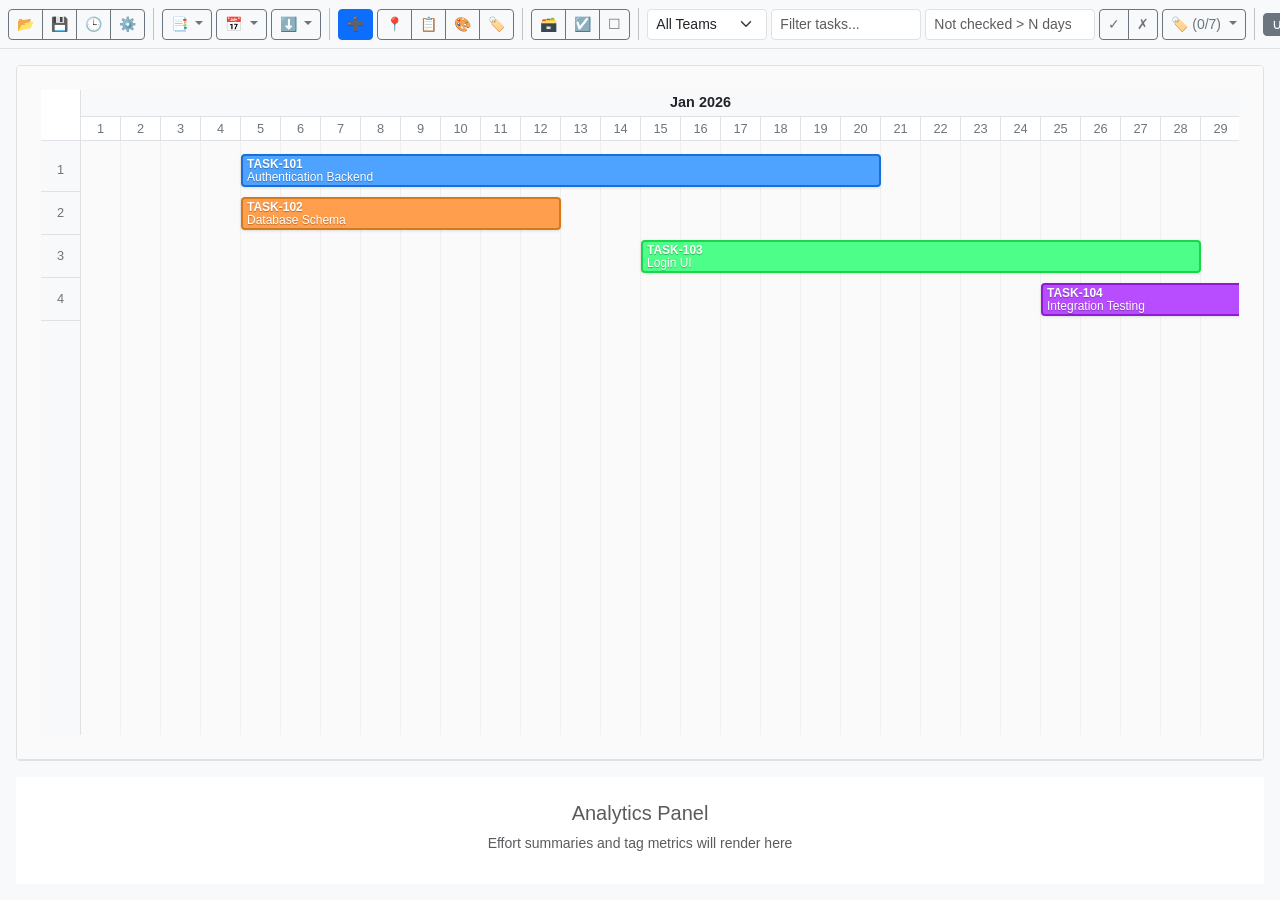
==== commit e14d0a5c: "feat: implement comprehensive RIDAD Tracker with task syncing - Added full-screen Tracker view for R" ====
--- a/single.html
+++ b/single.html
@@ -4,7 +4,7 @@
 <head>
 <meta charset="utf-8"/>
 <meta content="width=device-width, initial-scale=1.0" name="viewport"/>
-<title>Browser-Based Work Planning</title>
+<title>Project Plan</title>
 <!-- Local Bootstrap CSS -->
 <style>@charset "UTF-8";/*!
  * Bootstrap  v5.3.3 (https://getbootstrap.com/)
@@ -344,6 +344,7 @@
     right: 2px;
     display: none;
     gap: 4px;
+    align-items: center;
     z-index: 40;
 }
 
@@ -368,6 +369,25 @@
 .gantt-task-control-btn:hover {
     background: rgba(255, 255, 255, 1);
     transform: scale(1.1);
+}
+
+.gantt-task-control-checkbox {
+    width: 14px;
+    height: 14px;
+    cursor: pointer;
+    accent-color: #0d6efd;
+    margin-right: 6px;
+    transform: scale(1.2);
+    vertical-align: middle;
+}
+
+.gantt-task-control-checkbox:hover {
+    transform: scale(1.3);
+}
+
+.task-mark-indicator {
+    font-family: monospace;
+    font-size: 1.1em;
 }
 
 /* Print View Setup */
@@ -477,11 +497,28 @@
     position: relative;
 }
 
-.gantt-insert-row-btn {
+
+.gantt-row-btn-group {
     position: absolute;
-    top: -10px;
+    top: 50%;
     left: 100%;
-    transform: translateX(5px);
+    transform: translate(5px, -50%);
+    display: flex;
+    flex-direction: column;
+    gap: 4px;
+    opacity: 0;
+    pointer-events: none;
+    z-index: 100;
+    transition: opacity 0.2s, transform 0.2s;
+}
+
+.gantt-row-number:hover .gantt-row-btn-group {
+    opacity: 1;
+    pointer-events: auto;
+    transform: translate(10px, -50%);
+}
+
+.gantt-insert-row-btn, .gantt-delete-row-btn {
     background-color: var(--primary-color);
     color: white;
     border: none;
@@ -490,14 +527,11 @@
     padding: 2px 6px;
     cursor: pointer;
     white-space: nowrap;
-    opacity: 0;
-    pointer-events: none;
-    z-index: 100;
-    transition: opacity 0.2s, transform 0.2s;
     box-shadow: 0 2px 4px rgba(0,0,0,0.2);
+    position: relative;
 }
 
-.gantt-insert-row-btn::before {
+.gantt-insert-row-btn::before, .gantt-delete-row-btn::before {
     content: '';
     position: absolute;
     top: 50%;
@@ -508,10 +542,21 @@
     border-color: transparent var(--primary-color) transparent transparent;
 }
 
-.gantt-row-number:hover .gantt-insert-row-btn {
-    opacity: 1;
-    pointer-events: auto;
-    transform: translateX(10px);
+.gantt-delete-row-btn {
+    background-color: #dc3545;
+}
+
+.gantt-delete-row-btn::before {
+    border-color: transparent #dc3545 transparent transparent;
+}
+
+.gantt-delete-row-btn:disabled {
+    background-color: #6c757d;
+    cursor: not-allowed;
+}
+
+.gantt-delete-row-btn:disabled::before {
+    border-color: transparent #6c757d transparent transparent;
 }
 
 @media print {
@@ -519,6 +564,93 @@
     .gantt-sidebar {
         display: none !important;
     }
+}
+
+/* Shareable HTML Mode Overrides */
+.shareable-mode #dataAndFileGroupBtnGroup,
+.shareable-mode #planSelectorGroupBtnGroup,
+.shareable-mode #planActionsGroupBtnGroup,
+.shareable-mode #exportGroupBtnGroup,
+.shareable-mode #addTaskBtn,
+.shareable-mode #tasksAndElementsGroupBtnGroup,
+.shareable-mode #openAnalyticsBtn,
+.shareable-mode #helpBtn,
+.shareable-mode .gantt-task-controls .sync-plan-btn,
+.shareable-mode .gantt-task-controls .sync-all-btn,
+.shareable-mode .gantt-task-controls .duplicate-btn,
+.shareable-mode .gantt-task-controls .delete-btn,
+.shareable-mode .gantt-insert-row-btn {
+    display: none !important;
+}
+
+/* Hide all top-level .vr elements in ribbon-container to clean up gaps */
+.shareable-mode .ribbon-container > .vr:nth-of-type(1),
+.shareable-mode .ribbon-container > .vr:nth-of-type(2),
+.shareable-mode .ribbon-container > .vr:nth-of-type(3),
+.shareable-mode .ribbon-container > .vr:nth-of-type(4) {
+    display: none !important;
+}
+
+/* Dark Mode Overrides */
+[data-bs-theme="dark"] {
+    --background-color: #212529;
+    --border-color: #495057;
+}
+
+[data-bs-theme="dark"] body {
+    background-color: var(--bs-body-bg);
+    color: var(--bs-body-color);
+}
+
+[data-bs-theme="dark"] .bg-light {
+    background-color: var(--bs-dark) !important;
+}
+
+[data-bs-theme="dark"] .bg-white {
+    background-color: var(--bs-dark) !important;
+}
+
+[data-bs-theme="dark"] .text-dark {
+    color: var(--bs-light) !important;
+}
+
+[data-bs-theme="dark"] .gantt-chart-container,
+[data-bs-theme="dark"] .planner-area {
+    background-color: var(--bs-dark) !important;
+    border-color: var(--border-color);
+}
+
+[data-bs-theme="dark"] .gantt-month {
+    background-color: var(--bs-dark);
+}
+
+[data-bs-theme="dark"] .gantt-day {
+    background-color: var(--bs-dark);
+    color: var(--bs-light);
+}
+
+[data-bs-theme="dark"] .gantt-sidebar {
+    background-color: var(--bs-dark);
+    border-color: var(--border-color);
+}
+
+[data-bs-theme="dark"] .gantt-sidebar-header {
+    background-color: var(--bs-dark);
+    border-color: var(--border-color);
+}
+
+[data-bs-theme="dark"] .gantt-row-number {
+    background-color: var(--bs-dark);
+    color: var(--bs-light);
+    border-color: var(--border-color);
+}
+
+[data-bs-theme="dark"] .gantt-grid-line {
+    border-color: #343a40 !important;
+}
+
+[data-bs-theme="dark"] .gantt-sidebar-filler {
+    background-color: var(--bs-dark) !important;
 }
 </style>
 </head>
@@ -526,15 +658,16 @@
 <!-- Ribbon Toolbar -->
 <div class="ribbon-container border-bottom bg-light px-2 py-2 d-flex align-items-center flex-nowrap gap-1 overflow-x-auto">
 <!-- Data/File Group -->
-<div aria-label="Data and File Management" class="btn-group flex-shrink-0" role="group">
+<div aria-label="Data and File Management" class="btn-group flex-shrink-0" id="dataAndFileGroupBtnGroup" role="group">
 <button class="btn btn-outline-secondary btn-sm" id="importBtn" title="Import JSON">📂</button>
 <button class="btn btn-outline-secondary btn-sm" id="exportBtn" title="Export JSON">💾</button>
 <input accept=".json" id="fileInput" style="display: none;" type="file"/>
+<button class="btn btn-outline-secondary btn-sm" id="historyBtn" title="Version History">🕒</button>
 <button class="btn btn-outline-secondary btn-sm" id="settingsBtn" title="Global Settings">⚙️</button>
 </div>
 <div class="vr mx-1 flex-shrink-0"></div>
 <!-- Plan Management Group -->
-<div aria-label="Select Plan" class="btn-group dropdown flex-shrink-0" role="group">
+<div aria-label="Select Plan" class="btn-group dropdown flex-shrink-0" id="planSelectorGroupBtnGroup" role="group">
 <button aria-expanded="false" class="btn btn-sm btn-outline-secondary dropdown-toggle" data-bs-popper-config='{"strategy":"fixed"}' data-bs-toggle="dropdown" id="planSelectorBtn" title="Select a Plan" type="button">
                 📑
             </button>
@@ -543,7 +676,7 @@
 <li><span class="dropdown-item text-muted">No plans available</span></li>
 </ul>
 </div>
-<div aria-label="Plan Actions" class="btn-group dropdown flex-shrink-0" role="group">
+<div aria-label="Plan Actions" class="btn-group dropdown flex-shrink-0" id="planActionsGroupBtnGroup" role="group">
 <button aria-expanded="false" class="btn btn-sm btn-outline-secondary dropdown-toggle" data-bs-popper-config='{"strategy":"fixed"}' data-bs-toggle="dropdown" title="Plan Actions" type="button">
                 📅
             </button>
@@ -560,7 +693,7 @@
 </ul>
 <input accept=".json" id="importPlanFileInput" style="display: none;" type="file"/>
 </div>
-<div class="btn-group dropdown flex-shrink-0" role="group">
+<div class="btn-group dropdown flex-shrink-0" id="exportGroupBtnGroup" role="group">
 <button aria-expanded="false" class="btn btn-sm btn-outline-secondary dropdown-toggle" data-bs-popper-config='{"strategy":"fixed"}' data-bs-toggle="dropdown" id="exportDropdownBtn" title="Export options" type="button">
                 ⬇️
             </button>
@@ -568,17 +701,35 @@
 <li><button class="dropdown-item" id="exportImageBtn" type="button">Export Image</button></li>
 <li><button class="dropdown-item" id="exportCsvBtn" type="button">Export CSV</button></li>
 <li><button class="dropdown-item" id="exportLegendBtn" type="button">Export Legend</button></li>
+<li><hr class="dropdown-divider"/></li>
+<li><button class="dropdown-item" id="exportHtmlBtn" type="button">Shareable HTML</button></li>
 </ul>
 </div>
 <div class="vr mx-1 flex-shrink-0"></div>
 <!-- Tasks & Elements -->
 <button class="btn btn-sm btn-primary flex-shrink-0" id="addTaskBtn" title="Add Task" type="button">➕</button>
-<div class="btn-group flex-shrink-0" role="group">
+<div class="btn-group flex-shrink-0" id="tasksAndElementsGroupBtnGroup" role="group">
 <button class="btn btn-sm btn-outline-secondary" id="addMarkerBtn" title="Manage Markers" type="button">📍</button>
 <button class="btn btn-sm btn-outline-secondary" id="taskListBtn" title="Task List" type="button">📋</button>
 <button class="btn btn-sm btn-outline-secondary" id="legendsBtn" title="Legends" type="button">🎨</button>
+<button class="btn btn-sm btn-outline-secondary" id="tagGroupsBtn" title="Tag Groups" type="button">🏷️</button>
 </div>
 <div class="vr mx-1 flex-shrink-0"></div>
+<!-- Bulk Operations -->
+<div class="btn-group flex-shrink-0" id="bulkOperationsGroupBtnGroup" role="group">
+<button class="btn btn-sm btn-outline-secondary" id="bulkOperationsBtn" title="Bulk Operations on Marked Tasks" type="button">🗃️</button>
+<button class="btn btn-sm btn-outline-secondary" id="markAllActiveBtn" title="Mark All Active Tasks" type="button">☑️</button>
+<button class="btn btn-sm btn-outline-secondary" id="unmarkAllBtn" title="Unmark All Tasks" type="button">☐</button>
+</div>
+<div class="vr mx-1 flex-shrink-0"></div>
+<div class="d-flex align-items-center flex-shrink-0 gap-1">
+<select class="form-select form-select-sm" id="teamFilterSelect" style="width: 120px;" title="Filter by Team">
+<option value="">All Teams</option>
+<!-- Populated dynamically -->
+</select>
+<input class="form-control form-control-sm" id="taskTextSearch" placeholder="Filter tasks..." style="width: 150px;" type="text"/>
+<input class="form-control form-control-sm" id="notCheckedDaysFilter" min="0" placeholder="Not checked &gt; N days" style="width: 170px;" type="number"/>
+</div>
 <!-- Tag Filters Container -->
 <div class="d-flex gap-1 align-items-center flex-shrink-0" id="tagFiltersContainer">
 <!-- Dynamically generated tags will appear here -->
@@ -611,7 +762,9 @@
 <label class="btn btn-outline-secondary btn-sm py-0" for="showMarkerNoteBtn" title="Note Markers">📝</label>
 </div>
 <div class="vr mx-1 flex-shrink-0"></div>
+<button class="btn btn-sm btn-outline-secondary flex-shrink-0" id="openTrackerBtn" title="Open Tracker (Risks, Issues, Dependencies, Assumptions, Decisions)" type="button">📋</button>
 <button class="btn btn-sm btn-outline-secondary flex-shrink-0" id="openAnalyticsBtn" title="Open Analytics" type="button">📊</button>
+<button class="btn btn-sm btn-outline-secondary flex-shrink-0" id="darkModeToggleBtn" title="Toggle Dark Mode" type="button">🌙</button>
 <button class="btn btn-sm btn-outline-secondary flex-shrink-0" id="presenterModeBtn" title="Presenter Mode" type="button">📺</button>
 <button class="btn btn-sm btn-outline-info flex-shrink-0" id="helpBtn" title="Help" type="button">❓</button>
 </div>
@@ -646,7 +799,130 @@
 </div>
 </div>
 </div>
-</div>
+<!-- Tracker Panel -->
+<div class="tracker-panel p-0 d-flex flex-column bg-white d-none" id="trackerContainer" style="position: absolute; top: 0; left: 0; right: 0; bottom: 0; z-index: 1050;">
+<div class="tracker-header d-flex justify-content-between align-items-center p-2 border-bottom bg-light">
+<h6 class="m-0 text-dark fw-bold" id="trackerTitle">Tracker (Risks, Issues, Dependencies, Assumptions, Decisions)</h6>
+<div class="d-flex align-items-center gap-2">
+<button aria-label="Close" class="btn-close" id="closeTrackerBtn" title="Close Tracker" type="button"></button>
+</div>
+</div>
+<div class="tracker-content p-4 d-flex flex-column flex-grow-1 overflow-auto bg-white" id="trackerContent">
+<!-- Tabs -->
+<div class="d-flex justify-content-between align-items-center mb-3 p-2 bg-light border rounded">
+<div class="d-flex align-items-center gap-2">
+<div class="form-check m-0">
+<input class="form-check-input" id="trackerSelectAllCheckbox" title="Select All in current view" type="checkbox"/>
+<label class="form-check-label small" for="trackerSelectAllCheckbox">All</label>
+</div>
+<div class="vr mx-1"></div>
+<button class="btn btn-sm btn-outline-secondary" id="trackerBulkDeleteBtn" title="Delete Selected">🗑️</button>
+<div class="dropdown">
+<button aria-expanded="false" class="btn btn-sm btn-outline-secondary dropdown-toggle" data-bs-toggle="dropdown" title="Update Status" type="button">
+                                 Status
+                             </button>
+<ul class="dropdown-menu" id="trackerBulkStatusDropdown">
+<li><h6 class="dropdown-header">Update Status</h6></li>
+<li><hr class="dropdown-divider"/></li>
+<!-- Options injected via JS based on tab -->
+</ul>
+</div>
+</div>
+<span class="text-muted small" id="trackerSelectionCount">0 selected</span>
+</div>
+<!-- Tabs -->
+<ul class="nav nav-tabs mb-3" id="trackerTabs" role="tablist">
+<li class="nav-item" role="presentation">
+<button aria-controls="tracker-risks" aria-selected="true" class="nav-link active" data-bs-target="#tracker-risks" data-bs-toggle="tab" id="risks-tab" role="tab" type="button">Risks</button>
+</li>
+<li class="nav-item" role="presentation">
+<button aria-controls="tracker-issues" aria-selected="false" class="nav-link" data-bs-target="#tracker-issues" data-bs-toggle="tab" id="issues-tab" role="tab" type="button">Issues</button>
+</li>
+<li class="nav-item" role="presentation">
+<button aria-controls="tracker-dependencies" aria-selected="false" class="nav-link" data-bs-target="#tracker-dependencies" data-bs-toggle="tab" id="dependencies-tab" role="tab" type="button">Dependencies</button>
+</li>
+<li class="nav-item" role="presentation">
+<button aria-controls="tracker-assumptions" aria-selected="false" class="nav-link" data-bs-target="#tracker-assumptions" data-bs-toggle="tab" id="assumptions-tab" role="tab" type="button">Assumptions</button>
+</li>
+<li class="nav-item" role="presentation">
+<button aria-controls="tracker-decisions" aria-selected="false" class="nav-link" data-bs-target="#tracker-decisions" data-bs-toggle="tab" id="decisions-tab" role="tab" type="button">Decisions</button>
+</li>
+</ul>
+<div class="tab-content flex-grow-1" id="trackerTabsContent">
+<div aria-labelledby="risks-tab" class="tab-pane fade show active" id="tracker-risks" role="tabpanel">
+<div class="d-flex justify-content-between mb-2">
+<h6>Risks</h6>
+<button class="btn btn-sm btn-primary" id="addRiskBtn">+ Add Risk</button>
+</div>
+<div class="table-responsive">
+<table class="table table-sm table-hover" id="risksTable">
+<thead><tr><th style="width: 30px;"></th><th>ID</th><th>Title</th><th>Probability</th><th>Severity</th><th>Status</th><th>Owner</th><th>Actions</th></tr></thead>
+<tbody></tbody>
+</table>
+</div>
+</div>
+<div aria-labelledby="issues-tab" class="tab-pane fade" id="tracker-issues" role="tabpanel">
+<div class="d-flex justify-content-between mb-2">
+<h6>Issues</h6>
+<button class="btn btn-sm btn-primary" id="addIssueBtn">+ Add Issue</button>
+</div>
+<div class="table-responsive">
+<table class="table table-sm table-hover" id="issuesTable">
+<thead><tr><th style="width: 30px;"></th><th>ID</th><th>Title</th><th>Severity</th><th>Status</th><th>Owner</th><th>Actions</th></tr></thead>
+<tbody></tbody>
+</table>
+</div>
+</div>
+<div aria-labelledby="dependencies-tab" class="tab-pane fade" id="tracker-dependencies" role="tabpanel">
+<div class="d-flex justify-content-between mb-2">
+<h6>Dependencies</h6>
+<div>
+<button class="btn btn-sm btn-outline-secondary me-2" id="createProperDepsBtn" title="Create proper dependencies from tasks">Auto-Create from Tasks</button>
+<button class="btn btn-sm btn-primary" id="addDependencyBtn">+ Add Dependency</button>
+</div>
+</div>
+<div class="table-responsive">
+<table class="table table-sm table-hover" id="dependenciesTable">
+<thead><tr><th style="width: 30px;"></th><th>ID</th><th>Title</th><th>Status</th><th>From Task(s)</th><th>To Task</th><th>Actions</th></tr></thead>
+<tbody></tbody>
+</table>
+</div>
+</div>
+<div aria-labelledby="assumptions-tab" class="tab-pane fade" id="tracker-assumptions" role="tabpanel">
+<div class="d-flex justify-content-between mb-2">
+<h6>Assumptions</h6>
+<button class="btn btn-sm btn-primary" id="addAssumptionBtn">+ Add Assumption</button>
+</div>
+<div class="table-responsive">
+<table class="table table-sm table-hover" id="assumptionsTable">
+<thead><tr><th style="width: 30px;"></th><th>ID</th><th>Title</th><th>Status</th><th>Impact</th><th>Expiry Date</th><th>Actions</th></tr></thead>
+<tbody></tbody>
+</table>
+</div>
+</div>
+<div aria-labelledby="decisions-tab" class="tab-pane fade" id="tracker-decisions" role="tabpanel">
+<div class="d-flex justify-content-between mb-2">
+<h6>Decisions</h6>
+<button class="btn btn-sm btn-primary" id="addDecisionBtn">+ Add Decision</button>
+</div>
+<div class="table-responsive">
+<table class="table table-sm table-hover" id="decisionsTable">
+<thead><tr><th style="width: 30px;"></th><th>ID</th><th>Title</th><th>Status</th><th>Owner</th><th>Deadline</th><th>Actions</th></tr></thead>
+<tbody></tbody>
+</table>
+</div>
+</div>
+</div>
+</div>
+</div>
+<div class="analytics-content p-4 d-flex flex-column flex-grow-1 overflow-auto bg-white" id="analyticsContent">
+<div class="text-center text-muted my-auto" id="analyticsPlaceholder">
+<h5>Analytics Panel</h5>
+<p class="small">Effort summaries and tag metrics will render here</p>
+</div>
+</div>
+</div>
+
 <!-- Vendor JS -->
 <script>/*!
  * Chart.js v4.5.1
@@ -706,10 +982,14 @@
         if (!state || !state.plans || planIndex < 0 || planIndex >= state.plans.length) return;
 
         const singlePlanState = {
-            meta: state.meta,
+            meta: { ...state.meta },
             settings: state.settings,
             plans: [state.plans[planIndex]]
         };
+
+        if (window.APP_VERSION) {
+            singlePlanState.meta.appVersion = window.APP_VERSION;
+        }
 
         const json = JSON.stringify(singlePlanState, null, 2);
         const blob = new Blob([json], { type: "application/json" });
@@ -786,7 +1066,8 @@
     constructor() {
         this.file = {
             meta: {
-                fileVersion: 1
+                fileVersion: 1,
+                history: []
             },
             settings: {
                 baseLink: "https://jira.company.com/browse/",
@@ -805,9 +1086,17 @@
                         color: '#1c6ed5',
                         tag: 'border-default'
                     }
-                ]
+                ],
+                tagGroups: [],
+                teams: [],
+                personnel: []
             },
-            plans: []
+            plans: [],
+            risks: [],
+            issues: [],
+            dependencies: [],
+            assumptions: [],
+            decisions: []
         };
         this.currentPlanIndex = -1;
 
@@ -815,7 +1104,10 @@
         this.filterState = {
             selectedTags: [],
             matchMode: 'any', // 'any' or 'all'
-            visualMode: 'show' // 'show' or 'highlight'
+            visualMode: 'show', // 'show' or 'highlight'
+            searchText: '',
+            notCheckedDays: null,
+            team: ''
         };
 
         // UI View State (Not saved to file)
@@ -823,6 +1115,8 @@
         this.showDependencies = false;
         this.showEffortPerDay = false;
         this.selectedTaskIds = []; // Array of selected task IDs
+        this.showTagAggregateText = true; // Tag Aggregates text visibility
+        this.colorCapacityDemandByStatus = false;
 
         // Marker Visibility State
         this.showMarkerMajor = true;
@@ -837,7 +1131,9 @@
             'In progress': '#0000FF',
             'On hold': '#FF0000',
             'Blocked': '#FF0000',
-            'Completed': '#008000'
+            'Completed': '#008000',
+            'Removed': '#000000',
+            'Stretch': '#FFA500'
         };
     }
 
@@ -892,6 +1188,22 @@
 
     setShowDependencies(show) {
         this.showDependencies = show;
+    }
+
+    getShowTagAggregateText() {
+        return this.showTagAggregateText;
+    }
+
+    setShowTagAggregateText(show) {
+        this.showTagAggregateText = show;
+    }
+
+    getColorCapacityDemandByStatus() {
+        return this.colorCapacityDemandByStatus;
+    }
+
+    setColorCapacityDemandByStatus(colorByStatus) {
+        this.colorCapacityDemandByStatus = colorByStatus;
     }
 
     getShowEffortPerDay() {
@@ -965,6 +1277,157 @@
             return true;
         }
         return false;
+    }
+
+    markTask(taskId) {
+        const task = this.getTaskById(taskId);
+        if (task) {
+            task.isMarked = true;
+            return true;
+        }
+        return false;
+    }
+
+    unmarkTask(taskId) {
+        const task = this.getTaskById(taskId);
+        if (task) {
+            task.isMarked = false;
+            return true;
+        }
+        return false;
+    }
+
+    toggleTaskMark(taskId) {
+        const task = this.getTaskById(taskId);
+        if (task) {
+            task.isMarked = !task.isMarked;
+            return true;
+        }
+        return false;
+    }
+
+    markAllActiveTasks(activeTaskIds) {
+        const plan = this.getCurrentPlan();
+        if (!plan || !plan.tasks) return false;
+
+        let changed = false;
+        plan.tasks.forEach(task => {
+            if (activeTaskIds.includes(task.id) && !task.isMarked) {
+                task.isMarked = true;
+                changed = true;
+            }
+        });
+        return changed;
+    }
+
+    unmarkAllTasks() {
+        const plan = this.getCurrentPlan();
+        if (!plan || !plan.tasks) return false;
+
+        let changed = false;
+        plan.tasks.forEach(task => {
+            if (task.isMarked) {
+                task.isMarked = false;
+                changed = true;
+            }
+        });
+        return changed;
+    }
+
+    addTagsToMarkedTasks(tagsArray) {
+        const plan = this.getCurrentPlan();
+        if (!plan || !plan.tasks || !tagsArray || tagsArray.length === 0) return false;
+
+        let changed = false;
+        plan.tasks.forEach(task => {
+            if (task.isMarked) {
+                let currentTags = Array.isArray(task.tags) ? [...task.tags] : [];
+                let added = false;
+                tagsArray.forEach(tag => {
+                    if (!currentTags.includes(tag)) {
+                        currentTags.push(tag);
+                        added = true;
+                    }
+                });
+                if (added) {
+                    task.tags = currentTags;
+                    changed = true;
+                }
+            }
+        });
+        return changed;
+    }
+
+    removeTagsFromMarkedTasks(tagsArray) {
+        const plan = this.getCurrentPlan();
+        if (!plan || !plan.tasks || !tagsArray || tagsArray.length === 0) return false;
+
+        let changed = false;
+        plan.tasks.forEach(task => {
+            if (task.isMarked && Array.isArray(task.tags)) {
+                let currentTags = task.tags;
+                const initialLength = currentTags.length;
+                currentTags = currentTags.filter(t => !tagsArray.includes(t));
+                if (currentTags.length !== initialLength) {
+                    task.tags = currentTags;
+                    changed = true;
+                }
+            }
+        });
+        return changed;
+    }
+
+    setStatusOfMarkedTasks(status) {
+        const plan = this.getCurrentPlan();
+        if (!plan || !plan.tasks) return false;
+
+        let changed = false;
+        plan.tasks.forEach(task => {
+            if (task.isMarked && task.status !== status) {
+                task.status = status;
+                changed = true;
+            }
+        });
+        return changed;
+    }
+
+    setTeamOfMarkedTasks(team) {
+        const plan = this.getCurrentPlan();
+        if (!plan || !plan.tasks) return false;
+
+        let changed = false;
+        plan.tasks.forEach(task => {
+            if (task.isMarked && task.team !== team) {
+                task.team = team;
+                changed = true;
+            }
+        });
+        return changed;
+    }
+
+    setExcludeFromAnalyticsOfMarkedTasks(exclude) {
+        const plan = this.getCurrentPlan();
+        if (!plan || !plan.tasks) return false;
+
+        let changed = false;
+        plan.tasks.forEach(task => {
+            if (task.isMarked) {
+                if (task.excludeFromAnalytics !== exclude) {
+                    task.excludeFromAnalytics = exclude;
+                    changed = true;
+                }
+            }
+        });
+        return changed;
+    }
+
+    convertMarksToSelection() {
+        const plan = this.getCurrentPlan();
+        if (!plan || !plan.tasks) return false;
+
+        const markedTaskIds = plan.tasks.filter(t => t.isMarked).map(t => t.id);
+        this.setSelectedTaskIds(markedTaskIds);
+        return true;
     }
 
     generateId() {
@@ -1135,6 +1598,10 @@
             return false;
         }
 
+        const nowStr = this.getNowTimestamp();
+        task.lastUpdated = nowStr;
+        task.lastChecked = nowStr;
+
         plan.tasks.push(task);
         return true;
     }
@@ -1145,6 +1612,12 @@
         }
         if (newSettings.baseLink !== undefined) {
             this.file.settings.baseLink = newSettings.baseLink;
+        }
+        if (newSettings.teams !== undefined) {
+            this.file.settings.teams = newSettings.teams;
+        }
+        if (newSettings.personnel !== undefined) {
+            this.file.settings.personnel = newSettings.personnel;
         }
         return true;
     }
@@ -1170,10 +1643,82 @@
             if (taskId !== updatedTask.id && plan.tasks.some(t => t.id === updatedTask.id)) {
                 return false;
             }
+
+            const nowStr = this.getNowTimestamp();
+
+            // Retain original lastChecked if it exists, otherwise use now.
+            // But we don't necessarily update lastUpdated unless asked.
+            // Since requirements state: "Last updated is updated when any task details (apart from last checked) is updated."
+            // "last checked is also updated when the last updated is changed"
+            // We'll update both here, since this method replaces the task.
+            updatedTask.lastUpdated = nowStr;
+            updatedTask.lastChecked = nowStr;
+
             plan.tasks[taskIndex] = updatedTask;
             return true;
         }
         return false;
+    }
+
+    updateTaskLastChecked(taskId) {
+        const plan = this.getCurrentPlan();
+        if (!plan || !plan.tasks) return false;
+        const task = plan.tasks.find(t => t.id === taskId);
+        if (task) {
+            task.lastChecked = this.getNowTimestamp();
+            return true;
+        }
+        return false;
+    }
+
+
+    // --- Tracker Entities ---
+
+    generateEntityId(prefix) {
+        return prefix + Math.floor(10000 + Math.random() * 90000);
+    }
+
+    getRisks() { return this.file.risks || []; }
+    getIssues() { return this.file.issues || []; }
+    getDependencies() { return this.file.dependencies || []; }
+    getAssumptions() { return this.file.assumptions || []; }
+    getDecisions() { return this.file.decisions || []; }
+
+    addEntity(type, entity) {
+        if (!this.file[type]) this.file[type] = [];
+        this.file[type].push(entity);
+        return true;
+    }
+
+    updateEntity(type, id, updatedEntity) {
+        if (!this.file[type]) return false;
+        const index = this.file[type].findIndex(e => e.id === id);
+        if (index !== -1) {
+            this.file[type][index] = updatedEntity;
+            return true;
+        }
+        return false;
+    }
+
+    deleteEntity(type, id) {
+        if (!this.file[type]) return false;
+        const index = this.file[type].findIndex(e => e.id === id);
+        if (index !== -1) {
+            this.file[type].splice(index, 1);
+            return true;
+        }
+        return false;
+    }
+
+    getEntityById(type, id) {
+        if (!this.file[type]) return null;
+        return this.file[type].find(e => e.id === id) || null;
+    }
+
+    getNowTimestamp() {
+        const now = new Date();
+        const pad = (n) => String(n).padStart(2, '0');
+        return `${now.getFullYear()}-${pad(now.getMonth() + 1)}-${pad(now.getDate())} ${pad(now.getHours())}:${pad(now.getMinutes())}:${pad(now.getSeconds())}`;
     }
 
     getTaskById(taskId) {
@@ -1304,6 +1849,54 @@
         return hasChanges;
     }
 
+    deleteRow(targetRowIndex) {
+        const plan = this.getCurrentPlan();
+        if (!plan) return false;
+
+        // First check if row is empty
+        const isRowEmpty = !(plan.tasks && plan.tasks.some(task => {
+            const currentRow = (task.row !== undefined && task.row > 0) ? task.row : 1;
+            return currentRow === targetRowIndex;
+        }));
+
+        if (!isRowEmpty) {
+            return false; // Can't delete non-empty row
+        }
+
+        let hasChanges = false;
+
+        // Shift tasks up
+        if (plan.tasks && plan.tasks.length > 0) {
+            plan.tasks.forEach(task => {
+                const currentRow = (task.row !== undefined && task.row > 0) ? task.row : 1;
+                if (currentRow > targetRowIndex) {
+                    task.row = currentRow - 1;
+                    hasChanges = true;
+                }
+            });
+        }
+
+        // Shift horizontal markers up and delete if on the target row
+        if (plan.markers && plan.markers.length > 0) {
+            const markersToDelete = [];
+            plan.markers.forEach((marker, index) => {
+                if (marker.type === 'horizontal') {
+                    const currentRow = (marker.row !== undefined && marker.row > 0) ? marker.row : 1;
+                    if (currentRow === targetRowIndex) {
+                        markersToDelete.push(marker.id);
+                        hasChanges = true;
+                    } else if (currentRow > targetRowIndex) {
+                        marker.row = currentRow - 1;
+                        hasChanges = true;
+                    }
+                }
+            });
+            markersToDelete.forEach(id => this.deleteMarker(id));
+        }
+
+        return hasChanges;
+    }
+
     duplicatePlan() {
         const currentPlan = this.getCurrentPlan();
         if (!currentPlan) return false;
@@ -1358,7 +1951,7 @@
         return true;
     }
 
-    calculatePlanDiff(importedPlan) {
+    calculatePlanDiff(importedPlan, ignoredFields = []) {
         const currentPlan = this.getCurrentPlan();
         if (!currentPlan || !importedPlan) return null;
 
@@ -1379,7 +1972,22 @@
             if (!currTask) {
                 diff.tasks.new.push(impTask);
             } else {
-                if (JSON.stringify(currTask) !== JSON.stringify(impTask)) {
+                let isDifferent = false;
+                if (ignoredFields.length > 0) {
+                    const currComp = JSON.parse(JSON.stringify(currTask));
+                    const impComp = JSON.parse(JSON.stringify(impTask));
+                    ignoredFields.forEach(field => {
+                        delete currComp[field];
+                        delete impComp[field];
+                    });
+                    if (JSON.stringify(currComp) !== JSON.stringify(impComp)) {
+                        isDifferent = true;
+                    }
+                } else if (JSON.stringify(currTask) !== JSON.stringify(impTask)) {
+                    isDifferent = true;
+                }
+
+                if (isDifferent) {
                     diff.tasks.modified.push({ current: currTask, imported: impTask });
                 }
             }
@@ -1433,7 +2041,7 @@
         return diff;
     }
 
-    applyPlanMerge(diffSelection, importedPlan) {
+    applyPlanMerge(diffSelection, importedPlan, ignoredFields = []) {
         const currentPlan = this.getCurrentPlan();
         if (!currentPlan || !importedPlan) return false;
 
@@ -1457,7 +2065,15 @@
             const idx = taskMap.get(taskId);
             const taskToMerge = importedPlan.tasks.find(t => t.id === taskId);
             if (idx !== undefined && taskToMerge) {
-                currentPlan.tasks[idx] = JSON.parse(JSON.stringify(taskToMerge));
+                const mergedTask = JSON.parse(JSON.stringify(taskToMerge));
+                ignoredFields.forEach(field => {
+                    if (currentPlan.tasks[idx][field] !== undefined) {
+                        mergedTask[field] = currentPlan.tasks[idx][field];
+                    } else {
+                        delete mergedTask[field];
+                    }
+                });
+                currentPlan.tasks[idx] = mergedTask;
             }
         });
 
@@ -1492,6 +2108,13 @@
     loadState(newState) {
         if (newState && newState.meta && newState.plans) {
             this.file = newState;
+
+            // Ensure tracker arrays exist
+            if (!this.file.risks) this.file.risks = [];
+            if (!this.file.issues) this.file.issues = [];
+            if (!this.file.dependencies) this.file.dependencies = [];
+            if (!this.file.assumptions) this.file.assumptions = [];
+            if (!this.file.decisions) this.file.decisions = [];
 
             // Ensure Today marker exists on all plans
             const today = new Date();
@@ -1569,8 +2192,57 @@
         return this.file.settings.borderLegends;
     }
 
+    getTagGroups() {
+        if (!this.file.settings) this.file.settings = {};
+        if (!this.file.settings.tagGroups) {
+            this.file.settings.tagGroups = [];
+        }
+        return this.file.settings.tagGroups;
+    }
+
+    getTeams() {
+        if (!this.file.settings) this.file.settings = {};
+        if (!this.file.settings.teams) {
+            this.file.settings.teams = [];
+        }
+        return this.file.settings.teams;
+    }
+
+    getPersonnel() {
+        if (!this.file.settings) this.file.settings = {};
+        if (!this.file.settings.personnel) {
+            this.file.settings.personnel = [];
+        }
+        return this.file.settings.personnel;
+    }
+
     getState() {
+        if (!this.file.meta) {
+            this.file.meta = {};
+        }
+        if (window.APP_VERSION) {
+            this.file.meta.appVersion = window.APP_VERSION;
+        }
         return this.file;
+    }
+
+    getHistory() {
+        if (!this.file.meta.history) {
+            this.file.meta.history = [];
+        }
+        return this.file.meta.history;
+    }
+
+    addHistoryLog(comment) {
+        if (!this.file.meta.history) {
+            this.file.meta.history = [];
+        }
+
+        const timestamp = new Date().toISOString();
+        this.file.meta.history.push({
+            timestamp: timestamp,
+            comment: comment
+        });
     }
 }</script>
 <script>/* Gantt Engine */
@@ -1768,6 +2440,9 @@
 
         const { html: tasksHtml, maxRow, rowMap, renderedTasks } = this.generateTasksHtml(plan, startDate, endDate);
 
+        // Store for external access (e.g., legend export filtering)
+        this.renderedTasks = renderedTasks;
+
         // Calculate the required height to ensure the grid background goes down properly
         const requiredHeight = Math.max(300, (maxRow + 2) * this.rowHeight); // At least 300px, or tall enough for the rows + padding
 
@@ -1861,11 +2536,31 @@
         for (let i = 0; i <= maxRow; i++) {
             const originalRowIndex = reversedRowMap.has(i) ? reversedRowMap.get(i) : i;
             const displayRowNumber = originalRowIndex + 1; // 1-based index
+
+            // Check if the row is empty in the original plan
+            let isRowEmpty = true;
+            if (plan.tasks && plan.tasks.length > 0) {
+                isRowEmpty = !plan.tasks.some(task => {
+                    const currentRow = (task.row !== undefined && task.row > 0) ? task.row : 1;
+                    return currentRow === displayRowNumber;
+                });
+            }
+
+            let deleteBtnHtml = '';
+            if (isRowEmpty) {
+                deleteBtnHtml = `<button class="gantt-delete-row-btn" data-row-index="${displayRowNumber}" title="Delete row ${displayRowNumber}">Delete row ${displayRowNumber}</button>`;
+            } else {
+                deleteBtnHtml = `<button class="gantt-delete-row-btn" disabled title="Can't delete non-empty row">Can't delete non-empty row</button>`;
+            }
+
             // Height is rowHeight. We align top border
             rowNumbersHtml += `
                 <div class="gantt-row-number" style="height: ${this.rowHeight}px; width: 40px;">
                     ${displayRowNumber}
-                    <button class="gantt-insert-row-btn" data-row-index="${displayRowNumber}" title="Insert row above">Insert row above</button>
+                    <div class="gantt-row-btn-group">
+                        <button class="gantt-insert-row-btn" data-row-index="${displayRowNumber}" title="Insert row above">Insert row above</button>
+                        ${deleteBtnHtml}
+                    </div>
                 </div>`;
         }
 
@@ -1963,7 +2658,7 @@
     }
 
     generateTasksHtml(plan, planStartDate, planEndDate) {
-        if (!plan.tasks || plan.tasks.length === 0) return { html: '', maxRow: 0 };
+        if (!plan.tasks || plan.tasks.length === 0) return { html: '', maxRow: 0, rowMap: new Map(), renderedTasks: [] };
 
         const filterState = window.PlannerState.getFilterState();
         let tasksHtml = '';
@@ -1981,7 +2676,7 @@
             if (taskEnd < planStartDate || taskStart > planEndDate) return;
 
             const isMatch = window.AnalyticsEngine ?
-                window.AnalyticsEngine.taskMatchesTags(task, filterState.selectedTags, filterState.matchMode) : true;
+                window.AnalyticsEngine.taskMatchesTags(task, filterState.selectedTags, filterState.matchMode, filterState.searchText, filterState.notCheckedDays) : true;
 
             // If mode is "show only" and it doesn't match, completely skip rendering this task
             if (filterState.visualMode === 'show' && !isMatch) return;
@@ -2045,11 +2740,26 @@
             const selectedClass = isSelected ? 'selected' : '';
 
             const safeTitle = this.escapeHtml(task.title || 'Untitled');
-            const safeId = this.escapeHtml(task.id || '');
+            let safeId = this.escapeHtml(task.id || '');
+
+            // Append team name if settings indicate it should be shown
+            if (task.team && plannerState && typeof plannerState.getTeams === 'function') {
+                const teams = plannerState.getTeams();
+                const teamObj = teams.find(t => typeof t === 'object' && t.id === task.team);
+                if (teamObj && teamObj.showInGantt) {
+                    safeId += ` : ${this.escapeHtml(teamObj.name)}`;
+                }
+            }
 
             // Apply visual mode styles if it's highlight mode and it doesn't match
             const opacityStyle = (filterState.visualMode === 'highlight' && !isMatch) ? 'opacity: 0.3;' : '';
             const pointerEventsStyle = (filterState.visualMode === 'highlight' && !isMatch) ? 'pointer-events: none;' : '';
+
+            const removedStyle = (task.status === 'Removed') ? 'text-decoration: line-through; opacity: 0.5;' : '';
+
+            const isMarked = task.isMarked ? true : false;
+            const markIndicatorHtml = isMarked ? `<span class="task-mark-indicator" title="Marked" style="margin-right: 4px; color: #28a745; font-weight: bold;">✓</span>` : '';
+            const markCheckboxHtml = `<input type="checkbox" class="gantt-task-control-checkbox mark-task-checkbox" title="Toggle Mark" ${isMarked ? 'checked' : ''} style="margin-right: 4px; cursor: pointer;">`;
 
             let effortHtml = '';
             if (plannerState && plannerState.getShowEffortPerDay()) {
@@ -2073,6 +2783,8 @@
 
             renderedTasks.push({
                 id: task.id,
+                task: task,
+                isMatch: isMatch,
                 dependencies: task.dependencies || [],
                 left: leftPos,
                 top: topPos,
@@ -2081,7 +2793,7 @@
             });
 
             tasksHtml += `
-                <div class="gantt-task ${selectedClass}" data-task-id="${safeId}" style="
+                <div class="gantt-task ${selectedClass}" data-task-id="${this.escapeHtml(task.id || '')}" style="
                     left: ${leftPos}px;
                     width: ${width}px;
                     top: ${topPos}px;
@@ -2093,12 +2805,13 @@
                     ${pointerEventsStyle}
                 ">
                     <div class="gantt-resize-handle left" data-resize="left"></div>
-                    <div class="gantt-task-content">
-                        <strong>${safeId}</strong><br>
+                    <div class="gantt-task-content" style="${removedStyle}">
+                        <strong>${markIndicatorHtml}${safeId}</strong><br>
                         ${safeTitle}
                     </div>
                     ${effortHtml}
                     <div class="gantt-task-controls">
+                        ${markCheckboxHtml}
                         <button class="gantt-task-control-btn sync-plan-btn" title="Sync to Plan">⇄</button>
                         <button class="gantt-task-control-btn sync-all-btn" title="Sync to All Plans">⇶</button>
                         <button class="gantt-task-control-btn duplicate-btn" title="Duplicate Task">⧉</button>
@@ -2113,12 +2826,50 @@
         return { html: tasksHtml, maxRow, rowMap, renderedTasks };
     }
 
+
+    getMixedColor(sourceColor) {
+        const shadeAmount = 0.35;
+        const grayAmount = 1.0 - shadeAmount;
+        let r = 128, g = 128, b = 128;
+        if (sourceColor) {
+            if (sourceColor.startsWith('#')) {
+                let hex = sourceColor.slice(1);
+                if (hex.length === 3) hex = hex[0]+hex[0]+hex[1]+hex[1]+hex[2]+hex[2];
+                if (hex.length >= 6) {
+                    const sr = parseInt(hex.slice(0, 2), 16);
+                    const sg = parseInt(hex.slice(2, 4), 16);
+                    const sb = parseInt(hex.slice(4, 6), 16);
+                    if (!isNaN(sr) && !isNaN(sg) && !isNaN(sb)) {
+                        r = Math.round(shadeAmount * sr + grayAmount * 128);
+                        g = Math.round(shadeAmount * sg + grayAmount * 128);
+                        b = Math.round(shadeAmount * sb + grayAmount * 128);
+                    }
+                }
+            } else if (sourceColor.startsWith('rgb')) {
+                const match = sourceColor.match(/\d+/g);
+                if (match && match.length >= 3) {
+                    const sr = parseInt(match[0], 10);
+                    const sg = parseInt(match[1], 10);
+                    const sb = parseInt(match[2], 10);
+                    if (!isNaN(sr) && !isNaN(sg) && !isNaN(sb)) {
+                        r = Math.round(shadeAmount * sr + grayAmount * 128);
+                        g = Math.round(shadeAmount * sg + grayAmount * 128);
+                        b = Math.round(shadeAmount * sb + grayAmount * 128);
+                    }
+                }
+            }
+        }
+        return `rgba(${r}, ${g}, ${b}, 0.5)`;
+    }
+
     generateDependencyArrows(renderedTasks, containerHeight, containerWidth) {
         if (!renderedTasks || renderedTasks.length === 0) return '';
 
         let svgContent = '';
         const taskMap = new Map();
         renderedTasks.forEach(rt => taskMap.set(rt.id, rt));
+
+        const uniqueMarkers = new Map();
 
         renderedTasks.forEach(rt => {
             if (rt.dependencies && rt.dependencies.length > 0) {
@@ -2130,6 +2881,14 @@
                         const startY = depTask.top + (depTask.height / 2);
                         const endX = rt.left;
                         const endY = rt.top + (rt.height / 2);
+
+                        const strokeColor = this.getMixedColor(depTask.task.fillColor || '#4da3ff');
+
+                        // We use a simple hash of the color to create a unique marker ID
+                        const markerId = 'arrowhead-' + strokeColor.replace(/[^a-zA-Z0-9]/g, '');
+                        if (!uniqueMarkers.has(markerId)) {
+                            uniqueMarkers.set(markerId, strokeColor);
+                        }
 
                         let pathD = '';
                         const r = 5; // corner radius
@@ -2174,10 +2933,10 @@
                         svgContent += `
                             <path d="${pathD}"
                                   fill="none"
-                                  stroke="rgba(128, 128, 128, 0.5)"
+                                  stroke="${strokeColor}"
                                   stroke-width="3"
                                   stroke-linejoin="round"
-                                  marker-end="url(#arrowhead)" />
+                                  marker-end="url(#${markerId})" />
                         `;
                     }
                 });
@@ -2186,13 +2945,19 @@
 
         if (!svgContent) return '';
 
+        let defsHtml = '<defs>';
+        uniqueMarkers.forEach((color, id) => {
+            defsHtml += `
+                <marker id="${id}" markerWidth="6" markerHeight="4" refX="5" refY="2" orient="auto">
+                    <polygon points="0 0, 6 2, 0 4" fill="${color}" />
+                </marker>
+            `;
+        });
+        defsHtml += '</defs>';
+
         return `
             <svg class="gantt-dependencies-svg" style="position: absolute; top: 0; left: 0; width: ${containerWidth}px; height: ${containerHeight}px; pointer-events: none; z-index: 25;">
-                <defs>
-                    <marker id="arrowhead" markerWidth="6" markerHeight="4" refX="5" refY="2" orient="auto">
-                        <polygon points="0 0, 6 2, 0 4" fill="rgba(128, 128, 128, 0.5)" />
-                    </marker>
-                </defs>
+                ${defsHtml}
                 ${svgContent}
             </svg>
         `;
@@ -2399,6 +3164,8 @@
 
         tasks.forEach(taskEl => {
             taskEl.addEventListener('mousedown', (e) => {
+                if (window.isShareableMode) return;
+
                 // Ignore clicks on task control buttons
                 if (e.target.closest('.gantt-task-control-btn')) {
                     return;
@@ -2465,12 +3232,33 @@
             });
 
             // Handle control buttons
+            const markCheckbox = taskEl.querySelector('.mark-task-checkbox');
             const syncPlanBtn = taskEl.querySelector('.sync-plan-btn');
             const syncAllBtn = taskEl.querySelector('.sync-all-btn');
             const duplicateBtn = taskEl.querySelector('.duplicate-btn');
             const deleteBtn = taskEl.querySelector('.delete-btn');
             const linkBtn = taskEl.querySelector('.link-btn');
             const taskId = taskEl.getAttribute('data-task-id');
+
+            if (markCheckbox) {
+                markCheckbox.addEventListener('change', (e) => {
+                    // Do not stop propagation if you still want it to be selected on click,
+                    // but we generally stop propagation to prevent dragging/selection conflicts.
+                    e.stopPropagation();
+                    if (window.PlannerState.toggleTaskMark(taskId)) {
+                        if (window.UIController) {
+                            window.UIController.updateUI();
+                        } else {
+                            this.render(window.PlannerState.getCurrentPlan());
+                        }
+                    }
+                });
+
+                // Also prevent clicks on the checkbox from triggering drag/selection
+                markCheckbox.addEventListener('mousedown', (e) => {
+                    e.stopPropagation();
+                });
+            }
 
             if (syncPlanBtn) {
                 syncPlanBtn.addEventListener('click', (e) => {
@@ -2586,6 +3374,8 @@
         const ganttContent = this.container.querySelector('.gantt-content');
         if (ganttContent) {
             ganttContent.addEventListener('mousedown', (e) => {
+                if (window.isShareableMode) return;
+
                 // If the click is directly on the background (not on a task)
                 if (!e.target.closest('.gantt-task') && !e.target.closest('.gantt-marker-horizontal') && !e.target.closest('.gantt-marker') && !e.target.closest('.gantt-row-number')) {
                     if (window.PlannerState) {
@@ -2602,6 +3392,7 @@
 
     bindRowEvents() {
         if (!this.container) return;
+
         const insertBtns = this.container.querySelectorAll('.gantt-insert-row-btn');
         insertBtns.forEach(btn => {
             btn.addEventListener('click', (e) => {
@@ -2618,6 +3409,23 @@
                 }
             });
         });
+
+        const deleteBtns = this.container.querySelectorAll('.gantt-delete-row-btn:not([disabled])');
+        deleteBtns.forEach(btn => {
+            btn.addEventListener('click', (e) => {
+                e.stopPropagation();
+                const rowIndex = parseInt(btn.getAttribute('data-row-index'), 10);
+                if (!isNaN(rowIndex) && window.PlannerState) {
+                    if (window.PlannerState.deleteRow(rowIndex)) {
+                        if (window.UIController) {
+                            window.UIController.updateUI();
+                        } else {
+                            this.render(window.PlannerState.getCurrentPlan());
+                        }
+                    }
+                }
+            });
+        });
     }
 
     escapeHtml(unsafe) {
@@ -2641,9 +3449,10 @@
      * Calculates the expanded capacity by expanding the date ranges in capacity.entries
      * based on the selected granularity (month, week, quarter).
      * @param {Object} plan - The plan data model
+     * @param {string} filterTeam - Optional team name to filter capacity entries by.
      * @returns {Array} Array of expanded capacity objects e.g., [{ period: '2026-Jan', capacity: 40 }]
      */
-    calculateExpandedCapacity(plan) {
+    calculateExpandedCapacity(plan, filterTeam = '') {
         if (!plan || !plan.capacity || !plan.capacity.entries || plan.capacity.entries.length === 0) {
             return [];
         }
@@ -2657,6 +3466,9 @@
         const expandedMap = new Map();
 
         entries.forEach(entry => {
+            if (filterTeam && entry.team && entry.team !== filterTeam) {
+                return;
+            }
             const startParts = entry.startDate.split('-');
             const endParts = entry.endDate.split('-');
 
@@ -2668,21 +3480,31 @@
 
             if (isNaN(startDate) || isNaN(endDate) || startDate > endDate) return;
 
-            // Iterate over each day in the range and group by the selected granularity
+            // Calculate number of working days (weekdays) for the entry
+            let workingDays = 0;
+            let current = new Date(startDate);
+            while (current <= endDate) {
+                const dayOfWeek = current.getDay();
+                if (dayOfWeek !== 0 && dayOfWeek !== 6) { // 0 = Sunday, 6 = Saturday
+                    workingDays++;
+                }
+                current.setDate(current.getDate() + 1);
+            }
+
+            if (workingDays === 0) return; // Entry is entirely on weekends
+
+            // The entry's capacity is the total for the date range
+            const capacityPerDay = entry.capacity / workingDays;
+
+            // Iterate over each day in the range and distribute capacity to the selected granularity
             let currentDate = new Date(startDate);
             while (currentDate <= endDate) {
-                const periodKey = this.getPeriodKey(currentDate, granularity);
-
-                // We assume the entry's capacity represents the capacity *per period* (e.g., 40 per month).
-                // If multiple entries overlap the same period, we'll keep the highest capacity defined,
-                // or you could add them depending on business rules. The requirements imply a single capacity
-                // value per period defined by the ranges. We'll set the value.
-                if (!expandedMap.has(periodKey)) {
-                    expandedMap.set(periodKey, entry.capacity);
-                } else {
-                    // If ranges overlap and have different values, take max or sum?
-                    // Let's assume standard behavior is to take the most recent/max or they shouldn't overlap.
-                    expandedMap.set(periodKey, Math.max(expandedMap.get(periodKey), entry.capacity));
+                const dayOfWeek = currentDate.getDay();
+                if (dayOfWeek !== 0 && dayOfWeek !== 6) {
+                    const periodKey = this.getPeriodKey(currentDate, granularity);
+
+                    const existingCapacity = expandedMap.get(periodKey) || 0;
+                    expandedMap.set(periodKey, existingCapacity + capacityPerDay);
                 }
 
                 // Advance by 1 day
@@ -2735,6 +3557,8 @@
 
             if (totalEffort <= 0) return;
 
+            const status = task.status || 'None';
+
             // Calculate number of working days (weekdays)
             let workingDays = 0;
             let current = new Date(startDate);
@@ -2756,8 +3580,12 @@
                 const dayOfWeek = current.getDay();
                 if (dayOfWeek !== 0 && dayOfWeek !== 6) {
                     const periodKey = this.getPeriodKey(current, granularity);
-                    const existingDemand = demandMap.get(periodKey) || 0;
-                    demandMap.set(periodKey, existingDemand + effortPerDay);
+                    if (!demandMap.has(periodKey)) {
+                        demandMap.set(periodKey, { total: 0, byStatus: {} });
+                    }
+                    const periodData = demandMap.get(periodKey);
+                    periodData.total += effortPerDay;
+                    periodData.byStatus[status] = (periodData.byStatus[status] || 0) + effortPerDay;
                 }
                 current.setDate(current.getDate() + 1);
             }
@@ -2765,9 +3593,13 @@
 
         // Apply adjustment factor and format output
         const result = [];
-        for (const [period, rawDemand] of demandMap.entries()) {
-            const adjustedDemand = rawDemand * adjustmentFactor;
-            result.push({ period, demand: adjustedDemand });
+        for (const [period, data] of demandMap.entries()) {
+            const adjustedDemand = data.total * adjustmentFactor;
+            const byStatusAdjusted = {};
+            for (const status in data.byStatus) {
+                byStatusAdjusted[status] = data.byStatus[status] * adjustmentFactor;
+            }
+            result.push({ period, demand: adjustedDemand, demandByStatus: byStatusAdjusted });
         }
 
         // Sort by period
@@ -2803,6 +3635,670 @@
         return `${year}-${monthStr}`; // fallback to month
     }
 }</script>
+<script>class Tracker {
+    constructor(planner) {
+        this.planner = planner;
+        this.selectedItems = new Set();
+        this.bindEvents();
+    }
+
+    bindEvents() {
+        // Bulk operations
+        const selectAllCheckbox = document.getElementById('trackerSelectAllCheckbox');
+        if (selectAllCheckbox) {
+            selectAllCheckbox.addEventListener('change', (e) => {
+                const checkboxes = document.querySelectorAll('.tracker-item-checkbox');
+                checkboxes.forEach(cb => {
+                    cb.checked = e.target.checked;
+                    if (e.target.checked) this.selectedItems.add(cb.value);
+                    else this.selectedItems.delete(cb.value);
+                });
+                this.updateSelectionCount();
+            });
+        }
+
+        const bulkDeleteBtn = document.getElementById('trackerBulkDeleteBtn');
+        if (bulkDeleteBtn) {
+            bulkDeleteBtn.addEventListener('click', () => {
+                if (this.selectedItems.size === 0) return;
+                if (confirm(`Are you sure you want to delete ${this.selectedItems.size} items?`)) {
+                    this.selectedItems.forEach(id => {
+                        ['risks', 'issues', 'dependencies', 'assumptions', 'decisions'].forEach(type => {
+                            this.planner.deleteEntity(type, id);
+                        });
+                    });
+                    this.selectedItems.clear();
+                    this.render();
+                    if (window.UIController) window.UIController.updateUI();
+                }
+            });
+        }
+
+        // Tab changes should reset selection and update bulk status dropdown
+        const trackerTabs = document.getElementById('trackerTabs');
+        if (trackerTabs) {
+            trackerTabs.addEventListener('shown.bs.tab', (e) => {
+                this.selectedItems.clear();
+                const selectAllCheckbox = document.getElementById('trackerSelectAllCheckbox');
+                if (selectAllCheckbox) selectAllCheckbox.checked = false;
+                this.updateSelectionCount();
+                this.updateBulkStatusDropdown(e.target.getAttribute('aria-controls'));
+            });
+        }
+    }
+
+    updateSelectionCount() {
+        const countSpan = document.getElementById('trackerSelectionCount');
+        if (countSpan) countSpan.textContent = `${this.selectedItems.size} selected`;
+    }
+
+    updateBulkStatusDropdown(tabId) {
+        const dropdown = document.getElementById('trackerBulkStatusDropdown');
+        if (!dropdown) return;
+        dropdown.innerHTML = '<li><h6 class="dropdown-header">Update Status</h6></li><li><hr class="dropdown-divider"></li>';
+
+        let statuses = [];
+        if (tabId === 'tracker-risks') statuses = ['Open', 'Mitigated', 'Accepted', 'Closed'];
+        else if (tabId === 'tracker-issues') statuses = ['Open', 'In Progress', 'Resolved', 'Closed'];
+        else if (tabId === 'tracker-dependencies') statuses = ['Active', 'At Risk', 'Blocked', 'Completed', 'Removed'];
+        else if (tabId === 'tracker-assumptions') statuses = ['Active', 'Validated', 'Invalidated', 'Under Review'];
+        else if (tabId === 'tracker-decisions') statuses = ['Pending', 'In Progress', 'Made', 'Deferred'];
+
+        statuses.forEach(status => {
+            const li = document.createElement('li');
+            li.innerHTML = `<button class="dropdown-item" type="button" data-status="${status}">${status}</button>`;
+            li.querySelector('button').addEventListener('click', () => this.bulkUpdateStatus(status));
+            dropdown.appendChild(li);
+        });
+    }
+
+    bulkUpdateStatus(status) {
+        if (this.selectedItems.size === 0) return;
+        let count = 0;
+        this.selectedItems.forEach(id => {
+            ['risks', 'issues', 'dependencies', 'assumptions', 'decisions'].forEach(type => {
+                const item = this.planner.getEntityById(type, id);
+                if (item) {
+                    item.status = status;
+                    if (!item.tags) item.tags = [];
+                    // Remove old statuses
+                    const possibleStatuses = ['Open', 'Mitigated', 'Accepted', 'Closed', 'In Progress', 'Resolved', 'Active', 'At Risk', 'Blocked', 'Completed', 'Removed', 'Validated', 'Invalidated', 'Under Review', 'Pending', 'Made', 'Deferred'];
+                    item.tags = item.tags.filter(t => !possibleStatuses.includes(t));
+                    item.tags.push(status);
+                    item.lastUpdated = this.planner.getNowTimestamp();
+                    this.planner.updateEntity(type, id, item);
+                    count++;
+                }
+            });
+        });
+        this.selectedItems.clear();
+        this.render();
+        if (window.UIController) window.UIController.updateUI();
+        alert(`Updated status to "${status}" for ${count} items.`);
+    }
+
+    render() {
+        const file = this.planner.file || {};
+        this.renderTable('risks', file.risks || [], 'risksTable');
+        this.renderTable('issues', file.issues || [], 'issuesTable');
+        this.renderTable('dependencies', file.dependencies || [], 'dependenciesTable');
+        this.renderTable('assumptions', file.assumptions || [], 'assumptionsTable');
+        this.renderTable('decisions', file.decisions || [], 'decisionsTable');
+    }
+
+    escapeHtml(unsafe) {
+        if (!unsafe) return '';
+        return unsafe.toString()
+            .replace(/&/g, "&amp;")
+            .replace(/</g, "&lt;")
+            .replace(/>/g, "&gt;")
+            .replace(/"/g, "&quot;")
+            .replace(/'/g, "&#039;");
+    }
+
+    renderTable(type, items, tableId) {
+        const tableBody = document.querySelector(`#${tableId} tbody`);
+        if (!tableBody) return;
+        tableBody.innerHTML = '';
+
+        if (items.length === 0) {
+            tableBody.innerHTML = `<tr><td colspan="10" class="text-center text-muted">No ${type} found.</td></tr>`;
+            return;
+        }
+
+        items.forEach(item => {
+            const tr = document.createElement('tr');
+
+            const isChecked = this.selectedItems.has(item.id) ? 'checked' : '';
+            let cellsHTML = `
+                <td><input class="form-check-input tracker-item-checkbox" type="checkbox" value="${this.escapeHtml(item.id)}" data-type="${type}" ${isChecked}></td>
+                <td>${this.escapeHtml(item.id)}</td>
+                <td>
+                    ${this.escapeHtml(item.title)}
+                    ${item.planId ? `<span class="badge bg-secondary ms-1">Plan Scope</span>` : `<span class="badge bg-info ms-1">Global Scope</span>`}
+                </td>
+            `;
+
+            if (type === 'risks') {
+                cellsHTML += `
+                    <td>${this.escapeHtml(item.probability || '')}</td>
+                    <td>${this.escapeHtml(item.severity || '')}</td>
+                    <td>${this.escapeHtml(item.status || '')}</td>
+                    <td>${this.escapeHtml(item.owner || '')}</td>
+                `;
+            } else if (type === 'issues') {
+                cellsHTML += `
+                    <td>${this.escapeHtml(item.severity || '')}</td>
+                    <td>${this.escapeHtml(item.status || '')}</td>
+                    <td>${this.escapeHtml(item.escalationOwner || '')}</td>
+                `;
+            } else if (type === 'dependencies') {
+                const fromTasksStr = (item.fromTasks || []).join(', ');
+                cellsHTML += `
+                    <td>${this.escapeHtml(item.status || '')}</td>
+                    <td>${this.escapeHtml(fromTasksStr)}</td>
+                    <td>${this.escapeHtml(item.toTask || '')}</td>
+                `;
+            } else if (type === 'assumptions') {
+                cellsHTML += `
+                    <td>${this.escapeHtml(item.status || '')}</td>
+                    <td>${this.escapeHtml(item.impact || '')}</td>
+                    <td>${this.escapeHtml(item.expiryDate || '')}</td>
+                `;
+            } else if (type === 'decisions') {
+                cellsHTML += `
+                    <td>${this.escapeHtml(item.status || '')}</td>
+                    <td>${this.escapeHtml(item.owner || '')}</td>
+                    <td>${this.escapeHtml(item.deadline || '')}</td>
+                `;
+            }
+
+            cellsHTML += `
+                <td>
+                    <button class="btn btn-sm btn-outline-primary edit-tracker-btn" data-type="${type}" data-id="${item.id}">Edit</button>
+                    <button class="btn btn-sm btn-outline-danger delete-tracker-btn" data-type="${type}" data-id="${item.id}">Delete</button>
+                </td>
+            `;
+
+            tr.innerHTML = cellsHTML;
+            tableBody.appendChild(tr);
+        });
+
+        // Add event listeners for checkboxes
+        tableBody.querySelectorAll('.tracker-item-checkbox').forEach(cb => {
+            cb.addEventListener('change', (e) => {
+                if (e.target.checked) this.selectedItems.add(e.target.value);
+                else this.selectedItems.delete(e.target.value);
+                this.updateSelectionCount();
+
+                const selectAllCheckbox = document.getElementById('trackerSelectAllCheckbox');
+                if (selectAllCheckbox) {
+                    const allCbs = document.querySelectorAll('.tracker-item-checkbox');
+                    const allChecked = Array.from(allCbs).every(c => c.checked);
+                    selectAllCheckbox.checked = allChecked && allCbs.length > 0;
+                }
+            });
+        });
+
+        // Add event listeners for edit and delete buttons
+        tableBody.querySelectorAll('.edit-tracker-btn').forEach(btn => {
+            btn.addEventListener('click', (e) => {
+                const type = e.target.getAttribute('data-type');
+                const id = e.target.getAttribute('data-id');
+                this.openEditModal(type, id);
+            });
+        });
+
+        tableBody.querySelectorAll('.delete-tracker-btn').forEach(btn => {
+            btn.addEventListener('click', (e) => {
+                const type = e.target.getAttribute('data-type');
+                const id = e.target.getAttribute('data-id');
+                if (confirm(`Are you sure you want to delete ${id}?`)) {
+                    this.planner.deleteEntity(type, id);
+                    this.render();
+                    if (window.UIController) { window.UIController.updateUI(); }
+                }
+            });
+        });
+    }
+
+    openEditModal(type, id = null) {
+        const modalEl = document.getElementById('trackerEditModal');
+        if (!modalEl) return;
+        const modal = bootstrap.Modal.getOrCreateInstance(modalEl);
+
+        document.getElementById('trackerEditForm').reset();
+        document.getElementById('trackerItemType').value = type;
+        document.getElementById('trackerOriginalId').value = id || '';
+
+        // Generate dynamic fields HTML
+        const dynamicFieldsContainer = document.getElementById('trackerDynamicFields');
+        dynamicFieldsContainer.innerHTML = this.getDynamicFieldsHTML(type);
+
+        // Populate Scope Dropdown
+        const scopeSelect = document.getElementById('trackerItemScope');
+        if (scopeSelect) {
+            scopeSelect.innerHTML = '<option value="">Global (All Plans)</option>';
+            const plans = this.planner.getState().plans || [];
+            plans.forEach(p => {
+                const option = document.createElement('option');
+                option.value = p.id;
+                option.textContent = `Plan: ${p.name}`;
+                scopeSelect.appendChild(option);
+            });
+        }
+
+        // Populate Teams, Personnel, Tasks dropdowns
+        this.populateAssociationDropdowns();
+        this.populateGroupedTagsDropdown();
+
+        if (id) {
+            const item = this.planner.getEntityById(type, id);
+            if (item) {
+                document.getElementById('trackerItemId').value = item.id;
+                document.getElementById('trackerItemId').readOnly = false;
+                document.getElementById('trackerItemTitle').value = item.title || '';
+                document.getElementById('trackerItemDescription').value = item.description || '';
+
+                const scopeSelect = document.getElementById('trackerItemScope');
+                if (scopeSelect) scopeSelect.value = item.planId || '';
+
+                const tagsToDisplay = (item.tags || []).filter(t => !item.status || t.toLowerCase() !== item.status.toLowerCase());
+                document.getElementById('trackerItemTags').value = tagsToDisplay.join(', ');
+
+                this.setDynamicFieldsValues(type, item);
+                this.setAssociationDropdownValues(item);
+
+                document.getElementById('trackerLastUpdatedDisplay').textContent = item.lastUpdated ? 'Last Updated: ' + item.lastUpdated : 'Last Updated: -';
+                document.getElementById('trackerLastCheckedDisplay').textContent = item.lastChecked ? 'Last Checked: ' + item.lastChecked : 'Last Checked: -';
+            }
+        } else {
+            // Generate a new ID based on type
+            const prefixes = { risks: 'R', issues: 'I', dependencies: 'D', assumptions: 'A', decisions: 'C' };
+            const newId = this.planner.generateEntityId(prefixes[type] || 'E');
+            document.getElementById('trackerItemId').value = newId;
+            document.getElementById('trackerItemId').readOnly = false;
+
+            document.getElementById('trackerLastUpdatedDisplay').textContent = 'Last Updated: -';
+            document.getElementById('trackerLastCheckedDisplay').textContent = 'Last Checked: -';
+        }
+
+        modal.show();
+    }
+
+    getDynamicFieldsHTML(type) {
+        let html = '';
+        if (type === 'risks') {
+            html = `
+                <div class="col-md-4 mb-2"><label class="form-label">Probability</label><select class="form-select" id="riskProbability"><option value="">None</option><option value="Low">Low</option><option value="Medium">Medium</option><option value="High">High</option></select></div>
+                <div class="col-md-4 mb-2"><label class="form-label">Severity</label><select class="form-select" id="riskSeverity"><option value="">None</option><option value="Low">Low</option><option value="Medium">Medium</option><option value="High">High</option><option value="Critical">Critical</option></select></div>
+                <div class="col-md-4 mb-2"><label class="form-label">Status</label><select class="form-select" id="trackerStatus"><option value="">None</option><option value="Open">Open</option><option value="Mitigated">Mitigated</option><option value="Accepted">Accepted</option><option value="Closed">Closed</option></select></div>
+                <div class="col-md-6 mb-2"><label class="form-label">Mitigation Plan</label><textarea class="form-control" id="riskMitigationPlan" rows="2"></textarea></div>
+                <div class="col-md-6 mb-2"><label class="form-label">Trigger Indicators</label><textarea class="form-control" id="riskTriggerIndicators" rows="2"></textarea></div>
+                <div class="col-md-6 mb-2"><label class="form-label">Risk Owner</label><input type="text" class="form-control" id="riskOwner"></div>
+                <div class="col-md-6 mb-2"><label class="form-label">Due Date for Mitigation</label><input type="date" class="form-control" id="riskDueDate"></div>
+            `;
+        } else if (type === 'issues') {
+            html = `
+                <div class="col-md-4 mb-2"><label class="form-label">Severity</label><select class="form-select" id="issueSeverity"><option value="">None</option><option value="Low">Low</option><option value="Medium">Medium</option><option value="High">High</option><option value="Critical">Critical</option></select></div>
+                <div class="col-md-4 mb-2"><label class="form-label">Status</label><select class="form-select" id="trackerStatus"><option value="">None</option><option value="Open">Open</option><option value="In Progress">In Progress</option><option value="Resolved">Resolved</option><option value="Closed">Closed</option></select></div>
+                <div class="col-md-4 mb-2"><label class="form-label">Target Resolution Date</label><input type="date" class="form-control" id="issueTargetDate"></div>
+                <div class="col-md-6 mb-2"><label class="form-label">Business Impact</label><textarea class="form-control" id="issueBusinessImpact" rows="2"></textarea></div>
+                <div class="col-md-6 mb-2"><label class="form-label">Workaround</label><textarea class="form-control" id="issueWorkaround" rows="2"></textarea></div>
+                <div class="col-md-12 mb-2"><label class="form-label">Escalation Owner</label><input type="text" class="form-control" id="issueEscalationOwner"></div>
+            `;
+        } else if (type === 'dependencies') {
+            html = `
+                <div class="col-md-4 mb-2"><label class="form-label">Status</label><select class="form-select" id="trackerStatus"><option value="">None</option><option value="Active">Active</option><option value="At Risk">At Risk</option><option value="Blocked">Blocked</option><option value="Completed">Completed</option><option value="Removed">Removed</option></select></div>
+                <div class="col-md-4 mb-2"><label class="form-label">Required-by Date</label><input type="date" class="form-control" id="depRequiredDate"></div>
+                <div class="col-md-4 mb-2 d-flex align-items-end"><div class="form-check mb-2"><input class="form-check-input" type="checkbox" id="depCriticalPath"><label class="form-check-label">Critical Path</label></div></div>
+                <div class="col-md-6 mb-2"><label class="form-label">Owning Team</label><input type="text" class="form-control" id="depOwningTeam"></div>
+                <div class="col-md-6 mb-2"><label class="form-label">Affected Teams</label><input type="text" class="form-control" id="depAffectedTeams"></div>
+                <div class="col-md-6 mb-2"><label class="form-label">From Task(s) (comma-separated)</label><input type="text" class="form-control" id="depFromTasks"></div>
+                <div class="col-md-6 mb-2"><label class="form-label">To Task</label><input type="text" class="form-control" id="depToTask"></div>
+                <div class="col-md-12 mb-2"><label class="form-label">Impact if Delayed</label><textarea class="form-control" id="depImpact" rows="2"></textarea></div>
+            `;
+        } else if (type === 'assumptions') {
+            html = `
+                <div class="col-md-4 mb-2"><label class="form-label">Status</label><select class="form-select" id="trackerStatus"><option value="">None</option><option value="Active">Active</option><option value="Validated">Validated</option><option value="Invalidated">Invalidated</option><option value="Under Review">Under Review</option></select></div>
+                <div class="col-md-4 mb-2"><label class="form-label">Impact if Wrong</label><select class="form-select" id="assumpImpact"><option value="">None</option><option value="Low">Low</option><option value="Medium">Medium</option><option value="High">High</option><option value="Critical">Critical</option></select></div>
+                <div class="col-md-4 mb-2"><label class="form-label">Review / Expiry Date</label><input type="date" class="form-control" id="assumpExpiryDate"></div>
+                <div class="col-md-12 mb-2"><label class="form-label">Validation Method / Evidence</label><textarea class="form-control" id="assumpValidation" rows="2"></textarea></div>
+            `;
+        } else if (type === 'decisions') {
+            html = `
+                <div class="col-md-4 mb-2"><label class="form-label">Status</label><select class="form-select" id="trackerStatus"><option value="">None</option><option value="Pending">Pending</option><option value="In Progress">In Progress</option><option value="Made">Made</option><option value="Deferred">Deferred</option></select></div>
+                <div class="col-md-4 mb-2"><label class="form-label">Decision Owner</label><input type="text" class="form-control" id="decOwner"></div>
+                <div class="col-md-4 mb-2"><label class="form-label">Deadline</label><input type="date" class="form-control" id="decDeadline"></div>
+                <div class="col-md-6 mb-2"><label class="form-label">Options</label><textarea class="form-control" id="decOptions" rows="2"></textarea></div>
+                <div class="col-md-6 mb-2"><label class="form-label">Recommendation</label><textarea class="form-control" id="decRecommendation" rows="2"></textarea></div>
+                <div class="col-md-6 mb-2"><label class="form-label">Outcome</label><textarea class="form-control" id="decOutcome" rows="2"></textarea></div>
+                <div class="col-md-6 mb-2"><label class="form-label">Impact of Delay</label><textarea class="form-control" id="decImpact" rows="2"></textarea></div>
+            `;
+        }
+        return html;
+    }
+
+    setDynamicFieldsValues(type, item) {
+        if (type === 'risks') {
+            document.getElementById('riskProbability').value = item.probability || '';
+            document.getElementById('riskSeverity').value = item.severity || '';
+            document.getElementById('trackerStatus').value = item.status || '';
+            document.getElementById('riskMitigationPlan').value = item.mitigationPlan || '';
+            document.getElementById('riskTriggerIndicators').value = item.triggerIndicators || '';
+            document.getElementById('riskOwner').value = item.owner || '';
+            document.getElementById('riskDueDate').value = item.dueDate || '';
+        } else if (type === 'issues') {
+            document.getElementById('issueSeverity').value = item.severity || '';
+            document.getElementById('trackerStatus').value = item.status || '';
+            document.getElementById('issueTargetDate').value = item.targetDate || '';
+            document.getElementById('issueBusinessImpact').value = item.businessImpact || '';
+            document.getElementById('issueWorkaround').value = item.workaround || '';
+            document.getElementById('issueEscalationOwner').value = item.escalationOwner || '';
+        } else if (type === 'dependencies') {
+            document.getElementById('trackerStatus').value = item.status || '';
+            document.getElementById('depRequiredDate').value = item.requiredDate || '';
+            document.getElementById('depCriticalPath').checked = item.criticalPath || false;
+            document.getElementById('depOwningTeam').value = item.owningTeam || '';
+            document.getElementById('depAffectedTeams').value = item.affectedTeams || '';
+            document.getElementById('depFromTasks').value = (item.fromTasks || []).join(', ');
+            document.getElementById('depToTask').value = item.toTask || '';
+            document.getElementById('depImpact').value = item.impact || '';
+        } else if (type === 'assumptions') {
+            document.getElementById('trackerStatus').value = item.status || '';
+            document.getElementById('assumpImpact').value = item.impact || '';
+            document.getElementById('assumpExpiryDate').value = item.expiryDate || '';
+            document.getElementById('assumpValidation').value = item.validationMethod || '';
+        } else if (type === 'decisions') {
+            document.getElementById('trackerStatus').value = item.status || '';
+            document.getElementById('decOwner').value = item.owner || '';
+            document.getElementById('decDeadline').value = item.deadline || '';
+            document.getElementById('decOptions').value = item.options || '';
+            document.getElementById('decRecommendation').value = item.recommendation || '';
+            document.getElementById('decOutcome').value = item.outcome || '';
+            document.getElementById('decImpact').value = item.impact || '';
+        }
+    }
+
+    populateAssociationDropdowns() {
+        const teamsDropdown = document.getElementById('trackerItemTeamsDropdown');
+        const personnelDropdown = document.getElementById('trackerItemPersonnelDropdown');
+        const tasksDropdown = document.getElementById('trackerItemTasksDropdown');
+
+        teamsDropdown.innerHTML = '';
+        personnelDropdown.innerHTML = '';
+        tasksDropdown.innerHTML = '';
+
+        const teams = this.planner.getTeams ? this.planner.getTeams() : [];
+        if (teams.length > 0) {
+            teams.forEach(t => {
+                const li = document.createElement('li');
+                li.innerHTML = `<label class="dropdown-item"><input class="form-check-input me-2 tracker-team-checkbox" type="checkbox" value="${this.escapeHtml(t.id)}">${this.escapeHtml(t.name)}</label>`;
+                teamsDropdown.appendChild(li);
+            });
+        } else {
+            teamsDropdown.innerHTML = '<li><span class="dropdown-item-text text-muted small">No teams configured</span></li>';
+        }
+
+        const personnel = this.planner.getPersonnel ? this.planner.getPersonnel() : [];
+        if (personnel.length > 0) {
+            personnel.forEach(p => {
+                const li = document.createElement('li');
+                li.innerHTML = `<label class="dropdown-item"><input class="form-check-input me-2 tracker-personnel-checkbox" type="checkbox" value="${this.escapeHtml(p.id)}">${this.escapeHtml(p.name)}</label>`;
+                personnelDropdown.appendChild(li);
+            });
+        } else {
+            personnelDropdown.innerHTML = '<li><span class="dropdown-item-text text-muted small">No personnel configured</span></li>';
+        }
+
+        const plan = this.planner.getCurrentPlan();
+        if (plan && plan.tasks && plan.tasks.length > 0) {
+            plan.tasks.forEach(t => {
+                const li = document.createElement('li');
+                li.innerHTML = `<label class="dropdown-item"><input class="form-check-input me-2 tracker-task-checkbox" type="checkbox" value="${this.escapeHtml(t.id)}">[${this.escapeHtml(t.id)}] ${this.escapeHtml(t.title)}</label>`;
+                tasksDropdown.appendChild(li);
+            });
+        } else {
+            tasksDropdown.innerHTML = '<li><span class="dropdown-item-text text-muted small">No tasks in current plan</span></li>';
+        }
+    }
+
+    populateGroupedTagsDropdown() {
+        const dropdown = document.getElementById('trackerItemGroupedTagsDropdown');
+        dropdown.innerHTML = '';
+        const tagGroups = this.planner.getState().settings.tagGroups || [];
+        if (tagGroups.length > 0) {
+            tagGroups.forEach(g => {
+                const liHeader = document.createElement('li');
+                liHeader.innerHTML = `<h6 class="dropdown-header text-primary">${this.escapeHtml(g.label)}</h6>`;
+                dropdown.appendChild(liHeader);
+                if (g.tags) {
+                    g.tags.forEach(t => {
+                        const li = document.createElement('li');
+                        li.innerHTML = `
+                            <label class="dropdown-item d-flex align-items-center">
+                                <input class="form-check-input me-2 tracker-grouped-tag-checkbox" type="checkbox" value="${this.escapeHtml(t.tag)}">
+                                <span class="badge text-dark border me-2" style="background-color: ${t.color || '#e9ecef'};">${this.escapeHtml(t.tag)}</span>
+                                <small class="text-muted text-truncate" style="max-width: 150px;" title="${this.escapeHtml(t.description)}">${this.escapeHtml(t.description)}</small>
+                            </label>
+                        `;
+                        dropdown.appendChild(li);
+                    });
+                }
+            });
+        } else {
+            dropdown.innerHTML = '<li><span class="dropdown-item-text text-muted small">No tag groups configured</span></li>';
+        }
+    }
+
+    setAssociationDropdownValues(item) {
+        const teamCheckboxes = document.querySelectorAll('.tracker-team-checkbox');
+        teamCheckboxes.forEach(cb => { cb.checked = (item.associatedTeams || []).includes(cb.value); });
+
+        const personnelCheckboxes = document.querySelectorAll('.tracker-personnel-checkbox');
+        personnelCheckboxes.forEach(cb => { cb.checked = (item.associatedPersonnel || []).includes(cb.value); });
+
+        const taskCheckboxes = document.querySelectorAll('.tracker-task-checkbox');
+        taskCheckboxes.forEach(cb => { cb.checked = (item.associatedTasks || []).includes(cb.value); });
+
+        const groupedCheckboxes = document.querySelectorAll('.tracker-grouped-tag-checkbox');
+        groupedCheckboxes.forEach(cb => { cb.checked = (item.tags || []).includes(cb.value); });
+    }
+
+    saveItem() {
+        const type = document.getElementById('trackerItemType').value;
+        const originalId = document.getElementById('trackerOriginalId').value;
+        const id = document.getElementById('trackerItemId').value.trim();
+        const title = document.getElementById('trackerItemTitle').value.trim();
+        const planId = document.getElementById('trackerItemScope') ? document.getElementById('trackerItemScope').value : '';
+
+        if (!id || !title) {
+            alert("ID and Title are required.");
+            return;
+        }
+
+        const description = document.getElementById('trackerItemDescription').value.trim();
+
+        let tags = document.getElementById('trackerItemTags').value.split(',').map(t => t.trim()).filter(t => t);
+        const statusField = document.getElementById('trackerStatus');
+        const status = statusField ? statusField.value : '';
+        if (status) { tags.push(status); }
+
+        const groupedCheckboxes = document.querySelectorAll('.tracker-grouped-tag-checkbox:checked');
+        groupedCheckboxes.forEach(cb => { if (!tags.includes(cb.value)) tags.push(cb.value); });
+        const uniqueTags = [...new Set(tags)];
+
+        const associatedTeams = Array.from(document.querySelectorAll('.tracker-team-checkbox:checked')).map(cb => cb.value);
+        const associatedPersonnel = Array.from(document.querySelectorAll('.tracker-personnel-checkbox:checked')).map(cb => cb.value);
+        const associatedTasks = Array.from(document.querySelectorAll('.tracker-task-checkbox:checked')).map(cb => cb.value);
+
+        const nowStr = this.planner.getNowTimestamp();
+
+        let itemData = {
+            id, title, description, tags: uniqueTags, status,
+            associatedTeams, associatedPersonnel, associatedTasks,
+            planId: planId || null,
+            lastUpdated: nowStr
+        };
+
+        if (type === 'risks') {
+            itemData.probability = document.getElementById('riskProbability').value;
+            itemData.severity = document.getElementById('riskSeverity').value;
+            itemData.mitigationPlan = document.getElementById('riskMitigationPlan').value;
+            itemData.triggerIndicators = document.getElementById('riskTriggerIndicators').value;
+            itemData.owner = document.getElementById('riskOwner').value;
+            itemData.dueDate = document.getElementById('riskDueDate').value;
+        } else if (type === 'issues') {
+            itemData.severity = document.getElementById('issueSeverity').value;
+            itemData.targetDate = document.getElementById('issueTargetDate').value;
+            itemData.businessImpact = document.getElementById('issueBusinessImpact').value;
+            itemData.workaround = document.getElementById('issueWorkaround').value;
+            itemData.escalationOwner = document.getElementById('issueEscalationOwner').value;
+        } else if (type === 'dependencies') {
+            itemData.requiredDate = document.getElementById('depRequiredDate').value;
+            itemData.criticalPath = document.getElementById('depCriticalPath').checked;
+            itemData.owningTeam = document.getElementById('depOwningTeam').value;
+            itemData.affectedTeams = document.getElementById('depAffectedTeams').value;
+            itemData.fromTasks = document.getElementById('depFromTasks').value.split(',').map(t => t.trim()).filter(t => t);
+            itemData.toTask = document.getElementById('depToTask').value.trim();
+            itemData.impact = document.getElementById('depImpact').value;
+        } else if (type === 'assumptions') {
+            itemData.impact = document.getElementById('assumpImpact').value;
+            itemData.expiryDate = document.getElementById('assumpExpiryDate').value;
+            itemData.validationMethod = document.getElementById('assumpValidation').value;
+        } else if (type === 'decisions') {
+            itemData.owner = document.getElementById('decOwner').value;
+            itemData.deadline = document.getElementById('decDeadline').value;
+            itemData.options = document.getElementById('decOptions').value;
+            itemData.recommendation = document.getElementById('decRecommendation').value;
+            itemData.outcome = document.getElementById('decOutcome').value;
+            itemData.impact = document.getElementById('decImpact').value;
+        }
+
+        if (originalId) {
+            const existing = this.planner.getEntityById(type, originalId);
+            if (existing) {
+                itemData.lastChecked = existing.lastChecked;
+            }
+            if (originalId !== id) {
+                // Ensure no conflict
+                if (this.planner.getEntityById(type, id)) {
+                    alert("ID already exists.");
+                    return;
+                }
+                this.planner.deleteEntity(type, originalId);
+                this.planner.addEntity(type, itemData);
+            } else {
+                this.planner.updateEntity(type, id, itemData);
+            }
+        } else {
+            if (this.planner.getEntityById(type, id)) {
+                alert("ID already exists.");
+                return;
+            }
+            itemData.lastChecked = nowStr;
+            this.planner.addEntity(type, itemData);
+        }
+
+        const modalEl = document.getElementById('trackerEditModal');
+        const modal = bootstrap.Modal.getInstance(modalEl);
+        if (modal) { modal.hide(); }
+
+        this.render();
+        if (window.UIController) { window.UIController.updateUI(); }
+    }
+
+    updateLastChecked() {
+        const type = document.getElementById('trackerItemType').value;
+        const originalId = document.getElementById('trackerOriginalId').value;
+        if (originalId) {
+            const item = this.planner.getEntityById(type, originalId);
+            if (item) {
+                item.lastChecked = this.planner.getNowTimestamp();
+                this.planner.updateEntity(type, originalId, item);
+                document.getElementById('trackerLastCheckedDisplay').textContent = 'Last Checked: ' + item.lastChecked;
+                this.render();
+                if (window.UIController) { window.UIController.updateUI(); }
+            }
+        }
+    }
+
+    autoCreateProperDependencies() {
+        const plan = this.planner.getCurrentPlan();
+        if (!plan || !plan.tasks) return;
+
+        const allDeps = this.planner.getDependencies();
+        let changed = false;
+
+        plan.tasks.forEach(task => {
+            if (task.dependencies && task.dependencies.length > 0) {
+                task.dependencies.forEach(depId => {
+                    // Look for existing proper dependency linking depId -> task.id
+                    let existing = allDeps.find(d => (d.fromTasks || []).includes(depId) && d.toTask === task.id);
+                    if (!existing) {
+                        const newDep = {
+                            id: this.planner.generateEntityId('D'),
+                            title: `Dependency: ${depId} -> ${task.id}`,
+                            description: 'Auto-created from task dependency',
+                            tags: ['Active'],
+                            status: 'Active',
+                            fromTasks: [depId],
+                            toTask: task.id,
+                            associatedTasks: [depId, task.id],
+                            lastUpdated: this.planner.getNowTimestamp(),
+                            lastChecked: this.planner.getNowTimestamp()
+                        };
+                        this.planner.addEntity('dependencies', newDep);
+                        changed = true;
+                    } else if (existing.status === 'Removed') {
+                        existing.status = 'Active';
+                        if (!existing.tags) existing.tags = [];
+                        if (existing.tags.includes('Removed')) {
+                            existing.tags = existing.tags.filter(t => t !== 'Removed');
+                        }
+                        existing.tags.push('Active');
+                        existing.lastUpdated = this.planner.getNowTimestamp();
+                        this.planner.updateEntity('dependencies', existing.id, existing);
+                        changed = true;
+                    }
+                });
+            }
+        });
+
+        // Now find any removed dependencies (where proper dep exists, but task no longer has it)
+        allDeps.forEach(dep => {
+            if (dep.toTask) {
+                const toTaskObj = plan.tasks.find(t => t.id === dep.toTask);
+                if (toTaskObj) {
+                    const fromTasks = dep.fromTasks || [];
+                    fromTasks.forEach(ft => {
+                        if (!toTaskObj.dependencies || !toTaskObj.dependencies.includes(ft)) {
+                            // Dep was removed from the task
+                            if (dep.status !== 'Removed') {
+                                dep.status = 'Removed';
+                                if (!dep.tags) dep.tags = [];
+                                dep.tags = dep.tags.filter(t => t !== dep.status && !['Active', 'At Risk', 'Blocked', 'Completed'].includes(t));
+                                dep.tags.push('Removed');
+                                dep.lastUpdated = this.planner.getNowTimestamp();
+                                this.planner.updateEntity('dependencies', dep.id, dep);
+                                changed = true;
+                            }
+                        }
+                    });
+                }
+            }
+        });
+
+        if (changed) {
+            this.render();
+            if (window.UIController) { window.UIController.updateUI(); }
+            alert('Proper dependencies updated successfully.');
+        } else {
+            alert('No changes needed. All proper dependencies are up to date.');
+        }
+    }
+}
+</script>
 <script>/* Analytics Engine */
 
 class Analytics {
@@ -2820,7 +4316,8 @@
         this.filterState = {
             selectedTags: [],
             startDate: '',
-            endDate: ''
+            endDate: '',
+            team: ''
         };
     }
 
@@ -2832,7 +4329,37 @@
     getFilteredTasks(plan) {
         if (!plan || !plan.tasks) return [];
 
-        let filtered = plan.tasks;
+        // Exclude tasks marked as excludeFromAnalytics
+        let filtered = plan.tasks.filter(task => !task.excludeFromAnalytics);
+
+        // Apply global text search filter and notCheckedDays filter if it exists on PlannerState
+        const globalFilterState = this.planner ? this.planner.getFilterState() : null;
+        if (globalFilterState) {
+            if (globalFilterState.searchText) {
+                const term = globalFilterState.searchText.toLowerCase();
+                filtered = filtered.filter(task => {
+                    const idMatch = (task.id || '').toLowerCase().includes(term);
+                    const titleMatch = (task.title || '').toLowerCase().includes(term);
+                    return idMatch || titleMatch;
+                });
+            }
+            if (globalFilterState.notCheckedDays !== undefined && globalFilterState.notCheckedDays !== null && globalFilterState.notCheckedDays >= 0) {
+                filtered = filtered.filter(task => {
+                    if (!task.lastChecked) return true;
+                    const checkedDate = new Date(task.lastChecked.replace(' ', 'T'));
+                    if (isNaN(checkedDate)) return true;
+                    const diffTime = Math.abs(new Date() - checkedDate);
+                    const diffDays = Math.ceil(diffTime / (1000 * 60 * 60 * 24));
+                    return diffDays > globalFilterState.notCheckedDays;
+                });
+            }
+        }
+
+        // Apply Team Filter
+        const activeTeam = this.filterState.team;
+        if (activeTeam) {
+            filtered = filtered.filter(task => task.team === activeTeam);
+        }
 
         // Apply Tag Filter (OR logic)
         if (this.filterState.selectedTags && this.filterState.selectedTags.length > 0) {
@@ -2910,7 +4437,33 @@
      * @param {string} matchMode 'any' (OR) or 'all' (AND).
      * @returns {boolean} True if the task matches, false otherwise.
      */
-    taskMatchesTags(task, selectedTags, matchMode = 'any') {
+    taskMatchesTags(task, selectedTags, matchMode = 'any', searchText = '', notCheckedDays = null) {
+        // Check "Not checked > N days" filter
+        if (notCheckedDays !== null && notCheckedDays >= 0) {
+            if (!task.lastChecked) {
+                // If it was never checked, and N > 0, maybe we show it? Yes, it's older than any days.
+            } else {
+                const checkedDate = new Date(task.lastChecked.replace(' ', 'T'));
+                if (!isNaN(checkedDate)) {
+                    const diffTime = Math.abs(new Date() - checkedDate);
+                    const diffDays = Math.ceil(diffTime / (1000 * 60 * 60 * 24));
+                    if (diffDays <= notCheckedDays) {
+                        return false;
+                    }
+                }
+            }
+        }
+
+        // First check text search if provided
+        if (searchText) {
+            const term = searchText.toLowerCase();
+            const idMatch = (task.id || '').toLowerCase().includes(term);
+            const titleMatch = (task.title || '').toLowerCase().includes(term);
+            if (!idMatch && !titleMatch) {
+                return false;
+            }
+        }
+
         if (!selectedTags || selectedTags.length === 0) {
             // If no tags are selected, by default we show everything or nothing?
             // Usually, no filters = show everything.
@@ -3073,7 +4626,8 @@
     calculateDemandCapacity(plan, filteredTasks) {
         if (!plan || !window.CapacityEngine) return [];
 
-        const capacityData = window.CapacityEngine.calculateExpandedCapacity(plan);
+        const activeTeam = this.filterState.team;
+        const capacityData = window.CapacityEngine.calculateExpandedCapacity(plan, activeTeam);
 
         // We need to calculate demand using ONLY the filtered tasks.
         // We create a temporary plan object just for the demand calculation.
@@ -3087,14 +4641,15 @@
         const periodMap = new Map();
 
         capacityData.forEach(item => {
-            periodMap.set(item.period, { capacity: item.capacity, demand: 0 });
+            periodMap.set(item.period, { capacity: item.capacity, demand: 0, demandByStatus: {} });
         });
 
         demandData.forEach(item => {
             if (periodMap.has(item.period)) {
                 periodMap.get(item.period).demand = item.demand;
+                periodMap.get(item.period).demandByStatus = item.demandByStatus;
             } else {
-                periodMap.set(item.period, { capacity: 0, demand: item.demand });
+                periodMap.set(item.period, { capacity: 0, demand: item.demand, demandByStatus: item.demandByStatus });
             }
         });
 
@@ -3117,10 +4672,49 @@
 
             if (!isNaN(filterStart) && !isNaN(filterEnd)) {
                 periods = periods.filter(period => {
-                    const parts = period.split('-'); // e.g., "2024-01-01"
-                    if (parts.length !== 3) return true; // keep if format is unexpected
-                    const periodDate = new Date(parts[0], parts[1] - 1, parts[2]);
-                    return periodDate >= filterStart && periodDate <= filterEnd;
+                    const parts = period.split('-');
+                    if (parts.length !== 2 && parts.length !== 3) return true; // keep if format is unexpected
+
+                    const year = parseInt(parts[0], 10);
+                    const subPeriod = parts[1];
+
+                    let periodStart, periodEnd;
+
+                    if (parts.length === 3) {
+                        // Daily: e.g. "2024-01-01"
+                        const m = parseInt(parts[1], 10);
+                        const d = parseInt(parts[2], 10);
+                        periodStart = new Date(year, m - 1, d);
+                        periodEnd = new Date(year, m - 1, d);
+                    } else if (subPeriod.startsWith('Q')) {
+                        // Quarter: e.g. "2024-Q1"
+                        const q = parseInt(subPeriod.substring(1), 10);
+                        periodStart = new Date(year, (q - 1) * 3, 1);
+                        periodEnd = new Date(year, q * 3, 0); // Last day of quarter
+                    } else if (subPeriod.startsWith('W')) {
+                        // Week: e.g. "2024-W01"
+                        const w = parseInt(subPeriod.substring(1), 10);
+                        // Approximate start of week (using ISO week logic)
+                        const simple = new Date(year, 0, 1 + (w - 1) * 7);
+                        const dow = simple.getDay();
+                        const ISOweekStart = simple;
+                        if (dow <= 4)
+                            ISOweekStart.setDate(simple.getDate() - simple.getDay() + 1);
+                        else
+                            ISOweekStart.setDate(simple.getDate() + 8 - simple.getDay());
+
+                        periodStart = new Date(ISOweekStart);
+                        periodEnd = new Date(ISOweekStart);
+                        periodEnd.setDate(periodStart.getDate() + 6);
+                    } else {
+                        // Month: e.g. "2024-01"
+                        const m = parseInt(subPeriod, 10);
+                        periodStart = new Date(year, m - 1, 1);
+                        periodEnd = new Date(year, m, 0); // Last day of month
+                    }
+
+                    // A period overlaps with the filter range if its start is before filterEnd AND its end is after filterStart
+                    return periodStart <= filterEnd && periodEnd >= filterStart;
                 });
             }
         }
@@ -3138,11 +4732,95 @@
                 period: period,
                 capacity: data.capacity,
                 demand: data.demand,
+                demandByStatus: data.demandByStatus,
                 utilization: utilization
             });
         });
 
         return result;
+    }
+
+    /**
+     * Aggregates tasks by tag to calculate min start date, max end date, and status counts.
+     * @param {Object} plan - The plan data model
+     * @param {Array} filteredTasks - The list of tasks to include in the calculation
+     * @returns {Object} Data object containing aggregated tag information and overall date range
+     */
+    calculateTagAggregates(plan, filteredTasks) {
+        if (!plan || !filteredTasks || filteredTasks.length === 0) return { tags: [], minDate: null, maxDate: null };
+
+        const tagMap = new Map();
+        let overallMinDate = null;
+        let overallMaxDate = null;
+
+        filteredTasks.forEach(task => {
+            if (!task.startDate || !task.endDate) return;
+
+            const startParts = task.startDate.split('-');
+            const endParts = task.endDate.split('-');
+            if (startParts.length !== 3 || endParts.length !== 3) return;
+
+            const startDate = new Date(startParts[0], startParts[1] - 1, startParts[2]);
+            const endDate = new Date(endParts[0], endParts[1] - 1, endParts[2]);
+
+            if (isNaN(startDate) || isNaN(endDate)) return;
+
+            // Track overall min/max dates
+            if (!overallMinDate || startDate < overallMinDate) overallMinDate = startDate;
+            if (!overallMaxDate || endDate > overallMaxDate) overallMaxDate = endDate;
+
+            const tags = task.tags && Array.isArray(task.tags) ? task.tags : [];
+            const status = task.status || 'Not started';
+
+            tags.forEach(tag => {
+                const t = tag.trim();
+                if (!t) return;
+
+                // If tag filters are active, only process selected tags
+                if (this.filterState.selectedTags && this.filterState.selectedTags.length > 0) {
+                    if (!this.filterState.selectedTags.includes(t)) {
+                        return;
+                    }
+                }
+
+                if (!tagMap.has(t)) {
+                    tagMap.set(t, {
+                        tag: t,
+                        minStartDate: startDate,
+                        maxEndDate: endDate,
+                        totalTasks: 0,
+                        statusCounts: {}
+                    });
+                }
+
+                const agg = tagMap.get(t);
+
+                // Update min/max for this tag
+                if (startDate < agg.minStartDate) agg.minStartDate = startDate;
+                if (endDate > agg.maxEndDate) agg.maxEndDate = endDate;
+
+                // Update counts
+                agg.totalTasks++;
+                agg.statusCounts[status] = (agg.statusCounts[status] || 0) + 1;
+            });
+        });
+
+        // Convert Map to Array and sort by minStartDate
+        const tags = Array.from(tagMap.values()).sort((a, b) => a.minStartDate - b.minStartDate);
+
+        // For each tag, calculate status percentages
+        tags.forEach(agg => {
+            agg.statusPercentages = {};
+            for (const [status, count] of Object.entries(agg.statusCounts)) {
+                agg.statusPercentages[status] = (count / agg.totalTasks) * 100;
+            }
+        });
+
+        return {
+            tags: tags,
+            minDate: overallMinDate,
+            maxDate: overallMaxDate
+        };
     }
 
     /**
@@ -3284,15 +4962,31 @@
         }
         tagFilterHtml += `</div>`;
 
+        // Team filter dropdown
+        const allTeams = this.planner.getTeams ? this.planner.getTeams() : [];
+        let teamOptions = `<option value="">All Teams</option>`;
+        allTeams.forEach(t => {
+            const tId = typeof t === 'string' ? t : t.id;
+            const tName = typeof t === 'string' ? t : t.name;
+            const selected = this.filterState.team === tId ? 'selected' : '';
+            teamOptions += `<option value="${this.escapeHtml(tId)}" ${selected}>${this.escapeHtml(tName)}</option>`;
+        });
+
         const filterBarHtml = `
-            <div class="analytics-filters d-flex justify-content-between align-items-center flex-wrap p-3 mb-3 bg-white border-bottom shadow-sm rounded">
-                <div class="d-flex align-items-center flex-wrap" id="analyticsTagFiltersContainer">
+            <div class="analytics-filters d-flex justify-content-between align-items-center flex-wrap p-3 mb-3 bg-white border-bottom shadow-sm rounded gap-3">
+                <div class="d-flex align-items-center">
+                    <span class="fw-bold text-muted small me-2">Team:</span>
+                    <select class="form-select form-select-sm" id="analyticsTeamFilter" style="width: 150px;">
+                        ${teamOptions}
+                    </select>
+                </div>
+                <div class="d-flex align-items-center flex-wrap flex-grow-1" id="analyticsTagFiltersContainer">
                     <span class="fw-bold text-muted small me-2">Tags:</span>
                     <button type="button" class="btn btn-sm btn-outline-secondary py-0 px-2 me-1" id="analyticsSelectAllTagsBtn" style="font-size: 0.75rem;">All</button>
                     <button type="button" class="btn btn-sm btn-outline-secondary py-0 px-2 me-3" id="analyticsUnselectAllTagsBtn" style="font-size: 0.75rem;">None</button>
                     ${tagFilterHtml}
                 </div>
-                <div class="d-flex align-items-center gap-2 border-start ps-3 ms-auto" id="analyticsDateFiltersContainer">
+                <div class="d-flex align-items-center gap-2 border-start ps-3" id="analyticsDateFiltersContainer">
                     <span class="fw-bold text-muted small">Date Range:</span>
                     <input type="date" class="form-control form-control-sm" id="analyticsStartDate" value="${this.filterState.startDate}" title="Start Date">
                     <span class="text-muted small">to</span>
@@ -3317,6 +5011,7 @@
         const effortByTypeData = this.calculateEffortByType(plan, filteredTasks);
         const topTasksData = this.calculateEffortByTask(plan, filteredTasks);
         const tagEffortOverTimeData = this.calculateTagEffortByPeriod(plan, filteredTasks);
+        const tagAggregateData = this.calculateTagAggregates(plan, filteredTasks);
 
         // Calculate Demand/Capacity using FILTERED tasks
         const demandCapacityData = this.calculateDemandCapacity(plan, filteredTasks);
@@ -3398,7 +5093,13 @@
                         <div class="card shadow-sm">
                             <div class="card-header bg-white py-2 d-flex justify-content-between align-items-center">
                                 <h6 class="mb-0 text-muted">Capacity vs Demand</h6>
-                                <button class="btn btn-sm btn-link text-muted p-0 export-chart-btn" data-chart-id="capacityVsDemand" title="Export Chart to Image" style="text-decoration: none;">⬇️</button>
+                                <div class="d-flex align-items-center">
+                                    <div class="form-check form-switch m-0 me-3">
+                                        <input class="form-check-input" type="checkbox" id="analyticsColorCapacityDemandByStatus" ${this.planner.getColorCapacityDemandByStatus() ? 'checked' : ''} title="Color by Status">
+                                        <label class="form-check-label small text-muted" for="analyticsColorCapacityDemandByStatus">Color by Status</label>
+                                    </div>
+                                    <button class="btn btn-sm btn-link text-muted p-0 export-chart-btn" data-chart-id="capacityVsDemand" title="Export Chart to Image" style="text-decoration: none;">⬇️</button>
+                                </div>
                             </div>
                             <div class="card-body">
                                 <div class="row">
@@ -3414,6 +5115,23 @@
                     </div>
 
                     <!-- Bottom Row -->
+                    <div class="col-12">
+                        <div class="card h-100 shadow-sm">
+                            <div class="card-header bg-white py-2 d-flex justify-content-between align-items-center">
+                                <h6 class="mb-0 text-muted">Tag Aggregates (Mini Gantt)</h6>
+                                <div class="d-flex align-items-center">
+                                    <div class="form-check form-switch m-0 me-3">
+                                        <input class="form-check-input" type="checkbox" id="analyticsToggleTagText" ${this.planner.getShowTagAggregateText() ? 'checked' : ''} title="Show Text on Bars">
+                                        <label class="form-check-label small text-muted" for="analyticsToggleTagText">Text</label>
+                                    </div>
+                                    <button class="btn btn-sm btn-link text-muted p-0 export-html-btn" data-target-id="tagAggregateGanttWrapper" data-export-name="tagAggregates" title="Export to Image" style="text-decoration: none;">⬇️</button>
+                                </div>
+                            </div>
+                            <div class="card-body">
+                                ${this.renderTagAggregateGantt(tagAggregateData)}
+                            </div>
+                        </div>
+                    </div>
                     <div class="col-12">
                         <div class="card h-100 shadow-sm">
                             <div class="card-header bg-white py-2 d-flex justify-content-between align-items-center">
@@ -3474,6 +5192,17 @@
             });
         }
 
+        const colorCapacityDemandByStatusToggle = document.getElementById('analyticsColorCapacityDemandByStatus');
+        if (colorCapacityDemandByStatusToggle) {
+            colorCapacityDemandByStatusToggle.addEventListener('change', (e) => {
+                this.planner.setColorCapacityDemandByStatus(e.target.checked);
+                const plan = this.planner.getCurrentPlan();
+                if (plan) {
+                    this.render(plan);
+                }
+            });
+        }
+
         if (dateFiltersContainer) {
             const startDateInput = document.getElementById('analyticsStartDate');
             const endDateInput = document.getElementById('analyticsEndDate');
@@ -3492,6 +5221,24 @@
                     this.updateFilterState();
                 });
             }
+        }
+
+        const tagTextToggle = document.getElementById('analyticsToggleTagText');
+        if (tagTextToggle) {
+            tagTextToggle.addEventListener('change', (e) => {
+                this.planner.setShowTagAggregateText(e.target.checked);
+                const plan = this.planner.getCurrentPlan();
+                if (plan) {
+                    this.render(plan);
+                }
+            });
+        }
+
+        const teamFilterSelect = document.getElementById('analyticsTeamFilter');
+        if (teamFilterSelect) {
+            teamFilterSelect.addEventListener('change', (e) => {
+                this.updateFilterState();
+            });
         }
     }
 
@@ -3507,12 +5254,16 @@
 
         const startDateInput = document.getElementById('analyticsStartDate');
         const endDateInput = document.getElementById('analyticsEndDate');
+        const teamFilterSelect = document.getElementById('analyticsTeamFilter');
 
         if (startDateInput) {
             this.filterState.startDate = startDateInput.value;
         }
         if (endDateInput) {
             this.filterState.endDate = endDateInput.value;
+        }
+        if (teamFilterSelect) {
+            this.filterState.team = teamFilterSelect.value;
         }
 
         // Re-render
@@ -3567,6 +5318,70 @@
                 this.exportChartToImage(chartId);
             });
         });
+
+        const exportHtmlBtns = container.querySelectorAll('.export-html-btn');
+        exportHtmlBtns.forEach(btn => {
+            btn.addEventListener('click', (e) => {
+                e.preventDefault();
+                const targetId = btn.getAttribute('data-target-id');
+                const exportName = btn.getAttribute('data-export-name');
+                this.exportHtmlToImage(targetId, exportName);
+            });
+        });
+    }
+
+    exportHtmlToImage(targetId, exportName) {
+        const targetElement = document.getElementById(targetId);
+        if (!targetElement) {
+            console.error(`Element with ID ${targetId} not found.`);
+            return;
+        }
+
+        if (typeof html2canvas === 'undefined') {
+            console.error("html2canvas library is not loaded.");
+            alert("Export failed: html2canvas library is missing.");
+            return;
+        }
+
+        // Temporarily adjust styles to capture the full scrolling content
+        const originalStyle = targetElement.getAttribute('style') || '';
+        const scrollWidth = targetElement.scrollWidth;
+        const scrollHeight = targetElement.scrollHeight;
+
+        targetElement.style.width = scrollWidth + 'px';
+        targetElement.style.height = scrollHeight + 'px';
+        targetElement.style.overflow = 'visible';
+        targetElement.style.maxWidth = 'none';
+
+        html2canvas(targetElement, {
+            scale: 2, // High resolution
+            useCORS: true,
+            backgroundColor: '#ffffff',
+            width: scrollWidth,
+            height: scrollHeight,
+            windowWidth: scrollWidth,
+            windowHeight: scrollHeight
+        }).then(canvas => {
+            // Restore original styles
+            targetElement.setAttribute('style', originalStyle);
+
+            const image = canvas.toDataURL("image/png");
+            const link = document.createElement('a');
+
+            const planName = this.planner.getCurrentPlan()?.name || 'Unnamed_Plan';
+            const sanitizedPlanName = planName.replace(/[^a-z0-9]/gi, '_').toLowerCase();
+
+            const today = new Date();
+            const dateString = `${today.getFullYear()}-${String(today.getMonth() + 1).padStart(2, '0')}-${String(today.getDate()).padStart(2, '0')}`;
+
+            link.download = `${sanitizedPlanName}_${exportName}_${dateString}.png`;
+            link.href = image;
+            link.click();
+        }).catch(err => {
+            console.error("Error exporting HTML to image:", err);
+            targetElement.setAttribute('style', originalStyle);
+            alert("An error occurred while exporting the image.");
+        });
     }
 
     exportChartToImage(chartId) {
@@ -3611,37 +5426,73 @@
 
         const labels = data.map(item => item.period);
         const capacityValues = data.map(item => item.capacity);
-        const demandValues = data.map(item => item.demand);
+
+        const colorByStatus = this.planner.getColorCapacityDemandByStatus();
+        let datasets = [];
+
+        datasets.push({
+            label: 'Capacity',
+            data: capacityValues,
+            type: 'line',
+            fill: false,
+            borderColor: '#339af0',
+            backgroundColor: '#339af0',
+            tension: 0.1,
+            borderWidth: 3,
+            pointBackgroundColor: '#ffffff',
+            pointBorderWidth: 2,
+            pointRadius: 4,
+            order: 1
+        });
+
+        if (colorByStatus) {
+            // Find all unique statuses across all periods
+            const statuses = new Set();
+            data.forEach(item => {
+                if (item.demandByStatus) {
+                    Object.keys(item.demandByStatus).forEach(status => statuses.add(status));
+                }
+            });
+
+            const statusColors = this.planner.getStatusColors ? this.planner.getStatusColors() : {};
+
+            // Create a dataset for each status
+            statuses.forEach(status => {
+                const color = statusColors[status] || '#808080';
+                const statusData = data.map(item => {
+                    return item.demandByStatus && item.demandByStatus[status] ? item.demandByStatus[status] : 0;
+                });
+
+                datasets.push({
+                    label: `Demand (${status})`,
+                    data: statusData,
+                    backgroundColor: color,
+                    borderColor: color,
+                    borderWidth: 1,
+                    order: 2,
+                    stack: 'Demand'
+                });
+            });
+
+        } else {
+            const demandValues = data.map(item => item.demand);
+            datasets.push({
+                label: 'Demand',
+                data: demandValues,
+                backgroundColor: '#ff6b6b',
+                borderColor: '#fa5252',
+                borderWidth: 1,
+                borderRadius: 4,
+                order: 2,
+                stack: 'Demand'
+            });
+        }
 
         this.charts['capacityVsDemand'] = new Chart(ctx, {
             type: 'bar',
             data: {
                 labels: labels,
-                datasets: [
-                    {
-                        label: 'Demand',
-                        data: demandValues,
-                        backgroundColor: '#ff6b6b',
-                        borderColor: '#fa5252',
-                        borderWidth: 1,
-                        borderRadius: 4,
-                        order: 2
-                    },
-                    {
-                        label: 'Capacity',
-                        data: capacityValues,
-                        type: 'line',
-                        fill: false,
-                        borderColor: '#339af0',
-                        backgroundColor: '#339af0',
-                        tension: 0.1,
-                        borderWidth: 3,
-                        pointBackgroundColor: '#ffffff',
-                        pointBorderWidth: 2,
-                        pointRadius: 4,
-                        order: 1
-                    }
-                ]
+                datasets: datasets
             },
             options: {
                 responsive: true,
@@ -3657,7 +5508,11 @@
                     }
                 },
                 scales: {
+                    x: {
+                        stacked: true,
+                    },
                     y: {
+                        stacked: true,
                         beginAtZero: true,
                         title: {
                             display: true,
@@ -3877,6 +5732,156 @@
                 }
             }
         });
+    }
+
+    renderTagAggregateGantt(data) {
+        if (!data || !data.tags || data.tags.length === 0 || !data.minDate || !data.maxDate) {
+            return '<div class="p-3 text-center text-muted small">No aggregate tag data available in current date range.</div>';
+        }
+
+        const minDate = new Date(data.minDate);
+        minDate.setDate(1); // Start at beginning of month
+
+        const maxDate = new Date(data.maxDate);
+        maxDate.setMonth(maxDate.getMonth() + 1, 0); // End at end of month
+
+        const totalDays = Math.ceil((maxDate - minDate) / (1000 * 60 * 60 * 24)) + 1;
+        if (totalDays <= 0) return '';
+
+        // Generate Month Headers
+        const months = [];
+        let currentMonth = new Date(minDate);
+        while (currentMonth <= maxDate) {
+            const year = currentMonth.getFullYear();
+            const monthStr = currentMonth.toLocaleString('default', { month: 'short' });
+
+            // Calculate width percentage for this month
+            const daysInMonth = new Date(year, currentMonth.getMonth() + 1, 0).getDate();
+            const widthPercent = (daysInMonth / totalDays) * 100;
+
+            months.push({ label: `${monthStr} ${year.toString().slice(-2)}`, width: widthPercent });
+
+            currentMonth.setMonth(currentMonth.getMonth() + 1, 1);
+        }
+
+        let headerHtml = `<div class="d-flex border-bottom pb-1 mb-2">
+            <div style="width: 150px; flex-shrink: 0;" class="fw-bold text-muted small px-2">Tag</div>
+            <div class="d-flex flex-grow-1 position-relative" style="min-width: 400px;">`;
+
+        months.forEach(m => {
+            headerHtml += `<div class="text-muted small text-center border-start border-light" style="width: ${m.width}%;">${this.escapeHtml(m.label)}</div>`;
+        });
+        headerHtml += `</div></div>`;
+
+        let rowsHtml = '';
+        data.tags.forEach(agg => {
+            const startOffsetDays = Math.max(0, Math.ceil((agg.minStartDate - minDate) / (1000 * 60 * 60 * 24)));
+            const durationDays = Math.max(1, Math.ceil((agg.maxEndDate - agg.minStartDate) / (1000 * 60 * 60 * 24)));
+
+            const leftPercent = (startOffsetDays / totalDays) * 100;
+            const widthPercent = (durationDays / totalDays) * 100;
+
+            const inProgressPct = agg.statusPercentages['In progress'] || 0;
+            const completedPct = agg.statusPercentages['Completed'] || 0;
+
+            const pctText = `${inProgressPct.toFixed(0)}% In progress, ${completedPct.toFixed(0)}% Completed`;
+
+            const startDateStr = `${agg.minStartDate.getFullYear()}-${String(agg.minStartDate.getMonth()+1).padStart(2,'0')}-${String(agg.minStartDate.getDate()).padStart(2,'0')}`;
+            const endDateStr = `${agg.maxEndDate.getFullYear()}-${String(agg.maxEndDate.getMonth()+1).padStart(2,'0')}-${String(agg.maxEndDate.getDate()).padStart(2,'0')}`;
+            const tooltipStr = `Tag: ${this.escapeHtml(agg.tag)}\nStart: ${startDateStr}\nEnd: ${endDateStr}\nTasks: ${agg.totalTasks}\n${pctText}`;
+
+            const showText = this.planner.getShowTagAggregateText();
+            const textToRender = (showText && widthPercent > 10) ? this.escapeHtml(pctText) : '';
+
+            rowsHtml += `
+                <div class="d-flex align-items-center mb-2 py-1 hover-bg-light rounded">
+                    <div style="width: 150px; flex-shrink: 0;" class="small fw-medium text-truncate px-2" title="${this.escapeHtml(agg.tag)}">
+                        ${this.escapeHtml(agg.tag)}
+                    </div>
+                    <div class="d-flex flex-grow-1 position-relative" style="min-width: 400px; height: 24px; background-color: #f8f9fa; border-radius: 4px;">
+                        <!-- Task Aggregate Bar -->
+                        <div class="position-absolute h-100 d-flex flex-column justify-content-center"
+                             style="left: ${leftPercent}%; width: ${widthPercent}%; min-width: 4px; z-index: 2;"
+                             title="${this.escapeHtml(tooltipStr)}">
+                            <div class="w-100 d-flex align-items-center justify-content-center shadow-sm text-white small fw-bold"
+                                 style="height: 16px; border-radius: 3px; background-color: #4da3ff; font-size: 0.65rem; white-space: nowrap; overflow: hidden; text-overflow: ellipsis; padding: 0 4px;">
+                                ${textToRender}
+                            </div>
+                        </div>
+                    </div>
+                </div>
+            `;
+        });
+
+        // Today Marker
+        let todayHtml = '';
+        const today = new Date();
+        today.setHours(0,0,0,0);
+        if (today >= minDate && today <= maxDate) {
+            const todayOffsetDays = Math.max(0, Math.ceil((today - minDate) / (1000 * 60 * 60 * 24)));
+            const todayPercent = (todayOffsetDays / totalDays) * 100;
+            todayHtml = `
+                <div class="position-absolute top-0 bottom-0 border-start border-danger z-3"
+                     style="left: ${todayPercent}%; width: 1px; pointer-events: none;"
+                     title="Today">
+                     <div class="position-absolute bg-danger text-white small px-1 rounded shadow-sm" style="top: -18px; left: -14px; font-size: 0.6rem; white-space: nowrap;">Today</div>
+                </div>
+            `;
+        }
+
+        // Major Markers
+        let majorMarkersHtml = '';
+        if (this.planner.getShowMarkerMajor()) {
+            const currentPlan = this.planner.getCurrentPlan();
+            if (currentPlan && currentPlan.markers) {
+                const majorMarkers = currentPlan.markers.filter(m => m.type === 'vertical' && m.visible && m.importance === 'major');
+
+                majorMarkers.forEach(marker => {
+                    const parts = marker.date.split('-');
+                    if (parts.length === 3) {
+                        const mDate = new Date(parts[0], parts[1] - 1, parts[2]);
+                        if (mDate >= minDate && mDate <= maxDate) {
+                            const offsetDays = Math.max(0, Math.ceil((mDate - minDate) / (1000 * 60 * 60 * 24)));
+                            const percent = (offsetDays / totalDays) * 100;
+                            const color = marker.color || '#ffc107'; // fallback color
+                            const label = this.escapeHtml(marker.label);
+
+                            majorMarkersHtml += `
+                                <div class="position-absolute top-0 bottom-0 border-start z-3"
+                                     style="left: ${percent}%; width: 1px; pointer-events: none; border-color: ${color} !important; border-left-style: dashed !important;"
+                                     title="${label}">
+                                     <div class="position-absolute text-white small px-1 rounded shadow-sm" style="background-color: ${color}; top: -18px; left: -14px; font-size: 0.6rem; white-space: nowrap;">${label}</div>
+                                </div>
+                            `;
+                        }
+                    }
+                });
+            }
+        }
+
+        return `
+            <div id="tagAggregateGanttWrapper" class="tag-aggregate-gantt w-100 overflow-auto position-relative py-2 bg-white">
+                ${headerHtml}
+                <div class="position-relative mt-3" style="min-height: 50px;">
+                    <!-- Background Grid Lines Container -->
+                    <div class="position-absolute top-0 bottom-0 d-flex opacity-25" style="left: 150px; right: 0; min-width: 400px; pointer-events: none; z-index: 1;">
+                        ${months.map(m => `<div class="border-start border-secondary h-100" style="width: ${m.width}%;"></div>`).join('')}
+                    </div>
+
+                    <!-- Rows -->
+                    <div class="position-relative" style="z-index: 2;">
+                        ${rowsHtml}
+                    </div>
+
+                    <!-- Markers Overlay Container -->
+                    <div class="position-absolute top-0 bottom-0" style="left: 150px; right: 0; min-width: 400px; pointer-events: none; z-index: 3;">
+                        ${majorMarkersHtml}
+                        ${todayHtml}
+                    </div>
+                </div>
+
+            </div>
+        `;
     }
 
     renderChartEffortByType(data) {
@@ -3972,6 +5977,85 @@
         const openAnalyticsBtn = document.getElementById("openAnalyticsBtn");
         const closeAnalyticsBtn = document.getElementById("closeAnalyticsBtn");
 
+        const trackerContainer = document.getElementById("trackerContainer");
+        const openTrackerBtn = document.getElementById("openTrackerBtn");
+        const closeTrackerBtn = document.getElementById("closeTrackerBtn");
+
+        if (openTrackerBtn && trackerContainer) {
+            openTrackerBtn.addEventListener("click", () => {
+                trackerContainer.classList.remove("d-none");
+                trackerContainer.style.setProperty("display", "flex", "important"); // Ensure display block works around playwright hiding
+                if (window.TrackerEngine) { window.TrackerEngine.render(); }
+            });
+        }
+
+        if (closeTrackerBtn && trackerContainer) {
+            closeTrackerBtn.addEventListener("click", () => {
+                trackerContainer.classList.add("d-none");
+            });
+        }
+
+        // Tracker modal events
+        const saveTrackerItemBtn = document.getElementById("saveTrackerItemBtn");
+        if (saveTrackerItemBtn) {
+            saveTrackerItemBtn.addEventListener("click", () => {
+                if (window.TrackerEngine) window.TrackerEngine.saveItem();
+            });
+        }
+
+        const trackerUpdateLastCheckedBtn = document.getElementById("trackerUpdateLastCheckedBtn");
+        if (trackerUpdateLastCheckedBtn) {
+            trackerUpdateLastCheckedBtn.addEventListener("click", () => {
+                if (window.TrackerEngine) window.TrackerEngine.updateLastChecked();
+            });
+        }
+
+        const createProperDepsBtn = document.getElementById("createProperDepsBtn");
+        if (createProperDepsBtn) {
+            createProperDepsBtn.addEventListener("click", () => {
+                if (window.TrackerEngine) window.TrackerEngine.autoCreateProperDependencies();
+            });
+        }
+
+        ['risks', 'issues', 'dependencies', 'assumptions', 'decisions'].forEach(type => {
+            const addBtn = document.getElementById(`add${type.charAt(0).toUpperCase() + type.slice(1, -1)}Btn`) || document.getElementById(`add${type.charAt(0).toUpperCase() + type.slice(1)}Btn`);
+            if (addBtn) {
+                addBtn.addEventListener('click', () => {
+                    if (window.TrackerEngine) window.TrackerEngine.openEditModal(type);
+                });
+            }
+        });
+
+        // Search in task modal for tracker tabs
+        document.querySelectorAll('.task-tracker-search').forEach(input => {
+            input.addEventListener('input', (e) => {
+                const targetId = e.target.getAttribute('data-target');
+                const filterText = e.target.value.toLowerCase();
+                const container = document.getElementById(targetId);
+                if (container) {
+                    container.querySelectorAll('.form-check').forEach(div => {
+                        const label = div.querySelector('label').textContent.toLowerCase();
+                        div.style.display = label.includes(filterText) ? '' : 'none';
+                    });
+                }
+            });
+        });
+
+        // Base link button
+        const trackerBaseLinkBtn = document.getElementById('trackerBaseLinkBtn');
+        if (trackerBaseLinkBtn) {
+            trackerBaseLinkBtn.addEventListener('click', () => {
+                const id = document.getElementById('trackerItemId').value.trim();
+                const settings = this.planner.getState().settings || {};
+                const baseLink = settings.baseLink || '';
+                if (id && baseLink) {
+                    window.open(baseLink + id, '_blank');
+                } else if (!baseLink) {
+                    alert('Base Link is not configured in Global Settings.');
+                }
+            });
+        }
+
         // Analytics Open/Close
         if (openAnalyticsBtn && analyticsContainer) {
             openAnalyticsBtn.addEventListener("click", () => {
@@ -3979,7 +6063,9 @@
                 analyticsContainer.classList.remove("d-none");
 
                 if (window.AnalyticsEngine) {
-                    setTimeout(() => window.AnalyticsEngine.render(this.planner.getCurrentPlan()), 50);
+                    const plan = this.planner.getCurrentPlan();
+                    // test
+                    window.AnalyticsEngine.render(this.planner.getCurrentPlan());
                 }
             });
         }
@@ -4003,6 +6089,26 @@
                 if (window.GanttEngine) {
                     window.GanttEngine.render(this.planner.getCurrentPlan());
                 }
+                if (window.AnalyticsEngine) {
+                    const container = document.getElementById("analyticsContainer");
+                    if (container && !container.classList.contains("d-none")) {
+                        if (window.AnalyticsEngine) { window.AnalyticsEngine.render(this.planner.getCurrentPlan()); }
+                    }
+                }
+            });
+        }
+
+        // Dark Mode Toggle
+        const darkModeToggleBtn = document.getElementById("darkModeToggleBtn");
+        if (darkModeToggleBtn) {
+            darkModeToggleBtn.addEventListener("click", () => {
+                const isDark = document.documentElement.getAttribute('data-bs-theme') === 'dark';
+                const newTheme = isDark ? 'light' : 'dark';
+                document.documentElement.setAttribute('data-bs-theme', newTheme);
+                localStorage.setItem('theme', newTheme);
+
+                // Update button icon
+                darkModeToggleBtn.textContent = isDark ? '🌙' : '☀️';
             });
         }
 
@@ -4016,7 +6122,7 @@
                 // Trigger re-render
                 if (window.GanttEngine) window.GanttEngine.render(this.planner.getCurrentPlan());
                 if (window.AnalyticsEngine && analyticsContainer && !analyticsContainer.classList.contains("d-none")) {
-                    setTimeout(() => window.AnalyticsEngine.render(this.planner.getCurrentPlan()), 50);
+                    window.AnalyticsEngine.render(this.planner.getCurrentPlan());
                 }
             });
         }
@@ -4027,7 +6133,7 @@
                 // Trigger re-render
                 if (window.GanttEngine) window.GanttEngine.render(this.planner.getCurrentPlan());
                 if (window.AnalyticsEngine && analyticsContainer && !analyticsContainer.classList.contains("d-none")) {
-                    setTimeout(() => window.AnalyticsEngine.render(this.planner.getCurrentPlan()), 50);
+                    window.AnalyticsEngine.render(this.planner.getCurrentPlan());
                 }
             });
         }
@@ -4049,9 +6155,10 @@
                             console.error("Error importing file:", error);
                             alert("Failed to import file. See console for details.");
                         } else {
+                            window.checkFileVersionWarning(data);
                             if (this.planner.loadState(data)) {
                                 console.log("File imported successfully!");
-                                document.title = `Browser-Based Work Planning - ${file.name}`;
+                                document.title = `Project Plan - ${file.name}`;
                                 // Here we would normally trigger a re-render of the Gantt chart
                                 // and other components in a later phase.
                                 this.updateUI();
@@ -4068,9 +6175,53 @@
         const exportBtn = document.getElementById("exportBtn");
         if (exportBtn) {
             exportBtn.addEventListener("click", () => {
+                this.exportType = 'full';
+                const commentInput = document.getElementById("exportCommentInput");
+                if (commentInput) commentInput.value = '';
+                const modal = new bootstrap.Modal(document.getElementById('saveExportModal'));
+                modal.show();
+            });
+        }
+
+        // Handle Export Confirm
+        const confirmSaveExportBtn = document.getElementById("confirmSaveExportBtn");
+        if (confirmSaveExportBtn) {
+            confirmSaveExportBtn.addEventListener("click", () => {
+                const commentInput = document.getElementById("exportCommentInput");
+                const comment = commentInput ? commentInput.value.trim() : '';
+
+                if (comment) {
+                    this.planner.addHistoryLog(comment);
+                }
+
                 const state = this.planner.getState();
-                Storage.exportPlanFile(state);
-                console.log("File exported.");
+
+                if (this.exportType === 'full') {
+                    Storage.exportPlanFile(state);
+                    console.log("File exported.");
+                } else if (this.exportType === 'single') {
+                    const currentPlanIndex = this.planner.currentPlanIndex;
+                    if (currentPlanIndex !== -1) {
+                        Storage.exportSinglePlanFile(state, currentPlanIndex);
+                        console.log("Single plan exported.");
+                    }
+                }
+
+                const modalEl = document.getElementById('saveExportModal');
+                const modalInstance = bootstrap.Modal.getInstance(modalEl);
+                if (modalInstance) {
+                    modalInstance.hide();
+                }
+            });
+        }
+
+        // Handle History View
+        const historyBtn = document.getElementById("historyBtn");
+        if (historyBtn) {
+            historyBtn.addEventListener("click", () => {
+                this.renderHistory();
+                const modal = new bootstrap.Modal(document.getElementById('historyModal'));
+                modal.show();
             });
         }
 
@@ -4092,6 +6243,7 @@
                             alert("Failed to import file. See console for details.");
                         } else {
                             if (data && data.plans && data.plans.length > 0) {
+                                window.checkFileVersionWarning(data);
                                 this.importedFileData = data;
                                 this.openImportPlanOptionsModal(data);
                             } else {
@@ -4112,15 +6264,28 @@
             });
         }
 
+        const importPlanActionMerge = document.getElementById("importPlanActionMerge");
+        const importPlanActionNew = document.getElementById("importPlanActionNew");
+        const mergeIgnoreFieldsContainer = document.getElementById("mergeIgnoreFieldsContainer");
+        const toggleMergeIgnoreContainer = () => {
+            if (importPlanActionMerge && mergeIgnoreFieldsContainer) {
+                mergeIgnoreFieldsContainer.style.display = importPlanActionMerge.checked ? 'block' : 'none';
+            }
+        };
+        if (importPlanActionMerge) importPlanActionMerge.addEventListener("change", toggleMergeIgnoreContainer);
+        if (importPlanActionNew) importPlanActionNew.addEventListener("change", toggleMergeIgnoreContainer);
+
         // Export Single Plan
         const exportPlanBtn = document.getElementById("exportPlanBtn");
         if (exportPlanBtn) {
             exportPlanBtn.addEventListener("click", () => {
-                const state = this.planner.getState();
                 const currentPlanIndex = this.planner.currentPlanIndex;
                 if (currentPlanIndex !== -1) {
-                    Storage.exportSinglePlanFile(state, currentPlanIndex);
-                    console.log("Single plan exported.");
+                    this.exportType = 'single';
+                    const commentInput = document.getElementById("exportCommentInput");
+                    if (commentInput) commentInput.value = '';
+                    const modal = new bootstrap.Modal(document.getElementById('saveExportModal'));
+                    modal.show();
                 } else {
                     alert("No plan selected to export.");
                 }
@@ -4242,62 +6407,21 @@
         if (exportCsvBtn) {
             exportCsvBtn.addEventListener("click", () => {
                 const currentPlan = this.planner.getCurrentPlan();
-                if (currentPlan && currentPlan.tasks) {
-                    const tasks = currentPlan.tasks;
-                    const headers = ["Title", "ID", "Start Date", "End Date", "Tags"];
-                    let csvContent = headers.join(",") + "\n";
-
-                    const formatDate = (dateStr) => {
-                        if (!dateStr) return "";
-                        const parts = dateStr.split("-");
-                        if (parts.length === 3) {
-                            return `${parts[2]}/${parts[1]}/${parts[0]}`; // DD/MM/YYYY
-                        }
-                        return dateStr;
-                    };
-
-                    const escapeCsv = (str) => {
-                        if (!str) return "";
-                        const strVal = String(str);
-                        // If string contains comma, quote, or newline, escape it
-                        if (strVal.includes(",") || strVal.includes('"') || strVal.includes('\n')) {
-                            return `"${strVal.replace(/"/g, '""')}"`;
-                        }
-                        return strVal;
-                    };
-
-                    tasks.forEach(task => {
-                        const title = escapeCsv(task.title);
-                        const id = escapeCsv(task.id);
-                        const startDate = escapeCsv(formatDate(task.startDate));
-                        const endDate = escapeCsv(formatDate(task.endDate));
-
-                        let tagsStr = "";
-                        if (task.tags && task.tags.length > 0) {
-                            tagsStr = escapeCsv(task.tags.join(", "));
-                        }
-
-                        const row = [title, id, startDate, endDate, tagsStr];
-                        csvContent += row.join(",") + "\n";
-                    });
-
-                    const blob = new Blob([csvContent], { type: 'text/csv;charset=utf-8;' });
-                    const link = document.createElement("a");
-                    const url = URL.createObjectURL(blob);
-
-                    const today = new Date();
-                    const dateString = `${today.getFullYear()}-${String(today.getMonth() + 1).padStart(2, '0')}-${String(today.getDate()).padStart(2, '0')}`;
-                    const sanitizedPlanName = (currentPlan.name || 'Gantt').replace(/[^a-z0-9]/gi, '_').toLowerCase();
-
-                    link.setAttribute("href", url);
-                    link.setAttribute("download", `${sanitizedPlanName}_tasks_${dateString}.csv`);
-                    link.style.visibility = 'hidden';
-                    document.body.appendChild(link);
-                    link.click();
-                    document.body.removeChild(link);
-                } else if (currentPlan) {
+                if (currentPlan && currentPlan.tasks && currentPlan.tasks.length > 0) {
+                    const modalEl = document.getElementById('exportCsvModal');
+                    const modal = bootstrap.Modal.getOrCreateInstance(modalEl);
+                    modal.show();
+                } else {
                     alert("No tasks to export.");
                 }
+            });
+        }
+
+        // Confirm Export CSV Button
+        const confirmExportCsvBtn = document.getElementById("confirmExportCsvBtn");
+        if (confirmExportCsvBtn) {
+            confirmExportCsvBtn.addEventListener("click", () => {
+                this.exportCsv();
             });
         }
 
@@ -4306,6 +6430,48 @@
         if (exportLegendBtn) {
             exportLegendBtn.addEventListener("click", () => {
                 this.exportLegendImage();
+            });
+        }
+
+        // Export Shareable HTML Button
+        const exportHtmlBtn = document.getElementById("exportHtmlBtn");
+        if (exportHtmlBtn) {
+            exportHtmlBtn.addEventListener("click", () => {
+                if (confirm("This will prepare the page for sharing by removing editing features and embedding the current plan. You will then need to save the page (Ctrl+S or Cmd+S). Proceed?")) {
+                    const currentPlan = this.planner.getCurrentPlan();
+                    if (!currentPlan) {
+                        alert("No plan selected.");
+                        return;
+                    }
+
+                    // Keep only the current plan in the file state to avoid leaking other plans
+                    // Filter out tasks excluded from analytics/export
+                    const clonedPlan = JSON.parse(JSON.stringify(currentPlan));
+                    if (clonedPlan.tasks) {
+                        clonedPlan.tasks = clonedPlan.tasks.filter(t => !t.excludeFromAnalytics);
+                    }
+                    this.planner.file.plans = [clonedPlan];
+                    this.planner.currentPlanIndex = 0;
+
+                    // Create or update embedded state tag
+                    let embeddedStateEl = document.getElementById("embedded-state");
+                    if (!embeddedStateEl) {
+                        embeddedStateEl = document.createElement("script");
+                        embeddedStateEl.id = "embedded-state";
+                        embeddedStateEl.type = "application/json";
+                        document.head.appendChild(embeddedStateEl);
+                    }
+                    embeddedStateEl.textContent = JSON.stringify(this.planner.getState());
+
+                    // Enter shareable mode
+                    window.isShareableMode = true;
+                    document.body.classList.add("shareable-mode");
+
+                    // Trigger a re-render
+                    this.updateUI();
+
+                    alert("Ready to share! Press Ctrl+S or Cmd+S to save this page.");
+                }
             });
         }
 
@@ -4315,7 +6481,16 @@
             exportImageBtn.addEventListener("click", () => {
                 const currentPlan = this.planner.getCurrentPlan();
                 if (currentPlan) {
-                    // Get the Gantt container element
+
+                    // Temporarily filter out tasks excluded from analytics/export
+                    const originalTasks = currentPlan.tasks;
+                    currentPlan.tasks = currentPlan.tasks.filter(t => !t.excludeFromAnalytics);
+
+                    if (window.GanttEngine) {
+                        window.GanttEngine.render(currentPlan);
+                    }
+
+                    // Get the Gantt container element after re-render
                     const ganttContainer = document.getElementById('gantt-chart-container');
 
                     if (ganttContainer) {
@@ -4467,6 +6642,12 @@
                                 document.body.appendChild(printTimestamp); // move it back to body
                             }
 
+                            // Restore original tasks
+                            currentPlan.tasks = originalTasks;
+                            if (window.GanttEngine) {
+                                window.GanttEngine.render(currentPlan);
+                            }
+
                             // Trigger download
                             const image = canvas.toDataURL("image/png");
                             const link = document.createElement('a');
@@ -4509,10 +6690,42 @@
                                 printTimestamp.classList.add('d-none');
                                 document.body.appendChild(printTimestamp);
                             }
+
+                            // Restore original tasks
+                            currentPlan.tasks = originalTasks;
+                            if (window.GanttEngine) {
+                                window.GanttEngine.render(currentPlan);
+                            }
+
                             alert("Failed to export image. See console for details.");
                         });
+                    } else {
+                        // Restore if container not found
+                        currentPlan.tasks = originalTasks;
                     }
                 }
+            });
+        }
+
+        // Tag Groups Modals actions
+        const tagGroupsBtn = document.getElementById("tagGroupsBtn");
+        if (tagGroupsBtn) {
+            tagGroupsBtn.addEventListener("click", () => {
+                this.openTagGroupsModal();
+            });
+        }
+
+        const addTagGroupBtn = document.getElementById("addTagGroupBtn");
+        if (addTagGroupBtn) {
+            addTagGroupBtn.addEventListener("click", () => {
+                this.addTagGroupCard();
+            });
+        }
+
+        const saveTagGroupsBtn = document.getElementById("saveTagGroupsBtn");
+        if (saveTagGroupsBtn) {
+            saveTagGroupsBtn.addEventListener("click", () => {
+                this.saveTagGroups();
             });
         }
 
@@ -4605,13 +6818,25 @@
             });
         }
 
-        // Capacity Add Row Button
-        const addCapacityRowBtn = document.getElementById("addCapacityRowBtn");
-        if (addCapacityRowBtn) {
-            addCapacityRowBtn.addEventListener("click", () => {
-                this.addCapacityRow();
-            });
-        }
+        // Update Last Checked Button
+        const updateLastCheckedBtn = document.getElementById("updateLastCheckedBtn");
+        if (updateLastCheckedBtn) {
+            updateLastCheckedBtn.addEventListener("click", () => {
+                const taskId = document.getElementById('originalTaskId').value;
+                if (taskId) {
+                    if (this.planner.updateTaskLastChecked(taskId)) {
+                        // Refresh the display without closing the modal
+                        const task = this.planner.getTaskById(taskId);
+                        if (task && task.lastChecked) {
+                            document.getElementById('taskLastCheckedDisplay').textContent = 'Last Checked: ' + task.lastChecked;
+                        }
+                        this.updateUI();
+                    }
+                }
+            });
+        }
+
+
 
         // Sync Plan Button
         const confirmSyncPlanBtn = document.getElementById("confirmSyncPlanBtn");
@@ -4699,6 +6924,157 @@
                 this.planner.setShowMarkerNote(e.target.checked);
                 if (window.GanttEngine) {
                     window.GanttEngine.render(this.planner.getCurrentPlan());
+                }
+            });
+        }
+
+        // Bulk Operations Modal
+        const bulkOperationsBtn = document.getElementById('bulkOperationsBtn');
+        if (bulkOperationsBtn) {
+            bulkOperationsBtn.addEventListener('click', () => {
+                // Populate the group tags dropdown
+                const bulkGroupedTagsSelect = document.getElementById('bulkGroupedTagsSelect');
+                if (bulkGroupedTagsSelect) {
+                    bulkGroupedTagsSelect.innerHTML = '<option value="">Select Group Tag...</option>';
+                    const tagGroups = this.planner.getTagGroups();
+                    tagGroups.forEach(group => {
+                        if (group.tags && group.tags.length > 0) {
+                            const optgroup = document.createElement('optgroup');
+                            optgroup.label = group.name;
+                            group.tags.forEach(t => {
+                                const option = document.createElement('option');
+                                option.value = t.tag;
+                                option.textContent = t.label;
+                                optgroup.appendChild(option);
+                            });
+                            bulkGroupedTagsSelect.appendChild(optgroup);
+                        }
+                    });
+                }
+
+                const modal = new bootstrap.Modal(document.getElementById('bulkOperationsModal'));
+                modal.show();
+            });
+        }
+
+        const markAllActiveBtn = document.getElementById('markAllActiveBtn');
+        if (markAllActiveBtn) {
+            markAllActiveBtn.addEventListener('click', () => {
+                if (window.GanttEngine && window.GanttEngine.renderedTasks) {
+                    const activeIds = window.GanttEngine.renderedTasks
+                        .filter(item => item.isMatch !== false && !item.task.excludeFromAnalytics)
+                        .map(item => item.id);
+
+                    if (this.planner.markAllActiveTasks(activeIds)) {
+                        this.updateUI();
+                    }
+                }
+            });
+        }
+
+        const unmarkAllBtn = document.getElementById('unmarkAllBtn');
+        if (unmarkAllBtn) {
+            unmarkAllBtn.addEventListener('click', () => {
+                if (this.planner.unmarkAllTasks()) {
+                    this.updateUI();
+                }
+            });
+        }
+
+        const bulkConvertToSelectionBtn = document.getElementById('bulkConvertToSelectionBtn');
+        if (bulkConvertToSelectionBtn) {
+            bulkConvertToSelectionBtn.addEventListener('click', () => {
+                if (this.planner.convertMarksToSelection()) {
+                    const modalEl = document.getElementById('bulkOperationsModal');
+                    const modal = bootstrap.Modal.getInstance(modalEl);
+                    if (modal) modal.hide();
+                    this.updateUI();
+                }
+            });
+        }
+
+        const bulkAddTagsBtn = document.getElementById('bulkAddTagsBtn');
+        const bulkRemoveTagsBtn = document.getElementById('bulkRemoveTagsBtn');
+        const bulkTagsInput = document.getElementById('bulkTagsInput');
+
+        if (bulkAddTagsBtn && bulkTagsInput) {
+            bulkAddTagsBtn.addEventListener('click', () => {
+                const tagsStr = bulkTagsInput.value;
+                if (!tagsStr) return;
+                const tagsArr = tagsStr.split(',').map(t => t.trim()).filter(t => t.length > 0);
+                if (tagsArr.length > 0 && this.planner.addTagsToMarkedTasks(tagsArr)) {
+                    bulkTagsInput.value = '';
+                    this.updateUI();
+                }
+            });
+        }
+
+        if (bulkRemoveTagsBtn && bulkTagsInput) {
+            bulkRemoveTagsBtn.addEventListener('click', () => {
+                const tagsStr = bulkTagsInput.value;
+                if (!tagsStr) return;
+                const tagsArr = tagsStr.split(',').map(t => t.trim()).filter(t => t.length > 0);
+                if (tagsArr.length > 0 && this.planner.removeTagsFromMarkedTasks(tagsArr)) {
+                    bulkTagsInput.value = '';
+                    this.updateUI();
+                }
+            });
+        }
+
+        const bulkAddGroupedTagBtn = document.getElementById('bulkAddGroupedTagBtn');
+        const bulkRemoveGroupedTagBtn = document.getElementById('bulkRemoveGroupedTagBtn');
+        const bulkGroupedTagsSelect = document.getElementById('bulkGroupedTagsSelect');
+
+        if (bulkAddGroupedTagBtn && bulkGroupedTagsSelect) {
+            bulkAddGroupedTagBtn.addEventListener('click', () => {
+                const tag = bulkGroupedTagsSelect.value;
+                if (!tag) return;
+                if (this.planner.addTagsToMarkedTasks([tag])) {
+                    this.updateUI();
+                }
+            });
+        }
+
+        if (bulkRemoveGroupedTagBtn && bulkGroupedTagsSelect) {
+            bulkRemoveGroupedTagBtn.addEventListener('click', () => {
+                const tag = bulkGroupedTagsSelect.value;
+                if (!tag) return;
+                if (this.planner.removeTagsFromMarkedTasks([tag])) {
+                    this.updateUI();
+                }
+            });
+        }
+
+        const bulkSetStatusBtn = document.getElementById('bulkSetStatusBtn');
+        const bulkStatusSelect = document.getElementById('bulkStatusSelect');
+        if (bulkSetStatusBtn && bulkStatusSelect) {
+            bulkSetStatusBtn.addEventListener('click', () => {
+                const status = bulkStatusSelect.value;
+                if (status && this.planner.setStatusOfMarkedTasks(status)) {
+                    bulkStatusSelect.value = '';
+                    this.updateUI();
+                }
+            });
+        }
+
+        const bulkSetTeamBtn = document.getElementById('bulkSetTeamBtn');
+        const bulkTeamSelect = document.getElementById('bulkTeamSelect');
+        if (bulkSetTeamBtn && bulkTeamSelect) {
+            bulkSetTeamBtn.addEventListener('click', () => {
+                const team = bulkTeamSelect.value;
+                if (this.planner.setTeamOfMarkedTasks(team)) {
+                    this.updateUI();
+                }
+            });
+        }
+
+        const bulkSetExcludeBtn = document.getElementById('bulkSetExcludeBtn');
+        const bulkExcludeSelect = document.getElementById('bulkExcludeSelect');
+        if (bulkSetExcludeBtn && bulkExcludeSelect) {
+            bulkSetExcludeBtn.addEventListener('click', () => {
+                const exclude = bulkExcludeSelect.value === 'true';
+                if (this.planner.setExcludeFromAnalyticsOfMarkedTasks(exclude)) {
+                    this.updateUI();
                 }
             });
         }
@@ -4736,6 +7112,23 @@
                         window.GanttEngine.render(this.planner.getCurrentPlan());
                     }
                 }
+            });
+        }
+
+        const taskTextSearch = document.getElementById('taskTextSearch');
+        if (taskTextSearch) {
+            taskTextSearch.addEventListener('input', () => {
+                this.updateTagFiltersState();
+            });
+        }
+
+        const teamFilterSelect = document.getElementById('teamFilterSelect');
+        const team = teamFilterSelect ? teamFilterSelect.value : '';
+
+        const notCheckedDaysFilter = document.getElementById('notCheckedDaysFilter');
+        if (notCheckedDaysFilter) {
+            notCheckedDaysFilter.addEventListener('input', () => {
+                this.updateTagFiltersState();
             });
         }
     }
@@ -4801,17 +7194,22 @@
                 alert("Failed to import plan.");
             }
         } else if (action === 'merge') {
-            const diff = this.planner.calculatePlanDiff(selectedPlan);
+            const ignoredFields = Array.from(document.querySelectorAll('.merge-ignore-check:checked'))
+                .flatMap(cb => cb.value.split(','))
+                .map(val => val.trim())
+                .filter(val => val.length > 0);
+            const diff = this.planner.calculatePlanDiff(selectedPlan, ignoredFields);
             if (diff) {
                 this.pendingImportedPlan = selectedPlan;
-                this.openMergeDiffModal(diff);
+                this.pendingImportedPlanIgnoredFields = ignoredFields;
+                this.openMergeDiffModal(diff, ignoredFields);
             } else {
                 alert("Error calculating plan differences.");
             }
         }
     }
 
-    openMergeDiffModal(diff) {
+    openMergeDiffModal(diff, ignoredFields = []) {
         if (!diff) return;
 
         const modalEl = document.getElementById('mergePlanDiffModal');
@@ -4858,6 +7256,7 @@
 
             const allKeys = new Set([...Object.keys(current || {}), ...Object.keys(imported || {})]);
             allKeys.forEach(key => {
+                if (ignoredFields.includes(key)) return;
                 const currVal = JSON.stringify(current[key]);
                 const impVal = JSON.stringify(imported[key]);
                 if (currVal !== impVal) {
@@ -4957,7 +7356,7 @@
             if (diffSelection.markers[type]) diffSelection.markers[type].push(id);
         });
 
-        if (this.planner.applyPlanMerge(diffSelection, this.pendingImportedPlan)) {
+        if (this.planner.applyPlanMerge(diffSelection, this.pendingImportedPlan, this.pendingImportedPlanIgnoredFields || [])) {
             const modalEl = document.getElementById('mergePlanDiffModal');
             const modal = bootstrap.Modal.getInstance(modalEl);
             if (modal) modal.hide();
@@ -5020,6 +7419,8 @@
             const totalEffort = effortDesign + effortDev + effortTest;
 
             const tr = document.createElement('tr');
+            const removedStyle = (task.status === 'Removed') ? 'text-decoration: line-through; opacity: 0.5;' : '';
+            tr.style.cssText = removedStyle;
             tr.innerHTML = `
                 <td>${this.escapeHtml(task.id)}</td>
                 <td>${this.escapeHtml(task.title)}</td>
@@ -5157,13 +7558,171 @@
         const settings = this.planner.getState().settings || {};
         baseLinkInput.value = settings.baseLink || '';
 
+        const teamsContainer = document.getElementById('teamsContainer');
+        teamsContainer.innerHTML = '';
+        const teams = this.planner.getTeams();
+        teams.forEach(team => {
+            if (typeof team === 'string') {
+                // Backward compatibility just in case
+                this.addTeamRow({ id: 'T' + Math.floor(10000 + Math.random() * 90000), name: team, description: '' });
+            } else {
+                this.addTeamRow(team);
+            }
+        });
+
+        const personnelContainer = document.getElementById('personnelContainer');
+        personnelContainer.innerHTML = '';
+        const personnel = this.planner.getPersonnel();
+        personnel.forEach(person => {
+            this.addPersonnelRow(person);
+        });
+
+        // Initialize adding buttons if not already initialized
+        if (!this.settingsInitDone) {
+            document.getElementById('addTeamBtn').addEventListener('click', () => {
+                this.addTeamRow({ id: 'T' + Math.floor(10000 + Math.random() * 90000), name: '', description: '' });
+            });
+            document.getElementById('addPersonnelBtn').addEventListener('click', () => {
+                this.addPersonnelRow({ id: 'P' + Math.floor(10000 + Math.random() * 90000), name: '', role: '', notes: '', teams: [] });
+            });
+            this.settingsInitDone = true;
+        }
+
         settingsModal.show();
+    }
+
+    addTeamRow(team) {
+        const container = document.getElementById('teamsContainer');
+        const row = document.createElement('div');
+        row.className = 'card mb-2 team-row';
+        row.dataset.id = team.id;
+        row.innerHTML = `
+            <div class="card-body py-2 px-3 d-flex align-items-center gap-2">
+                <div class="flex-grow-1 row g-2">
+                    <div class="col-3">
+                        <input type="text" class="form-control form-control-sm team-name" placeholder="Team Name" value="${this.escapeHtml(team.name)}" required>
+                    </div>
+                    <div class="col-6">
+                        <input type="text" class="form-control form-control-sm team-desc" placeholder="Description" value="${this.escapeHtml(team.description || '')}">
+                    </div>
+                    <div class="col-3 d-flex align-items-center">
+                        <div class="form-check form-switch m-0">
+                            <input class="form-check-input team-gantt-show" type="checkbox" role="switch" id="ganttShow_${team.id}" ${team.showInGantt ? 'checked' : ''}>
+                            <label class="form-check-label small" for="ganttShow_${team.id}">Show in Gantt</label>
+                        </div>
+                    </div>
+                </div>
+                <button type="button" class="btn btn-sm btn-outline-danger delete-team-btn" title="Remove">&times;</button>
+            </div>
+        `;
+        row.querySelector('.delete-team-btn').addEventListener('click', () => {
+            row.remove();
+        });
+        container.appendChild(row);
+    }
+
+    addPersonnelRow(person) {
+        const container = document.getElementById('personnelContainer');
+        const row = document.createElement('div');
+        row.className = 'card mb-2 personnel-row';
+        row.dataset.id = person.id;
+
+        // Dynamically build the team selection dropdown based on currently visible team rows
+        // If not saved yet, we just read from the DOM what teams are currently defined
+        const teamRows = document.querySelectorAll('.team-row');
+        let optionsHtml = '';
+        teamRows.forEach(tr => {
+            const teamId = tr.dataset.id;
+            const teamName = tr.querySelector('.team-name').value.trim();
+            if (teamName) {
+                const selected = person.teams && person.teams.includes(teamId) ? 'selected' : '';
+                optionsHtml += `<option value="${this.escapeHtml(teamId)}" ${selected}>${this.escapeHtml(teamName)}</option>`;
+            }
+        });
+        // Also add options from saved state if they aren't in DOM yet (e.g. if loaded before teams)
+        // A better approach is to use this.planner.getTeams() as the source of truth, but we need to account for unsaved changes in the modal.
+        // For simplicity, we can just map over planner.getTeams() and allow re-render on save.
+
+        let teamOptionsHtml = '';
+        const savedTeams = this.planner.getTeams();
+        savedTeams.forEach(t => {
+            const tObj = typeof t === 'string' ? { id: t, name: t } : t;
+            const selected = person.teams && person.teams.includes(tObj.id) ? 'selected' : '';
+            teamOptionsHtml += `<option value="${this.escapeHtml(tObj.id)}" ${selected}>${this.escapeHtml(tObj.name)}</option>`;
+        });
+
+        row.innerHTML = `
+            <div class="card-body py-2 px-3 d-flex align-items-start gap-2">
+                <div class="flex-grow-1 row g-2">
+                    <div class="col-3">
+                        <input type="text" class="form-control form-control-sm person-name" placeholder="Name" value="${this.escapeHtml(person.name)}" required>
+                    </div>
+                    <div class="col-3">
+                        <input type="text" class="form-control form-control-sm person-role" placeholder="Role" value="${this.escapeHtml(person.role || '')}">
+                    </div>
+                    <div class="col-3">
+                        <select class="form-select form-select-sm person-teams" multiple title="Select Teams (Hold Ctrl/Cmd)">
+                            ${teamOptionsHtml}
+                        </select>
+                    </div>
+                    <div class="col-3">
+                        <input type="text" class="form-control form-control-sm person-notes" placeholder="Notes" value="${this.escapeHtml(person.notes || '')}">
+                    </div>
+                </div>
+                <button type="button" class="btn btn-sm btn-outline-danger delete-person-btn mt-1" title="Remove">&times;</button>
+            </div>
+        `;
+        row.querySelector('.delete-person-btn').addEventListener('click', () => {
+            row.remove();
+        });
+
+        // Setup simple multiple select update mechanism for unsaved new teams (optional enhancement)
+        // Here we just use the options from saved teams for simplicity, user must save teams first before assigning personnel to new teams
+
+        container.appendChild(row);
     }
 
     saveSettings() {
         const baseLink = document.getElementById('settingsBaseLink').value.trim();
 
-        this.planner.updateSettings({ baseLink });
+        let teams = [];
+        const teamRows = document.querySelectorAll('.team-row');
+        teamRows.forEach(row => {
+            const name = row.querySelector('.team-name').value.trim();
+            const description = row.querySelector('.team-desc').value.trim();
+            const showInGantt = row.querySelector('.team-gantt-show').checked;
+            if (name) {
+                teams.push({
+                    id: row.dataset.id,
+                    name: name,
+                    description: description,
+                    showInGantt: showInGantt
+                });
+            }
+        });
+
+        let personnel = [];
+        const personnelRows = document.querySelectorAll('.personnel-row');
+        personnelRows.forEach(row => {
+            const name = row.querySelector('.person-name').value.trim();
+            const role = row.querySelector('.person-role').value.trim();
+            const notes = row.querySelector('.person-notes').value.trim();
+            const teamSelect = row.querySelector('.person-teams');
+            const selectedTeams = Array.from(teamSelect.selectedOptions).map(opt => opt.value);
+
+            if (name) {
+                personnel.push({
+                    id: row.dataset.id,
+                    name: name,
+                    role: role,
+                    notes: notes,
+                    teams: selectedTeams
+                });
+            }
+        });
+
+        this.planner.updateSettings({ baseLink, teams, personnel });
+        this.populateTeamSelects();
 
         const settingsModalEl = document.getElementById('settingsModal');
         const settingsModal = bootstrap.Modal.getInstance(settingsModalEl);
@@ -5193,10 +7752,22 @@
             if (visualModeEl) visualMode = visualModeEl.value;
         }
 
+        const taskTextSearch = document.getElementById('taskTextSearch');
+        const searchText = taskTextSearch ? taskTextSearch.value : '';
+
+        const teamFilterSelect = document.getElementById('teamFilterSelect');
+        const team = teamFilterSelect ? teamFilterSelect.value : '';
+
+        const notCheckedDaysFilter = document.getElementById('notCheckedDaysFilter');
+        const notCheckedDays = notCheckedDaysFilter && notCheckedDaysFilter.value !== '' ? parseInt(notCheckedDaysFilter.value, 10) : null;
+
         this.planner.setFilterState({
             selectedTags,
             matchMode,
-            visualMode
+            visualMode,
+            searchText,
+            notCheckedDays,
+            team
         });
 
         if (window.GanttEngine) {
@@ -5207,7 +7778,15 @@
         if (window.AnalyticsEngine) {
             const container = document.getElementById("analyticsContainer");
             if (container && !container.classList.contains("d-none")) {
-                window.AnalyticsEngine.render(this.planner.getCurrentPlan());
+                if (window.AnalyticsEngine) { window.AnalyticsEngine.render(this.planner.getCurrentPlan()); }
+            }
+        }
+
+        // Trigger Tracker re-render if visible
+        if (window.TrackerEngine) {
+            const container = document.getElementById("trackerContainer");
+            if (container && !container.classList.contains("d-none")) {
+                window.TrackerEngine.render();
             }
         }
     }
@@ -5242,6 +7821,24 @@
 
         let existingTags = document.getElementById('taskTags').value.split(',').map(tag => tag.trim()).filter(tag => tag);
         let dependencies = document.getElementById('taskDependencies').value.split(',').map(dep => dep.trim()).filter(dep => dep);
+
+        // Remove old tags belonging to the groups so we can add the newly checked ones
+        const tagGroups = this.planner.getTagGroups();
+        tagGroups.forEach(group => {
+            if (group.tags) {
+                group.tags.forEach(t => {
+                    existingTags = existingTags.filter(existingTag => existingTag !== t.tag);
+                });
+            }
+        });
+
+        // Add newly checked tags from the group dropdown
+        const groupedCheckboxes = document.querySelectorAll('.task-grouped-tag-checkbox:checked');
+        groupedCheckboxes.forEach(cb => {
+            if (!existingTags.includes(cb.value)) {
+                existingTags.push(cb.value);
+            }
+        });
 
         if (originalTaskId) {
             const originalTask = this.planner.getTaskById(originalTaskId);
@@ -5299,36 +7896,158 @@
             status: taskStatus || null,
             tags: uniqueTags,
             dependencies: dependencies,
+            team: document.getElementById('taskTeam').value,
+            personnel: Array.from(document.querySelectorAll('.task-personnel-checkbox:checked')).map(cb => cb.value),
             effort: {
                 design: parseFloat(document.getElementById('taskEffortDesign').value) || 0,
                 dev: parseFloat(document.getElementById('taskEffortDev').value) || 0,
                 test: parseFloat(document.getElementById('taskEffortTest').value) || 0
-            }
+            },
+            excludeFromAnalytics: document.getElementById('taskExcludeFromAnalytics').checked
         };
 
-        let success = false;
-
-        if (originalTaskId) {
-            success = this.planner.updateTask(originalTaskId, taskData);
-            if (!success) alert("Failed to update task. Task ID might be a duplicate.");
+        const getAssocs = (type) => Array.from(document.querySelectorAll(`.task-tracker-assoc-checkbox[data-type="${type}"]:checked`)).map(cb => cb.value);
+        const selectedRisks = getAssocs('risks');
+        const selectedIssues = getAssocs('issues');
+        const selectedDeps = getAssocs('dependencies');
+        const selectedAssumps = getAssocs('assumptions');
+        const selectedDecs = getAssocs('decisions');
+
+        // We also need to update the tracker items to have this task in their associatedTasks array
+        const syncTaskToTrackers = (type, selectedItemIds) => {
+            const items = this.planner[`get${type.charAt(0).toUpperCase() + type.slice(1)}`]();
+            items.forEach(item => {
+                let assocs = item.associatedTasks || [];
+                let modified = false;
+
+                const wasChecked = selectedItemIds.includes(item.id);
+                const hasTaskAssoc = assocs.includes(id);
+
+                // If it was checked in the modal, but wasn't in the item's assocs, add it
+                if (wasChecked && !hasTaskAssoc) {
+                    assocs.push(id);
+                    modified = true;
+                }
+                // If it was NOT checked in the modal, but WAS in the item's assocs, remove it
+                else if (!wasChecked && hasTaskAssoc) {
+                    assocs = assocs.filter(tId => tId !== id);
+                    modified = true;
+                }
+
+                if (modified) {
+                    item.associatedTasks = assocs;
+                    this.planner.updateEntity(type, item.id, item);
+                }
+            });
+        };
+
+        syncTaskToTrackers('risks', selectedRisks);
+        syncTaskToTrackers('issues', selectedIssues);
+        syncTaskToTrackers('dependencies', selectedDeps);
+        syncTaskToTrackers('assumptions', selectedAssumps);
+        syncTaskToTrackers('decisions', selectedDecs);
+
+
+        // Handle logic for updating dependent tasks if ID changed
+        let dependentTasks = [];
+        if (originalTaskId && originalTaskId !== id) {
+            const currentPlan = this.planner.getCurrentPlan();
+            if (currentPlan && currentPlan.tasks) {
+                dependentTasks = currentPlan.tasks.filter(t => t.dependencies && t.dependencies.includes(originalTaskId));
+            }
+        }
+
+        const performSave = (updateDeps) => {
+            let success = false;
+
+            if (originalTaskId) {
+                success = this.planner.updateTask(originalTaskId, taskData);
+                if (!success) {
+                    alert("Failed to update task. Task ID might be a duplicate.");
+                    return;
+                }
+
+                // If ID changed and we need to update deps
+                if (updateDeps && originalTaskId !== id && dependentTasks.length > 0) {
+                    dependentTasks.forEach(depTask => {
+                        // Replace the old ID with the new ID in the dependencies array
+                        const newDeps = depTask.dependencies.map(d => d === originalTaskId ? id : d);
+                        // Make sure we only have unique values just in case
+                        depTask.dependencies = [...new Set(newDeps)];
+                        this.planner.updateTask(depTask.id, depTask);
+                    });
+                }
+            } else {
+                success = this.planner.addTask(taskData);
+                if (!success) {
+                    alert("Failed to add task. Task ID must be unique within the plan.");
+                    return;
+                }
+            }
+
+            if (success) {
+                const taskModalEl = document.getElementById('taskModal');
+                const taskModal = bootstrap.Modal.getInstance(taskModalEl);
+                if (taskModal) {
+                    taskModal.hide();
+                }
+                this.updateUI();
+            }
+        };
+
+        if (dependentTasks.length > 0) {
+            const depModalEl = document.getElementById('updateDependenciesModal');
+            const depModal = bootstrap.Modal.getOrCreateInstance(depModalEl);
+
+            const modalBody = document.getElementById('updateDependenciesModalBody');
+            const depTaskIds = dependentTasks.map(t => t.id).join(', ');
+            modalBody.innerHTML = `
+                <p>The task ID has changed from <strong>${this.escapeHtml(originalTaskId)}</strong> to <strong>${this.escapeHtml(id)}</strong>.</p>
+                <p>The following tasks depend on <strong>${this.escapeHtml(originalTaskId)}</strong>:</p>
+                <ul>
+                    <li>${this.escapeHtml(depTaskIds)}</li>
+                </ul>
+                <p>Would you like to update these tasks to depend on the new ID?</p>
+            `;
+
+            // Temporary bound functions so we can remove them later to avoid duplicate triggers
+            const btnUpdate = document.getElementById('updateDependenciesAndSaveBtn');
+            const btnSaveOnly = document.getElementById('saveWithoutUpdatingBtn');
+            const btnCancel = document.getElementById('cancelUpdateDependenciesBtn');
+
+            // Clone to remove existing event listeners
+            const newBtnUpdate = btnUpdate.cloneNode(true);
+            const newBtnSaveOnly = btnSaveOnly.cloneNode(true);
+            const newBtnCancel = btnCancel.cloneNode(true);
+
+            btnUpdate.parentNode.replaceChild(newBtnUpdate, btnUpdate);
+            btnSaveOnly.parentNode.replaceChild(newBtnSaveOnly, btnSaveOnly);
+            btnCancel.parentNode.replaceChild(newBtnCancel, btnCancel);
+
+            newBtnUpdate.addEventListener('click', () => {
+                depModal.hide();
+                performSave(true);
+            });
+
+            newBtnSaveOnly.addEventListener('click', () => {
+                depModal.hide();
+                performSave(false);
+            });
+
+            // Cancel just closes this modal, leaves task modal open
+            newBtnCancel.addEventListener('click', () => {
+                depModal.hide();
+            });
+
+            depModal.show();
         } else {
-            success = this.planner.addTask(taskData);
-            if (!success) alert("Failed to add task. Task ID must be unique within the plan.");
-        }
-
-        if (success) {
-            const taskModalEl = document.getElementById('taskModal');
-            const taskModal = bootstrap.Modal.getInstance(taskModalEl);
-            if (taskModal) {
-                taskModal.hide();
-            }
-            this.updateUI();
+            // Normal save
+            performSave(false);
         }
     }
 
     openTaskModal(taskId = null) {
         // We will implement modal logic in the next step
-        console.log("Opening task modal for task ID:", taskId);
         const taskModalEl = document.getElementById('taskModal');
         const taskModal = bootstrap.Modal.getOrCreateInstance(taskModalEl);
 
@@ -5356,6 +8075,42 @@
             option.textContent = legend.label;
             taskBorderLegendSelect.appendChild(option);
         });
+
+        // Populate Grouped Tags dropdown
+        const taskGroupedTagsDropdown = document.getElementById('taskGroupedTagsDropdown');
+        taskGroupedTagsDropdown.innerHTML = '';
+        const tagGroups = this.planner.getTagGroups();
+
+        let hasGroupTags = false;
+        tagGroups.forEach(group => {
+            if (group.tags && group.tags.length > 0) {
+                hasGroupTags = true;
+                const headerLi = document.createElement('li');
+                headerLi.innerHTML = `<h6 class="dropdown-header border-bottom mb-1 pb-1 text-uppercase fw-bold">${this.escapeHtml(group.name)}</h6>`;
+                taskGroupedTagsDropdown.appendChild(headerLi);
+
+                group.tags.forEach(t => {
+                    const li = document.createElement('li');
+                    const safeTagAttr = t.tag.replace(/"/g, '&quot;');
+                    const safeTagLabel = this.escapeHtml(t.label);
+                    li.innerHTML = `
+                        <div class="dropdown-item d-flex align-items-center py-1">
+                            <div class="form-check m-0 w-100">
+                                <input class="form-check-input task-grouped-tag-checkbox" type="checkbox" id="modalGroupTag_${safeTagAttr}" value="${safeTagAttr}">
+                                <label class="form-check-label small w-100" for="modalGroupTag_${safeTagAttr}" style="cursor: pointer;">
+                                    ${safeTagLabel}
+                                </label>
+                            </div>
+                        </div>
+                    `;
+                    taskGroupedTagsDropdown.appendChild(li);
+                });
+            }
+        });
+
+        if (!hasGroupTags) {
+            taskGroupedTagsDropdown.innerHTML = '<li><span class="dropdown-item-text text-muted small">No tag groups configured</span></li>';
+        }
 
         // Populate Marker dropdowns
         const currentPlan = this.planner.getCurrentPlan();
@@ -5421,6 +8176,35 @@
             endMarkerDropdown.innerHTML = '<li><span class="dropdown-item-text text-muted">No vertical markers</span></li>';
         }
 
+        // Setup Tracker Checkboxes
+        const populateTrackerCheckboxes = (type, containerId) => {
+            const container = document.getElementById(containerId);
+            if (!container) return;
+            container.innerHTML = '';
+            const items = this.planner[`get${type.charAt(0).toUpperCase() + type.slice(1)}`]();
+            if (items.length === 0) {
+                container.innerHTML = `<span class="text-muted small">No ${type} available</span>`;
+                return;
+            }
+            items.forEach(item => {
+                const div = document.createElement('div');
+                div.className = 'form-check';
+                div.innerHTML = `
+                    <input class="form-check-input task-tracker-assoc-checkbox" type="checkbox" value="${this.escapeHtml(item.id)}" data-type="${type}" id="ttcb_${type}_${item.id}">
+                    <label class="form-check-label text-truncate d-block" for="ttcb_${type}_${item.id}" title="${this.escapeHtml(item.title)}">
+                        [${this.escapeHtml(item.id)}] ${this.escapeHtml(item.title)}
+                    </label>
+                `;
+                container.appendChild(div);
+            });
+        };
+
+        populateTrackerCheckboxes('risks', 'taskRisksList');
+        populateTrackerCheckboxes('issues', 'taskIssuesList');
+        populateTrackerCheckboxes('dependencies', 'taskDepsList');
+        populateTrackerCheckboxes('assumptions', 'taskAssumpsList');
+        populateTrackerCheckboxes('decisions', 'taskDecsList');
+
         if (taskId) {
             const task = this.planner.getTaskById(taskId);
             if (task) {
@@ -5435,11 +8219,32 @@
                 document.getElementById('taskRow').value = task.row !== undefined ? task.row : 1;
                 document.getElementById('taskStatus').value = task.status || '';
 
+                // Collect all possible grouped tags to filter them out of the input text box
+                const allGroupedTags = [];
+                tagGroups.forEach(g => {
+                    if (g.tags) {
+                        g.tags.forEach(t => allGroupedTags.push(t.tag));
+                    }
+                });
+
+                // Check the grouped checkboxes if the task has them
+                const groupedCheckboxes = document.querySelectorAll('.task-grouped-tag-checkbox');
+                groupedCheckboxes.forEach(cb => {
+                    cb.checked = (task.tags || []).includes(cb.value);
+                });
+
                 // Don't show the status tag in the "Tags" input field to avoid duplication
                 const tagsToDisplay = (task.tags || []).filter(t => !task.status || t.toLowerCase() !== task.status.toLowerCase());
                 document.getElementById('taskTags').value = tagsToDisplay.join(', ');
                 document.getElementById('taskDependencies').value = (task.dependencies || []).join(', ');
 
+                document.getElementById('taskTeam').value = task.team || '';
+
+                const personnelCheckboxes = document.querySelectorAll('.task-personnel-checkbox');
+                personnelCheckboxes.forEach(cb => {
+                    cb.checked = task.personnel ? task.personnel.includes(cb.value) : false;
+                });
+
                 if (task.fillLegendId && fillLegends.some(l => l.id === task.fillLegendId)) {
                     taskFillLegendSelect.value = task.fillLegendId;
                 } else {
@@ -5455,6 +8260,26 @@
                 document.getElementById('taskEffortDesign').value = task.effort ? task.effort.design || 0 : 0;
                 document.getElementById('taskEffortDev').value = task.effort ? task.effort.dev || 0 : 0;
                 document.getElementById('taskEffortTest').value = task.effort ? task.effort.test || 0 : 0;
+
+                document.getElementById('taskExcludeFromAnalytics').checked = task.excludeFromAnalytics === true;
+
+                const checkAssocsFromTracker = (type) => {
+                    const items = this.planner[`get${type.charAt(0).toUpperCase() + type.slice(1)}`]();
+                    items.forEach(item => {
+                        if (item.associatedTasks && item.associatedTasks.includes(task.id)) {
+                            const cb = document.getElementById(`ttcb_${type}_${item.id}`);
+                            if (cb) cb.checked = true;
+                        }
+                    });
+                };
+                checkAssocsFromTracker('risks');
+                checkAssocsFromTracker('issues');
+                checkAssocsFromTracker('dependencies');
+                checkAssocsFromTracker('assumptions');
+                checkAssocsFromTracker('decisions');
+
+                document.getElementById('taskLastUpdatedDisplay').textContent = task.lastUpdated ? 'Last Updated: ' + task.lastUpdated : 'Last Updated: -';
+                document.getElementById('taskLastCheckedDisplay').textContent = task.lastChecked ? 'Last Checked: ' + task.lastChecked : 'Last Checked: -';
             }
         } else {
             document.getElementById('taskId').value = '';
@@ -5462,9 +8287,16 @@
             document.getElementById('originalTaskId').value = '';
             document.getElementById('taskStatus').value = '';
             document.getElementById('taskDependencies').value = '';
+            document.getElementById('taskTeam').value = '';
+            const personnelCheckboxes = document.querySelectorAll('.task-personnel-checkbox');
+            personnelCheckboxes.forEach(cb => cb.checked = false);
+            document.getElementById('taskExcludeFromAnalytics').checked = false;
 
             taskFillLegendSelect.value = 'default_fill';
             taskBorderLegendSelect.value = 'default_border';
+
+            document.getElementById('taskLastUpdatedDisplay').textContent = 'Last Updated: -';
+            document.getElementById('taskLastCheckedDisplay').textContent = 'Last Checked: -';
         }
 
         taskModal.show();
@@ -5738,6 +8570,127 @@
         tbody.appendChild(tr);
     }
 
+    openTagGroupsModal() {
+        const tagGroupsModalEl = document.getElementById('tagGroupsModal');
+        const tagGroupsModal = bootstrap.Modal.getOrCreateInstance(tagGroupsModalEl);
+
+        const container = document.getElementById('tagGroupsContainer');
+        container.innerHTML = '';
+        const tagGroups = this.planner.getTagGroups();
+        tagGroups.forEach(group => {
+            this.addTagGroupCard(group);
+        });
+
+        tagGroupsModal.show();
+    }
+
+    addTagGroupCard(group = null) {
+        const container = document.getElementById('tagGroupsContainer');
+        const card = document.createElement('div');
+        card.className = 'card mb-3 tag-group-card';
+        card.innerHTML = `
+            <div class="card-header d-flex justify-content-between align-items-center">
+                <input type="text" class="form-control form-control-sm group-name-input me-2" value="${group ? this.escapeHtml(group.name) : ''}" placeholder="Group Name" required>
+                <button type="button" class="btn btn-sm btn-outline-danger py-0 px-2 delete-group-btn" title="Delete Group">&times;</button>
+            </div>
+            <div class="card-body py-2">
+                <table class="table table-sm tag-group-table mb-2">
+                    <thead>
+                        <tr>
+                            <th>Label</th>
+                            <th>Associated Tag</th>
+                            <th style="width: 50px;"></th>
+                        </tr>
+                    </thead>
+                    <tbody class="tag-group-tbody">
+                        <!-- Tags injected here -->
+                    </tbody>
+                </table>
+                <button type="button" class="btn btn-sm btn-outline-secondary py-0 px-2 add-group-tag-btn">+ Add Tag</button>
+            </div>
+        `;
+
+        const deleteGroupBtn = card.querySelector('.delete-group-btn');
+        deleteGroupBtn.addEventListener('click', () => {
+            card.remove();
+        });
+
+        const addGroupTagBtn = card.querySelector('.add-group-tag-btn');
+        const tbody = card.querySelector('.tag-group-tbody');
+
+        const addTagRow = (tagObj = null) => {
+            const tr = document.createElement('tr');
+            tr.innerHTML = `
+                <td><input type="text" class="form-control form-control-sm group-tag-label" value="${tagObj ? this.escapeHtml(tagObj.label) : ''}" required></td>
+                <td><input type="text" class="form-control form-control-sm group-tag-value" value="${tagObj ? this.escapeHtml(tagObj.tag) : ''}" required></td>
+                <td class="align-middle text-center">
+                    <button type="button" class="btn btn-sm btn-outline-danger py-0 px-2 delete-tag-row-btn" title="Delete Row">&times;</button>
+                </td>
+            `;
+            const deleteTagRowBtn = tr.querySelector('.delete-tag-row-btn');
+            deleteTagRowBtn.addEventListener('click', () => {
+                tr.remove();
+            });
+            tbody.appendChild(tr);
+        };
+
+        addGroupTagBtn.addEventListener('click', () => {
+            addTagRow();
+        });
+
+        if (group && group.tags) {
+            group.tags.forEach(tagObj => {
+                addTagRow(tagObj);
+            });
+        }
+
+        container.appendChild(card);
+    }
+
+    saveTagGroups() {
+        const container = document.getElementById('tagGroupsContainer');
+        const cards = container.querySelectorAll('.tag-group-card');
+        const newTagGroups = [];
+
+        cards.forEach(card => {
+            const nameInput = card.querySelector('.group-name-input');
+            const name = nameInput.value.trim();
+
+            if (name) {
+                const tags = [];
+                const rows = card.querySelectorAll('.tag-group-tbody tr');
+                rows.forEach(row => {
+                    const labelInput = row.querySelector('.group-tag-label');
+                    const tagInput = row.querySelector('.group-tag-value');
+                    const label = labelInput.value.trim();
+                    const tag = tagInput.value.trim();
+                    if (label && tag) {
+                        tags.push({ label, tag });
+                    }
+                });
+
+                // Allow groups without tags? Yes, could be empty for now and filled later
+                newTagGroups.push({
+                    id: 'group_' + Math.random().toString(36).substring(2, 9),
+                    name: name,
+                    tags: tags
+                });
+            }
+        });
+
+        if (!this.planner.file.settings) this.planner.file.settings = {};
+        this.planner.file.settings.tagGroups = newTagGroups;
+
+        const tagGroupsModalEl = document.getElementById('tagGroupsModal');
+        const tagGroupsModal = bootstrap.Modal.getInstance(tagGroupsModalEl);
+        if (tagGroupsModal) {
+            tagGroupsModal.hide();
+        }
+
+        // Refresh UI so dropdowns correctly pick up changes
+        this.updateUI();
+    }
+
     saveLegends() {
         const parseRows = (tbodyId, defaultObj) => {
             const tbody = document.getElementById(tbodyId);
@@ -5813,38 +8766,101 @@
         const capacityModalEl = document.getElementById('capacityModal');
         const capacityModal = bootstrap.Modal.getOrCreateInstance(capacityModalEl);
 
-        // Initialize fields
         const granularitySelect = document.getElementById('capacityGranularity');
         const demandAdjustmentInput = document.getElementById('demandAdjustmentPercent');
         const capacityAdjustmentInput = document.getElementById('capacityAdjustmentPercent');
-        const capacityTableBody = document.getElementById('capacityTableBody');
-
-        // Set values from current plan or defaults
-        granularitySelect.value = (currentPlan.capacity && currentPlan.capacity.granularity) ? currentPlan.capacity.granularity : 'month';
-        demandAdjustmentInput.value = (currentPlan.demandAdjustmentPercent !== undefined) ? currentPlan.demandAdjustmentPercent : 20;
-        capacityAdjustmentInput.value = (currentPlan.capacityAdjustmentPercent !== undefined) ? currentPlan.capacityAdjustmentPercent : 100;
-
-        // Clear existing rows
-        capacityTableBody.innerHTML = '';
-
-        // Add rows for existing capacity entries
-        const entries = (currentPlan.capacity && currentPlan.capacity.entries) ? currentPlan.capacity.entries : [];
+
+        if (currentPlan.capacity) {
+            granularitySelect.value = currentPlan.capacity.granularity || 'month';
+        } else {
+            granularitySelect.value = 'month';
+        }
+
+        demandAdjustmentInput.value = currentPlan.demandAdjustmentPercent !== undefined ? currentPlan.demandAdjustmentPercent : 20;
+        capacityAdjustmentInput.value = currentPlan.capacityAdjustmentPercent !== undefined ? currentPlan.capacityAdjustmentPercent : 100;
+
+        const capacityTabs = document.getElementById('capacityTabs');
+        const capacityTabsContent = document.getElementById('capacityTabsContent');
+
+        if (!capacityTabs || !capacityTabsContent) {
+            console.error("Capacity tabs containers not found");
+            return;
+        }
+
+        capacityTabs.innerHTML = '';
+        capacityTabsContent.innerHTML = '';
+
+        const teams = this.planner.getTeams ? this.planner.getTeams() : [];
+        const entries = currentPlan.capacity ? currentPlan.capacity.entries || [] : [];
+
+        // Setup "Unassigned / All" tab
+        this.addCapacityTeamTab('unassigned', 'Unassigned / All', entries.filter(e => !e.team), true);
+
+        // Setup a tab for each team
+        teams.forEach((t) => {
+            const tId = typeof t === 'string' ? t : t.id;
+            const tName = typeof t === 'string' ? t : t.name;
+            const teamEntries = entries.filter(e => e.team === tId);
+            this.addCapacityTeamTab(tId, tName, teamEntries, false);
+        });
+
+        capacityModal.show();
+    }
+
+    addCapacityTeamTab(teamId, teamName, entries, isActive) {
+        const capacityTabs = document.getElementById('capacityTabs');
+        const capacityTabsContent = document.getElementById('capacityTabsContent');
+        const tabId = `cap-tab-${teamId}`;
+        const contentId = `cap-content-${teamId}`;
+
+        // Tab
+        const li = document.createElement('li');
+        li.className = 'nav-item';
+        li.role = 'presentation';
+        li.innerHTML = `<button class="nav-link ${isActive ? 'active' : ''}" id="${tabId}" data-bs-toggle="tab" data-bs-target="#${contentId}" type="button" role="tab" aria-controls="${contentId}" aria-selected="${isActive}">${this.escapeHtml(teamName)}</button>`;
+        capacityTabs.appendChild(li);
+
+        // Content
+        const div = document.createElement('div');
+        div.className = `tab-pane fade ${isActive ? 'show active' : ''}`;
+        div.id = contentId;
+        div.role = 'tabpanel';
+        div.setAttribute('aria-labelledby', tabId);
+
+        div.innerHTML = `
+            <table class="table table-sm mb-2 cap-team-table" data-team="${this.escapeHtml(teamId === 'unassigned' ? '' : teamId)}">
+                <thead>
+                    <tr>
+                        <th>Start Date</th>
+                        <th>End Date</th>
+                        <th>Capacity</th>
+                        <th style="width: 50px;"></th>
+                    </tr>
+                </thead>
+                <tbody></tbody>
+            </table>
+            <button type="button" class="btn btn-sm btn-outline-primary add-cap-row-btn">+ Add Range</button>
+        `;
+        capacityTabsContent.appendChild(div);
+
+        const tbody = div.querySelector('tbody');
+        const addBtn = div.querySelector('.add-cap-row-btn');
+
         entries.forEach(entry => {
-            this.addCapacityRow(entry.startDate, entry.endDate, entry.capacity);
-        });
-
-        // Add one empty row if no entries exist
+            this.addCapacityRowToTbody(tbody, entry.startDate, entry.endDate, entry.capacity);
+        });
+
         if (entries.length === 0) {
-            this.addCapacityRow();
-        }
-
-        capacityModal.show();
-    }
-
-    addCapacityRow(startDate = '', endDate = '', capacity = 0) {
-        const tbody = document.getElementById('capacityTableBody');
+            this.addCapacityRowToTbody(tbody);
+        }
+
+        addBtn.addEventListener('click', () => {
+            this.addCapacityRowToTbody(tbody);
+        });
+    }
+
+    addCapacityRowToTbody(tbody, startDate = '', endDate = '', capacity = 0) {
         const tr = document.createElement('tr');
-
         tr.innerHTML = `
             <td><input type="date" class="form-control form-control-sm cap-start" value="${startDate}" required></td>
             <td><input type="date" class="form-control form-control-sm cap-end" value="${endDate}" required></td>
@@ -5854,7 +8870,6 @@
             </td>
         `;
 
-        // Bind delete event
         const deleteBtn = tr.querySelector('.delete-cap-row-btn');
         deleteBtn.addEventListener('click', () => {
             tr.remove();
@@ -5870,34 +8885,28 @@
         const granularitySelect = document.getElementById('capacityGranularity');
         const demandAdjustmentInput = document.getElementById('demandAdjustmentPercent');
         const capacityAdjustmentInput = document.getElementById('capacityAdjustmentPercent');
-        const tbody = document.getElementById('capacityTableBody');
 
         const entries = [];
-        let hasErrors = false;
-
-        const rows = tbody.querySelectorAll('tr');
-        rows.forEach(row => {
-            const startInput = row.querySelector('.cap-start');
-            const endInput = row.querySelector('.cap-end');
-            const valInput = row.querySelector('.cap-val');
-
-            const startDate = startInput.value;
-            const endDate = endInput.value;
-            const capacity = parseFloat(valInput.value);
-
-            if (startDate && endDate) {
-                if (new Date(startDate) > new Date(endDate)) {
-                    hasErrors = true;
-                    alert("Start date cannot be after end date in capacity ranges.");
-                } else {
-                    entries.push({ startDate, endDate, capacity: isNaN(capacity) ? 0 : capacity });
-                }
-            }
-        });
-
-        if (hasErrors) return;
-
-        // Update planner state
+        const tables = document.querySelectorAll('.cap-team-table');
+
+        tables.forEach(table => {
+            const team = table.dataset.team;
+            const rows = table.querySelectorAll('tbody tr');
+            rows.forEach(tr => {
+                const start = tr.querySelector('.cap-start').value;
+                const end = tr.querySelector('.cap-end').value;
+                const val = parseFloat(tr.querySelector('.cap-val').value);
+                if (start && end && !isNaN(val)) {
+                    entries.push({
+                        startDate: start,
+                        endDate: end,
+                        team: team,
+                        capacity: val
+                    });
+                }
+            });
+        });
+
         if (!currentPlan.capacity) currentPlan.capacity = {};
         currentPlan.capacity.granularity = granularitySelect.value;
         currentPlan.capacity.entries = entries;
@@ -5909,12 +8918,6 @@
 
         // Save back to Planner State to update
         this.planner.updatePlanSettings(currentPlan);
-
-        // Calculate and log expanded capacity
-        if (window.CapacityEngine) {
-            const expanded = window.CapacityEngine.calculateExpandedCapacity(currentPlan);
-            console.log("Calculated Expanded Capacity:", expanded);
-        }
 
         // Close modal
         const capacityModalEl = document.getElementById('capacityModal');
@@ -5926,17 +8929,136 @@
         this.updateUI();
     }
 
+    exportCsv() {
+        const currentPlan = this.planner.getCurrentPlan();
+        if (!currentPlan || !currentPlan.tasks || currentPlan.tasks.length === 0) {
+            alert("No tasks to export.");
+            return;
+        }
+
+        const tasks = currentPlan.tasks;
+        const selectedFields = [];
+        const checkboxes = document.querySelectorAll('.csv-field-checkbox:checked');
+
+        checkboxes.forEach(cb => {
+            selectedFields.push({
+                value: cb.value,
+                label: cb.nextElementSibling.textContent.trim()
+            });
+        });
+
+        if (selectedFields.length === 0) {
+            alert("Please select at least one field to export.");
+            return;
+        }
+
+        const headers = selectedFields.map(field => field.label);
+        let csvContent = headers.join(",") + "\n";
+
+        const formatDate = (dateStr) => {
+            if (!dateStr) return "";
+            const parts = dateStr.split("-");
+            if (parts.length === 3) {
+                return `${parts[2]}/${parts[1]}/${parts[0]}`; // DD/MM/YYYY
+            }
+            return dateStr;
+        };
+
+        const escapeCsv = (str) => {
+            if (str === null || str === undefined) return "";
+            const strVal = String(str);
+            if (strVal.includes(",") || strVal.includes('"') || strVal.includes('\n')) {
+                return `"${strVal.replace(/"/g, '""')}"`;
+            }
+            return strVal;
+        };
+
+        const getNestedValue = (obj, path) => {
+            return path.split('.').reduce((acc, part) => acc && acc[part], obj);
+        };
+
+        tasks.forEach(task => {
+            const row = selectedFields.map(field => {
+                let value = '';
+
+                if (field.value === 'startDate' || field.value === 'endDate') {
+                    value = formatDate(task[field.value]);
+                } else if (field.value === 'tags' || field.value === 'dependencies') {
+                    const arr = task[field.value];
+                    value = arr && arr.length > 0 ? arr.join(", ") : "";
+                } else if (field.value === 'excludeFromAnalytics') {
+                    value = task.excludeFromAnalytics ? 'Yes' : 'No';
+                } else if (field.value.startsWith('effort.')) {
+                    if (field.value === 'effort.total') {
+                        const design = task.effort?.design ? parseFloat(task.effort.design) : 0;
+                        const dev = task.effort?.dev ? parseFloat(task.effort.dev) : 0;
+                        const test = task.effort?.test ? parseFloat(task.effort.test) : 0;
+                        value = design + dev + test;
+                    } else {
+                        value = getNestedValue(task, field.value) || 0;
+                    }
+                } else {
+                    value = task[field.value] || '';
+                }
+
+                return escapeCsv(value);
+            });
+            csvContent += row.join(",") + "\n";
+        });
+
+        const blob = new Blob([csvContent], { type: 'text/csv;charset=utf-8;' });
+        const link = document.createElement("a");
+        const url = URL.createObjectURL(blob);
+
+        const today = new Date();
+        const dateString = `${today.getFullYear()}-${String(today.getMonth() + 1).padStart(2, '0')}-${String(today.getDate()).padStart(2, '0')}`;
+        const sanitizedPlanName = (currentPlan.name || 'Gantt').replace(/[^a-z0-9]/gi, '_').toLowerCase();
+
+        link.setAttribute("href", url);
+        link.setAttribute("download", `${sanitizedPlanName}_tasks_${dateString}.csv`);
+        link.style.visibility = 'hidden';
+        document.body.appendChild(link);
+        link.click();
+        document.body.removeChild(link);
+
+        const modalEl = document.getElementById('exportCsvModal');
+        const modal = bootstrap.Modal.getInstance(modalEl);
+        if (modal) {
+            modal.hide();
+        }
+    }
+
     exportLegendImage() {
         const currentPlan = this.planner.getCurrentPlan();
         if (!currentPlan) return;
 
-        // Ensure we have uniqueTags via AnalyticsEngine to group them accurately
-        if (!window.AnalyticsEngine) return;
-        const uniqueTags = window.AnalyticsEngine.getUniqueTags();
+        // Collect tags only from tasks that are currently rendered on the Gantt chart
+        let activeTags = new Set();
+        let activeStatuses = new Set();
+
+        if (window.GanttEngine && window.GanttEngine.renderedTasks) {
+            window.GanttEngine.renderedTasks.forEach(renderedItem => {
+                // Exclude tasks that don't match the current filter visually (e.g. highlight mode out)
+                if (renderedItem.task && renderedItem.isMatch !== false && !renderedItem.task.excludeFromAnalytics) {
+                    const t = renderedItem.task;
+                    if (t.tags && Array.isArray(t.tags)) {
+                        t.tags.forEach(tag => activeTags.add(tag.trim()));
+                    }
+                    if (t.status) {
+                        activeStatuses.add(t.status.trim());
+                        activeTags.add(t.status.trim());
+                    }
+                }
+            });
+        }
+
+        const uniqueTags = Array.from(activeTags).filter(t => t);
 
         const fillLegends = this.planner.getFillLegends();
         const borderLegends = this.planner.getBorderLegends();
         const statusColors = this.planner.getStatusColors ? this.planner.getStatusColors() : {};
+
+        const tagGroups = this.planner.getTagGroups();
 
         const groupedTags = {
             fill: [],
@@ -5945,10 +9067,22 @@
             custom: []
         };
 
+        // We will exclude grouped tags from the legend entirely
         uniqueTags.forEach(tag => {
+            let isGroupTag = false;
+            tagGroups.forEach(g => {
+                if (g.tags && g.tags.some(t => t.tag === tag)) {
+                    isGroupTag = true;
+                }
+            });
+
+            if (isGroupTag) return; // Do not render these in the legend export
+
             const fillLegend = fillLegends.find(l => l.tag === tag);
             const borderLegend = borderLegends.find(l => l.tag === tag);
             let isStatus = false;
+
+            // Check if this tag is a status color tag AND it's actively used as a status
             for (const status in statusColors) {
                 if (status.toLowerCase() === tag.toLowerCase()) {
                     isStatus = true;
@@ -5978,6 +9112,8 @@
             else if (tag.toLowerCase() === 'on hold') statusColor = '#ffc107';
             else if (tag.toLowerCase() === 'committed') statusColor = '#17a2b8';
             else if (tag.toLowerCase() === 'refined') statusColor = '#e2e3e5';
+            else if (tag.toLowerCase() === 'removed') statusColor = '#000000';
+            else if (tag.toLowerCase() === 'stretch') statusColor = '#FFA500';
 
             if (fillLegend) {
                 return `<span style="display:inline-block; width: 14px; height: 14px; background-color: ${fillLegend.color}; border: 1px solid #ccc; margin-right: 8px; border-radius: 2px; vertical-align: middle;"></span>`;
@@ -6049,6 +9185,7 @@
     }
 
     updateUI() {
+        this.populateTeamSelects();
         const planSelectorBtn = document.getElementById("planSelectorBtn");
         const planSelectorMenu = document.getElementById("planSelectorMenu");
         const plans = this.planner.getState().plans || [];
@@ -6086,6 +9223,7 @@
         }
 
         const hasPlans = plans.length > 0;
+        const tagGroupsBtn = document.getElementById("tagGroupsBtn");
         const addTaskBtn = document.getElementById("addTaskBtn");
         const editPlanBtn = document.getElementById("editPlanBtn");
         const duplicatePlanBtn = document.getElementById("duplicatePlanBtn");
@@ -6107,6 +9245,8 @@
         if (exportImageBtn) exportImageBtn.disabled = !hasPlans;
         if (exportPlanBtn) exportPlanBtn.disabled = !hasPlans;
         if (exportDropdownBtn) exportDropdownBtn.disabled = !hasPlans;
+        // Keep tagGroupsBtn always enabled or enabled with plans
+        // We'll keep it enabled so user can edit tag groups globally
 
         this.renderTagFilters();
 
@@ -6119,9 +9259,115 @@
         if (window.AnalyticsEngine) {
             const container = document.getElementById("analyticsContainer");
             if (container && !container.classList.contains("d-none")) {
-                window.AnalyticsEngine.render(this.planner.getCurrentPlan());
-            }
-        }
+                if (window.AnalyticsEngine) { window.AnalyticsEngine.render(this.planner.getCurrentPlan()); }
+            }
+        }
+
+        // Trigger Tracker re-render if visible
+        if (window.TrackerEngine) {
+            const container = document.getElementById("trackerContainer");
+            if (container && !container.classList.contains("d-none")) {
+                window.TrackerEngine.render();
+            }
+        }
+    }
+
+    populateTeamSelects() {
+        const teams = this.planner.getTeams ? this.planner.getTeams() : [];
+        const personnel = this.planner.getPersonnel ? this.planner.getPersonnel() : [];
+
+        const teamFilterSelect = document.getElementById('teamFilterSelect');
+        if (teamFilterSelect) {
+            const currentFilter = this.planner.getFilterState().team || '';
+            teamFilterSelect.innerHTML = '<option value="">All Teams</option>';
+            teams.forEach(t => {
+                const tId = typeof t === 'string' ? t : t.id;
+                const tName = typeof t === 'string' ? t : t.name;
+                const selected = tId === currentFilter ? 'selected' : '';
+                teamFilterSelect.innerHTML += `<option value="${this.escapeHtml(tId)}" ${selected}>${this.escapeHtml(tName)}</option>`;
+            });
+        }
+
+        const taskTeamSelect = document.getElementById('taskTeam');
+        if (taskTeamSelect) {
+            const currentVal = taskTeamSelect.value;
+            taskTeamSelect.innerHTML = '<option value="">Unassigned</option>';
+            teams.forEach(t => {
+                const tId = typeof t === 'string' ? t : t.id;
+                const tName = typeof t === 'string' ? t : t.name;
+                const selected = tId === currentVal ? 'selected' : '';
+                taskTeamSelect.innerHTML += `<option value="${this.escapeHtml(tId)}" ${selected}>${this.escapeHtml(tName)}</option>`;
+            });
+        }
+
+        const taskPersonnelDropdown = document.getElementById('taskPersonnelDropdown');
+        if (taskPersonnelDropdown) {
+            // Rebuild the personnel options. Remember selections if necessary.
+            const currentCheckboxes = document.querySelectorAll('.task-personnel-checkbox:checked');
+            const selectedVals = Array.from(currentCheckboxes).map(cb => cb.value);
+
+            taskPersonnelDropdown.innerHTML = '';
+            if (personnel.length === 0) {
+                taskPersonnelDropdown.innerHTML = '<li><span class="dropdown-item-text text-muted small">No personnel configured</span></li>';
+            } else {
+                personnel.forEach(p => {
+                    const checked = selectedVals.includes(p.id) ? 'checked' : '';
+                    const safeId = this.escapeHtml(p.id);
+                    const safeName = this.escapeHtml(p.name);
+
+                    const li = document.createElement('li');
+                    li.innerHTML = `
+                        <div class="dropdown-item d-flex align-items-center py-1">
+                            <div class="form-check m-0 w-100">
+                                <input class="form-check-input task-personnel-checkbox" type="checkbox" id="modalPersonnel_${safeId}" value="${safeId}" ${checked}>
+                                <label class="form-check-label small w-100" for="modalPersonnel_${safeId}" style="cursor: pointer;">
+                                    ${safeName}
+                                </label>
+                            </div>
+                        </div>
+                    `;
+                    taskPersonnelDropdown.appendChild(li);
+                });
+            }
+        }
+
+        const bulkTeamSelect = document.getElementById('bulkTeamSelect');
+        if (bulkTeamSelect) {
+            bulkTeamSelect.innerHTML = '<option value="">Unassigned</option>';
+            teams.forEach(t => {
+                const tId = typeof t === 'string' ? t : t.id;
+                const tName = typeof t === 'string' ? t : t.name;
+                bulkTeamSelect.innerHTML += `<option value="${this.escapeHtml(tId)}">${this.escapeHtml(tName)}</option>`;
+            });
+        }
+    }
+
+    renderHistory() {
+        const historyContainer = document.getElementById('historyListContainer');
+        if (!historyContainer) return;
+
+        const historyLog = this.planner.getHistory() || [];
+
+        if (historyLog.length === 0) {
+            historyContainer.innerHTML = '<div class="text-center text-muted p-3">No version history available.</div>';
+            return;
+        }
+
+        historyContainer.innerHTML = historyLog.slice().reverse().map((entry, index) => {
+            const date = new Date(entry.timestamp);
+            const dateStr = date.toLocaleString();
+            const commentStr = entry.comment ? this.escapeHtml(entry.comment) : '<em>No comment provided</em>';
+
+            return `
+                <div class="list-group-item">
+                    <div class="d-flex w-100 justify-content-between">
+                        <h6 class="mb-1">Export #${historyLog.length - index}</h6>
+                        <small class="text-muted">${dateStr}</small>
+                    </div>
+                    <p class="mb-1">${commentStr}</p>
+                </div>
+            `;
+        }).join('');
     }
 
     renderTagFilters() {
@@ -6130,6 +9376,26 @@
 
         const uniqueTags = window.AnalyticsEngine.getUniqueTags();
         const filterState = this.planner.getFilterState();
+
+        const taskTextSearch = document.getElementById('taskTextSearch');
+        if (taskTextSearch && filterState.searchText !== undefined) {
+            taskTextSearch.value = filterState.searchText;
+        }
+
+        const teamFilterSelect = document.getElementById('teamFilterSelect');
+        if (teamFilterSelect && filterState.team !== undefined) {
+            teamFilterSelect.value = filterState.team;
+        }
+        if (teamFilterSelect) {
+            teamFilterSelect.addEventListener('change', () => {
+                this.updateTagFiltersState();
+            });
+        }
+
+        const notCheckedDaysFilter = document.getElementById('notCheckedDaysFilter');
+        if (notCheckedDaysFilter && filterState.notCheckedDays !== undefined) {
+            notCheckedDaysFilter.value = filterState.notCheckedDays !== null ? filterState.notCheckedDays : '';
+        }
 
         if (uniqueTags.length === 0) {
             container.innerHTML = '<span class="text-muted small">No tags</span>';
@@ -6182,6 +9448,8 @@
             else if (tag.toLowerCase() === 'on hold') statusColor = '#ffc107';
             else if (tag.toLowerCase() === 'committed') statusColor = '#17a2b8';
             else if (tag.toLowerCase() === 'refined') statusColor = '#e2e3e5';
+            else if (tag.toLowerCase() === 'removed') statusColor = '#000000';
+            else if (tag.toLowerCase() === 'stretch') statusColor = '#FFA500';
 
             if (fillLegend) {
                 return `<span class="d-inline-block me-2" style="width: 12px; height: 12px; background-color: ${fillLegend.color}; border: 1px solid #ccc;"></span>`;
@@ -6193,12 +9461,20 @@
             return '';
         };
 
+        const tagGroups = this.planner.getTagGroups();
+
         const groupedTags = {
             fill: [],
             border: [],
             status: [],
+            groups: {},
             custom: []
         };
+
+        // Initialize groups
+        tagGroups.forEach(g => {
+            groupedTags.groups[g.name] = [];
+        });
 
         const plannerState = this.planner;
         const statusColors = plannerState.getStatusColors ? plannerState.getStatusColors() : {};
@@ -6207,6 +9483,19 @@
             const fillLegend = fillLegends.find(l => l.tag === tag);
             const borderLegend = borderLegends.find(l => l.tag === tag);
             let isStatus = false;
+            let groupLabelMatch = null;
+            let matchedGroupName = null;
+
+            tagGroups.forEach(g => {
+                if (g.tags) {
+                    const match = g.tags.find(t => t.tag === tag);
+                    if (match) {
+                        groupLabelMatch = match.label;
+                        matchedGroupName = g.name;
+                    }
+                }
+            });
+
             for (const status in statusColors) {
                 if (status.toLowerCase() === tag.toLowerCase()) {
                     isStatus = true;
@@ -6214,7 +9503,9 @@
                 }
             }
 
-            if (fillLegend) {
+            if (matchedGroupName) {
+                groupedTags.groups[matchedGroupName].push({ tag, label: groupLabelMatch });
+            } else if (fillLegend) {
                 groupedTags.fill.push({ tag, label: fillLegend.label });
             } else if (borderLegend) {
                 groupedTags.border.push({ tag, label: borderLegend.label });
@@ -6254,6 +9545,11 @@
         html += renderTagGroup('Fill Colors', groupedTags.fill);
         html += renderTagGroup('Border Colors', groupedTags.border);
         html += renderTagGroup('Status Indicators', groupedTags.status);
+
+        for (const [groupName, items] of Object.entries(groupedTags.groups)) {
+            html += renderTagGroup(groupName, items);
+        }
+
         html += renderTagGroup('Custom Tags', groupedTags.custom);
 
         html += `
@@ -6296,8 +9592,53 @@
 }</script>
 <script>/* Application Bootstrap */
 
+const APP_VERSION = "78";
+const APP_DATE = "2026-04-29";
+window.APP_VERSION = APP_VERSION;
+
+window.checkFileVersionWarning = function(data) {
+    if (data && data.meta && data.meta.appVersion) {
+        const fileVersionStr = String(data.meta.appVersion);
+        const currentVersionStr = String(window.APP_VERSION);
+
+        const parseVersion = (v) => v.split('.').map(num => parseInt(num, 10) || 0);
+
+        const fileParts = parseVersion(fileVersionStr);
+        const currentParts = parseVersion(currentVersionStr);
+
+        const maxLength = Math.max(fileParts.length, currentParts.length);
+
+        let isNewer = false;
+        for (let i = 0; i < maxLength; i++) {
+            const filePart = fileParts[i] || 0;
+            const currentPart = currentParts[i] || 0;
+            if (filePart > currentPart) {
+                isNewer = true;
+                break;
+            } else if (filePart < currentPart) {
+                break;
+            }
+        }
+
+        if (isNewer) {
+            alert(`Warning: This file was edited using a newer version of the editor (v${data.meta.appVersion}). It may not display correctly on this version (v${window.APP_VERSION}).`);
+        }
+    }
+};
+
 document.addEventListener('DOMContentLoaded', async () => {
     console.log("Application starting...");
+
+    // Apply saved theme preference early
+    const savedTheme = localStorage.getItem('theme');
+    if (savedTheme) {
+        document.documentElement.setAttribute('data-bs-theme', savedTheme);
+        const darkModeToggleBtn = document.getElementById("darkModeToggleBtn");
+        if (darkModeToggleBtn) {
+            darkModeToggleBtn.textContent = savedTheme === 'dark' ? '☀️' : '🌙';
+        }
+    }
+
     await initApp();
 });
 
@@ -6306,12 +9647,31 @@
     // Initialize state
     window.PlannerState = new Planner();
 
-    // Try to load latest.json
-    console.log("Attempting to load latest.json...");
-    const latestPlanData = await Storage.fetchLatestPlan();
-    if (latestPlanData) {
-        console.log("Successfully loaded latest.json.");
-        window.PlannerState.loadState(latestPlanData);
+    // Check for embedded state (Shareable HTML mode)
+    const embeddedStateEl = document.getElementById('embedded-state');
+    let loadedState = null;
+
+    if (embeddedStateEl) {
+        try {
+            console.log("Found embedded state, loading as shareable mode...");
+            loadedState = JSON.parse(embeddedStateEl.textContent);
+            window.isShareableMode = true;
+            document.body.classList.add('shareable-mode');
+        } catch (e) {
+            console.error("Failed to parse embedded state:", e);
+        }
+    }
+
+    if (!loadedState) {
+        // Try to load latest.json
+        console.log("Attempting to load latest.json...");
+        loadedState = await Storage.fetchLatestPlan();
+    }
+
+    if (loadedState) {
+        console.log("Successfully loaded state.");
+        window.checkFileVersionWarning(loadedState);
+        window.PlannerState.loadState(loadedState);
     } else {
         console.log("Could not load latest.json. Starting with default state.");
     }
@@ -6323,7 +9683,12 @@
     window.CapacityEngine = new Capacity();
 
     // Initialize Analytics
+    console.log('Initializing AnalyticsEngine');
     window.AnalyticsEngine = new Analytics(window.PlannerState);
+
+    // Initialize Tracker
+    console.log('Initializing TrackerEngine');
+    window.TrackerEngine = new Tracker(window.PlannerState);
 
     // Initialize Graph Engine is removed, rendering logic moved to Analytics
 
@@ -6332,6 +9697,12 @@
 
     // Initial UI update
     window.UIController.updateUI();
+
+    // Set App Version
+    const versionDisplay = document.getElementById('appVersionDisplay');
+    if (versionDisplay) {
+        versionDisplay.textContent = `Version ${APP_VERSION} (${APP_DATE})`;
+    }
 
     // Prevent accidental navigation/closing
     window.addEventListener('beforeunload', (event) => {
@@ -6410,21 +9781,51 @@
 <option value="On hold">On hold</option>
 <option value="Blocked">Blocked</option>
 <option value="Completed">Completed</option>
+<option value="Removed">Removed</option>
+<option value="Stretch">Stretch</option>
 </select>
 </div>
-<div class="col-md-8">
+<div class="col-md-4">
+<label class="form-label">Grouped Tags</label>
+<div class="dropdown">
+<button aria-expanded="false" class="btn btn-outline-secondary dropdown-toggle w-100 text-start" data-bs-auto-close="outside" data-bs-toggle="dropdown" id="taskGroupedTagsBtn" type="button">
+                                        Select Group Tags...
+                                    </button>
+<ul aria-labelledby="taskGroupedTagsBtn" class="dropdown-menu w-100 shadow-sm" id="taskGroupedTagsDropdown" style="max-height: 250px; overflow-y: auto;">
+<!-- Checkboxes injected dynamically -->
+</ul>
+</div>
+</div>
+<div class="col-md-4">
 <label class="form-label" for="taskTags">Tags (comma-separated)</label>
 <input class="form-control" id="taskTags" type="text"/>
 </div>
 </div>
 <div class="row mb-3">
-<div class="col-md-6">
+<div class="col-md-3">
+<label class="form-label" for="taskTeam">Team</label>
+<select class="form-select" id="taskTeam">
+<option value="">Unassigned</option>
+</select>
+</div>
+<div class="col-md-3">
+<label class="form-label">Personnel</label>
+<div class="dropdown">
+<button aria-expanded="false" class="btn btn-outline-secondary dropdown-toggle w-100 text-start text-truncate" data-bs-toggle="dropdown" id="taskPersonnelBtn" type="button">
+                                        Select Personnel
+                                    </button>
+<ul class="dropdown-menu w-100 p-0 shadow-sm" id="taskPersonnelDropdown" onclick="event.stopPropagation()" style="max-height: 250px; overflow-y: auto;">
+<!-- Populated dynamically -->
+</ul>
+</div>
+</div>
+<div class="col-md-3">
 <label class="form-label" for="taskFillLegend">Fill Legend</label>
 <select class="form-select" id="taskFillLegend">
 <!-- Populated dynamically -->
 </select>
 </div>
-<div class="col-md-6">
+<div class="col-md-3">
 <label class="form-label" for="taskBorderLegend">Border Legend</label>
 <select class="form-select" id="taskBorderLegend">
 <!-- Populated dynamically -->
@@ -6446,11 +9847,95 @@
 <input class="form-control" id="taskEffortTest" min="0" type="number" value="0"/>
 </div>
 </div>
+<h6 class="border-bottom pb-2 mt-4">Tracker Associations</h6>
+<div class="row mb-3">
+<div class="col-md-12">
+<ul class="nav nav-pills nav-sm mb-2" id="taskTrackerTabs" role="tablist">
+<li class="nav-item" role="presentation">
+<button class="nav-link active px-2 py-1" data-bs-target="#task-risks-pane" data-bs-toggle="tab" id="task-risks-tab" role="tab" type="button">Risks</button>
+</li>
+<li class="nav-item" role="presentation">
+<button class="nav-link px-2 py-1" data-bs-target="#task-issues-pane" data-bs-toggle="tab" id="task-issues-tab" role="tab" type="button">Issues</button>
+</li>
+<li class="nav-item" role="presentation">
+<button class="nav-link px-2 py-1" data-bs-target="#task-deps-pane" data-bs-toggle="tab" id="task-deps-tab" role="tab" type="button">Dependencies</button>
+</li>
+<li class="nav-item" role="presentation">
+<button class="nav-link px-2 py-1" data-bs-target="#task-assumps-pane" data-bs-toggle="tab" id="task-assumps-tab" role="tab" type="button">Assumptions</button>
+</li>
+<li class="nav-item" role="presentation">
+<button class="nav-link px-2 py-1" data-bs-target="#task-decs-pane" data-bs-toggle="tab" id="task-decs-tab" role="tab" type="button">Decisions</button>
+</li>
+</ul>
+<div class="tab-content border rounded p-2" id="taskTrackerTabsContent" style="min-height: 100px; max-height: 200px; overflow-y: auto;">
+<div class="tab-pane fade show active" id="task-risks-pane" role="tabpanel">
+<input class="form-control form-control-sm mb-2 task-tracker-search" data-target="taskRisksList" placeholder="Search risks..." type="text"/>
+<div class="tracker-checkbox-list" id="taskRisksList"></div>
+</div>
+<div class="tab-pane fade" id="task-issues-pane" role="tabpanel">
+<input class="form-control form-control-sm mb-2 task-tracker-search" data-target="taskIssuesList" placeholder="Search issues..." type="text"/>
+<div class="tracker-checkbox-list" id="taskIssuesList"></div>
+</div>
+<div class="tab-pane fade" id="task-deps-pane" role="tabpanel">
+<input class="form-control form-control-sm mb-2 task-tracker-search" data-target="taskDepsList" placeholder="Search dependencies..." type="text"/>
+<div class="tracker-checkbox-list" id="taskDepsList"></div>
+</div>
+<div class="tab-pane fade" id="task-assumps-pane" role="tabpanel">
+<input class="form-control form-control-sm mb-2 task-tracker-search" data-target="taskAssumpsList" placeholder="Search assumptions..." type="text"/>
+<div class="tracker-checkbox-list" id="taskAssumpsList"></div>
+</div>
+<div class="tab-pane fade" id="task-decs-pane" role="tabpanel">
+<input class="form-control form-control-sm mb-2 task-tracker-search" data-target="taskDecsList" placeholder="Search decisions..." type="text"/>
+<div class="tracker-checkbox-list" id="taskDecsList"></div>
+</div>
+</div>
+</div>
+</div>
+<h6 class="border-bottom pb-2">Options</h6>
+<div class="row mb-3">
+<div class="col-md-12">
+<div class="form-check">
+<input class="form-check-input" id="taskExcludeFromAnalytics" type="checkbox"/>
+<label class="form-check-label" for="taskExcludeFromAnalytics">
+                                        Exclude from Analytics &amp; Export
+                                    </label>
+</div>
+</div>
+</div>
 </form>
 </div>
-<div class="modal-footer">
+<div class="modal-footer d-flex justify-content-between">
+<div class="text-muted small">
+<div id="taskLastUpdatedDisplay">Last Updated: -</div>
+<div id="taskLastCheckedDisplay">Last Checked: -</div>
+</div>
+<div>
+<button class="btn btn-outline-info" id="updateLastCheckedBtn" type="button">Update Last Checked</button>
 <button class="btn btn-secondary" data-bs-dismiss="modal" type="button">Cancel</button>
 <button class="btn btn-primary" id="saveTaskBtn" type="button">Save Task</button>
+</div>
+</div>
+</div>
+</div>
+</div>
+<!-- Tag Groups Modal -->
+<div aria-hidden="true" aria-labelledby="tagGroupsModalLabel" class="modal fade" id="tagGroupsModal" tabindex="-1">
+<div class="modal-dialog modal-lg modal-dialog-scrollable">
+<div class="modal-content">
+<div class="modal-header">
+<h5 class="modal-title" id="tagGroupsModalLabel">Configure Tag Groups</h5>
+<button aria-label="Close" class="btn-close" data-bs-dismiss="modal" type="button"></button>
+</div>
+<div class="modal-body">
+<p class="text-muted">Create groups of tags to easily apply them to tasks. These tags do not have colors and will not appear in the legend.</p>
+<div id="tagGroupsContainer">
+<!-- Tag groups injected here -->
+</div>
+<button class="btn btn-sm btn-outline-primary mt-3" id="addTagGroupBtn" type="button">+ Add Tag Group</button>
+</div>
+<div class="modal-footer">
+<button class="btn btn-secondary" data-bs-dismiss="modal" type="button">Close</button>
+<button class="btn btn-primary" id="saveTagGroupsBtn" type="button">Save Tag Groups</button>
 </div>
 </div>
 </div>
@@ -6634,6 +10119,49 @@
 </div>
 </div>
 </div>
+<!-- Save/Export Modal -->
+<div aria-hidden="true" aria-labelledby="saveExportModalLabel" class="modal fade" id="saveExportModal" tabindex="-1">
+<div class="modal-dialog">
+<div class="modal-content">
+<div class="modal-header">
+<h5 class="modal-title" id="saveExportModalLabel">Export Options</h5>
+<button aria-label="Close" class="btn-close" data-bs-dismiss="modal" type="button"></button>
+</div>
+<div class="modal-body">
+<form id="saveExportForm">
+<div class="mb-3">
+<label class="form-label" for="exportCommentInput">Version Comment (Optional)</label>
+<textarea class="form-control" id="exportCommentInput" placeholder="Enter a comment or description for this version..." rows="3"></textarea>
+<div class="form-text">This comment will be saved in the file's version history.</div>
+</div>
+</form>
+</div>
+<div class="modal-footer">
+<button class="btn btn-secondary" data-bs-dismiss="modal" type="button">Cancel</button>
+<button class="btn btn-primary" id="confirmSaveExportBtn" type="button">Export</button>
+</div>
+</div>
+</div>
+</div>
+<!-- Version History Modal -->
+<div aria-hidden="true" aria-labelledby="historyModalLabel" class="modal fade" id="historyModal" tabindex="-1">
+<div class="modal-dialog modal-dialog-scrollable modal-lg">
+<div class="modal-content">
+<div class="modal-header">
+<h5 class="modal-title" id="historyModalLabel">Version History</h5>
+<button aria-label="Close" class="btn-close" data-bs-dismiss="modal" type="button"></button>
+</div>
+<div class="modal-body">
+<div class="list-group" id="historyListContainer">
+<!-- Dynamically populated -->
+</div>
+</div>
+<div class="modal-footer">
+<button class="btn btn-secondary" data-bs-dismiss="modal" type="button">Close</button>
+</div>
+</div>
+</div>
+</div>
 <!-- Help Modal -->
 <div aria-hidden="true" aria-labelledby="helpModalLabel" class="modal fade" id="helpModal" tabindex="-1">
 <div class="modal-dialog modal-dialog-scrollable modal-lg">
@@ -6649,23 +10177,28 @@
 <ul class="list-unstyled">
 <li class="mb-2"><strong>📂 Import JSON:</strong> Import a saved planner state from a JSON file.</li>
 <li class="mb-2"><strong>💾 Export JSON:</strong> Download the entire planner state as a JSON file.</li>
+<li class="mb-2"><strong>🕒 Version History:</strong> View the history of export messages.</li>
 <li class="mb-2"><strong>⚙️ Settings:</strong> Open the global application settings.</li>
 <li class="mb-2"><strong>📅 Plan Actions:</strong> A dropdown menu to manage your plans (New, Edit, Duplicate, Delete, Import, Export, Capacity).</li>
-<li class="mb-2"><strong>⬇️ Export Options:</strong> Export the current Gantt chart as a high-resolution Image or export tasks as a CSV.</li>
+<li class="mb-2"><strong>⬇️ Export Options:</strong> Export the current Gantt chart as a high-resolution Image or export tasks as a CSV. Ability to share HTML is exprimental.</li>
 </ul>
 </div>
 <div class="col-md-6 mb-4">
 <h6 class="border-bottom pb-2">Tasks &amp; Elements</h6>
 <ul class="list-unstyled">
 <li class="mb-2"><strong>➕ Add Task:</strong> Create a new task in the current plan.</li>
+<li class="mb-2"><strong>🗃️ Bulk Operations:</strong> Select multiple tasks via checkboxes to apply tags, set statuses, or exclude them in bulk.</li>
+<li class="mb-2"><strong>➕/🗑️ Manage Rows:</strong> Hover over a row number in the chart to insert empty rows above or delete empty rows.</li>
 <li class="mb-2"><strong>📍 Manage Markers:</strong> Add, edit, or delete timeline markers.</li>
 <li class="mb-2"><strong>📋 Task List:</strong> View all tasks in a searchable list format.</li>
 <li class="mb-2"><strong>🎨 Legends:</strong> Customize task fill and border colors and map them to tags.</li>
+<li class="mb-2"><strong>🏷️ Tag Groups:</strong> Create and manage groups of tags to quickly apply multiple tags to tasks, or use them in Bulk Operations.</li>
 </ul>
 </div>
 <div class="col-md-6 mb-4">
 <h6 class="border-bottom pb-2">View &amp; Filters</h6>
 <ul class="list-unstyled">
+<li class="mb-2"><strong>👥 Filter Team:</strong> Select a specific team to filter tasks on the chart.</li>
 <li class="mb-2"><strong>🏷️ Filter Tags:</strong> Select specific tags to show or highlight in the chart.</li>
 <li class="mb-2"><strong>∪ / ∩ (Match Any/All):</strong> Determine if a task needs to match Any or All of the selected tags to be shown.</li>
 <li class="mb-2"><strong>👁️ / 🔦 (Show/Highlight):</strong> Choose whether non-matching tasks should be completely hidden (Show) or just faded out (Highlight).</li>
@@ -6684,7 +10217,8 @@
 </div>
 </div>
 </div>
-<div class="modal-footer">
+<div class="modal-footer d-flex justify-content-between align-items-center">
+<div class="text-muted small" id="appVersionDisplay"></div>
 <button class="btn btn-secondary" data-bs-dismiss="modal" type="button">Close</button>
 </div>
 </div>
@@ -6758,19 +10292,54 @@
 </div>
 <!-- Settings Modal -->
 <div aria-hidden="true" aria-labelledby="settingsModalLabel" class="modal fade" id="settingsModal" tabindex="-1">
-<div class="modal-dialog">
+<div class="modal-dialog modal-lg">
 <div class="modal-content">
 <div class="modal-header">
 <h5 class="modal-title" id="settingsModalLabel">Global Settings</h5>
 <button aria-label="Close" class="btn-close" data-bs-dismiss="modal" type="button"></button>
 </div>
-<div class="modal-body">
-<form id="settingsForm">
+<div class="modal-body pt-0 px-0">
+<ul class="nav nav-tabs px-3 pt-3 mb-3" id="settingsTabs" role="tablist">
+<li class="nav-item" role="presentation">
+<button aria-controls="settings-general" aria-selected="true" class="nav-link active" data-bs-target="#settings-general" data-bs-toggle="tab" id="general-tab" role="tab" type="button">General</button>
+</li>
+<li class="nav-item" role="presentation">
+<button aria-controls="settings-teams" aria-selected="false" class="nav-link" data-bs-target="#settings-teams" data-bs-toggle="tab" id="teams-tab" role="tab" type="button">Teams</button>
+</li>
+<li class="nav-item" role="presentation">
+<button aria-controls="settings-personnel" aria-selected="false" class="nav-link" data-bs-target="#settings-personnel" data-bs-toggle="tab" id="personnel-tab" role="tab" type="button">Personnel</button>
+</li>
+</ul>
+<div class="tab-content px-3" id="settingsTabsContent">
+<div aria-labelledby="general-tab" class="tab-pane fade show active" id="settings-general" role="tabpanel">
+<form id="settingsGeneralForm">
 <div class="mb-3">
 <label class="form-label" for="settingsBaseLink">Base Link (e.g., Jira URL)</label>
 <input class="form-control" id="settingsBaseLink" type="url"/>
 </div>
 </form>
+</div>
+<div aria-labelledby="teams-tab" class="tab-pane fade" id="settings-teams" role="tabpanel">
+<div class="d-flex justify-content-between align-items-center mb-2">
+<h6>Teams</h6>
+<button class="btn btn-sm btn-outline-primary" id="addTeamBtn" type="button">+ Add Team</button>
+</div>
+<div id="teamsContainer">
+<!-- Teams rows will be dynamically injected here -->
+</div>
+<div class="form-text">Define teams available for assignment and capacity planning.</div>
+</div>
+<div aria-labelledby="personnel-tab" class="tab-pane fade" id="settings-personnel" role="tabpanel">
+<div class="d-flex justify-content-between align-items-center mb-2">
+<h6>Personnel</h6>
+<button class="btn btn-sm btn-outline-primary" id="addPersonnelBtn" type="button">+ Add Personnel</button>
+</div>
+<div id="personnelContainer">
+<!-- Personnel rows will be dynamically injected here -->
+</div>
+<div class="form-text">Define key personnel and associate them with teams.</div>
+</div>
+</div>
 </div>
 <div class="modal-footer">
 <button class="btn btn-secondary" data-bs-dismiss="modal" type="button">Cancel</button>
@@ -6808,20 +10377,12 @@
 </div>
 </div>
 <h6 class="border-bottom pb-2 mt-4">Capacity Ranges</h6>
-<table class="table table-sm mt-3" id="capacityTable">
-<thead>
-<tr>
-<th>Start Date</th>
-<th>End Date</th>
-<th>Capacity</th>
-<th style="width: 50px;"></th>
-</tr>
-</thead>
-<tbody id="capacityTableBody">
-<!-- Capacity rows injected here -->
-</tbody>
-</table>
-<button class="btn btn-sm btn-outline-primary" id="addCapacityRowBtn" type="button">+ Add Range</button>
+<ul class="nav nav-tabs mt-3" id="capacityTabs" role="tablist">
+<!-- Tabs injected here -->
+</ul>
+<div class="tab-content border border-top-0 p-3 mb-3" id="capacityTabsContent">
+<!-- Tab panels injected here -->
+</div>
 </form>
 </div>
 <div class="modal-footer">
@@ -6859,6 +10420,61 @@
 <label class="form-check-label" for="importPlanActionMerge">
                                 Merge into Current Plan
                             </label>
+</div>
+<div class="mt-2 ms-4" id="mergeIgnoreFieldsContainer" style="display: none;">
+<label class="form-label text-muted small mb-1">Ignore changes in these fields:</label>
+<div class="row g-2">
+<div class="col-6 col-md-4">
+<div class="form-check">
+<input checked="" class="form-check-input merge-ignore-check" id="ignoreRowCheck" type="checkbox" value="row"/>
+<label class="form-check-label small" for="ignoreRowCheck">Row Number</label>
+</div>
+<div class="form-check">
+<input class="form-check-input merge-ignore-check" id="ignoreTitleCheck" type="checkbox" value="title"/>
+<label class="form-check-label small" for="ignoreTitleCheck">Title</label>
+</div>
+<div class="form-check">
+<input class="form-check-input merge-ignore-check" id="ignoreDescriptionCheck" type="checkbox" value="description"/>
+<label class="form-check-label small" for="ignoreDescriptionCheck">Description</label>
+</div>
+<div class="form-check">
+<input class="form-check-input merge-ignore-check" id="ignoreStatusCheck" type="checkbox" value="status"/>
+<label class="form-check-label small" for="ignoreStatusCheck">Status</label>
+</div>
+</div>
+<div class="col-6 col-md-4">
+<div class="form-check">
+<input class="form-check-input merge-ignore-check" id="ignoreDatesCheck" type="checkbox" value="startDate,endDate,date"/>
+<label class="form-check-label small" for="ignoreDatesCheck">Dates</label>
+</div>
+<div class="form-check">
+<input class="form-check-input merge-ignore-check" id="ignoreDependenciesCheck" type="checkbox" value="dependencies"/>
+<label class="form-check-label small" for="ignoreDependenciesCheck">Dependencies</label>
+</div>
+<div class="form-check">
+<input class="form-check-input merge-ignore-check" id="ignoreTagsCheck" type="checkbox" value="tags"/>
+<label class="form-check-label small" for="ignoreTagsCheck">Tags</label>
+</div>
+<div class="form-check">
+<input class="form-check-input merge-ignore-check" id="ignoreTeamCheck" type="checkbox" value="team"/>
+<label class="form-check-label small" for="ignoreTeamCheck">Team</label>
+</div>
+<div class="form-check">
+<input class="form-check-input merge-ignore-check" id="ignoreEffortCheck" type="checkbox" value="effort"/>
+<label class="form-check-label small" for="ignoreEffortCheck">Effort</label>
+</div>
+</div>
+<div class="col-6 col-md-4">
+<div class="form-check">
+<input class="form-check-input merge-ignore-check" id="ignoreColorsCheck" type="checkbox" value="fillLegendId,borderLegendId,fillColor,borderColor,markerColor,color"/>
+<label class="form-check-label small" for="ignoreColorsCheck">Colors/Legends</label>
+</div>
+<div class="form-check">
+<input class="form-check-input merge-ignore-check" id="ignoreExcludeCheck" type="checkbox" value="excludeFromAnalytics"/>
+<label class="form-check-label small" for="ignoreExcludeCheck">Exclude from Analytics</label>
+</div>
+</div>
+</div>
 </div>
 </div>
 </div>
@@ -6934,6 +10550,183 @@
 </div>
 </div>
 </div>
+<!-- Bulk Operations Modal -->
+<div aria-hidden="true" aria-labelledby="bulkOperationsModalLabel" class="modal fade" id="bulkOperationsModal" tabindex="-1">
+<div class="modal-dialog">
+<div class="modal-content">
+<div class="modal-header">
+<h5 class="modal-title" id="bulkOperationsModalLabel">Bulk Operations</h5>
+<button aria-label="Close" class="btn-close" data-bs-dismiss="modal" type="button"></button>
+</div>
+<div class="modal-body">
+<p class="text-muted">Perform operations on all currently <strong>marked</strong> tasks.</p>
+<div class="mb-4">
+<button class="btn btn-outline-primary w-100 mb-2" id="bulkConvertToSelectionBtn" type="button">Convert Marks to Selection</button>
+<small class="text-muted d-block text-center">Clears current selection and selects all marked tasks.</small>
+</div>
+<hr/>
+<h6 class="mt-3">Tags</h6>
+<div class="row g-2 mb-3">
+<div class="col-8">
+<input class="form-control" id="bulkTagsInput" placeholder="Comma-separated tags" type="text"/>
+</div>
+<div class="col-4 d-flex gap-1">
+<button class="btn btn-outline-success w-50" id="bulkAddTagsBtn" title="Add Tags" type="button">➕</button>
+<button class="btn btn-outline-danger w-50" id="bulkRemoveTagsBtn" title="Remove Tags" type="button">➖</button>
+</div>
+</div>
+<h6 class="mt-3">Grouped Tags</h6>
+<div class="row g-2 mb-3">
+<div class="col-8">
+<select class="form-select" id="bulkGroupedTagsSelect">
+<option value="">Select Group Tag...</option>
+<!-- Group tags injected here -->
+</select>
+</div>
+<div class="col-4 d-flex gap-1">
+<button class="btn btn-outline-success w-50" id="bulkAddGroupedTagBtn" title="Add Tag" type="button">➕</button>
+<button class="btn btn-outline-danger w-50" id="bulkRemoveGroupedTagBtn" title="Remove Tag" type="button">➖</button>
+</div>
+</div>
+<hr/>
+<h6 class="mt-3">Team</h6>
+<div class="row g-2 mb-3">
+<div class="col-8">
+<select class="form-select" id="bulkTeamSelect">
+<option value="">Unassigned</option>
+</select>
+</div>
+<div class="col-4">
+<button class="btn btn-outline-primary w-100" id="bulkSetTeamBtn" type="button">Set</button>
+</div>
+</div>
+<hr/>
+<h6 class="mt-3">Status</h6>
+<div class="row g-2 mb-3">
+<div class="col-8">
+<select class="form-select" id="bulkStatusSelect">
+<option value="">Select Status...</option>
+<option value="Not started">Not started</option>
+<option value="Refined">Refined</option>
+<option value="Committed">Committed</option>
+<option value="In progress">In progress</option>
+<option value="On hold">On hold</option>
+<option value="Blocked">Blocked</option>
+<option value="Completed">Completed</option>
+<option value="Removed">Removed</option>
+<option value="Stretch">Stretch</option>
+</select>
+</div>
+<div class="col-4">
+<button class="btn btn-outline-primary w-100" id="bulkSetStatusBtn" type="button">Set</button>
+</div>
+</div>
+<hr/>
+<h6 class="mt-3">Analytics &amp; Export</h6>
+<div class="row g-2 mb-2">
+<div class="col-8 d-flex align-items-center">
+<select class="form-select" id="bulkExcludeSelect">
+<option value="true">Exclude</option>
+<option value="false">Include</option>
+</select>
+</div>
+<div class="col-4">
+<button class="btn btn-outline-primary w-100" id="bulkSetExcludeBtn" type="button">Apply</button>
+</div>
+</div>
+</div>
+<div class="modal-footer">
+<button class="btn btn-secondary" data-bs-dismiss="modal" type="button">Close</button>
+</div>
+</div>
+</div>
+</div>
+<!-- Export CSV Modal -->
+<div aria-hidden="true" aria-labelledby="exportCsvModalLabel" class="modal fade" id="exportCsvModal" tabindex="-1">
+<div class="modal-dialog">
+<div class="modal-content">
+<div class="modal-header">
+<h5 class="modal-title" id="exportCsvModalLabel">Export CSV Options</h5>
+<button aria-label="Close" class="btn-close" data-bs-dismiss="modal" type="button"></button>
+</div>
+<div class="modal-body">
+<p class="text-muted">Select the fields you want to include in the CSV export.</p>
+<form id="exportCsvForm">
+<div class="row">
+<div class="col-md-6">
+<div class="form-check mb-2">
+<input checked="" class="form-check-input csv-field-checkbox" id="csvFieldId" type="checkbox" value="id"/>
+<label class="form-check-label" for="csvFieldId">Task ID</label>
+</div>
+<div class="form-check mb-2">
+<input checked="" class="form-check-input csv-field-checkbox" id="csvFieldTitle" type="checkbox" value="title"/>
+<label class="form-check-label" for="csvFieldTitle">Title</label>
+</div>
+<div class="form-check mb-2">
+<input class="form-check-input csv-field-checkbox" id="csvFieldDescription" type="checkbox" value="description"/>
+<label class="form-check-label" for="csvFieldDescription">Description</label>
+</div>
+<div class="form-check mb-2">
+<input checked="" class="form-check-input csv-field-checkbox" id="csvFieldStartDate" type="checkbox" value="startDate"/>
+<label class="form-check-label" for="csvFieldStartDate">Start Date</label>
+</div>
+<div class="form-check mb-2">
+<input checked="" class="form-check-input csv-field-checkbox" id="csvFieldEndDate" type="checkbox" value="endDate"/>
+<label class="form-check-label" for="csvFieldEndDate">End Date</label>
+</div>
+<div class="form-check mb-2">
+<input class="form-check-input csv-field-checkbox" id="csvFieldRow" type="checkbox" value="row"/>
+<label class="form-check-label" for="csvFieldRow">Row</label>
+</div>
+</div>
+<div class="col-md-6">
+<div class="form-check mb-2">
+<input class="form-check-input csv-field-checkbox" id="csvFieldStatus" type="checkbox" value="status"/>
+<label class="form-check-label" for="csvFieldStatus">Status</label>
+</div>
+<div class="form-check mb-2">
+<input checked="" class="form-check-input csv-field-checkbox" id="csvFieldTeam" type="checkbox" value="team"/>
+<label class="form-check-label" for="csvFieldTeam">Team</label>
+</div>
+<div class="form-check mb-2">
+<input checked="" class="form-check-input csv-field-checkbox" id="csvFieldTags" type="checkbox" value="tags"/>
+<label class="form-check-label" for="csvFieldTags">Tags</label>
+</div>
+<div class="form-check mb-2">
+<input class="form-check-input csv-field-checkbox" id="csvFieldDependencies" type="checkbox" value="dependencies"/>
+<label class="form-check-label" for="csvFieldDependencies">Dependencies</label>
+</div>
+<div class="form-check mb-2">
+<input class="form-check-input csv-field-checkbox" id="csvFieldEffortDesign" type="checkbox" value="effort.design"/>
+<label class="form-check-label" for="csvFieldEffortDesign">Effort (Design)</label>
+</div>
+<div class="form-check mb-2">
+<input class="form-check-input csv-field-checkbox" id="csvFieldEffortDev" type="checkbox" value="effort.dev"/>
+<label class="form-check-label" for="csvFieldEffortDev">Effort (Dev)</label>
+</div>
+<div class="form-check mb-2">
+<input class="form-check-input csv-field-checkbox" id="csvFieldEffortTest" type="checkbox" value="effort.test"/>
+<label class="form-check-label" for="csvFieldEffortTest">Effort (Test)</label>
+</div>
+<div class="form-check mb-2">
+<input class="form-check-input csv-field-checkbox" id="csvFieldTotalEffort" type="checkbox" value="effort.total"/>
+<label class="form-check-label" for="csvFieldTotalEffort">Total Effort</label>
+</div>
+<div class="form-check mb-2">
+<input class="form-check-input csv-field-checkbox" id="csvFieldExcludeFromAnalytics" type="checkbox" value="excludeFromAnalytics"/>
+<label class="form-check-label" for="csvFieldExcludeFromAnalytics">Excluded from Analytics</label>
+</div>
+</div>
+</div>
+</form>
+</div>
+<div class="modal-footer">
+<button class="btn btn-secondary" data-bs-dismiss="modal" type="button">Cancel</button>
+<button class="btn btn-primary" id="confirmExportCsvBtn" type="button">Export</button>
+</div>
+</div>
+</div>
+</div>
 <!-- Local Bootstrap JS -->
 <script>/*!
   * Bootstrap v5.3.3 (https://getbootstrap.com/)
@@ -6942,5 +10735,129 @@
   */
 !function(t,e){"object"==typeof exports&&"undefined"!=typeof module?module.exports=e():"function"==typeof define&&define.amd?define(e):(t="undefined"!=typeof globalThis?globalThis:t||self).bootstrap=e()}(this,(function(){"use strict";const t=new Map,e={set(e,i,n){t.has(e)||t.set(e,new Map);const s=t.get(e);s.has(i)||0===s.size?s.set(i,n):console.error(`Bootstrap doesn't allow more than one instance per element. Bound instance: ${Array.from(s.keys())[0]}.`)},get:(e,i)=>t.has(e)&&t.get(e).get(i)||null,remove(e,i){if(!t.has(e))return;const n=t.get(e);n.delete(i),0===n.size&&t.delete(e)}},i="transitionend",n=t=>(t&&window.CSS&&window.CSS.escape&&(t=t.replace(/#([^\s"#']+)/g,((t,e)=>`#${CSS.escape(e)}`))),t),s=t=>{t.dispatchEvent(new Event(i))},o=t=>!(!t||"object"!=typeof t)&&(void 0!==t.jquery&&(t=t[0]),void 0!==t.nodeType),r=t=>o(t)?t.jquery?t[0]:t:"string"==typeof t&&t.length>0?document.querySelector(n(t)):null,a=t=>{if(!o(t)||0===t.getClientRects().length)return!1;const e="visible"===getComputedStyle(t).getPropertyValue("visibility"),i=t.closest("details:not([open])");if(!i)return e;if(i!==t){const e=t.closest("summary");if(e&&e.parentNode!==i)return!1;if(null===e)return!1}return e},l=t=>!t||t.nodeType!==Node.ELEMENT_NODE||!!t.classList.contains("disabled")||(void 0!==t.disabled?t.disabled:t.hasAttribute("disabled")&&"false"!==t.getAttribute("disabled")),c=t=>{if(!document.documentElement.attachShadow)return null;if("function"==typeof t.getRootNode){const e=t.getRootNode();return e instanceof ShadowRoot?e:null}return t instanceof ShadowRoot?t:t.parentNode?c(t.parentNode):null},h=()=>{},d=t=>{t.offsetHeight},u=()=>window.jQuery&&!document.body.hasAttribute("data-bs-no-jquery")?window.jQuery:null,f=[],p=()=>"rtl"===document.documentElement.dir,m=t=>{var e;e=()=>{const e=u();if(e){const i=t.NAME,n=e.fn[i];e.fn[i]=t.jQueryInterface,e.fn[i].Constructor=t,e.fn[i].noConflict=()=>(e.fn[i]=n,t.jQueryInterface)}},"loading"===document.readyState?(f.length||document.addEventListener("DOMContentLoaded",(()=>{for(const t of f)t()})),f.push(e)):e()},g=(t,e=[],i=t)=>"function"==typeof t?t(...e):i,_=(t,e,n=!0)=>{if(!n)return void g(t);const o=(t=>{if(!t)return 0;let{transitionDuration:e,transitionDelay:i}=window.getComputedStyle(t);const n=Number.parseFloat(e),s=Number.parseFloat(i);return n||s?(e=e.split(",")[0],i=i.split(",")[0],1e3*(Number.parseFloat(e)+Number.parseFloat(i))):0})(e)+5;let r=!1;const a=({target:n})=>{n===e&&(r=!0,e.removeEventListener(i,a),g(t))};e.addEventListener(i,a),setTimeout((()=>{r||s(e)}),o)},b=(t,e,i,n)=>{const s=t.length;let o=t.indexOf(e);return-1===o?!i&&n?t[s-1]:t[0]:(o+=i?1:-1,n&&(o=(o+s)%s),t[Math.max(0,Math.min(o,s-1))])},v=/[^.]*(?=\..*)\.|.*/,y=/\..*/,w=/::\d+$/,A={};let E=1;const T={mouseenter:"mouseover",mouseleave:"mouseout"},C=new Set(["click","dblclick","mouseup","mousedown","contextmenu","mousewheel","DOMMouseScroll","mouseover","mouseout","mousemove","selectstart","selectend","keydown","keypress","keyup","orientationchange","touchstart","touchmove","touchend","touchcancel","pointerdown","pointermove","pointerup","pointerleave","pointercancel","gesturestart","gesturechange","gestureend","focus","blur","change","reset","select","submit","focusin","focusout","load","unload","beforeunload","resize","move","DOMContentLoaded","readystatechange","error","abort","scroll"]);function O(t,e){return e&&`${e}::${E++}`||t.uidEvent||E++}function x(t){const e=O(t);return t.uidEvent=e,A[e]=A[e]||{},A[e]}function k(t,e,i=null){return Object.values(t).find((t=>t.callable===e&&t.delegationSelector===i))}function L(t,e,i){const n="string"==typeof e,s=n?i:e||i;let o=I(t);return C.has(o)||(o=t),[n,s,o]}function S(t,e,i,n,s){if("string"!=typeof e||!t)return;let[o,r,a]=L(e,i,n);if(e in T){const t=t=>function(e){if(!e.relatedTarget||e.relatedTarget!==e.delegateTarget&&!e.delegateTarget.contains(e.relatedTarget))return t.call(this,e)};r=t(r)}const l=x(t),c=l[a]||(l[a]={}),h=k(c,r,o?i:null);if(h)return void(h.oneOff=h.oneOff&&s);const d=O(r,e.replace(v,"")),u=o?function(t,e,i){return function n(s){const o=t.querySelectorAll(e);for(let{target:r}=s;r&&r!==this;r=r.parentNode)for(const a of o)if(a===r)return P(s,{delegateTarget:r}),n.oneOff&&N.off(t,s.type,e,i),i.apply(r,[s])}}(t,i,r):function(t,e){return function i(n){return P(n,{delegateTarget:t}),i.oneOff&&N.off(t,n.type,e),e.apply(t,[n])}}(t,r);u.delegationSelector=o?i:null,u.callable=r,u.oneOff=s,u.uidEvent=d,c[d]=u,t.addEventListener(a,u,o)}function D(t,e,i,n,s){const o=k(e[i],n,s);o&&(t.removeEventListener(i,o,Boolean(s)),delete e[i][o.uidEvent])}function $(t,e,i,n){const s=e[i]||{};for(const[o,r]of Object.entries(s))o.includes(n)&&D(t,e,i,r.callable,r.delegationSelector)}function I(t){return t=t.replace(y,""),T[t]||t}const N={on(t,e,i,n){S(t,e,i,n,!1)},one(t,e,i,n){S(t,e,i,n,!0)},off(t,e,i,n){if("string"!=typeof e||!t)return;const[s,o,r]=L(e,i,n),a=r!==e,l=x(t),c=l[r]||{},h=e.startsWith(".");if(void 0===o){if(h)for(const i of Object.keys(l))$(t,l,i,e.slice(1));for(const[i,n]of Object.entries(c)){const s=i.replace(w,"");a&&!e.includes(s)||D(t,l,r,n.callable,n.delegationSelector)}}else{if(!Object.keys(c).length)return;D(t,l,r,o,s?i:null)}},trigger(t,e,i){if("string"!=typeof e||!t)return null;const n=u();let s=null,o=!0,r=!0,a=!1;e!==I(e)&&n&&(s=n.Event(e,i),n(t).trigger(s),o=!s.isPropagationStopped(),r=!s.isImmediatePropagationStopped(),a=s.isDefaultPrevented());const l=P(new Event(e,{bubbles:o,cancelable:!0}),i);return a&&l.preventDefault(),r&&t.dispatchEvent(l),l.defaultPrevented&&s&&s.preventDefault(),l}};function P(t,e={}){for(const[i,n]of Object.entries(e))try{t[i]=n}catch(e){Object.defineProperty(t,i,{configurable:!0,get:()=>n})}return t}function j(t){if("true"===t)return!0;if("false"===t)return!1;if(t===Number(t).toString())return Number(t);if(""===t||"null"===t)return null;if("string"!=typeof t)return t;try{return JSON.parse(decodeURIComponent(t))}catch(e){return t}}function M(t){return t.replace(/[A-Z]/g,(t=>`-${t.toLowerCase()}`))}const F={setDataAttribute(t,e,i){t.setAttribute(`data-bs-${M(e)}`,i)},removeDataAttribute(t,e){t.removeAttribute(`data-bs-${M(e)}`)},getDataAttributes(t){if(!t)return{};const e={},i=Object.keys(t.dataset).filter((t=>t.startsWith("bs")&&!t.startsWith("bsConfig")));for(const n of i){let i=n.replace(/^bs/,"");i=i.charAt(0).toLowerCase()+i.slice(1,i.length),e[i]=j(t.dataset[n])}return e},getDataAttribute:(t,e)=>j(t.getAttribute(`data-bs-${M(e)}`))};class H{static get Default(){return{}}static get DefaultType(){return{}}static get NAME(){throw new Error('You have to implement the static method "NAME", for each component!')}_getConfig(t){return t=this._mergeConfigObj(t),t=this._configAfterMerge(t),this._typeCheckConfig(t),t}_configAfterMerge(t){return t}_mergeConfigObj(t,e){const i=o(e)?F.getDataAttribute(e,"config"):{};return{...this.constructor.Default,..."object"==typeof i?i:{},...o(e)?F.getDataAttributes(e):{},..."object"==typeof t?t:{}}}_typeCheckConfig(t,e=this.constructor.DefaultType){for(const[n,s]of Object.entries(e)){const e=t[n],r=o(e)?"element":null==(i=e)?`${i}`:Object.prototype.toString.call(i).match(/\s([a-z]+)/i)[1].toLowerCase();if(!new RegExp(s).test(r))throw new TypeError(`${this.constructor.NAME.toUpperCase()}: Option "${n}" provided type "${r}" but expected type "${s}".`)}var i}}class W extends H{constructor(t,i){super(),(t=r(t))&&(this._element=t,this._config=this._getConfig(i),e.set(this._element,this.constructor.DATA_KEY,this))}dispose(){e.remove(this._element,this.constructor.DATA_KEY),N.off(this._element,this.constructor.EVENT_KEY);for(const t of Object.getOwnPropertyNames(this))this[t]=null}_queueCallback(t,e,i=!0){_(t,e,i)}_getConfig(t){return t=this._mergeConfigObj(t,this._element),t=this._configAfterMerge(t),this._typeCheckConfig(t),t}static getInstance(t){return e.get(r(t),this.DATA_KEY)}static getOrCreateInstance(t,e={}){return this.getInstance(t)||new this(t,"object"==typeof e?e:null)}static get VERSION(){return"5.3.3"}static get DATA_KEY(){return`bs.${this.NAME}`}static get EVENT_KEY(){return`.${this.DATA_KEY}`}static eventName(t){return`${t}${this.EVENT_KEY}`}}const B=t=>{let e=t.getAttribute("data-bs-target");if(!e||"#"===e){let i=t.getAttribute("href");if(!i||!i.includes("#")&&!i.startsWith("."))return null;i.includes("#")&&!i.startsWith("#")&&(i=`#${i.split("#")[1]}`),e=i&&"#"!==i?i.trim():null}return e?e.split(",").map((t=>n(t))).join(","):null},z={find:(t,e=document.documentElement)=>[].concat(...Element.prototype.querySelectorAll.call(e,t)),findOne:(t,e=document.documentElement)=>Element.prototype.querySelector.call(e,t),children:(t,e)=>[].concat(...t.children).filter((t=>t.matches(e))),parents(t,e){const i=[];let n=t.parentNode.closest(e);for(;n;)i.push(n),n=n.parentNode.closest(e);return i},prev(t,e){let i=t.previousElementSibling;for(;i;){if(i.matches(e))return[i];i=i.previousElementSibling}return[]},next(t,e){let i=t.nextElementSibling;for(;i;){if(i.matches(e))return[i];i=i.nextElementSibling}return[]},focusableChildren(t){const e=["a","button","input","textarea","select","details","[tabindex]",'[contenteditable="true"]'].map((t=>`${t}:not([tabindex^="-"])`)).join(",");return this.find(e,t).filter((t=>!l(t)&&a(t)))},getSelectorFromElement(t){const e=B(t);return e&&z.findOne(e)?e:null},getElementFromSelector(t){const e=B(t);return e?z.findOne(e):null},getMultipleElementsFromSelector(t){const e=B(t);return e?z.find(e):[]}},R=(t,e="hide")=>{const i=`click.dismiss${t.EVENT_KEY}`,n=t.NAME;N.on(document,i,`[data-bs-dismiss="${n}"]`,(function(i){if(["A","AREA"].includes(this.tagName)&&i.preventDefault(),l(this))return;const s=z.getElementFromSelector(this)||this.closest(`.${n}`);t.getOrCreateInstance(s)[e]()}))},q=".bs.alert",V=`close${q}`,K=`closed${q}`;class Q extends W{static get NAME(){return"alert"}close(){if(N.trigger(this._element,V).defaultPrevented)return;this._element.classList.remove("show");const t=this._element.classList.contains("fade");this._queueCallback((()=>this._destroyElement()),this._element,t)}_destroyElement(){this._element.remove(),N.trigger(this._element,K),this.dispose()}static jQueryInterface(t){return this.each((function(){const e=Q.getOrCreateInstance(this);if("string"==typeof t){if(void 0===e[t]||t.startsWith("_")||"constructor"===t)throw new TypeError(`No method named "${t}"`);e[t](this)}}))}}R(Q,"close"),m(Q);const X='[data-bs-toggle="button"]';class Y extends W{static get NAME(){return"button"}toggle(){this._element.setAttribute("aria-pressed",this._element.classList.toggle("active"))}static jQueryInterface(t){return this.each((function(){const e=Y.getOrCreateInstance(this);"toggle"===t&&e[t]()}))}}N.on(document,"click.bs.button.data-api",X,(t=>{t.preventDefault();const e=t.target.closest(X);Y.getOrCreateInstance(e).toggle()})),m(Y);const U=".bs.swipe",G=`touchstart${U}`,J=`touchmove${U}`,Z=`touchend${U}`,tt=`pointerdown${U}`,et=`pointerup${U}`,it={endCallback:null,leftCallback:null,rightCallback:null},nt={endCallback:"(function|null)",leftCallback:"(function|null)",rightCallback:"(function|null)"};class st extends H{constructor(t,e){super(),this._element=t,t&&st.isSupported()&&(this._config=this._getConfig(e),this._deltaX=0,this._supportPointerEvents=Boolean(window.PointerEvent),this._initEvents())}static get Default(){return it}static get DefaultType(){return nt}static get NAME(){return"swipe"}dispose(){N.off(this._element,U)}_start(t){this._supportPointerEvents?this._eventIsPointerPenTouch(t)&&(this._deltaX=t.clientX):this._deltaX=t.touches[0].clientX}_end(t){this._eventIsPointerPenTouch(t)&&(this._deltaX=t.clientX-this._deltaX),this._handleSwipe(),g(this._config.endCallback)}_move(t){this._deltaX=t.touches&&t.touches.length>1?0:t.touches[0].clientX-this._deltaX}_handleSwipe(){const t=Math.abs(this._deltaX);if(t<=40)return;const e=t/this._deltaX;this._deltaX=0,e&&g(e>0?this._config.rightCallback:this._config.leftCallback)}_initEvents(){this._supportPointerEvents?(N.on(this._element,tt,(t=>this._start(t))),N.on(this._element,et,(t=>this._end(t))),this._element.classList.add("pointer-event")):(N.on(this._element,G,(t=>this._start(t))),N.on(this._element,J,(t=>this._move(t))),N.on(this._element,Z,(t=>this._end(t))))}_eventIsPointerPenTouch(t){return this._supportPointerEvents&&("pen"===t.pointerType||"touch"===t.pointerType)}static isSupported(){return"ontouchstart"in document.documentElement||navigator.maxTouchPoints>0}}const ot=".bs.carousel",rt=".data-api",at="next",lt="prev",ct="left",ht="right",dt=`slide${ot}`,ut=`slid${ot}`,ft=`keydown${ot}`,pt=`mouseenter${ot}`,mt=`mouseleave${ot}`,gt=`dragstart${ot}`,_t=`load${ot}${rt}`,bt=`click${ot}${rt}`,vt="carousel",yt="active",wt=".active",At=".carousel-item",Et=wt+At,Tt={ArrowLeft:ht,ArrowRight:ct},Ct={interval:5e3,keyboard:!0,pause:"hover",ride:!1,touch:!0,wrap:!0},Ot={interval:"(number|boolean)",keyboard:"boolean",pause:"(string|boolean)",ride:"(boolean|string)",touch:"boolean",wrap:"boolean"};class xt extends W{constructor(t,e){super(t,e),this._interval=null,this._activeElement=null,this._isSliding=!1,this.touchTimeout=null,this._swipeHelper=null,this._indicatorsElement=z.findOne(".carousel-indicators",this._element),this._addEventListeners(),this._config.ride===vt&&this.cycle()}static get Default(){return Ct}static get DefaultType(){return Ot}static get NAME(){return"carousel"}next(){this._slide(at)}nextWhenVisible(){!document.hidden&&a(this._element)&&this.next()}prev(){this._slide(lt)}pause(){this._isSliding&&s(this._element),this._clearInterval()}cycle(){this._clearInterval(),this._updateInterval(),this._interval=setInterval((()=>this.nextWhenVisible()),this._config.interval)}_maybeEnableCycle(){this._config.ride&&(this._isSliding?N.one(this._element,ut,(()=>this.cycle())):this.cycle())}to(t){const e=this._getItems();if(t>e.length-1||t<0)return;if(this._isSliding)return void N.one(this._element,ut,(()=>this.to(t)));const i=this._getItemIndex(this._getActive());if(i===t)return;const n=t>i?at:lt;this._slide(n,e[t])}dispose(){this._swipeHelper&&this._swipeHelper.dispose(),super.dispose()}_configAfterMerge(t){return t.defaultInterval=t.interval,t}_addEventListeners(){this._config.keyboard&&N.on(this._element,ft,(t=>this._keydown(t))),"hover"===this._config.pause&&(N.on(this._element,pt,(()=>this.pause())),N.on(this._element,mt,(()=>this._maybeEnableCycle()))),this._config.touch&&st.isSupported()&&this._addTouchEventListeners()}_addTouchEventListeners(){for(const t of z.find(".carousel-item img",this._element))N.on(t,gt,(t=>t.preventDefault()));const t={leftCallback:()=>this._slide(this._directionToOrder(ct)),rightCallback:()=>this._slide(this._directionToOrder(ht)),endCallback:()=>{"hover"===this._config.pause&&(this.pause(),this.touchTimeout&&clearTimeout(this.touchTimeout),this.touchTimeout=setTimeout((()=>this._maybeEnableCycle()),500+this._config.interval))}};this._swipeHelper=new st(this._element,t)}_keydown(t){if(/input|textarea/i.test(t.target.tagName))return;const e=Tt[t.key];e&&(t.preventDefault(),this._slide(this._directionToOrder(e)))}_getItemIndex(t){return this._getItems().indexOf(t)}_setActiveIndicatorElement(t){if(!this._indicatorsElement)return;const e=z.findOne(wt,this._indicatorsElement);e.classList.remove(yt),e.removeAttribute("aria-current");const i=z.findOne(`[data-bs-slide-to="${t}"]`,this._indicatorsElement);i&&(i.classList.add(yt),i.setAttribute("aria-current","true"))}_updateInterval(){const t=this._activeElement||this._getActive();if(!t)return;const e=Number.parseInt(t.getAttribute("data-bs-interval"),10);this._config.interval=e||this._config.defaultInterval}_slide(t,e=null){if(this._isSliding)return;const i=this._getActive(),n=t===at,s=e||b(this._getItems(),i,n,this._config.wrap);if(s===i)return;const o=this._getItemIndex(s),r=e=>N.trigger(this._element,e,{relatedTarget:s,direction:this._orderToDirection(t),from:this._getItemIndex(i),to:o});if(r(dt).defaultPrevented)return;if(!i||!s)return;const a=Boolean(this._interval);this.pause(),this._isSliding=!0,this._setActiveIndicatorElement(o),this._activeElement=s;const l=n?"carousel-item-start":"carousel-item-end",c=n?"carousel-item-next":"carousel-item-prev";s.classList.add(c),d(s),i.classList.add(l),s.classList.add(l),this._queueCallback((()=>{s.classList.remove(l,c),s.classList.add(yt),i.classList.remove(yt,c,l),this._isSliding=!1,r(ut)}),i,this._isAnimated()),a&&this.cycle()}_isAnimated(){return this._element.classList.contains("slide")}_getActive(){return z.findOne(Et,this._element)}_getItems(){return z.find(At,this._element)}_clearInterval(){this._interval&&(clearInterval(this._interval),this._interval=null)}_directionToOrder(t){return p()?t===ct?lt:at:t===ct?at:lt}_orderToDirection(t){return p()?t===lt?ct:ht:t===lt?ht:ct}static jQueryInterface(t){return this.each((function(){const e=xt.getOrCreateInstance(this,t);if("number"!=typeof t){if("string"==typeof t){if(void 0===e[t]||t.startsWith("_")||"constructor"===t)throw new TypeError(`No method named "${t}"`);e[t]()}}else e.to(t)}))}}N.on(document,bt,"[data-bs-slide], [data-bs-slide-to]",(function(t){const e=z.getElementFromSelector(this);if(!e||!e.classList.contains(vt))return;t.preventDefault();const i=xt.getOrCreateInstance(e),n=this.getAttribute("data-bs-slide-to");return n?(i.to(n),void i._maybeEnableCycle()):"next"===F.getDataAttribute(this,"slide")?(i.next(),void i._maybeEnableCycle()):(i.prev(),void i._maybeEnableCycle())})),N.on(window,_t,(()=>{const t=z.find('[data-bs-ride="carousel"]');for(const e of t)xt.getOrCreateInstance(e)})),m(xt);const kt=".bs.collapse",Lt=`show${kt}`,St=`shown${kt}`,Dt=`hide${kt}`,$t=`hidden${kt}`,It=`click${kt}.data-api`,Nt="show",Pt="collapse",jt="collapsing",Mt=`:scope .${Pt} .${Pt}`,Ft='[data-bs-toggle="collapse"]',Ht={parent:null,toggle:!0},Wt={parent:"(null|element)",toggle:"boolean"};class Bt extends W{constructor(t,e){super(t,e),this._isTransitioning=!1,this._triggerArray=[];const i=z.find(Ft);for(const t of i){const e=z.getSelectorFromElement(t),i=z.find(e).filter((t=>t===this._element));null!==e&&i.length&&this._triggerArray.push(t)}this._initializeChildren(),this._config.parent||this._addAriaAndCollapsedClass(this._triggerArray,this._isShown()),this._config.toggle&&this.toggle()}static get Default(){return Ht}static get DefaultType(){return Wt}static get NAME(){return"collapse"}toggle(){this._isShown()?this.hide():this.show()}show(){if(this._isTransitioning||this._isShown())return;let t=[];if(this._config.parent&&(t=this._getFirstLevelChildren(".collapse.show, .collapse.collapsing").filter((t=>t!==this._element)).map((t=>Bt.getOrCreateInstance(t,{toggle:!1})))),t.length&&t[0]._isTransitioning)return;if(N.trigger(this._element,Lt).defaultPrevented)return;for(const e of t)e.hide();const e=this._getDimension();this._element.classList.remove(Pt),this._element.classList.add(jt),this._element.style[e]=0,this._addAriaAndCollapsedClass(this._triggerArray,!0),this._isTransitioning=!0;const i=`scroll${e[0].toUpperCase()+e.slice(1)}`;this._queueCallback((()=>{this._isTransitioning=!1,this._element.classList.remove(jt),this._element.classList.add(Pt,Nt),this._element.style[e]="",N.trigger(this._element,St)}),this._element,!0),this._element.style[e]=`${this._element[i]}px`}hide(){if(this._isTransitioning||!this._isShown())return;if(N.trigger(this._element,Dt).defaultPrevented)return;const t=this._getDimension();this._element.style[t]=`${this._element.getBoundingClientRect()[t]}px`,d(this._element),this._element.classList.add(jt),this._element.classList.remove(Pt,Nt);for(const t of this._triggerArray){const e=z.getElementFromSelector(t);e&&!this._isShown(e)&&this._addAriaAndCollapsedClass([t],!1)}this._isTransitioning=!0,this._element.style[t]="",this._queueCallback((()=>{this._isTransitioning=!1,this._element.classList.remove(jt),this._element.classList.add(Pt),N.trigger(this._element,$t)}),this._element,!0)}_isShown(t=this._element){return t.classList.contains(Nt)}_configAfterMerge(t){return t.toggle=Boolean(t.toggle),t.parent=r(t.parent),t}_getDimension(){return this._element.classList.contains("collapse-horizontal")?"width":"height"}_initializeChildren(){if(!this._config.parent)return;const t=this._getFirstLevelChildren(Ft);for(const e of t){const t=z.getElementFromSelector(e);t&&this._addAriaAndCollapsedClass([e],this._isShown(t))}}_getFirstLevelChildren(t){const e=z.find(Mt,this._config.parent);return z.find(t,this._config.parent).filter((t=>!e.includes(t)))}_addAriaAndCollapsedClass(t,e){if(t.length)for(const i of t)i.classList.toggle("collapsed",!e),i.setAttribute("aria-expanded",e)}static jQueryInterface(t){const e={};return"string"==typeof t&&/show|hide/.test(t)&&(e.toggle=!1),this.each((function(){const i=Bt.getOrCreateInstance(this,e);if("string"==typeof t){if(void 0===i[t])throw new TypeError(`No method named "${t}"`);i[t]()}}))}}N.on(document,It,Ft,(function(t){("A"===t.target.tagName||t.delegateTarget&&"A"===t.delegateTarget.tagName)&&t.preventDefault();for(const t of z.getMultipleElementsFromSelector(this))Bt.getOrCreateInstance(t,{toggle:!1}).toggle()})),m(Bt);var zt="top",Rt="bottom",qt="right",Vt="left",Kt="auto",Qt=[zt,Rt,qt,Vt],Xt="start",Yt="end",Ut="clippingParents",Gt="viewport",Jt="popper",Zt="reference",te=Qt.reduce((function(t,e){return t.concat([e+"-"+Xt,e+"-"+Yt])}),[]),ee=[].concat(Qt,[Kt]).reduce((function(t,e){return t.concat([e,e+"-"+Xt,e+"-"+Yt])}),[]),ie="beforeRead",ne="read",se="afterRead",oe="beforeMain",re="main",ae="afterMain",le="beforeWrite",ce="write",he="afterWrite",de=[ie,ne,se,oe,re,ae,le,ce,he];function ue(t){return t?(t.nodeName||"").toLowerCase():null}function fe(t){if(null==t)return window;if("[object Window]"!==t.toString()){var e=t.ownerDocument;return e&&e.defaultView||window}return t}function pe(t){return t instanceof fe(t).Element||t instanceof Element}function me(t){return t instanceof fe(t).HTMLElement||t instanceof HTMLElement}function ge(t){return"undefined"!=typeof ShadowRoot&&(t instanceof fe(t).ShadowRoot||t instanceof ShadowRoot)}const _e={name:"applyStyles",enabled:!0,phase:"write",fn:function(t){var e=t.state;Object.keys(e.elements).forEach((function(t){var i=e.styles[t]||{},n=e.attributes[t]||{},s=e.elements[t];me(s)&&ue(s)&&(Object.assign(s.style,i),Object.keys(n).forEach((function(t){var e=n[t];!1===e?s.removeAttribute(t):s.setAttribute(t,!0===e?"":e)})))}))},effect:function(t){var e=t.state,i={popper:{position:e.options.strategy,left:"0",top:"0",margin:"0"},arrow:{position:"absolute"},reference:{}};return Object.assign(e.elements.popper.style,i.popper),e.styles=i,e.elements.arrow&&Object.assign(e.elements.arrow.style,i.arrow),function(){Object.keys(e.elements).forEach((function(t){var n=e.elements[t],s=e.attributes[t]||{},o=Object.keys(e.styles.hasOwnProperty(t)?e.styles[t]:i[t]).reduce((function(t,e){return t[e]="",t}),{});me(n)&&ue(n)&&(Object.assign(n.style,o),Object.keys(s).forEach((function(t){n.removeAttribute(t)})))}))}},requires:["computeStyles"]};function be(t){return t.split("-")[0]}var ve=Math.max,ye=Math.min,we=Math.round;function Ae(){var t=navigator.userAgentData;return null!=t&&t.brands&&Array.isArray(t.brands)?t.brands.map((function(t){return t.brand+"/"+t.version})).join(" "):navigator.userAgent}function Ee(){return!/^((?!chrome|android).)*safari/i.test(Ae())}function Te(t,e,i){void 0===e&&(e=!1),void 0===i&&(i=!1);var n=t.getBoundingClientRect(),s=1,o=1;e&&me(t)&&(s=t.offsetWidth>0&&we(n.width)/t.offsetWidth||1,o=t.offsetHeight>0&&we(n.height)/t.offsetHeight||1);var r=(pe(t)?fe(t):window).visualViewport,a=!Ee()&&i,l=(n.left+(a&&r?r.offsetLeft:0))/s,c=(n.top+(a&&r?r.offsetTop:0))/o,h=n.width/s,d=n.height/o;return{width:h,height:d,top:c,right:l+h,bottom:c+d,left:l,x:l,y:c}}function Ce(t){var e=Te(t),i=t.offsetWidth,n=t.offsetHeight;return Math.abs(e.width-i)<=1&&(i=e.width),Math.abs(e.height-n)<=1&&(n=e.height),{x:t.offsetLeft,y:t.offsetTop,width:i,height:n}}function Oe(t,e){var i=e.getRootNode&&e.getRootNode();if(t.contains(e))return!0;if(i&&ge(i)){var n=e;do{if(n&&t.isSameNode(n))return!0;n=n.parentNode||n.host}while(n)}return!1}function xe(t){return fe(t).getComputedStyle(t)}function ke(t){return["table","td","th"].indexOf(ue(t))>=0}function Le(t){return((pe(t)?t.ownerDocument:t.document)||window.document).documentElement}function Se(t){return"html"===ue(t)?t:t.assignedSlot||t.parentNode||(ge(t)?t.host:null)||Le(t)}function De(t){return me(t)&&"fixed"!==xe(t).position?t.offsetParent:null}function $e(t){for(var e=fe(t),i=De(t);i&&ke(i)&&"static"===xe(i).position;)i=De(i);return i&&("html"===ue(i)||"body"===ue(i)&&"static"===xe(i).position)?e:i||function(t){var e=/firefox/i.test(Ae());if(/Trident/i.test(Ae())&&me(t)&&"fixed"===xe(t).position)return null;var i=Se(t);for(ge(i)&&(i=i.host);me(i)&&["html","body"].indexOf(ue(i))<0;){var n=xe(i);if("none"!==n.transform||"none"!==n.perspective||"paint"===n.contain||-1!==["transform","perspective"].indexOf(n.willChange)||e&&"filter"===n.willChange||e&&n.filter&&"none"!==n.filter)return i;i=i.parentNode}return null}(t)||e}function Ie(t){return["top","bottom"].indexOf(t)>=0?"x":"y"}function Ne(t,e,i){return ve(t,ye(e,i))}function Pe(t){return Object.assign({},{top:0,right:0,bottom:0,left:0},t)}function je(t,e){return e.reduce((function(e,i){return e[i]=t,e}),{})}const Me={name:"arrow",enabled:!0,phase:"main",fn:function(t){var e,i=t.state,n=t.name,s=t.options,o=i.elements.arrow,r=i.modifiersData.popperOffsets,a=be(i.placement),l=Ie(a),c=[Vt,qt].indexOf(a)>=0?"height":"width";if(o&&r){var h=function(t,e){return Pe("number"!=typeof(t="function"==typeof t?t(Object.assign({},e.rects,{placement:e.placement})):t)?t:je(t,Qt))}(s.padding,i),d=Ce(o),u="y"===l?zt:Vt,f="y"===l?Rt:qt,p=i.rects.reference[c]+i.rects.reference[l]-r[l]-i.rects.popper[c],m=r[l]-i.rects.reference[l],g=$e(o),_=g?"y"===l?g.clientHeight||0:g.clientWidth||0:0,b=p/2-m/2,v=h[u],y=_-d[c]-h[f],w=_/2-d[c]/2+b,A=Ne(v,w,y),E=l;i.modifiersData[n]=((e={})[E]=A,e.centerOffset=A-w,e)}},effect:function(t){var e=t.state,i=t.options.element,n=void 0===i?"[data-popper-arrow]":i;null!=n&&("string"!=typeof n||(n=e.elements.popper.querySelector(n)))&&Oe(e.elements.popper,n)&&(e.elements.arrow=n)},requires:["popperOffsets"],requiresIfExists:["preventOverflow"]};function Fe(t){return t.split("-")[1]}var He={top:"auto",right:"auto",bottom:"auto",left:"auto"};function We(t){var e,i=t.popper,n=t.popperRect,s=t.placement,o=t.variation,r=t.offsets,a=t.position,l=t.gpuAcceleration,c=t.adaptive,h=t.roundOffsets,d=t.isFixed,u=r.x,f=void 0===u?0:u,p=r.y,m=void 0===p?0:p,g="function"==typeof h?h({x:f,y:m}):{x:f,y:m};f=g.x,m=g.y;var _=r.hasOwnProperty("x"),b=r.hasOwnProperty("y"),v=Vt,y=zt,w=window;if(c){var A=$e(i),E="clientHeight",T="clientWidth";A===fe(i)&&"static"!==xe(A=Le(i)).position&&"absolute"===a&&(E="scrollHeight",T="scrollWidth"),(s===zt||(s===Vt||s===qt)&&o===Yt)&&(y=Rt,m-=(d&&A===w&&w.visualViewport?w.visualViewport.height:A[E])-n.height,m*=l?1:-1),s!==Vt&&(s!==zt&&s!==Rt||o!==Yt)||(v=qt,f-=(d&&A===w&&w.visualViewport?w.visualViewport.width:A[T])-n.width,f*=l?1:-1)}var C,O=Object.assign({position:a},c&&He),x=!0===h?function(t,e){var i=t.x,n=t.y,s=e.devicePixelRatio||1;return{x:we(i*s)/s||0,y:we(n*s)/s||0}}({x:f,y:m},fe(i)):{x:f,y:m};return f=x.x,m=x.y,l?Object.assign({},O,((C={})[y]=b?"0":"",C[v]=_?"0":"",C.transform=(w.devicePixelRatio||1)<=1?"translate("+f+"px, "+m+"px)":"translate3d("+f+"px, "+m+"px, 0)",C)):Object.assign({},O,((e={})[y]=b?m+"px":"",e[v]=_?f+"px":"",e.transform="",e))}const Be={name:"computeStyles",enabled:!0,phase:"beforeWrite",fn:function(t){var e=t.state,i=t.options,n=i.gpuAcceleration,s=void 0===n||n,o=i.adaptive,r=void 0===o||o,a=i.roundOffsets,l=void 0===a||a,c={placement:be(e.placement),variation:Fe(e.placement),popper:e.elements.popper,popperRect:e.rects.popper,gpuAcceleration:s,isFixed:"fixed"===e.options.strategy};null!=e.modifiersData.popperOffsets&&(e.styles.popper=Object.assign({},e.styles.popper,We(Object.assign({},c,{offsets:e.modifiersData.popperOffsets,position:e.options.strategy,adaptive:r,roundOffsets:l})))),null!=e.modifiersData.arrow&&(e.styles.arrow=Object.assign({},e.styles.arrow,We(Object.assign({},c,{offsets:e.modifiersData.arrow,position:"absolute",adaptive:!1,roundOffsets:l})))),e.attributes.popper=Object.assign({},e.attributes.popper,{"data-popper-placement":e.placement})},data:{}};var ze={passive:!0};const Re={name:"eventListeners",enabled:!0,phase:"write",fn:function(){},effect:function(t){var e=t.state,i=t.instance,n=t.options,s=n.scroll,o=void 0===s||s,r=n.resize,a=void 0===r||r,l=fe(e.elements.popper),c=[].concat(e.scrollParents.reference,e.scrollParents.popper);return o&&c.forEach((function(t){t.addEventListener("scroll",i.update,ze)})),a&&l.addEventListener("resize",i.update,ze),function(){o&&c.forEach((function(t){t.removeEventListener("scroll",i.update,ze)})),a&&l.removeEventListener("resize",i.update,ze)}},data:{}};var qe={left:"right",right:"left",bottom:"top",top:"bottom"};function Ve(t){return t.replace(/left|right|bottom|top/g,(function(t){return qe[t]}))}var Ke={start:"end",end:"start"};function Qe(t){return t.replace(/start|end/g,(function(t){return Ke[t]}))}function Xe(t){var e=fe(t);return{scrollLeft:e.pageXOffset,scrollTop:e.pageYOffset}}function Ye(t){return Te(Le(t)).left+Xe(t).scrollLeft}function Ue(t){var e=xe(t),i=e.overflow,n=e.overflowX,s=e.overflowY;return/auto|scroll|overlay|hidden/.test(i+s+n)}function Ge(t){return["html","body","#document"].indexOf(ue(t))>=0?t.ownerDocument.body:me(t)&&Ue(t)?t:Ge(Se(t))}function Je(t,e){var i;void 0===e&&(e=[]);var n=Ge(t),s=n===(null==(i=t.ownerDocument)?void 0:i.body),o=fe(n),r=s?[o].concat(o.visualViewport||[],Ue(n)?n:[]):n,a=e.concat(r);return s?a:a.concat(Je(Se(r)))}function Ze(t){return Object.assign({},t,{left:t.x,top:t.y,right:t.x+t.width,bottom:t.y+t.height})}function ti(t,e,i){return e===Gt?Ze(function(t,e){var i=fe(t),n=Le(t),s=i.visualViewport,o=n.clientWidth,r=n.clientHeight,a=0,l=0;if(s){o=s.width,r=s.height;var c=Ee();(c||!c&&"fixed"===e)&&(a=s.offsetLeft,l=s.offsetTop)}return{width:o,height:r,x:a+Ye(t),y:l}}(t,i)):pe(e)?function(t,e){var i=Te(t,!1,"fixed"===e);return i.top=i.top+t.clientTop,i.left=i.left+t.clientLeft,i.bottom=i.top+t.clientHeight,i.right=i.left+t.clientWidth,i.width=t.clientWidth,i.height=t.clientHeight,i.x=i.left,i.y=i.top,i}(e,i):Ze(function(t){var e,i=Le(t),n=Xe(t),s=null==(e=t.ownerDocument)?void 0:e.body,o=ve(i.scrollWidth,i.clientWidth,s?s.scrollWidth:0,s?s.clientWidth:0),r=ve(i.scrollHeight,i.clientHeight,s?s.scrollHeight:0,s?s.clientHeight:0),a=-n.scrollLeft+Ye(t),l=-n.scrollTop;return"rtl"===xe(s||i).direction&&(a+=ve(i.clientWidth,s?s.clientWidth:0)-o),{width:o,height:r,x:a,y:l}}(Le(t)))}function ei(t){var e,i=t.reference,n=t.element,s=t.placement,o=s?be(s):null,r=s?Fe(s):null,a=i.x+i.width/2-n.width/2,l=i.y+i.height/2-n.height/2;switch(o){case zt:e={x:a,y:i.y-n.height};break;case Rt:e={x:a,y:i.y+i.height};break;case qt:e={x:i.x+i.width,y:l};break;case Vt:e={x:i.x-n.width,y:l};break;default:e={x:i.x,y:i.y}}var c=o?Ie(o):null;if(null!=c){var h="y"===c?"height":"width";switch(r){case Xt:e[c]=e[c]-(i[h]/2-n[h]/2);break;case Yt:e[c]=e[c]+(i[h]/2-n[h]/2)}}return e}function ii(t,e){void 0===e&&(e={});var i=e,n=i.placement,s=void 0===n?t.placement:n,o=i.strategy,r=void 0===o?t.strategy:o,a=i.boundary,l=void 0===a?Ut:a,c=i.rootBoundary,h=void 0===c?Gt:c,d=i.elementContext,u=void 0===d?Jt:d,f=i.altBoundary,p=void 0!==f&&f,m=i.padding,g=void 0===m?0:m,_=Pe("number"!=typeof g?g:je(g,Qt)),b=u===Jt?Zt:Jt,v=t.rects.popper,y=t.elements[p?b:u],w=function(t,e,i,n){var s="clippingParents"===e?function(t){var e=Je(Se(t)),i=["absolute","fixed"].indexOf(xe(t).position)>=0&&me(t)?$e(t):t;return pe(i)?e.filter((function(t){return pe(t)&&Oe(t,i)&&"body"!==ue(t)})):[]}(t):[].concat(e),o=[].concat(s,[i]),r=o[0],a=o.reduce((function(e,i){var s=ti(t,i,n);return e.top=ve(s.top,e.top),e.right=ye(s.right,e.right),e.bottom=ye(s.bottom,e.bottom),e.left=ve(s.left,e.left),e}),ti(t,r,n));return a.width=a.right-a.left,a.height=a.bottom-a.top,a.x=a.left,a.y=a.top,a}(pe(y)?y:y.contextElement||Le(t.elements.popper),l,h,r),A=Te(t.elements.reference),E=ei({reference:A,element:v,strategy:"absolute",placement:s}),T=Ze(Object.assign({},v,E)),C=u===Jt?T:A,O={top:w.top-C.top+_.top,bottom:C.bottom-w.bottom+_.bottom,left:w.left-C.left+_.left,right:C.right-w.right+_.right},x=t.modifiersData.offset;if(u===Jt&&x){var k=x[s];Object.keys(O).forEach((function(t){var e=[qt,Rt].indexOf(t)>=0?1:-1,i=[zt,Rt].indexOf(t)>=0?"y":"x";O[t]+=k[i]*e}))}return O}function ni(t,e){void 0===e&&(e={});var i=e,n=i.placement,s=i.boundary,o=i.rootBoundary,r=i.padding,a=i.flipVariations,l=i.allowedAutoPlacements,c=void 0===l?ee:l,h=Fe(n),d=h?a?te:te.filter((function(t){return Fe(t)===h})):Qt,u=d.filter((function(t){return c.indexOf(t)>=0}));0===u.length&&(u=d);var f=u.reduce((function(e,i){return e[i]=ii(t,{placement:i,boundary:s,rootBoundary:o,padding:r})[be(i)],e}),{});return Object.keys(f).sort((function(t,e){return f[t]-f[e]}))}const si={name:"flip",enabled:!0,phase:"main",fn:function(t){var e=t.state,i=t.options,n=t.name;if(!e.modifiersData[n]._skip){for(var s=i.mainAxis,o=void 0===s||s,r=i.altAxis,a=void 0===r||r,l=i.fallbackPlacements,c=i.padding,h=i.boundary,d=i.rootBoundary,u=i.altBoundary,f=i.flipVariations,p=void 0===f||f,m=i.allowedAutoPlacements,g=e.options.placement,_=be(g),b=l||(_!==g&&p?function(t){if(be(t)===Kt)return[];var e=Ve(t);return[Qe(t),e,Qe(e)]}(g):[Ve(g)]),v=[g].concat(b).reduce((function(t,i){return t.concat(be(i)===Kt?ni(e,{placement:i,boundary:h,rootBoundary:d,padding:c,flipVariations:p,allowedAutoPlacements:m}):i)}),[]),y=e.rects.reference,w=e.rects.popper,A=new Map,E=!0,T=v[0],C=0;C<v.length;C++){var O=v[C],x=be(O),k=Fe(O)===Xt,L=[zt,Rt].indexOf(x)>=0,S=L?"width":"height",D=ii(e,{placement:O,boundary:h,rootBoundary:d,altBoundary:u,padding:c}),$=L?k?qt:Vt:k?Rt:zt;y[S]>w[S]&&($=Ve($));var I=Ve($),N=[];if(o&&N.push(D[x]<=0),a&&N.push(D[$]<=0,D[I]<=0),N.every((function(t){return t}))){T=O,E=!1;break}A.set(O,N)}if(E)for(var P=function(t){var e=v.find((function(e){var i=A.get(e);if(i)return i.slice(0,t).every((function(t){return t}))}));if(e)return T=e,"break"},j=p?3:1;j>0&&"break"!==P(j);j--);e.placement!==T&&(e.modifiersData[n]._skip=!0,e.placement=T,e.reset=!0)}},requiresIfExists:["offset"],data:{_skip:!1}};function oi(t,e,i){return void 0===i&&(i={x:0,y:0}),{top:t.top-e.height-i.y,right:t.right-e.width+i.x,bottom:t.bottom-e.height+i.y,left:t.left-e.width-i.x}}function ri(t){return[zt,qt,Rt,Vt].some((function(e){return t[e]>=0}))}const ai={name:"hide",enabled:!0,phase:"main",requiresIfExists:["preventOverflow"],fn:function(t){var e=t.state,i=t.name,n=e.rects.reference,s=e.rects.popper,o=e.modifiersData.preventOverflow,r=ii(e,{elementContext:"reference"}),a=ii(e,{altBoundary:!0}),l=oi(r,n),c=oi(a,s,o),h=ri(l),d=ri(c);e.modifiersData[i]={referenceClippingOffsets:l,popperEscapeOffsets:c,isReferenceHidden:h,hasPopperEscaped:d},e.attributes.popper=Object.assign({},e.attributes.popper,{"data-popper-reference-hidden":h,"data-popper-escaped":d})}},li={name:"offset",enabled:!0,phase:"main",requires:["popperOffsets"],fn:function(t){var e=t.state,i=t.options,n=t.name,s=i.offset,o=void 0===s?[0,0]:s,r=ee.reduce((function(t,i){return t[i]=function(t,e,i){var n=be(t),s=[Vt,zt].indexOf(n)>=0?-1:1,o="function"==typeof i?i(Object.assign({},e,{placement:t})):i,r=o[0],a=o[1];return r=r||0,a=(a||0)*s,[Vt,qt].indexOf(n)>=0?{x:a,y:r}:{x:r,y:a}}(i,e.rects,o),t}),{}),a=r[e.placement],l=a.x,c=a.y;null!=e.modifiersData.popperOffsets&&(e.modifiersData.popperOffsets.x+=l,e.modifiersData.popperOffsets.y+=c),e.modifiersData[n]=r}},ci={name:"popperOffsets",enabled:!0,phase:"read",fn:function(t){var e=t.state,i=t.name;e.modifiersData[i]=ei({reference:e.rects.reference,element:e.rects.popper,strategy:"absolute",placement:e.placement})},data:{}},hi={name:"preventOverflow",enabled:!0,phase:"main",fn:function(t){var e=t.state,i=t.options,n=t.name,s=i.mainAxis,o=void 0===s||s,r=i.altAxis,a=void 0!==r&&r,l=i.boundary,c=i.rootBoundary,h=i.altBoundary,d=i.padding,u=i.tether,f=void 0===u||u,p=i.tetherOffset,m=void 0===p?0:p,g=ii(e,{boundary:l,rootBoundary:c,padding:d,altBoundary:h}),_=be(e.placement),b=Fe(e.placement),v=!b,y=Ie(_),w="x"===y?"y":"x",A=e.modifiersData.popperOffsets,E=e.rects.reference,T=e.rects.popper,C="function"==typeof m?m(Object.assign({},e.rects,{placement:e.placement})):m,O="number"==typeof C?{mainAxis:C,altAxis:C}:Object.assign({mainAxis:0,altAxis:0},C),x=e.modifiersData.offset?e.modifiersData.offset[e.placement]:null,k={x:0,y:0};if(A){if(o){var L,S="y"===y?zt:Vt,D="y"===y?Rt:qt,$="y"===y?"height":"width",I=A[y],N=I+g[S],P=I-g[D],j=f?-T[$]/2:0,M=b===Xt?E[$]:T[$],F=b===Xt?-T[$]:-E[$],H=e.elements.arrow,W=f&&H?Ce(H):{width:0,height:0},B=e.modifiersData["arrow#persistent"]?e.modifiersData["arrow#persistent"].padding:{top:0,right:0,bottom:0,left:0},z=B[S],R=B[D],q=Ne(0,E[$],W[$]),V=v?E[$]/2-j-q-z-O.mainAxis:M-q-z-O.mainAxis,K=v?-E[$]/2+j+q+R+O.mainAxis:F+q+R+O.mainAxis,Q=e.elements.arrow&&$e(e.elements.arrow),X=Q?"y"===y?Q.clientTop||0:Q.clientLeft||0:0,Y=null!=(L=null==x?void 0:x[y])?L:0,U=I+K-Y,G=Ne(f?ye(N,I+V-Y-X):N,I,f?ve(P,U):P);A[y]=G,k[y]=G-I}if(a){var J,Z="x"===y?zt:Vt,tt="x"===y?Rt:qt,et=A[w],it="y"===w?"height":"width",nt=et+g[Z],st=et-g[tt],ot=-1!==[zt,Vt].indexOf(_),rt=null!=(J=null==x?void 0:x[w])?J:0,at=ot?nt:et-E[it]-T[it]-rt+O.altAxis,lt=ot?et+E[it]+T[it]-rt-O.altAxis:st,ct=f&&ot?function(t,e,i){var n=Ne(t,e,i);return n>i?i:n}(at,et,lt):Ne(f?at:nt,et,f?lt:st);A[w]=ct,k[w]=ct-et}e.modifiersData[n]=k}},requiresIfExists:["offset"]};function di(t,e,i){void 0===i&&(i=!1);var n,s,o=me(e),r=me(e)&&function(t){var e=t.getBoundingClientRect(),i=we(e.width)/t.offsetWidth||1,n=we(e.height)/t.offsetHeight||1;return 1!==i||1!==n}(e),a=Le(e),l=Te(t,r,i),c={scrollLeft:0,scrollTop:0},h={x:0,y:0};return(o||!o&&!i)&&(("body"!==ue(e)||Ue(a))&&(c=(n=e)!==fe(n)&&me(n)?{scrollLeft:(s=n).scrollLeft,scrollTop:s.scrollTop}:Xe(n)),me(e)?((h=Te(e,!0)).x+=e.clientLeft,h.y+=e.clientTop):a&&(h.x=Ye(a))),{x:l.left+c.scrollLeft-h.x,y:l.top+c.scrollTop-h.y,width:l.width,height:l.height}}function ui(t){var e=new Map,i=new Set,n=[];function s(t){i.add(t.name),[].concat(t.requires||[],t.requiresIfExists||[]).forEach((function(t){if(!i.has(t)){var n=e.get(t);n&&s(n)}})),n.push(t)}return t.forEach((function(t){e.set(t.name,t)})),t.forEach((function(t){i.has(t.name)||s(t)})),n}var fi={placement:"bottom",modifiers:[],strategy:"absolute"};function pi(){for(var t=arguments.length,e=new Array(t),i=0;i<t;i++)e[i]=arguments[i];return!e.some((function(t){return!(t&&"function"==typeof t.getBoundingClientRect)}))}function mi(t){void 0===t&&(t={});var e=t,i=e.defaultModifiers,n=void 0===i?[]:i,s=e.defaultOptions,o=void 0===s?fi:s;return function(t,e,i){void 0===i&&(i=o);var s,r,a={placement:"bottom",orderedModifiers:[],options:Object.assign({},fi,o),modifiersData:{},elements:{reference:t,popper:e},attributes:{},styles:{}},l=[],c=!1,h={state:a,setOptions:function(i){var s="function"==typeof i?i(a.options):i;d(),a.options=Object.assign({},o,a.options,s),a.scrollParents={reference:pe(t)?Je(t):t.contextElement?Je(t.contextElement):[],popper:Je(e)};var r,c,u=function(t){var e=ui(t);return de.reduce((function(t,i){return t.concat(e.filter((function(t){return t.phase===i})))}),[])}((r=[].concat(n,a.options.modifiers),c=r.reduce((function(t,e){var i=t[e.name];return t[e.name]=i?Object.assign({},i,e,{options:Object.assign({},i.options,e.options),data:Object.assign({},i.data,e.data)}):e,t}),{}),Object.keys(c).map((function(t){return c[t]}))));return a.orderedModifiers=u.filter((function(t){return t.enabled})),a.orderedModifiers.forEach((function(t){var e=t.name,i=t.options,n=void 0===i?{}:i,s=t.effect;if("function"==typeof s){var o=s({state:a,name:e,instance:h,options:n});l.push(o||function(){})}})),h.update()},forceUpdate:function(){if(!c){var t=a.elements,e=t.reference,i=t.popper;if(pi(e,i)){a.rects={reference:di(e,$e(i),"fixed"===a.options.strategy),popper:Ce(i)},a.reset=!1,a.placement=a.options.placement,a.orderedModifiers.forEach((function(t){return a.modifiersData[t.name]=Object.assign({},t.data)}));for(var n=0;n<a.orderedModifiers.length;n++)if(!0!==a.reset){var s=a.orderedModifiers[n],o=s.fn,r=s.options,l=void 0===r?{}:r,d=s.name;"function"==typeof o&&(a=o({state:a,options:l,name:d,instance:h})||a)}else a.reset=!1,n=-1}}},update:(s=function(){return new Promise((function(t){h.forceUpdate(),t(a)}))},function(){return r||(r=new Promise((function(t){Promise.resolve().then((function(){r=void 0,t(s())}))}))),r}),destroy:function(){d(),c=!0}};if(!pi(t,e))return h;function d(){l.forEach((function(t){return t()})),l=[]}return h.setOptions(i).then((function(t){!c&&i.onFirstUpdate&&i.onFirstUpdate(t)})),h}}var gi=mi(),_i=mi({defaultModifiers:[Re,ci,Be,_e]}),bi=mi({defaultModifiers:[Re,ci,Be,_e,li,si,hi,Me,ai]});const vi=Object.freeze(Object.defineProperty({__proto__:null,afterMain:ae,afterRead:se,afterWrite:he,applyStyles:_e,arrow:Me,auto:Kt,basePlacements:Qt,beforeMain:oe,beforeRead:ie,beforeWrite:le,bottom:Rt,clippingParents:Ut,computeStyles:Be,createPopper:bi,createPopperBase:gi,createPopperLite:_i,detectOverflow:ii,end:Yt,eventListeners:Re,flip:si,hide:ai,left:Vt,main:re,modifierPhases:de,offset:li,placements:ee,popper:Jt,popperGenerator:mi,popperOffsets:ci,preventOverflow:hi,read:ne,reference:Zt,right:qt,start:Xt,top:zt,variationPlacements:te,viewport:Gt,write:ce},Symbol.toStringTag,{value:"Module"})),yi="dropdown",wi=".bs.dropdown",Ai=".data-api",Ei="ArrowUp",Ti="ArrowDown",Ci=`hide${wi}`,Oi=`hidden${wi}`,xi=`show${wi}`,ki=`shown${wi}`,Li=`click${wi}${Ai}`,Si=`keydown${wi}${Ai}`,Di=`keyup${wi}${Ai}`,$i="show",Ii='[data-bs-toggle="dropdown"]:not(.disabled):not(:disabled)',Ni=`${Ii}.${$i}`,Pi=".dropdown-menu",ji=p()?"top-end":"top-start",Mi=p()?"top-start":"top-end",Fi=p()?"bottom-end":"bottom-start",Hi=p()?"bottom-start":"bottom-end",Wi=p()?"left-start":"right-start",Bi=p()?"right-start":"left-start",zi={autoClose:!0,boundary:"clippingParents",display:"dynamic",offset:[0,2],popperConfig:null,reference:"toggle"},Ri={autoClose:"(boolean|string)",boundary:"(string|element)",display:"string",offset:"(array|string|function)",popperConfig:"(null|object|function)",reference:"(string|element|object)"};class qi extends W{constructor(t,e){super(t,e),this._popper=null,this._parent=this._element.parentNode,this._menu=z.next(this._element,Pi)[0]||z.prev(this._element,Pi)[0]||z.findOne(Pi,this._parent),this._inNavbar=this._detectNavbar()}static get Default(){return zi}static get DefaultType(){return Ri}static get NAME(){return yi}toggle(){return this._isShown()?this.hide():this.show()}show(){if(l(this._element)||this._isShown())return;const t={relatedTarget:this._element};if(!N.trigger(this._element,xi,t).defaultPrevented){if(this._createPopper(),"ontouchstart"in document.documentElement&&!this._parent.closest(".navbar-nav"))for(const t of[].concat(...document.body.children))N.on(t,"mouseover",h);this._element.focus(),this._element.setAttribute("aria-expanded",!0),this._menu.classList.add($i),this._element.classList.add($i),N.trigger(this._element,ki,t)}}hide(){if(l(this._element)||!this._isShown())return;const t={relatedTarget:this._element};this._completeHide(t)}dispose(){this._popper&&this._popper.destroy(),super.dispose()}update(){this._inNavbar=this._detectNavbar(),this._popper&&this._popper.update()}_completeHide(t){if(!N.trigger(this._element,Ci,t).defaultPrevented){if("ontouchstart"in document.documentElement)for(const t of[].concat(...document.body.children))N.off(t,"mouseover",h);this._popper&&this._popper.destroy(),this._menu.classList.remove($i),this._element.classList.remove($i),this._element.setAttribute("aria-expanded","false"),F.removeDataAttribute(this._menu,"popper"),N.trigger(this._element,Oi,t)}}_getConfig(t){if("object"==typeof(t=super._getConfig(t)).reference&&!o(t.reference)&&"function"!=typeof t.reference.getBoundingClientRect)throw new TypeError(`${yi.toUpperCase()}: Option "reference" provided type "object" without a required "getBoundingClientRect" method.`);return t}_createPopper(){if(void 0===vi)throw new TypeError("Bootstrap's dropdowns require Popper (https://popper.js.org)");let t=this._element;"parent"===this._config.reference?t=this._parent:o(this._config.reference)?t=r(this._config.reference):"object"==typeof this._config.reference&&(t=this._config.reference);const e=this._getPopperConfig();this._popper=bi(t,this._menu,e)}_isShown(){return this._menu.classList.contains($i)}_getPlacement(){const t=this._parent;if(t.classList.contains("dropend"))return Wi;if(t.classList.contains("dropstart"))return Bi;if(t.classList.contains("dropup-center"))return"top";if(t.classList.contains("dropdown-center"))return"bottom";const e="end"===getComputedStyle(this._menu).getPropertyValue("--bs-position").trim();return t.classList.contains("dropup")?e?Mi:ji:e?Hi:Fi}_detectNavbar(){return null!==this._element.closest(".navbar")}_getOffset(){const{offset:t}=this._config;return"string"==typeof t?t.split(",").map((t=>Number.parseInt(